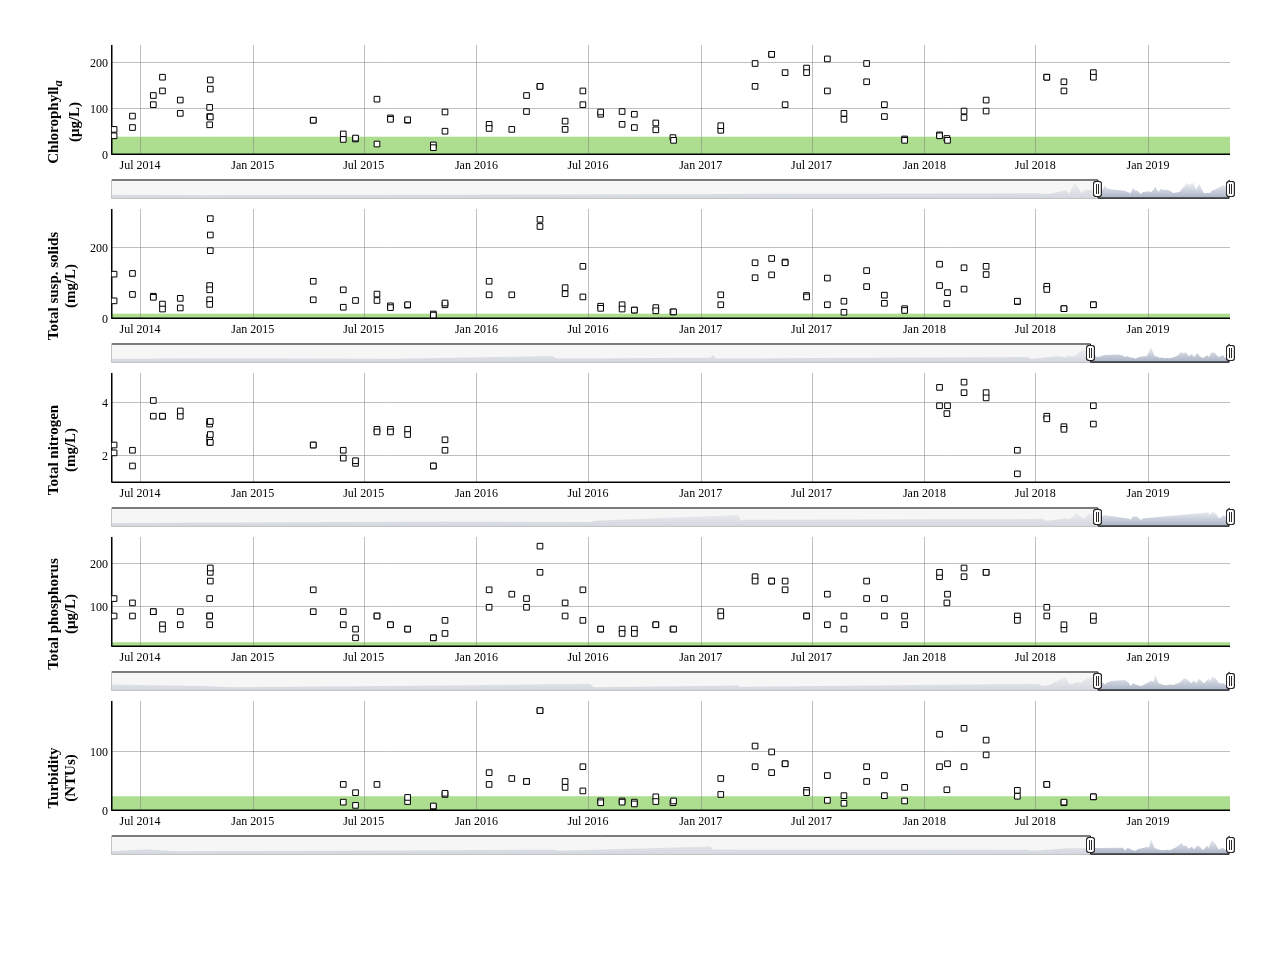
==== Mattamuskeet_water_quality_dygraph.html @ 5b0f3201 "Under VC" ====
<!DOCTYPE html>
<html>
<head>
<meta charset="utf-8" />
<title>Mattamuskeet Water Quality</title>
<script>(function() {
  // If window.HTMLWidgets is already defined, then use it; otherwise create a
  // new object. This allows preceding code to set options that affect the
  // initialization process (though none currently exist).
  window.HTMLWidgets = window.HTMLWidgets || {};

  // See if we're running in a viewer pane. If not, we're in a web browser.
  var viewerMode = window.HTMLWidgets.viewerMode =
      /\bviewer_pane=1\b/.test(window.location);

  // See if we're running in Shiny mode. If not, it's a static document.
  // Note that static widgets can appear in both Shiny and static modes, but
  // obviously, Shiny widgets can only appear in Shiny apps/documents.
  var shinyMode = window.HTMLWidgets.shinyMode =
      typeof(window.Shiny) !== "undefined" && !!window.Shiny.outputBindings;

  // We can't count on jQuery being available, so we implement our own
  // version if necessary.
  function querySelectorAll(scope, selector) {
    if (typeof(jQuery) !== "undefined" && scope instanceof jQuery) {
      return scope.find(selector);
    }
    if (scope.querySelectorAll) {
      return scope.querySelectorAll(selector);
    }
  }

  function asArray(value) {
    if (value === null)
      return [];
    if ($.isArray(value))
      return value;
    return [value];
  }

  // Implement jQuery's extend
  function extend(target /*, ... */) {
    if (arguments.length == 1) {
      return target;
    }
    for (var i = 1; i < arguments.length; i++) {
      var source = arguments[i];
      for (var prop in source) {
        if (source.hasOwnProperty(prop)) {
          target[prop] = source[prop];
        }
      }
    }
    return target;
  }

  // IE8 doesn't support Array.forEach.
  function forEach(values, callback, thisArg) {
    if (values.forEach) {
      values.forEach(callback, thisArg);
    } else {
      for (var i = 0; i < values.length; i++) {
        callback.call(thisArg, values[i], i, values);
      }
    }
  }

  // Replaces the specified method with the return value of funcSource.
  //
  // Note that funcSource should not BE the new method, it should be a function
  // that RETURNS the new method. funcSource receives a single argument that is
  // the overridden method, it can be called from the new method. The overridden
  // method can be called like a regular function, it has the target permanently
  // bound to it so "this" will work correctly.
  function overrideMethod(target, methodName, funcSource) {
    var superFunc = target[methodName] || function() {};
    var superFuncBound = function() {
      return superFunc.apply(target, arguments);
    };
    target[methodName] = funcSource(superFuncBound);
  }

  // Add a method to delegator that, when invoked, calls
  // delegatee.methodName. If there is no such method on
  // the delegatee, but there was one on delegator before
  // delegateMethod was called, then the original version
  // is invoked instead.
  // For example:
  //
  // var a = {
  //   method1: function() { console.log('a1'); }
  //   method2: function() { console.log('a2'); }
  // };
  // var b = {
  //   method1: function() { console.log('b1'); }
  // };
  // delegateMethod(a, b, "method1");
  // delegateMethod(a, b, "method2");
  // a.method1();
  // a.method2();
  //
  // The output would be "b1", "a2".
  function delegateMethod(delegator, delegatee, methodName) {
    var inherited = delegator[methodName];
    delegator[methodName] = function() {
      var target = delegatee;
      var method = delegatee[methodName];

      // The method doesn't exist on the delegatee. Instead,
      // call the method on the delegator, if it exists.
      if (!method) {
        target = delegator;
        method = inherited;
      }

      if (method) {
        return method.apply(target, arguments);
      }
    };
  }

  // Implement a vague facsimilie of jQuery's data method
  function elementData(el, name, value) {
    if (arguments.length == 2) {
      return el["htmlwidget_data_" + name];
    } else if (arguments.length == 3) {
      el["htmlwidget_data_" + name] = value;
      return el;
    } else {
      throw new Error("Wrong number of arguments for elementData: " +
        arguments.length);
    }
  }

  // http://stackoverflow.com/questions/3446170/escape-string-for-use-in-javascript-regex
  function escapeRegExp(str) {
    return str.replace(/[\-\[\]\/\{\}\(\)\*\+\?\.\\\^\$\|]/g, "\\$&");
  }

  function hasClass(el, className) {
    var re = new RegExp("\\b" + escapeRegExp(className) + "\\b");
    return re.test(el.className);
  }

  // elements - array (or array-like object) of HTML elements
  // className - class name to test for
  // include - if true, only return elements with given className;
  //   if false, only return elements *without* given className
  function filterByClass(elements, className, include) {
    var results = [];
    for (var i = 0; i < elements.length; i++) {
      if (hasClass(elements[i], className) == include)
        results.push(elements[i]);
    }
    return results;
  }

  function on(obj, eventName, func) {
    if (obj.addEventListener) {
      obj.addEventListener(eventName, func, false);
    } else if (obj.attachEvent) {
      obj.attachEvent(eventName, func);
    }
  }

  function off(obj, eventName, func) {
    if (obj.removeEventListener)
      obj.removeEventListener(eventName, func, false);
    else if (obj.detachEvent) {
      obj.detachEvent(eventName, func);
    }
  }

  // Translate array of values to top/right/bottom/left, as usual with
  // the "padding" CSS property
  // https://developer.mozilla.org/en-US/docs/Web/CSS/padding
  function unpackPadding(value) {
    if (typeof(value) === "number")
      value = [value];
    if (value.length === 1) {
      return {top: value[0], right: value[0], bottom: value[0], left: value[0]};
    }
    if (value.length === 2) {
      return {top: value[0], right: value[1], bottom: value[0], left: value[1]};
    }
    if (value.length === 3) {
      return {top: value[0], right: value[1], bottom: value[2], left: value[1]};
    }
    if (value.length === 4) {
      return {top: value[0], right: value[1], bottom: value[2], left: value[3]};
    }
  }

  // Convert an unpacked padding object to a CSS value
  function paddingToCss(paddingObj) {
    return paddingObj.top + "px " + paddingObj.right + "px " + paddingObj.bottom + "px " + paddingObj.left + "px";
  }

  // Makes a number suitable for CSS
  function px(x) {
    if (typeof(x) === "number")
      return x + "px";
    else
      return x;
  }

  // Retrieves runtime widget sizing information for an element.
  // The return value is either null, or an object with fill, padding,
  // defaultWidth, defaultHeight fields.
  function sizingPolicy(el) {
    var sizingEl = document.querySelector("script[data-for='" + el.id + "'][type='application/htmlwidget-sizing']");
    if (!sizingEl)
      return null;
    var sp = JSON.parse(sizingEl.textContent || sizingEl.text || "{}");
    if (viewerMode) {
      return sp.viewer;
    } else {
      return sp.browser;
    }
  }

  // @param tasks Array of strings (or falsy value, in which case no-op).
  //   Each element must be a valid JavaScript expression that yields a
  //   function. Or, can be an array of objects with "code" and "data"
  //   properties; in this case, the "code" property should be a string
  //   of JS that's an expr that yields a function, and "data" should be
  //   an object that will be added as an additional argument when that
  //   function is called.
  // @param target The object that will be "this" for each function
  //   execution.
  // @param args Array of arguments to be passed to the functions. (The
  //   same arguments will be passed to all functions.)
  function evalAndRun(tasks, target, args) {
    if (tasks) {
      forEach(tasks, function(task) {
        var theseArgs = args;
        if (typeof(task) === "object") {
          theseArgs = theseArgs.concat([task.data]);
          task = task.code;
        }
        var taskFunc = eval("(" + task + ")");
        if (typeof(taskFunc) !== "function") {
          throw new Error("Task must be a function! Source:\n" + task);
        }
        taskFunc.apply(target, theseArgs);
      });
    }
  }

  function initSizing(el) {
    var sizing = sizingPolicy(el);
    if (!sizing)
      return;

    var cel = document.getElementById("htmlwidget_container");
    if (!cel)
      return;

    if (typeof(sizing.padding) !== "undefined") {
      document.body.style.margin = "0";
      document.body.style.padding = paddingToCss(unpackPadding(sizing.padding));
    }

    if (sizing.fill) {
      document.body.style.overflow = "hidden";
      document.body.style.width = "100%";
      document.body.style.height = "100%";
      document.documentElement.style.width = "100%";
      document.documentElement.style.height = "100%";
      if (cel) {
        cel.style.position = "absolute";
        var pad = unpackPadding(sizing.padding);
        cel.style.top = pad.top + "px";
        cel.style.right = pad.right + "px";
        cel.style.bottom = pad.bottom + "px";
        cel.style.left = pad.left + "px";
        el.style.width = "100%";
        el.style.height = "100%";
      }

      return {
        getWidth: function() { return cel.offsetWidth; },
        getHeight: function() { return cel.offsetHeight; }
      };

    } else {
      el.style.width = px(sizing.width);
      el.style.height = px(sizing.height);

      return {
        getWidth: function() { return el.offsetWidth; },
        getHeight: function() { return el.offsetHeight; }
      };
    }
  }

  // Default implementations for methods
  var defaults = {
    find: function(scope) {
      return querySelectorAll(scope, "." + this.name);
    },
    renderError: function(el, err) {
      var $el = $(el);

      this.clearError(el);

      // Add all these error classes, as Shiny does
      var errClass = "shiny-output-error";
      if (err.type !== null) {
        // use the classes of the error condition as CSS class names
        errClass = errClass + " " + $.map(asArray(err.type), function(type) {
          return errClass + "-" + type;
        }).join(" ");
      }
      errClass = errClass + " htmlwidgets-error";

      // Is el inline or block? If inline or inline-block, just display:none it
      // and add an inline error.
      var display = $el.css("display");
      $el.data("restore-display-mode", display);

      if (display === "inline" || display === "inline-block") {
        $el.hide();
        if (err.message !== "") {
          var errorSpan = $("<span>").addClass(errClass);
          errorSpan.text(err.message);
          $el.after(errorSpan);
        }
      } else if (display === "block") {
        // If block, add an error just after the el, set visibility:none on the
        // el, and position the error to be on top of the el.
        // Mark it with a unique ID and CSS class so we can remove it later.
        $el.css("visibility", "hidden");
        if (err.message !== "") {
          var errorDiv = $("<div>").addClass(errClass).css("position", "absolute")
            .css("top", el.offsetTop)
            .css("left", el.offsetLeft)
            // setting width can push out the page size, forcing otherwise
            // unnecessary scrollbars to appear and making it impossible for
            // the element to shrink; so use max-width instead
            .css("maxWidth", el.offsetWidth)
            .css("height", el.offsetHeight);
          errorDiv.text(err.message);
          $el.after(errorDiv);

          // Really dumb way to keep the size/position of the error in sync with
          // the parent element as the window is resized or whatever.
          var intId = setInterval(function() {
            if (!errorDiv[0].parentElement) {
              clearInterval(intId);
              return;
            }
            errorDiv
              .css("top", el.offsetTop)
              .css("left", el.offsetLeft)
              .css("maxWidth", el.offsetWidth)
              .css("height", el.offsetHeight);
          }, 500);
        }
      }
    },
    clearError: function(el) {
      var $el = $(el);
      var display = $el.data("restore-display-mode");
      $el.data("restore-display-mode", null);

      if (display === "inline" || display === "inline-block") {
        if (display)
          $el.css("display", display);
        $(el.nextSibling).filter(".htmlwidgets-error").remove();
      } else if (display === "block"){
        $el.css("visibility", "inherit");
        $(el.nextSibling).filter(".htmlwidgets-error").remove();
      }
    },
    sizing: {}
  };

  // Called by widget bindings to register a new type of widget. The definition
  // object can contain the following properties:
  // - name (required) - A string indicating the binding name, which will be
  //   used by default as the CSS classname to look for.
  // - initialize (optional) - A function(el) that will be called once per
  //   widget element; if a value is returned, it will be passed as the third
  //   value to renderValue.
  // - renderValue (required) - A function(el, data, initValue) that will be
  //   called with data. Static contexts will cause this to be called once per
  //   element; Shiny apps will cause this to be called multiple times per
  //   element, as the data changes.
  window.HTMLWidgets.widget = function(definition) {
    if (!definition.name) {
      throw new Error("Widget must have a name");
    }
    if (!definition.type) {
      throw new Error("Widget must have a type");
    }
    // Currently we only support output widgets
    if (definition.type !== "output") {
      throw new Error("Unrecognized widget type '" + definition.type + "'");
    }
    // TODO: Verify that .name is a valid CSS classname

    // Support new-style instance-bound definitions. Old-style class-bound
    // definitions have one widget "object" per widget per type/class of
    // widget; the renderValue and resize methods on such widget objects
    // take el and instance arguments, because the widget object can't
    // store them. New-style instance-bound definitions have one widget
    // object per widget instance; the definition that's passed in doesn't
    // provide renderValue or resize methods at all, just the single method
    //   factory(el, width, height)
    // which returns an object that has renderValue(x) and resize(w, h).
    // This enables a far more natural programming style for the widget
    // author, who can store per-instance state using either OO-style
    // instance fields or functional-style closure variables (I guess this
    // is in contrast to what can only be called C-style pseudo-OO which is
    // what we required before).
    if (definition.factory) {
      definition = createLegacyDefinitionAdapter(definition);
    }

    if (!definition.renderValue) {
      throw new Error("Widget must have a renderValue function");
    }

    // For static rendering (non-Shiny), use a simple widget registration
    // scheme. We also use this scheme for Shiny apps/documents that also
    // contain static widgets.
    window.HTMLWidgets.widgets = window.HTMLWidgets.widgets || [];
    // Merge defaults into the definition; don't mutate the original definition.
    var staticBinding = extend({}, defaults, definition);
    overrideMethod(staticBinding, "find", function(superfunc) {
      return function(scope) {
        var results = superfunc(scope);
        // Filter out Shiny outputs, we only want the static kind
        return filterByClass(results, "html-widget-output", false);
      };
    });
    window.HTMLWidgets.widgets.push(staticBinding);

    if (shinyMode) {
      // Shiny is running. Register the definition with an output binding.
      // The definition itself will not be the output binding, instead
      // we will make an output binding object that delegates to the
      // definition. This is because we foolishly used the same method
      // name (renderValue) for htmlwidgets definition and Shiny bindings
      // but they actually have quite different semantics (the Shiny
      // bindings receive data that includes lots of metadata that it
      // strips off before calling htmlwidgets renderValue). We can't
      // just ignore the difference because in some widgets it's helpful
      // to call this.renderValue() from inside of resize(), and if
      // we're not delegating, then that call will go to the Shiny
      // version instead of the htmlwidgets version.

      // Merge defaults with definition, without mutating either.
      var bindingDef = extend({}, defaults, definition);

      // This object will be our actual Shiny binding.
      var shinyBinding = new Shiny.OutputBinding();

      // With a few exceptions, we'll want to simply use the bindingDef's
      // version of methods if they are available, otherwise fall back to
      // Shiny's defaults. NOTE: If Shiny's output bindings gain additional
      // methods in the future, and we want them to be overrideable by
      // HTMLWidget binding definitions, then we'll need to add them to this
      // list.
      delegateMethod(shinyBinding, bindingDef, "getId");
      delegateMethod(shinyBinding, bindingDef, "onValueChange");
      delegateMethod(shinyBinding, bindingDef, "onValueError");
      delegateMethod(shinyBinding, bindingDef, "renderError");
      delegateMethod(shinyBinding, bindingDef, "clearError");
      delegateMethod(shinyBinding, bindingDef, "showProgress");

      // The find, renderValue, and resize are handled differently, because we
      // want to actually decorate the behavior of the bindingDef methods.

      shinyBinding.find = function(scope) {
        var results = bindingDef.find(scope);

        // Only return elements that are Shiny outputs, not static ones
        var dynamicResults = results.filter(".html-widget-output");

        // It's possible that whatever caused Shiny to think there might be
        // new dynamic outputs, also caused there to be new static outputs.
        // Since there might be lots of different htmlwidgets bindings, we
        // schedule execution for later--no need to staticRender multiple
        // times.
        if (results.length !== dynamicResults.length)
          scheduleStaticRender();

        return dynamicResults;
      };

      // Wrap renderValue to handle initialization, which unfortunately isn't
      // supported natively by Shiny at the time of this writing.

      shinyBinding.renderValue = function(el, data) {
        Shiny.renderDependencies(data.deps);
        // Resolve strings marked as javascript literals to objects
        if (!(data.evals instanceof Array)) data.evals = [data.evals];
        for (var i = 0; data.evals && i < data.evals.length; i++) {
          window.HTMLWidgets.evaluateStringMember(data.x, data.evals[i]);
        }
        if (!bindingDef.renderOnNullValue) {
          if (data.x === null) {
            el.style.visibility = "hidden";
            return;
          } else {
            el.style.visibility = "inherit";
          }
        }
        if (!elementData(el, "initialized")) {
          initSizing(el);

          elementData(el, "initialized", true);
          if (bindingDef.initialize) {
            var result = bindingDef.initialize(el, el.offsetWidth,
              el.offsetHeight);
            elementData(el, "init_result", result);
          }
        }
        bindingDef.renderValue(el, data.x, elementData(el, "init_result"));
        evalAndRun(data.jsHooks.render, elementData(el, "init_result"), [el, data.x]);
      };

      // Only override resize if bindingDef implements it
      if (bindingDef.resize) {
        shinyBinding.resize = function(el, width, height) {
          // Shiny can call resize before initialize/renderValue have been
          // called, which doesn't make sense for widgets.
          if (elementData(el, "initialized")) {
            bindingDef.resize(el, width, height, elementData(el, "init_result"));
          }
        };
      }

      Shiny.outputBindings.register(shinyBinding, bindingDef.name);
    }
  };

  var scheduleStaticRenderTimerId = null;
  function scheduleStaticRender() {
    if (!scheduleStaticRenderTimerId) {
      scheduleStaticRenderTimerId = setTimeout(function() {
        scheduleStaticRenderTimerId = null;
        window.HTMLWidgets.staticRender();
      }, 1);
    }
  }

  // Render static widgets after the document finishes loading
  // Statically render all elements that are of this widget's class
  window.HTMLWidgets.staticRender = function() {
    var bindings = window.HTMLWidgets.widgets || [];
    forEach(bindings, function(binding) {
      var matches = binding.find(document.documentElement);
      forEach(matches, function(el) {
        var sizeObj = initSizing(el, binding);

        if (hasClass(el, "html-widget-static-bound"))
          return;
        el.className = el.className + " html-widget-static-bound";

        var initResult;
        if (binding.initialize) {
          initResult = binding.initialize(el,
            sizeObj ? sizeObj.getWidth() : el.offsetWidth,
            sizeObj ? sizeObj.getHeight() : el.offsetHeight
          );
          elementData(el, "init_result", initResult);
        }

        if (binding.resize) {
          var lastSize = {};
          var resizeHandler = function(e) {
            var size = {
              w: sizeObj ? sizeObj.getWidth() : el.offsetWidth,
              h: sizeObj ? sizeObj.getHeight() : el.offsetHeight
            };
            if (size.w === 0 && size.h === 0)
              return;
            if (size.w === lastSize.w && size.h === lastSize.h)
              return;
            lastSize = size;
            binding.resize(el, size.w, size.h, initResult);
          };

          on(window, "resize", resizeHandler);

          // This is needed for cases where we're running in a Shiny
          // app, but the widget itself is not a Shiny output, but
          // rather a simple static widget. One example of this is
          // an rmarkdown document that has runtime:shiny and widget
          // that isn't in a render function. Shiny only knows to
          // call resize handlers for Shiny outputs, not for static
          // widgets, so we do it ourselves.
          if (window.jQuery) {
            window.jQuery(document).on(
              "shown.htmlwidgets shown.bs.tab.htmlwidgets shown.bs.collapse.htmlwidgets",
              resizeHandler
            );
            window.jQuery(document).on(
              "hidden.htmlwidgets hidden.bs.tab.htmlwidgets hidden.bs.collapse.htmlwidgets",
              resizeHandler
            );
          }

          // This is needed for the specific case of ioslides, which
          // flips slides between display:none and display:block.
          // Ideally we would not have to have ioslide-specific code
          // here, but rather have ioslides raise a generic event,
          // but the rmarkdown package just went to CRAN so the
          // window to getting that fixed may be long.
          if (window.addEventListener) {
            // It's OK to limit this to window.addEventListener
            // browsers because ioslides itself only supports
            // such browsers.
            on(document, "slideenter", resizeHandler);
            on(document, "slideleave", resizeHandler);
          }
        }

        var scriptData = document.querySelector("script[data-for='" + el.id + "'][type='application/json']");
        if (scriptData) {
          var data = JSON.parse(scriptData.textContent || scriptData.text);
          // Resolve strings marked as javascript literals to objects
          if (!(data.evals instanceof Array)) data.evals = [data.evals];
          for (var k = 0; data.evals && k < data.evals.length; k++) {
            window.HTMLWidgets.evaluateStringMember(data.x, data.evals[k]);
          }
          binding.renderValue(el, data.x, initResult);
          evalAndRun(data.jsHooks.render, initResult, [el, data.x]);
        }
      });
    });

    invokePostRenderHandlers();
  }

  // Wait until after the document has loaded to render the widgets.
  if (document.addEventListener) {
    document.addEventListener("DOMContentLoaded", function() {
      document.removeEventListener("DOMContentLoaded", arguments.callee, false);
      window.HTMLWidgets.staticRender();
    }, false);
  } else if (document.attachEvent) {
    document.attachEvent("onreadystatechange", function() {
      if (document.readyState === "complete") {
        document.detachEvent("onreadystatechange", arguments.callee);
        window.HTMLWidgets.staticRender();
      }
    });
  }


  window.HTMLWidgets.getAttachmentUrl = function(depname, key) {
    // If no key, default to the first item
    if (typeof(key) === "undefined")
      key = 1;

    var link = document.getElementById(depname + "-" + key + "-attachment");
    if (!link) {
      throw new Error("Attachment " + depname + "/" + key + " not found in document");
    }
    return link.getAttribute("href");
  };

  window.HTMLWidgets.dataframeToD3 = function(df) {
    var names = [];
    var length;
    for (var name in df) {
        if (df.hasOwnProperty(name))
            names.push(name);
        if (typeof(df[name]) !== "object" || typeof(df[name].length) === "undefined") {
            throw new Error("All fields must be arrays");
        } else if (typeof(length) !== "undefined" && length !== df[name].length) {
            throw new Error("All fields must be arrays of the same length");
        }
        length = df[name].length;
    }
    var results = [];
    var item;
    for (var row = 0; row < length; row++) {
        item = {};
        for (var col = 0; col < names.length; col++) {
            item[names[col]] = df[names[col]][row];
        }
        results.push(item);
    }
    return results;
  };

  window.HTMLWidgets.transposeArray2D = function(array) {
      if (array.length === 0) return array;
      var newArray = array[0].map(function(col, i) {
          return array.map(function(row) {
              return row[i]
          })
      });
      return newArray;
  };
  // Split value at splitChar, but allow splitChar to be escaped
  // using escapeChar. Any other characters escaped by escapeChar
  // will be included as usual (including escapeChar itself).
  function splitWithEscape(value, splitChar, escapeChar) {
    var results = [];
    var escapeMode = false;
    var currentResult = "";
    for (var pos = 0; pos < value.length; pos++) {
      if (!escapeMode) {
        if (value[pos] === splitChar) {
          results.push(currentResult);
          currentResult = "";
        } else if (value[pos] === escapeChar) {
          escapeMode = true;
        } else {
          currentResult += value[pos];
        }
      } else {
        currentResult += value[pos];
        escapeMode = false;
      }
    }
    if (currentResult !== "") {
      results.push(currentResult);
    }
    return results;
  }
  // Function authored by Yihui/JJ Allaire
  window.HTMLWidgets.evaluateStringMember = function(o, member) {
    var parts = splitWithEscape(member, '.', '\\');
    for (var i = 0, l = parts.length; i < l; i++) {
      var part = parts[i];
      // part may be a character or 'numeric' member name
      if (o !== null && typeof o === "object" && part in o) {
        if (i == (l - 1)) { // if we are at the end of the line then evalulate
          if (typeof o[part] === "string")
            o[part] = eval("(" + o[part] + ")");
        } else { // otherwise continue to next embedded object
          o = o[part];
        }
      }
    }
  };

  // Retrieve the HTMLWidget instance (i.e. the return value of an
  // HTMLWidget binding's initialize() or factory() function)
  // associated with an element, or null if none.
  window.HTMLWidgets.getInstance = function(el) {
    return elementData(el, "init_result");
  };

  // Finds the first element in the scope that matches the selector,
  // and returns the HTMLWidget instance (i.e. the return value of
  // an HTMLWidget binding's initialize() or factory() function)
  // associated with that element, if any. If no element matches the
  // selector, or the first matching element has no HTMLWidget
  // instance associated with it, then null is returned.
  //
  // The scope argument is optional, and defaults to window.document.
  window.HTMLWidgets.find = function(scope, selector) {
    if (arguments.length == 1) {
      selector = scope;
      scope = document;
    }

    var el = scope.querySelector(selector);
    if (el === null) {
      return null;
    } else {
      return window.HTMLWidgets.getInstance(el);
    }
  };

  // Finds all elements in the scope that match the selector, and
  // returns the HTMLWidget instances (i.e. the return values of
  // an HTMLWidget binding's initialize() or factory() function)
  // associated with the elements, in an array. If elements that
  // match the selector don't have an associated HTMLWidget
  // instance, the returned array will contain nulls.
  //
  // The scope argument is optional, and defaults to window.document.
  window.HTMLWidgets.findAll = function(scope, selector) {
    if (arguments.length == 1) {
      selector = scope;
      scope = document;
    }

    var nodes = scope.querySelectorAll(selector);
    var results = [];
    for (var i = 0; i < nodes.length; i++) {
      results.push(window.HTMLWidgets.getInstance(nodes[i]));
    }
    return results;
  };

  var postRenderHandlers = [];
  function invokePostRenderHandlers() {
    while (postRenderHandlers.length) {
      var handler = postRenderHandlers.shift();
      if (handler) {
        handler();
      }
    }
  }

  // Register the given callback function to be invoked after the
  // next time static widgets are rendered.
  window.HTMLWidgets.addPostRenderHandler = function(callback) {
    postRenderHandlers.push(callback);
  };

  // Takes a new-style instance-bound definition, and returns an
  // old-style class-bound definition. This saves us from having
  // to rewrite all the logic in this file to accomodate both
  // types of definitions.
  function createLegacyDefinitionAdapter(defn) {
    var result = {
      name: defn.name,
      type: defn.type,
      initialize: function(el, width, height) {
        return defn.factory(el, width, height);
      },
      renderValue: function(el, x, instance) {
        return instance.renderValue(x);
      },
      resize: function(el, width, height, instance) {
        return instance.resize(width, height);
      }
    };

    if (defn.find)
      result.find = defn.find;
    if (defn.renderError)
      result.renderError = defn.renderError;
    if (defn.clearError)
      result.clearError = defn.clearError;

    return result;
  }
})();

</script>
<style type="text/css">.cw-container {display: flex;display: -webkit-flex;flex-direction: column;-webkit-flex-direction: column;width: 100%;height: 100%;}.cw-subcontainer {flex:1;-webkit-flex:1;display: flex;display: -webkit-flex;flex-direction: row;-webkit-flex-direction: row;}.cw-title {text-align: center;margin: 5px 0;font-family: sans-serif;font-weight: normal;}.cw-content {flex:1;-webkit-flex:1;display: flex;display: -webkit-flex;flex-direction: column;-webkit-flex-direction: column;}.cw-content.cw-by-col {flex-direction: row;-webkit-flex-direction: row;}.cw-row {align-items: stretch;-webkit-align-items: stretch;display: flex;display: -webkit-flex;flex-direction: row;-webkit-flex-direction: row;}.cw-row.cw-by-col {flex-direction: column;-webkit-flex-direction: column;}.cw-col {align-items: stretch;-webkit-align-items: stretch;position: relative;margin:5px;}.cw-widget {width:100%;height:100%;position:absolute;}</style>
<script>//Copyright © 2016 RTE Réseau de transport d’électricité

HTMLWidgets.widget({

  name: 'combineWidgets',

  type: 'output',

  factory: function(el, width, height) {

    var widgets = {};

    function toArray(x) {
      if (x.constructor !== Array) x = [x];
      return x;
    }

    function getWidgetFactory(name) {
      return HTMLWidgets.widgets.filter(function(x) {return x.name == name})[0];
    }

    function resizeAll() {
      for (var k in widgets) {
        var widgetEl = document.getElementById(k);
        if (!widgetEl) {
          delete widgets[k];
        } else {
          var x = widgets[k];
          x.factory.resize(widgetEl, widgetEl.clientWidth, widgetEl.clientHeight, x.instance);
        }
      }
    }

    return {

      renderValue: function(x) {
        x.elementId = toArray(x.elementId);
        x.widgetType = toArray(x.widgetType);

        var nWidgets = x.widgetType.length;
        el.innerHTML = x.html;

        for (var i = 0; i < nWidgets; i++) {
          var child = document.getElementById(x.elementId[i]);

          if (x.widgetType[i] == "html") {
            child.innerHTML = x.data[i];
          } else {
            var widgetFactory = getWidgetFactory(x.widgetType[i]);
            var w = widgetFactory.initialize(child, child.clientWidth, child.clientHeight);
            widgetFactory.renderValue(child, x.data[i], w);
            widgets[x.elementId[i]] = {factory:widgetFactory, instance:w};
          }
        }

        // Crosstalk inputs need special handling:  see
        // https://github.com/ramnathv/htmlwidgets/issues/300

        if (x.hasCrosstalkInputs && crosstalk && crosstalk.bind) {
          crosstalk.bind();
        }

        // Sometimes widgets are rendered before the size of all html element has
        // been computed. Adding a small delay fixes this problem.
        setTimeout(resizeAll, 5);

      },

      resize: function(width, height) {
        resizeAll();
      }

    };
  }
});
</script>
<script>/*! jQuery v1.11.1 | (c) 2005, 2014 jQuery Foundation, Inc. | jquery.org/license */
!function(a,b){"object"==typeof module&&"object"==typeof module.exports?module.exports=a.document?b(a,!0):function(a){if(!a.document)throw new Error("jQuery requires a window with a document");return b(a)}:b(a)}("undefined"!=typeof window?window:this,function(a,b){var c=[],d=c.slice,e=c.concat,f=c.push,g=c.indexOf,h={},i=h.toString,j=h.hasOwnProperty,k={},l="1.11.1",m=function(a,b){return new m.fn.init(a,b)},n=/^[\s\uFEFF\xA0]+|[\s\uFEFF\xA0]+$/g,o=/^-ms-/,p=/-([\da-z])/gi,q=function(a,b){return b.toUpperCase()};m.fn=m.prototype={jquery:l,constructor:m,selector:"",length:0,toArray:function(){return d.call(this)},get:function(a){return null!=a?0>a?this[a+this.length]:this[a]:d.call(this)},pushStack:function(a){var b=m.merge(this.constructor(),a);return b.prevObject=this,b.context=this.context,b},each:function(a,b){return m.each(this,a,b)},map:function(a){return this.pushStack(m.map(this,function(b,c){return a.call(b,c,b)}))},slice:function(){return this.pushStack(d.apply(this,arguments))},first:function(){return this.eq(0)},last:function(){return this.eq(-1)},eq:function(a){var b=this.length,c=+a+(0>a?b:0);return this.pushStack(c>=0&&b>c?[this[c]]:[])},end:function(){return this.prevObject||this.constructor(null)},push:f,sort:c.sort,splice:c.splice},m.extend=m.fn.extend=function(){var a,b,c,d,e,f,g=arguments[0]||{},h=1,i=arguments.length,j=!1;for("boolean"==typeof g&&(j=g,g=arguments[h]||{},h++),"object"==typeof g||m.isFunction(g)||(g={}),h===i&&(g=this,h--);i>h;h++)if(null!=(e=arguments[h]))for(d in e)a=g[d],c=e[d],g!==c&&(j&&c&&(m.isPlainObject(c)||(b=m.isArray(c)))?(b?(b=!1,f=a&&m.isArray(a)?a:[]):f=a&&m.isPlainObject(a)?a:{},g[d]=m.extend(j,f,c)):void 0!==c&&(g[d]=c));return g},m.extend({expando:"jQuery"+(l+Math.random()).replace(/\D/g,""),isReady:!0,error:function(a){throw new Error(a)},noop:function(){},isFunction:function(a){return"function"===m.type(a)},isArray:Array.isArray||function(a){return"array"===m.type(a)},isWindow:function(a){return null!=a&&a==a.window},isNumeric:function(a){return!m.isArray(a)&&a-parseFloat(a)>=0},isEmptyObject:function(a){var b;for(b in a)return!1;return!0},isPlainObject:function(a){var b;if(!a||"object"!==m.type(a)||a.nodeType||m.isWindow(a))return!1;try{if(a.constructor&&!j.call(a,"constructor")&&!j.call(a.constructor.prototype,"isPrototypeOf"))return!1}catch(c){return!1}if(k.ownLast)for(b in a)return j.call(a,b);for(b in a);return void 0===b||j.call(a,b)},type:function(a){return null==a?a+"":"object"==typeof a||"function"==typeof a?h[i.call(a)]||"object":typeof a},globalEval:function(b){b&&m.trim(b)&&(a.execScript||function(b){a.eval.call(a,b)})(b)},camelCase:function(a){return a.replace(o,"ms-").replace(p,q)},nodeName:function(a,b){return a.nodeName&&a.nodeName.toLowerCase()===b.toLowerCase()},each:function(a,b,c){var d,e=0,f=a.length,g=r(a);if(c){if(g){for(;f>e;e++)if(d=b.apply(a[e],c),d===!1)break}else for(e in a)if(d=b.apply(a[e],c),d===!1)break}else if(g){for(;f>e;e++)if(d=b.call(a[e],e,a[e]),d===!1)break}else for(e in a)if(d=b.call(a[e],e,a[e]),d===!1)break;return a},trim:function(a){return null==a?"":(a+"").replace(n,"")},makeArray:function(a,b){var c=b||[];return null!=a&&(r(Object(a))?m.merge(c,"string"==typeof a?[a]:a):f.call(c,a)),c},inArray:function(a,b,c){var d;if(b){if(g)return g.call(b,a,c);for(d=b.length,c=c?0>c?Math.max(0,d+c):c:0;d>c;c++)if(c in b&&b[c]===a)return c}return-1},merge:function(a,b){var c=+b.length,d=0,e=a.length;while(c>d)a[e++]=b[d++];if(c!==c)while(void 0!==b[d])a[e++]=b[d++];return a.length=e,a},grep:function(a,b,c){for(var d,e=[],f=0,g=a.length,h=!c;g>f;f++)d=!b(a[f],f),d!==h&&e.push(a[f]);return e},map:function(a,b,c){var d,f=0,g=a.length,h=r(a),i=[];if(h)for(;g>f;f++)d=b(a[f],f,c),null!=d&&i.push(d);else for(f in a)d=b(a[f],f,c),null!=d&&i.push(d);return e.apply([],i)},guid:1,proxy:function(a,b){var c,e,f;return"string"==typeof b&&(f=a[b],b=a,a=f),m.isFunction(a)?(c=d.call(arguments,2),e=function(){return a.apply(b||this,c.concat(d.call(arguments)))},e.guid=a.guid=a.guid||m.guid++,e):void 0},now:function(){return+new Date},support:k}),m.each("Boolean Number String Function Array Date RegExp Object Error".split(" "),function(a,b){h["[object "+b+"]"]=b.toLowerCase()});function r(a){var b=a.length,c=m.type(a);return"function"===c||m.isWindow(a)?!1:1===a.nodeType&&b?!0:"array"===c||0===b||"number"==typeof b&&b>0&&b-1 in a}var s=function(a){var b,c,d,e,f,g,h,i,j,k,l,m,n,o,p,q,r,s,t,u="sizzle"+-new Date,v=a.document,w=0,x=0,y=gb(),z=gb(),A=gb(),B=function(a,b){return a===b&&(l=!0),0},C="undefined",D=1<<31,E={}.hasOwnProperty,F=[],G=F.pop,H=F.push,I=F.push,J=F.slice,K=F.indexOf||function(a){for(var b=0,c=this.length;c>b;b++)if(this[b]===a)return b;return-1},L="checked|selected|async|autofocus|autoplay|controls|defer|disabled|hidden|ismap|loop|multiple|open|readonly|required|scoped",M="[\\x20\\t\\r\\n\\f]",N="(?:\\\\.|[\\w-]|[^\\x00-\\xa0])+",O=N.replace("w","w#"),P="\\["+M+"*("+N+")(?:"+M+"*([*^$|!~]?=)"+M+"*(?:'((?:\\\\.|[^\\\\'])*)'|\"((?:\\\\.|[^\\\\\"])*)\"|("+O+"))|)"+M+"*\\]",Q=":("+N+")(?:\\((('((?:\\\\.|[^\\\\'])*)'|\"((?:\\\\.|[^\\\\\"])*)\")|((?:\\\\.|[^\\\\()[\\]]|"+P+")*)|.*)\\)|)",R=new RegExp("^"+M+"+|((?:^|[^\\\\])(?:\\\\.)*)"+M+"+$","g"),S=new RegExp("^"+M+"*,"+M+"*"),T=new RegExp("^"+M+"*([>+~]|"+M+")"+M+"*"),U=new RegExp("="+M+"*([^\\]'\"]*?)"+M+"*\\]","g"),V=new RegExp(Q),W=new RegExp("^"+O+"$"),X={ID:new RegExp("^#("+N+")"),CLASS:new RegExp("^\\.("+N+")"),TAG:new RegExp("^("+N.replace("w","w*")+")"),ATTR:new RegExp("^"+P),PSEUDO:new RegExp("^"+Q),CHILD:new RegExp("^:(only|first|last|nth|nth-last)-(child|of-type)(?:\\("+M+"*(even|odd|(([+-]|)(\\d*)n|)"+M+"*(?:([+-]|)"+M+"*(\\d+)|))"+M+"*\\)|)","i"),bool:new RegExp("^(?:"+L+")$","i"),needsContext:new RegExp("^"+M+"*[>+~]|:(even|odd|eq|gt|lt|nth|first|last)(?:\\("+M+"*((?:-\\d)?\\d*)"+M+"*\\)|)(?=[^-]|$)","i")},Y=/^(?:input|select|textarea|button)$/i,Z=/^h\d$/i,$=/^[^{]+\{\s*\[native \w/,_=/^(?:#([\w-]+)|(\w+)|\.([\w-]+))$/,ab=/[+~]/,bb=/'|\\/g,cb=new RegExp("\\\\([\\da-f]{1,6}"+M+"?|("+M+")|.)","ig"),db=function(a,b,c){var d="0x"+b-65536;return d!==d||c?b:0>d?String.fromCharCode(d+65536):String.fromCharCode(d>>10|55296,1023&d|56320)};try{I.apply(F=J.call(v.childNodes),v.childNodes),F[v.childNodes.length].nodeType}catch(eb){I={apply:F.length?function(a,b){H.apply(a,J.call(b))}:function(a,b){var c=a.length,d=0;while(a[c++]=b[d++]);a.length=c-1}}}function fb(a,b,d,e){var f,h,j,k,l,o,r,s,w,x;if((b?b.ownerDocument||b:v)!==n&&m(b),b=b||n,d=d||[],!a||"string"!=typeof a)return d;if(1!==(k=b.nodeType)&&9!==k)return[];if(p&&!e){if(f=_.exec(a))if(j=f[1]){if(9===k){if(h=b.getElementById(j),!h||!h.parentNode)return d;if(h.id===j)return d.push(h),d}else if(b.ownerDocument&&(h=b.ownerDocument.getElementById(j))&&t(b,h)&&h.id===j)return d.push(h),d}else{if(f[2])return I.apply(d,b.getElementsByTagName(a)),d;if((j=f[3])&&c.getElementsByClassName&&b.getElementsByClassName)return I.apply(d,b.getElementsByClassName(j)),d}if(c.qsa&&(!q||!q.test(a))){if(s=r=u,w=b,x=9===k&&a,1===k&&"object"!==b.nodeName.toLowerCase()){o=g(a),(r=b.getAttribute("id"))?s=r.replace(bb,"\\$&"):b.setAttribute("id",s),s="[id='"+s+"'] ",l=o.length;while(l--)o[l]=s+qb(o[l]);w=ab.test(a)&&ob(b.parentNode)||b,x=o.join(",")}if(x)try{return I.apply(d,w.querySelectorAll(x)),d}catch(y){}finally{r||b.removeAttribute("id")}}}return i(a.replace(R,"$1"),b,d,e)}function gb(){var a=[];function b(c,e){return a.push(c+" ")>d.cacheLength&&delete b[a.shift()],b[c+" "]=e}return b}function hb(a){return a[u]=!0,a}function ib(a){var b=n.createElement("div");try{return!!a(b)}catch(c){return!1}finally{b.parentNode&&b.parentNode.removeChild(b),b=null}}function jb(a,b){var c=a.split("|"),e=a.length;while(e--)d.attrHandle[c[e]]=b}function kb(a,b){var c=b&&a,d=c&&1===a.nodeType&&1===b.nodeType&&(~b.sourceIndex||D)-(~a.sourceIndex||D);if(d)return d;if(c)while(c=c.nextSibling)if(c===b)return-1;return a?1:-1}function lb(a){return function(b){var c=b.nodeName.toLowerCase();return"input"===c&&b.type===a}}function mb(a){return function(b){var c=b.nodeName.toLowerCase();return("input"===c||"button"===c)&&b.type===a}}function nb(a){return hb(function(b){return b=+b,hb(function(c,d){var e,f=a([],c.length,b),g=f.length;while(g--)c[e=f[g]]&&(c[e]=!(d[e]=c[e]))})})}function ob(a){return a&&typeof a.getElementsByTagName!==C&&a}c=fb.support={},f=fb.isXML=function(a){var b=a&&(a.ownerDocument||a).documentElement;return b?"HTML"!==b.nodeName:!1},m=fb.setDocument=function(a){var b,e=a?a.ownerDocument||a:v,g=e.defaultView;return e!==n&&9===e.nodeType&&e.documentElement?(n=e,o=e.documentElement,p=!f(e),g&&g!==g.top&&(g.addEventListener?g.addEventListener("unload",function(){m()},!1):g.attachEvent&&g.attachEvent("onunload",function(){m()})),c.attributes=ib(function(a){return a.className="i",!a.getAttribute("className")}),c.getElementsByTagName=ib(function(a){return a.appendChild(e.createComment("")),!a.getElementsByTagName("*").length}),c.getElementsByClassName=$.test(e.getElementsByClassName)&&ib(function(a){return a.innerHTML="<div class='a'></div><div class='a i'></div>",a.firstChild.className="i",2===a.getElementsByClassName("i").length}),c.getById=ib(function(a){return o.appendChild(a).id=u,!e.getElementsByName||!e.getElementsByName(u).length}),c.getById?(d.find.ID=function(a,b){if(typeof b.getElementById!==C&&p){var c=b.getElementById(a);return c&&c.parentNode?[c]:[]}},d.filter.ID=function(a){var b=a.replace(cb,db);return function(a){return a.getAttribute("id")===b}}):(delete d.find.ID,d.filter.ID=function(a){var b=a.replace(cb,db);return function(a){var c=typeof a.getAttributeNode!==C&&a.getAttributeNode("id");return c&&c.value===b}}),d.find.TAG=c.getElementsByTagName?function(a,b){return typeof b.getElementsByTagName!==C?b.getElementsByTagName(a):void 0}:function(a,b){var c,d=[],e=0,f=b.getElementsByTagName(a);if("*"===a){while(c=f[e++])1===c.nodeType&&d.push(c);return d}return f},d.find.CLASS=c.getElementsByClassName&&function(a,b){return typeof b.getElementsByClassName!==C&&p?b.getElementsByClassName(a):void 0},r=[],q=[],(c.qsa=$.test(e.querySelectorAll))&&(ib(function(a){a.innerHTML="<select msallowclip=''><option selected=''></option></select>",a.querySelectorAll("[msallowclip^='']").length&&q.push("[*^$]="+M+"*(?:''|\"\")"),a.querySelectorAll("[selected]").length||q.push("\\["+M+"*(?:value|"+L+")"),a.querySelectorAll(":checked").length||q.push(":checked")}),ib(function(a){var b=e.createElement("input");b.setAttribute("type","hidden"),a.appendChild(b).setAttribute("name","D"),a.querySelectorAll("[name=d]").length&&q.push("name"+M+"*[*^$|!~]?="),a.querySelectorAll(":enabled").length||q.push(":enabled",":disabled"),a.querySelectorAll("*,:x"),q.push(",.*:")})),(c.matchesSelector=$.test(s=o.matches||o.webkitMatchesSelector||o.mozMatchesSelector||o.oMatchesSelector||o.msMatchesSelector))&&ib(function(a){c.disconnectedMatch=s.call(a,"div"),s.call(a,"[s!='']:x"),r.push("!=",Q)}),q=q.length&&new RegExp(q.join("|")),r=r.length&&new RegExp(r.join("|")),b=$.test(o.compareDocumentPosition),t=b||$.test(o.contains)?function(a,b){var c=9===a.nodeType?a.documentElement:a,d=b&&b.parentNode;return a===d||!(!d||1!==d.nodeType||!(c.contains?c.contains(d):a.compareDocumentPosition&&16&a.compareDocumentPosition(d)))}:function(a,b){if(b)while(b=b.parentNode)if(b===a)return!0;return!1},B=b?function(a,b){if(a===b)return l=!0,0;var d=!a.compareDocumentPosition-!b.compareDocumentPosition;return d?d:(d=(a.ownerDocument||a)===(b.ownerDocument||b)?a.compareDocumentPosition(b):1,1&d||!c.sortDetached&&b.compareDocumentPosition(a)===d?a===e||a.ownerDocument===v&&t(v,a)?-1:b===e||b.ownerDocument===v&&t(v,b)?1:k?K.call(k,a)-K.call(k,b):0:4&d?-1:1)}:function(a,b){if(a===b)return l=!0,0;var c,d=0,f=a.parentNode,g=b.parentNode,h=[a],i=[b];if(!f||!g)return a===e?-1:b===e?1:f?-1:g?1:k?K.call(k,a)-K.call(k,b):0;if(f===g)return kb(a,b);c=a;while(c=c.parentNode)h.unshift(c);c=b;while(c=c.parentNode)i.unshift(c);while(h[d]===i[d])d++;return d?kb(h[d],i[d]):h[d]===v?-1:i[d]===v?1:0},e):n},fb.matches=function(a,b){return fb(a,null,null,b)},fb.matchesSelector=function(a,b){if((a.ownerDocument||a)!==n&&m(a),b=b.replace(U,"='$1']"),!(!c.matchesSelector||!p||r&&r.test(b)||q&&q.test(b)))try{var d=s.call(a,b);if(d||c.disconnectedMatch||a.document&&11!==a.document.nodeType)return d}catch(e){}return fb(b,n,null,[a]).length>0},fb.contains=function(a,b){return(a.ownerDocument||a)!==n&&m(a),t(a,b)},fb.attr=function(a,b){(a.ownerDocument||a)!==n&&m(a);var e=d.attrHandle[b.toLowerCase()],f=e&&E.call(d.attrHandle,b.toLowerCase())?e(a,b,!p):void 0;return void 0!==f?f:c.attributes||!p?a.getAttribute(b):(f=a.getAttributeNode(b))&&f.specified?f.value:null},fb.error=function(a){throw new Error("Syntax error, unrecognized expression: "+a)},fb.uniqueSort=function(a){var b,d=[],e=0,f=0;if(l=!c.detectDuplicates,k=!c.sortStable&&a.slice(0),a.sort(B),l){while(b=a[f++])b===a[f]&&(e=d.push(f));while(e--)a.splice(d[e],1)}return k=null,a},e=fb.getText=function(a){var b,c="",d=0,f=a.nodeType;if(f){if(1===f||9===f||11===f){if("string"==typeof a.textContent)return a.textContent;for(a=a.firstChild;a;a=a.nextSibling)c+=e(a)}else if(3===f||4===f)return a.nodeValue}else while(b=a[d++])c+=e(b);return c},d=fb.selectors={cacheLength:50,createPseudo:hb,match:X,attrHandle:{},find:{},relative:{">":{dir:"parentNode",first:!0}," ":{dir:"parentNode"},"+":{dir:"previousSibling",first:!0},"~":{dir:"previousSibling"}},preFilter:{ATTR:function(a){return a[1]=a[1].replace(cb,db),a[3]=(a[3]||a[4]||a[5]||"").replace(cb,db),"~="===a[2]&&(a[3]=" "+a[3]+" "),a.slice(0,4)},CHILD:function(a){return a[1]=a[1].toLowerCase(),"nth"===a[1].slice(0,3)?(a[3]||fb.error(a[0]),a[4]=+(a[4]?a[5]+(a[6]||1):2*("even"===a[3]||"odd"===a[3])),a[5]=+(a[7]+a[8]||"odd"===a[3])):a[3]&&fb.error(a[0]),a},PSEUDO:function(a){var b,c=!a[6]&&a[2];return X.CHILD.test(a[0])?null:(a[3]?a[2]=a[4]||a[5]||"":c&&V.test(c)&&(b=g(c,!0))&&(b=c.indexOf(")",c.length-b)-c.length)&&(a[0]=a[0].slice(0,b),a[2]=c.slice(0,b)),a.slice(0,3))}},filter:{TAG:function(a){var b=a.replace(cb,db).toLowerCase();return"*"===a?function(){return!0}:function(a){return a.nodeName&&a.nodeName.toLowerCase()===b}},CLASS:function(a){var b=y[a+" "];return b||(b=new RegExp("(^|"+M+")"+a+"("+M+"|$)"))&&y(a,function(a){return b.test("string"==typeof a.className&&a.className||typeof a.getAttribute!==C&&a.getAttribute("class")||"")})},ATTR:function(a,b,c){return function(d){var e=fb.attr(d,a);return null==e?"!="===b:b?(e+="","="===b?e===c:"!="===b?e!==c:"^="===b?c&&0===e.indexOf(c):"*="===b?c&&e.indexOf(c)>-1:"$="===b?c&&e.slice(-c.length)===c:"~="===b?(" "+e+" ").indexOf(c)>-1:"|="===b?e===c||e.slice(0,c.length+1)===c+"-":!1):!0}},CHILD:function(a,b,c,d,e){var f="nth"!==a.slice(0,3),g="last"!==a.slice(-4),h="of-type"===b;return 1===d&&0===e?function(a){return!!a.parentNode}:function(b,c,i){var j,k,l,m,n,o,p=f!==g?"nextSibling":"previousSibling",q=b.parentNode,r=h&&b.nodeName.toLowerCase(),s=!i&&!h;if(q){if(f){while(p){l=b;while(l=l[p])if(h?l.nodeName.toLowerCase()===r:1===l.nodeType)return!1;o=p="only"===a&&!o&&"nextSibling"}return!0}if(o=[g?q.firstChild:q.lastChild],g&&s){k=q[u]||(q[u]={}),j=k[a]||[],n=j[0]===w&&j[1],m=j[0]===w&&j[2],l=n&&q.childNodes[n];while(l=++n&&l&&l[p]||(m=n=0)||o.pop())if(1===l.nodeType&&++m&&l===b){k[a]=[w,n,m];break}}else if(s&&(j=(b[u]||(b[u]={}))[a])&&j[0]===w)m=j[1];else while(l=++n&&l&&l[p]||(m=n=0)||o.pop())if((h?l.nodeName.toLowerCase()===r:1===l.nodeType)&&++m&&(s&&((l[u]||(l[u]={}))[a]=[w,m]),l===b))break;return m-=e,m===d||m%d===0&&m/d>=0}}},PSEUDO:function(a,b){var c,e=d.pseudos[a]||d.setFilters[a.toLowerCase()]||fb.error("unsupported pseudo: "+a);return e[u]?e(b):e.length>1?(c=[a,a,"",b],d.setFilters.hasOwnProperty(a.toLowerCase())?hb(function(a,c){var d,f=e(a,b),g=f.length;while(g--)d=K.call(a,f[g]),a[d]=!(c[d]=f[g])}):function(a){return e(a,0,c)}):e}},pseudos:{not:hb(function(a){var b=[],c=[],d=h(a.replace(R,"$1"));return d[u]?hb(function(a,b,c,e){var f,g=d(a,null,e,[]),h=a.length;while(h--)(f=g[h])&&(a[h]=!(b[h]=f))}):function(a,e,f){return b[0]=a,d(b,null,f,c),!c.pop()}}),has:hb(function(a){return function(b){return fb(a,b).length>0}}),contains:hb(function(a){return function(b){return(b.textContent||b.innerText||e(b)).indexOf(a)>-1}}),lang:hb(function(a){return W.test(a||"")||fb.error("unsupported lang: "+a),a=a.replace(cb,db).toLowerCase(),function(b){var c;do if(c=p?b.lang:b.getAttribute("xml:lang")||b.getAttribute("lang"))return c=c.toLowerCase(),c===a||0===c.indexOf(a+"-");while((b=b.parentNode)&&1===b.nodeType);return!1}}),target:function(b){var c=a.location&&a.location.hash;return c&&c.slice(1)===b.id},root:function(a){return a===o},focus:function(a){return a===n.activeElement&&(!n.hasFocus||n.hasFocus())&&!!(a.type||a.href||~a.tabIndex)},enabled:function(a){return a.disabled===!1},disabled:function(a){return a.disabled===!0},checked:function(a){var b=a.nodeName.toLowerCase();return"input"===b&&!!a.checked||"option"===b&&!!a.selected},selected:function(a){return a.parentNode&&a.parentNode.selectedIndex,a.selected===!0},empty:function(a){for(a=a.firstChild;a;a=a.nextSibling)if(a.nodeType<6)return!1;return!0},parent:function(a){return!d.pseudos.empty(a)},header:function(a){return Z.test(a.nodeName)},input:function(a){return Y.test(a.nodeName)},button:function(a){var b=a.nodeName.toLowerCase();return"input"===b&&"button"===a.type||"button"===b},text:function(a){var b;return"input"===a.nodeName.toLowerCase()&&"text"===a.type&&(null==(b=a.getAttribute("type"))||"text"===b.toLowerCase())},first:nb(function(){return[0]}),last:nb(function(a,b){return[b-1]}),eq:nb(function(a,b,c){return[0>c?c+b:c]}),even:nb(function(a,b){for(var c=0;b>c;c+=2)a.push(c);return a}),odd:nb(function(a,b){for(var c=1;b>c;c+=2)a.push(c);return a}),lt:nb(function(a,b,c){for(var d=0>c?c+b:c;--d>=0;)a.push(d);return a}),gt:nb(function(a,b,c){for(var d=0>c?c+b:c;++d<b;)a.push(d);return a})}},d.pseudos.nth=d.pseudos.eq;for(b in{radio:!0,checkbox:!0,file:!0,password:!0,image:!0})d.pseudos[b]=lb(b);for(b in{submit:!0,reset:!0})d.pseudos[b]=mb(b);function pb(){}pb.prototype=d.filters=d.pseudos,d.setFilters=new pb,g=fb.tokenize=function(a,b){var c,e,f,g,h,i,j,k=z[a+" "];if(k)return b?0:k.slice(0);h=a,i=[],j=d.preFilter;while(h){(!c||(e=S.exec(h)))&&(e&&(h=h.slice(e[0].length)||h),i.push(f=[])),c=!1,(e=T.exec(h))&&(c=e.shift(),f.push({value:c,type:e[0].replace(R," ")}),h=h.slice(c.length));for(g in d.filter)!(e=X[g].exec(h))||j[g]&&!(e=j[g](e))||(c=e.shift(),f.push({value:c,type:g,matches:e}),h=h.slice(c.length));if(!c)break}return b?h.length:h?fb.error(a):z(a,i).slice(0)};function qb(a){for(var b=0,c=a.length,d="";c>b;b++)d+=a[b].value;return d}function rb(a,b,c){var d=b.dir,e=c&&"parentNode"===d,f=x++;return b.first?function(b,c,f){while(b=b[d])if(1===b.nodeType||e)return a(b,c,f)}:function(b,c,g){var h,i,j=[w,f];if(g){while(b=b[d])if((1===b.nodeType||e)&&a(b,c,g))return!0}else while(b=b[d])if(1===b.nodeType||e){if(i=b[u]||(b[u]={}),(h=i[d])&&h[0]===w&&h[1]===f)return j[2]=h[2];if(i[d]=j,j[2]=a(b,c,g))return!0}}}function sb(a){return a.length>1?function(b,c,d){var e=a.length;while(e--)if(!a[e](b,c,d))return!1;return!0}:a[0]}function tb(a,b,c){for(var d=0,e=b.length;e>d;d++)fb(a,b[d],c);return c}function ub(a,b,c,d,e){for(var f,g=[],h=0,i=a.length,j=null!=b;i>h;h++)(f=a[h])&&(!c||c(f,d,e))&&(g.push(f),j&&b.push(h));return g}function vb(a,b,c,d,e,f){return d&&!d[u]&&(d=vb(d)),e&&!e[u]&&(e=vb(e,f)),hb(function(f,g,h,i){var j,k,l,m=[],n=[],o=g.length,p=f||tb(b||"*",h.nodeType?[h]:h,[]),q=!a||!f&&b?p:ub(p,m,a,h,i),r=c?e||(f?a:o||d)?[]:g:q;if(c&&c(q,r,h,i),d){j=ub(r,n),d(j,[],h,i),k=j.length;while(k--)(l=j[k])&&(r[n[k]]=!(q[n[k]]=l))}if(f){if(e||a){if(e){j=[],k=r.length;while(k--)(l=r[k])&&j.push(q[k]=l);e(null,r=[],j,i)}k=r.length;while(k--)(l=r[k])&&(j=e?K.call(f,l):m[k])>-1&&(f[j]=!(g[j]=l))}}else r=ub(r===g?r.splice(o,r.length):r),e?e(null,g,r,i):I.apply(g,r)})}function wb(a){for(var b,c,e,f=a.length,g=d.relative[a[0].type],h=g||d.relative[" "],i=g?1:0,k=rb(function(a){return a===b},h,!0),l=rb(function(a){return K.call(b,a)>-1},h,!0),m=[function(a,c,d){return!g&&(d||c!==j)||((b=c).nodeType?k(a,c,d):l(a,c,d))}];f>i;i++)if(c=d.relative[a[i].type])m=[rb(sb(m),c)];else{if(c=d.filter[a[i].type].apply(null,a[i].matches),c[u]){for(e=++i;f>e;e++)if(d.relative[a[e].type])break;return vb(i>1&&sb(m),i>1&&qb(a.slice(0,i-1).concat({value:" "===a[i-2].type?"*":""})).replace(R,"$1"),c,e>i&&wb(a.slice(i,e)),f>e&&wb(a=a.slice(e)),f>e&&qb(a))}m.push(c)}return sb(m)}function xb(a,b){var c=b.length>0,e=a.length>0,f=function(f,g,h,i,k){var l,m,o,p=0,q="0",r=f&&[],s=[],t=j,u=f||e&&d.find.TAG("*",k),v=w+=null==t?1:Math.random()||.1,x=u.length;for(k&&(j=g!==n&&g);q!==x&&null!=(l=u[q]);q++){if(e&&l){m=0;while(o=a[m++])if(o(l,g,h)){i.push(l);break}k&&(w=v)}c&&((l=!o&&l)&&p--,f&&r.push(l))}if(p+=q,c&&q!==p){m=0;while(o=b[m++])o(r,s,g,h);if(f){if(p>0)while(q--)r[q]||s[q]||(s[q]=G.call(i));s=ub(s)}I.apply(i,s),k&&!f&&s.length>0&&p+b.length>1&&fb.uniqueSort(i)}return k&&(w=v,j=t),r};return c?hb(f):f}return h=fb.compile=function(a,b){var c,d=[],e=[],f=A[a+" "];if(!f){b||(b=g(a)),c=b.length;while(c--)f=wb(b[c]),f[u]?d.push(f):e.push(f);f=A(a,xb(e,d)),f.selector=a}return f},i=fb.select=function(a,b,e,f){var i,j,k,l,m,n="function"==typeof a&&a,o=!f&&g(a=n.selector||a);if(e=e||[],1===o.length){if(j=o[0]=o[0].slice(0),j.length>2&&"ID"===(k=j[0]).type&&c.getById&&9===b.nodeType&&p&&d.relative[j[1].type]){if(b=(d.find.ID(k.matches[0].replace(cb,db),b)||[])[0],!b)return e;n&&(b=b.parentNode),a=a.slice(j.shift().value.length)}i=X.needsContext.test(a)?0:j.length;while(i--){if(k=j[i],d.relative[l=k.type])break;if((m=d.find[l])&&(f=m(k.matches[0].replace(cb,db),ab.test(j[0].type)&&ob(b.parentNode)||b))){if(j.splice(i,1),a=f.length&&qb(j),!a)return I.apply(e,f),e;break}}}return(n||h(a,o))(f,b,!p,e,ab.test(a)&&ob(b.parentNode)||b),e},c.sortStable=u.split("").sort(B).join("")===u,c.detectDuplicates=!!l,m(),c.sortDetached=ib(function(a){return 1&a.compareDocumentPosition(n.createElement("div"))}),ib(function(a){return a.innerHTML="<a href='#'></a>","#"===a.firstChild.getAttribute("href")})||jb("type|href|height|width",function(a,b,c){return c?void 0:a.getAttribute(b,"type"===b.toLowerCase()?1:2)}),c.attributes&&ib(function(a){return a.innerHTML="<input/>",a.firstChild.setAttribute("value",""),""===a.firstChild.getAttribute("value")})||jb("value",function(a,b,c){return c||"input"!==a.nodeName.toLowerCase()?void 0:a.defaultValue}),ib(function(a){return null==a.getAttribute("disabled")})||jb(L,function(a,b,c){var d;return c?void 0:a[b]===!0?b.toLowerCase():(d=a.getAttributeNode(b))&&d.specified?d.value:null}),fb}(a);m.find=s,m.expr=s.selectors,m.expr[":"]=m.expr.pseudos,m.unique=s.uniqueSort,m.text=s.getText,m.isXMLDoc=s.isXML,m.contains=s.contains;var t=m.expr.match.needsContext,u=/^<(\w+)\s*\/?>(?:<\/\1>|)$/,v=/^.[^:#\[\.,]*$/;function w(a,b,c){if(m.isFunction(b))return m.grep(a,function(a,d){return!!b.call(a,d,a)!==c});if(b.nodeType)return m.grep(a,function(a){return a===b!==c});if("string"==typeof b){if(v.test(b))return m.filter(b,a,c);b=m.filter(b,a)}return m.grep(a,function(a){return m.inArray(a,b)>=0!==c})}m.filter=function(a,b,c){var d=b[0];return c&&(a=":not("+a+")"),1===b.length&&1===d.nodeType?m.find.matchesSelector(d,a)?[d]:[]:m.find.matches(a,m.grep(b,function(a){return 1===a.nodeType}))},m.fn.extend({find:function(a){var b,c=[],d=this,e=d.length;if("string"!=typeof a)return this.pushStack(m(a).filter(function(){for(b=0;e>b;b++)if(m.contains(d[b],this))return!0}));for(b=0;e>b;b++)m.find(a,d[b],c);return c=this.pushStack(e>1?m.unique(c):c),c.selector=this.selector?this.selector+" "+a:a,c},filter:function(a){return this.pushStack(w(this,a||[],!1))},not:function(a){return this.pushStack(w(this,a||[],!0))},is:function(a){return!!w(this,"string"==typeof a&&t.test(a)?m(a):a||[],!1).length}});var x,y=a.document,z=/^(?:\s*(<[\w\W]+>)[^>]*|#([\w-]*))$/,A=m.fn.init=function(a,b){var c,d;if(!a)return this;if("string"==typeof a){if(c="<"===a.charAt(0)&&">"===a.charAt(a.length-1)&&a.length>=3?[null,a,null]:z.exec(a),!c||!c[1]&&b)return!b||b.jquery?(b||x).find(a):this.constructor(b).find(a);if(c[1]){if(b=b instanceof m?b[0]:b,m.merge(this,m.parseHTML(c[1],b&&b.nodeType?b.ownerDocument||b:y,!0)),u.test(c[1])&&m.isPlainObject(b))for(c in b)m.isFunction(this[c])?this[c](b[c]):this.attr(c,b[c]);return this}if(d=y.getElementById(c[2]),d&&d.parentNode){if(d.id!==c[2])return x.find(a);this.length=1,this[0]=d}return this.context=y,this.selector=a,this}return a.nodeType?(this.context=this[0]=a,this.length=1,this):m.isFunction(a)?"undefined"!=typeof x.ready?x.ready(a):a(m):(void 0!==a.selector&&(this.selector=a.selector,this.context=a.context),m.makeArray(a,this))};A.prototype=m.fn,x=m(y);var B=/^(?:parents|prev(?:Until|All))/,C={children:!0,contents:!0,next:!0,prev:!0};m.extend({dir:function(a,b,c){var d=[],e=a[b];while(e&&9!==e.nodeType&&(void 0===c||1!==e.nodeType||!m(e).is(c)))1===e.nodeType&&d.push(e),e=e[b];return d},sibling:function(a,b){for(var c=[];a;a=a.nextSibling)1===a.nodeType&&a!==b&&c.push(a);return c}}),m.fn.extend({has:function(a){var b,c=m(a,this),d=c.length;return this.filter(function(){for(b=0;d>b;b++)if(m.contains(this,c[b]))return!0})},closest:function(a,b){for(var c,d=0,e=this.length,f=[],g=t.test(a)||"string"!=typeof a?m(a,b||this.context):0;e>d;d++)for(c=this[d];c&&c!==b;c=c.parentNode)if(c.nodeType<11&&(g?g.index(c)>-1:1===c.nodeType&&m.find.matchesSelector(c,a))){f.push(c);break}return this.pushStack(f.length>1?m.unique(f):f)},index:function(a){return a?"string"==typeof a?m.inArray(this[0],m(a)):m.inArray(a.jquery?a[0]:a,this):this[0]&&this[0].parentNode?this.first().prevAll().length:-1},add:function(a,b){return this.pushStack(m.unique(m.merge(this.get(),m(a,b))))},addBack:function(a){return this.add(null==a?this.prevObject:this.prevObject.filter(a))}});function D(a,b){do a=a[b];while(a&&1!==a.nodeType);return a}m.each({parent:function(a){var b=a.parentNode;return b&&11!==b.nodeType?b:null},parents:function(a){return m.dir(a,"parentNode")},parentsUntil:function(a,b,c){return m.dir(a,"parentNode",c)},next:function(a){return D(a,"nextSibling")},prev:function(a){return D(a,"previousSibling")},nextAll:function(a){return m.dir(a,"nextSibling")},prevAll:function(a){return m.dir(a,"previousSibling")},nextUntil:function(a,b,c){return m.dir(a,"nextSibling",c)},prevUntil:function(a,b,c){return m.dir(a,"previousSibling",c)},siblings:function(a){return m.sibling((a.parentNode||{}).firstChild,a)},children:function(a){return m.sibling(a.firstChild)},contents:function(a){return m.nodeName(a,"iframe")?a.contentDocument||a.contentWindow.document:m.merge([],a.childNodes)}},function(a,b){m.fn[a]=function(c,d){var e=m.map(this,b,c);return"Until"!==a.slice(-5)&&(d=c),d&&"string"==typeof d&&(e=m.filter(d,e)),this.length>1&&(C[a]||(e=m.unique(e)),B.test(a)&&(e=e.reverse())),this.pushStack(e)}});var E=/\S+/g,F={};function G(a){var b=F[a]={};return m.each(a.match(E)||[],function(a,c){b[c]=!0}),b}m.Callbacks=function(a){a="string"==typeof a?F[a]||G(a):m.extend({},a);var b,c,d,e,f,g,h=[],i=!a.once&&[],j=function(l){for(c=a.memory&&l,d=!0,f=g||0,g=0,e=h.length,b=!0;h&&e>f;f++)if(h[f].apply(l[0],l[1])===!1&&a.stopOnFalse){c=!1;break}b=!1,h&&(i?i.length&&j(i.shift()):c?h=[]:k.disable())},k={add:function(){if(h){var d=h.length;!function f(b){m.each(b,function(b,c){var d=m.type(c);"function"===d?a.unique&&k.has(c)||h.push(c):c&&c.length&&"string"!==d&&f(c)})}(arguments),b?e=h.length:c&&(g=d,j(c))}return this},remove:function(){return h&&m.each(arguments,function(a,c){var d;while((d=m.inArray(c,h,d))>-1)h.splice(d,1),b&&(e>=d&&e--,f>=d&&f--)}),this},has:function(a){return a?m.inArray(a,h)>-1:!(!h||!h.length)},empty:function(){return h=[],e=0,this},disable:function(){return h=i=c=void 0,this},disabled:function(){return!h},lock:function(){return i=void 0,c||k.disable(),this},locked:function(){return!i},fireWith:function(a,c){return!h||d&&!i||(c=c||[],c=[a,c.slice?c.slice():c],b?i.push(c):j(c)),this},fire:function(){return k.fireWith(this,arguments),this},fired:function(){return!!d}};return k},m.extend({Deferred:function(a){var b=[["resolve","done",m.Callbacks("once memory"),"resolved"],["reject","fail",m.Callbacks("once memory"),"rejected"],["notify","progress",m.Callbacks("memory")]],c="pending",d={state:function(){return c},always:function(){return e.done(arguments).fail(arguments),this},then:function(){var a=arguments;return m.Deferred(function(c){m.each(b,function(b,f){var g=m.isFunction(a[b])&&a[b];e[f[1]](function(){var a=g&&g.apply(this,arguments);a&&m.isFunction(a.promise)?a.promise().done(c.resolve).fail(c.reject).progress(c.notify):c[f[0]+"With"](this===d?c.promise():this,g?[a]:arguments)})}),a=null}).promise()},promise:function(a){return null!=a?m.extend(a,d):d}},e={};return d.pipe=d.then,m.each(b,function(a,f){var g=f[2],h=f[3];d[f[1]]=g.add,h&&g.add(function(){c=h},b[1^a][2].disable,b[2][2].lock),e[f[0]]=function(){return e[f[0]+"With"](this===e?d:this,arguments),this},e[f[0]+"With"]=g.fireWith}),d.promise(e),a&&a.call(e,e),e},when:function(a){var b=0,c=d.call(arguments),e=c.length,f=1!==e||a&&m.isFunction(a.promise)?e:0,g=1===f?a:m.Deferred(),h=function(a,b,c){return function(e){b[a]=this,c[a]=arguments.length>1?d.call(arguments):e,c===i?g.notifyWith(b,c):--f||g.resolveWith(b,c)}},i,j,k;if(e>1)for(i=new Array(e),j=new Array(e),k=new Array(e);e>b;b++)c[b]&&m.isFunction(c[b].promise)?c[b].promise().done(h(b,k,c)).fail(g.reject).progress(h(b,j,i)):--f;return f||g.resolveWith(k,c),g.promise()}});var H;m.fn.ready=function(a){return m.ready.promise().done(a),this},m.extend({isReady:!1,readyWait:1,holdReady:function(a){a?m.readyWait++:m.ready(!0)},ready:function(a){if(a===!0?!--m.readyWait:!m.isReady){if(!y.body)return setTimeout(m.ready);m.isReady=!0,a!==!0&&--m.readyWait>0||(H.resolveWith(y,[m]),m.fn.triggerHandler&&(m(y).triggerHandler("ready"),m(y).off("ready")))}}});function I(){y.addEventListener?(y.removeEventListener("DOMContentLoaded",J,!1),a.removeEventListener("load",J,!1)):(y.detachEvent("onreadystatechange",J),a.detachEvent("onload",J))}function J(){(y.addEventListener||"load"===event.type||"complete"===y.readyState)&&(I(),m.ready())}m.ready.promise=function(b){if(!H)if(H=m.Deferred(),"complete"===y.readyState)setTimeout(m.ready);else if(y.addEventListener)y.addEventListener("DOMContentLoaded",J,!1),a.addEventListener("load",J,!1);else{y.attachEvent("onreadystatechange",J),a.attachEvent("onload",J);var c=!1;try{c=null==a.frameElement&&y.documentElement}catch(d){}c&&c.doScroll&&!function e(){if(!m.isReady){try{c.doScroll("left")}catch(a){return setTimeout(e,50)}I(),m.ready()}}()}return H.promise(b)};var K="undefined",L;for(L in m(k))break;k.ownLast="0"!==L,k.inlineBlockNeedsLayout=!1,m(function(){var a,b,c,d;c=y.getElementsByTagName("body")[0],c&&c.style&&(b=y.createElement("div"),d=y.createElement("div"),d.style.cssText="position:absolute;border:0;width:0;height:0;top:0;left:-9999px",c.appendChild(d).appendChild(b),typeof b.style.zoom!==K&&(b.style.cssText="display:inline;margin:0;border:0;padding:1px;width:1px;zoom:1",k.inlineBlockNeedsLayout=a=3===b.offsetWidth,a&&(c.style.zoom=1)),c.removeChild(d))}),function(){var a=y.createElement("div");if(null==k.deleteExpando){k.deleteExpando=!0;try{delete a.test}catch(b){k.deleteExpando=!1}}a=null}(),m.acceptData=function(a){var b=m.noData[(a.nodeName+" ").toLowerCase()],c=+a.nodeType||1;return 1!==c&&9!==c?!1:!b||b!==!0&&a.getAttribute("classid")===b};var M=/^(?:\{[\w\W]*\}|\[[\w\W]*\])$/,N=/([A-Z])/g;function O(a,b,c){if(void 0===c&&1===a.nodeType){var d="data-"+b.replace(N,"-$1").toLowerCase();if(c=a.getAttribute(d),"string"==typeof c){try{c="true"===c?!0:"false"===c?!1:"null"===c?null:+c+""===c?+c:M.test(c)?m.parseJSON(c):c}catch(e){}m.data(a,b,c)}else c=void 0}return c}function P(a){var b;for(b in a)if(("data"!==b||!m.isEmptyObject(a[b]))&&"toJSON"!==b)return!1;return!0}function Q(a,b,d,e){if(m.acceptData(a)){var f,g,h=m.expando,i=a.nodeType,j=i?m.cache:a,k=i?a[h]:a[h]&&h;
if(k&&j[k]&&(e||j[k].data)||void 0!==d||"string"!=typeof b)return k||(k=i?a[h]=c.pop()||m.guid++:h),j[k]||(j[k]=i?{}:{toJSON:m.noop}),("object"==typeof b||"function"==typeof b)&&(e?j[k]=m.extend(j[k],b):j[k].data=m.extend(j[k].data,b)),g=j[k],e||(g.data||(g.data={}),g=g.data),void 0!==d&&(g[m.camelCase(b)]=d),"string"==typeof b?(f=g[b],null==f&&(f=g[m.camelCase(b)])):f=g,f}}function R(a,b,c){if(m.acceptData(a)){var d,e,f=a.nodeType,g=f?m.cache:a,h=f?a[m.expando]:m.expando;if(g[h]){if(b&&(d=c?g[h]:g[h].data)){m.isArray(b)?b=b.concat(m.map(b,m.camelCase)):b in d?b=[b]:(b=m.camelCase(b),b=b in d?[b]:b.split(" ")),e=b.length;while(e--)delete d[b[e]];if(c?!P(d):!m.isEmptyObject(d))return}(c||(delete g[h].data,P(g[h])))&&(f?m.cleanData([a],!0):k.deleteExpando||g!=g.window?delete g[h]:g[h]=null)}}}m.extend({cache:{},noData:{"applet ":!0,"embed ":!0,"object ":"clsid:D27CDB6E-AE6D-11cf-96B8-444553540000"},hasData:function(a){return a=a.nodeType?m.cache[a[m.expando]]:a[m.expando],!!a&&!P(a)},data:function(a,b,c){return Q(a,b,c)},removeData:function(a,b){return R(a,b)},_data:function(a,b,c){return Q(a,b,c,!0)},_removeData:function(a,b){return R(a,b,!0)}}),m.fn.extend({data:function(a,b){var c,d,e,f=this[0],g=f&&f.attributes;if(void 0===a){if(this.length&&(e=m.data(f),1===f.nodeType&&!m._data(f,"parsedAttrs"))){c=g.length;while(c--)g[c]&&(d=g[c].name,0===d.indexOf("data-")&&(d=m.camelCase(d.slice(5)),O(f,d,e[d])));m._data(f,"parsedAttrs",!0)}return e}return"object"==typeof a?this.each(function(){m.data(this,a)}):arguments.length>1?this.each(function(){m.data(this,a,b)}):f?O(f,a,m.data(f,a)):void 0},removeData:function(a){return this.each(function(){m.removeData(this,a)})}}),m.extend({queue:function(a,b,c){var d;return a?(b=(b||"fx")+"queue",d=m._data(a,b),c&&(!d||m.isArray(c)?d=m._data(a,b,m.makeArray(c)):d.push(c)),d||[]):void 0},dequeue:function(a,b){b=b||"fx";var c=m.queue(a,b),d=c.length,e=c.shift(),f=m._queueHooks(a,b),g=function(){m.dequeue(a,b)};"inprogress"===e&&(e=c.shift(),d--),e&&("fx"===b&&c.unshift("inprogress"),delete f.stop,e.call(a,g,f)),!d&&f&&f.empty.fire()},_queueHooks:function(a,b){var c=b+"queueHooks";return m._data(a,c)||m._data(a,c,{empty:m.Callbacks("once memory").add(function(){m._removeData(a,b+"queue"),m._removeData(a,c)})})}}),m.fn.extend({queue:function(a,b){var c=2;return"string"!=typeof a&&(b=a,a="fx",c--),arguments.length<c?m.queue(this[0],a):void 0===b?this:this.each(function(){var c=m.queue(this,a,b);m._queueHooks(this,a),"fx"===a&&"inprogress"!==c[0]&&m.dequeue(this,a)})},dequeue:function(a){return this.each(function(){m.dequeue(this,a)})},clearQueue:function(a){return this.queue(a||"fx",[])},promise:function(a,b){var c,d=1,e=m.Deferred(),f=this,g=this.length,h=function(){--d||e.resolveWith(f,[f])};"string"!=typeof a&&(b=a,a=void 0),a=a||"fx";while(g--)c=m._data(f[g],a+"queueHooks"),c&&c.empty&&(d++,c.empty.add(h));return h(),e.promise(b)}});var S=/[+-]?(?:\d*\.|)\d+(?:[eE][+-]?\d+|)/.source,T=["Top","Right","Bottom","Left"],U=function(a,b){return a=b||a,"none"===m.css(a,"display")||!m.contains(a.ownerDocument,a)},V=m.access=function(a,b,c,d,e,f,g){var h=0,i=a.length,j=null==c;if("object"===m.type(c)){e=!0;for(h in c)m.access(a,b,h,c[h],!0,f,g)}else if(void 0!==d&&(e=!0,m.isFunction(d)||(g=!0),j&&(g?(b.call(a,d),b=null):(j=b,b=function(a,b,c){return j.call(m(a),c)})),b))for(;i>h;h++)b(a[h],c,g?d:d.call(a[h],h,b(a[h],c)));return e?a:j?b.call(a):i?b(a[0],c):f},W=/^(?:checkbox|radio)$/i;!function(){var a=y.createElement("input"),b=y.createElement("div"),c=y.createDocumentFragment();if(b.innerHTML="  <link/><table></table><a href='/a'>a</a><input type='checkbox'/>",k.leadingWhitespace=3===b.firstChild.nodeType,k.tbody=!b.getElementsByTagName("tbody").length,k.htmlSerialize=!!b.getElementsByTagName("link").length,k.html5Clone="<:nav></:nav>"!==y.createElement("nav").cloneNode(!0).outerHTML,a.type="checkbox",a.checked=!0,c.appendChild(a),k.appendChecked=a.checked,b.innerHTML="<textarea>x</textarea>",k.noCloneChecked=!!b.cloneNode(!0).lastChild.defaultValue,c.appendChild(b),b.innerHTML="<input type='radio' checked='checked' name='t'/>",k.checkClone=b.cloneNode(!0).cloneNode(!0).lastChild.checked,k.noCloneEvent=!0,b.attachEvent&&(b.attachEvent("onclick",function(){k.noCloneEvent=!1}),b.cloneNode(!0).click()),null==k.deleteExpando){k.deleteExpando=!0;try{delete b.test}catch(d){k.deleteExpando=!1}}}(),function(){var b,c,d=y.createElement("div");for(b in{submit:!0,change:!0,focusin:!0})c="on"+b,(k[b+"Bubbles"]=c in a)||(d.setAttribute(c,"t"),k[b+"Bubbles"]=d.attributes[c].expando===!1);d=null}();var X=/^(?:input|select|textarea)$/i,Y=/^key/,Z=/^(?:mouse|pointer|contextmenu)|click/,$=/^(?:focusinfocus|focusoutblur)$/,_=/^([^.]*)(?:\.(.+)|)$/;function ab(){return!0}function bb(){return!1}function cb(){try{return y.activeElement}catch(a){}}m.event={global:{},add:function(a,b,c,d,e){var f,g,h,i,j,k,l,n,o,p,q,r=m._data(a);if(r){c.handler&&(i=c,c=i.handler,e=i.selector),c.guid||(c.guid=m.guid++),(g=r.events)||(g=r.events={}),(k=r.handle)||(k=r.handle=function(a){return typeof m===K||a&&m.event.triggered===a.type?void 0:m.event.dispatch.apply(k.elem,arguments)},k.elem=a),b=(b||"").match(E)||[""],h=b.length;while(h--)f=_.exec(b[h])||[],o=q=f[1],p=(f[2]||"").split(".").sort(),o&&(j=m.event.special[o]||{},o=(e?j.delegateType:j.bindType)||o,j=m.event.special[o]||{},l=m.extend({type:o,origType:q,data:d,handler:c,guid:c.guid,selector:e,needsContext:e&&m.expr.match.needsContext.test(e),namespace:p.join(".")},i),(n=g[o])||(n=g[o]=[],n.delegateCount=0,j.setup&&j.setup.call(a,d,p,k)!==!1||(a.addEventListener?a.addEventListener(o,k,!1):a.attachEvent&&a.attachEvent("on"+o,k))),j.add&&(j.add.call(a,l),l.handler.guid||(l.handler.guid=c.guid)),e?n.splice(n.delegateCount++,0,l):n.push(l),m.event.global[o]=!0);a=null}},remove:function(a,b,c,d,e){var f,g,h,i,j,k,l,n,o,p,q,r=m.hasData(a)&&m._data(a);if(r&&(k=r.events)){b=(b||"").match(E)||[""],j=b.length;while(j--)if(h=_.exec(b[j])||[],o=q=h[1],p=(h[2]||"").split(".").sort(),o){l=m.event.special[o]||{},o=(d?l.delegateType:l.bindType)||o,n=k[o]||[],h=h[2]&&new RegExp("(^|\\.)"+p.join("\\.(?:.*\\.|)")+"(\\.|$)"),i=f=n.length;while(f--)g=n[f],!e&&q!==g.origType||c&&c.guid!==g.guid||h&&!h.test(g.namespace)||d&&d!==g.selector&&("**"!==d||!g.selector)||(n.splice(f,1),g.selector&&n.delegateCount--,l.remove&&l.remove.call(a,g));i&&!n.length&&(l.teardown&&l.teardown.call(a,p,r.handle)!==!1||m.removeEvent(a,o,r.handle),delete k[o])}else for(o in k)m.event.remove(a,o+b[j],c,d,!0);m.isEmptyObject(k)&&(delete r.handle,m._removeData(a,"events"))}},trigger:function(b,c,d,e){var f,g,h,i,k,l,n,o=[d||y],p=j.call(b,"type")?b.type:b,q=j.call(b,"namespace")?b.namespace.split("."):[];if(h=l=d=d||y,3!==d.nodeType&&8!==d.nodeType&&!$.test(p+m.event.triggered)&&(p.indexOf(".")>=0&&(q=p.split("."),p=q.shift(),q.sort()),g=p.indexOf(":")<0&&"on"+p,b=b[m.expando]?b:new m.Event(p,"object"==typeof b&&b),b.isTrigger=e?2:3,b.namespace=q.join("."),b.namespace_re=b.namespace?new RegExp("(^|\\.)"+q.join("\\.(?:.*\\.|)")+"(\\.|$)"):null,b.result=void 0,b.target||(b.target=d),c=null==c?[b]:m.makeArray(c,[b]),k=m.event.special[p]||{},e||!k.trigger||k.trigger.apply(d,c)!==!1)){if(!e&&!k.noBubble&&!m.isWindow(d)){for(i=k.delegateType||p,$.test(i+p)||(h=h.parentNode);h;h=h.parentNode)o.push(h),l=h;l===(d.ownerDocument||y)&&o.push(l.defaultView||l.parentWindow||a)}n=0;while((h=o[n++])&&!b.isPropagationStopped())b.type=n>1?i:k.bindType||p,f=(m._data(h,"events")||{})[b.type]&&m._data(h,"handle"),f&&f.apply(h,c),f=g&&h[g],f&&f.apply&&m.acceptData(h)&&(b.result=f.apply(h,c),b.result===!1&&b.preventDefault());if(b.type=p,!e&&!b.isDefaultPrevented()&&(!k._default||k._default.apply(o.pop(),c)===!1)&&m.acceptData(d)&&g&&d[p]&&!m.isWindow(d)){l=d[g],l&&(d[g]=null),m.event.triggered=p;try{d[p]()}catch(r){}m.event.triggered=void 0,l&&(d[g]=l)}return b.result}},dispatch:function(a){a=m.event.fix(a);var b,c,e,f,g,h=[],i=d.call(arguments),j=(m._data(this,"events")||{})[a.type]||[],k=m.event.special[a.type]||{};if(i[0]=a,a.delegateTarget=this,!k.preDispatch||k.preDispatch.call(this,a)!==!1){h=m.event.handlers.call(this,a,j),b=0;while((f=h[b++])&&!a.isPropagationStopped()){a.currentTarget=f.elem,g=0;while((e=f.handlers[g++])&&!a.isImmediatePropagationStopped())(!a.namespace_re||a.namespace_re.test(e.namespace))&&(a.handleObj=e,a.data=e.data,c=((m.event.special[e.origType]||{}).handle||e.handler).apply(f.elem,i),void 0!==c&&(a.result=c)===!1&&(a.preventDefault(),a.stopPropagation()))}return k.postDispatch&&k.postDispatch.call(this,a),a.result}},handlers:function(a,b){var c,d,e,f,g=[],h=b.delegateCount,i=a.target;if(h&&i.nodeType&&(!a.button||"click"!==a.type))for(;i!=this;i=i.parentNode||this)if(1===i.nodeType&&(i.disabled!==!0||"click"!==a.type)){for(e=[],f=0;h>f;f++)d=b[f],c=d.selector+" ",void 0===e[c]&&(e[c]=d.needsContext?m(c,this).index(i)>=0:m.find(c,this,null,[i]).length),e[c]&&e.push(d);e.length&&g.push({elem:i,handlers:e})}return h<b.length&&g.push({elem:this,handlers:b.slice(h)}),g},fix:function(a){if(a[m.expando])return a;var b,c,d,e=a.type,f=a,g=this.fixHooks[e];g||(this.fixHooks[e]=g=Z.test(e)?this.mouseHooks:Y.test(e)?this.keyHooks:{}),d=g.props?this.props.concat(g.props):this.props,a=new m.Event(f),b=d.length;while(b--)c=d[b],a[c]=f[c];return a.target||(a.target=f.srcElement||y),3===a.target.nodeType&&(a.target=a.target.parentNode),a.metaKey=!!a.metaKey,g.filter?g.filter(a,f):a},props:"altKey bubbles cancelable ctrlKey currentTarget eventPhase metaKey relatedTarget shiftKey target timeStamp view which".split(" "),fixHooks:{},keyHooks:{props:"char charCode key keyCode".split(" "),filter:function(a,b){return null==a.which&&(a.which=null!=b.charCode?b.charCode:b.keyCode),a}},mouseHooks:{props:"button buttons clientX clientY fromElement offsetX offsetY pageX pageY screenX screenY toElement".split(" "),filter:function(a,b){var c,d,e,f=b.button,g=b.fromElement;return null==a.pageX&&null!=b.clientX&&(d=a.target.ownerDocument||y,e=d.documentElement,c=d.body,a.pageX=b.clientX+(e&&e.scrollLeft||c&&c.scrollLeft||0)-(e&&e.clientLeft||c&&c.clientLeft||0),a.pageY=b.clientY+(e&&e.scrollTop||c&&c.scrollTop||0)-(e&&e.clientTop||c&&c.clientTop||0)),!a.relatedTarget&&g&&(a.relatedTarget=g===a.target?b.toElement:g),a.which||void 0===f||(a.which=1&f?1:2&f?3:4&f?2:0),a}},special:{load:{noBubble:!0},focus:{trigger:function(){if(this!==cb()&&this.focus)try{return this.focus(),!1}catch(a){}},delegateType:"focusin"},blur:{trigger:function(){return this===cb()&&this.blur?(this.blur(),!1):void 0},delegateType:"focusout"},click:{trigger:function(){return m.nodeName(this,"input")&&"checkbox"===this.type&&this.click?(this.click(),!1):void 0},_default:function(a){return m.nodeName(a.target,"a")}},beforeunload:{postDispatch:function(a){void 0!==a.result&&a.originalEvent&&(a.originalEvent.returnValue=a.result)}}},simulate:function(a,b,c,d){var e=m.extend(new m.Event,c,{type:a,isSimulated:!0,originalEvent:{}});d?m.event.trigger(e,null,b):m.event.dispatch.call(b,e),e.isDefaultPrevented()&&c.preventDefault()}},m.removeEvent=y.removeEventListener?function(a,b,c){a.removeEventListener&&a.removeEventListener(b,c,!1)}:function(a,b,c){var d="on"+b;a.detachEvent&&(typeof a[d]===K&&(a[d]=null),a.detachEvent(d,c))},m.Event=function(a,b){return this instanceof m.Event?(a&&a.type?(this.originalEvent=a,this.type=a.type,this.isDefaultPrevented=a.defaultPrevented||void 0===a.defaultPrevented&&a.returnValue===!1?ab:bb):this.type=a,b&&m.extend(this,b),this.timeStamp=a&&a.timeStamp||m.now(),void(this[m.expando]=!0)):new m.Event(a,b)},m.Event.prototype={isDefaultPrevented:bb,isPropagationStopped:bb,isImmediatePropagationStopped:bb,preventDefault:function(){var a=this.originalEvent;this.isDefaultPrevented=ab,a&&(a.preventDefault?a.preventDefault():a.returnValue=!1)},stopPropagation:function(){var a=this.originalEvent;this.isPropagationStopped=ab,a&&(a.stopPropagation&&a.stopPropagation(),a.cancelBubble=!0)},stopImmediatePropagation:function(){var a=this.originalEvent;this.isImmediatePropagationStopped=ab,a&&a.stopImmediatePropagation&&a.stopImmediatePropagation(),this.stopPropagation()}},m.each({mouseenter:"mouseover",mouseleave:"mouseout",pointerenter:"pointerover",pointerleave:"pointerout"},function(a,b){m.event.special[a]={delegateType:b,bindType:b,handle:function(a){var c,d=this,e=a.relatedTarget,f=a.handleObj;return(!e||e!==d&&!m.contains(d,e))&&(a.type=f.origType,c=f.handler.apply(this,arguments),a.type=b),c}}}),k.submitBubbles||(m.event.special.submit={setup:function(){return m.nodeName(this,"form")?!1:void m.event.add(this,"click._submit keypress._submit",function(a){var b=a.target,c=m.nodeName(b,"input")||m.nodeName(b,"button")?b.form:void 0;c&&!m._data(c,"submitBubbles")&&(m.event.add(c,"submit._submit",function(a){a._submit_bubble=!0}),m._data(c,"submitBubbles",!0))})},postDispatch:function(a){a._submit_bubble&&(delete a._submit_bubble,this.parentNode&&!a.isTrigger&&m.event.simulate("submit",this.parentNode,a,!0))},teardown:function(){return m.nodeName(this,"form")?!1:void m.event.remove(this,"._submit")}}),k.changeBubbles||(m.event.special.change={setup:function(){return X.test(this.nodeName)?(("checkbox"===this.type||"radio"===this.type)&&(m.event.add(this,"propertychange._change",function(a){"checked"===a.originalEvent.propertyName&&(this._just_changed=!0)}),m.event.add(this,"click._change",function(a){this._just_changed&&!a.isTrigger&&(this._just_changed=!1),m.event.simulate("change",this,a,!0)})),!1):void m.event.add(this,"beforeactivate._change",function(a){var b=a.target;X.test(b.nodeName)&&!m._data(b,"changeBubbles")&&(m.event.add(b,"change._change",function(a){!this.parentNode||a.isSimulated||a.isTrigger||m.event.simulate("change",this.parentNode,a,!0)}),m._data(b,"changeBubbles",!0))})},handle:function(a){var b=a.target;return this!==b||a.isSimulated||a.isTrigger||"radio"!==b.type&&"checkbox"!==b.type?a.handleObj.handler.apply(this,arguments):void 0},teardown:function(){return m.event.remove(this,"._change"),!X.test(this.nodeName)}}),k.focusinBubbles||m.each({focus:"focusin",blur:"focusout"},function(a,b){var c=function(a){m.event.simulate(b,a.target,m.event.fix(a),!0)};m.event.special[b]={setup:function(){var d=this.ownerDocument||this,e=m._data(d,b);e||d.addEventListener(a,c,!0),m._data(d,b,(e||0)+1)},teardown:function(){var d=this.ownerDocument||this,e=m._data(d,b)-1;e?m._data(d,b,e):(d.removeEventListener(a,c,!0),m._removeData(d,b))}}}),m.fn.extend({on:function(a,b,c,d,e){var f,g;if("object"==typeof a){"string"!=typeof b&&(c=c||b,b=void 0);for(f in a)this.on(f,b,c,a[f],e);return this}if(null==c&&null==d?(d=b,c=b=void 0):null==d&&("string"==typeof b?(d=c,c=void 0):(d=c,c=b,b=void 0)),d===!1)d=bb;else if(!d)return this;return 1===e&&(g=d,d=function(a){return m().off(a),g.apply(this,arguments)},d.guid=g.guid||(g.guid=m.guid++)),this.each(function(){m.event.add(this,a,d,c,b)})},one:function(a,b,c,d){return this.on(a,b,c,d,1)},off:function(a,b,c){var d,e;if(a&&a.preventDefault&&a.handleObj)return d=a.handleObj,m(a.delegateTarget).off(d.namespace?d.origType+"."+d.namespace:d.origType,d.selector,d.handler),this;if("object"==typeof a){for(e in a)this.off(e,b,a[e]);return this}return(b===!1||"function"==typeof b)&&(c=b,b=void 0),c===!1&&(c=bb),this.each(function(){m.event.remove(this,a,c,b)})},trigger:function(a,b){return this.each(function(){m.event.trigger(a,b,this)})},triggerHandler:function(a,b){var c=this[0];return c?m.event.trigger(a,b,c,!0):void 0}});function db(a){var b=eb.split("|"),c=a.createDocumentFragment();if(c.createElement)while(b.length)c.createElement(b.pop());return c}var eb="abbr|article|aside|audio|bdi|canvas|data|datalist|details|figcaption|figure|footer|header|hgroup|mark|meter|nav|output|progress|section|summary|time|video",fb=/ jQuery\d+="(?:null|\d+)"/g,gb=new RegExp("<(?:"+eb+")[\\s/>]","i"),hb=/^\s+/,ib=/<(?!area|br|col|embed|hr|img|input|link|meta|param)(([\w:]+)[^>]*)\/>/gi,jb=/<([\w:]+)/,kb=/<tbody/i,lb=/<|&#?\w+;/,mb=/<(?:script|style|link)/i,nb=/checked\s*(?:[^=]|=\s*.checked.)/i,ob=/^$|\/(?:java|ecma)script/i,pb=/^true\/(.*)/,qb=/^\s*<!(?:\[CDATA\[|--)|(?:\]\]|--)>\s*$/g,rb={option:[1,"<select multiple='multiple'>","</select>"],legend:[1,"<fieldset>","</fieldset>"],area:[1,"<map>","</map>"],param:[1,"<object>","</object>"],thead:[1,"<table>","</table>"],tr:[2,"<table><tbody>","</tbody></table>"],col:[2,"<table><tbody></tbody><colgroup>","</colgroup></table>"],td:[3,"<table><tbody><tr>","</tr></tbody></table>"],_default:k.htmlSerialize?[0,"",""]:[1,"X<div>","</div>"]},sb=db(y),tb=sb.appendChild(y.createElement("div"));rb.optgroup=rb.option,rb.tbody=rb.tfoot=rb.colgroup=rb.caption=rb.thead,rb.th=rb.td;function ub(a,b){var c,d,e=0,f=typeof a.getElementsByTagName!==K?a.getElementsByTagName(b||"*"):typeof a.querySelectorAll!==K?a.querySelectorAll(b||"*"):void 0;if(!f)for(f=[],c=a.childNodes||a;null!=(d=c[e]);e++)!b||m.nodeName(d,b)?f.push(d):m.merge(f,ub(d,b));return void 0===b||b&&m.nodeName(a,b)?m.merge([a],f):f}function vb(a){W.test(a.type)&&(a.defaultChecked=a.checked)}function wb(a,b){return m.nodeName(a,"table")&&m.nodeName(11!==b.nodeType?b:b.firstChild,"tr")?a.getElementsByTagName("tbody")[0]||a.appendChild(a.ownerDocument.createElement("tbody")):a}function xb(a){return a.type=(null!==m.find.attr(a,"type"))+"/"+a.type,a}function yb(a){var b=pb.exec(a.type);return b?a.type=b[1]:a.removeAttribute("type"),a}function zb(a,b){for(var c,d=0;null!=(c=a[d]);d++)m._data(c,"globalEval",!b||m._data(b[d],"globalEval"))}function Ab(a,b){if(1===b.nodeType&&m.hasData(a)){var c,d,e,f=m._data(a),g=m._data(b,f),h=f.events;if(h){delete g.handle,g.events={};for(c in h)for(d=0,e=h[c].length;e>d;d++)m.event.add(b,c,h[c][d])}g.data&&(g.data=m.extend({},g.data))}}function Bb(a,b){var c,d,e;if(1===b.nodeType){if(c=b.nodeName.toLowerCase(),!k.noCloneEvent&&b[m.expando]){e=m._data(b);for(d in e.events)m.removeEvent(b,d,e.handle);b.removeAttribute(m.expando)}"script"===c&&b.text!==a.text?(xb(b).text=a.text,yb(b)):"object"===c?(b.parentNode&&(b.outerHTML=a.outerHTML),k.html5Clone&&a.innerHTML&&!m.trim(b.innerHTML)&&(b.innerHTML=a.innerHTML)):"input"===c&&W.test(a.type)?(b.defaultChecked=b.checked=a.checked,b.value!==a.value&&(b.value=a.value)):"option"===c?b.defaultSelected=b.selected=a.defaultSelected:("input"===c||"textarea"===c)&&(b.defaultValue=a.defaultValue)}}m.extend({clone:function(a,b,c){var d,e,f,g,h,i=m.contains(a.ownerDocument,a);if(k.html5Clone||m.isXMLDoc(a)||!gb.test("<"+a.nodeName+">")?f=a.cloneNode(!0):(tb.innerHTML=a.outerHTML,tb.removeChild(f=tb.firstChild)),!(k.noCloneEvent&&k.noCloneChecked||1!==a.nodeType&&11!==a.nodeType||m.isXMLDoc(a)))for(d=ub(f),h=ub(a),g=0;null!=(e=h[g]);++g)d[g]&&Bb(e,d[g]);if(b)if(c)for(h=h||ub(a),d=d||ub(f),g=0;null!=(e=h[g]);g++)Ab(e,d[g]);else Ab(a,f);return d=ub(f,"script"),d.length>0&&zb(d,!i&&ub(a,"script")),d=h=e=null,f},buildFragment:function(a,b,c,d){for(var e,f,g,h,i,j,l,n=a.length,o=db(b),p=[],q=0;n>q;q++)if(f=a[q],f||0===f)if("object"===m.type(f))m.merge(p,f.nodeType?[f]:f);else if(lb.test(f)){h=h||o.appendChild(b.createElement("div")),i=(jb.exec(f)||["",""])[1].toLowerCase(),l=rb[i]||rb._default,h.innerHTML=l[1]+f.replace(ib,"<$1></$2>")+l[2],e=l[0];while(e--)h=h.lastChild;if(!k.leadingWhitespace&&hb.test(f)&&p.push(b.createTextNode(hb.exec(f)[0])),!k.tbody){f="table"!==i||kb.test(f)?"<table>"!==l[1]||kb.test(f)?0:h:h.firstChild,e=f&&f.childNodes.length;while(e--)m.nodeName(j=f.childNodes[e],"tbody")&&!j.childNodes.length&&f.removeChild(j)}m.merge(p,h.childNodes),h.textContent="";while(h.firstChild)h.removeChild(h.firstChild);h=o.lastChild}else p.push(b.createTextNode(f));h&&o.removeChild(h),k.appendChecked||m.grep(ub(p,"input"),vb),q=0;while(f=p[q++])if((!d||-1===m.inArray(f,d))&&(g=m.contains(f.ownerDocument,f),h=ub(o.appendChild(f),"script"),g&&zb(h),c)){e=0;while(f=h[e++])ob.test(f.type||"")&&c.push(f)}return h=null,o},cleanData:function(a,b){for(var d,e,f,g,h=0,i=m.expando,j=m.cache,l=k.deleteExpando,n=m.event.special;null!=(d=a[h]);h++)if((b||m.acceptData(d))&&(f=d[i],g=f&&j[f])){if(g.events)for(e in g.events)n[e]?m.event.remove(d,e):m.removeEvent(d,e,g.handle);j[f]&&(delete j[f],l?delete d[i]:typeof d.removeAttribute!==K?d.removeAttribute(i):d[i]=null,c.push(f))}}}),m.fn.extend({text:function(a){return V(this,function(a){return void 0===a?m.text(this):this.empty().append((this[0]&&this[0].ownerDocument||y).createTextNode(a))},null,a,arguments.length)},append:function(){return this.domManip(arguments,function(a){if(1===this.nodeType||11===this.nodeType||9===this.nodeType){var b=wb(this,a);b.appendChild(a)}})},prepend:function(){return this.domManip(arguments,function(a){if(1===this.nodeType||11===this.nodeType||9===this.nodeType){var b=wb(this,a);b.insertBefore(a,b.firstChild)}})},before:function(){return this.domManip(arguments,function(a){this.parentNode&&this.parentNode.insertBefore(a,this)})},after:function(){return this.domManip(arguments,function(a){this.parentNode&&this.parentNode.insertBefore(a,this.nextSibling)})},remove:function(a,b){for(var c,d=a?m.filter(a,this):this,e=0;null!=(c=d[e]);e++)b||1!==c.nodeType||m.cleanData(ub(c)),c.parentNode&&(b&&m.contains(c.ownerDocument,c)&&zb(ub(c,"script")),c.parentNode.removeChild(c));return this},empty:function(){for(var a,b=0;null!=(a=this[b]);b++){1===a.nodeType&&m.cleanData(ub(a,!1));while(a.firstChild)a.removeChild(a.firstChild);a.options&&m.nodeName(a,"select")&&(a.options.length=0)}return this},clone:function(a,b){return a=null==a?!1:a,b=null==b?a:b,this.map(function(){return m.clone(this,a,b)})},html:function(a){return V(this,function(a){var b=this[0]||{},c=0,d=this.length;if(void 0===a)return 1===b.nodeType?b.innerHTML.replace(fb,""):void 0;if(!("string"!=typeof a||mb.test(a)||!k.htmlSerialize&&gb.test(a)||!k.leadingWhitespace&&hb.test(a)||rb[(jb.exec(a)||["",""])[1].toLowerCase()])){a=a.replace(ib,"<$1></$2>");try{for(;d>c;c++)b=this[c]||{},1===b.nodeType&&(m.cleanData(ub(b,!1)),b.innerHTML=a);b=0}catch(e){}}b&&this.empty().append(a)},null,a,arguments.length)},replaceWith:function(){var a=arguments[0];return this.domManip(arguments,function(b){a=this.parentNode,m.cleanData(ub(this)),a&&a.replaceChild(b,this)}),a&&(a.length||a.nodeType)?this:this.remove()},detach:function(a){return this.remove(a,!0)},domManip:function(a,b){a=e.apply([],a);var c,d,f,g,h,i,j=0,l=this.length,n=this,o=l-1,p=a[0],q=m.isFunction(p);if(q||l>1&&"string"==typeof p&&!k.checkClone&&nb.test(p))return this.each(function(c){var d=n.eq(c);q&&(a[0]=p.call(this,c,d.html())),d.domManip(a,b)});if(l&&(i=m.buildFragment(a,this[0].ownerDocument,!1,this),c=i.firstChild,1===i.childNodes.length&&(i=c),c)){for(g=m.map(ub(i,"script"),xb),f=g.length;l>j;j++)d=i,j!==o&&(d=m.clone(d,!0,!0),f&&m.merge(g,ub(d,"script"))),b.call(this[j],d,j);if(f)for(h=g[g.length-1].ownerDocument,m.map(g,yb),j=0;f>j;j++)d=g[j],ob.test(d.type||"")&&!m._data(d,"globalEval")&&m.contains(h,d)&&(d.src?m._evalUrl&&m._evalUrl(d.src):m.globalEval((d.text||d.textContent||d.innerHTML||"").replace(qb,"")));i=c=null}return this}}),m.each({appendTo:"append",prependTo:"prepend",insertBefore:"before",insertAfter:"after",replaceAll:"replaceWith"},function(a,b){m.fn[a]=function(a){for(var c,d=0,e=[],g=m(a),h=g.length-1;h>=d;d++)c=d===h?this:this.clone(!0),m(g[d])[b](c),f.apply(e,c.get());return this.pushStack(e)}});var Cb,Db={};function Eb(b,c){var d,e=m(c.createElement(b)).appendTo(c.body),f=a.getDefaultComputedStyle&&(d=a.getDefaultComputedStyle(e[0]))?d.display:m.css(e[0],"display");return e.detach(),f}function Fb(a){var b=y,c=Db[a];return c||(c=Eb(a,b),"none"!==c&&c||(Cb=(Cb||m("<iframe frameborder='0' width='0' height='0'/>")).appendTo(b.documentElement),b=(Cb[0].contentWindow||Cb[0].contentDocument).document,b.write(),b.close(),c=Eb(a,b),Cb.detach()),Db[a]=c),c}!function(){var a;k.shrinkWrapBlocks=function(){if(null!=a)return a;a=!1;var b,c,d;return c=y.getElementsByTagName("body")[0],c&&c.style?(b=y.createElement("div"),d=y.createElement("div"),d.style.cssText="position:absolute;border:0;width:0;height:0;top:0;left:-9999px",c.appendChild(d).appendChild(b),typeof b.style.zoom!==K&&(b.style.cssText="-webkit-box-sizing:content-box;-moz-box-sizing:content-box;box-sizing:content-box;display:block;margin:0;border:0;padding:1px;width:1px;zoom:1",b.appendChild(y.createElement("div")).style.width="5px",a=3!==b.offsetWidth),c.removeChild(d),a):void 0}}();var Gb=/^margin/,Hb=new RegExp("^("+S+")(?!px)[a-z%]+$","i"),Ib,Jb,Kb=/^(top|right|bottom|left)$/;a.getComputedStyle?(Ib=function(a){return a.ownerDocument.defaultView.getComputedStyle(a,null)},Jb=function(a,b,c){var d,e,f,g,h=a.style;return c=c||Ib(a),g=c?c.getPropertyValue(b)||c[b]:void 0,c&&(""!==g||m.contains(a.ownerDocument,a)||(g=m.style(a,b)),Hb.test(g)&&Gb.test(b)&&(d=h.width,e=h.minWidth,f=h.maxWidth,h.minWidth=h.maxWidth=h.width=g,g=c.width,h.width=d,h.minWidth=e,h.maxWidth=f)),void 0===g?g:g+""}):y.documentElement.currentStyle&&(Ib=function(a){return a.currentStyle},Jb=function(a,b,c){var d,e,f,g,h=a.style;return c=c||Ib(a),g=c?c[b]:void 0,null==g&&h&&h[b]&&(g=h[b]),Hb.test(g)&&!Kb.test(b)&&(d=h.left,e=a.runtimeStyle,f=e&&e.left,f&&(e.left=a.currentStyle.left),h.left="fontSize"===b?"1em":g,g=h.pixelLeft+"px",h.left=d,f&&(e.left=f)),void 0===g?g:g+""||"auto"});function Lb(a,b){return{get:function(){var c=a();if(null!=c)return c?void delete this.get:(this.get=b).apply(this,arguments)}}}!function(){var b,c,d,e,f,g,h;if(b=y.createElement("div"),b.innerHTML="  <link/><table></table><a href='/a'>a</a><input type='checkbox'/>",d=b.getElementsByTagName("a")[0],c=d&&d.style){c.cssText="float:left;opacity:.5",k.opacity="0.5"===c.opacity,k.cssFloat=!!c.cssFloat,b.style.backgroundClip="content-box",b.cloneNode(!0).style.backgroundClip="",k.clearCloneStyle="content-box"===b.style.backgroundClip,k.boxSizing=""===c.boxSizing||""===c.MozBoxSizing||""===c.WebkitBoxSizing,m.extend(k,{reliableHiddenOffsets:function(){return null==g&&i(),g},boxSizingReliable:function(){return null==f&&i(),f},pixelPosition:function(){return null==e&&i(),e},reliableMarginRight:function(){return null==h&&i(),h}});function i(){var b,c,d,i;c=y.getElementsByTagName("body")[0],c&&c.style&&(b=y.createElement("div"),d=y.createElement("div"),d.style.cssText="position:absolute;border:0;width:0;height:0;top:0;left:-9999px",c.appendChild(d).appendChild(b),b.style.cssText="-webkit-box-sizing:border-box;-moz-box-sizing:border-box;box-sizing:border-box;display:block;margin-top:1%;top:1%;border:1px;padding:1px;width:4px;position:absolute",e=f=!1,h=!0,a.getComputedStyle&&(e="1%"!==(a.getComputedStyle(b,null)||{}).top,f="4px"===(a.getComputedStyle(b,null)||{width:"4px"}).width,i=b.appendChild(y.createElement("div")),i.style.cssText=b.style.cssText="-webkit-box-sizing:content-box;-moz-box-sizing:content-box;box-sizing:content-box;display:block;margin:0;border:0;padding:0",i.style.marginRight=i.style.width="0",b.style.width="1px",h=!parseFloat((a.getComputedStyle(i,null)||{}).marginRight)),b.innerHTML="<table><tr><td></td><td>t</td></tr></table>",i=b.getElementsByTagName("td"),i[0].style.cssText="margin:0;border:0;padding:0;display:none",g=0===i[0].offsetHeight,g&&(i[0].style.display="",i[1].style.display="none",g=0===i[0].offsetHeight),c.removeChild(d))}}}(),m.swap=function(a,b,c,d){var e,f,g={};for(f in b)g[f]=a.style[f],a.style[f]=b[f];e=c.apply(a,d||[]);for(f in b)a.style[f]=g[f];return e};var Mb=/alpha\([^)]*\)/i,Nb=/opacity\s*=\s*([^)]*)/,Ob=/^(none|table(?!-c[ea]).+)/,Pb=new RegExp("^("+S+")(.*)$","i"),Qb=new RegExp("^([+-])=("+S+")","i"),Rb={position:"absolute",visibility:"hidden",display:"block"},Sb={letterSpacing:"0",fontWeight:"400"},Tb=["Webkit","O","Moz","ms"];function Ub(a,b){if(b in a)return b;var c=b.charAt(0).toUpperCase()+b.slice(1),d=b,e=Tb.length;while(e--)if(b=Tb[e]+c,b in a)return b;return d}function Vb(a,b){for(var c,d,e,f=[],g=0,h=a.length;h>g;g++)d=a[g],d.style&&(f[g]=m._data(d,"olddisplay"),c=d.style.display,b?(f[g]||"none"!==c||(d.style.display=""),""===d.style.display&&U(d)&&(f[g]=m._data(d,"olddisplay",Fb(d.nodeName)))):(e=U(d),(c&&"none"!==c||!e)&&m._data(d,"olddisplay",e?c:m.css(d,"display"))));for(g=0;h>g;g++)d=a[g],d.style&&(b&&"none"!==d.style.display&&""!==d.style.display||(d.style.display=b?f[g]||"":"none"));return a}function Wb(a,b,c){var d=Pb.exec(b);return d?Math.max(0,d[1]-(c||0))+(d[2]||"px"):b}function Xb(a,b,c,d,e){for(var f=c===(d?"border":"content")?4:"width"===b?1:0,g=0;4>f;f+=2)"margin"===c&&(g+=m.css(a,c+T[f],!0,e)),d?("content"===c&&(g-=m.css(a,"padding"+T[f],!0,e)),"margin"!==c&&(g-=m.css(a,"border"+T[f]+"Width",!0,e))):(g+=m.css(a,"padding"+T[f],!0,e),"padding"!==c&&(g+=m.css(a,"border"+T[f]+"Width",!0,e)));return g}function Yb(a,b,c){var d=!0,e="width"===b?a.offsetWidth:a.offsetHeight,f=Ib(a),g=k.boxSizing&&"border-box"===m.css(a,"boxSizing",!1,f);if(0>=e||null==e){if(e=Jb(a,b,f),(0>e||null==e)&&(e=a.style[b]),Hb.test(e))return e;d=g&&(k.boxSizingReliable()||e===a.style[b]),e=parseFloat(e)||0}return e+Xb(a,b,c||(g?"border":"content"),d,f)+"px"}m.extend({cssHooks:{opacity:{get:function(a,b){if(b){var c=Jb(a,"opacity");return""===c?"1":c}}}},cssNumber:{columnCount:!0,fillOpacity:!0,flexGrow:!0,flexShrink:!0,fontWeight:!0,lineHeight:!0,opacity:!0,order:!0,orphans:!0,widows:!0,zIndex:!0,zoom:!0},cssProps:{"float":k.cssFloat?"cssFloat":"styleFloat"},style:function(a,b,c,d){if(a&&3!==a.nodeType&&8!==a.nodeType&&a.style){var e,f,g,h=m.camelCase(b),i=a.style;if(b=m.cssProps[h]||(m.cssProps[h]=Ub(i,h)),g=m.cssHooks[b]||m.cssHooks[h],void 0===c)return g&&"get"in g&&void 0!==(e=g.get(a,!1,d))?e:i[b];if(f=typeof c,"string"===f&&(e=Qb.exec(c))&&(c=(e[1]+1)*e[2]+parseFloat(m.css(a,b)),f="number"),null!=c&&c===c&&("number"!==f||m.cssNumber[h]||(c+="px"),k.clearCloneStyle||""!==c||0!==b.indexOf("background")||(i[b]="inherit"),!(g&&"set"in g&&void 0===(c=g.set(a,c,d)))))try{i[b]=c}catch(j){}}},css:function(a,b,c,d){var e,f,g,h=m.camelCase(b);return b=m.cssProps[h]||(m.cssProps[h]=Ub(a.style,h)),g=m.cssHooks[b]||m.cssHooks[h],g&&"get"in g&&(f=g.get(a,!0,c)),void 0===f&&(f=Jb(a,b,d)),"normal"===f&&b in Sb&&(f=Sb[b]),""===c||c?(e=parseFloat(f),c===!0||m.isNumeric(e)?e||0:f):f}}),m.each(["height","width"],function(a,b){m.cssHooks[b]={get:function(a,c,d){return c?Ob.test(m.css(a,"display"))&&0===a.offsetWidth?m.swap(a,Rb,function(){return Yb(a,b,d)}):Yb(a,b,d):void 0},set:function(a,c,d){var e=d&&Ib(a);return Wb(a,c,d?Xb(a,b,d,k.boxSizing&&"border-box"===m.css(a,"boxSizing",!1,e),e):0)}}}),k.opacity||(m.cssHooks.opacity={get:function(a,b){return Nb.test((b&&a.currentStyle?a.currentStyle.filter:a.style.filter)||"")?.01*parseFloat(RegExp.$1)+"":b?"1":""},set:function(a,b){var c=a.style,d=a.currentStyle,e=m.isNumeric(b)?"alpha(opacity="+100*b+")":"",f=d&&d.filter||c.filter||"";c.zoom=1,(b>=1||""===b)&&""===m.trim(f.replace(Mb,""))&&c.removeAttribute&&(c.removeAttribute("filter"),""===b||d&&!d.filter)||(c.filter=Mb.test(f)?f.replace(Mb,e):f+" "+e)}}),m.cssHooks.marginRight=Lb(k.reliableMarginRight,function(a,b){return b?m.swap(a,{display:"inline-block"},Jb,[a,"marginRight"]):void 0}),m.each({margin:"",padding:"",border:"Width"},function(a,b){m.cssHooks[a+b]={expand:function(c){for(var d=0,e={},f="string"==typeof c?c.split(" "):[c];4>d;d++)e[a+T[d]+b]=f[d]||f[d-2]||f[0];return e}},Gb.test(a)||(m.cssHooks[a+b].set=Wb)}),m.fn.extend({css:function(a,b){return V(this,function(a,b,c){var d,e,f={},g=0;if(m.isArray(b)){for(d=Ib(a),e=b.length;e>g;g++)f[b[g]]=m.css(a,b[g],!1,d);return f}return void 0!==c?m.style(a,b,c):m.css(a,b)},a,b,arguments.length>1)},show:function(){return Vb(this,!0)},hide:function(){return Vb(this)},toggle:function(a){return"boolean"==typeof a?a?this.show():this.hide():this.each(function(){U(this)?m(this).show():m(this).hide()})}});function Zb(a,b,c,d,e){return new Zb.prototype.init(a,b,c,d,e)}m.Tween=Zb,Zb.prototype={constructor:Zb,init:function(a,b,c,d,e,f){this.elem=a,this.prop=c,this.easing=e||"swing",this.options=b,this.start=this.now=this.cur(),this.end=d,this.unit=f||(m.cssNumber[c]?"":"px")
},cur:function(){var a=Zb.propHooks[this.prop];return a&&a.get?a.get(this):Zb.propHooks._default.get(this)},run:function(a){var b,c=Zb.propHooks[this.prop];return this.pos=b=this.options.duration?m.easing[this.easing](a,this.options.duration*a,0,1,this.options.duration):a,this.now=(this.end-this.start)*b+this.start,this.options.step&&this.options.step.call(this.elem,this.now,this),c&&c.set?c.set(this):Zb.propHooks._default.set(this),this}},Zb.prototype.init.prototype=Zb.prototype,Zb.propHooks={_default:{get:function(a){var b;return null==a.elem[a.prop]||a.elem.style&&null!=a.elem.style[a.prop]?(b=m.css(a.elem,a.prop,""),b&&"auto"!==b?b:0):a.elem[a.prop]},set:function(a){m.fx.step[a.prop]?m.fx.step[a.prop](a):a.elem.style&&(null!=a.elem.style[m.cssProps[a.prop]]||m.cssHooks[a.prop])?m.style(a.elem,a.prop,a.now+a.unit):a.elem[a.prop]=a.now}}},Zb.propHooks.scrollTop=Zb.propHooks.scrollLeft={set:function(a){a.elem.nodeType&&a.elem.parentNode&&(a.elem[a.prop]=a.now)}},m.easing={linear:function(a){return a},swing:function(a){return.5-Math.cos(a*Math.PI)/2}},m.fx=Zb.prototype.init,m.fx.step={};var $b,_b,ac=/^(?:toggle|show|hide)$/,bc=new RegExp("^(?:([+-])=|)("+S+")([a-z%]*)$","i"),cc=/queueHooks$/,dc=[ic],ec={"*":[function(a,b){var c=this.createTween(a,b),d=c.cur(),e=bc.exec(b),f=e&&e[3]||(m.cssNumber[a]?"":"px"),g=(m.cssNumber[a]||"px"!==f&&+d)&&bc.exec(m.css(c.elem,a)),h=1,i=20;if(g&&g[3]!==f){f=f||g[3],e=e||[],g=+d||1;do h=h||".5",g/=h,m.style(c.elem,a,g+f);while(h!==(h=c.cur()/d)&&1!==h&&--i)}return e&&(g=c.start=+g||+d||0,c.unit=f,c.end=e[1]?g+(e[1]+1)*e[2]:+e[2]),c}]};function fc(){return setTimeout(function(){$b=void 0}),$b=m.now()}function gc(a,b){var c,d={height:a},e=0;for(b=b?1:0;4>e;e+=2-b)c=T[e],d["margin"+c]=d["padding"+c]=a;return b&&(d.opacity=d.width=a),d}function hc(a,b,c){for(var d,e=(ec[b]||[]).concat(ec["*"]),f=0,g=e.length;g>f;f++)if(d=e[f].call(c,b,a))return d}function ic(a,b,c){var d,e,f,g,h,i,j,l,n=this,o={},p=a.style,q=a.nodeType&&U(a),r=m._data(a,"fxshow");c.queue||(h=m._queueHooks(a,"fx"),null==h.unqueued&&(h.unqueued=0,i=h.empty.fire,h.empty.fire=function(){h.unqueued||i()}),h.unqueued++,n.always(function(){n.always(function(){h.unqueued--,m.queue(a,"fx").length||h.empty.fire()})})),1===a.nodeType&&("height"in b||"width"in b)&&(c.overflow=[p.overflow,p.overflowX,p.overflowY],j=m.css(a,"display"),l="none"===j?m._data(a,"olddisplay")||Fb(a.nodeName):j,"inline"===l&&"none"===m.css(a,"float")&&(k.inlineBlockNeedsLayout&&"inline"!==Fb(a.nodeName)?p.zoom=1:p.display="inline-block")),c.overflow&&(p.overflow="hidden",k.shrinkWrapBlocks()||n.always(function(){p.overflow=c.overflow[0],p.overflowX=c.overflow[1],p.overflowY=c.overflow[2]}));for(d in b)if(e=b[d],ac.exec(e)){if(delete b[d],f=f||"toggle"===e,e===(q?"hide":"show")){if("show"!==e||!r||void 0===r[d])continue;q=!0}o[d]=r&&r[d]||m.style(a,d)}else j=void 0;if(m.isEmptyObject(o))"inline"===("none"===j?Fb(a.nodeName):j)&&(p.display=j);else{r?"hidden"in r&&(q=r.hidden):r=m._data(a,"fxshow",{}),f&&(r.hidden=!q),q?m(a).show():n.done(function(){m(a).hide()}),n.done(function(){var b;m._removeData(a,"fxshow");for(b in o)m.style(a,b,o[b])});for(d in o)g=hc(q?r[d]:0,d,n),d in r||(r[d]=g.start,q&&(g.end=g.start,g.start="width"===d||"height"===d?1:0))}}function jc(a,b){var c,d,e,f,g;for(c in a)if(d=m.camelCase(c),e=b[d],f=a[c],m.isArray(f)&&(e=f[1],f=a[c]=f[0]),c!==d&&(a[d]=f,delete a[c]),g=m.cssHooks[d],g&&"expand"in g){f=g.expand(f),delete a[d];for(c in f)c in a||(a[c]=f[c],b[c]=e)}else b[d]=e}function kc(a,b,c){var d,e,f=0,g=dc.length,h=m.Deferred().always(function(){delete i.elem}),i=function(){if(e)return!1;for(var b=$b||fc(),c=Math.max(0,j.startTime+j.duration-b),d=c/j.duration||0,f=1-d,g=0,i=j.tweens.length;i>g;g++)j.tweens[g].run(f);return h.notifyWith(a,[j,f,c]),1>f&&i?c:(h.resolveWith(a,[j]),!1)},j=h.promise({elem:a,props:m.extend({},b),opts:m.extend(!0,{specialEasing:{}},c),originalProperties:b,originalOptions:c,startTime:$b||fc(),duration:c.duration,tweens:[],createTween:function(b,c){var d=m.Tween(a,j.opts,b,c,j.opts.specialEasing[b]||j.opts.easing);return j.tweens.push(d),d},stop:function(b){var c=0,d=b?j.tweens.length:0;if(e)return this;for(e=!0;d>c;c++)j.tweens[c].run(1);return b?h.resolveWith(a,[j,b]):h.rejectWith(a,[j,b]),this}}),k=j.props;for(jc(k,j.opts.specialEasing);g>f;f++)if(d=dc[f].call(j,a,k,j.opts))return d;return m.map(k,hc,j),m.isFunction(j.opts.start)&&j.opts.start.call(a,j),m.fx.timer(m.extend(i,{elem:a,anim:j,queue:j.opts.queue})),j.progress(j.opts.progress).done(j.opts.done,j.opts.complete).fail(j.opts.fail).always(j.opts.always)}m.Animation=m.extend(kc,{tweener:function(a,b){m.isFunction(a)?(b=a,a=["*"]):a=a.split(" ");for(var c,d=0,e=a.length;e>d;d++)c=a[d],ec[c]=ec[c]||[],ec[c].unshift(b)},prefilter:function(a,b){b?dc.unshift(a):dc.push(a)}}),m.speed=function(a,b,c){var d=a&&"object"==typeof a?m.extend({},a):{complete:c||!c&&b||m.isFunction(a)&&a,duration:a,easing:c&&b||b&&!m.isFunction(b)&&b};return d.duration=m.fx.off?0:"number"==typeof d.duration?d.duration:d.duration in m.fx.speeds?m.fx.speeds[d.duration]:m.fx.speeds._default,(null==d.queue||d.queue===!0)&&(d.queue="fx"),d.old=d.complete,d.complete=function(){m.isFunction(d.old)&&d.old.call(this),d.queue&&m.dequeue(this,d.queue)},d},m.fn.extend({fadeTo:function(a,b,c,d){return this.filter(U).css("opacity",0).show().end().animate({opacity:b},a,c,d)},animate:function(a,b,c,d){var e=m.isEmptyObject(a),f=m.speed(b,c,d),g=function(){var b=kc(this,m.extend({},a),f);(e||m._data(this,"finish"))&&b.stop(!0)};return g.finish=g,e||f.queue===!1?this.each(g):this.queue(f.queue,g)},stop:function(a,b,c){var d=function(a){var b=a.stop;delete a.stop,b(c)};return"string"!=typeof a&&(c=b,b=a,a=void 0),b&&a!==!1&&this.queue(a||"fx",[]),this.each(function(){var b=!0,e=null!=a&&a+"queueHooks",f=m.timers,g=m._data(this);if(e)g[e]&&g[e].stop&&d(g[e]);else for(e in g)g[e]&&g[e].stop&&cc.test(e)&&d(g[e]);for(e=f.length;e--;)f[e].elem!==this||null!=a&&f[e].queue!==a||(f[e].anim.stop(c),b=!1,f.splice(e,1));(b||!c)&&m.dequeue(this,a)})},finish:function(a){return a!==!1&&(a=a||"fx"),this.each(function(){var b,c=m._data(this),d=c[a+"queue"],e=c[a+"queueHooks"],f=m.timers,g=d?d.length:0;for(c.finish=!0,m.queue(this,a,[]),e&&e.stop&&e.stop.call(this,!0),b=f.length;b--;)f[b].elem===this&&f[b].queue===a&&(f[b].anim.stop(!0),f.splice(b,1));for(b=0;g>b;b++)d[b]&&d[b].finish&&d[b].finish.call(this);delete c.finish})}}),m.each(["toggle","show","hide"],function(a,b){var c=m.fn[b];m.fn[b]=function(a,d,e){return null==a||"boolean"==typeof a?c.apply(this,arguments):this.animate(gc(b,!0),a,d,e)}}),m.each({slideDown:gc("show"),slideUp:gc("hide"),slideToggle:gc("toggle"),fadeIn:{opacity:"show"},fadeOut:{opacity:"hide"},fadeToggle:{opacity:"toggle"}},function(a,b){m.fn[a]=function(a,c,d){return this.animate(b,a,c,d)}}),m.timers=[],m.fx.tick=function(){var a,b=m.timers,c=0;for($b=m.now();c<b.length;c++)a=b[c],a()||b[c]!==a||b.splice(c--,1);b.length||m.fx.stop(),$b=void 0},m.fx.timer=function(a){m.timers.push(a),a()?m.fx.start():m.timers.pop()},m.fx.interval=13,m.fx.start=function(){_b||(_b=setInterval(m.fx.tick,m.fx.interval))},m.fx.stop=function(){clearInterval(_b),_b=null},m.fx.speeds={slow:600,fast:200,_default:400},m.fn.delay=function(a,b){return a=m.fx?m.fx.speeds[a]||a:a,b=b||"fx",this.queue(b,function(b,c){var d=setTimeout(b,a);c.stop=function(){clearTimeout(d)}})},function(){var a,b,c,d,e;b=y.createElement("div"),b.setAttribute("className","t"),b.innerHTML="  <link/><table></table><a href='/a'>a</a><input type='checkbox'/>",d=b.getElementsByTagName("a")[0],c=y.createElement("select"),e=c.appendChild(y.createElement("option")),a=b.getElementsByTagName("input")[0],d.style.cssText="top:1px",k.getSetAttribute="t"!==b.className,k.style=/top/.test(d.getAttribute("style")),k.hrefNormalized="/a"===d.getAttribute("href"),k.checkOn=!!a.value,k.optSelected=e.selected,k.enctype=!!y.createElement("form").enctype,c.disabled=!0,k.optDisabled=!e.disabled,a=y.createElement("input"),a.setAttribute("value",""),k.input=""===a.getAttribute("value"),a.value="t",a.setAttribute("type","radio"),k.radioValue="t"===a.value}();var lc=/\r/g;m.fn.extend({val:function(a){var b,c,d,e=this[0];{if(arguments.length)return d=m.isFunction(a),this.each(function(c){var e;1===this.nodeType&&(e=d?a.call(this,c,m(this).val()):a,null==e?e="":"number"==typeof e?e+="":m.isArray(e)&&(e=m.map(e,function(a){return null==a?"":a+""})),b=m.valHooks[this.type]||m.valHooks[this.nodeName.toLowerCase()],b&&"set"in b&&void 0!==b.set(this,e,"value")||(this.value=e))});if(e)return b=m.valHooks[e.type]||m.valHooks[e.nodeName.toLowerCase()],b&&"get"in b&&void 0!==(c=b.get(e,"value"))?c:(c=e.value,"string"==typeof c?c.replace(lc,""):null==c?"":c)}}}),m.extend({valHooks:{option:{get:function(a){var b=m.find.attr(a,"value");return null!=b?b:m.trim(m.text(a))}},select:{get:function(a){for(var b,c,d=a.options,e=a.selectedIndex,f="select-one"===a.type||0>e,g=f?null:[],h=f?e+1:d.length,i=0>e?h:f?e:0;h>i;i++)if(c=d[i],!(!c.selected&&i!==e||(k.optDisabled?c.disabled:null!==c.getAttribute("disabled"))||c.parentNode.disabled&&m.nodeName(c.parentNode,"optgroup"))){if(b=m(c).val(),f)return b;g.push(b)}return g},set:function(a,b){var c,d,e=a.options,f=m.makeArray(b),g=e.length;while(g--)if(d=e[g],m.inArray(m.valHooks.option.get(d),f)>=0)try{d.selected=c=!0}catch(h){d.scrollHeight}else d.selected=!1;return c||(a.selectedIndex=-1),e}}}}),m.each(["radio","checkbox"],function(){m.valHooks[this]={set:function(a,b){return m.isArray(b)?a.checked=m.inArray(m(a).val(),b)>=0:void 0}},k.checkOn||(m.valHooks[this].get=function(a){return null===a.getAttribute("value")?"on":a.value})});var mc,nc,oc=m.expr.attrHandle,pc=/^(?:checked|selected)$/i,qc=k.getSetAttribute,rc=k.input;m.fn.extend({attr:function(a,b){return V(this,m.attr,a,b,arguments.length>1)},removeAttr:function(a){return this.each(function(){m.removeAttr(this,a)})}}),m.extend({attr:function(a,b,c){var d,e,f=a.nodeType;if(a&&3!==f&&8!==f&&2!==f)return typeof a.getAttribute===K?m.prop(a,b,c):(1===f&&m.isXMLDoc(a)||(b=b.toLowerCase(),d=m.attrHooks[b]||(m.expr.match.bool.test(b)?nc:mc)),void 0===c?d&&"get"in d&&null!==(e=d.get(a,b))?e:(e=m.find.attr(a,b),null==e?void 0:e):null!==c?d&&"set"in d&&void 0!==(e=d.set(a,c,b))?e:(a.setAttribute(b,c+""),c):void m.removeAttr(a,b))},removeAttr:function(a,b){var c,d,e=0,f=b&&b.match(E);if(f&&1===a.nodeType)while(c=f[e++])d=m.propFix[c]||c,m.expr.match.bool.test(c)?rc&&qc||!pc.test(c)?a[d]=!1:a[m.camelCase("default-"+c)]=a[d]=!1:m.attr(a,c,""),a.removeAttribute(qc?c:d)},attrHooks:{type:{set:function(a,b){if(!k.radioValue&&"radio"===b&&m.nodeName(a,"input")){var c=a.value;return a.setAttribute("type",b),c&&(a.value=c),b}}}}}),nc={set:function(a,b,c){return b===!1?m.removeAttr(a,c):rc&&qc||!pc.test(c)?a.setAttribute(!qc&&m.propFix[c]||c,c):a[m.camelCase("default-"+c)]=a[c]=!0,c}},m.each(m.expr.match.bool.source.match(/\w+/g),function(a,b){var c=oc[b]||m.find.attr;oc[b]=rc&&qc||!pc.test(b)?function(a,b,d){var e,f;return d||(f=oc[b],oc[b]=e,e=null!=c(a,b,d)?b.toLowerCase():null,oc[b]=f),e}:function(a,b,c){return c?void 0:a[m.camelCase("default-"+b)]?b.toLowerCase():null}}),rc&&qc||(m.attrHooks.value={set:function(a,b,c){return m.nodeName(a,"input")?void(a.defaultValue=b):mc&&mc.set(a,b,c)}}),qc||(mc={set:function(a,b,c){var d=a.getAttributeNode(c);return d||a.setAttributeNode(d=a.ownerDocument.createAttribute(c)),d.value=b+="","value"===c||b===a.getAttribute(c)?b:void 0}},oc.id=oc.name=oc.coords=function(a,b,c){var d;return c?void 0:(d=a.getAttributeNode(b))&&""!==d.value?d.value:null},m.valHooks.button={get:function(a,b){var c=a.getAttributeNode(b);return c&&c.specified?c.value:void 0},set:mc.set},m.attrHooks.contenteditable={set:function(a,b,c){mc.set(a,""===b?!1:b,c)}},m.each(["width","height"],function(a,b){m.attrHooks[b]={set:function(a,c){return""===c?(a.setAttribute(b,"auto"),c):void 0}}})),k.style||(m.attrHooks.style={get:function(a){return a.style.cssText||void 0},set:function(a,b){return a.style.cssText=b+""}});var sc=/^(?:input|select|textarea|button|object)$/i,tc=/^(?:a|area)$/i;m.fn.extend({prop:function(a,b){return V(this,m.prop,a,b,arguments.length>1)},removeProp:function(a){return a=m.propFix[a]||a,this.each(function(){try{this[a]=void 0,delete this[a]}catch(b){}})}}),m.extend({propFix:{"for":"htmlFor","class":"className"},prop:function(a,b,c){var d,e,f,g=a.nodeType;if(a&&3!==g&&8!==g&&2!==g)return f=1!==g||!m.isXMLDoc(a),f&&(b=m.propFix[b]||b,e=m.propHooks[b]),void 0!==c?e&&"set"in e&&void 0!==(d=e.set(a,c,b))?d:a[b]=c:e&&"get"in e&&null!==(d=e.get(a,b))?d:a[b]},propHooks:{tabIndex:{get:function(a){var b=m.find.attr(a,"tabindex");return b?parseInt(b,10):sc.test(a.nodeName)||tc.test(a.nodeName)&&a.href?0:-1}}}}),k.hrefNormalized||m.each(["href","src"],function(a,b){m.propHooks[b]={get:function(a){return a.getAttribute(b,4)}}}),k.optSelected||(m.propHooks.selected={get:function(a){var b=a.parentNode;return b&&(b.selectedIndex,b.parentNode&&b.parentNode.selectedIndex),null}}),m.each(["tabIndex","readOnly","maxLength","cellSpacing","cellPadding","rowSpan","colSpan","useMap","frameBorder","contentEditable"],function(){m.propFix[this.toLowerCase()]=this}),k.enctype||(m.propFix.enctype="encoding");var uc=/[\t\r\n\f]/g;m.fn.extend({addClass:function(a){var b,c,d,e,f,g,h=0,i=this.length,j="string"==typeof a&&a;if(m.isFunction(a))return this.each(function(b){m(this).addClass(a.call(this,b,this.className))});if(j)for(b=(a||"").match(E)||[];i>h;h++)if(c=this[h],d=1===c.nodeType&&(c.className?(" "+c.className+" ").replace(uc," "):" ")){f=0;while(e=b[f++])d.indexOf(" "+e+" ")<0&&(d+=e+" ");g=m.trim(d),c.className!==g&&(c.className=g)}return this},removeClass:function(a){var b,c,d,e,f,g,h=0,i=this.length,j=0===arguments.length||"string"==typeof a&&a;if(m.isFunction(a))return this.each(function(b){m(this).removeClass(a.call(this,b,this.className))});if(j)for(b=(a||"").match(E)||[];i>h;h++)if(c=this[h],d=1===c.nodeType&&(c.className?(" "+c.className+" ").replace(uc," "):"")){f=0;while(e=b[f++])while(d.indexOf(" "+e+" ")>=0)d=d.replace(" "+e+" "," ");g=a?m.trim(d):"",c.className!==g&&(c.className=g)}return this},toggleClass:function(a,b){var c=typeof a;return"boolean"==typeof b&&"string"===c?b?this.addClass(a):this.removeClass(a):this.each(m.isFunction(a)?function(c){m(this).toggleClass(a.call(this,c,this.className,b),b)}:function(){if("string"===c){var b,d=0,e=m(this),f=a.match(E)||[];while(b=f[d++])e.hasClass(b)?e.removeClass(b):e.addClass(b)}else(c===K||"boolean"===c)&&(this.className&&m._data(this,"__className__",this.className),this.className=this.className||a===!1?"":m._data(this,"__className__")||"")})},hasClass:function(a){for(var b=" "+a+" ",c=0,d=this.length;d>c;c++)if(1===this[c].nodeType&&(" "+this[c].className+" ").replace(uc," ").indexOf(b)>=0)return!0;return!1}}),m.each("blur focus focusin focusout load resize scroll unload click dblclick mousedown mouseup mousemove mouseover mouseout mouseenter mouseleave change select submit keydown keypress keyup error contextmenu".split(" "),function(a,b){m.fn[b]=function(a,c){return arguments.length>0?this.on(b,null,a,c):this.trigger(b)}}),m.fn.extend({hover:function(a,b){return this.mouseenter(a).mouseleave(b||a)},bind:function(a,b,c){return this.on(a,null,b,c)},unbind:function(a,b){return this.off(a,null,b)},delegate:function(a,b,c,d){return this.on(b,a,c,d)},undelegate:function(a,b,c){return 1===arguments.length?this.off(a,"**"):this.off(b,a||"**",c)}});var vc=m.now(),wc=/\?/,xc=/(,)|(\[|{)|(}|])|"(?:[^"\\\r\n]|\\["\\\/bfnrt]|\\u[\da-fA-F]{4})*"\s*:?|true|false|null|-?(?!0\d)\d+(?:\.\d+|)(?:[eE][+-]?\d+|)/g;m.parseJSON=function(b){if(a.JSON&&a.JSON.parse)return a.JSON.parse(b+"");var c,d=null,e=m.trim(b+"");return e&&!m.trim(e.replace(xc,function(a,b,e,f){return c&&b&&(d=0),0===d?a:(c=e||b,d+=!f-!e,"")}))?Function("return "+e)():m.error("Invalid JSON: "+b)},m.parseXML=function(b){var c,d;if(!b||"string"!=typeof b)return null;try{a.DOMParser?(d=new DOMParser,c=d.parseFromString(b,"text/xml")):(c=new ActiveXObject("Microsoft.XMLDOM"),c.async="false",c.loadXML(b))}catch(e){c=void 0}return c&&c.documentElement&&!c.getElementsByTagName("parsererror").length||m.error("Invalid XML: "+b),c};var yc,zc,Ac=/#.*$/,Bc=/([?&])_=[^&]*/,Cc=/^(.*?):[ \t]*([^\r\n]*)\r?$/gm,Dc=/^(?:about|app|app-storage|.+-extension|file|res|widget):$/,Ec=/^(?:GET|HEAD)$/,Fc=/^\/\//,Gc=/^([\w.+-]+:)(?:\/\/(?:[^\/?#]*@|)([^\/?#:]*)(?::(\d+)|)|)/,Hc={},Ic={},Jc="*/".concat("*");try{zc=location.href}catch(Kc){zc=y.createElement("a"),zc.href="",zc=zc.href}yc=Gc.exec(zc.toLowerCase())||[];function Lc(a){return function(b,c){"string"!=typeof b&&(c=b,b="*");var d,e=0,f=b.toLowerCase().match(E)||[];if(m.isFunction(c))while(d=f[e++])"+"===d.charAt(0)?(d=d.slice(1)||"*",(a[d]=a[d]||[]).unshift(c)):(a[d]=a[d]||[]).push(c)}}function Mc(a,b,c,d){var e={},f=a===Ic;function g(h){var i;return e[h]=!0,m.each(a[h]||[],function(a,h){var j=h(b,c,d);return"string"!=typeof j||f||e[j]?f?!(i=j):void 0:(b.dataTypes.unshift(j),g(j),!1)}),i}return g(b.dataTypes[0])||!e["*"]&&g("*")}function Nc(a,b){var c,d,e=m.ajaxSettings.flatOptions||{};for(d in b)void 0!==b[d]&&((e[d]?a:c||(c={}))[d]=b[d]);return c&&m.extend(!0,a,c),a}function Oc(a,b,c){var d,e,f,g,h=a.contents,i=a.dataTypes;while("*"===i[0])i.shift(),void 0===e&&(e=a.mimeType||b.getResponseHeader("Content-Type"));if(e)for(g in h)if(h[g]&&h[g].test(e)){i.unshift(g);break}if(i[0]in c)f=i[0];else{for(g in c){if(!i[0]||a.converters[g+" "+i[0]]){f=g;break}d||(d=g)}f=f||d}return f?(f!==i[0]&&i.unshift(f),c[f]):void 0}function Pc(a,b,c,d){var e,f,g,h,i,j={},k=a.dataTypes.slice();if(k[1])for(g in a.converters)j[g.toLowerCase()]=a.converters[g];f=k.shift();while(f)if(a.responseFields[f]&&(c[a.responseFields[f]]=b),!i&&d&&a.dataFilter&&(b=a.dataFilter(b,a.dataType)),i=f,f=k.shift())if("*"===f)f=i;else if("*"!==i&&i!==f){if(g=j[i+" "+f]||j["* "+f],!g)for(e in j)if(h=e.split(" "),h[1]===f&&(g=j[i+" "+h[0]]||j["* "+h[0]])){g===!0?g=j[e]:j[e]!==!0&&(f=h[0],k.unshift(h[1]));break}if(g!==!0)if(g&&a["throws"])b=g(b);else try{b=g(b)}catch(l){return{state:"parsererror",error:g?l:"No conversion from "+i+" to "+f}}}return{state:"success",data:b}}m.extend({active:0,lastModified:{},etag:{},ajaxSettings:{url:zc,type:"GET",isLocal:Dc.test(yc[1]),global:!0,processData:!0,async:!0,contentType:"application/x-www-form-urlencoded; charset=UTF-8",accepts:{"*":Jc,text:"text/plain",html:"text/html",xml:"application/xml, text/xml",json:"application/json, text/javascript"},contents:{xml:/xml/,html:/html/,json:/json/},responseFields:{xml:"responseXML",text:"responseText",json:"responseJSON"},converters:{"* text":String,"text html":!0,"text json":m.parseJSON,"text xml":m.parseXML},flatOptions:{url:!0,context:!0}},ajaxSetup:function(a,b){return b?Nc(Nc(a,m.ajaxSettings),b):Nc(m.ajaxSettings,a)},ajaxPrefilter:Lc(Hc),ajaxTransport:Lc(Ic),ajax:function(a,b){"object"==typeof a&&(b=a,a=void 0),b=b||{};var c,d,e,f,g,h,i,j,k=m.ajaxSetup({},b),l=k.context||k,n=k.context&&(l.nodeType||l.jquery)?m(l):m.event,o=m.Deferred(),p=m.Callbacks("once memory"),q=k.statusCode||{},r={},s={},t=0,u="canceled",v={readyState:0,getResponseHeader:function(a){var b;if(2===t){if(!j){j={};while(b=Cc.exec(f))j[b[1].toLowerCase()]=b[2]}b=j[a.toLowerCase()]}return null==b?null:b},getAllResponseHeaders:function(){return 2===t?f:null},setRequestHeader:function(a,b){var c=a.toLowerCase();return t||(a=s[c]=s[c]||a,r[a]=b),this},overrideMimeType:function(a){return t||(k.mimeType=a),this},statusCode:function(a){var b;if(a)if(2>t)for(b in a)q[b]=[q[b],a[b]];else v.always(a[v.status]);return this},abort:function(a){var b=a||u;return i&&i.abort(b),x(0,b),this}};if(o.promise(v).complete=p.add,v.success=v.done,v.error=v.fail,k.url=((a||k.url||zc)+"").replace(Ac,"").replace(Fc,yc[1]+"//"),k.type=b.method||b.type||k.method||k.type,k.dataTypes=m.trim(k.dataType||"*").toLowerCase().match(E)||[""],null==k.crossDomain&&(c=Gc.exec(k.url.toLowerCase()),k.crossDomain=!(!c||c[1]===yc[1]&&c[2]===yc[2]&&(c[3]||("http:"===c[1]?"80":"443"))===(yc[3]||("http:"===yc[1]?"80":"443")))),k.data&&k.processData&&"string"!=typeof k.data&&(k.data=m.param(k.data,k.traditional)),Mc(Hc,k,b,v),2===t)return v;h=k.global,h&&0===m.active++&&m.event.trigger("ajaxStart"),k.type=k.type.toUpperCase(),k.hasContent=!Ec.test(k.type),e=k.url,k.hasContent||(k.data&&(e=k.url+=(wc.test(e)?"&":"?")+k.data,delete k.data),k.cache===!1&&(k.url=Bc.test(e)?e.replace(Bc,"$1_="+vc++):e+(wc.test(e)?"&":"?")+"_="+vc++)),k.ifModified&&(m.lastModified[e]&&v.setRequestHeader("If-Modified-Since",m.lastModified[e]),m.etag[e]&&v.setRequestHeader("If-None-Match",m.etag[e])),(k.data&&k.hasContent&&k.contentType!==!1||b.contentType)&&v.setRequestHeader("Content-Type",k.contentType),v.setRequestHeader("Accept",k.dataTypes[0]&&k.accepts[k.dataTypes[0]]?k.accepts[k.dataTypes[0]]+("*"!==k.dataTypes[0]?", "+Jc+"; q=0.01":""):k.accepts["*"]);for(d in k.headers)v.setRequestHeader(d,k.headers[d]);if(k.beforeSend&&(k.beforeSend.call(l,v,k)===!1||2===t))return v.abort();u="abort";for(d in{success:1,error:1,complete:1})v[d](k[d]);if(i=Mc(Ic,k,b,v)){v.readyState=1,h&&n.trigger("ajaxSend",[v,k]),k.async&&k.timeout>0&&(g=setTimeout(function(){v.abort("timeout")},k.timeout));try{t=1,i.send(r,x)}catch(w){if(!(2>t))throw w;x(-1,w)}}else x(-1,"No Transport");function x(a,b,c,d){var j,r,s,u,w,x=b;2!==t&&(t=2,g&&clearTimeout(g),i=void 0,f=d||"",v.readyState=a>0?4:0,j=a>=200&&300>a||304===a,c&&(u=Oc(k,v,c)),u=Pc(k,u,v,j),j?(k.ifModified&&(w=v.getResponseHeader("Last-Modified"),w&&(m.lastModified[e]=w),w=v.getResponseHeader("etag"),w&&(m.etag[e]=w)),204===a||"HEAD"===k.type?x="nocontent":304===a?x="notmodified":(x=u.state,r=u.data,s=u.error,j=!s)):(s=x,(a||!x)&&(x="error",0>a&&(a=0))),v.status=a,v.statusText=(b||x)+"",j?o.resolveWith(l,[r,x,v]):o.rejectWith(l,[v,x,s]),v.statusCode(q),q=void 0,h&&n.trigger(j?"ajaxSuccess":"ajaxError",[v,k,j?r:s]),p.fireWith(l,[v,x]),h&&(n.trigger("ajaxComplete",[v,k]),--m.active||m.event.trigger("ajaxStop")))}return v},getJSON:function(a,b,c){return m.get(a,b,c,"json")},getScript:function(a,b){return m.get(a,void 0,b,"script")}}),m.each(["get","post"],function(a,b){m[b]=function(a,c,d,e){return m.isFunction(c)&&(e=e||d,d=c,c=void 0),m.ajax({url:a,type:b,dataType:e,data:c,success:d})}}),m.each(["ajaxStart","ajaxStop","ajaxComplete","ajaxError","ajaxSuccess","ajaxSend"],function(a,b){m.fn[b]=function(a){return this.on(b,a)}}),m._evalUrl=function(a){return m.ajax({url:a,type:"GET",dataType:"script",async:!1,global:!1,"throws":!0})},m.fn.extend({wrapAll:function(a){if(m.isFunction(a))return this.each(function(b){m(this).wrapAll(a.call(this,b))});if(this[0]){var b=m(a,this[0].ownerDocument).eq(0).clone(!0);this[0].parentNode&&b.insertBefore(this[0]),b.map(function(){var a=this;while(a.firstChild&&1===a.firstChild.nodeType)a=a.firstChild;return a}).append(this)}return this},wrapInner:function(a){return this.each(m.isFunction(a)?function(b){m(this).wrapInner(a.call(this,b))}:function(){var b=m(this),c=b.contents();c.length?c.wrapAll(a):b.append(a)})},wrap:function(a){var b=m.isFunction(a);return this.each(function(c){m(this).wrapAll(b?a.call(this,c):a)})},unwrap:function(){return this.parent().each(function(){m.nodeName(this,"body")||m(this).replaceWith(this.childNodes)}).end()}}),m.expr.filters.hidden=function(a){return a.offsetWidth<=0&&a.offsetHeight<=0||!k.reliableHiddenOffsets()&&"none"===(a.style&&a.style.display||m.css(a,"display"))},m.expr.filters.visible=function(a){return!m.expr.filters.hidden(a)};var Qc=/%20/g,Rc=/\[\]$/,Sc=/\r?\n/g,Tc=/^(?:submit|button|image|reset|file)$/i,Uc=/^(?:input|select|textarea|keygen)/i;function Vc(a,b,c,d){var e;if(m.isArray(b))m.each(b,function(b,e){c||Rc.test(a)?d(a,e):Vc(a+"["+("object"==typeof e?b:"")+"]",e,c,d)});else if(c||"object"!==m.type(b))d(a,b);else for(e in b)Vc(a+"["+e+"]",b[e],c,d)}m.param=function(a,b){var c,d=[],e=function(a,b){b=m.isFunction(b)?b():null==b?"":b,d[d.length]=encodeURIComponent(a)+"="+encodeURIComponent(b)};if(void 0===b&&(b=m.ajaxSettings&&m.ajaxSettings.traditional),m.isArray(a)||a.jquery&&!m.isPlainObject(a))m.each(a,function(){e(this.name,this.value)});else for(c in a)Vc(c,a[c],b,e);return d.join("&").replace(Qc,"+")},m.fn.extend({serialize:function(){return m.param(this.serializeArray())},serializeArray:function(){return this.map(function(){var a=m.prop(this,"elements");return a?m.makeArray(a):this}).filter(function(){var a=this.type;return this.name&&!m(this).is(":disabled")&&Uc.test(this.nodeName)&&!Tc.test(a)&&(this.checked||!W.test(a))}).map(function(a,b){var c=m(this).val();return null==c?null:m.isArray(c)?m.map(c,function(a){return{name:b.name,value:a.replace(Sc,"\r\n")}}):{name:b.name,value:c.replace(Sc,"\r\n")}}).get()}}),m.ajaxSettings.xhr=void 0!==a.ActiveXObject?function(){return!this.isLocal&&/^(get|post|head|put|delete|options)$/i.test(this.type)&&Zc()||$c()}:Zc;var Wc=0,Xc={},Yc=m.ajaxSettings.xhr();a.ActiveXObject&&m(a).on("unload",function(){for(var a in Xc)Xc[a](void 0,!0)}),k.cors=!!Yc&&"withCredentials"in Yc,Yc=k.ajax=!!Yc,Yc&&m.ajaxTransport(function(a){if(!a.crossDomain||k.cors){var b;return{send:function(c,d){var e,f=a.xhr(),g=++Wc;if(f.open(a.type,a.url,a.async,a.username,a.password),a.xhrFields)for(e in a.xhrFields)f[e]=a.xhrFields[e];a.mimeType&&f.overrideMimeType&&f.overrideMimeType(a.mimeType),a.crossDomain||c["X-Requested-With"]||(c["X-Requested-With"]="XMLHttpRequest");for(e in c)void 0!==c[e]&&f.setRequestHeader(e,c[e]+"");f.send(a.hasContent&&a.data||null),b=function(c,e){var h,i,j;if(b&&(e||4===f.readyState))if(delete Xc[g],b=void 0,f.onreadystatechange=m.noop,e)4!==f.readyState&&f.abort();else{j={},h=f.status,"string"==typeof f.responseText&&(j.text=f.responseText);try{i=f.statusText}catch(k){i=""}h||!a.isLocal||a.crossDomain?1223===h&&(h=204):h=j.text?200:404}j&&d(h,i,j,f.getAllResponseHeaders())},a.async?4===f.readyState?setTimeout(b):f.onreadystatechange=Xc[g]=b:b()},abort:function(){b&&b(void 0,!0)}}}});function Zc(){try{return new a.XMLHttpRequest}catch(b){}}function $c(){try{return new a.ActiveXObject("Microsoft.XMLHTTP")}catch(b){}}m.ajaxSetup({accepts:{script:"text/javascript, application/javascript, application/ecmascript, application/x-ecmascript"},contents:{script:/(?:java|ecma)script/},converters:{"text script":function(a){return m.globalEval(a),a}}}),m.ajaxPrefilter("script",function(a){void 0===a.cache&&(a.cache=!1),a.crossDomain&&(a.type="GET",a.global=!1)}),m.ajaxTransport("script",function(a){if(a.crossDomain){var b,c=y.head||m("head")[0]||y.documentElement;return{send:function(d,e){b=y.createElement("script"),b.async=!0,a.scriptCharset&&(b.charset=a.scriptCharset),b.src=a.url,b.onload=b.onreadystatechange=function(a,c){(c||!b.readyState||/loaded|complete/.test(b.readyState))&&(b.onload=b.onreadystatechange=null,b.parentNode&&b.parentNode.removeChild(b),b=null,c||e(200,"success"))},c.insertBefore(b,c.firstChild)},abort:function(){b&&b.onload(void 0,!0)}}}});var _c=[],ad=/(=)\?(?=&|$)|\?\?/;m.ajaxSetup({jsonp:"callback",jsonpCallback:function(){var a=_c.pop()||m.expando+"_"+vc++;return this[a]=!0,a}}),m.ajaxPrefilter("json jsonp",function(b,c,d){var e,f,g,h=b.jsonp!==!1&&(ad.test(b.url)?"url":"string"==typeof b.data&&!(b.contentType||"").indexOf("application/x-www-form-urlencoded")&&ad.test(b.data)&&"data");return h||"jsonp"===b.dataTypes[0]?(e=b.jsonpCallback=m.isFunction(b.jsonpCallback)?b.jsonpCallback():b.jsonpCallback,h?b[h]=b[h].replace(ad,"$1"+e):b.jsonp!==!1&&(b.url+=(wc.test(b.url)?"&":"?")+b.jsonp+"="+e),b.converters["script json"]=function(){return g||m.error(e+" was not called"),g[0]},b.dataTypes[0]="json",f=a[e],a[e]=function(){g=arguments},d.always(function(){a[e]=f,b[e]&&(b.jsonpCallback=c.jsonpCallback,_c.push(e)),g&&m.isFunction(f)&&f(g[0]),g=f=void 0}),"script"):void 0}),m.parseHTML=function(a,b,c){if(!a||"string"!=typeof a)return null;"boolean"==typeof b&&(c=b,b=!1),b=b||y;var d=u.exec(a),e=!c&&[];return d?[b.createElement(d[1])]:(d=m.buildFragment([a],b,e),e&&e.length&&m(e).remove(),m.merge([],d.childNodes))};var bd=m.fn.load;m.fn.load=function(a,b,c){if("string"!=typeof a&&bd)return bd.apply(this,arguments);var d,e,f,g=this,h=a.indexOf(" ");return h>=0&&(d=m.trim(a.slice(h,a.length)),a=a.slice(0,h)),m.isFunction(b)?(c=b,b=void 0):b&&"object"==typeof b&&(f="POST"),g.length>0&&m.ajax({url:a,type:f,dataType:"html",data:b}).done(function(a){e=arguments,g.html(d?m("<div>").append(m.parseHTML(a)).find(d):a)}).complete(c&&function(a,b){g.each(c,e||[a.responseText,b,a])}),this},m.expr.filters.animated=function(a){return m.grep(m.timers,function(b){return a===b.elem}).length};var cd=a.document.documentElement;function dd(a){return m.isWindow(a)?a:9===a.nodeType?a.defaultView||a.parentWindow:!1}m.offset={setOffset:function(a,b,c){var d,e,f,g,h,i,j,k=m.css(a,"position"),l=m(a),n={};"static"===k&&(a.style.position="relative"),h=l.offset(),f=m.css(a,"top"),i=m.css(a,"left"),j=("absolute"===k||"fixed"===k)&&m.inArray("auto",[f,i])>-1,j?(d=l.position(),g=d.top,e=d.left):(g=parseFloat(f)||0,e=parseFloat(i)||0),m.isFunction(b)&&(b=b.call(a,c,h)),null!=b.top&&(n.top=b.top-h.top+g),null!=b.left&&(n.left=b.left-h.left+e),"using"in b?b.using.call(a,n):l.css(n)}},m.fn.extend({offset:function(a){if(arguments.length)return void 0===a?this:this.each(function(b){m.offset.setOffset(this,a,b)});var b,c,d={top:0,left:0},e=this[0],f=e&&e.ownerDocument;if(f)return b=f.documentElement,m.contains(b,e)?(typeof e.getBoundingClientRect!==K&&(d=e.getBoundingClientRect()),c=dd(f),{top:d.top+(c.pageYOffset||b.scrollTop)-(b.clientTop||0),left:d.left+(c.pageXOffset||b.scrollLeft)-(b.clientLeft||0)}):d},position:function(){if(this[0]){var a,b,c={top:0,left:0},d=this[0];return"fixed"===m.css(d,"position")?b=d.getBoundingClientRect():(a=this.offsetParent(),b=this.offset(),m.nodeName(a[0],"html")||(c=a.offset()),c.top+=m.css(a[0],"borderTopWidth",!0),c.left+=m.css(a[0],"borderLeftWidth",!0)),{top:b.top-c.top-m.css(d,"marginTop",!0),left:b.left-c.left-m.css(d,"marginLeft",!0)}}},offsetParent:function(){return this.map(function(){var a=this.offsetParent||cd;while(a&&!m.nodeName(a,"html")&&"static"===m.css(a,"position"))a=a.offsetParent;return a||cd})}}),m.each({scrollLeft:"pageXOffset",scrollTop:"pageYOffset"},function(a,b){var c=/Y/.test(b);m.fn[a]=function(d){return V(this,function(a,d,e){var f=dd(a);return void 0===e?f?b in f?f[b]:f.document.documentElement[d]:a[d]:void(f?f.scrollTo(c?m(f).scrollLeft():e,c?e:m(f).scrollTop()):a[d]=e)},a,d,arguments.length,null)}}),m.each(["top","left"],function(a,b){m.cssHooks[b]=Lb(k.pixelPosition,function(a,c){return c?(c=Jb(a,b),Hb.test(c)?m(a).position()[b]+"px":c):void 0})}),m.each({Height:"height",Width:"width"},function(a,b){m.each({padding:"inner"+a,content:b,"":"outer"+a},function(c,d){m.fn[d]=function(d,e){var f=arguments.length&&(c||"boolean"!=typeof d),g=c||(d===!0||e===!0?"margin":"border");return V(this,function(b,c,d){var e;return m.isWindow(b)?b.document.documentElement["client"+a]:9===b.nodeType?(e=b.documentElement,Math.max(b.body["scroll"+a],e["scroll"+a],b.body["offset"+a],e["offset"+a],e["client"+a])):void 0===d?m.css(b,c,g):m.style(b,c,d,g)},b,f?d:void 0,f,null)}})}),m.fn.size=function(){return this.length},m.fn.andSelf=m.fn.addBack,"function"==typeof define&&define.amd&&define("jquery",[],function(){return m});var ed=a.jQuery,fd=a.$;return m.noConflict=function(b){return a.$===m&&(a.$=fd),b&&a.jQuery===m&&(a.jQuery=ed),m},typeof b===K&&(a.jQuery=a.$=m),m});
</script>
<style type="text/css">
div .dygraphs input[type="text"] {
width: 25px;
}
div .qt .dygraph-axis-label {
font-size: 11px;
}</style>
<script>/*! @license Copyright 2014 Dan Vanderkam (danvdk@gmail.com) MIT-licensed (http://opensource.org/licenses/MIT) */
!function(t){"use strict";for(var e,a,i={},r=function(){},n="memory".split(","),o="assert,clear,count,debug,dir,dirxml,error,exception,group,groupCollapsed,groupEnd,info,log,markTimeline,profile,profiles,profileEnd,show,table,time,timeEnd,timeline,timelineEnd,timeStamp,trace,warn".split(",");e=n.pop();)t[e]=t[e]||i;for(;a=o.pop();)t[a]=t[a]||r}(this.console=this.console||{}),function(){"use strict";CanvasRenderingContext2D.prototype.installPattern=function(t){if("undefined"!=typeof this.isPatternInstalled)throw"Must un-install old line pattern before installing a new one.";this.isPatternInstalled=!0;var e=[0,0],a=[],i=this.beginPath,r=this.lineTo,n=this.moveTo,o=this.stroke;this.uninstallPattern=function(){this.beginPath=i,this.lineTo=r,this.moveTo=n,this.stroke=o,this.uninstallPattern=void 0,this.isPatternInstalled=void 0},this.beginPath=function(){a=[],i.call(this)},this.moveTo=function(t,e){a.push([[t,e]]),n.call(this,t,e)},this.lineTo=function(t,e){var i=a[a.length-1];i.push([t,e])},this.stroke=function(){if(0===a.length)return void o.call(this);for(var i=0;i<a.length;i++)for(var s=a[i],l=s[0][0],h=s[0][1],p=1;p<s.length;p++){var g=s[p][0],d=s[p][1];this.save();var u=g-l,c=d-h,y=Math.sqrt(u*u+c*c),_=Math.atan2(c,u);this.translate(l,h),n.call(this,0,0),this.rotate(_);for(var v=e[0],f=0;y>f;){var x=t[v];f+=e[1]?e[1]:x,f>y?(e=[v,f-y],f=y):e=[(v+1)%t.length,0],v%2===0?r.call(this,f,0):n.call(this,f,0),v=(v+1)%t.length}this.restore(),l=g,h=d}o.call(this),a=[]}},CanvasRenderingContext2D.prototype.uninstallPattern=function(){throw"Must install a line pattern before uninstalling it."}}();var DygraphOptions=function(){return function(){"use strict";var t=function(t){this.dygraph_=t,this.yAxes_=[],this.xAxis_={},this.series_={},this.global_=this.dygraph_.attrs_,this.user_=this.dygraph_.user_attrs_||{},this.labels_=[],this.highlightSeries_=this.get("highlightSeriesOpts")||{},this.reparseSeries()};t.AXIS_STRING_MAPPINGS_={y:0,Y:0,y1:0,Y1:0,y2:1,Y2:1},t.axisToIndex_=function(e){if("string"==typeof e){if(t.AXIS_STRING_MAPPINGS_.hasOwnProperty(e))return t.AXIS_STRING_MAPPINGS_[e];throw"Unknown axis : "+e}if("number"==typeof e){if(0===e||1===e)return e;throw"Dygraphs only supports two y-axes, indexed from 0-1."}if(e)throw"Unknown axis : "+e;return 0},t.prototype.reparseSeries=function(){var e=this.get("labels");if(e){this.labels_=e.slice(1),this.yAxes_=[{series:[],options:{}}],this.xAxis_={options:{}},this.series_={};var a=!this.user_.series;if(a){for(var i=0,r=0;r<this.labels_.length;r++){var n=this.labels_[r],o=this.user_[n]||{},s=0,l=o.axis;"object"==typeof l&&(s=++i,this.yAxes_[s]={series:[n],options:l}),l||this.yAxes_[0].series.push(n),this.series_[n]={idx:r,yAxis:s,options:o}}for(var r=0;r<this.labels_.length;r++){var n=this.labels_[r],o=this.series_[n].options,l=o.axis;if("string"==typeof l){if(!this.series_.hasOwnProperty(l))return void console.error("Series "+n+" wants to share a y-axis with series "+l+", which does not define its own axis.");var s=this.series_[l].yAxis;this.series_[n].yAxis=s,this.yAxes_[s].series.push(n)}}}else for(var r=0;r<this.labels_.length;r++){var n=this.labels_[r],o=this.user_.series[n]||{},s=t.axisToIndex_(o.axis);this.series_[n]={idx:r,yAxis:s,options:o},this.yAxes_[s]?this.yAxes_[s].series.push(n):this.yAxes_[s]={series:[n],options:{}}}var h=this.user_.axes||{};Dygraph.update(this.yAxes_[0].options,h.y||{}),this.yAxes_.length>1&&Dygraph.update(this.yAxes_[1].options,h.y2||{}),Dygraph.update(this.xAxis_.options,h.x||{})}},t.prototype.get=function(t){var e=this.getGlobalUser_(t);return null!==e?e:this.getGlobalDefault_(t)},t.prototype.getGlobalUser_=function(t){return this.user_.hasOwnProperty(t)?this.user_[t]:null},t.prototype.getGlobalDefault_=function(t){return this.global_.hasOwnProperty(t)?this.global_[t]:Dygraph.DEFAULT_ATTRS.hasOwnProperty(t)?Dygraph.DEFAULT_ATTRS[t]:null},t.prototype.getForAxis=function(t,e){var a,i;if("number"==typeof e)a=e,i=0===a?"y":"y2";else{if("y1"==e&&(e="y"),"y"==e)a=0;else if("y2"==e)a=1;else{if("x"!=e)throw"Unknown axis "+e;a=-1}i=e}var r=-1==a?this.xAxis_:this.yAxes_[a];if(r){var n=r.options;if(n.hasOwnProperty(t))return n[t]}if("x"!==e||"logscale"!==t){var o=this.getGlobalUser_(t);if(null!==o)return o}var s=Dygraph.DEFAULT_ATTRS.axes[i];return s.hasOwnProperty(t)?s[t]:this.getGlobalDefault_(t)},t.prototype.getForSeries=function(t,e){if(e===this.dygraph_.getHighlightSeries()&&this.highlightSeries_.hasOwnProperty(t))return this.highlightSeries_[t];if(!this.series_.hasOwnProperty(e))throw"Unknown series: "+e;var a=this.series_[e],i=a.options;return i.hasOwnProperty(t)?i[t]:this.getForAxis(t,a.yAxis)},t.prototype.numAxes=function(){return this.yAxes_.length},t.prototype.axisForSeries=function(t){return this.series_[t].yAxis},t.prototype.axisOptions=function(t){return this.yAxes_[t].options},t.prototype.seriesForAxis=function(t){return this.yAxes_[t].series},t.prototype.seriesNames=function(){return this.labels_};return t}()}(),DygraphLayout=function(){"use strict";var t=function(t){this.dygraph_=t,this.points=[],this.setNames=[],this.annotations=[],this.yAxes_=null,this.xTicks_=null,this.yTicks_=null};return t.prototype.addDataset=function(t,e){this.points.push(e),this.setNames.push(t)},t.prototype.getPlotArea=function(){return this.area_},t.prototype.computePlotArea=function(){var t={x:0,y:0};t.w=this.dygraph_.width_-t.x-this.dygraph_.getOption("rightGap"),t.h=this.dygraph_.height_;var e={chart_div:this.dygraph_.graphDiv,reserveSpaceLeft:function(e){var a={x:t.x,y:t.y,w:e,h:t.h};return t.x+=e,t.w-=e,a},reserveSpaceRight:function(e){var a={x:t.x+t.w-e,y:t.y,w:e,h:t.h};return t.w-=e,a},reserveSpaceTop:function(e){var a={x:t.x,y:t.y,w:t.w,h:e};return t.y+=e,t.h-=e,a},reserveSpaceBottom:function(e){var a={x:t.x,y:t.y+t.h-e,w:t.w,h:e};return t.h-=e,a},chartRect:function(){return{x:t.x,y:t.y,w:t.w,h:t.h}}};this.dygraph_.cascadeEvents_("layout",e),this.area_=t},t.prototype.setAnnotations=function(t){this.annotations=[];for(var e=this.dygraph_.getOption("xValueParser")||function(t){return t},a=0;a<t.length;a++){var i={};if(!t[a].xval&&void 0===t[a].x)return void console.error("Annotations must have an 'x' property");if(t[a].icon&&(!t[a].hasOwnProperty("width")||!t[a].hasOwnProperty("height")))return void console.error("Must set width and height when setting annotation.icon property");Dygraph.update(i,t[a]),i.xval||(i.xval=e(i.x)),this.annotations.push(i)}},t.prototype.setXTicks=function(t){this.xTicks_=t},t.prototype.setYAxes=function(t){this.yAxes_=t},t.prototype.evaluate=function(){this._xAxis={},this._evaluateLimits(),this._evaluateLineCharts(),this._evaluateLineTicks(),this._evaluateAnnotations()},t.prototype._evaluateLimits=function(){var t=this.dygraph_.xAxisRange();this._xAxis.minval=t[0],this._xAxis.maxval=t[1];var e=t[1]-t[0];this._xAxis.scale=0!==e?1/e:1,this.dygraph_.getOptionForAxis("logscale","x")&&(this._xAxis.xlogrange=Dygraph.log10(this._xAxis.maxval)-Dygraph.log10(this._xAxis.minval),this._xAxis.xlogscale=0!==this._xAxis.xlogrange?1/this._xAxis.xlogrange:1);for(var a=0;a<this.yAxes_.length;a++){var i=this.yAxes_[a];i.minyval=i.computedValueRange[0],i.maxyval=i.computedValueRange[1],i.yrange=i.maxyval-i.minyval,i.yscale=0!==i.yrange?1/i.yrange:1,this.dygraph_.getOption("logscale")&&(i.ylogrange=Dygraph.log10(i.maxyval)-Dygraph.log10(i.minyval),i.ylogscale=0!==i.ylogrange?1/i.ylogrange:1,(!isFinite(i.ylogrange)||isNaN(i.ylogrange))&&console.error("axis "+a+" of graph at "+i.g+" can't be displayed in log scale for range ["+i.minyval+" - "+i.maxyval+"]"))}},t.calcXNormal_=function(t,e,a){return a?(Dygraph.log10(t)-Dygraph.log10(e.minval))*e.xlogscale:(t-e.minval)*e.scale},t.calcYNormal_=function(t,e,a){if(a){var i=1-(Dygraph.log10(e)-Dygraph.log10(t.minyval))*t.ylogscale;return isFinite(i)?i:0/0}return 1-(e-t.minyval)*t.yscale},t.prototype._evaluateLineCharts=function(){for(var e=this.dygraph_.getOption("stackedGraph"),a=this.dygraph_.getOptionForAxis("logscale","x"),i=0;i<this.points.length;i++){for(var r=this.points[i],n=this.setNames[i],o=this.dygraph_.getOption("connectSeparatedPoints",n),s=this.dygraph_.axisPropertiesForSeries(n),l=this.dygraph_.attributes_.getForSeries("logscale",n),h=0;h<r.length;h++){var p=r[h];p.x=t.calcXNormal_(p.xval,this._xAxis,a);var g=p.yval;e&&(p.y_stacked=t.calcYNormal_(s,p.yval_stacked,l),null===g||isNaN(g)||(g=p.yval_stacked)),null===g&&(g=0/0,o||(p.yval=0/0)),p.y=t.calcYNormal_(s,g,l)}this.dygraph_.dataHandler_.onLineEvaluated(r,s,l)}},t.prototype._evaluateLineTicks=function(){var t,e,a,i;for(this.xticks=[],t=0;t<this.xTicks_.length;t++)e=this.xTicks_[t],a=e.label,i=this.dygraph_.toPercentXCoord(e.v),i>=0&&1>i&&this.xticks.push([i,a]);for(this.yticks=[],t=0;t<this.yAxes_.length;t++)for(var r=this.yAxes_[t],n=0;n<r.ticks.length;n++)e=r.ticks[n],a=e.label,i=this.dygraph_.toPercentYCoord(e.v,t),i>0&&1>=i&&this.yticks.push([t,i,a])},t.prototype._evaluateAnnotations=function(){var t,e={};for(t=0;t<this.annotations.length;t++){var a=this.annotations[t];e[a.xval+","+a.series]=a}if(this.annotated_points=[],this.annotations&&this.annotations.length)for(var i=0;i<this.points.length;i++){var r=this.points[i];for(t=0;t<r.length;t++){var n=r[t],o=n.xval+","+n.name;o in e&&(n.annotation=e[o],this.annotated_points.push(n))}}},t.prototype.removeAllDatasets=function(){delete this.points,delete this.setNames,delete this.setPointsLengths,delete this.setPointsOffsets,this.points=[],this.setNames=[],this.setPointsLengths=[],this.setPointsOffsets=[]},t}(),DygraphCanvasRenderer=function(){"use strict";var t=function(t,e,a,i){if(this.dygraph_=t,this.layout=i,this.element=e,this.elementContext=a,this.height=t.height_,this.width=t.width_,!this.isIE&&!Dygraph.isCanvasSupported(this.element))throw"Canvas is not supported.";if(this.area=i.getPlotArea(),this.dygraph_.isUsingExcanvas_)this._createIEClipArea();else if(!Dygraph.isAndroid()){var r=this.dygraph_.canvas_ctx_;r.beginPath(),r.rect(this.area.x,this.area.y,this.area.w,this.area.h),r.clip(),r=this.dygraph_.hidden_ctx_,r.beginPath(),r.rect(this.area.x,this.area.y,this.area.w,this.area.h),r.clip()}};return t.prototype.clear=function(){var t;if(this.isIE)try{this.clearDelay&&(this.clearDelay.cancel(),this.clearDelay=null),t=this.elementContext}catch(e){return}t=this.elementContext,t.clearRect(0,0,this.width,this.height)},t.prototype.render=function(){this._updatePoints(),this._renderLineChart()},t.prototype._createIEClipArea=function(){function t(t){if(0!==t.w&&0!==t.h){var i=document.createElement("div");i.className=e,i.style.backgroundColor=r,i.style.position="absolute",i.style.left=t.x+"px",i.style.top=t.y+"px",i.style.width=t.w+"px",i.style.height=t.h+"px",a.appendChild(i)}}for(var e="dygraph-clip-div",a=this.dygraph_.graphDiv,i=a.childNodes.length-1;i>=0;i--)a.childNodes[i].className==e&&a.removeChild(a.childNodes[i]);for(var r=document.bgColor,n=this.dygraph_.graphDiv;n!=document;){var o=n.currentStyle.backgroundColor;if(o&&"transparent"!=o){r=o;break}n=n.parentNode}var s=this.area;t({x:0,y:0,w:s.x,h:this.height}),t({x:s.x,y:0,w:this.width-s.x,h:s.y}),t({x:s.x+s.w,y:0,w:this.width-s.x-s.w,h:this.height}),t({x:s.x,y:s.y+s.h,w:this.width-s.x,h:this.height-s.h-s.y})},t._getIteratorPredicate=function(e){return e?t._predicateThatSkipsEmptyPoints:null},t._predicateThatSkipsEmptyPoints=function(t,e){return null!==t[e].yval},t._drawStyledLine=function(e,a,i,r,n,o,s){var l=e.dygraph,h=l.getBooleanOption("stepPlot",e.setName);Dygraph.isArrayLike(r)||(r=null);var p=l.getBooleanOption("drawGapEdgePoints",e.setName),g=e.points,d=e.setName,u=Dygraph.createIterator(g,0,g.length,t._getIteratorPredicate(l.getBooleanOption("connectSeparatedPoints",d))),c=r&&r.length>=2,y=e.drawingContext;y.save(),c&&y.installPattern(r);var _=t._drawSeries(e,u,i,s,n,p,h,a);t._drawPointsOnLine(e,_,o,a,s),c&&y.uninstallPattern(),y.restore()},t._drawSeries=function(t,e,a,i,r,n,o,s){var l,h,p=null,g=null,d=null,u=[],c=!0,y=t.drawingContext;y.beginPath(),y.strokeStyle=s,y.lineWidth=a;for(var _=e.array_,v=e.end_,f=e.predicate_,x=e.start_;v>x;x++){if(h=_[x],f){for(;v>x&&!f(_,x);)x++;if(x==v)break;h=_[x]}if(null===h.canvasy||h.canvasy!=h.canvasy)o&&null!==p&&(y.moveTo(p,g),y.lineTo(h.canvasx,g)),p=g=null;else{if(l=!1,n||!p){e.nextIdx_=x,e.next(),d=e.hasNext?e.peek.canvasy:null;var m=null===d||d!=d;l=!p&&m,n&&(!c&&!p||e.hasNext&&m)&&(l=!0)}null!==p?a&&(o&&(y.moveTo(p,g),y.lineTo(h.canvasx,g)),y.lineTo(h.canvasx,h.canvasy)):y.moveTo(h.canvasx,h.canvasy),(r||l)&&u.push([h.canvasx,h.canvasy,h.idx]),p=h.canvasx,g=h.canvasy}c=!1}return y.stroke(),u},t._drawPointsOnLine=function(t,e,a,i,r){for(var n=t.drawingContext,o=0;o<e.length;o++){var s=e[o];n.save(),a.call(t.dygraph,t.dygraph,t.setName,n,s[0],s[1],i,r,s[2]),n.restore()}},t.prototype._updatePoints=function(){for(var t=this.layout.points,e=t.length;e--;)for(var a=t[e],i=a.length;i--;){var r=a[i];r.canvasx=this.area.w*r.x+this.area.x,r.canvasy=this.area.h*r.y+this.area.y}},t.prototype._renderLineChart=function(t,e){var a,i,r=e||this.elementContext,n=this.layout.points,o=this.layout.setNames;this.colors=this.dygraph_.colorsMap_;var s=this.dygraph_.getOption("plotter"),l=s;Dygraph.isArrayLike(l)||(l=[l]);var h={};for(a=0;a<o.length;a++){i=o[a];var p=this.dygraph_.getOption("plotter",i);p!=s&&(h[i]=p)}for(a=0;a<l.length;a++)for(var g=l[a],d=a==l.length-1,u=0;u<n.length;u++)if(i=o[u],!t||i==t){var c=n[u],y=g;if(i in h){if(!d)continue;y=h[i]}var _=this.colors[i],v=this.dygraph_.getOption("strokeWidth",i);r.save(),r.strokeStyle=_,r.lineWidth=v,y({points:c,setName:i,drawingContext:r,color:_,strokeWidth:v,dygraph:this.dygraph_,axis:this.dygraph_.axisPropertiesForSeries(i),plotArea:this.area,seriesIndex:u,seriesCount:n.length,singleSeriesName:t,allSeriesPoints:n}),r.restore()}},t._Plotters={linePlotter:function(e){t._linePlotter(e)},fillPlotter:function(e){t._fillPlotter(e)},errorPlotter:function(e){t._errorPlotter(e)}},t._linePlotter=function(e){var a=e.dygraph,i=e.setName,r=e.strokeWidth,n=a.getNumericOption("strokeBorderWidth",i),o=a.getOption("drawPointCallback",i)||Dygraph.Circles.DEFAULT,s=a.getOption("strokePattern",i),l=a.getBooleanOption("drawPoints",i),h=a.getNumericOption("pointSize",i);n&&r&&t._drawStyledLine(e,a.getOption("strokeBorderColor",i),r+2*n,s,l,o,h),t._drawStyledLine(e,e.color,r,s,l,o,h)},t._errorPlotter=function(e){var a=e.dygraph,i=e.setName,r=a.getBooleanOption("errorBars")||a.getBooleanOption("customBars");if(r){var n=a.getBooleanOption("fillGraph",i);n&&console.warn("Can't use fillGraph option with error bars");var o,s=e.drawingContext,l=e.color,h=a.getNumericOption("fillAlpha",i),p=a.getBooleanOption("stepPlot",i),g=e.points,d=Dygraph.createIterator(g,0,g.length,t._getIteratorPredicate(a.getBooleanOption("connectSeparatedPoints",i))),u=0/0,c=0/0,y=[-1,-1],_=Dygraph.toRGB_(l),v="rgba("+_.r+","+_.g+","+_.b+","+h+")";s.fillStyle=v,s.beginPath();for(var f=function(t){return null===t||void 0===t||isNaN(t)};d.hasNext;){var x=d.next();!p&&f(x.y)||p&&!isNaN(c)&&f(c)?u=0/0:(o=[x.y_bottom,x.y_top],p&&(c=x.y),isNaN(o[0])&&(o[0]=x.y),isNaN(o[1])&&(o[1]=x.y),o[0]=e.plotArea.h*o[0]+e.plotArea.y,o[1]=e.plotArea.h*o[1]+e.plotArea.y,isNaN(u)||(p?(s.moveTo(u,y[0]),s.lineTo(x.canvasx,y[0]),s.lineTo(x.canvasx,y[1])):(s.moveTo(u,y[0]),s.lineTo(x.canvasx,o[0]),s.lineTo(x.canvasx,o[1])),s.lineTo(u,y[1]),s.closePath()),y=o,u=x.canvasx)}s.fill()}},t._fastCanvasProxy=function(t){var e=[],a=null,i=null,r=1,n=2,o=0,s=function(t){if(!(e.length<=1)){for(var a=e.length-1;a>0;a--){var i=e[a];if(i[0]==n){var o=e[a-1];o[1]==i[1]&&o[2]==i[2]&&e.splice(a,1)}}for(var a=0;a<e.length-1;){var i=e[a];i[0]==n&&e[a+1][0]==n?e.splice(a,1):a++}if(e.length>2&&!t){var s=0;e[0][0]==n&&s++;for(var l=null,h=null,a=s;a<e.length;a++){var i=e[a];if(i[0]==r)if(null===l&&null===h)l=a,h=a;else{var p=i[2];p<e[l][2]?l=a:p>e[h][2]&&(h=a)}}var g=e[l],d=e[h];e.splice(s,e.length-s),h>l?(e.push(g),e.push(d)):l>h?(e.push(d),e.push(g)):e.push(g)}}},l=function(a){s(a);for(var l=0,h=e.length;h>l;l++){var p=e[l];p[0]==r?t.lineTo(p[1],p[2]):p[0]==n&&t.moveTo(p[1],p[2])}e.length&&(i=e[e.length-1][1]),o+=e.length,e=[]},h=function(t,r,n){var o=Math.round(r);if(null===a||o!=a){var s=a-i>1,h=o-a>1,p=s||h;l(p),a=o}e.push([t,r,n])};return{moveTo:function(t,e){h(n,t,e)},lineTo:function(t,e){h(r,t,e)},stroke:function(){l(!0),t.stroke()},fill:function(){l(!0),t.fill()},beginPath:function(){l(!0),t.beginPath()},closePath:function(){l(!0),t.closePath()},_count:function(){return o}}},t._fillPlotter=function(e){if(!e.singleSeriesName&&0===e.seriesIndex){for(var a=e.dygraph,i=a.getLabels().slice(1),r=i.length;r>=0;r--)a.visibility()[r]||i.splice(r,1);var n=function(){for(var t=0;t<i.length;t++)if(a.getBooleanOption("fillGraph",i[t]))return!0;return!1}();if(n)for(var o,s,l=e.plotArea,h=e.allSeriesPoints,p=h.length,g=a.getNumericOption("fillAlpha"),d=a.getBooleanOption("stackedGraph"),u=a.getColors(),c={},y=function(t,e,a,i){if(t.lineTo(e,a),d)for(var r=i.length-1;r>=0;r--){var n=i[r];t.lineTo(n[0],n[1])}},_=p-1;_>=0;_--){var v=e.drawingContext,f=i[_];if(a.getBooleanOption("fillGraph",f)){var x=a.getBooleanOption("stepPlot",f),m=u[_],D=a.axisPropertiesForSeries(f),w=1+D.minyval*D.yscale;0>w?w=0:w>1&&(w=1),w=l.h*w+l.y;var A,b=h[_],T=Dygraph.createIterator(b,0,b.length,t._getIteratorPredicate(a.getBooleanOption("connectSeparatedPoints",f))),E=0/0,C=[-1,-1],L=Dygraph.toRGB_(m),P="rgba("+L.r+","+L.g+","+L.b+","+g+")";v.fillStyle=P,v.beginPath();var S,O=!0;(b.length>2*a.width_||Dygraph.FORCE_FAST_PROXY)&&(v=t._fastCanvasProxy(v));for(var M,R=[];T.hasNext;)if(M=T.next(),Dygraph.isOK(M.y)||x){if(d){if(!O&&S==M.xval)continue;O=!1,S=M.xval,o=c[M.canvasx];var F;F=void 0===o?w:s?o[0]:o,A=[M.canvasy,F],x?-1===C[0]?c[M.canvasx]=[M.canvasy,w]:c[M.canvasx]=[M.canvasy,C[0]]:c[M.canvasx]=M.canvasy}else A=isNaN(M.canvasy)&&x?[l.y+l.h,w]:[M.canvasy,w];isNaN(E)?(v.moveTo(M.canvasx,A[1]),v.lineTo(M.canvasx,A[0])):(x?(v.lineTo(M.canvasx,C[0]),v.lineTo(M.canvasx,A[0])):v.lineTo(M.canvasx,A[0]),d&&(R.push([E,C[1]]),R.push(s&&o?[M.canvasx,o[1]]:[M.canvasx,A[1]]))),C=A,E=M.canvasx}else y(v,E,C[1],R),R=[],E=0/0,null===M.y_stacked||isNaN(M.y_stacked)||(c[M.canvasx]=l.h*M.y_stacked+l.y);s=x,A&&M&&(y(v,M.canvasx,A[1],R),R=[]),v.fill()}}}},t}(),Dygraph=function(){"use strict";var t=function(t,e,a,i){this.is_initial_draw_=!0,this.readyFns_=[],void 0!==i?(console.warn("Using deprecated four-argument dygraph constructor"),this.__old_init__(t,e,a,i)):this.__init__(t,e,a)};return t.NAME="Dygraph",t.VERSION="1.1.1",t.__repr__=function(){return"["+t.NAME+" "+t.VERSION+"]"},t.toString=function(){return t.__repr__()},t.DEFAULT_ROLL_PERIOD=1,t.DEFAULT_WIDTH=480,t.DEFAULT_HEIGHT=320,t.ANIMATION_STEPS=12,t.ANIMATION_DURATION=200,t.KMB_LABELS=["K","M","B","T","Q"],t.KMG2_BIG_LABELS=["k","M","G","T","P","E","Z","Y"],t.KMG2_SMALL_LABELS=["m","u","n","p","f","a","z","y"],t.numberValueFormatter=function(e,a){var i=a("sigFigs");if(null!==i)return t.floatFormat(e,i);var r,n=a("digitsAfterDecimal"),o=a("maxNumberWidth"),s=a("labelsKMB"),l=a("labelsKMG2");if(r=0!==e&&(Math.abs(e)>=Math.pow(10,o)||Math.abs(e)<Math.pow(10,-n))?e.toExponential(n):""+t.round_(e,n),s||l){var h,p=[],g=[];s&&(h=1e3,p=t.KMB_LABELS),l&&(s&&console.warn("Setting both labelsKMB and labelsKMG2. Pick one!"),h=1024,p=t.KMG2_BIG_LABELS,g=t.KMG2_SMALL_LABELS);for(var d=Math.abs(e),u=t.pow(h,p.length),c=p.length-1;c>=0;c--,u/=h)if(d>=u){r=t.round_(e/u,n)+p[c];break}if(l){var y=String(e.toExponential()).split("e-");2===y.length&&y[1]>=3&&y[1]<=24&&(r=y[1]%3>0?t.round_(y[0]/t.pow(10,y[1]%3),n):Number(y[0]).toFixed(2),r+=g[Math.floor(y[1]/3)-1])}}return r},t.numberAxisLabelFormatter=function(e,a,i){return t.numberValueFormatter.call(this,e,i)},t.SHORT_MONTH_NAMES_=["Jan","Feb","Mar","Apr","May","Jun","Jul","Aug","Sep","Oct","Nov","Dec"],t.dateAxisLabelFormatter=function(e,a,i){var r=i("labelsUTC"),n=r?t.DateAccessorsUTC:t.DateAccessorsLocal,o=n.getFullYear(e),s=n.getMonth(e),l=n.getDate(e),h=n.getHours(e),p=n.getMinutes(e),g=n.getSeconds(e),d=n.getSeconds(e);if(a>=t.DECADAL)return""+o;if(a>=t.MONTHLY)return t.SHORT_MONTH_NAMES_[s]+"&#160;"+o;var u=3600*h+60*p+g+.001*d;return 0===u||a>=t.DAILY?t.zeropad(l)+"&#160;"+t.SHORT_MONTH_NAMES_[s]:t.hmsString_(h,p,g)},t.dateAxisFormatter=t.dateAxisLabelFormatter,t.dateValueFormatter=function(e,a){return t.dateString_(e,a("labelsUTC"))},t.Plotters=DygraphCanvasRenderer._Plotters,t.DEFAULT_ATTRS={highlightCircleSize:3,highlightSeriesOpts:null,highlightSeriesBackgroundAlpha:.5,labelsDivWidth:250,labelsDivStyles:{},labelsSeparateLines:!1,labelsShowZeroValues:!0,labelsKMB:!1,labelsKMG2:!1,showLabelsOnHighlight:!0,digitsAfterDecimal:2,maxNumberWidth:6,sigFigs:null,strokeWidth:1,strokeBorderWidth:0,strokeBorderColor:"white",axisTickSize:3,axisLabelFontSize:14,rightGap:5,showRoller:!1,xValueParser:t.dateParser,delimiter:",",sigma:2,errorBars:!1,fractions:!1,wilsonInterval:!0,customBars:!1,fillGraph:!1,fillAlpha:.15,connectSeparatedPoints:!1,stackedGraph:!1,stackedGraphNaNFill:"all",hideOverlayOnMouseOut:!0,legend:"onmouseover",stepPlot:!1,avoidMinZero:!1,xRangePad:0,yRangePad:null,drawAxesAtZero:!1,titleHeight:28,xLabelHeight:18,yLabelWidth:18,drawXAxis:!0,drawYAxis:!0,axisLineColor:"black",axisLineWidth:.3,gridLineWidth:.3,axisLabelColor:"black",axisLabelWidth:50,drawYGrid:!0,drawXGrid:!0,gridLineColor:"rgb(128,128,128)",interactionModel:null,animatedZooms:!1,showRangeSelector:!1,rangeSelectorHeight:40,rangeSelectorPlotStrokeColor:"#808FAB",rangeSelectorPlotFillColor:"#A7B1C4",showInRangeSelector:null,plotter:[t.Plotters.fillPlotter,t.Plotters.errorPlotter,t.Plotters.linePlotter],plugins:[],axes:{x:{pixelsPerLabel:70,axisLabelWidth:60,axisLabelFormatter:t.dateAxisLabelFormatter,valueFormatter:t.dateValueFormatter,drawGrid:!0,drawAxis:!0,independentTicks:!0,ticker:null},y:{axisLabelWidth:50,pixelsPerLabel:30,valueFormatter:t.numberValueFormatter,axisLabelFormatter:t.numberAxisLabelFormatter,drawGrid:!0,drawAxis:!0,independentTicks:!0,ticker:null},y2:{axisLabelWidth:50,pixelsPerLabel:30,valueFormatter:t.numberValueFormatter,axisLabelFormatter:t.numberAxisLabelFormatter,drawAxis:!0,drawGrid:!1,independentTicks:!1,ticker:null}}},t.HORIZONTAL=1,t.VERTICAL=2,t.PLUGINS=[],t.addedAnnotationCSS=!1,t.prototype.__old_init__=function(e,a,i,r){if(null!==i){for(var n=["Date"],o=0;o<i.length;o++)n.push(i[o]);t.update(r,{labels:n})}this.__init__(e,a,r)},t.prototype.__init__=function(e,a,i){if(/MSIE/.test(navigator.userAgent)&&!window.opera&&"undefined"!=typeof G_vmlCanvasManager&&"complete"!=document.readyState){var r=this;return void setTimeout(function(){r.__init__(e,a,i)},100)}if((null===i||void 0===i)&&(i={}),i=t.mapLegacyOptions_(i),"string"==typeof e&&(e=document.getElementById(e)),!e)return void console.error("Constructing dygraph with a non-existent div!");this.isUsingExcanvas_="undefined"!=typeof G_vmlCanvasManager,this.maindiv_=e,this.file_=a,this.rollPeriod_=i.rollPeriod||t.DEFAULT_ROLL_PERIOD,this.previousVerticalX_=-1,this.fractions_=i.fractions||!1,this.dateWindow_=i.dateWindow||null,this.annotations_=[],this.zoomed_x_=!1,this.zoomed_y_=!1,e.innerHTML="",""===e.style.width&&i.width&&(e.style.width=i.width+"px"),""===e.style.height&&i.height&&(e.style.height=i.height+"px"),""===e.style.height&&0===e.clientHeight&&(e.style.height=t.DEFAULT_HEIGHT+"px",""===e.style.width&&(e.style.width=t.DEFAULT_WIDTH+"px")),this.width_=e.clientWidth||i.width||0,this.height_=e.clientHeight||i.height||0,i.stackedGraph&&(i.fillGraph=!0),this.user_attrs_={},t.update(this.user_attrs_,i),this.attrs_={},t.updateDeep(this.attrs_,t.DEFAULT_ATTRS),this.boundaryIds_=[],this.setIndexByName_={},this.datasetIndex_=[],this.registeredEvents_=[],this.eventListeners_={},this.attributes_=new DygraphOptions(this),this.createInterface_(),this.plugins_=[];for(var n=t.PLUGINS.concat(this.getOption("plugins")),o=0;o<n.length;o++){var s,l=n[o];s="undefined"!=typeof l.activate?l:new l;var h={plugin:s,events:{},options:{},pluginOptions:{}},p=s.activate(this);for(var g in p)p.hasOwnProperty(g)&&(h.events[g]=p[g]);this.plugins_.push(h)}for(var o=0;o<this.plugins_.length;o++){var d=this.plugins_[o];for(var g in d.events)if(d.events.hasOwnProperty(g)){var u=d.events[g],c=[d.plugin,u];g in this.eventListeners_?this.eventListeners_[g].push(c):this.eventListeners_[g]=[c]}}this.createDragInterface_(),this.start_()},t.prototype.cascadeEvents_=function(e,a){if(!(e in this.eventListeners_))return!1;var i={dygraph:this,cancelable:!1,defaultPrevented:!1,preventDefault:function(){if(!i.cancelable)throw"Cannot call preventDefault on non-cancelable event.";i.defaultPrevented=!0},propagationStopped:!1,stopPropagation:function(){i.propagationStopped=!0}};t.update(i,a);var r=this.eventListeners_[e];if(r)for(var n=r.length-1;n>=0;n--){var o=r[n][0],s=r[n][1];if(s.call(o,i),i.propagationStopped)break}return i.defaultPrevented},t.prototype.getPluginInstance_=function(t){for(var e=0;e<this.plugins_.length;e++){var a=this.plugins_[e];if(a.plugin instanceof t)return a.plugin}return null},t.prototype.isZoomed=function(t){if(null===t||void 0===t)return this.zoomed_x_||this.zoomed_y_;if("x"===t)return this.zoomed_x_;if("y"===t)return this.zoomed_y_;throw"axis parameter is ["+t+"] must be null, 'x' or 'y'."},t.prototype.toString=function(){var t=this.maindiv_,e=t&&t.id?t.id:t;return"[Dygraph "+e+"]"},t.prototype.attr_=function(t,e){return e?this.attributes_.getForSeries(t,e):this.attributes_.get(t)},t.prototype.getOption=function(t,e){return this.attr_(t,e)},t.prototype.getNumericOption=function(t,e){return this.getOption(t,e)},t.prototype.getStringOption=function(t,e){return this.getOption(t,e)},t.prototype.getBooleanOption=function(t,e){return this.getOption(t,e)},t.prototype.getFunctionOption=function(t,e){return this.getOption(t,e)},t.prototype.getOptionForAxis=function(t,e){return this.attributes_.getForAxis(t,e)},t.prototype.optionsViewForAxis_=function(t){var e=this;return function(a){var i=e.user_attrs_.axes;return i&&i[t]&&i[t].hasOwnProperty(a)?i[t][a]:"x"===t&&"logscale"===a?!1:"undefined"!=typeof e.user_attrs_[a]?e.user_attrs_[a]:(i=e.attrs_.axes,i&&i[t]&&i[t].hasOwnProperty(a)?i[t][a]:"y"==t&&e.axes_[0].hasOwnProperty(a)?e.axes_[0][a]:"y2"==t&&e.axes_[1].hasOwnProperty(a)?e.axes_[1][a]:e.attr_(a))}},t.prototype.rollPeriod=function(){return this.rollPeriod_},t.prototype.xAxisRange=function(){return this.dateWindow_?this.dateWindow_:this.xAxisExtremes()},t.prototype.xAxisExtremes=function(){var t=this.getNumericOption("xRangePad")/this.plotter_.area.w;if(0===this.numRows())return[0-t,1+t];var e=this.rawData_[0][0],a=this.rawData_[this.rawData_.length-1][0];if(t){var i=a-e;e-=i*t,a+=i*t}return[e,a]},t.prototype.yAxisRange=function(t){if("undefined"==typeof t&&(t=0),0>t||t>=this.axes_.length)return null;var e=this.axes_[t];return[e.computedValueRange[0],e.computedValueRange[1]]},t.prototype.yAxisRanges=function(){for(var t=[],e=0;e<this.axes_.length;e++)t.push(this.yAxisRange(e));return t},t.prototype.toDomCoords=function(t,e,a){return[this.toDomXCoord(t),this.toDomYCoord(e,a)]},t.prototype.toDomXCoord=function(t){if(null===t)return null;var e=this.plotter_.area,a=this.xAxisRange();return e.x+(t-a[0])/(a[1]-a[0])*e.w},t.prototype.toDomYCoord=function(t,e){var a=this.toPercentYCoord(t,e);if(null===a)return null;var i=this.plotter_.area;return i.y+a*i.h},t.prototype.toDataCoords=function(t,e,a){return[this.toDataXCoord(t),this.toDataYCoord(e,a)]},t.prototype.toDataXCoord=function(e){if(null===e)return null;var a=this.plotter_.area,i=this.xAxisRange();if(this.attributes_.getForAxis("logscale","x")){var r=(e-a.x)/a.w,n=t.log10(i[0]),o=t.log10(i[1]),s=n+r*(o-n),l=Math.pow(t.LOG_SCALE,s);return l}return i[0]+(e-a.x)/a.w*(i[1]-i[0])},t.prototype.toDataYCoord=function(e,a){if(null===e)return null;var i=this.plotter_.area,r=this.yAxisRange(a);if("undefined"==typeof a&&(a=0),this.attributes_.getForAxis("logscale",a)){var n=(e-i.y)/i.h,o=t.log10(r[0]),s=t.log10(r[1]),l=s-n*(s-o),h=Math.pow(t.LOG_SCALE,l);return h}return r[0]+(i.y+i.h-e)/i.h*(r[1]-r[0])},t.prototype.toPercentYCoord=function(e,a){if(null===e)return null;"undefined"==typeof a&&(a=0);var i,r=this.yAxisRange(a),n=this.attributes_.getForAxis("logscale",a);if(n){var o=t.log10(r[0]),s=t.log10(r[1]);i=(s-t.log10(e))/(s-o)}else i=(r[1]-e)/(r[1]-r[0]);return i},t.prototype.toPercentXCoord=function(e){if(null===e)return null;var a,i=this.xAxisRange(),r=this.attributes_.getForAxis("logscale","x");if(r===!0){var n=t.log10(i[0]),o=t.log10(i[1]);a=(t.log10(e)-n)/(o-n)}else a=(e-i[0])/(i[1]-i[0]);return a},t.prototype.numColumns=function(){return this.rawData_?this.rawData_[0]?this.rawData_[0].length:this.attr_("labels").length:0},t.prototype.numRows=function(){return this.rawData_?this.rawData_.length:0},t.prototype.getValue=function(t,e){return 0>t||t>this.rawData_.length?null:0>e||e>this.rawData_[t].length?null:this.rawData_[t][e]},t.prototype.createInterface_=function(){var e=this.maindiv_;this.graphDiv=document.createElement("div"),this.graphDiv.style.textAlign="left",this.graphDiv.style.position="relative",e.appendChild(this.graphDiv),this.canvas_=t.createCanvas(),this.canvas_.style.position="absolute",this.hidden_=this.createPlotKitCanvas_(this.canvas_),this.canvas_ctx_=t.getContext(this.canvas_),this.hidden_ctx_=t.getContext(this.hidden_),this.resizeElements_(),this.graphDiv.appendChild(this.hidden_),this.graphDiv.appendChild(this.canvas_),this.mouseEventElement_=this.createMouseEventElement_(),this.layout_=new DygraphLayout(this);var a=this;this.mouseMoveHandler_=function(t){a.mouseMove_(t)},this.mouseOutHandler_=function(e){var i=e.target||e.fromElement,r=e.relatedTarget||e.toElement;t.isNodeContainedBy(i,a.graphDiv)&&!t.isNodeContainedBy(r,a.graphDiv)&&a.mouseOut_(e)},this.addAndTrackEvent(window,"mouseout",this.mouseOutHandler_),this.addAndTrackEvent(this.mouseEventElement_,"mousemove",this.mouseMoveHandler_),this.resizeHandler_||(this.resizeHandler_=function(t){a.resize()},this.addAndTrackEvent(window,"resize",this.resizeHandler_))},t.prototype.resizeElements_=function(){this.graphDiv.style.width=this.width_+"px",this.graphDiv.style.height=this.height_+"px";var e=t.getContextPixelRatio(this.canvas_ctx_);this.canvas_.width=this.width_*e,this.canvas_.height=this.height_*e,this.canvas_.style.width=this.width_+"px",this.canvas_.style.height=this.height_+"px",1!==e&&this.canvas_ctx_.scale(e,e);var a=t.getContextPixelRatio(this.hidden_ctx_);this.hidden_.width=this.width_*a,this.hidden_.height=this.height_*a,this.hidden_.style.width=this.width_+"px",this.hidden_.style.height=this.height_+"px",1!==a&&this.hidden_ctx_.scale(a,a)},t.prototype.destroy=function(){this.canvas_ctx_.restore(),this.hidden_ctx_.restore();for(var e=this.plugins_.length-1;e>=0;e--){var a=this.plugins_.pop();a.plugin.destroy&&a.plugin.destroy()}var i=function(t){for(;t.hasChildNodes();)i(t.firstChild),t.removeChild(t.firstChild)};this.removeTrackedEvents_(),t.removeEvent(window,"mouseout",this.mouseOutHandler_),t.removeEvent(this.mouseEventElement_,"mousemove",this.mouseMoveHandler_),t.removeEvent(window,"resize",this.resizeHandler_),this.resizeHandler_=null,i(this.maindiv_);var r=function(t){for(var e in t)"object"==typeof t[e]&&(t[e]=null)};r(this.layout_),r(this.plotter_),r(this)},t.prototype.createPlotKitCanvas_=function(e){var a=t.createCanvas();return a.style.position="absolute",a.style.top=e.style.top,a.style.left=e.style.left,a.width=this.width_,a.height=this.height_,a.style.width=this.width_+"px",a.style.height=this.height_+"px",a},t.prototype.createMouseEventElement_=function(){if(this.isUsingExcanvas_){var t=document.createElement("div");return t.style.position="absolute",t.style.backgroundColor="white",t.style.filter="alpha(opacity=0)",t.style.width=this.width_+"px",t.style.height=this.height_+"px",this.graphDiv.appendChild(t),t}return this.canvas_},t.prototype.setColors_=function(){var e=this.getLabels(),a=e.length-1;this.colors_=[],this.colorsMap_={};for(var i=this.getNumericOption("colorSaturation")||1,r=this.getNumericOption("colorValue")||.5,n=Math.ceil(a/2),o=this.getOption("colors"),s=this.visibility(),l=0;a>l;l++)if(s[l]){
var h=e[l+1],p=this.attributes_.getForSeries("color",h);if(!p)if(o)p=o[l%o.length];else{var g=l%2?n+(l+1)/2:Math.ceil((l+1)/2),d=1*g/(1+a);p=t.hsvToRGB(d,i,r)}this.colors_.push(p),this.colorsMap_[h]=p}},t.prototype.getColors=function(){return this.colors_},t.prototype.getPropertiesForSeries=function(t){for(var e=-1,a=this.getLabels(),i=1;i<a.length;i++)if(a[i]==t){e=i;break}return-1==e?null:{name:t,column:e,visible:this.visibility()[e-1],color:this.colorsMap_[t],axis:1+this.attributes_.axisForSeries(t)}},t.prototype.createRollInterface_=function(){this.roller_||(this.roller_=document.createElement("input"),this.roller_.type="text",this.roller_.style.display="none",this.graphDiv.appendChild(this.roller_));var t=this.getBooleanOption("showRoller")?"block":"none",e=this.plotter_.area,a={position:"absolute",zIndex:10,top:e.y+e.h-25+"px",left:e.x+1+"px",display:t};this.roller_.size="2",this.roller_.value=this.rollPeriod_;for(var i in a)a.hasOwnProperty(i)&&(this.roller_.style[i]=a[i]);var r=this;this.roller_.onchange=function(){r.adjustRoll(r.roller_.value)}},t.prototype.createDragInterface_=function(){var e={isZooming:!1,isPanning:!1,is2DPan:!1,dragStartX:null,dragStartY:null,dragEndX:null,dragEndY:null,dragDirection:null,prevEndX:null,prevEndY:null,prevDragDirection:null,cancelNextDblclick:!1,initialLeftmostDate:null,xUnitsPerPixel:null,dateRange:null,px:0,py:0,boundedDates:null,boundedValues:null,tarp:new t.IFrameTarp,initializeMouseDown:function(e,a,i){e.preventDefault?e.preventDefault():(e.returnValue=!1,e.cancelBubble=!0);var r=t.findPos(a.canvas_);i.px=r.x,i.py=r.y,i.dragStartX=t.dragGetX_(e,i),i.dragStartY=t.dragGetY_(e,i),i.cancelNextDblclick=!1,i.tarp.cover()},destroy:function(){var t=this;if((t.isZooming||t.isPanning)&&(t.isZooming=!1,t.dragStartX=null,t.dragStartY=null),t.isPanning){t.isPanning=!1,t.draggingDate=null,t.dateRange=null;for(var e=0;e<i.axes_.length;e++)delete i.axes_[e].draggingValue,delete i.axes_[e].dragValueRange}t.tarp.uncover()}},a=this.getOption("interactionModel"),i=this,r=function(t){return function(a){t(a,i,e)}};for(var n in a)a.hasOwnProperty(n)&&this.addAndTrackEvent(this.mouseEventElement_,n,r(a[n]));if(!a.willDestroyContextMyself){var o=function(t){e.destroy()};this.addAndTrackEvent(document,"mouseup",o)}},t.prototype.drawZoomRect_=function(e,a,i,r,n,o,s,l){var h=this.canvas_ctx_;o==t.HORIZONTAL?h.clearRect(Math.min(a,s),this.layout_.getPlotArea().y,Math.abs(a-s),this.layout_.getPlotArea().h):o==t.VERTICAL&&h.clearRect(this.layout_.getPlotArea().x,Math.min(r,l),this.layout_.getPlotArea().w,Math.abs(r-l)),e==t.HORIZONTAL?i&&a&&(h.fillStyle="rgba(128,128,128,0.33)",h.fillRect(Math.min(a,i),this.layout_.getPlotArea().y,Math.abs(i-a),this.layout_.getPlotArea().h)):e==t.VERTICAL&&n&&r&&(h.fillStyle="rgba(128,128,128,0.33)",h.fillRect(this.layout_.getPlotArea().x,Math.min(r,n),this.layout_.getPlotArea().w,Math.abs(n-r))),this.isUsingExcanvas_&&(this.currentZoomRectArgs_=[e,a,i,r,n,0,0,0])},t.prototype.clearZoomRect_=function(){this.currentZoomRectArgs_=null,this.canvas_ctx_.clearRect(0,0,this.width_,this.height_)},t.prototype.doZoomX_=function(t,e){this.currentZoomRectArgs_=null;var a=this.toDataXCoord(t),i=this.toDataXCoord(e);this.doZoomXDates_(a,i)},t.prototype.doZoomXDates_=function(t,e){var a=this.xAxisRange(),i=[t,e];this.zoomed_x_=!0;var r=this;this.doAnimatedZoom(a,i,null,null,function(){r.getFunctionOption("zoomCallback")&&r.getFunctionOption("zoomCallback").call(r,t,e,r.yAxisRanges())})},t.prototype.doZoomY_=function(t,e){this.currentZoomRectArgs_=null;for(var a=this.yAxisRanges(),i=[],r=0;r<this.axes_.length;r++){var n=this.toDataYCoord(t,r),o=this.toDataYCoord(e,r);i.push([o,n])}this.zoomed_y_=!0;var s=this;this.doAnimatedZoom(null,null,a,i,function(){if(s.getFunctionOption("zoomCallback")){var t=s.xAxisRange();s.getFunctionOption("zoomCallback").call(s,t[0],t[1],s.yAxisRanges())}})},t.zoomAnimationFunction=function(t,e){var a=1.5;return(1-Math.pow(a,-t))/(1-Math.pow(a,-e))},t.prototype.resetZoom=function(){var t=!1,e=!1,a=!1;null!==this.dateWindow_&&(t=!0,e=!0);for(var i=0;i<this.axes_.length;i++)"undefined"!=typeof this.axes_[i].valueWindow&&null!==this.axes_[i].valueWindow&&(t=!0,a=!0);if(this.clearSelection(),t){this.zoomed_x_=!1,this.zoomed_y_=!1;var r=this.rawData_[0][0],n=this.rawData_[this.rawData_.length-1][0];if(!this.getBooleanOption("animatedZooms")){for(this.dateWindow_=null,i=0;i<this.axes_.length;i++)null!==this.axes_[i].valueWindow&&delete this.axes_[i].valueWindow;return this.drawGraph_(),void(this.getFunctionOption("zoomCallback")&&this.getFunctionOption("zoomCallback").call(this,r,n,this.yAxisRanges()))}var o=null,s=null,l=null,h=null;if(e&&(o=this.xAxisRange(),s=[r,n]),a){l=this.yAxisRanges();var p=this.gatherDatasets_(this.rolledSeries_,null),g=p.extremes;for(this.computeYAxisRanges_(g),h=[],i=0;i<this.axes_.length;i++){var d=this.axes_[i];h.push(null!==d.valueRange&&void 0!==d.valueRange?d.valueRange:d.extremeRange)}}var u=this;this.doAnimatedZoom(o,s,l,h,function(){u.dateWindow_=null;for(var t=0;t<u.axes_.length;t++)null!==u.axes_[t].valueWindow&&delete u.axes_[t].valueWindow;u.getFunctionOption("zoomCallback")&&u.getFunctionOption("zoomCallback").call(u,r,n,u.yAxisRanges())})}},t.prototype.doAnimatedZoom=function(e,a,i,r,n){var o,s,l=this.getBooleanOption("animatedZooms")?t.ANIMATION_STEPS:1,h=[],p=[];if(null!==e&&null!==a)for(o=1;l>=o;o++)s=t.zoomAnimationFunction(o,l),h[o-1]=[e[0]*(1-s)+s*a[0],e[1]*(1-s)+s*a[1]];if(null!==i&&null!==r)for(o=1;l>=o;o++){s=t.zoomAnimationFunction(o,l);for(var g=[],d=0;d<this.axes_.length;d++)g.push([i[d][0]*(1-s)+s*r[d][0],i[d][1]*(1-s)+s*r[d][1]]);p[o-1]=g}var u=this;t.repeatAndCleanup(function(t){if(p.length)for(var e=0;e<u.axes_.length;e++){var a=p[t][e];u.axes_[e].valueWindow=[a[0],a[1]]}h.length&&(u.dateWindow_=h[t]),u.drawGraph_()},l,t.ANIMATION_DURATION/l,n)},t.prototype.getArea=function(){return this.plotter_.area},t.prototype.eventToDomCoords=function(e){if(e.offsetX&&e.offsetY)return[e.offsetX,e.offsetY];var a=t.findPos(this.mouseEventElement_),i=t.pageX(e)-a.x,r=t.pageY(e)-a.y;return[i,r]},t.prototype.findClosestRow=function(e){for(var a=1/0,i=-1,r=this.layout_.points,n=0;n<r.length;n++)for(var o=r[n],s=o.length,l=0;s>l;l++){var h=o[l];if(t.isValidPoint(h,!0)){var p=Math.abs(h.canvasx-e);a>p&&(a=p,i=h.idx)}}return i},t.prototype.findClosestPoint=function(e,a){for(var i,r,n,o,s,l,h,p=1/0,g=this.layout_.points.length-1;g>=0;--g)for(var d=this.layout_.points[g],u=0;u<d.length;++u)o=d[u],t.isValidPoint(o)&&(r=o.canvasx-e,n=o.canvasy-a,i=r*r+n*n,p>i&&(p=i,s=o,l=g,h=o.idx));var c=this.layout_.setNames[l];return{row:h,seriesName:c,point:s}},t.prototype.findStackedPoint=function(e,a){for(var i,r,n=this.findClosestRow(e),o=0;o<this.layout_.points.length;++o){var s=this.getLeftBoundary_(o),l=n-s,h=this.layout_.points[o];if(!(l>=h.length)){var p=h[l];if(t.isValidPoint(p)){var g=p.canvasy;if(e>p.canvasx&&l+1<h.length){var d=h[l+1];if(t.isValidPoint(d)){var u=d.canvasx-p.canvasx;if(u>0){var c=(e-p.canvasx)/u;g+=c*(d.canvasy-p.canvasy)}}}else if(e<p.canvasx&&l>0){var y=h[l-1];if(t.isValidPoint(y)){var u=p.canvasx-y.canvasx;if(u>0){var c=(p.canvasx-e)/u;g+=c*(y.canvasy-p.canvasy)}}}(0===o||a>g)&&(i=p,r=o)}}}var _=this.layout_.setNames[r];return{row:n,seriesName:_,point:i}},t.prototype.mouseMove_=function(t){var e=this.layout_.points;if(void 0!==e&&null!==e){var a=this.eventToDomCoords(t),i=a[0],r=a[1],n=this.getOption("highlightSeriesOpts"),o=!1;if(n&&!this.isSeriesLocked()){var s;s=this.getBooleanOption("stackedGraph")?this.findStackedPoint(i,r):this.findClosestPoint(i,r),o=this.setSelection(s.row,s.seriesName)}else{var l=this.findClosestRow(i);o=this.setSelection(l)}var h=this.getFunctionOption("highlightCallback");h&&o&&h.call(this,t,this.lastx_,this.selPoints_,this.lastRow_,this.highlightSet_)}},t.prototype.getLeftBoundary_=function(t){if(this.boundaryIds_[t])return this.boundaryIds_[t][0];for(var e=0;e<this.boundaryIds_.length;e++)if(void 0!==this.boundaryIds_[e])return this.boundaryIds_[e][0];return 0},t.prototype.animateSelection_=function(e){var a=10,i=30;void 0===this.fadeLevel&&(this.fadeLevel=0),void 0===this.animateId&&(this.animateId=0);var r=this.fadeLevel,n=0>e?r:a-r;if(0>=n)return void(this.fadeLevel&&this.updateSelection_(1));var o=++this.animateId,s=this;t.repeatAndCleanup(function(t){s.animateId==o&&(s.fadeLevel+=e,0===s.fadeLevel?s.clearSelection():s.updateSelection_(s.fadeLevel/a))},n,i,function(){})},t.prototype.updateSelection_=function(e){this.cascadeEvents_("select",{selectedRow:this.lastRow_,selectedX:this.lastx_,selectedPoints:this.selPoints_});var a,i=this.canvas_ctx_;if(this.getOption("highlightSeriesOpts")){i.clearRect(0,0,this.width_,this.height_);var r=1-this.getNumericOption("highlightSeriesBackgroundAlpha");if(r){var n=!0;if(n){if(void 0===e)return void this.animateSelection_(1);r*=e}i.fillStyle="rgba(255,255,255,"+r+")",i.fillRect(0,0,this.width_,this.height_)}this.plotter_._renderLineChart(this.highlightSet_,i)}else if(this.previousVerticalX_>=0){var o=0,s=this.attr_("labels");for(a=1;a<s.length;a++){var l=this.getNumericOption("highlightCircleSize",s[a]);l>o&&(o=l)}var h=this.previousVerticalX_;i.clearRect(h-o-1,0,2*o+2,this.height_)}if(this.isUsingExcanvas_&&this.currentZoomRectArgs_&&t.prototype.drawZoomRect_.apply(this,this.currentZoomRectArgs_),this.selPoints_.length>0){var p=this.selPoints_[0].canvasx;for(i.save(),a=0;a<this.selPoints_.length;a++){var g=this.selPoints_[a];if(t.isOK(g.canvasy)){var d=this.getNumericOption("highlightCircleSize",g.name),u=this.getFunctionOption("drawHighlightPointCallback",g.name),c=this.plotter_.colors[g.name];u||(u=t.Circles.DEFAULT),i.lineWidth=this.getNumericOption("strokeWidth",g.name),i.strokeStyle=c,i.fillStyle=c,u.call(this,this,g.name,i,p,g.canvasy,c,d,g.idx)}}i.restore(),this.previousVerticalX_=p}},t.prototype.setSelection=function(t,e,a){this.selPoints_=[];var i=!1;if(t!==!1&&t>=0){t!=this.lastRow_&&(i=!0),this.lastRow_=t;for(var r=0;r<this.layout_.points.length;++r){var n=this.layout_.points[r],o=t-this.getLeftBoundary_(r);if(o<n.length&&n[o].idx==t){var s=n[o];null!==s.yval&&this.selPoints_.push(s)}else for(var l=0;l<n.length;++l){var s=n[l];if(s.idx==t){null!==s.yval&&this.selPoints_.push(s);break}}}}else this.lastRow_>=0&&(i=!0),this.lastRow_=-1;return this.selPoints_.length?this.lastx_=this.selPoints_[0].xval:this.lastx_=-1,void 0!==e&&(this.highlightSet_!==e&&(i=!0),this.highlightSet_=e),void 0!==a&&(this.lockedSet_=a),i&&this.updateSelection_(void 0),i},t.prototype.mouseOut_=function(t){this.getFunctionOption("unhighlightCallback")&&this.getFunctionOption("unhighlightCallback").call(this,t),this.getBooleanOption("hideOverlayOnMouseOut")&&!this.lockedSet_&&this.clearSelection()},t.prototype.clearSelection=function(){return this.cascadeEvents_("deselect",{}),this.lockedSet_=!1,this.fadeLevel?void this.animateSelection_(-1):(this.canvas_ctx_.clearRect(0,0,this.width_,this.height_),this.fadeLevel=0,this.selPoints_=[],this.lastx_=-1,this.lastRow_=-1,void(this.highlightSet_=null))},t.prototype.getSelection=function(){if(!this.selPoints_||this.selPoints_.length<1)return-1;for(var t=0;t<this.layout_.points.length;t++)for(var e=this.layout_.points[t],a=0;a<e.length;a++)if(e[a].x==this.selPoints_[0].x)return e[a].idx;return-1},t.prototype.getHighlightSeries=function(){return this.highlightSet_},t.prototype.isSeriesLocked=function(){return this.lockedSet_},t.prototype.loadedEvent_=function(t){this.rawData_=this.parseCSV_(t),this.cascadeDataDidUpdateEvent_(),this.predraw_()},t.prototype.addXTicks_=function(){var t;t=this.dateWindow_?[this.dateWindow_[0],this.dateWindow_[1]]:this.xAxisExtremes();var e=this.optionsViewForAxis_("x"),a=e("ticker")(t[0],t[1],this.plotter_.area.w,e,this);this.layout_.setXTicks(a)},t.prototype.getHandlerClass_=function(){var e;return e=this.attr_("dataHandler")?this.attr_("dataHandler"):this.fractions_?this.getBooleanOption("errorBars")?t.DataHandlers.FractionsBarsHandler:t.DataHandlers.DefaultFractionHandler:this.getBooleanOption("customBars")?t.DataHandlers.CustomBarsHandler:this.getBooleanOption("errorBars")?t.DataHandlers.ErrorBarsHandler:t.DataHandlers.DefaultHandler},t.prototype.predraw_=function(){var t=new Date;this.dataHandler_=new(this.getHandlerClass_()),this.layout_.computePlotArea(),this.computeYAxes_(),this.is_initial_draw_||(this.canvas_ctx_.restore(),this.hidden_ctx_.restore()),this.canvas_ctx_.save(),this.hidden_ctx_.save(),this.plotter_=new DygraphCanvasRenderer(this,this.hidden_,this.hidden_ctx_,this.layout_),this.createRollInterface_(),this.cascadeEvents_("predraw"),this.rolledSeries_=[null];for(var e=1;e<this.numColumns();e++){var a=this.dataHandler_.extractSeries(this.rawData_,e,this.attributes_);this.rollPeriod_>1&&(a=this.dataHandler_.rollingAverage(a,this.rollPeriod_,this.attributes_)),this.rolledSeries_.push(a)}this.drawGraph_();var i=new Date;this.drawingTimeMs_=i-t},t.PointType=void 0,t.stackPoints_=function(t,e,a,i){for(var r=null,n=null,o=null,s=-1,l=function(e){if(!(s>=e))for(var a=e;a<t.length;++a)if(o=null,!isNaN(t[a].yval)&&null!==t[a].yval){s=a,o=t[a];break}},h=0;h<t.length;++h){var p=t[h],g=p.xval;void 0===e[g]&&(e[g]=0);var d=p.yval;isNaN(d)||null===d?"none"==i?d=0:(l(h),d=n&&o&&"none"!=i?n.yval+(o.yval-n.yval)*((g-n.xval)/(o.xval-n.xval)):n&&"all"==i?n.yval:o&&"all"==i?o.yval:0):n=p;var u=e[g];r!=g&&(u+=d,e[g]=u),r=g,p.yval_stacked=u,u>a[1]&&(a[1]=u),u<a[0]&&(a[0]=u)}},t.prototype.gatherDatasets_=function(e,a){var i,r,n,o,s,l,h=[],p=[],g=[],d={},u=e.length-1;for(i=u;i>=1;i--)if(this.visibility()[i-1]){if(a){l=e[i];var c=a[0],y=a[1];for(n=null,o=null,r=0;r<l.length;r++)l[r][0]>=c&&null===n&&(n=r),l[r][0]<=y&&(o=r);null===n&&(n=0);for(var _=n,v=!0;v&&_>0;)_--,v=null===l[_][1];null===o&&(o=l.length-1);var f=o;for(v=!0;v&&f<l.length-1;)f++,v=null===l[f][1];_!==n&&(n=_),f!==o&&(o=f),h[i-1]=[n,o],l=l.slice(n,o+1)}else l=e[i],h[i-1]=[0,l.length-1];var x=this.attr_("labels")[i],m=this.dataHandler_.getExtremeYValues(l,a,this.getBooleanOption("stepPlot",x)),D=this.dataHandler_.seriesToPoints(l,x,h[i-1][0]);this.getBooleanOption("stackedGraph")&&(s=this.attributes_.axisForSeries(x),void 0===g[s]&&(g[s]=[]),t.stackPoints_(D,g[s],m,this.getBooleanOption("stackedGraphNaNFill"))),d[x]=m,p[i]=D}return{points:p,extremes:d,boundaryIds:h}},t.prototype.drawGraph_=function(){var t=new Date,e=this.is_initial_draw_;this.is_initial_draw_=!1,this.layout_.removeAllDatasets(),this.setColors_(),this.attrs_.pointSize=.5*this.getNumericOption("highlightCircleSize");var a=this.gatherDatasets_(this.rolledSeries_,this.dateWindow_),i=a.points,r=a.extremes;this.boundaryIds_=a.boundaryIds,this.setIndexByName_={};var n=this.attr_("labels");n.length>0&&(this.setIndexByName_[n[0]]=0);for(var o=0,s=1;s<i.length;s++)this.setIndexByName_[n[s]]=s,this.visibility()[s-1]&&(this.layout_.addDataset(n[s],i[s]),this.datasetIndex_[s]=o++);this.computeYAxisRanges_(r),this.layout_.setYAxes(this.axes_),this.addXTicks_();var l=this.zoomed_x_;if(this.zoomed_x_=l,this.layout_.evaluate(),this.renderGraph_(e),this.getStringOption("timingName")){var h=new Date;console.log(this.getStringOption("timingName")+" - drawGraph: "+(h-t)+"ms")}},t.prototype.renderGraph_=function(t){this.cascadeEvents_("clearChart"),this.plotter_.clear(),this.getFunctionOption("underlayCallback")&&this.getFunctionOption("underlayCallback").call(this,this.hidden_ctx_,this.layout_.getPlotArea(),this,this);var e={canvas:this.hidden_,drawingContext:this.hidden_ctx_};if(this.cascadeEvents_("willDrawChart",e),this.plotter_.render(),this.cascadeEvents_("didDrawChart",e),this.lastRow_=-1,this.canvas_.getContext("2d").clearRect(0,0,this.width_,this.height_),null!==this.getFunctionOption("drawCallback")&&this.getFunctionOption("drawCallback").call(this,this,t),t)for(this.readyFired_=!0;this.readyFns_.length>0;){var a=this.readyFns_.pop();a(this)}},t.prototype.computeYAxes_=function(){var e,a,i,r,n;if(void 0!==this.axes_&&this.user_attrs_.hasOwnProperty("valueRange")===!1)for(e=[],i=0;i<this.axes_.length;i++)e.push(this.axes_[i].valueWindow);for(this.axes_=[],a=0;a<this.attributes_.numAxes();a++)r={g:this},t.update(r,this.attributes_.axisOptions(a)),this.axes_[a]=r;if(n=this.attr_("valueRange"),n&&(this.axes_[0].valueRange=n),void 0!==e){var o=Math.min(e.length,this.axes_.length);for(i=0;o>i;i++)this.axes_[i].valueWindow=e[i]}for(a=0;a<this.axes_.length;a++)if(0===a)r=this.optionsViewForAxis_("y"+(a?"2":"")),n=r("valueRange"),n&&(this.axes_[a].valueRange=n);else{var s=this.user_attrs_.axes;s&&s.y2&&(n=s.y2.valueRange,n&&(this.axes_[a].valueRange=n))}},t.prototype.numAxes=function(){return this.attributes_.numAxes()},t.prototype.axisPropertiesForSeries=function(t){return this.axes_[this.attributes_.axisForSeries(t)]},t.prototype.computeYAxisRanges_=function(t){for(var e,a,i,r,n,o=function(t){return isNaN(parseFloat(t))},s=this.attributes_.numAxes(),l=0;s>l;l++){var h=this.axes_[l],p=this.attributes_.getForAxis("logscale",l),g=this.attributes_.getForAxis("includeZero",l),d=this.attributes_.getForAxis("independentTicks",l);if(i=this.attributes_.seriesForAxis(l),e=!0,r=.1,null!==this.getNumericOption("yRangePad")&&(e=!1,r=this.getNumericOption("yRangePad")/this.plotter_.area.h),0===i.length)h.extremeRange=[0,1];else{for(var u,c,y=1/0,_=-(1/0),v=0;v<i.length;v++)t.hasOwnProperty(i[v])&&(u=t[i[v]][0],null!==u&&(y=Math.min(u,y)),c=t[i[v]][1],null!==c&&(_=Math.max(c,_)));g&&!p&&(y>0&&(y=0),0>_&&(_=0)),y==1/0&&(y=0),_==-(1/0)&&(_=1),a=_-y,0===a&&(0!==_?a=Math.abs(_):(_=1,a=1));var f,x;if(p)if(e)f=_+r*a,x=y;else{var m=Math.exp(Math.log(a)*r);f=_*m,x=y/m}else f=_+r*a,x=y-r*a,e&&!this.getBooleanOption("avoidMinZero")&&(0>x&&y>=0&&(x=0),f>0&&0>=_&&(f=0));h.extremeRange=[x,f]}if(h.valueWindow)h.computedValueRange=[h.valueWindow[0],h.valueWindow[1]];else if(h.valueRange){var D=o(h.valueRange[0])?h.extremeRange[0]:h.valueRange[0],w=o(h.valueRange[1])?h.extremeRange[1]:h.valueRange[1];if(!e)if(h.logscale){var m=Math.exp(Math.log(a)*r);D*=m,w/=m}else a=w-D,D-=a*r,w+=a*r;h.computedValueRange=[D,w]}else h.computedValueRange=h.extremeRange;if(d){h.independentTicks=d;var A=this.optionsViewForAxis_("y"+(l?"2":"")),b=A("ticker");h.ticks=b(h.computedValueRange[0],h.computedValueRange[1],this.plotter_.area.h,A,this),n||(n=h)}}if(void 0===n)throw'Configuration Error: At least one axis has to have the "independentTicks" option activated.';for(var l=0;s>l;l++){var h=this.axes_[l];if(!h.independentTicks){for(var A=this.optionsViewForAxis_("y"+(l?"2":"")),b=A("ticker"),T=n.ticks,E=n.computedValueRange[1]-n.computedValueRange[0],C=h.computedValueRange[1]-h.computedValueRange[0],L=[],P=0;P<T.length;P++){var S=(T[P].v-n.computedValueRange[0])/E,O=h.computedValueRange[0]+S*C;L.push(O)}h.ticks=b(h.computedValueRange[0],h.computedValueRange[1],this.plotter_.area.h,A,this,L)}}},t.prototype.detectTypeFromString_=function(t){var e=!1,a=t.indexOf("-");a>0&&"e"!=t[a-1]&&"E"!=t[a-1]||t.indexOf("/")>=0||isNaN(parseFloat(t))?e=!0:8==t.length&&t>"19700101"&&"20371231">t&&(e=!0),this.setXAxisOptions_(e)},t.prototype.setXAxisOptions_=function(e){e?(this.attrs_.xValueParser=t.dateParser,this.attrs_.axes.x.valueFormatter=t.dateValueFormatter,this.attrs_.axes.x.ticker=t.dateTicker,this.attrs_.axes.x.axisLabelFormatter=t.dateAxisLabelFormatter):(this.attrs_.xValueParser=function(t){return parseFloat(t)},this.attrs_.axes.x.valueFormatter=function(t){return t},this.attrs_.axes.x.ticker=t.numericTicks,this.attrs_.axes.x.axisLabelFormatter=this.attrs_.axes.x.valueFormatter)},t.prototype.parseCSV_=function(e){var a,i,r=[],n=t.detectLineDelimiter(e),o=e.split(n||"\n"),s=this.getStringOption("delimiter");-1==o[0].indexOf(s)&&o[0].indexOf("	")>=0&&(s="	");var l=0;"labels"in this.user_attrs_||(l=1,this.attrs_.labels=o[0].split(s),this.attributes_.reparseSeries());for(var h,p=0,g=!1,d=this.attr_("labels").length,u=!1,c=l;c<o.length;c++){var y=o[c];if(p=c,0!==y.length&&"#"!=y[0]){var _=y.split(s);if(!(_.length<2)){var v=[];if(g||(this.detectTypeFromString_(_[0]),h=this.getFunctionOption("xValueParser"),g=!0),v[0]=h(_[0],this),this.fractions_)for(i=1;i<_.length;i++)a=_[i].split("/"),2!=a.length?(console.error('Expected fractional "num/den" values in CSV data but found a value \''+_[i]+"' on line "+(1+c)+" ('"+y+"') which is not of this form."),v[i]=[0,0]):v[i]=[t.parseFloat_(a[0],c,y),t.parseFloat_(a[1],c,y)];else if(this.getBooleanOption("errorBars"))for(_.length%2!=1&&console.error("Expected alternating (value, stdev.) pairs in CSV data but line "+(1+c)+" has an odd number of values ("+(_.length-1)+"): '"+y+"'"),i=1;i<_.length;i+=2)v[(i+1)/2]=[t.parseFloat_(_[i],c,y),t.parseFloat_(_[i+1],c,y)];else if(this.getBooleanOption("customBars"))for(i=1;i<_.length;i++){var f=_[i];/^ *$/.test(f)?v[i]=[null,null,null]:(a=f.split(";"),3==a.length?v[i]=[t.parseFloat_(a[0],c,y),t.parseFloat_(a[1],c,y),t.parseFloat_(a[2],c,y)]:console.warn('When using customBars, values must be either blank or "low;center;high" tuples (got "'+f+'" on line '+(1+c)))}else for(i=1;i<_.length;i++)v[i]=t.parseFloat_(_[i],c,y);if(r.length>0&&v[0]<r[r.length-1][0]&&(u=!0),v.length!=d&&console.error("Number of columns in line "+c+" ("+v.length+") does not agree with number of labels ("+d+") "+y),0===c&&this.attr_("labels")){var x=!0;for(i=0;x&&i<v.length;i++)v[i]&&(x=!1);if(x){console.warn("The dygraphs 'labels' option is set, but the first row of CSV data ('"+y+"') appears to also contain labels. Will drop the CSV labels and use the option labels.");continue}}r.push(v)}}}return u&&(console.warn("CSV is out of order; order it correctly to speed loading."),r.sort(function(t,e){return t[0]-e[0]})),r},t.prototype.parseArray_=function(e){if(0===e.length)return console.error("Can't plot empty data set"),null;if(0===e[0].length)return console.error("Data set cannot contain an empty row"),null;var a;if(null===this.attr_("labels")){for(console.warn("Using default labels. Set labels explicitly via 'labels' in the options parameter"),this.attrs_.labels=["X"],a=1;a<e[0].length;a++)this.attrs_.labels.push("Y"+a);this.attributes_.reparseSeries()}else{var i=this.attr_("labels");if(i.length!=e[0].length)return console.error("Mismatch between number of labels ("+i+") and number of columns in array ("+e[0].length+")"),null}if(t.isDateLike(e[0][0])){this.attrs_.axes.x.valueFormatter=t.dateValueFormatter,this.attrs_.axes.x.ticker=t.dateTicker,this.attrs_.axes.x.axisLabelFormatter=t.dateAxisLabelFormatter;var r=t.clone(e);for(a=0;a<e.length;a++){if(0===r[a].length)return console.error("Row "+(1+a)+" of data is empty"),null;if(null===r[a][0]||"function"!=typeof r[a][0].getTime||isNaN(r[a][0].getTime()))return console.error("x value in row "+(1+a)+" is not a Date"),null;r[a][0]=r[a][0].getTime()}return r}return this.attrs_.axes.x.valueFormatter=function(t){return t},this.attrs_.axes.x.ticker=t.numericTicks,this.attrs_.axes.x.axisLabelFormatter=t.numberAxisLabelFormatter,e},t.prototype.parseDataTable_=function(e){var a=function(t){var e=String.fromCharCode(65+t%26);for(t=Math.floor(t/26);t>0;)e=String.fromCharCode(65+(t-1)%26)+e.toLowerCase(),t=Math.floor((t-1)/26);return e},i=e.getNumberOfColumns(),r=e.getNumberOfRows(),n=e.getColumnType(0);if("date"==n||"datetime"==n)this.attrs_.xValueParser=t.dateParser,this.attrs_.axes.x.valueFormatter=t.dateValueFormatter,this.attrs_.axes.x.ticker=t.dateTicker,this.attrs_.axes.x.axisLabelFormatter=t.dateAxisLabelFormatter;else{if("number"!=n)return console.error("only 'date', 'datetime' and 'number' types are supported for column 1 of DataTable input (Got '"+n+"')"),null;this.attrs_.xValueParser=function(t){return parseFloat(t)},this.attrs_.axes.x.valueFormatter=function(t){return t},this.attrs_.axes.x.ticker=t.numericTicks,this.attrs_.axes.x.axisLabelFormatter=this.attrs_.axes.x.valueFormatter}var o,s,l=[],h={},p=!1;for(o=1;i>o;o++){var g=e.getColumnType(o);if("number"==g)l.push(o);else if("string"==g&&this.getBooleanOption("displayAnnotations")){var d=l[l.length-1];h.hasOwnProperty(d)?h[d].push(o):h[d]=[o],p=!0}else console.error("Only 'number' is supported as a dependent type with Gviz. 'string' is only supported if displayAnnotations is true")}var u=[e.getColumnLabel(0)];for(o=0;o<l.length;o++)u.push(e.getColumnLabel(l[o])),this.getBooleanOption("errorBars")&&(o+=1);this.attrs_.labels=u,i=u.length;var c=[],y=!1,_=[];for(o=0;r>o;o++){var v=[];if("undefined"!=typeof e.getValue(o,0)&&null!==e.getValue(o,0)){if(v.push("date"==n||"datetime"==n?e.getValue(o,0).getTime():e.getValue(o,0)),this.getBooleanOption("errorBars"))for(s=0;i-1>s;s++)v.push([e.getValue(o,1+2*s),e.getValue(o,2+2*s)]);else{for(s=0;s<l.length;s++){var f=l[s];if(v.push(e.getValue(o,f)),p&&h.hasOwnProperty(f)&&null!==e.getValue(o,h[f][0])){var x={};x.series=e.getColumnLabel(f),x.xval=v[0],x.shortText=a(_.length),x.text="";for(var m=0;m<h[f].length;m++)m&&(x.text+="\n"),x.text+=e.getValue(o,h[f][m]);_.push(x)}}for(s=0;s<v.length;s++)isFinite(v[s])||(v[s]=null)}c.length>0&&v[0]<c[c.length-1][0]&&(y=!0),c.push(v)}else console.warn("Ignoring row "+o+" of DataTable because of undefined or null first column.")}y&&(console.warn("DataTable is out of order; order it correctly to speed loading."),c.sort(function(t,e){return t[0]-e[0]})),this.rawData_=c,_.length>0&&this.setAnnotations(_,!0),this.attributes_.reparseSeries()},t.prototype.cascadeDataDidUpdateEvent_=function(){this.cascadeEvents_("dataDidUpdate",{})},t.prototype.start_=function(){var e=this.file_;if("function"==typeof e&&(e=e()),t.isArrayLike(e))this.rawData_=this.parseArray_(e),this.cascadeDataDidUpdateEvent_(),this.predraw_();else if("object"==typeof e&&"function"==typeof e.getColumnRange)this.parseDataTable_(e),this.cascadeDataDidUpdateEvent_(),this.predraw_();else if("string"==typeof e){var a=t.detectLineDelimiter(e);if(a)this.loadedEvent_(e);else{var i;i=window.XMLHttpRequest?new XMLHttpRequest:new ActiveXObject("Microsoft.XMLHTTP");var r=this;i.onreadystatechange=function(){4==i.readyState&&(200===i.status||0===i.status)&&r.loadedEvent_(i.responseText)},i.open("GET",e,!0),i.send(null)}}else console.error("Unknown data format: "+typeof e)},t.prototype.updateOptions=function(e,a){"undefined"==typeof a&&(a=!1);var i=e.file,r=t.mapLegacyOptions_(e);"rollPeriod"in r&&(this.rollPeriod_=r.rollPeriod),"dateWindow"in r&&(this.dateWindow_=r.dateWindow,"isZoomedIgnoreProgrammaticZoom"in r||(this.zoomed_x_=null!==r.dateWindow)),"valueRange"in r&&!("isZoomedIgnoreProgrammaticZoom"in r)&&(this.zoomed_y_=null!==r.valueRange);var n=t.isPixelChangingOptionList(this.attr_("labels"),r);t.updateDeep(this.user_attrs_,r),this.attributes_.reparseSeries(),i?(this.cascadeEvents_("dataWillUpdate",{}),this.file_=i,a||this.start_()):a||(n?this.predraw_():this.renderGraph_(!1))},t.mapLegacyOptions_=function(t){var e={};for(var a in t)t.hasOwnProperty(a)&&"file"!=a&&t.hasOwnProperty(a)&&(e[a]=t[a]);var i=function(t,a,i){e.axes||(e.axes={}),e.axes[t]||(e.axes[t]={}),e.axes[t][a]=i},r=function(a,r,n){"undefined"!=typeof t[a]&&(console.warn("Option "+a+" is deprecated. Use the "+n+" option for the "+r+" axis instead. (e.g. { axes : { "+r+" : { "+n+" : ... } } } (see http://dygraphs.com/per-axis.html for more information."),i(r,n,t[a]),delete e[a])};return r("xValueFormatter","x","valueFormatter"),r("pixelsPerXLabel","x","pixelsPerLabel"),r("xAxisLabelFormatter","x","axisLabelFormatter"),r("xTicker","x","ticker"),r("yValueFormatter","y","valueFormatter"),r("pixelsPerYLabel","y","pixelsPerLabel"),r("yAxisLabelFormatter","y","axisLabelFormatter"),r("yTicker","y","ticker"),r("drawXGrid","x","drawGrid"),r("drawXAxis","x","drawAxis"),r("drawYGrid","y","drawGrid"),r("drawYAxis","y","drawAxis"),r("xAxisLabelWidth","x","axisLabelWidth"),r("yAxisLabelWidth","y","axisLabelWidth"),e},t.prototype.resize=function(t,e){if(!this.resize_lock){this.resize_lock=!0,null===t!=(null===e)&&(console.warn("Dygraph.resize() should be called with zero parameters or two non-NULL parameters. Pretending it was zero."),t=e=null);var a=this.width_,i=this.height_;t?(this.maindiv_.style.width=t+"px",this.maindiv_.style.height=e+"px",this.width_=t,this.height_=e):(this.width_=this.maindiv_.clientWidth,this.height_=this.maindiv_.clientHeight),(a!=this.width_||i!=this.height_)&&(this.resizeElements_(),this.predraw_()),this.resize_lock=!1}},t.prototype.adjustRoll=function(t){this.rollPeriod_=t,this.predraw_()},t.prototype.visibility=function(){for(this.getOption("visibility")||(this.attrs_.visibility=[]);this.getOption("visibility").length<this.numColumns()-1;)this.attrs_.visibility.push(!0);return this.getOption("visibility")},t.prototype.setVisibility=function(t,e){var a=this.visibility();0>t||t>=a.length?console.warn("invalid series number in setVisibility: "+t):(a[t]=e,this.predraw_())},t.prototype.size=function(){return{width:this.width_,height:this.height_}},t.prototype.setAnnotations=function(e,a){return t.addAnnotationRule(),this.annotations_=e,this.layout_?(this.layout_.setAnnotations(this.annotations_),void(a||this.predraw_())):void console.warn("Tried to setAnnotations before dygraph was ready. Try setting them in a ready() block. See dygraphs.com/tests/annotation.html")},t.prototype.annotations=function(){return this.annotations_},t.prototype.getLabels=function(){var t=this.attr_("labels");return t?t.slice():null},t.prototype.indexFromSetName=function(t){return this.setIndexByName_[t]},t.prototype.ready=function(t){this.is_initial_draw_?this.readyFns_.push(t):t.call(this,this)},t.addAnnotationRule=function(){if(!t.addedAnnotationCSS){var e="border: 1px solid black; background-color: white; text-align: center;",a=document.createElement("style");a.type="text/css",document.getElementsByTagName("head")[0].appendChild(a);for(var i=0;i<document.styleSheets.length;i++)if(!document.styleSheets[i].disabled){var r=document.styleSheets[i];try{if(r.insertRule){var n=r.cssRules?r.cssRules.length:0;r.insertRule(".dygraphDefaultAnnotation { "+e+" }",n)}else r.addRule&&r.addRule(".dygraphDefaultAnnotation",e);return void(t.addedAnnotationCSS=!0)}catch(o){}}console.warn("Unable to add default annotation CSS rule; display may be off.")}},"object"==typeof exports&&"undefined"!=typeof module&&(module.exports=t),t}();!function(){"use strict";function t(t){var e=a.exec(t);if(!e)return null;var i=parseInt(e[1],10),r=parseInt(e[2],10),n=parseInt(e[3],10);return e[4]?{r:i,g:r,b:n,a:parseFloat(e[4])}:{r:i,g:r,b:n}}Dygraph.LOG_SCALE=10,Dygraph.LN_TEN=Math.log(Dygraph.LOG_SCALE),Dygraph.log10=function(t){return Math.log(t)/Dygraph.LN_TEN},Dygraph.DOTTED_LINE=[2,2],Dygraph.DASHED_LINE=[7,3],Dygraph.DOT_DASH_LINE=[7,2,2,2],Dygraph.getContext=function(t){return t.getContext("2d")},Dygraph.addEvent=function(t,e,a){t.addEventListener?t.addEventListener(e,a,!1):(t[e+a]=function(){a(window.event)},t.attachEvent("on"+e,t[e+a]))},Dygraph.prototype.addAndTrackEvent=function(t,e,a){Dygraph.addEvent(t,e,a),this.registeredEvents_.push({elem:t,type:e,fn:a})},Dygraph.removeEvent=function(t,e,a){if(t.removeEventListener)t.removeEventListener(e,a,!1);else{try{t.detachEvent("on"+e,t[e+a])}catch(i){}t[e+a]=null}},Dygraph.prototype.removeTrackedEvents_=function(){if(this.registeredEvents_)for(var t=0;t<this.registeredEvents_.length;t++){var e=this.registeredEvents_[t];Dygraph.removeEvent(e.elem,e.type,e.fn)}this.registeredEvents_=[]},Dygraph.cancelEvent=function(t){return t=t?t:window.event,t.stopPropagation&&t.stopPropagation(),t.preventDefault&&t.preventDefault(),t.cancelBubble=!0,t.cancel=!0,t.returnValue=!1,!1},Dygraph.hsvToRGB=function(t,e,a){var i,r,n;if(0===e)i=a,r=a,n=a;else{var o=Math.floor(6*t),s=6*t-o,l=a*(1-e),h=a*(1-e*s),p=a*(1-e*(1-s));switch(o){case 1:i=h,r=a,n=l;break;case 2:i=l,r=a,n=p;break;case 3:i=l,r=h,n=a;break;case 4:i=p,r=l,n=a;break;case 5:i=a,r=l,n=h;break;case 6:case 0:i=a,r=p,n=l}}return i=Math.floor(255*i+.5),r=Math.floor(255*r+.5),n=Math.floor(255*n+.5),"rgb("+i+","+r+","+n+")"},Dygraph.findPos=function(t){var e=0,a=0;if(t.offsetParent)for(var i=t;;){var r="0",n="0";if(window.getComputedStyle){
var o=window.getComputedStyle(i,null);r=o.borderLeft||"0",n=o.borderTop||"0"}if(e+=parseInt(r,10),a+=parseInt(n,10),e+=i.offsetLeft,a+=i.offsetTop,!i.offsetParent)break;i=i.offsetParent}else t.x&&(e+=t.x),t.y&&(a+=t.y);for(;t&&t!=document.body;)e-=t.scrollLeft,a-=t.scrollTop,t=t.parentNode;return{x:e,y:a}},Dygraph.pageX=function(t){if(t.pageX)return!t.pageX||t.pageX<0?0:t.pageX;var e=document.documentElement,a=document.body;return t.clientX+(e.scrollLeft||a.scrollLeft)-(e.clientLeft||0)},Dygraph.pageY=function(t){if(t.pageY)return!t.pageY||t.pageY<0?0:t.pageY;var e=document.documentElement,a=document.body;return t.clientY+(e.scrollTop||a.scrollTop)-(e.clientTop||0)},Dygraph.dragGetX_=function(t,e){return Dygraph.pageX(t)-e.px},Dygraph.dragGetY_=function(t,e){return Dygraph.pageY(t)-e.py},Dygraph.isOK=function(t){return!!t&&!isNaN(t)},Dygraph.isValidPoint=function(t,e){return t?null===t.yval?!1:null===t.x||void 0===t.x?!1:null===t.y||void 0===t.y?!1:isNaN(t.x)||!e&&isNaN(t.y)?!1:!0:!1},Dygraph.floatFormat=function(t,e){var a=Math.min(Math.max(1,e||2),21);return Math.abs(t)<.001&&0!==t?t.toExponential(a-1):t.toPrecision(a)},Dygraph.zeropad=function(t){return 10>t?"0"+t:""+t},Dygraph.DateAccessorsLocal={getFullYear:function(t){return t.getFullYear()},getMonth:function(t){return t.getMonth()},getDate:function(t){return t.getDate()},getHours:function(t){return t.getHours()},getMinutes:function(t){return t.getMinutes()},getSeconds:function(t){return t.getSeconds()},getMilliseconds:function(t){return t.getMilliseconds()},getDay:function(t){return t.getDay()},makeDate:function(t,e,a,i,r,n,o){return new Date(t,e,a,i,r,n,o)}},Dygraph.DateAccessorsUTC={getFullYear:function(t){return t.getUTCFullYear()},getMonth:function(t){return t.getUTCMonth()},getDate:function(t){return t.getUTCDate()},getHours:function(t){return t.getUTCHours()},getMinutes:function(t){return t.getUTCMinutes()},getSeconds:function(t){return t.getUTCSeconds()},getMilliseconds:function(t){return t.getUTCMilliseconds()},getDay:function(t){return t.getUTCDay()},makeDate:function(t,e,a,i,r,n,o){return new Date(Date.UTC(t,e,a,i,r,n,o))}},Dygraph.hmsString_=function(t,e,a){var i=Dygraph.zeropad,r=i(t)+":"+i(e);return a&&(r+=":"+i(a)),r},Dygraph.dateString_=function(t,e){var a=Dygraph.zeropad,i=e?Dygraph.DateAccessorsUTC:Dygraph.DateAccessorsLocal,r=new Date(t),n=i.getFullYear(r),o=i.getMonth(r),s=i.getDate(r),l=i.getHours(r),h=i.getMinutes(r),p=i.getSeconds(r),g=""+n,d=a(o+1),u=a(s),c=3600*l+60*h+p,y=g+"/"+d+"/"+u;return c&&(y+=" "+Dygraph.hmsString_(l,h,p)),y},Dygraph.round_=function(t,e){var a=Math.pow(10,e);return Math.round(t*a)/a},Dygraph.binarySearch=function(t,e,a,i,r){if((null===i||void 0===i||null===r||void 0===r)&&(i=0,r=e.length-1),i>r)return-1;(null===a||void 0===a)&&(a=0);var n,o=function(t){return t>=0&&t<e.length},s=parseInt((i+r)/2,10),l=e[s];return l==t?s:l>t?a>0&&(n=s-1,o(n)&&e[n]<t)?s:Dygraph.binarySearch(t,e,a,i,s-1):t>l?0>a&&(n=s+1,o(n)&&e[n]>t)?s:Dygraph.binarySearch(t,e,a,s+1,r):-1},Dygraph.dateParser=function(t){var e,a;if((-1==t.search("-")||-1!=t.search("T")||-1!=t.search("Z"))&&(a=Dygraph.dateStrToMillis(t),a&&!isNaN(a)))return a;if(-1!=t.search("-")){for(e=t.replace("-","/","g");-1!=e.search("-");)e=e.replace("-","/");a=Dygraph.dateStrToMillis(e)}else 8==t.length?(e=t.substr(0,4)+"/"+t.substr(4,2)+"/"+t.substr(6,2),a=Dygraph.dateStrToMillis(e)):a=Dygraph.dateStrToMillis(t);return(!a||isNaN(a))&&console.error("Couldn't parse "+t+" as a date"),a},Dygraph.dateStrToMillis=function(t){return new Date(t).getTime()},Dygraph.update=function(t,e){if("undefined"!=typeof e&&null!==e)for(var a in e)e.hasOwnProperty(a)&&(t[a]=e[a]);return t},Dygraph.updateDeep=function(t,e){function a(t){return"object"==typeof Node?t instanceof Node:"object"==typeof t&&"number"==typeof t.nodeType&&"string"==typeof t.nodeName}if("undefined"!=typeof e&&null!==e)for(var i in e)e.hasOwnProperty(i)&&(null===e[i]?t[i]=null:Dygraph.isArrayLike(e[i])?t[i]=e[i].slice():a(e[i])?t[i]=e[i]:"object"==typeof e[i]?(("object"!=typeof t[i]||null===t[i])&&(t[i]={}),Dygraph.updateDeep(t[i],e[i])):t[i]=e[i]);return t},Dygraph.isArrayLike=function(t){var e=typeof t;return"object"!=e&&("function"!=e||"function"!=typeof t.item)||null===t||"number"!=typeof t.length||3===t.nodeType?!1:!0},Dygraph.isDateLike=function(t){return"object"!=typeof t||null===t||"function"!=typeof t.getTime?!1:!0},Dygraph.clone=function(t){for(var e=[],a=0;a<t.length;a++)e.push(Dygraph.isArrayLike(t[a])?Dygraph.clone(t[a]):t[a]);return e},Dygraph.createCanvas=function(){var t=document.createElement("canvas"),e=/MSIE/.test(navigator.userAgent)&&!window.opera;return e&&"undefined"!=typeof G_vmlCanvasManager&&(t=G_vmlCanvasManager.initElement(t)),t},Dygraph.getContextPixelRatio=function(t){try{var e=window.devicePixelRatio,a=t.webkitBackingStorePixelRatio||t.mozBackingStorePixelRatio||t.msBackingStorePixelRatio||t.oBackingStorePixelRatio||t.backingStorePixelRatio||1;return void 0!==e?e/a:1}catch(i){return 1}},Dygraph.isAndroid=function(){return/Android/.test(navigator.userAgent)},Dygraph.Iterator=function(t,e,a,i){e=e||0,a=a||t.length,this.hasNext=!0,this.peek=null,this.start_=e,this.array_=t,this.predicate_=i,this.end_=Math.min(t.length,e+a),this.nextIdx_=e-1,this.next()},Dygraph.Iterator.prototype.next=function(){if(!this.hasNext)return null;for(var t=this.peek,e=this.nextIdx_+1,a=!1;e<this.end_;){if(!this.predicate_||this.predicate_(this.array_,e)){this.peek=this.array_[e],a=!0;break}e++}return this.nextIdx_=e,a||(this.hasNext=!1,this.peek=null),t},Dygraph.createIterator=function(t,e,a,i){return new Dygraph.Iterator(t,e,a,i)},Dygraph.requestAnimFrame=function(){return window.requestAnimationFrame||window.webkitRequestAnimationFrame||window.mozRequestAnimationFrame||window.oRequestAnimationFrame||window.msRequestAnimationFrame||function(t){window.setTimeout(t,1e3/60)}}(),Dygraph.repeatAndCleanup=function(t,e,a,i){var r,n=0,o=(new Date).getTime();if(t(n),1==e)return void i();var s=e-1;!function l(){n>=e||Dygraph.requestAnimFrame.call(window,function(){var e=(new Date).getTime(),h=e-o;r=n,n=Math.floor(h/a);var p=n-r,g=n+p>s;g||n>=s?(t(s),i()):(0!==p&&t(n),l())})}()};var e={annotationClickHandler:!0,annotationDblClickHandler:!0,annotationMouseOutHandler:!0,annotationMouseOverHandler:!0,axisLabelColor:!0,axisLineColor:!0,axisLineWidth:!0,clickCallback:!0,drawCallback:!0,drawHighlightPointCallback:!0,drawPoints:!0,drawPointCallback:!0,drawXGrid:!0,drawYGrid:!0,fillAlpha:!0,gridLineColor:!0,gridLineWidth:!0,hideOverlayOnMouseOut:!0,highlightCallback:!0,highlightCircleSize:!0,interactionModel:!0,isZoomedIgnoreProgrammaticZoom:!0,labelsDiv:!0,labelsDivStyles:!0,labelsDivWidth:!0,labelsKMB:!0,labelsKMG2:!0,labelsSeparateLines:!0,labelsShowZeroValues:!0,legend:!0,panEdgeFraction:!0,pixelsPerYLabel:!0,pointClickCallback:!0,pointSize:!0,rangeSelectorPlotFillColor:!0,rangeSelectorPlotStrokeColor:!0,showLabelsOnHighlight:!0,showRoller:!0,strokeWidth:!0,underlayCallback:!0,unhighlightCallback:!0,zoomCallback:!0};Dygraph.isPixelChangingOptionList=function(t,a){var i={};if(t)for(var r=1;r<t.length;r++)i[t[r]]=!0;var n=function(t){for(var a in t)if(t.hasOwnProperty(a)&&!e[a])return!0;return!1};for(var o in a)if(a.hasOwnProperty(o))if("highlightSeriesOpts"==o||i[o]&&!a.series){if(n(a[o]))return!0}else if("series"==o||"axes"==o){var s=a[o];for(var l in s)if(s.hasOwnProperty(l)&&n(s[l]))return!0}else if(!e[o])return!0;return!1},Dygraph.Circles={DEFAULT:function(t,e,a,i,r,n,o){a.beginPath(),a.fillStyle=n,a.arc(i,r,o,0,2*Math.PI,!1),a.fill()}},Dygraph.IFrameTarp=function(){this.tarps=[]},Dygraph.IFrameTarp.prototype.cover=function(){for(var t=document.getElementsByTagName("iframe"),e=0;e<t.length;e++){var a=t[e],i=Dygraph.findPos(a),r=i.x,n=i.y,o=a.offsetWidth,s=a.offsetHeight,l=document.createElement("div");l.style.position="absolute",l.style.left=r+"px",l.style.top=n+"px",l.style.width=o+"px",l.style.height=s+"px",l.style.zIndex=999,document.body.appendChild(l),this.tarps.push(l)}},Dygraph.IFrameTarp.prototype.uncover=function(){for(var t=0;t<this.tarps.length;t++)this.tarps[t].parentNode.removeChild(this.tarps[t]);this.tarps=[]},Dygraph.detectLineDelimiter=function(t){for(var e=0;e<t.length;e++){var a=t.charAt(e);if("\r"===a)return e+1<t.length&&"\n"===t.charAt(e+1)?"\r\n":a;if("\n"===a)return e+1<t.length&&"\r"===t.charAt(e+1)?"\n\r":a}return null},Dygraph.isNodeContainedBy=function(t,e){if(null===e||null===t)return!1;for(var a=t;a&&a!==e;)a=a.parentNode;return a===e},Dygraph.pow=function(t,e){return 0>e?1/Math.pow(t,-e):Math.pow(t,e)};var a=/^rgba?\((\d{1,3}),\s*(\d{1,3}),\s*(\d{1,3})(?:,\s*([01](?:\.\d+)?))?\)$/;Dygraph.toRGB_=function(e){var a=t(e);if(a)return a;var i=document.createElement("div");i.style.backgroundColor=e,i.style.visibility="hidden",document.body.appendChild(i);var r;return r=window.getComputedStyle?window.getComputedStyle(i,null).backgroundColor:i.currentStyle.backgroundColor,document.body.removeChild(i),t(r)},Dygraph.isCanvasSupported=function(t){var e;try{e=t||document.createElement("canvas"),e.getContext("2d")}catch(a){var i=navigator.appVersion.match(/MSIE (\d\.\d)/),r=-1!=navigator.userAgent.toLowerCase().indexOf("opera");return!i||i[1]<6||r?!1:!0}return!0},Dygraph.parseFloat_=function(t,e,a){var i=parseFloat(t);if(!isNaN(i))return i;if(/^ *$/.test(t))return null;if(/^ *nan *$/i.test(t))return 0/0;var r="Unable to parse '"+t+"' as a number";return void 0!==a&&void 0!==e&&(r+=" on line "+(1+(e||0))+" ('"+a+"') of CSV."),console.error(r),null}}(),function(){"use strict";Dygraph.GVizChart=function(t){this.container=t},Dygraph.GVizChart.prototype.draw=function(t,e){this.container.innerHTML="","undefined"!=typeof this.date_graph&&this.date_graph.destroy(),this.date_graph=new Dygraph(this.container,t,e)},Dygraph.GVizChart.prototype.setSelection=function(t){var e=!1;t.length&&(e=t[0].row),this.date_graph.setSelection(e)},Dygraph.GVizChart.prototype.getSelection=function(){var t=[],e=this.date_graph.getSelection();if(0>e)return t;for(var a=this.date_graph.layout_.points,i=0;i<a.length;++i)t.push({row:e,column:i+1});return t}}(),function(){"use strict";var t=100;Dygraph.Interaction={},Dygraph.Interaction.maybeTreatMouseOpAsClick=function(t,e,a){a.dragEndX=Dygraph.dragGetX_(t,a),a.dragEndY=Dygraph.dragGetY_(t,a);var i=Math.abs(a.dragEndX-a.dragStartX),r=Math.abs(a.dragEndY-a.dragStartY);2>i&&2>r&&void 0!==e.lastx_&&-1!=e.lastx_&&Dygraph.Interaction.treatMouseOpAsClick(e,t,a),a.regionWidth=i,a.regionHeight=r},Dygraph.Interaction.startPan=function(t,e,a){var i,r;a.isPanning=!0;var n=e.xAxisRange();if(e.getOptionForAxis("logscale","x")?(a.initialLeftmostDate=Dygraph.log10(n[0]),a.dateRange=Dygraph.log10(n[1])-Dygraph.log10(n[0])):(a.initialLeftmostDate=n[0],a.dateRange=n[1]-n[0]),a.xUnitsPerPixel=a.dateRange/(e.plotter_.area.w-1),e.getNumericOption("panEdgeFraction")){var o=e.width_*e.getNumericOption("panEdgeFraction"),s=e.xAxisExtremes(),l=e.toDomXCoord(s[0])-o,h=e.toDomXCoord(s[1])+o,p=e.toDataXCoord(l),g=e.toDataXCoord(h);a.boundedDates=[p,g];var d=[],u=e.height_*e.getNumericOption("panEdgeFraction");for(i=0;i<e.axes_.length;i++){r=e.axes_[i];var c=r.extremeRange,y=e.toDomYCoord(c[0],i)+u,_=e.toDomYCoord(c[1],i)-u,v=e.toDataYCoord(y,i),f=e.toDataYCoord(_,i);d[i]=[v,f]}a.boundedValues=d}for(a.is2DPan=!1,a.axes=[],i=0;i<e.axes_.length;i++){r=e.axes_[i];var x={},m=e.yAxisRange(i),D=e.attributes_.getForAxis("logscale",i);D?(x.initialTopValue=Dygraph.log10(m[1]),x.dragValueRange=Dygraph.log10(m[1])-Dygraph.log10(m[0])):(x.initialTopValue=m[1],x.dragValueRange=m[1]-m[0]),x.unitsPerPixel=x.dragValueRange/(e.plotter_.area.h-1),a.axes.push(x),(r.valueWindow||r.valueRange)&&(a.is2DPan=!0)}},Dygraph.Interaction.movePan=function(t,e,a){a.dragEndX=Dygraph.dragGetX_(t,a),a.dragEndY=Dygraph.dragGetY_(t,a);var i=a.initialLeftmostDate-(a.dragEndX-a.dragStartX)*a.xUnitsPerPixel;a.boundedDates&&(i=Math.max(i,a.boundedDates[0]));var r=i+a.dateRange;if(a.boundedDates&&r>a.boundedDates[1]&&(i-=r-a.boundedDates[1],r=i+a.dateRange),e.getOptionForAxis("logscale","x")?e.dateWindow_=[Math.pow(Dygraph.LOG_SCALE,i),Math.pow(Dygraph.LOG_SCALE,r)]:e.dateWindow_=[i,r],a.is2DPan)for(var n=a.dragEndY-a.dragStartY,o=0;o<e.axes_.length;o++){var s=e.axes_[o],l=a.axes[o],h=n*l.unitsPerPixel,p=a.boundedValues?a.boundedValues[o]:null,g=l.initialTopValue+h;p&&(g=Math.min(g,p[1]));var d=g-l.dragValueRange;p&&d<p[0]&&(g-=d-p[0],d=g-l.dragValueRange),e.attributes_.getForAxis("logscale",o)?s.valueWindow=[Math.pow(Dygraph.LOG_SCALE,d),Math.pow(Dygraph.LOG_SCALE,g)]:s.valueWindow=[d,g]}e.drawGraph_(!1)},Dygraph.Interaction.endPan=Dygraph.Interaction.maybeTreatMouseOpAsClick,Dygraph.Interaction.startZoom=function(t,e,a){a.isZooming=!0,a.zoomMoved=!1},Dygraph.Interaction.moveZoom=function(t,e,a){a.zoomMoved=!0,a.dragEndX=Dygraph.dragGetX_(t,a),a.dragEndY=Dygraph.dragGetY_(t,a);var i=Math.abs(a.dragStartX-a.dragEndX),r=Math.abs(a.dragStartY-a.dragEndY);a.dragDirection=r/2>i?Dygraph.VERTICAL:Dygraph.HORIZONTAL,e.drawZoomRect_(a.dragDirection,a.dragStartX,a.dragEndX,a.dragStartY,a.dragEndY,a.prevDragDirection,a.prevEndX,a.prevEndY),a.prevEndX=a.dragEndX,a.prevEndY=a.dragEndY,a.prevDragDirection=a.dragDirection},Dygraph.Interaction.treatMouseOpAsClick=function(t,e,a){for(var i=t.getFunctionOption("clickCallback"),r=t.getFunctionOption("pointClickCallback"),n=null,o=-1,s=Number.MAX_VALUE,l=0;l<t.selPoints_.length;l++){var h=t.selPoints_[l],p=Math.pow(h.canvasx-a.dragEndX,2)+Math.pow(h.canvasy-a.dragEndY,2);!isNaN(p)&&(-1==o||s>p)&&(s=p,o=l)}var g=t.getNumericOption("highlightCircleSize")+2;if(g*g>=s&&(n=t.selPoints_[o]),n){var d={cancelable:!0,point:n,canvasx:a.dragEndX,canvasy:a.dragEndY},u=t.cascadeEvents_("pointClick",d);if(u)return;r&&r.call(t,e,n)}var d={cancelable:!0,xval:t.lastx_,pts:t.selPoints_,canvasx:a.dragEndX,canvasy:a.dragEndY};t.cascadeEvents_("click",d)||i&&i.call(t,e,t.lastx_,t.selPoints_)},Dygraph.Interaction.endZoom=function(t,e,a){e.clearZoomRect_(),a.isZooming=!1,Dygraph.Interaction.maybeTreatMouseOpAsClick(t,e,a);var i=e.getArea();if(a.regionWidth>=10&&a.dragDirection==Dygraph.HORIZONTAL){var r=Math.min(a.dragStartX,a.dragEndX),n=Math.max(a.dragStartX,a.dragEndX);r=Math.max(r,i.x),n=Math.min(n,i.x+i.w),n>r&&e.doZoomX_(r,n),a.cancelNextDblclick=!0}else if(a.regionHeight>=10&&a.dragDirection==Dygraph.VERTICAL){var o=Math.min(a.dragStartY,a.dragEndY),s=Math.max(a.dragStartY,a.dragEndY);o=Math.max(o,i.y),s=Math.min(s,i.y+i.h),s>o&&e.doZoomY_(o,s),a.cancelNextDblclick=!0}a.dragStartX=null,a.dragStartY=null},Dygraph.Interaction.startTouch=function(t,e,a){t.preventDefault(),t.touches.length>1&&(a.startTimeForDoubleTapMs=null);for(var i=[],r=0;r<t.touches.length;r++){var n=t.touches[r];i.push({pageX:n.pageX,pageY:n.pageY,dataX:e.toDataXCoord(n.pageX),dataY:e.toDataYCoord(n.pageY)})}if(a.initialTouches=i,1==i.length)a.initialPinchCenter=i[0],a.touchDirections={x:!0,y:!0};else if(i.length>=2){a.initialPinchCenter={pageX:.5*(i[0].pageX+i[1].pageX),pageY:.5*(i[0].pageY+i[1].pageY),dataX:.5*(i[0].dataX+i[1].dataX),dataY:.5*(i[0].dataY+i[1].dataY)};var o=180/Math.PI*Math.atan2(a.initialPinchCenter.pageY-i[0].pageY,i[0].pageX-a.initialPinchCenter.pageX);o=Math.abs(o),o>90&&(o=90-o),a.touchDirections={x:67.5>o,y:o>22.5}}a.initialRange={x:e.xAxisRange(),y:e.yAxisRange()}},Dygraph.Interaction.moveTouch=function(t,e,a){a.startTimeForDoubleTapMs=null;var i,r=[];for(i=0;i<t.touches.length;i++){var n=t.touches[i];r.push({pageX:n.pageX,pageY:n.pageY})}var o,s=a.initialTouches,l=a.initialPinchCenter;o=1==r.length?r[0]:{pageX:.5*(r[0].pageX+r[1].pageX),pageY:.5*(r[0].pageY+r[1].pageY)};var h={pageX:o.pageX-l.pageX,pageY:o.pageY-l.pageY},p=a.initialRange.x[1]-a.initialRange.x[0],g=a.initialRange.y[0]-a.initialRange.y[1];h.dataX=h.pageX/e.plotter_.area.w*p,h.dataY=h.pageY/e.plotter_.area.h*g;var d,u;if(1==r.length)d=1,u=1;else if(r.length>=2){var c=s[1].pageX-l.pageX;d=(r[1].pageX-o.pageX)/c;var y=s[1].pageY-l.pageY;u=(r[1].pageY-o.pageY)/y}d=Math.min(8,Math.max(.125,d)),u=Math.min(8,Math.max(.125,u));var _=!1;if(a.touchDirections.x&&(e.dateWindow_=[l.dataX-h.dataX+(a.initialRange.x[0]-l.dataX)/d,l.dataX-h.dataX+(a.initialRange.x[1]-l.dataX)/d],_=!0),a.touchDirections.y)for(i=0;1>i;i++){var v=e.axes_[i],f=e.attributes_.getForAxis("logscale",i);f||(v.valueWindow=[l.dataY-h.dataY+(a.initialRange.y[0]-l.dataY)/u,l.dataY-h.dataY+(a.initialRange.y[1]-l.dataY)/u],_=!0)}if(e.drawGraph_(!1),_&&r.length>1&&e.getFunctionOption("zoomCallback")){var x=e.xAxisRange();e.getFunctionOption("zoomCallback").call(e,x[0],x[1],e.yAxisRanges())}},Dygraph.Interaction.endTouch=function(t,e,a){if(0!==t.touches.length)Dygraph.Interaction.startTouch(t,e,a);else if(1==t.changedTouches.length){var i=(new Date).getTime(),r=t.changedTouches[0];a.startTimeForDoubleTapMs&&i-a.startTimeForDoubleTapMs<500&&a.doubleTapX&&Math.abs(a.doubleTapX-r.screenX)<50&&a.doubleTapY&&Math.abs(a.doubleTapY-r.screenY)<50?e.resetZoom():(a.startTimeForDoubleTapMs=i,a.doubleTapX=r.screenX,a.doubleTapY=r.screenY)}};var e=function(t,e,a){return e>t?e-t:t>a?t-a:0},a=function(t,a){var i=Dygraph.findPos(a.canvas_),r={left:i.x,right:i.x+a.canvas_.offsetWidth,top:i.y,bottom:i.y+a.canvas_.offsetHeight},n={x:Dygraph.pageX(t),y:Dygraph.pageY(t)},o=e(n.x,r.left,r.right),s=e(n.y,r.top,r.bottom);return Math.max(o,s)};Dygraph.Interaction.defaultModel={mousedown:function(e,i,r){if(!e.button||2!=e.button){r.initializeMouseDown(e,i,r),e.altKey||e.shiftKey?Dygraph.startPan(e,i,r):Dygraph.startZoom(e,i,r);var n=function(e){if(r.isZooming){var n=a(e,i);t>n?Dygraph.moveZoom(e,i,r):null!==r.dragEndX&&(r.dragEndX=null,r.dragEndY=null,i.clearZoomRect_())}else r.isPanning&&Dygraph.movePan(e,i,r)},o=function(t){r.isZooming?null!==r.dragEndX?Dygraph.endZoom(t,i,r):Dygraph.Interaction.maybeTreatMouseOpAsClick(t,i,r):r.isPanning&&Dygraph.endPan(t,i,r),Dygraph.removeEvent(document,"mousemove",n),Dygraph.removeEvent(document,"mouseup",o),r.destroy()};i.addAndTrackEvent(document,"mousemove",n),i.addAndTrackEvent(document,"mouseup",o)}},willDestroyContextMyself:!0,touchstart:function(t,e,a){Dygraph.Interaction.startTouch(t,e,a)},touchmove:function(t,e,a){Dygraph.Interaction.moveTouch(t,e,a)},touchend:function(t,e,a){Dygraph.Interaction.endTouch(t,e,a)},dblclick:function(t,e,a){if(a.cancelNextDblclick)return void(a.cancelNextDblclick=!1);var i={canvasx:a.dragEndX,canvasy:a.dragEndY};e.cascadeEvents_("dblclick",i)||t.altKey||t.shiftKey||e.resetZoom()}},Dygraph.DEFAULT_ATTRS.interactionModel=Dygraph.Interaction.defaultModel,Dygraph.defaultInteractionModel=Dygraph.Interaction.defaultModel,Dygraph.endZoom=Dygraph.Interaction.endZoom,Dygraph.moveZoom=Dygraph.Interaction.moveZoom,Dygraph.startZoom=Dygraph.Interaction.startZoom,Dygraph.endPan=Dygraph.Interaction.endPan,Dygraph.movePan=Dygraph.Interaction.movePan,Dygraph.startPan=Dygraph.Interaction.startPan,Dygraph.Interaction.nonInteractiveModel_={mousedown:function(t,e,a){a.initializeMouseDown(t,e,a)},mouseup:Dygraph.Interaction.maybeTreatMouseOpAsClick},Dygraph.Interaction.dragIsPanInteractionModel={mousedown:function(t,e,a){a.initializeMouseDown(t,e,a),Dygraph.startPan(t,e,a)},mousemove:function(t,e,a){a.isPanning&&Dygraph.movePan(t,e,a)},mouseup:function(t,e,a){a.isPanning&&Dygraph.endPan(t,e,a)}}}(),function(){"use strict";Dygraph.TickList=void 0,Dygraph.Ticker=void 0,Dygraph.numericLinearTicks=function(t,e,a,i,r,n){var o=function(t){return"logscale"===t?!1:i(t)};return Dygraph.numericTicks(t,e,a,o,r,n)},Dygraph.numericTicks=function(t,e,a,i,r,n){var o,s,l,h,p=i("pixelsPerLabel"),g=[];if(n)for(o=0;o<n.length;o++)g.push({v:n[o]});else{if(i("logscale")){h=Math.floor(a/p);var d=Dygraph.binarySearch(t,Dygraph.PREFERRED_LOG_TICK_VALUES,1),u=Dygraph.binarySearch(e,Dygraph.PREFERRED_LOG_TICK_VALUES,-1);-1==d&&(d=0),-1==u&&(u=Dygraph.PREFERRED_LOG_TICK_VALUES.length-1);var c=null;if(u-d>=h/4){for(var y=u;y>=d;y--){var _=Dygraph.PREFERRED_LOG_TICK_VALUES[y],v=Math.log(_/t)/Math.log(e/t)*a,f={v:_};null===c?c={tickValue:_,pixel_coord:v}:Math.abs(v-c.pixel_coord)>=p?c={tickValue:_,pixel_coord:v}:f.label="",g.push(f)}g.reverse()}}if(0===g.length){var x,m,D=i("labelsKMG2");D?(x=[1,2,4,8,16,32,64,128,256],m=16):(x=[1,2,5,10,20,50,100],m=10);var w,A,b,T,E=Math.ceil(a/p),C=Math.abs(e-t)/E,L=Math.floor(Math.log(C)/Math.log(m)),P=Math.pow(m,L);for(s=0;s<x.length&&(w=P*x[s],A=Math.floor(t/w)*w,b=Math.ceil(e/w)*w,h=Math.abs(b-A)/w,T=a/h,!(T>p));s++);for(A>b&&(w*=-1),o=0;h>=o;o++)l=A+o*w,g.push({v:l})}}var S=i("axisLabelFormatter");for(o=0;o<g.length;o++)void 0===g[o].label&&(g[o].label=S.call(r,g[o].v,0,i,r));return g},Dygraph.dateTicker=function(t,e,a,i,r,n){var o=Dygraph.pickDateTickGranularity(t,e,a,i);return o>=0?Dygraph.getDateAxis(t,e,o,i,r):[]},Dygraph.SECONDLY=0,Dygraph.TWO_SECONDLY=1,Dygraph.FIVE_SECONDLY=2,Dygraph.TEN_SECONDLY=3,Dygraph.THIRTY_SECONDLY=4,Dygraph.MINUTELY=5,Dygraph.TWO_MINUTELY=6,Dygraph.FIVE_MINUTELY=7,Dygraph.TEN_MINUTELY=8,Dygraph.THIRTY_MINUTELY=9,Dygraph.HOURLY=10,Dygraph.TWO_HOURLY=11,Dygraph.SIX_HOURLY=12,Dygraph.DAILY=13,Dygraph.TWO_DAILY=14,Dygraph.WEEKLY=15,Dygraph.MONTHLY=16,Dygraph.QUARTERLY=17,Dygraph.BIANNUAL=18,Dygraph.ANNUAL=19,Dygraph.DECADAL=20,Dygraph.CENTENNIAL=21,Dygraph.NUM_GRANULARITIES=22,Dygraph.DATEFIELD_Y=0,Dygraph.DATEFIELD_M=1,Dygraph.DATEFIELD_D=2,Dygraph.DATEFIELD_HH=3,Dygraph.DATEFIELD_MM=4,Dygraph.DATEFIELD_SS=5,Dygraph.DATEFIELD_MS=6,Dygraph.NUM_DATEFIELDS=7,Dygraph.TICK_PLACEMENT=[],Dygraph.TICK_PLACEMENT[Dygraph.SECONDLY]={datefield:Dygraph.DATEFIELD_SS,step:1,spacing:1e3},Dygraph.TICK_PLACEMENT[Dygraph.TWO_SECONDLY]={datefield:Dygraph.DATEFIELD_SS,step:2,spacing:2e3},Dygraph.TICK_PLACEMENT[Dygraph.FIVE_SECONDLY]={datefield:Dygraph.DATEFIELD_SS,step:5,spacing:5e3},Dygraph.TICK_PLACEMENT[Dygraph.TEN_SECONDLY]={datefield:Dygraph.DATEFIELD_SS,step:10,spacing:1e4},Dygraph.TICK_PLACEMENT[Dygraph.THIRTY_SECONDLY]={datefield:Dygraph.DATEFIELD_SS,step:30,spacing:3e4},Dygraph.TICK_PLACEMENT[Dygraph.MINUTELY]={datefield:Dygraph.DATEFIELD_MM,step:1,spacing:6e4},Dygraph.TICK_PLACEMENT[Dygraph.TWO_MINUTELY]={datefield:Dygraph.DATEFIELD_MM,step:2,spacing:12e4},Dygraph.TICK_PLACEMENT[Dygraph.FIVE_MINUTELY]={datefield:Dygraph.DATEFIELD_MM,step:5,spacing:3e5},Dygraph.TICK_PLACEMENT[Dygraph.TEN_MINUTELY]={datefield:Dygraph.DATEFIELD_MM,step:10,spacing:6e5},Dygraph.TICK_PLACEMENT[Dygraph.THIRTY_MINUTELY]={datefield:Dygraph.DATEFIELD_MM,step:30,spacing:18e5},Dygraph.TICK_PLACEMENT[Dygraph.HOURLY]={datefield:Dygraph.DATEFIELD_HH,step:1,spacing:36e5},Dygraph.TICK_PLACEMENT[Dygraph.TWO_HOURLY]={datefield:Dygraph.DATEFIELD_HH,step:2,spacing:72e5},Dygraph.TICK_PLACEMENT[Dygraph.SIX_HOURLY]={datefield:Dygraph.DATEFIELD_HH,step:6,spacing:216e5},Dygraph.TICK_PLACEMENT[Dygraph.DAILY]={datefield:Dygraph.DATEFIELD_D,step:1,spacing:864e5},Dygraph.TICK_PLACEMENT[Dygraph.TWO_DAILY]={datefield:Dygraph.DATEFIELD_D,step:2,spacing:1728e5},Dygraph.TICK_PLACEMENT[Dygraph.WEEKLY]={datefield:Dygraph.DATEFIELD_D,step:7,spacing:6048e5},Dygraph.TICK_PLACEMENT[Dygraph.MONTHLY]={datefield:Dygraph.DATEFIELD_M,step:1,spacing:2629817280},Dygraph.TICK_PLACEMENT[Dygraph.QUARTERLY]={datefield:Dygraph.DATEFIELD_M,step:3,spacing:216e5*365.2524},Dygraph.TICK_PLACEMENT[Dygraph.BIANNUAL]={datefield:Dygraph.DATEFIELD_M,step:6,spacing:432e5*365.2524},Dygraph.TICK_PLACEMENT[Dygraph.ANNUAL]={datefield:Dygraph.DATEFIELD_Y,step:1,spacing:864e5*365.2524},Dygraph.TICK_PLACEMENT[Dygraph.DECADAL]={datefield:Dygraph.DATEFIELD_Y,step:10,spacing:315578073600},Dygraph.TICK_PLACEMENT[Dygraph.CENTENNIAL]={datefield:Dygraph.DATEFIELD_Y,step:100,spacing:3155780736e3},Dygraph.PREFERRED_LOG_TICK_VALUES=function(){for(var t=[],e=-39;39>=e;e++)for(var a=Math.pow(10,e),i=1;9>=i;i++){var r=a*i;t.push(r)}return t}(),Dygraph.pickDateTickGranularity=function(t,e,a,i){for(var r=i("pixelsPerLabel"),n=0;n<Dygraph.NUM_GRANULARITIES;n++){var o=Dygraph.numDateTicks(t,e,n);if(a/o>=r)return n}return-1},Dygraph.numDateTicks=function(t,e,a){var i=Dygraph.TICK_PLACEMENT[a].spacing;return Math.round(1*(e-t)/i)},Dygraph.getDateAxis=function(t,e,a,i,r){var n=i("axisLabelFormatter"),o=i("labelsUTC"),s=o?Dygraph.DateAccessorsUTC:Dygraph.DateAccessorsLocal,l=Dygraph.TICK_PLACEMENT[a].datefield,h=Dygraph.TICK_PLACEMENT[a].step,p=Dygraph.TICK_PLACEMENT[a].spacing,g=new Date(t),d=[];d[Dygraph.DATEFIELD_Y]=s.getFullYear(g),d[Dygraph.DATEFIELD_M]=s.getMonth(g),d[Dygraph.DATEFIELD_D]=s.getDate(g),d[Dygraph.DATEFIELD_HH]=s.getHours(g),d[Dygraph.DATEFIELD_MM]=s.getMinutes(g),d[Dygraph.DATEFIELD_SS]=s.getSeconds(g),d[Dygraph.DATEFIELD_MS]=s.getMilliseconds(g);var u=d[l]%h;a==Dygraph.WEEKLY&&(u=s.getDay(g)),d[l]-=u;for(var c=l+1;c<Dygraph.NUM_DATEFIELDS;c++)d[c]=c===Dygraph.DATEFIELD_D?1:0;var y=[],_=s.makeDate.apply(null,d),v=_.getTime();if(a<=Dygraph.HOURLY)for(t>v&&(v+=p,_=new Date(v));e>=v;)y.push({v:v,label:n.call(r,_,a,i,r)}),v+=p,_=new Date(v);else for(t>v&&(d[l]+=h,_=s.makeDate.apply(null,d),v=_.getTime());e>=v;)(a>=Dygraph.DAILY||s.getHours(_)%h===0)&&y.push({v:v,label:n.call(r,_,a,i,r)}),d[l]+=h,_=s.makeDate.apply(null,d),v=_.getTime();return y},Dygraph&&Dygraph.DEFAULT_ATTRS&&Dygraph.DEFAULT_ATTRS.axes&&Dygraph.DEFAULT_ATTRS.axes.x&&Dygraph.DEFAULT_ATTRS.axes.y&&Dygraph.DEFAULT_ATTRS.axes.y2&&(Dygraph.DEFAULT_ATTRS.axes.x.ticker=Dygraph.dateTicker,Dygraph.DEFAULT_ATTRS.axes.y.ticker=Dygraph.numericTicks,Dygraph.DEFAULT_ATTRS.axes.y2.ticker=Dygraph.numericTicks)}(),Dygraph.Plugins={},Dygraph.Plugins.Annotations=function(){"use strict";var t=function(){this.annotations_=[]};return t.prototype.toString=function(){return"Annotations Plugin"},t.prototype.activate=function(t){return{clearChart:this.clearChart,didDrawChart:this.didDrawChart}},t.prototype.detachLabels=function(){for(var t=0;t<this.annotations_.length;t++){var e=this.annotations_[t];e.parentNode&&e.parentNode.removeChild(e),this.annotations_[t]=null}this.annotations_=[]},t.prototype.clearChart=function(t){this.detachLabels()},t.prototype.didDrawChart=function(t){var e=t.dygraph,a=e.layout_.annotated_points;if(a&&0!==a.length)for(var i=t.canvas.parentNode,r={position:"absolute",fontSize:e.getOption("axisLabelFontSize")+"px",zIndex:10,overflow:"hidden"},n=function(t,a,i){return function(r){var n=i.annotation;n.hasOwnProperty(t)?n[t](n,i,e,r):e.getOption(a)&&e.getOption(a)(n,i,e,r)}},o=t.dygraph.plotter_.area,s={},l=0;l<a.length;l++){var h=a[l];if(!(h.canvasx<o.x||h.canvasx>o.x+o.w||h.canvasy<o.y||h.canvasy>o.y+o.h)){var p=h.annotation,g=6;p.hasOwnProperty("tickHeight")&&(g=p.tickHeight);var d=document.createElement("div");for(var u in r)r.hasOwnProperty(u)&&(d.style[u]=r[u]);p.hasOwnProperty("icon")||(d.className="dygraphDefaultAnnotation"),p.hasOwnProperty("cssClass")&&(d.className+=" "+p.cssClass);var c=p.hasOwnProperty("width")?p.width:16,y=p.hasOwnProperty("height")?p.height:16;if(p.hasOwnProperty("icon")){var _=document.createElement("img");_.src=p.icon,_.width=c,_.height=y,d.appendChild(_)}else h.annotation.hasOwnProperty("shortText")&&d.appendChild(document.createTextNode(h.annotation.shortText));var v=h.canvasx-c/2;d.style.left=v+"px";var f=0;if(p.attachAtBottom){var x=o.y+o.h-y-g;s[v]?x-=s[v]:s[v]=0,s[v]+=g+y,f=x}else f=h.canvasy-y-g;d.style.top=f+"px",d.style.width=c+"px",d.style.height=y+"px",d.title=h.annotation.text,d.style.color=e.colorsMap_[h.name],d.style.borderColor=e.colorsMap_[h.name],p.div=d,e.addAndTrackEvent(d,"click",n("clickHandler","annotationClickHandler",h,this)),e.addAndTrackEvent(d,"mouseover",n("mouseOverHandler","annotationMouseOverHandler",h,this)),e.addAndTrackEvent(d,"mouseout",n("mouseOutHandler","annotationMouseOutHandler",h,this)),e.addAndTrackEvent(d,"dblclick",n("dblClickHandler","annotationDblClickHandler",h,this)),i.appendChild(d),this.annotations_.push(d);var m=t.drawingContext;if(m.save(),m.strokeStyle=e.colorsMap_[h.name],m.beginPath(),p.attachAtBottom){var x=f+y;m.moveTo(h.canvasx,x),m.lineTo(h.canvasx,x+g)}else m.moveTo(h.canvasx,h.canvasy),m.lineTo(h.canvasx,h.canvasy-2-g);m.closePath(),m.stroke(),m.restore()}}},t.prototype.destroy=function(){this.detachLabels()},t}(),Dygraph.Plugins.Axes=function(){"use strict";var t=function(){this.xlabels_=[],this.ylabels_=[]};return t.prototype.toString=function(){return"Axes Plugin"},t.prototype.activate=function(t){return{layout:this.layout,clearChart:this.clearChart,willDrawChart:this.willDrawChart}},t.prototype.layout=function(t){var e=t.dygraph;if(e.getOptionForAxis("drawAxis","y")){var a=e.getOptionForAxis("axisLabelWidth","y")+2*e.getOptionForAxis("axisTickSize","y");t.reserveSpaceLeft(a)}if(e.getOptionForAxis("drawAxis","x")){var i;i=e.getOption("xAxisHeight")?e.getOption("xAxisHeight"):e.getOptionForAxis("axisLabelFontSize","x")+2*e.getOptionForAxis("axisTickSize","x"),t.reserveSpaceBottom(i)}if(2==e.numAxes()){if(e.getOptionForAxis("drawAxis","y2")){var a=e.getOptionForAxis("axisLabelWidth","y2")+2*e.getOptionForAxis("axisTickSize","y2");t.reserveSpaceRight(a)}}else e.numAxes()>2&&e.error("Only two y-axes are supported at this time. (Trying to use "+e.numAxes()+")")},t.prototype.detachLabels=function(){function t(t){for(var e=0;e<t.length;e++){var a=t[e];a.parentNode&&a.parentNode.removeChild(a)}}t(this.xlabels_),t(this.ylabels_),this.xlabels_=[],this.ylabels_=[]},t.prototype.clearChart=function(t){this.detachLabels()},t.prototype.willDrawChart=function(t){function e(t){return Math.round(t)+.5}function a(t){return Math.round(t)-.5}var i=t.dygraph;if(i.getOptionForAxis("drawAxis","x")||i.getOptionForAxis("drawAxis","y")||i.getOptionForAxis("drawAxis","y2")){var r,n,o,s,l,h=t.drawingContext,p=t.canvas.parentNode,g=i.width_,d=i.height_,u=function(t){return{position:"absolute",fontSize:i.getOptionForAxis("axisLabelFontSize",t)+"px",zIndex:10,color:i.getOptionForAxis("axisLabelColor",t),width:i.getOptionForAxis("axisLabelWidth",t)+"px",lineHeight:"normal",overflow:"hidden"}},c={x:u("x"),y:u("y"),y2:u("y2")},y=function(t,e,a){var i=document.createElement("div"),r=c["y2"==a?"y2":e];for(var n in r)r.hasOwnProperty(n)&&(i.style[n]=r[n]);var o=document.createElement("div");return o.className="dygraph-axis-label dygraph-axis-label-"+e+(a?" dygraph-axis-label-"+a:""),o.innerHTML=t,i.appendChild(o),i};h.save();var _=i.layout_,v=t.dygraph.plotter_.area,f=function(t){return function(e){return i.getOptionForAxis(e,t)}};if(i.getOptionForAxis("drawAxis","y")){if(_.yticks&&_.yticks.length>0){var x=i.numAxes(),m=[f("y"),f("y2")];for(l=0;l<_.yticks.length;l++){if(s=_.yticks[l],"function"==typeof s)return;n=v.x;var D=1,w="y1",A=m[0];1==s[0]&&(n=v.x+v.w,D=-1,w="y2",A=m[1]);var b=A("axisLabelFontSize");o=v.y+s[1]*v.h,r=y(s[2],"y",2==x?w:null);var T=o-b/2;0>T&&(T=0),T+b+3>d?r.style.bottom="0":r.style.top=T+"px",0===s[0]?(r.style.left=v.x-A("axisLabelWidth")-A("axisTickSize")+"px",r.style.textAlign="right"):1==s[0]&&(r.style.left=v.x+v.w+A("axisTickSize")+"px",r.style.textAlign="left"),r.style.width=A("axisLabelWidth")+"px",p.appendChild(r),this.ylabels_.push(r)}var E=this.ylabels_[0],b=i.getOptionForAxis("axisLabelFontSize","y"),C=parseInt(E.style.top,10)+b;C>d-b&&(E.style.top=parseInt(E.style.top,10)-b/2+"px")}var L;if(i.getOption("drawAxesAtZero")){var P=i.toPercentXCoord(0);(P>1||0>P||isNaN(P))&&(P=0),L=e(v.x+P*v.w)}else L=e(v.x);h.strokeStyle=i.getOptionForAxis("axisLineColor","y"),h.lineWidth=i.getOptionForAxis("axisLineWidth","y"),h.beginPath(),h.moveTo(L,a(v.y)),h.lineTo(L,a(v.y+v.h)),h.closePath(),h.stroke(),2==i.numAxes()&&(h.strokeStyle=i.getOptionForAxis("axisLineColor","y2"),h.lineWidth=i.getOptionForAxis("axisLineWidth","y2"),h.beginPath(),h.moveTo(a(v.x+v.w),a(v.y)),h.lineTo(a(v.x+v.w),a(v.y+v.h)),h.closePath(),h.stroke())}if(i.getOptionForAxis("drawAxis","x")){if(_.xticks){var A=f("x");for(l=0;l<_.xticks.length;l++){s=_.xticks[l],n=v.x+s[0]*v.w,o=v.y+v.h,r=y(s[1],"x"),r.style.textAlign="center",r.style.top=o+A("axisTickSize")+"px";var S=n-A("axisLabelWidth")/2;S+A("axisLabelWidth")>g&&(S=g-A("axisLabelWidth"),r.style.textAlign="right"),0>S&&(S=0,r.style.textAlign="left"),r.style.left=S+"px",r.style.width=A("axisLabelWidth")+"px",
p.appendChild(r),this.xlabels_.push(r)}}h.strokeStyle=i.getOptionForAxis("axisLineColor","x"),h.lineWidth=i.getOptionForAxis("axisLineWidth","x"),h.beginPath();var O;if(i.getOption("drawAxesAtZero")){var P=i.toPercentYCoord(0,0);(P>1||0>P)&&(P=1),O=a(v.y+P*v.h)}else O=a(v.y+v.h);h.moveTo(e(v.x),O),h.lineTo(e(v.x+v.w),O),h.closePath(),h.stroke()}h.restore()}},t}(),Dygraph.Plugins.ChartLabels=function(){"use strict";var t=function(){this.title_div_=null,this.xlabel_div_=null,this.ylabel_div_=null,this.y2label_div_=null};t.prototype.toString=function(){return"ChartLabels Plugin"},t.prototype.activate=function(t){return{layout:this.layout,didDrawChart:this.didDrawChart}};var e=function(t){var e=document.createElement("div");return e.style.position="absolute",e.style.left=t.x+"px",e.style.top=t.y+"px",e.style.width=t.w+"px",e.style.height=t.h+"px",e};t.prototype.detachLabels_=function(){for(var t=[this.title_div_,this.xlabel_div_,this.ylabel_div_,this.y2label_div_],e=0;e<t.length;e++){var a=t[e];a&&a.parentNode&&a.parentNode.removeChild(a)}this.title_div_=null,this.xlabel_div_=null,this.ylabel_div_=null,this.y2label_div_=null};var a=function(t,e,a,i,r){var n=document.createElement("div");n.style.position="absolute",1==a?n.style.left="0px":n.style.left=e.x+"px",n.style.top=e.y+"px",n.style.width=e.w+"px",n.style.height=e.h+"px",n.style.fontSize=t.getOption("yLabelWidth")-2+"px";var o=document.createElement("div");o.style.position="absolute",o.style.width=e.h+"px",o.style.height=e.w+"px",o.style.top=e.h/2-e.w/2+"px",o.style.left=e.w/2-e.h/2+"px",o.style.textAlign="center";var s="rotate("+(1==a?"-":"")+"90deg)";o.style.transform=s,o.style.WebkitTransform=s,o.style.MozTransform=s,o.style.OTransform=s,o.style.msTransform=s,"undefined"!=typeof document.documentMode&&document.documentMode<9&&(o.style.filter="progid:DXImageTransform.Microsoft.BasicImage(rotation="+(1==a?"3":"1")+")",o.style.left="0px",o.style.top="0px");var l=document.createElement("div");return l.className=i,l.innerHTML=r,o.appendChild(l),n.appendChild(o),n};return t.prototype.layout=function(t){this.detachLabels_();var i=t.dygraph,r=t.chart_div;if(i.getOption("title")){var n=t.reserveSpaceTop(i.getOption("titleHeight"));this.title_div_=e(n),this.title_div_.style.textAlign="center",this.title_div_.style.fontSize=i.getOption("titleHeight")-8+"px",this.title_div_.style.fontWeight="bold",this.title_div_.style.zIndex=10;var o=document.createElement("div");o.className="dygraph-label dygraph-title",o.innerHTML=i.getOption("title"),this.title_div_.appendChild(o),r.appendChild(this.title_div_)}if(i.getOption("xlabel")){var s=t.reserveSpaceBottom(i.getOption("xLabelHeight"));this.xlabel_div_=e(s),this.xlabel_div_.style.textAlign="center",this.xlabel_div_.style.fontSize=i.getOption("xLabelHeight")-2+"px";var o=document.createElement("div");o.className="dygraph-label dygraph-xlabel",o.innerHTML=i.getOption("xlabel"),this.xlabel_div_.appendChild(o),r.appendChild(this.xlabel_div_)}if(i.getOption("ylabel")){var l=t.reserveSpaceLeft(0);this.ylabel_div_=a(i,l,1,"dygraph-label dygraph-ylabel",i.getOption("ylabel")),r.appendChild(this.ylabel_div_)}if(i.getOption("y2label")&&2==i.numAxes()){var h=t.reserveSpaceRight(0);this.y2label_div_=a(i,h,2,"dygraph-label dygraph-y2label",i.getOption("y2label")),r.appendChild(this.y2label_div_)}},t.prototype.didDrawChart=function(t){var e=t.dygraph;this.title_div_&&(this.title_div_.children[0].innerHTML=e.getOption("title")),this.xlabel_div_&&(this.xlabel_div_.children[0].innerHTML=e.getOption("xlabel")),this.ylabel_div_&&(this.ylabel_div_.children[0].children[0].innerHTML=e.getOption("ylabel")),this.y2label_div_&&(this.y2label_div_.children[0].children[0].innerHTML=e.getOption("y2label"))},t.prototype.clearChart=function(){},t.prototype.destroy=function(){this.detachLabels_()},t}(),Dygraph.Plugins.Grid=function(){"use strict";var t=function(){};return t.prototype.toString=function(){return"Gridline Plugin"},t.prototype.activate=function(t){return{willDrawChart:this.willDrawChart}},t.prototype.willDrawChart=function(t){function e(t){return Math.round(t)+.5}function a(t){return Math.round(t)-.5}var i,r,n,o,s=t.dygraph,l=t.drawingContext,h=s.layout_,p=t.dygraph.plotter_.area;if(s.getOptionForAxis("drawGrid","y")){for(var g=["y","y2"],d=[],u=[],c=[],y=[],_=[],n=0;n<g.length;n++)c[n]=s.getOptionForAxis("drawGrid",g[n]),c[n]&&(d[n]=s.getOptionForAxis("gridLineColor",g[n]),u[n]=s.getOptionForAxis("gridLineWidth",g[n]),_[n]=s.getOptionForAxis("gridLinePattern",g[n]),y[n]=_[n]&&_[n].length>=2);for(o=h.yticks,l.save(),n=0;n<o.length;n++){var v=o[n][0];c[v]&&(y[v]&&l.installPattern(_[v]),l.strokeStyle=d[v],l.lineWidth=u[v],i=e(p.x),r=a(p.y+o[n][1]*p.h),l.beginPath(),l.moveTo(i,r),l.lineTo(i+p.w,r),l.closePath(),l.stroke(),y[v]&&l.uninstallPattern())}l.restore()}if(s.getOptionForAxis("drawGrid","x")){o=h.xticks,l.save();var _=s.getOptionForAxis("gridLinePattern","x"),y=_&&_.length>=2;for(y&&l.installPattern(_),l.strokeStyle=s.getOptionForAxis("gridLineColor","x"),l.lineWidth=s.getOptionForAxis("gridLineWidth","x"),n=0;n<o.length;n++)i=e(p.x+o[n][0]*p.w),r=a(p.y+p.h),l.beginPath(),l.moveTo(i,r),l.lineTo(i,p.y),l.closePath(),l.stroke();y&&l.uninstallPattern(),l.restore()}},t.prototype.destroy=function(){},t}(),Dygraph.Plugins.Legend=function(){"use strict";var t=function(){this.legend_div_=null,this.is_generated_div_=!1};t.prototype.toString=function(){return"Legend Plugin"};var e;t.prototype.activate=function(t){var e,a=t.getOption("labelsDivWidth"),i=t.getOption("labelsDiv");if(i&&null!==i)e="string"==typeof i||i instanceof String?document.getElementById(i):i;else{var r={position:"absolute",fontSize:"14px",zIndex:10,width:a+"px",top:"0px",left:t.size().width-a-2+"px",background:"white",lineHeight:"normal",textAlign:"left",overflow:"hidden"};Dygraph.update(r,t.getOption("labelsDivStyles")),e=document.createElement("div"),e.className="dygraph-legend";for(var n in r)if(r.hasOwnProperty(n))try{e.style[n]=r[n]}catch(o){console.warn("You are using unsupported css properties for your browser in labelsDivStyles")}t.graphDiv.appendChild(e),this.is_generated_div_=!0}return this.legend_div_=e,this.one_em_width_=10,{select:this.select,deselect:this.deselect,predraw:this.predraw,didDrawChart:this.didDrawChart}};var a=function(t){var e=document.createElement("span");e.setAttribute("style","margin: 0; padding: 0 0 0 1em; border: 0;"),t.appendChild(e);var a=e.offsetWidth;return t.removeChild(e),a},i=function(t){return t.replace(/&/g,"&amp;").replace(/"/g,"&quot;").replace(/</g,"&lt;").replace(/>/g,"&gt;")};return t.prototype.select=function(e){var a=e.selectedX,i=e.selectedPoints,r=e.selectedRow,n=e.dygraph.getOption("legend");if("never"===n)return void(this.legend_div_.style.display="none");if("follow"===n){var o=e.dygraph.plotter_.area,s=e.dygraph.getOption("labelsDivWidth"),l=e.dygraph.getOptionForAxis("axisLabelWidth","y"),h=i[0].x*o.w+20,p=i[0].y*o.h-20;h+s+1>window.scrollX+window.innerWidth&&(h=h-40-s-(l-o.x)),e.dygraph.graphDiv.appendChild(this.legend_div_),this.legend_div_.style.left=l+h+"px",this.legend_div_.style.top=p+"px"}var g=t.generateLegendHTML(e.dygraph,a,i,this.one_em_width_,r);this.legend_div_.innerHTML=g,this.legend_div_.style.display=""},t.prototype.deselect=function(e){var i=e.dygraph.getOption("legend");"always"!==i&&(this.legend_div_.style.display="none");var r=a(this.legend_div_);this.one_em_width_=r;var n=t.generateLegendHTML(e.dygraph,void 0,void 0,r,null);this.legend_div_.innerHTML=n},t.prototype.didDrawChart=function(t){this.deselect(t)},t.prototype.predraw=function(t){if(this.is_generated_div_){t.dygraph.graphDiv.appendChild(this.legend_div_);var e=t.dygraph.plotter_.area,a=t.dygraph.getOption("labelsDivWidth");this.legend_div_.style.left=e.x+e.w-a-1+"px",this.legend_div_.style.top=e.y+"px",this.legend_div_.style.width=a+"px"}},t.prototype.destroy=function(){this.legend_div_=null},t.generateLegendHTML=function(t,a,r,n,o){if(t.getOption("showLabelsOnHighlight")!==!0)return"";var s,l,h,p,g,d=t.getLabels();if("undefined"==typeof a){if("always"!=t.getOption("legend"))return"";for(l=t.getOption("labelsSeparateLines"),s="",h=1;h<d.length;h++){var u=t.getPropertiesForSeries(d[h]);u.visible&&(""!==s&&(s+=l?"<br/>":" "),g=t.getOption("strokePattern",d[h]),p=e(g,u.color,n),s+="<span style='font-weight: bold; color: "+u.color+";'>"+p+" "+i(d[h])+"</span>")}return s}var c=t.optionsViewForAxis_("x"),y=c("valueFormatter");s=y.call(t,a,c,d[0],t,o,0),""!==s&&(s+=":");var _=[],v=t.numAxes();for(h=0;v>h;h++)_[h]=t.optionsViewForAxis_("y"+(h?1+h:""));var f=t.getOption("labelsShowZeroValues");l=t.getOption("labelsSeparateLines");var x=t.getHighlightSeries();for(h=0;h<r.length;h++){var m=r[h];if((0!==m.yval||f)&&Dygraph.isOK(m.canvasy)){l&&(s+="<br/>");var u=t.getPropertiesForSeries(m.name),D=_[u.axis-1],w=D("valueFormatter"),A=w.call(t,m.yval,D,m.name,t,o,d.indexOf(m.name)),b=m.name==x?" class='highlight'":"";s+="<span"+b+"> <b><span style='color: "+u.color+";'>"+i(m.name)+"</span></b>:&#160;"+A+"</span>"}}return s},e=function(t,e,a){var i=/MSIE/.test(navigator.userAgent)&&!window.opera;if(i)return"&mdash;";if(!t||t.length<=1)return'<div style="display: inline-block; position: relative; bottom: .5ex; padding-left: 1em; height: 1px; border-bottom: 2px solid '+e+';"></div>';var r,n,o,s,l,h=0,p=0,g=[];for(r=0;r<=t.length;r++)h+=t[r%t.length];if(l=Math.floor(a/(h-t[0])),l>1){for(r=0;r<t.length;r++)g[r]=t[r]/a;p=g.length}else{for(l=1,r=0;r<t.length;r++)g[r]=t[r]/h;p=g.length+1}var d="";for(n=0;l>n;n++)for(r=0;p>r;r+=2)o=g[r%g.length],s=r<t.length?g[(r+1)%g.length]:0,d+='<div style="display: inline-block; position: relative; bottom: .5ex; margin-right: '+s+"em; padding-left: "+o+"em; height: 1px; border-bottom: 2px solid "+e+';"></div>';return d},t}(),Dygraph.Plugins.RangeSelector=function(){"use strict";var t=function(){this.isIE_=/MSIE/.test(navigator.userAgent)&&!window.opera,this.hasTouchInterface_="undefined"!=typeof TouchEvent,this.isMobileDevice_=/mobile|android/gi.test(navigator.appVersion),this.interfaceCreated_=!1};return t.prototype.toString=function(){return"RangeSelector Plugin"},t.prototype.activate=function(t){return this.dygraph_=t,this.isUsingExcanvas_=t.isUsingExcanvas_,this.getOption_("showRangeSelector")&&this.createInterface_(),{layout:this.reserveSpace_,predraw:this.renderStaticLayer_,didDrawChart:this.renderInteractiveLayer_}},t.prototype.destroy=function(){this.bgcanvas_=null,this.fgcanvas_=null,this.leftZoomHandle_=null,this.rightZoomHandle_=null,this.iePanOverlay_=null},t.prototype.getOption_=function(t,e){return this.dygraph_.getOption(t,e)},t.prototype.setDefaultOption_=function(t,e){this.dygraph_.attrs_[t]=e},t.prototype.createInterface_=function(){this.createCanvases_(),this.isUsingExcanvas_&&this.createIEPanOverlay_(),this.createZoomHandles_(),this.initInteraction_(),this.getOption_("animatedZooms")&&(console.warn("Animated zooms and range selector are not compatible; disabling animatedZooms."),this.dygraph_.updateOptions({animatedZooms:!1},!0)),this.interfaceCreated_=!0,this.addToGraph_()},t.prototype.addToGraph_=function(){var t=this.graphDiv_=this.dygraph_.graphDiv;t.appendChild(this.bgcanvas_),t.appendChild(this.fgcanvas_),t.appendChild(this.leftZoomHandle_),t.appendChild(this.rightZoomHandle_)},t.prototype.removeFromGraph_=function(){var t=this.graphDiv_;t.removeChild(this.bgcanvas_),t.removeChild(this.fgcanvas_),t.removeChild(this.leftZoomHandle_),t.removeChild(this.rightZoomHandle_),this.graphDiv_=null},t.prototype.reserveSpace_=function(t){this.getOption_("showRangeSelector")&&t.reserveSpaceBottom(this.getOption_("rangeSelectorHeight")+4)},t.prototype.renderStaticLayer_=function(){this.updateVisibility_()&&(this.resize_(),this.drawStaticLayer_())},t.prototype.renderInteractiveLayer_=function(){this.updateVisibility_()&&!this.isChangingRange_&&(this.placeZoomHandles_(),this.drawInteractiveLayer_())},t.prototype.updateVisibility_=function(){var t=this.getOption_("showRangeSelector");if(t)this.interfaceCreated_?this.graphDiv_&&this.graphDiv_.parentNode||this.addToGraph_():this.createInterface_();else if(this.graphDiv_){this.removeFromGraph_();var e=this.dygraph_;setTimeout(function(){e.width_=0,e.resize()},1)}return t},t.prototype.resize_=function(){function t(t,e,a){var i=Dygraph.getContextPixelRatio(e);t.style.top=a.y+"px",t.style.left=a.x+"px",t.width=a.w*i,t.height=a.h*i,t.style.width=a.w+"px",t.style.height=a.h+"px",1!=i&&e.scale(i,i)}var e=this.dygraph_.layout_.getPlotArea(),a=0;this.dygraph_.getOptionForAxis("drawAxis","x")&&(a=this.getOption_("xAxisHeight")||this.getOption_("axisLabelFontSize")+2*this.getOption_("axisTickSize")),this.canvasRect_={x:e.x,y:e.y+e.h+a+4,w:e.w,h:this.getOption_("rangeSelectorHeight")},t(this.bgcanvas_,this.bgcanvas_ctx_,this.canvasRect_),t(this.fgcanvas_,this.fgcanvas_ctx_,this.canvasRect_)},t.prototype.createCanvases_=function(){this.bgcanvas_=Dygraph.createCanvas(),this.bgcanvas_.className="dygraph-rangesel-bgcanvas",this.bgcanvas_.style.position="absolute",this.bgcanvas_.style.zIndex=9,this.bgcanvas_ctx_=Dygraph.getContext(this.bgcanvas_),this.fgcanvas_=Dygraph.createCanvas(),this.fgcanvas_.className="dygraph-rangesel-fgcanvas",this.fgcanvas_.style.position="absolute",this.fgcanvas_.style.zIndex=9,this.fgcanvas_.style.cursor="default",this.fgcanvas_ctx_=Dygraph.getContext(this.fgcanvas_)},t.prototype.createIEPanOverlay_=function(){this.iePanOverlay_=document.createElement("div"),this.iePanOverlay_.style.position="absolute",this.iePanOverlay_.style.backgroundColor="white",this.iePanOverlay_.style.filter="alpha(opacity=0)",this.iePanOverlay_.style.display="none",this.iePanOverlay_.style.cursor="move",this.fgcanvas_.appendChild(this.iePanOverlay_)},t.prototype.createZoomHandles_=function(){var t=new Image;t.className="dygraph-rangesel-zoomhandle",t.style.position="absolute",t.style.zIndex=10,t.style.visibility="hidden",t.style.cursor="col-resize",/MSIE 7/.test(navigator.userAgent)?(t.width=7,t.height=14,t.style.backgroundColor="white",t.style.border="1px solid #333333"):(t.width=9,t.height=16,t.src="[data-uri]"),this.isMobileDevice_&&(t.width*=2,t.height*=2),this.leftZoomHandle_=t,this.rightZoomHandle_=t.cloneNode(!1)},t.prototype.initInteraction_=function(){var t,e,a,i,r,n,o,s,l,h,p,g,d,u,c=this,y=document,_=0,v=null,f=!1,x=!1,m=!this.isMobileDevice_&&!this.isUsingExcanvas_,D=new Dygraph.IFrameTarp;t=function(t){var e=c.dygraph_.xAxisExtremes(),a=(e[1]-e[0])/c.canvasRect_.w,i=e[0]+(t.leftHandlePos-c.canvasRect_.x)*a,r=e[0]+(t.rightHandlePos-c.canvasRect_.x)*a;return[i,r]},e=function(t){return Dygraph.cancelEvent(t),f=!0,_=t.clientX,v=t.target?t.target:t.srcElement,("mousedown"===t.type||"dragstart"===t.type)&&(Dygraph.addEvent(y,"mousemove",a),Dygraph.addEvent(y,"mouseup",i)),c.fgcanvas_.style.cursor="col-resize",D.cover(),!0},a=function(t){if(!f)return!1;Dygraph.cancelEvent(t);var e=t.clientX-_;if(Math.abs(e)<4)return!0;_=t.clientX;var a,i=c.getZoomHandleStatus_();v==c.leftZoomHandle_?(a=i.leftHandlePos+e,a=Math.min(a,i.rightHandlePos-v.width-3),a=Math.max(a,c.canvasRect_.x)):(a=i.rightHandlePos+e,a=Math.min(a,c.canvasRect_.x+c.canvasRect_.w),a=Math.max(a,i.leftHandlePos+v.width+3));var n=v.width/2;return v.style.left=a-n+"px",c.drawInteractiveLayer_(),m&&r(),!0},i=function(t){return f?(f=!1,D.uncover(),Dygraph.removeEvent(y,"mousemove",a),Dygraph.removeEvent(y,"mouseup",i),c.fgcanvas_.style.cursor="default",m||r(),!0):!1},r=function(){try{var e=c.getZoomHandleStatus_();if(c.isChangingRange_=!0,e.isZoomed){var a=t(e);c.dygraph_.doZoomXDates_(a[0],a[1])}else c.dygraph_.resetZoom()}finally{c.isChangingRange_=!1}},n=function(t){if(c.isUsingExcanvas_)return t.srcElement==c.iePanOverlay_;var e=c.leftZoomHandle_.getBoundingClientRect(),a=e.left+e.width/2;e=c.rightZoomHandle_.getBoundingClientRect();var i=e.left+e.width/2;return t.clientX>a&&t.clientX<i},o=function(t){return!x&&n(t)&&c.getZoomHandleStatus_().isZoomed?(Dygraph.cancelEvent(t),x=!0,_=t.clientX,"mousedown"===t.type&&(Dygraph.addEvent(y,"mousemove",s),Dygraph.addEvent(y,"mouseup",l)),!0):!1},s=function(t){if(!x)return!1;Dygraph.cancelEvent(t);var e=t.clientX-_;if(Math.abs(e)<4)return!0;_=t.clientX;var a=c.getZoomHandleStatus_(),i=a.leftHandlePos,r=a.rightHandlePos,n=r-i;i+e<=c.canvasRect_.x?(i=c.canvasRect_.x,r=i+n):r+e>=c.canvasRect_.x+c.canvasRect_.w?(r=c.canvasRect_.x+c.canvasRect_.w,i=r-n):(i+=e,r+=e);var o=c.leftZoomHandle_.width/2;return c.leftZoomHandle_.style.left=i-o+"px",c.rightZoomHandle_.style.left=r-o+"px",c.drawInteractiveLayer_(),m&&h(),!0},l=function(t){return x?(x=!1,Dygraph.removeEvent(y,"mousemove",s),Dygraph.removeEvent(y,"mouseup",l),m||h(),!0):!1},h=function(){try{c.isChangingRange_=!0,c.dygraph_.dateWindow_=t(c.getZoomHandleStatus_()),c.dygraph_.drawGraph_(!1)}finally{c.isChangingRange_=!1}},p=function(t){if(!f&&!x){var e=n(t)?"move":"default";e!=c.fgcanvas_.style.cursor&&(c.fgcanvas_.style.cursor=e)}},g=function(t){"touchstart"==t.type&&1==t.targetTouches.length?e(t.targetTouches[0])&&Dygraph.cancelEvent(t):"touchmove"==t.type&&1==t.targetTouches.length?a(t.targetTouches[0])&&Dygraph.cancelEvent(t):i(t)},d=function(t){"touchstart"==t.type&&1==t.targetTouches.length?o(t.targetTouches[0])&&Dygraph.cancelEvent(t):"touchmove"==t.type&&1==t.targetTouches.length?s(t.targetTouches[0])&&Dygraph.cancelEvent(t):l(t)},u=function(t,e){for(var a=["touchstart","touchend","touchmove","touchcancel"],i=0;i<a.length;i++)c.dygraph_.addAndTrackEvent(t,a[i],e)},this.setDefaultOption_("interactionModel",Dygraph.Interaction.dragIsPanInteractionModel),this.setDefaultOption_("panEdgeFraction",1e-4);var w=window.opera?"mousedown":"dragstart";this.dygraph_.addAndTrackEvent(this.leftZoomHandle_,w,e),this.dygraph_.addAndTrackEvent(this.rightZoomHandle_,w,e),this.isUsingExcanvas_?this.dygraph_.addAndTrackEvent(this.iePanOverlay_,"mousedown",o):(this.dygraph_.addAndTrackEvent(this.fgcanvas_,"mousedown",o),this.dygraph_.addAndTrackEvent(this.fgcanvas_,"mousemove",p)),this.hasTouchInterface_&&(u(this.leftZoomHandle_,g),u(this.rightZoomHandle_,g),u(this.fgcanvas_,d))},t.prototype.drawStaticLayer_=function(){var t=this.bgcanvas_ctx_;t.clearRect(0,0,this.canvasRect_.w,this.canvasRect_.h);try{this.drawMiniPlot_()}catch(e){console.warn(e)}var a=.5;this.bgcanvas_ctx_.lineWidth=1,t.strokeStyle="gray",t.beginPath(),t.moveTo(a,a),t.lineTo(a,this.canvasRect_.h-a),t.lineTo(this.canvasRect_.w-a,this.canvasRect_.h-a),t.lineTo(this.canvasRect_.w-a,a),t.stroke()},t.prototype.drawMiniPlot_=function(){var t=this.getOption_("rangeSelectorPlotFillColor"),e=this.getOption_("rangeSelectorPlotStrokeColor");if(t||e){var a=this.getOption_("stepPlot"),i=this.computeCombinedSeriesAndLimits_(),r=i.yMax-i.yMin,n=this.bgcanvas_ctx_,o=.5,s=this.dygraph_.xAxisExtremes(),l=Math.max(s[1]-s[0],1e-30),h=(this.canvasRect_.w-o)/l,p=(this.canvasRect_.h-o)/r,g=this.canvasRect_.w-o,d=this.canvasRect_.h-o,u=null,c=null;n.beginPath(),n.moveTo(o,d);for(var y=0;y<i.data.length;y++){var _=i.data[y],v=null!==_[0]?(_[0]-s[0])*h:0/0,f=null!==_[1]?d-(_[1]-i.yMin)*p:0/0;(a||null===u||Math.round(v)!=Math.round(u))&&(isFinite(v)&&isFinite(f)?(null===u?n.lineTo(v,d):a&&n.lineTo(v,c),n.lineTo(v,f),u=v,c=f):(null!==u&&(a?(n.lineTo(v,c),n.lineTo(v,d)):n.lineTo(u,d)),u=c=null))}if(n.lineTo(g,d),n.closePath(),t){var x=this.bgcanvas_ctx_.createLinearGradient(0,0,0,d);x.addColorStop(0,"white"),x.addColorStop(1,t),this.bgcanvas_ctx_.fillStyle=x,n.fill()}e&&(this.bgcanvas_ctx_.strokeStyle=e,this.bgcanvas_ctx_.lineWidth=1.5,n.stroke())}},t.prototype.computeCombinedSeriesAndLimits_=function(){var t,e=this.dygraph_,a=this.getOption_("logscale"),i=e.numColumns(),r=e.getLabels(),n=new Array(i),o=!1;for(t=1;i>t;t++){var s=this.getOption_("showInRangeSelector",r[t]);n[t]=s,null!==s&&(o=!0)}if(!o)for(t=0;t<n.length;t++)n[t]=!0;var l=[],h=e.dataHandler_,p=e.attributes_;for(t=1;t<e.numColumns();t++)if(n[t]){var g=h.extractSeries(e.rawData_,t,p);e.rollPeriod()>1&&(g=h.rollingAverage(g,e.rollPeriod(),p)),l.push(g)}var d=[];for(t=0;t<l[0].length;t++){for(var u=0,c=0,y=0;y<l.length;y++){var _=l[y][t][1];null===_||isNaN(_)||(c++,u+=_)}d.push([l[0][t][0],u/c])}var v=Number.MAX_VALUE,f=-Number.MAX_VALUE;for(t=0;t<d.length;t++){var x=d[t][1];null!==x&&isFinite(x)&&(!a||x>0)&&(v=Math.min(v,x),f=Math.max(f,x))}var m=.25;if(a)for(f=Dygraph.log10(f),f+=f*m,v=Dygraph.log10(v),t=0;t<d.length;t++)d[t][1]=Dygraph.log10(d[t][1]);else{var D,w=f-v;D=w<=Number.MIN_VALUE?f*m:w*m,f+=D,v-=D}return{data:d,yMin:v,yMax:f}},t.prototype.placeZoomHandles_=function(){var t=this.dygraph_.xAxisExtremes(),e=this.dygraph_.xAxisRange(),a=t[1]-t[0],i=Math.max(0,(e[0]-t[0])/a),r=Math.max(0,(t[1]-e[1])/a),n=this.canvasRect_.x+this.canvasRect_.w*i,o=this.canvasRect_.x+this.canvasRect_.w*(1-r),s=Math.max(this.canvasRect_.y,this.canvasRect_.y+(this.canvasRect_.h-this.leftZoomHandle_.height)/2),l=this.leftZoomHandle_.width/2;this.leftZoomHandle_.style.left=n-l+"px",this.leftZoomHandle_.style.top=s+"px",this.rightZoomHandle_.style.left=o-l+"px",this.rightZoomHandle_.style.top=this.leftZoomHandle_.style.top,this.leftZoomHandle_.style.visibility="visible",this.rightZoomHandle_.style.visibility="visible"},t.prototype.drawInteractiveLayer_=function(){var t=this.fgcanvas_ctx_;t.clearRect(0,0,this.canvasRect_.w,this.canvasRect_.h);var e=1,a=this.canvasRect_.w-e,i=this.canvasRect_.h-e,r=this.getZoomHandleStatus_();if(t.strokeStyle="black",r.isZoomed){var n=Math.max(e,r.leftHandlePos-this.canvasRect_.x),o=Math.min(a,r.rightHandlePos-this.canvasRect_.x);t.fillStyle="rgba(240, 240, 240, 0.6)",t.fillRect(0,0,n,this.canvasRect_.h),t.fillRect(o,0,this.canvasRect_.w-o,this.canvasRect_.h),t.beginPath(),t.moveTo(e,e),t.lineTo(n,e),t.lineTo(n,i),t.lineTo(o,i),t.lineTo(o,e),t.lineTo(a,e),t.stroke(),this.isUsingExcanvas_&&(this.iePanOverlay_.style.width=o-n+"px",this.iePanOverlay_.style.left=n+"px",this.iePanOverlay_.style.height=i+"px",this.iePanOverlay_.style.display="inline")}else t.beginPath(),t.moveTo(e,e),t.lineTo(e,i),t.lineTo(a,i),t.lineTo(a,e),t.stroke(),this.iePanOverlay_&&(this.iePanOverlay_.style.display="none")},t.prototype.getZoomHandleStatus_=function(){var t=this.leftZoomHandle_.width/2,e=parseFloat(this.leftZoomHandle_.style.left)+t,a=parseFloat(this.rightZoomHandle_.style.left)+t;return{leftHandlePos:e,rightHandlePos:a,isZoomed:e-1>this.canvasRect_.x||a+1<this.canvasRect_.x+this.canvasRect_.w}},t}(),Dygraph.PLUGINS.push(Dygraph.Plugins.Legend,Dygraph.Plugins.Axes,Dygraph.Plugins.RangeSelector,Dygraph.Plugins.ChartLabels,Dygraph.Plugins.Annotations,Dygraph.Plugins.Grid),Dygraph.DataHandler=function(){},Dygraph.DataHandlers={},function(){"use strict";var t=Dygraph.DataHandler;t.X=0,t.Y=1,t.EXTRAS=2,t.prototype.extractSeries=function(t,e,a){},t.prototype.seriesToPoints=function(e,a,i){for(var r=[],n=0;n<e.length;++n){var o=e[n],s=o[1],l=null===s?null:t.parseFloat(s),h={x:0/0,y:0/0,xval:t.parseFloat(o[0]),yval:l,name:a,idx:n+i};r.push(h)}return this.onPointsCreated_(e,r),r},t.prototype.onPointsCreated_=function(t,e){},t.prototype.rollingAverage=function(t,e,a){},t.prototype.getExtremeYValues=function(t,e,a){},t.prototype.onLineEvaluated=function(t,e,a){},t.prototype.computeYInterpolation_=function(t,e,a){var i=e[1]-t[1],r=e[0]-t[0],n=i/r,o=(a-t[0])*n;return t[1]+o},t.prototype.getIndexesInWindow_=function(t,e){var a=0,i=t.length-1;if(e){for(var r=0,n=e[0],o=e[1];r<t.length-1&&t[r][0]<n;)a++,r++;for(r=t.length-1;r>0&&t[r][0]>o;)i--,r--}return i>=a?[a,i]:[0,t.length-1]},t.parseFloat=function(t){return null===t?0/0:t}}(),function(){"use strict";Dygraph.DataHandlers.DefaultHandler=function(){};var t=Dygraph.DataHandlers.DefaultHandler;t.prototype=new Dygraph.DataHandler,t.prototype.extractSeries=function(t,e,a){for(var i=[],r=a.get("logscale"),n=0;n<t.length;n++){var o=t[n][0],s=t[n][e];r&&0>=s&&(s=null),i.push([o,s])}return i},t.prototype.rollingAverage=function(t,e,a){e=Math.min(e,t.length);var i,r,n,o,s,l=[];if(1==e)return t;for(i=0;i<t.length;i++){for(o=0,s=0,r=Math.max(0,i-e+1);i+1>r;r++)n=t[r][1],null===n||isNaN(n)||(s++,o+=t[r][1]);s?l[i]=[t[i][0],o/s]:l[i]=[t[i][0],null]}return l},t.prototype.getExtremeYValues=function(t,e,a){for(var i,r=null,n=null,o=0,s=t.length-1,l=o;s>=l;l++)i=t[l][1],null===i||isNaN(i)||((null===n||i>n)&&(n=i),(null===r||r>i)&&(r=i));return[r,n]}}(),function(){"use strict";Dygraph.DataHandlers.DefaultFractionHandler=function(){};var t=Dygraph.DataHandlers.DefaultFractionHandler;t.prototype=new Dygraph.DataHandlers.DefaultHandler,t.prototype.extractSeries=function(t,e,a){for(var i,r,n,o,s,l,h=[],p=100,g=a.get("logscale"),d=0;d<t.length;d++)i=t[d][0],n=t[d][e],g&&null!==n&&(n[0]<=0||n[1]<=0)&&(n=null),null!==n?(o=n[0],s=n[1],null===o||isNaN(o)?h.push([i,o,[o,s]]):(l=s?o/s:0,r=p*l,h.push([i,r,[o,s]]))):h.push([i,null,[null,null]]);return h},t.prototype.rollingAverage=function(t,e,a){e=Math.min(e,t.length);var i,r=[],n=0,o=0,s=100;for(i=0;i<t.length;i++){n+=t[i][2][0],o+=t[i][2][1],i-e>=0&&(n-=t[i-e][2][0],o-=t[i-e][2][1]);var l=t[i][0],h=o?n/o:0;r[i]=[l,s*h]}return r}}(),function(){"use strict";Dygraph.DataHandlers.BarsHandler=function(){Dygraph.DataHandler.call(this)},Dygraph.DataHandlers.BarsHandler.prototype=new Dygraph.DataHandler;var t=Dygraph.DataHandlers.BarsHandler;t.prototype.extractSeries=function(t,e,a){},t.prototype.rollingAverage=function(t,e,a){},t.prototype.onPointsCreated_=function(t,e){for(var a=0;a<t.length;++a){var i=t[a],r=e[a];r.y_top=0/0,r.y_bottom=0/0,r.yval_minus=Dygraph.DataHandler.parseFloat(i[2][0]),r.yval_plus=Dygraph.DataHandler.parseFloat(i[2][1])}},t.prototype.getExtremeYValues=function(t,e,a){for(var i,r=null,n=null,o=0,s=t.length-1,l=o;s>=l;l++)if(i=t[l][1],null!==i&&!isNaN(i)){var h=t[l][2][0],p=t[l][2][1];h>i&&(h=i),i>p&&(p=i),(null===n||p>n)&&(n=p),(null===r||r>h)&&(r=h)}return[r,n]},t.prototype.onLineEvaluated=function(t,e,a){for(var i,r=0;r<t.length;r++)i=t[r],i.y_top=DygraphLayout.calcYNormal_(e,i.yval_minus,a),i.y_bottom=DygraphLayout.calcYNormal_(e,i.yval_plus,a)}}(),function(){"use strict";Dygraph.DataHandlers.CustomBarsHandler=function(){};var t=Dygraph.DataHandlers.CustomBarsHandler;t.prototype=new Dygraph.DataHandlers.BarsHandler,t.prototype.extractSeries=function(t,e,a){for(var i,r,n,o=[],s=a.get("logscale"),l=0;l<t.length;l++)i=t[l][0],n=t[l][e],s&&null!==n&&(n[0]<=0||n[1]<=0||n[2]<=0)&&(n=null),null!==n?(r=n[1],o.push(null===r||isNaN(r)?[i,r,[r,r]]:[i,r,[n[0],n[2]]])):o.push([i,null,[null,null]]);return o},t.prototype.rollingAverage=function(t,e,a){e=Math.min(e,t.length);var i,r,n,o,s,l,h,p=[];for(r=0,o=0,n=0,s=0,l=0;l<t.length;l++){if(i=t[l][1],h=t[l][2],p[l]=t[l],null===i||isNaN(i)||(r+=h[0],o+=i,n+=h[1],s+=1),l-e>=0){var g=t[l-e];null===g[1]||isNaN(g[1])||(r-=g[2][0],o-=g[1],n-=g[2][1],s-=1)}s?p[l]=[t[l][0],1*o/s,[1*r/s,1*n/s]]:p[l]=[t[l][0],null,[null,null]]}return p}}(),function(){"use strict";Dygraph.DataHandlers.ErrorBarsHandler=function(){};var t=Dygraph.DataHandlers.ErrorBarsHandler;t.prototype=new Dygraph.DataHandlers.BarsHandler,t.prototype.extractSeries=function(t,e,a){for(var i,r,n,o,s=[],l=a.get("sigma"),h=a.get("logscale"),p=0;p<t.length;p++)i=t[p][0],o=t[p][e],h&&null!==o&&(o[0]<=0||o[0]-l*o[1]<=0)&&(o=null),null!==o?(r=o[0],null===r||isNaN(r)?s.push([i,r,[r,r,r]]):(n=l*o[1],s.push([i,r,[r-n,r+n,o[1]]]))):s.push([i,null,[null,null,null]]);return s},t.prototype.rollingAverage=function(t,e,a){e=Math.min(e,t.length);var i,r,n,o,s,l,h,p,g,d=[],u=a.get("sigma");for(i=0;i<t.length;i++){for(s=0,p=0,l=0,r=Math.max(0,i-e+1);i+1>r;r++)n=t[r][1],null===n||isNaN(n)||(l++,s+=n,p+=Math.pow(t[r][2][2],2));l?(h=Math.sqrt(p)/l,g=s/l,d[i]=[t[i][0],g,[g-u*h,g+u*h]]):(o=1==e?t[i][1]:null,d[i]=[t[i][0],o,[o,o]])}return d}}(),function(){"use strict";Dygraph.DataHandlers.FractionsBarsHandler=function(){};var t=Dygraph.DataHandlers.FractionsBarsHandler;t.prototype=new Dygraph.DataHandlers.BarsHandler,t.prototype.extractSeries=function(t,e,a){for(var i,r,n,o,s,l,h,p,g=[],d=100,u=a.get("sigma"),c=a.get("logscale"),y=0;y<t.length;y++)i=t[y][0],n=t[y][e],c&&null!==n&&(n[0]<=0||n[1]<=0)&&(n=null),null!==n?(o=n[0],s=n[1],null===o||isNaN(o)?g.push([i,o,[o,o,o,s]]):(l=s?o/s:0,h=s?u*Math.sqrt(l*(1-l)/s):1,p=d*h,r=d*l,g.push([i,r,[r-p,r+p,o,s]]))):g.push([i,null,[null,null,null,null]]);return g},t.prototype.rollingAverage=function(t,e,a){e=Math.min(e,t.length);var i,r,n,o,s=[],l=a.get("sigma"),h=a.get("wilsonInterval"),p=0,g=0,d=100;for(n=0;n<t.length;n++){p+=t[n][2][2],g+=t[n][2][3],n-e>=0&&(p-=t[n-e][2][2],g-=t[n-e][2][3]);var u=t[n][0],c=g?p/g:0;if(h)if(g){var y=0>c?0:c,_=g,v=l*Math.sqrt(y*(1-y)/_+l*l/(4*_*_)),f=1+l*l/g;i=(y+l*l/(2*g)-v)/f,r=(y+l*l/(2*g)+v)/f,s[n]=[u,y*d,[i*d,r*d]]}else s[n]=[u,0,[0,0]];else o=g?l*Math.sqrt(c*(1-c)/g):1,s[n]=[u,d*c,[d*(c-o),d*(c+o)]]}return s}}();
//# sourceMappingURL=dygraph-combined.js.map</script>
<script>/**
 * @license
 * Copyright 2011 Dan Vanderkam (danvdk@gmail.com)
 * MIT-licensed (http://opensource.org/licenses/MIT)
 */

/**
 * @fileoverview
 * Including this file will add several additional shapes to Dygraph.Circles
 * which can be passed to drawPointCallback.
 * See tests/custom-circles.html for usage.
 */

(function() {

/**
 * @param {!CanvasRenderingContext2D} ctx the canvas context
 * @param {number} sides the number of sides in the shape.
 * @param {number} radius the radius of the image.
 * @param {number} cx center x coordate
 * @param {number} cy center y coordinate
 * @param {number=} rotationRadians the shift of the initial angle, in radians.
 * @param {number=} delta the angle shift for each line. If missing, creates a
 *     regular polygon.
 */
var regularShape = function(
    ctx, sides, radius, cx, cy, rotationRadians, delta) {
  rotationRadians = rotationRadians || 0;
  delta = delta || Math.PI * 2 / sides;

  ctx.beginPath();
  var initialAngle = rotationRadians;
  var angle = initialAngle;

  var computeCoordinates = function() {
    var x = cx + (Math.sin(angle) * radius);
    var y = cy + (-Math.cos(angle) * radius);
    return [x, y];
  };

  var initialCoordinates = computeCoordinates();
  var x = initialCoordinates[0];
  var y = initialCoordinates[1];
  ctx.moveTo(x, y);

  for (var idx = 0; idx < sides; idx++) {
    angle = (idx == sides - 1) ? initialAngle : (angle + delta);
    var coords = computeCoordinates();
    ctx.lineTo(coords[0], coords[1]);
  }
  ctx.fill();
  ctx.stroke();
};

/**
 * TODO(danvk): be more specific on the return type.
 * @param {number} sides
 * @param {number=} rotationRadians
 * @param {number=} delta
 * @return {Function}
 * @private
 */
var shapeFunction = function(sides, rotationRadians, delta) {
  return function(g, name, ctx, cx, cy, color, radius) {
    ctx.strokeStyle = color;
    ctx.fillStyle = "white";
    regularShape(ctx, sides, radius, cx, cy, rotationRadians, delta);
  };
};

var customCircles = {
  TRIANGLE : shapeFunction(3),
  SQUARE : shapeFunction(4, Math.PI / 4),
  DIAMOND : shapeFunction(4),
  PENTAGON : shapeFunction(5),
  HEXAGON : shapeFunction(6),
  CIRCLE : function(g, name, ctx, cx, cy, color, radius) {
    ctx.beginPath();
    ctx.strokeStyle = color;
    ctx.fillStyle = "white";
    ctx.arc(cx, cy, radius, 0, 2 * Math.PI, false);
    ctx.fill();
    ctx.stroke();
  },
  STAR : shapeFunction(5, 0, 4 * Math.PI / 5),
  PLUS : function(g, name, ctx, cx, cy, color, radius) {
    ctx.strokeStyle = color;

    ctx.beginPath();
    ctx.moveTo(cx + radius, cy);
    ctx.lineTo(cx - radius, cy);
    ctx.closePath();
    ctx.stroke();

    ctx.beginPath();
    ctx.moveTo(cx, cy + radius);
    ctx.lineTo(cx, cy - radius);
    ctx.closePath();
    ctx.stroke();
  },
  EX : function(g, name, ctx, cx, cy, color, radius) {
    ctx.strokeStyle = color;

    ctx.beginPath();
    ctx.moveTo(cx + radius, cy + radius);
    ctx.lineTo(cx - radius, cy - radius);
    ctx.closePath();
    ctx.stroke();

    ctx.beginPath();
    ctx.moveTo(cx + radius, cy - radius);
    ctx.lineTo(cx - radius, cy + radius);
    ctx.closePath();
    ctx.stroke();
  }
};

for (var k in customCircles) {
  if (!customCircles.hasOwnProperty(k)) continue;
  Dygraph.Circles[k] = customCircles[k];
}

})();
</script>
<script>//! moment.js
//! version : 2.8.4
//! authors : Tim Wood, Iskren Chernev, Moment.js contributors
//! license : MIT
//! momentjs.com

(function (undefined) {
    /************************************
        Constants
    ************************************/

    var moment,
        VERSION = '2.8.4',
        // the global-scope this is NOT the global object in Node.js
        globalScope = typeof global !== 'undefined' ? global : this,
        oldGlobalMoment,
        round = Math.round,
        hasOwnProperty = Object.prototype.hasOwnProperty,
        i,

        YEAR = 0,
        MONTH = 1,
        DATE = 2,
        HOUR = 3,
        MINUTE = 4,
        SECOND = 5,
        MILLISECOND = 6,

        // internal storage for locale config files
        locales = {},

        // extra moment internal properties (plugins register props here)
        momentProperties = [],

        // check for nodeJS
        hasModule = (typeof module !== 'undefined' && module && module.exports),

        // ASP.NET json date format regex
        aspNetJsonRegex = /^\/?Date\((\-?\d+)/i,
        aspNetTimeSpanJsonRegex = /(\-)?(?:(\d*)\.)?(\d+)\:(\d+)(?:\:(\d+)\.?(\d{3})?)?/,

        // from http://docs.closure-library.googlecode.com/git/closure_goog_date_date.js.source.html
        // somewhat more in line with 4.4.3.2 2004 spec, but allows decimal anywhere
        isoDurationRegex = /^(-)?P(?:(?:([0-9,.]*)Y)?(?:([0-9,.]*)M)?(?:([0-9,.]*)D)?(?:T(?:([0-9,.]*)H)?(?:([0-9,.]*)M)?(?:([0-9,.]*)S)?)?|([0-9,.]*)W)$/,

        // format tokens
        formattingTokens = /(\[[^\[]*\])|(\\)?(Mo|MM?M?M?|Do|DDDo|DD?D?D?|ddd?d?|do?|w[o|w]?|W[o|W]?|Q|YYYYYY|YYYYY|YYYY|YY|gg(ggg?)?|GG(GGG?)?|e|E|a|A|hh?|HH?|mm?|ss?|S{1,4}|x|X|zz?|ZZ?|.)/g,
        localFormattingTokens = /(\[[^\[]*\])|(\\)?(LTS|LT|LL?L?L?|l{1,4})/g,

        // parsing token regexes
        parseTokenOneOrTwoDigits = /\d\d?/, // 0 - 99
        parseTokenOneToThreeDigits = /\d{1,3}/, // 0 - 999
        parseTokenOneToFourDigits = /\d{1,4}/, // 0 - 9999
        parseTokenOneToSixDigits = /[+\-]?\d{1,6}/, // -999,999 - 999,999
        parseTokenDigits = /\d+/, // nonzero number of digits
        parseTokenWord = /[0-9]*['a-z\u00A0-\u05FF\u0700-\uD7FF\uF900-\uFDCF\uFDF0-\uFFEF]+|[\u0600-\u06FF\/]+(\s*?[\u0600-\u06FF]+){1,2}/i, // any word (or two) characters or numbers including two/three word month in arabic.
        parseTokenTimezone = /Z|[\+\-]\d\d:?\d\d/gi, // +00:00 -00:00 +0000 -0000 or Z
        parseTokenT = /T/i, // T (ISO separator)
        parseTokenOffsetMs = /[\+\-]?\d+/, // 1234567890123
        parseTokenTimestampMs = /[\+\-]?\d+(\.\d{1,3})?/, // 123456789 123456789.123

        //strict parsing regexes
        parseTokenOneDigit = /\d/, // 0 - 9
        parseTokenTwoDigits = /\d\d/, // 00 - 99
        parseTokenThreeDigits = /\d{3}/, // 000 - 999
        parseTokenFourDigits = /\d{4}/, // 0000 - 9999
        parseTokenSixDigits = /[+-]?\d{6}/, // -999,999 - 999,999
        parseTokenSignedNumber = /[+-]?\d+/, // -inf - inf

        // iso 8601 regex
        // 0000-00-00 0000-W00 or 0000-W00-0 + T + 00 or 00:00 or 00:00:00 or 00:00:00.000 + +00:00 or +0000 or +00)
        isoRegex = /^\s*(?:[+-]\d{6}|\d{4})-(?:(\d\d-\d\d)|(W\d\d$)|(W\d\d-\d)|(\d\d\d))((T| )(\d\d(:\d\d(:\d\d(\.\d+)?)?)?)?([\+\-]\d\d(?::?\d\d)?|\s*Z)?)?$/,

        isoFormat = 'YYYY-MM-DDTHH:mm:ssZ',

        isoDates = [
            ['YYYYYY-MM-DD', /[+-]\d{6}-\d{2}-\d{2}/],
            ['YYYY-MM-DD', /\d{4}-\d{2}-\d{2}/],
            ['GGGG-[W]WW-E', /\d{4}-W\d{2}-\d/],
            ['GGGG-[W]WW', /\d{4}-W\d{2}/],
            ['YYYY-DDD', /\d{4}-\d{3}/]
        ],

        // iso time formats and regexes
        isoTimes = [
            ['HH:mm:ss.SSSS', /(T| )\d\d:\d\d:\d\d\.\d+/],
            ['HH:mm:ss', /(T| )\d\d:\d\d:\d\d/],
            ['HH:mm', /(T| )\d\d:\d\d/],
            ['HH', /(T| )\d\d/]
        ],

        // timezone chunker '+10:00' > ['10', '00'] or '-1530' > ['-15', '30']
        parseTimezoneChunker = /([\+\-]|\d\d)/gi,

        // getter and setter names
        proxyGettersAndSetters = 'Date|Hours|Minutes|Seconds|Milliseconds'.split('|'),
        unitMillisecondFactors = {
            'Milliseconds' : 1,
            'Seconds' : 1e3,
            'Minutes' : 6e4,
            'Hours' : 36e5,
            'Days' : 864e5,
            'Months' : 2592e6,
            'Years' : 31536e6
        },

        unitAliases = {
            ms : 'millisecond',
            s : 'second',
            m : 'minute',
            h : 'hour',
            d : 'day',
            D : 'date',
            w : 'week',
            W : 'isoWeek',
            M : 'month',
            Q : 'quarter',
            y : 'year',
            DDD : 'dayOfYear',
            e : 'weekday',
            E : 'isoWeekday',
            gg: 'weekYear',
            GG: 'isoWeekYear'
        },

        camelFunctions = {
            dayofyear : 'dayOfYear',
            isoweekday : 'isoWeekday',
            isoweek : 'isoWeek',
            weekyear : 'weekYear',
            isoweekyear : 'isoWeekYear'
        },

        // format function strings
        formatFunctions = {},

        // default relative time thresholds
        relativeTimeThresholds = {
            s: 45,  // seconds to minute
            m: 45,  // minutes to hour
            h: 22,  // hours to day
            d: 26,  // days to month
            M: 11   // months to year
        },

        // tokens to ordinalize and pad
        ordinalizeTokens = 'DDD w W M D d'.split(' '),
        paddedTokens = 'M D H h m s w W'.split(' '),

        formatTokenFunctions = {
            M    : function () {
                return this.month() + 1;
            },
            MMM  : function (format) {
                return this.localeData().monthsShort(this, format);
            },
            MMMM : function (format) {
                return this.localeData().months(this, format);
            },
            D    : function () {
                return this.date();
            },
            DDD  : function () {
                return this.dayOfYear();
            },
            d    : function () {
                return this.day();
            },
            dd   : function (format) {
                return this.localeData().weekdaysMin(this, format);
            },
            ddd  : function (format) {
                return this.localeData().weekdaysShort(this, format);
            },
            dddd : function (format) {
                return this.localeData().weekdays(this, format);
            },
            w    : function () {
                return this.week();
            },
            W    : function () {
                return this.isoWeek();
            },
            YY   : function () {
                return leftZeroFill(this.year() % 100, 2);
            },
            YYYY : function () {
                return leftZeroFill(this.year(), 4);
            },
            YYYYY : function () {
                return leftZeroFill(this.year(), 5);
            },
            YYYYYY : function () {
                var y = this.year(), sign = y >= 0 ? '+' : '-';
                return sign + leftZeroFill(Math.abs(y), 6);
            },
            gg   : function () {
                return leftZeroFill(this.weekYear() % 100, 2);
            },
            gggg : function () {
                return leftZeroFill(this.weekYear(), 4);
            },
            ggggg : function () {
                return leftZeroFill(this.weekYear(), 5);
            },
            GG   : function () {
                return leftZeroFill(this.isoWeekYear() % 100, 2);
            },
            GGGG : function () {
                return leftZeroFill(this.isoWeekYear(), 4);
            },
            GGGGG : function () {
                return leftZeroFill(this.isoWeekYear(), 5);
            },
            e : function () {
                return this.weekday();
            },
            E : function () {
                return this.isoWeekday();
            },
            a    : function () {
                return this.localeData().meridiem(this.hours(), this.minutes(), true);
            },
            A    : function () {
                return this.localeData().meridiem(this.hours(), this.minutes(), false);
            },
            H    : function () {
                return this.hours();
            },
            h    : function () {
                return this.hours() % 12 || 12;
            },
            m    : function () {
                return this.minutes();
            },
            s    : function () {
                return this.seconds();
            },
            S    : function () {
                return toInt(this.milliseconds() / 100);
            },
            SS   : function () {
                return leftZeroFill(toInt(this.milliseconds() / 10), 2);
            },
            SSS  : function () {
                return leftZeroFill(this.milliseconds(), 3);
            },
            SSSS : function () {
                return leftZeroFill(this.milliseconds(), 3);
            },
            Z    : function () {
                var a = -this.zone(),
                    b = '+';
                if (a < 0) {
                    a = -a;
                    b = '-';
                }
                return b + leftZeroFill(toInt(a / 60), 2) + ':' + leftZeroFill(toInt(a) % 60, 2);
            },
            ZZ   : function () {
                var a = -this.zone(),
                    b = '+';
                if (a < 0) {
                    a = -a;
                    b = '-';
                }
                return b + leftZeroFill(toInt(a / 60), 2) + leftZeroFill(toInt(a) % 60, 2);
            },
            z : function () {
                return this.zoneAbbr();
            },
            zz : function () {
                return this.zoneName();
            },
            x    : function () {
                return this.valueOf();
            },
            X    : function () {
                return this.unix();
            },
            Q : function () {
                return this.quarter();
            }
        },

        deprecations = {},

        lists = ['months', 'monthsShort', 'weekdays', 'weekdaysShort', 'weekdaysMin'];

    // Pick the first defined of two or three arguments. dfl comes from
    // default.
    function dfl(a, b, c) {
        switch (arguments.length) {
            case 2: return a != null ? a : b;
            case 3: return a != null ? a : b != null ? b : c;
            default: throw new Error('Implement me');
        }
    }

    function hasOwnProp(a, b) {
        return hasOwnProperty.call(a, b);
    }

    function defaultParsingFlags() {
        // We need to deep clone this object, and es5 standard is not very
        // helpful.
        return {
            empty : false,
            unusedTokens : [],
            unusedInput : [],
            overflow : -2,
            charsLeftOver : 0,
            nullInput : false,
            invalidMonth : null,
            invalidFormat : false,
            userInvalidated : false,
            iso: false
        };
    }

    function printMsg(msg) {
        if (moment.suppressDeprecationWarnings === false &&
                typeof console !== 'undefined' && console.warn) {
            console.warn('Deprecation warning: ' + msg);
        }
    }

    function deprecate(msg, fn) {
        var firstTime = true;
        return extend(function () {
            if (firstTime) {
                printMsg(msg);
                firstTime = false;
            }
            return fn.apply(this, arguments);
        }, fn);
    }

    function deprecateSimple(name, msg) {
        if (!deprecations[name]) {
            printMsg(msg);
            deprecations[name] = true;
        }
    }

    function padToken(func, count) {
        return function (a) {
            return leftZeroFill(func.call(this, a), count);
        };
    }
    function ordinalizeToken(func, period) {
        return function (a) {
            return this.localeData().ordinal(func.call(this, a), period);
        };
    }

    while (ordinalizeTokens.length) {
        i = ordinalizeTokens.pop();
        formatTokenFunctions[i + 'o'] = ordinalizeToken(formatTokenFunctions[i], i);
    }
    while (paddedTokens.length) {
        i = paddedTokens.pop();
        formatTokenFunctions[i + i] = padToken(formatTokenFunctions[i], 2);
    }
    formatTokenFunctions.DDDD = padToken(formatTokenFunctions.DDD, 3);


    /************************************
        Constructors
    ************************************/

    function Locale() {
    }

    // Moment prototype object
    function Moment(config, skipOverflow) {
        if (skipOverflow !== false) {
            checkOverflow(config);
        }
        copyConfig(this, config);
        this._d = new Date(+config._d);
    }

    // Duration Constructor
    function Duration(duration) {
        var normalizedInput = normalizeObjectUnits(duration),
            years = normalizedInput.year || 0,
            quarters = normalizedInput.quarter || 0,
            months = normalizedInput.month || 0,
            weeks = normalizedInput.week || 0,
            days = normalizedInput.day || 0,
            hours = normalizedInput.hour || 0,
            minutes = normalizedInput.minute || 0,
            seconds = normalizedInput.second || 0,
            milliseconds = normalizedInput.millisecond || 0;

        // representation for dateAddRemove
        this._milliseconds = +milliseconds +
            seconds * 1e3 + // 1000
            minutes * 6e4 + // 1000 * 60
            hours * 36e5; // 1000 * 60 * 60
        // Because of dateAddRemove treats 24 hours as different from a
        // day when working around DST, we need to store them separately
        this._days = +days +
            weeks * 7;
        // It is impossible translate months into days without knowing
        // which months you are are talking about, so we have to store
        // it separately.
        this._months = +months +
            quarters * 3 +
            years * 12;

        this._data = {};

        this._locale = moment.localeData();

        this._bubble();
    }

    /************************************
        Helpers
    ************************************/


    function extend(a, b) {
        for (var i in b) {
            if (hasOwnProp(b, i)) {
                a[i] = b[i];
            }
        }

        if (hasOwnProp(b, 'toString')) {
            a.toString = b.toString;
        }

        if (hasOwnProp(b, 'valueOf')) {
            a.valueOf = b.valueOf;
        }

        return a;
    }

    function copyConfig(to, from) {
        var i, prop, val;

        if (typeof from._isAMomentObject !== 'undefined') {
            to._isAMomentObject = from._isAMomentObject;
        }
        if (typeof from._i !== 'undefined') {
            to._i = from._i;
        }
        if (typeof from._f !== 'undefined') {
            to._f = from._f;
        }
        if (typeof from._l !== 'undefined') {
            to._l = from._l;
        }
        if (typeof from._strict !== 'undefined') {
            to._strict = from._strict;
        }
        if (typeof from._tzm !== 'undefined') {
            to._tzm = from._tzm;
        }
        if (typeof from._isUTC !== 'undefined') {
            to._isUTC = from._isUTC;
        }
        if (typeof from._offset !== 'undefined') {
            to._offset = from._offset;
        }
        if (typeof from._pf !== 'undefined') {
            to._pf = from._pf;
        }
        if (typeof from._locale !== 'undefined') {
            to._locale = from._locale;
        }

        if (momentProperties.length > 0) {
            for (i in momentProperties) {
                prop = momentProperties[i];
                val = from[prop];
                if (typeof val !== 'undefined') {
                    to[prop] = val;
                }
            }
        }

        return to;
    }

    function absRound(number) {
        if (number < 0) {
            return Math.ceil(number);
        } else {
            return Math.floor(number);
        }
    }

    // left zero fill a number
    // see http://jsperf.com/left-zero-filling for performance comparison
    function leftZeroFill(number, targetLength, forceSign) {
        var output = '' + Math.abs(number),
            sign = number >= 0;

        while (output.length < targetLength) {
            output = '0' + output;
        }
        return (sign ? (forceSign ? '+' : '') : '-') + output;
    }

    function positiveMomentsDifference(base, other) {
        var res = {milliseconds: 0, months: 0};

        res.months = other.month() - base.month() +
            (other.year() - base.year()) * 12;
        if (base.clone().add(res.months, 'M').isAfter(other)) {
            --res.months;
        }

        res.milliseconds = +other - +(base.clone().add(res.months, 'M'));

        return res;
    }

    function momentsDifference(base, other) {
        var res;
        other = makeAs(other, base);
        if (base.isBefore(other)) {
            res = positiveMomentsDifference(base, other);
        } else {
            res = positiveMomentsDifference(other, base);
            res.milliseconds = -res.milliseconds;
            res.months = -res.months;
        }

        return res;
    }

    // TODO: remove 'name' arg after deprecation is removed
    function createAdder(direction, name) {
        return function (val, period) {
            var dur, tmp;
            //invert the arguments, but complain about it
            if (period !== null && !isNaN(+period)) {
                deprecateSimple(name, 'moment().' + name  + '(period, number) is deprecated. Please use moment().' + name + '(number, period).');
                tmp = val; val = period; period = tmp;
            }

            val = typeof val === 'string' ? +val : val;
            dur = moment.duration(val, period);
            addOrSubtractDurationFromMoment(this, dur, direction);
            return this;
        };
    }

    function addOrSubtractDurationFromMoment(mom, duration, isAdding, updateOffset) {
        var milliseconds = duration._milliseconds,
            days = duration._days,
            months = duration._months;
        updateOffset = updateOffset == null ? true : updateOffset;

        if (milliseconds) {
            mom._d.setTime(+mom._d + milliseconds * isAdding);
        }
        if (days) {
            rawSetter(mom, 'Date', rawGetter(mom, 'Date') + days * isAdding);
        }
        if (months) {
            rawMonthSetter(mom, rawGetter(mom, 'Month') + months * isAdding);
        }
        if (updateOffset) {
            moment.updateOffset(mom, days || months);
        }
    }

    // check if is an array
    function isArray(input) {
        return Object.prototype.toString.call(input) === '[object Array]';
    }

    function isDate(input) {
        return Object.prototype.toString.call(input) === '[object Date]' ||
            input instanceof Date;
    }

    // compare two arrays, return the number of differences
    function compareArrays(array1, array2, dontConvert) {
        var len = Math.min(array1.length, array2.length),
            lengthDiff = Math.abs(array1.length - array2.length),
            diffs = 0,
            i;
        for (i = 0; i < len; i++) {
            if ((dontConvert && array1[i] !== array2[i]) ||
                (!dontConvert && toInt(array1[i]) !== toInt(array2[i]))) {
                diffs++;
            }
        }
        return diffs + lengthDiff;
    }

    function normalizeUnits(units) {
        if (units) {
            var lowered = units.toLowerCase().replace(/(.)s$/, '$1');
            units = unitAliases[units] || camelFunctions[lowered] || lowered;
        }
        return units;
    }

    function normalizeObjectUnits(inputObject) {
        var normalizedInput = {},
            normalizedProp,
            prop;

        for (prop in inputObject) {
            if (hasOwnProp(inputObject, prop)) {
                normalizedProp = normalizeUnits(prop);
                if (normalizedProp) {
                    normalizedInput[normalizedProp] = inputObject[prop];
                }
            }
        }

        return normalizedInput;
    }

    function makeList(field) {
        var count, setter;

        if (field.indexOf('week') === 0) {
            count = 7;
            setter = 'day';
        }
        else if (field.indexOf('month') === 0) {
            count = 12;
            setter = 'month';
        }
        else {
            return;
        }

        moment[field] = function (format, index) {
            var i, getter,
                method = moment._locale[field],
                results = [];

            if (typeof format === 'number') {
                index = format;
                format = undefined;
            }

            getter = function (i) {
                var m = moment().utc().set(setter, i);
                return method.call(moment._locale, m, format || '');
            };

            if (index != null) {
                return getter(index);
            }
            else {
                for (i = 0; i < count; i++) {
                    results.push(getter(i));
                }
                return results;
            }
        };
    }

    function toInt(argumentForCoercion) {
        var coercedNumber = +argumentForCoercion,
            value = 0;

        if (coercedNumber !== 0 && isFinite(coercedNumber)) {
            if (coercedNumber >= 0) {
                value = Math.floor(coercedNumber);
            } else {
                value = Math.ceil(coercedNumber);
            }
        }

        return value;
    }

    function daysInMonth(year, month) {
        return new Date(Date.UTC(year, month + 1, 0)).getUTCDate();
    }

    function weeksInYear(year, dow, doy) {
        return weekOfYear(moment([year, 11, 31 + dow - doy]), dow, doy).week;
    }

    function daysInYear(year) {
        return isLeapYear(year) ? 366 : 365;
    }

    function isLeapYear(year) {
        return (year % 4 === 0 && year % 100 !== 0) || year % 400 === 0;
    }

    function checkOverflow(m) {
        var overflow;
        if (m._a && m._pf.overflow === -2) {
            overflow =
                m._a[MONTH] < 0 || m._a[MONTH] > 11 ? MONTH :
                m._a[DATE] < 1 || m._a[DATE] > daysInMonth(m._a[YEAR], m._a[MONTH]) ? DATE :
                m._a[HOUR] < 0 || m._a[HOUR] > 24 ||
                    (m._a[HOUR] === 24 && (m._a[MINUTE] !== 0 ||
                                           m._a[SECOND] !== 0 ||
                                           m._a[MILLISECOND] !== 0)) ? HOUR :
                m._a[MINUTE] < 0 || m._a[MINUTE] > 59 ? MINUTE :
                m._a[SECOND] < 0 || m._a[SECOND] > 59 ? SECOND :
                m._a[MILLISECOND] < 0 || m._a[MILLISECOND] > 999 ? MILLISECOND :
                -1;

            if (m._pf._overflowDayOfYear && (overflow < YEAR || overflow > DATE)) {
                overflow = DATE;
            }

            m._pf.overflow = overflow;
        }
    }

    function isValid(m) {
        if (m._isValid == null) {
            m._isValid = !isNaN(m._d.getTime()) &&
                m._pf.overflow < 0 &&
                !m._pf.empty &&
                !m._pf.invalidMonth &&
                !m._pf.nullInput &&
                !m._pf.invalidFormat &&
                !m._pf.userInvalidated;

            if (m._strict) {
                m._isValid = m._isValid &&
                    m._pf.charsLeftOver === 0 &&
                    m._pf.unusedTokens.length === 0 &&
                    m._pf.bigHour === undefined;
            }
        }
        return m._isValid;
    }

    function normalizeLocale(key) {
        return key ? key.toLowerCase().replace('_', '-') : key;
    }

    // pick the locale from the array
    // try ['en-au', 'en-gb'] as 'en-au', 'en-gb', 'en', as in move through the list trying each
    // substring from most specific to least, but move to the next array item if it's a more specific variant than the current root
    function chooseLocale(names) {
        var i = 0, j, next, locale, split;

        while (i < names.length) {
            split = normalizeLocale(names[i]).split('-');
            j = split.length;
            next = normalizeLocale(names[i + 1]);
            next = next ? next.split('-') : null;
            while (j > 0) {
                locale = loadLocale(split.slice(0, j).join('-'));
                if (locale) {
                    return locale;
                }
                if (next && next.length >= j && compareArrays(split, next, true) >= j - 1) {
                    //the next array item is better than a shallower substring of this one
                    break;
                }
                j--;
            }
            i++;
        }
        return null;
    }

    function loadLocale(name) {
        var oldLocale = null;
        if (!locales[name] && hasModule) {
            try {
                oldLocale = moment.locale();
                require('./locale/' + name);
                // because defineLocale currently also sets the global locale, we want to undo that for lazy loaded locales
                moment.locale(oldLocale);
            } catch (e) { }
        }
        return locales[name];
    }

    // Return a moment from input, that is local/utc/zone equivalent to model.
    function makeAs(input, model) {
        var res, diff;
        if (model._isUTC) {
            res = model.clone();
            diff = (moment.isMoment(input) || isDate(input) ?
                    +input : +moment(input)) - (+res);
            // Use low-level api, because this fn is low-level api.
            res._d.setTime(+res._d + diff);
            moment.updateOffset(res, false);
            return res;
        } else {
            return moment(input).local();
        }
    }

    /************************************
        Locale
    ************************************/


    extend(Locale.prototype, {

        set : function (config) {
            var prop, i;
            for (i in config) {
                prop = config[i];
                if (typeof prop === 'function') {
                    this[i] = prop;
                } else {
                    this['_' + i] = prop;
                }
            }
            // Lenient ordinal parsing accepts just a number in addition to
            // number + (possibly) stuff coming from _ordinalParseLenient.
            this._ordinalParseLenient = new RegExp(this._ordinalParse.source + '|' + /\d{1,2}/.source);
        },

        _months : 'January_February_March_April_May_June_July_August_September_October_November_December'.split('_'),
        months : function (m) {
            return this._months[m.month()];
        },

        _monthsShort : 'Jan_Feb_Mar_Apr_May_Jun_Jul_Aug_Sep_Oct_Nov_Dec'.split('_'),
        monthsShort : function (m) {
            return this._monthsShort[m.month()];
        },

        monthsParse : function (monthName, format, strict) {
            var i, mom, regex;

            if (!this._monthsParse) {
                this._monthsParse = [];
                this._longMonthsParse = [];
                this._shortMonthsParse = [];
            }

            for (i = 0; i < 12; i++) {
                // make the regex if we don't have it already
                mom = moment.utc([2000, i]);
                if (strict && !this._longMonthsParse[i]) {
                    this._longMonthsParse[i] = new RegExp('^' + this.months(mom, '').replace('.', '') + '$', 'i');
                    this._shortMonthsParse[i] = new RegExp('^' + this.monthsShort(mom, '').replace('.', '') + '$', 'i');
                }
                if (!strict && !this._monthsParse[i]) {
                    regex = '^' + this.months(mom, '') + '|^' + this.monthsShort(mom, '');
                    this._monthsParse[i] = new RegExp(regex.replace('.', ''), 'i');
                }
                // test the regex
                if (strict && format === 'MMMM' && this._longMonthsParse[i].test(monthName)) {
                    return i;
                } else if (strict && format === 'MMM' && this._shortMonthsParse[i].test(monthName)) {
                    return i;
                } else if (!strict && this._monthsParse[i].test(monthName)) {
                    return i;
                }
            }
        },

        _weekdays : 'Sunday_Monday_Tuesday_Wednesday_Thursday_Friday_Saturday'.split('_'),
        weekdays : function (m) {
            return this._weekdays[m.day()];
        },

        _weekdaysShort : 'Sun_Mon_Tue_Wed_Thu_Fri_Sat'.split('_'),
        weekdaysShort : function (m) {
            return this._weekdaysShort[m.day()];
        },

        _weekdaysMin : 'Su_Mo_Tu_We_Th_Fr_Sa'.split('_'),
        weekdaysMin : function (m) {
            return this._weekdaysMin[m.day()];
        },

        weekdaysParse : function (weekdayName) {
            var i, mom, regex;

            if (!this._weekdaysParse) {
                this._weekdaysParse = [];
            }

            for (i = 0; i < 7; i++) {
                // make the regex if we don't have it already
                if (!this._weekdaysParse[i]) {
                    mom = moment([2000, 1]).day(i);
                    regex = '^' + this.weekdays(mom, '') + '|^' + this.weekdaysShort(mom, '') + '|^' + this.weekdaysMin(mom, '');
                    this._weekdaysParse[i] = new RegExp(regex.replace('.', ''), 'i');
                }
                // test the regex
                if (this._weekdaysParse[i].test(weekdayName)) {
                    return i;
                }
            }
        },

        _longDateFormat : {
            LTS : 'h:mm:ss A',
            LT : 'h:mm A',
            L : 'MM/DD/YYYY',
            LL : 'MMMM D, YYYY',
            LLL : 'MMMM D, YYYY LT',
            LLLL : 'dddd, MMMM D, YYYY LT'
        },
        longDateFormat : function (key) {
            var output = this._longDateFormat[key];
            if (!output && this._longDateFormat[key.toUpperCase()]) {
                output = this._longDateFormat[key.toUpperCase()].replace(/MMMM|MM|DD|dddd/g, function (val) {
                    return val.slice(1);
                });
                this._longDateFormat[key] = output;
            }
            return output;
        },

        isPM : function (input) {
            // IE8 Quirks Mode & IE7 Standards Mode do not allow accessing strings like arrays
            // Using charAt should be more compatible.
            return ((input + '').toLowerCase().charAt(0) === 'p');
        },

        _meridiemParse : /[ap]\.?m?\.?/i,
        meridiem : function (hours, minutes, isLower) {
            if (hours > 11) {
                return isLower ? 'pm' : 'PM';
            } else {
                return isLower ? 'am' : 'AM';
            }
        },

        _calendar : {
            sameDay : '[Today at] LT',
            nextDay : '[Tomorrow at] LT',
            nextWeek : 'dddd [at] LT',
            lastDay : '[Yesterday at] LT',
            lastWeek : '[Last] dddd [at] LT',
            sameElse : 'L'
        },
        calendar : function (key, mom, now) {
            var output = this._calendar[key];
            return typeof output === 'function' ? output.apply(mom, [now]) : output;
        },

        _relativeTime : {
            future : 'in %s',
            past : '%s ago',
            s : 'a few seconds',
            m : 'a minute',
            mm : '%d minutes',
            h : 'an hour',
            hh : '%d hours',
            d : 'a day',
            dd : '%d days',
            M : 'a month',
            MM : '%d months',
            y : 'a year',
            yy : '%d years'
        },

        relativeTime : function (number, withoutSuffix, string, isFuture) {
            var output = this._relativeTime[string];
            return (typeof output === 'function') ?
                output(number, withoutSuffix, string, isFuture) :
                output.replace(/%d/i, number);
        },

        pastFuture : function (diff, output) {
            var format = this._relativeTime[diff > 0 ? 'future' : 'past'];
            return typeof format === 'function' ? format(output) : format.replace(/%s/i, output);
        },

        ordinal : function (number) {
            return this._ordinal.replace('%d', number);
        },
        _ordinal : '%d',
        _ordinalParse : /\d{1,2}/,

        preparse : function (string) {
            return string;
        },

        postformat : function (string) {
            return string;
        },

        week : function (mom) {
            return weekOfYear(mom, this._week.dow, this._week.doy).week;
        },

        _week : {
            dow : 0, // Sunday is the first day of the week.
            doy : 6  // The week that contains Jan 1st is the first week of the year.
        },

        _invalidDate: 'Invalid date',
        invalidDate: function () {
            return this._invalidDate;
        }
    });

    /************************************
        Formatting
    ************************************/


    function removeFormattingTokens(input) {
        if (input.match(/\[[\s\S]/)) {
            return input.replace(/^\[|\]$/g, '');
        }
        return input.replace(/\\/g, '');
    }

    function makeFormatFunction(format) {
        var array = format.match(formattingTokens), i, length;

        for (i = 0, length = array.length; i < length; i++) {
            if (formatTokenFunctions[array[i]]) {
                array[i] = formatTokenFunctions[array[i]];
            } else {
                array[i] = removeFormattingTokens(array[i]);
            }
        }

        return function (mom) {
            var output = '';
            for (i = 0; i < length; i++) {
                output += array[i] instanceof Function ? array[i].call(mom, format) : array[i];
            }
            return output;
        };
    }

    // format date using native date object
    function formatMoment(m, format) {
        if (!m.isValid()) {
            return m.localeData().invalidDate();
        }

        format = expandFormat(format, m.localeData());

        if (!formatFunctions[format]) {
            formatFunctions[format] = makeFormatFunction(format);
        }

        return formatFunctions[format](m);
    }

    function expandFormat(format, locale) {
        var i = 5;

        function replaceLongDateFormatTokens(input) {
            return locale.longDateFormat(input) || input;
        }

        localFormattingTokens.lastIndex = 0;
        while (i >= 0 && localFormattingTokens.test(format)) {
            format = format.replace(localFormattingTokens, replaceLongDateFormatTokens);
            localFormattingTokens.lastIndex = 0;
            i -= 1;
        }

        return format;
    }


    /************************************
        Parsing
    ************************************/


    // get the regex to find the next token
    function getParseRegexForToken(token, config) {
        var a, strict = config._strict;
        switch (token) {
        case 'Q':
            return parseTokenOneDigit;
        case 'DDDD':
            return parseTokenThreeDigits;
        case 'YYYY':
        case 'GGGG':
        case 'gggg':
            return strict ? parseTokenFourDigits : parseTokenOneToFourDigits;
        case 'Y':
        case 'G':
        case 'g':
            return parseTokenSignedNumber;
        case 'YYYYYY':
        case 'YYYYY':
        case 'GGGGG':
        case 'ggggg':
            return strict ? parseTokenSixDigits : parseTokenOneToSixDigits;
        case 'S':
            if (strict) {
                return parseTokenOneDigit;
            }
            /* falls through */
        case 'SS':
            if (strict) {
                return parseTokenTwoDigits;
            }
            /* falls through */
        case 'SSS':
            if (strict) {
                return parseTokenThreeDigits;
            }
            /* falls through */
        case 'DDD':
            return parseTokenOneToThreeDigits;
        case 'MMM':
        case 'MMMM':
        case 'dd':
        case 'ddd':
        case 'dddd':
            return parseTokenWord;
        case 'a':
        case 'A':
            return config._locale._meridiemParse;
        case 'x':
            return parseTokenOffsetMs;
        case 'X':
            return parseTokenTimestampMs;
        case 'Z':
        case 'ZZ':
            return parseTokenTimezone;
        case 'T':
            return parseTokenT;
        case 'SSSS':
            return parseTokenDigits;
        case 'MM':
        case 'DD':
        case 'YY':
        case 'GG':
        case 'gg':
        case 'HH':
        case 'hh':
        case 'mm':
        case 'ss':
        case 'ww':
        case 'WW':
            return strict ? parseTokenTwoDigits : parseTokenOneOrTwoDigits;
        case 'M':
        case 'D':
        case 'd':
        case 'H':
        case 'h':
        case 'm':
        case 's':
        case 'w':
        case 'W':
        case 'e':
        case 'E':
            return parseTokenOneOrTwoDigits;
        case 'Do':
            return strict ? config._locale._ordinalParse : config._locale._ordinalParseLenient;
        default :
            a = new RegExp(regexpEscape(unescapeFormat(token.replace('\\', '')), 'i'));
            return a;
        }
    }

    function timezoneMinutesFromString(string) {
        string = string || '';
        var possibleTzMatches = (string.match(parseTokenTimezone) || []),
            tzChunk = possibleTzMatches[possibleTzMatches.length - 1] || [],
            parts = (tzChunk + '').match(parseTimezoneChunker) || ['-', 0, 0],
            minutes = +(parts[1] * 60) + toInt(parts[2]);

        return parts[0] === '+' ? -minutes : minutes;
    }

    // function to convert string input to date
    function addTimeToArrayFromToken(token, input, config) {
        var a, datePartArray = config._a;

        switch (token) {
        // QUARTER
        case 'Q':
            if (input != null) {
                datePartArray[MONTH] = (toInt(input) - 1) * 3;
            }
            break;
        // MONTH
        case 'M' : // fall through to MM
        case 'MM' :
            if (input != null) {
                datePartArray[MONTH] = toInt(input) - 1;
            }
            break;
        case 'MMM' : // fall through to MMMM
        case 'MMMM' :
            a = config._locale.monthsParse(input, token, config._strict);
            // if we didn't find a month name, mark the date as invalid.
            if (a != null) {
                datePartArray[MONTH] = a;
            } else {
                config._pf.invalidMonth = input;
            }
            break;
        // DAY OF MONTH
        case 'D' : // fall through to DD
        case 'DD' :
            if (input != null) {
                datePartArray[DATE] = toInt(input);
            }
            break;
        case 'Do' :
            if (input != null) {
                datePartArray[DATE] = toInt(parseInt(
                            input.match(/\d{1,2}/)[0], 10));
            }
            break;
        // DAY OF YEAR
        case 'DDD' : // fall through to DDDD
        case 'DDDD' :
            if (input != null) {
                config._dayOfYear = toInt(input);
            }

            break;
        // YEAR
        case 'YY' :
            datePartArray[YEAR] = moment.parseTwoDigitYear(input);
            break;
        case 'YYYY' :
        case 'YYYYY' :
        case 'YYYYYY' :
            datePartArray[YEAR] = toInt(input);
            break;
        // AM / PM
        case 'a' : // fall through to A
        case 'A' :
            config._isPm = config._locale.isPM(input);
            break;
        // HOUR
        case 'h' : // fall through to hh
        case 'hh' :
            config._pf.bigHour = true;
            /* falls through */
        case 'H' : // fall through to HH
        case 'HH' :
            datePartArray[HOUR] = toInt(input);
            break;
        // MINUTE
        case 'm' : // fall through to mm
        case 'mm' :
            datePartArray[MINUTE] = toInt(input);
            break;
        // SECOND
        case 's' : // fall through to ss
        case 'ss' :
            datePartArray[SECOND] = toInt(input);
            break;
        // MILLISECOND
        case 'S' :
        case 'SS' :
        case 'SSS' :
        case 'SSSS' :
            datePartArray[MILLISECOND] = toInt(('0.' + input) * 1000);
            break;
        // UNIX OFFSET (MILLISECONDS)
        case 'x':
            config._d = new Date(toInt(input));
            break;
        // UNIX TIMESTAMP WITH MS
        case 'X':
            config._d = new Date(parseFloat(input) * 1000);
            break;
        // TIMEZONE
        case 'Z' : // fall through to ZZ
        case 'ZZ' :
            config._useUTC = true;
            config._tzm = timezoneMinutesFromString(input);
            break;
        // WEEKDAY - human
        case 'dd':
        case 'ddd':
        case 'dddd':
            a = config._locale.weekdaysParse(input);
            // if we didn't get a weekday name, mark the date as invalid
            if (a != null) {
                config._w = config._w || {};
                config._w['d'] = a;
            } else {
                config._pf.invalidWeekday = input;
            }
            break;
        // WEEK, WEEK DAY - numeric
        case 'w':
        case 'ww':
        case 'W':
        case 'WW':
        case 'd':
        case 'e':
        case 'E':
            token = token.substr(0, 1);
            /* falls through */
        case 'gggg':
        case 'GGGG':
        case 'GGGGG':
            token = token.substr(0, 2);
            if (input) {
                config._w = config._w || {};
                config._w[token] = toInt(input);
            }
            break;
        case 'gg':
        case 'GG':
            config._w = config._w || {};
            config._w[token] = moment.parseTwoDigitYear(input);
        }
    }

    function dayOfYearFromWeekInfo(config) {
        var w, weekYear, week, weekday, dow, doy, temp;

        w = config._w;
        if (w.GG != null || w.W != null || w.E != null) {
            dow = 1;
            doy = 4;

            // TODO: We need to take the current isoWeekYear, but that depends on
            // how we interpret now (local, utc, fixed offset). So create
            // a now version of current config (take local/utc/offset flags, and
            // create now).
            weekYear = dfl(w.GG, config._a[YEAR], weekOfYear(moment(), 1, 4).year);
            week = dfl(w.W, 1);
            weekday = dfl(w.E, 1);
        } else {
            dow = config._locale._week.dow;
            doy = config._locale._week.doy;

            weekYear = dfl(w.gg, config._a[YEAR], weekOfYear(moment(), dow, doy).year);
            week = dfl(w.w, 1);

            if (w.d != null) {
                // weekday -- low day numbers are considered next week
                weekday = w.d;
                if (weekday < dow) {
                    ++week;
                }
            } else if (w.e != null) {
                // local weekday -- counting starts from begining of week
                weekday = w.e + dow;
            } else {
                // default to begining of week
                weekday = dow;
            }
        }
        temp = dayOfYearFromWeeks(weekYear, week, weekday, doy, dow);

        config._a[YEAR] = temp.year;
        config._dayOfYear = temp.dayOfYear;
    }

    // convert an array to a date.
    // the array should mirror the parameters below
    // note: all values past the year are optional and will default to the lowest possible value.
    // [year, month, day , hour, minute, second, millisecond]
    function dateFromConfig(config) {
        var i, date, input = [], currentDate, yearToUse;

        if (config._d) {
            return;
        }

        currentDate = currentDateArray(config);

        //compute day of the year from weeks and weekdays
        if (config._w && config._a[DATE] == null && config._a[MONTH] == null) {
            dayOfYearFromWeekInfo(config);
        }

        //if the day of the year is set, figure out what it is
        if (config._dayOfYear) {
            yearToUse = dfl(config._a[YEAR], currentDate[YEAR]);

            if (config._dayOfYear > daysInYear(yearToUse)) {
                config._pf._overflowDayOfYear = true;
            }

            date = makeUTCDate(yearToUse, 0, config._dayOfYear);
            config._a[MONTH] = date.getUTCMonth();
            config._a[DATE] = date.getUTCDate();
        }

        // Default to current date.
        // * if no year, month, day of month are given, default to today
        // * if day of month is given, default month and year
        // * if month is given, default only year
        // * if year is given, don't default anything
        for (i = 0; i < 3 && config._a[i] == null; ++i) {
            config._a[i] = input[i] = currentDate[i];
        }

        // Zero out whatever was not defaulted, including time
        for (; i < 7; i++) {
            config._a[i] = input[i] = (config._a[i] == null) ? (i === 2 ? 1 : 0) : config._a[i];
        }

        // Check for 24:00:00.000
        if (config._a[HOUR] === 24 &&
                config._a[MINUTE] === 0 &&
                config._a[SECOND] === 0 &&
                config._a[MILLISECOND] === 0) {
            config._nextDay = true;
            config._a[HOUR] = 0;
        }

        config._d = (config._useUTC ? makeUTCDate : makeDate).apply(null, input);
        // Apply timezone offset from input. The actual zone can be changed
        // with parseZone.
        if (config._tzm != null) {
            config._d.setUTCMinutes(config._d.getUTCMinutes() + config._tzm);
        }

        if (config._nextDay) {
            config._a[HOUR] = 24;
        }
    }

    function dateFromObject(config) {
        var normalizedInput;

        if (config._d) {
            return;
        }

        normalizedInput = normalizeObjectUnits(config._i);
        config._a = [
            normalizedInput.year,
            normalizedInput.month,
            normalizedInput.day || normalizedInput.date,
            normalizedInput.hour,
            normalizedInput.minute,
            normalizedInput.second,
            normalizedInput.millisecond
        ];

        dateFromConfig(config);
    }

    function currentDateArray(config) {
        var now = new Date();
        if (config._useUTC) {
            return [
                now.getUTCFullYear(),
                now.getUTCMonth(),
                now.getUTCDate()
            ];
        } else {
            return [now.getFullYear(), now.getMonth(), now.getDate()];
        }
    }

    // date from string and format string
    function makeDateFromStringAndFormat(config) {
        if (config._f === moment.ISO_8601) {
            parseISO(config);
            return;
        }

        config._a = [];
        config._pf.empty = true;

        // This array is used to make a Date, either with `new Date` or `Date.UTC`
        var string = '' + config._i,
            i, parsedInput, tokens, token, skipped,
            stringLength = string.length,
            totalParsedInputLength = 0;

        tokens = expandFormat(config._f, config._locale).match(formattingTokens) || [];

        for (i = 0; i < tokens.length; i++) {
            token = tokens[i];
            parsedInput = (string.match(getParseRegexForToken(token, config)) || [])[0];
            if (parsedInput) {
                skipped = string.substr(0, string.indexOf(parsedInput));
                if (skipped.length > 0) {
                    config._pf.unusedInput.push(skipped);
                }
                string = string.slice(string.indexOf(parsedInput) + parsedInput.length);
                totalParsedInputLength += parsedInput.length;
            }
            // don't parse if it's not a known token
            if (formatTokenFunctions[token]) {
                if (parsedInput) {
                    config._pf.empty = false;
                }
                else {
                    config._pf.unusedTokens.push(token);
                }
                addTimeToArrayFromToken(token, parsedInput, config);
            }
            else if (config._strict && !parsedInput) {
                config._pf.unusedTokens.push(token);
            }
        }

        // add remaining unparsed input length to the string
        config._pf.charsLeftOver = stringLength - totalParsedInputLength;
        if (string.length > 0) {
            config._pf.unusedInput.push(string);
        }

        // clear _12h flag if hour is <= 12
        if (config._pf.bigHour === true && config._a[HOUR] <= 12) {
            config._pf.bigHour = undefined;
        }
        // handle am pm
        if (config._isPm && config._a[HOUR] < 12) {
            config._a[HOUR] += 12;
        }
        // if is 12 am, change hours to 0
        if (config._isPm === false && config._a[HOUR] === 12) {
            config._a[HOUR] = 0;
        }
        dateFromConfig(config);
        checkOverflow(config);
    }

    function unescapeFormat(s) {
        return s.replace(/\\(\[)|\\(\])|\[([^\]\[]*)\]|\\(.)/g, function (matched, p1, p2, p3, p4) {
            return p1 || p2 || p3 || p4;
        });
    }

    // Code from http://stackoverflow.com/questions/3561493/is-there-a-regexp-escape-function-in-javascript
    function regexpEscape(s) {
        return s.replace(/[-\/\\^$*+?.()|[\]{}]/g, '\\$&');
    }

    // date from string and array of format strings
    function makeDateFromStringAndArray(config) {
        var tempConfig,
            bestMoment,

            scoreToBeat,
            i,
            currentScore;

        if (config._f.length === 0) {
            config._pf.invalidFormat = true;
            config._d = new Date(NaN);
            return;
        }

        for (i = 0; i < config._f.length; i++) {
            currentScore = 0;
            tempConfig = copyConfig({}, config);
            if (config._useUTC != null) {
                tempConfig._useUTC = config._useUTC;
            }
            tempConfig._pf = defaultParsingFlags();
            tempConfig._f = config._f[i];
            makeDateFromStringAndFormat(tempConfig);

            if (!isValid(tempConfig)) {
                continue;
            }

            // if there is any input that was not parsed add a penalty for that format
            currentScore += tempConfig._pf.charsLeftOver;

            //or tokens
            currentScore += tempConfig._pf.unusedTokens.length * 10;

            tempConfig._pf.score = currentScore;

            if (scoreToBeat == null || currentScore < scoreToBeat) {
                scoreToBeat = currentScore;
                bestMoment = tempConfig;
            }
        }

        extend(config, bestMoment || tempConfig);
    }

    // date from iso format
    function parseISO(config) {
        var i, l,
            string = config._i,
            match = isoRegex.exec(string);

        if (match) {
            config._pf.iso = true;
            for (i = 0, l = isoDates.length; i < l; i++) {
                if (isoDates[i][1].exec(string)) {
                    // match[5] should be 'T' or undefined
                    config._f = isoDates[i][0] + (match[6] || ' ');
                    break;
                }
            }
            for (i = 0, l = isoTimes.length; i < l; i++) {
                if (isoTimes[i][1].exec(string)) {
                    config._f += isoTimes[i][0];
                    break;
                }
            }
            if (string.match(parseTokenTimezone)) {
                config._f += 'Z';
            }
            makeDateFromStringAndFormat(config);
        } else {
            config._isValid = false;
        }
    }

    // date from iso format or fallback
    function makeDateFromString(config) {
        parseISO(config);
        if (config._isValid === false) {
            delete config._isValid;
            moment.createFromInputFallback(config);
        }
    }

    function map(arr, fn) {
        var res = [], i;
        for (i = 0; i < arr.length; ++i) {
            res.push(fn(arr[i], i));
        }
        return res;
    }

    function makeDateFromInput(config) {
        var input = config._i, matched;
        if (input === undefined) {
            config._d = new Date();
        } else if (isDate(input)) {
            config._d = new Date(+input);
        } else if ((matched = aspNetJsonRegex.exec(input)) !== null) {
            config._d = new Date(+matched[1]);
        } else if (typeof input === 'string') {
            makeDateFromString(config);
        } else if (isArray(input)) {
            config._a = map(input.slice(0), function (obj) {
                return parseInt(obj, 10);
            });
            dateFromConfig(config);
        } else if (typeof(input) === 'object') {
            dateFromObject(config);
        } else if (typeof(input) === 'number') {
            // from milliseconds
            config._d = new Date(input);
        } else {
            moment.createFromInputFallback(config);
        }
    }

    function makeDate(y, m, d, h, M, s, ms) {
        //can't just apply() to create a date:
        //http://stackoverflow.com/questions/181348/instantiating-a-javascript-object-by-calling-prototype-constructor-apply
        var date = new Date(y, m, d, h, M, s, ms);

        //the date constructor doesn't accept years < 1970
        if (y < 1970) {
            date.setFullYear(y);
        }
        return date;
    }

    function makeUTCDate(y) {
        var date = new Date(Date.UTC.apply(null, arguments));
        if (y < 1970) {
            date.setUTCFullYear(y);
        }
        return date;
    }

    function parseWeekday(input, locale) {
        if (typeof input === 'string') {
            if (!isNaN(input)) {
                input = parseInt(input, 10);
            }
            else {
                input = locale.weekdaysParse(input);
                if (typeof input !== 'number') {
                    return null;
                }
            }
        }
        return input;
    }

    /************************************
        Relative Time
    ************************************/


    // helper function for moment.fn.from, moment.fn.fromNow, and moment.duration.fn.humanize
    function substituteTimeAgo(string, number, withoutSuffix, isFuture, locale) {
        return locale.relativeTime(number || 1, !!withoutSuffix, string, isFuture);
    }

    function relativeTime(posNegDuration, withoutSuffix, locale) {
        var duration = moment.duration(posNegDuration).abs(),
            seconds = round(duration.as('s')),
            minutes = round(duration.as('m')),
            hours = round(duration.as('h')),
            days = round(duration.as('d')),
            months = round(duration.as('M')),
            years = round(duration.as('y')),

            args = seconds < relativeTimeThresholds.s && ['s', seconds] ||
                minutes === 1 && ['m'] ||
                minutes < relativeTimeThresholds.m && ['mm', minutes] ||
                hours === 1 && ['h'] ||
                hours < relativeTimeThresholds.h && ['hh', hours] ||
                days === 1 && ['d'] ||
                days < relativeTimeThresholds.d && ['dd', days] ||
                months === 1 && ['M'] ||
                months < relativeTimeThresholds.M && ['MM', months] ||
                years === 1 && ['y'] || ['yy', years];

        args[2] = withoutSuffix;
        args[3] = +posNegDuration > 0;
        args[4] = locale;
        return substituteTimeAgo.apply({}, args);
    }


    /************************************
        Week of Year
    ************************************/


    // firstDayOfWeek       0 = sun, 6 = sat
    //                      the day of the week that starts the week
    //                      (usually sunday or monday)
    // firstDayOfWeekOfYear 0 = sun, 6 = sat
    //                      the first week is the week that contains the first
    //                      of this day of the week
    //                      (eg. ISO weeks use thursday (4))
    function weekOfYear(mom, firstDayOfWeek, firstDayOfWeekOfYear) {
        var end = firstDayOfWeekOfYear - firstDayOfWeek,
            daysToDayOfWeek = firstDayOfWeekOfYear - mom.day(),
            adjustedMoment;


        if (daysToDayOfWeek > end) {
            daysToDayOfWeek -= 7;
        }

        if (daysToDayOfWeek < end - 7) {
            daysToDayOfWeek += 7;
        }

        adjustedMoment = moment(mom).add(daysToDayOfWeek, 'd');
        return {
            week: Math.ceil(adjustedMoment.dayOfYear() / 7),
            year: adjustedMoment.year()
        };
    }

    //http://en.wikipedia.org/wiki/ISO_week_date#Calculating_a_date_given_the_year.2C_week_number_and_weekday
    function dayOfYearFromWeeks(year, week, weekday, firstDayOfWeekOfYear, firstDayOfWeek) {
        var d = makeUTCDate(year, 0, 1).getUTCDay(), daysToAdd, dayOfYear;

        d = d === 0 ? 7 : d;
        weekday = weekday != null ? weekday : firstDayOfWeek;
        daysToAdd = firstDayOfWeek - d + (d > firstDayOfWeekOfYear ? 7 : 0) - (d < firstDayOfWeek ? 7 : 0);
        dayOfYear = 7 * (week - 1) + (weekday - firstDayOfWeek) + daysToAdd + 1;

        return {
            year: dayOfYear > 0 ? year : year - 1,
            dayOfYear: dayOfYear > 0 ?  dayOfYear : daysInYear(year - 1) + dayOfYear
        };
    }

    /************************************
        Top Level Functions
    ************************************/

    function makeMoment(config) {
        var input = config._i,
            format = config._f,
            res;

        config._locale = config._locale || moment.localeData(config._l);

        if (input === null || (format === undefined && input === '')) {
            return moment.invalid({nullInput: true});
        }

        if (typeof input === 'string') {
            config._i = input = config._locale.preparse(input);
        }

        if (moment.isMoment(input)) {
            return new Moment(input, true);
        } else if (format) {
            if (isArray(format)) {
                makeDateFromStringAndArray(config);
            } else {
                makeDateFromStringAndFormat(config);
            }
        } else {
            makeDateFromInput(config);
        }

        res = new Moment(config);
        if (res._nextDay) {
            // Adding is smart enough around DST
            res.add(1, 'd');
            res._nextDay = undefined;
        }

        return res;
    }

    moment = function (input, format, locale, strict) {
        var c;

        if (typeof(locale) === 'boolean') {
            strict = locale;
            locale = undefined;
        }
        // object construction must be done this way.
        // https://github.com/moment/moment/issues/1423
        c = {};
        c._isAMomentObject = true;
        c._i = input;
        c._f = format;
        c._l = locale;
        c._strict = strict;
        c._isUTC = false;
        c._pf = defaultParsingFlags();

        return makeMoment(c);
    };

    moment.suppressDeprecationWarnings = false;

    moment.createFromInputFallback = deprecate(
        'moment construction falls back to js Date. This is ' +
        'discouraged and will be removed in upcoming major ' +
        'release. Please refer to ' +
        'https://github.com/moment/moment/issues/1407 for more info.',
        function (config) {
            config._d = new Date(config._i + (config._useUTC ? ' UTC' : ''));
        }
    );

    // Pick a moment m from moments so that m[fn](other) is true for all
    // other. This relies on the function fn to be transitive.
    //
    // moments should either be an array of moment objects or an array, whose
    // first element is an array of moment objects.
    function pickBy(fn, moments) {
        var res, i;
        if (moments.length === 1 && isArray(moments[0])) {
            moments = moments[0];
        }
        if (!moments.length) {
            return moment();
        }
        res = moments[0];
        for (i = 1; i < moments.length; ++i) {
            if (moments[i][fn](res)) {
                res = moments[i];
            }
        }
        return res;
    }

    moment.min = function () {
        var args = [].slice.call(arguments, 0);

        return pickBy('isBefore', args);
    };

    moment.max = function () {
        var args = [].slice.call(arguments, 0);

        return pickBy('isAfter', args);
    };

    // creating with utc
    moment.utc = function (input, format, locale, strict) {
        var c;

        if (typeof(locale) === 'boolean') {
            strict = locale;
            locale = undefined;
        }
        // object construction must be done this way.
        // https://github.com/moment/moment/issues/1423
        c = {};
        c._isAMomentObject = true;
        c._useUTC = true;
        c._isUTC = true;
        c._l = locale;
        c._i = input;
        c._f = format;
        c._strict = strict;
        c._pf = defaultParsingFlags();

        return makeMoment(c).utc();
    };

    // creating with unix timestamp (in seconds)
    moment.unix = function (input) {
        return moment(input * 1000);
    };

    // duration
    moment.duration = function (input, key) {
        var duration = input,
            // matching against regexp is expensive, do it on demand
            match = null,
            sign,
            ret,
            parseIso,
            diffRes;

        if (moment.isDuration(input)) {
            duration = {
                ms: input._milliseconds,
                d: input._days,
                M: input._months
            };
        } else if (typeof input === 'number') {
            duration = {};
            if (key) {
                duration[key] = input;
            } else {
                duration.milliseconds = input;
            }
        } else if (!!(match = aspNetTimeSpanJsonRegex.exec(input))) {
            sign = (match[1] === '-') ? -1 : 1;
            duration = {
                y: 0,
                d: toInt(match[DATE]) * sign,
                h: toInt(match[HOUR]) * sign,
                m: toInt(match[MINUTE]) * sign,
                s: toInt(match[SECOND]) * sign,
                ms: toInt(match[MILLISECOND]) * sign
            };
        } else if (!!(match = isoDurationRegex.exec(input))) {
            sign = (match[1] === '-') ? -1 : 1;
            parseIso = function (inp) {
                // We'd normally use ~~inp for this, but unfortunately it also
                // converts floats to ints.
                // inp may be undefined, so careful calling replace on it.
                var res = inp && parseFloat(inp.replace(',', '.'));
                // apply sign while we're at it
                return (isNaN(res) ? 0 : res) * sign;
            };
            duration = {
                y: parseIso(match[2]),
                M: parseIso(match[3]),
                d: parseIso(match[4]),
                h: parseIso(match[5]),
                m: parseIso(match[6]),
                s: parseIso(match[7]),
                w: parseIso(match[8])
            };
        } else if (typeof duration === 'object' &&
                ('from' in duration || 'to' in duration)) {
            diffRes = momentsDifference(moment(duration.from), moment(duration.to));

            duration = {};
            duration.ms = diffRes.milliseconds;
            duration.M = diffRes.months;
        }

        ret = new Duration(duration);

        if (moment.isDuration(input) && hasOwnProp(input, '_locale')) {
            ret._locale = input._locale;
        }

        return ret;
    };

    // version number
    moment.version = VERSION;

    // default format
    moment.defaultFormat = isoFormat;

    // constant that refers to the ISO standard
    moment.ISO_8601 = function () {};

    // Plugins that add properties should also add the key here (null value),
    // so we can properly clone ourselves.
    moment.momentProperties = momentProperties;

    // This function will be called whenever a moment is mutated.
    // It is intended to keep the offset in sync with the timezone.
    moment.updateOffset = function () {};

    // This function allows you to set a threshold for relative time strings
    moment.relativeTimeThreshold = function (threshold, limit) {
        if (relativeTimeThresholds[threshold] === undefined) {
            return false;
        }
        if (limit === undefined) {
            return relativeTimeThresholds[threshold];
        }
        relativeTimeThresholds[threshold] = limit;
        return true;
    };

    moment.lang = deprecate(
        'moment.lang is deprecated. Use moment.locale instead.',
        function (key, value) {
            return moment.locale(key, value);
        }
    );

    // This function will load locale and then set the global locale.  If
    // no arguments are passed in, it will simply return the current global
    // locale key.
    moment.locale = function (key, values) {
        var data;
        if (key) {
            if (typeof(values) !== 'undefined') {
                data = moment.defineLocale(key, values);
            }
            else {
                data = moment.localeData(key);
            }

            if (data) {
                moment.duration._locale = moment._locale = data;
            }
        }

        return moment._locale._abbr;
    };

    moment.defineLocale = function (name, values) {
        if (values !== null) {
            values.abbr = name;
            if (!locales[name]) {
                locales[name] = new Locale();
            }
            locales[name].set(values);

            // backwards compat for now: also set the locale
            moment.locale(name);

            return locales[name];
        } else {
            // useful for testing
            delete locales[name];
            return null;
        }
    };

    moment.langData = deprecate(
        'moment.langData is deprecated. Use moment.localeData instead.',
        function (key) {
            return moment.localeData(key);
        }
    );

    // returns locale data
    moment.localeData = function (key) {
        var locale;

        if (key && key._locale && key._locale._abbr) {
            key = key._locale._abbr;
        }

        if (!key) {
            return moment._locale;
        }

        if (!isArray(key)) {
            //short-circuit everything else
            locale = loadLocale(key);
            if (locale) {
                return locale;
            }
            key = [key];
        }

        return chooseLocale(key);
    };

    // compare moment object
    moment.isMoment = function (obj) {
        return obj instanceof Moment ||
            (obj != null && hasOwnProp(obj, '_isAMomentObject'));
    };

    // for typechecking Duration objects
    moment.isDuration = function (obj) {
        return obj instanceof Duration;
    };

    for (i = lists.length - 1; i >= 0; --i) {
        makeList(lists[i]);
    }

    moment.normalizeUnits = function (units) {
        return normalizeUnits(units);
    };

    moment.invalid = function (flags) {
        var m = moment.utc(NaN);
        if (flags != null) {
            extend(m._pf, flags);
        }
        else {
            m._pf.userInvalidated = true;
        }

        return m;
    };

    moment.parseZone = function () {
        return moment.apply(null, arguments).parseZone();
    };

    moment.parseTwoDigitYear = function (input) {
        return toInt(input) + (toInt(input) > 68 ? 1900 : 2000);
    };

    /************************************
        Moment Prototype
    ************************************/


    extend(moment.fn = Moment.prototype, {

        clone : function () {
            return moment(this);
        },

        valueOf : function () {
            return +this._d + ((this._offset || 0) * 60000);
        },

        unix : function () {
            return Math.floor(+this / 1000);
        },

        toString : function () {
            return this.clone().locale('en').format('ddd MMM DD YYYY HH:mm:ss [GMT]ZZ');
        },

        toDate : function () {
            return this._offset ? new Date(+this) : this._d;
        },

        toISOString : function () {
            var m = moment(this).utc();
            if (0 < m.year() && m.year() <= 9999) {
                if ('function' === typeof Date.prototype.toISOString) {
                    // native implementation is ~50x faster, use it when we can
                    return this.toDate().toISOString();
                } else {
                    return formatMoment(m, 'YYYY-MM-DD[T]HH:mm:ss.SSS[Z]');
                }
            } else {
                return formatMoment(m, 'YYYYYY-MM-DD[T]HH:mm:ss.SSS[Z]');
            }
        },

        toArray : function () {
            var m = this;
            return [
                m.year(),
                m.month(),
                m.date(),
                m.hours(),
                m.minutes(),
                m.seconds(),
                m.milliseconds()
            ];
        },

        isValid : function () {
            return isValid(this);
        },

        isDSTShifted : function () {
            if (this._a) {
                return this.isValid() && compareArrays(this._a, (this._isUTC ? moment.utc(this._a) : moment(this._a)).toArray()) > 0;
            }

            return false;
        },

        parsingFlags : function () {
            return extend({}, this._pf);
        },

        invalidAt: function () {
            return this._pf.overflow;
        },

        utc : function (keepLocalTime) {
            return this.zone(0, keepLocalTime);
        },

        local : function (keepLocalTime) {
            if (this._isUTC) {
                this.zone(0, keepLocalTime);
                this._isUTC = false;

                if (keepLocalTime) {
                    this.add(this._dateTzOffset(), 'm');
                }
            }
            return this;
        },

        format : function (inputString) {
            var output = formatMoment(this, inputString || moment.defaultFormat);
            return this.localeData().postformat(output);
        },

        add : createAdder(1, 'add'),

        subtract : createAdder(-1, 'subtract'),

        diff : function (input, units, asFloat) {
            var that = makeAs(input, this),
                zoneDiff = (this.zone() - that.zone()) * 6e4,
                diff, output, daysAdjust;

            units = normalizeUnits(units);

            if (units === 'year' || units === 'month') {
                // average number of days in the months in the given dates
                diff = (this.daysInMonth() + that.daysInMonth()) * 432e5; // 24 * 60 * 60 * 1000 / 2
                // difference in months
                output = ((this.year() - that.year()) * 12) + (this.month() - that.month());
                // adjust by taking difference in days, average number of days
                // and dst in the given months.
                daysAdjust = (this - moment(this).startOf('month')) -
                    (that - moment(that).startOf('month'));
                // same as above but with zones, to negate all dst
                daysAdjust -= ((this.zone() - moment(this).startOf('month').zone()) -
                        (that.zone() - moment(that).startOf('month').zone())) * 6e4;
                output += daysAdjust / diff;
                if (units === 'year') {
                    output = output / 12;
                }
            } else {
                diff = (this - that);
                output = units === 'second' ? diff / 1e3 : // 1000
                    units === 'minute' ? diff / 6e4 : // 1000 * 60
                    units === 'hour' ? diff / 36e5 : // 1000 * 60 * 60
                    units === 'day' ? (diff - zoneDiff) / 864e5 : // 1000 * 60 * 60 * 24, negate dst
                    units === 'week' ? (diff - zoneDiff) / 6048e5 : // 1000 * 60 * 60 * 24 * 7, negate dst
                    diff;
            }
            return asFloat ? output : absRound(output);
        },

        from : function (time, withoutSuffix) {
            return moment.duration({to: this, from: time}).locale(this.locale()).humanize(!withoutSuffix);
        },

        fromNow : function (withoutSuffix) {
            return this.from(moment(), withoutSuffix);
        },

        calendar : function (time) {
            // We want to compare the start of today, vs this.
            // Getting start-of-today depends on whether we're zone'd or not.
            var now = time || moment(),
                sod = makeAs(now, this).startOf('day'),
                diff = this.diff(sod, 'days', true),
                format = diff < -6 ? 'sameElse' :
                    diff < -1 ? 'lastWeek' :
                    diff < 0 ? 'lastDay' :
                    diff < 1 ? 'sameDay' :
                    diff < 2 ? 'nextDay' :
                    diff < 7 ? 'nextWeek' : 'sameElse';
            return this.format(this.localeData().calendar(format, this, moment(now)));
        },

        isLeapYear : function () {
            return isLeapYear(this.year());
        },

        isDST : function () {
            return (this.zone() < this.clone().month(0).zone() ||
                this.zone() < this.clone().month(5).zone());
        },

        day : function (input) {
            var day = this._isUTC ? this._d.getUTCDay() : this._d.getDay();
            if (input != null) {
                input = parseWeekday(input, this.localeData());
                return this.add(input - day, 'd');
            } else {
                return day;
            }
        },

        month : makeAccessor('Month', true),

        startOf : function (units) {
            units = normalizeUnits(units);
            // the following switch intentionally omits break keywords
            // to utilize falling through the cases.
            switch (units) {
            case 'year':
                this.month(0);
                /* falls through */
            case 'quarter':
            case 'month':
                this.date(1);
                /* falls through */
            case 'week':
            case 'isoWeek':
            case 'day':
                this.hours(0);
                /* falls through */
            case 'hour':
                this.minutes(0);
                /* falls through */
            case 'minute':
                this.seconds(0);
                /* falls through */
            case 'second':
                this.milliseconds(0);
                /* falls through */
            }

            // weeks are a special case
            if (units === 'week') {
                this.weekday(0);
            } else if (units === 'isoWeek') {
                this.isoWeekday(1);
            }

            // quarters are also special
            if (units === 'quarter') {
                this.month(Math.floor(this.month() / 3) * 3);
            }

            return this;
        },

        endOf: function (units) {
            units = normalizeUnits(units);
            if (units === undefined || units === 'millisecond') {
                return this;
            }
            return this.startOf(units).add(1, (units === 'isoWeek' ? 'week' : units)).subtract(1, 'ms');
        },

        isAfter: function (input, units) {
            var inputMs;
            units = normalizeUnits(typeof units !== 'undefined' ? units : 'millisecond');
            if (units === 'millisecond') {
                input = moment.isMoment(input) ? input : moment(input);
                return +this > +input;
            } else {
                inputMs = moment.isMoment(input) ? +input : +moment(input);
                return inputMs < +this.clone().startOf(units);
            }
        },

        isBefore: function (input, units) {
            var inputMs;
            units = normalizeUnits(typeof units !== 'undefined' ? units : 'millisecond');
            if (units === 'millisecond') {
                input = moment.isMoment(input) ? input : moment(input);
                return +this < +input;
            } else {
                inputMs = moment.isMoment(input) ? +input : +moment(input);
                return +this.clone().endOf(units) < inputMs;
            }
        },

        isSame: function (input, units) {
            var inputMs;
            units = normalizeUnits(units || 'millisecond');
            if (units === 'millisecond') {
                input = moment.isMoment(input) ? input : moment(input);
                return +this === +input;
            } else {
                inputMs = +moment(input);
                return +(this.clone().startOf(units)) <= inputMs && inputMs <= +(this.clone().endOf(units));
            }
        },

        min: deprecate(
                 'moment().min is deprecated, use moment.min instead. https://github.com/moment/moment/issues/1548',
                 function (other) {
                     other = moment.apply(null, arguments);
                     return other < this ? this : other;
                 }
         ),

        max: deprecate(
                'moment().max is deprecated, use moment.max instead. https://github.com/moment/moment/issues/1548',
                function (other) {
                    other = moment.apply(null, arguments);
                    return other > this ? this : other;
                }
        ),

        // keepLocalTime = true means only change the timezone, without
        // affecting the local hour. So 5:31:26 +0300 --[zone(2, true)]-->
        // 5:31:26 +0200 It is possible that 5:31:26 doesn't exist int zone
        // +0200, so we adjust the time as needed, to be valid.
        //
        // Keeping the time actually adds/subtracts (one hour)
        // from the actual represented time. That is why we call updateOffset
        // a second time. In case it wants us to change the offset again
        // _changeInProgress == true case, then we have to adjust, because
        // there is no such time in the given timezone.
        zone : function (input, keepLocalTime) {
            var offset = this._offset || 0,
                localAdjust;
            if (input != null) {
                if (typeof input === 'string') {
                    input = timezoneMinutesFromString(input);
                }
                if (Math.abs(input) < 16) {
                    input = input * 60;
                }
                if (!this._isUTC && keepLocalTime) {
                    localAdjust = this._dateTzOffset();
                }
                this._offset = input;
                this._isUTC = true;
                if (localAdjust != null) {
                    this.subtract(localAdjust, 'm');
                }
                if (offset !== input) {
                    if (!keepLocalTime || this._changeInProgress) {
                        addOrSubtractDurationFromMoment(this,
                                moment.duration(offset - input, 'm'), 1, false);
                    } else if (!this._changeInProgress) {
                        this._changeInProgress = true;
                        moment.updateOffset(this, true);
                        this._changeInProgress = null;
                    }
                }
            } else {
                return this._isUTC ? offset : this._dateTzOffset();
            }
            return this;
        },

        zoneAbbr : function () {
            return this._isUTC ? 'UTC' : '';
        },

        zoneName : function () {
            return this._isUTC ? 'Coordinated Universal Time' : '';
        },

        parseZone : function () {
            if (this._tzm) {
                this.zone(this._tzm);
            } else if (typeof this._i === 'string') {
                this.zone(this._i);
            }
            return this;
        },

        hasAlignedHourOffset : function (input) {
            if (!input) {
                input = 0;
            }
            else {
                input = moment(input).zone();
            }

            return (this.zone() - input) % 60 === 0;
        },

        daysInMonth : function () {
            return daysInMonth(this.year(), this.month());
        },

        dayOfYear : function (input) {
            var dayOfYear = round((moment(this).startOf('day') - moment(this).startOf('year')) / 864e5) + 1;
            return input == null ? dayOfYear : this.add((input - dayOfYear), 'd');
        },

        quarter : function (input) {
            return input == null ? Math.ceil((this.month() + 1) / 3) : this.month((input - 1) * 3 + this.month() % 3);
        },

        weekYear : function (input) {
            var year = weekOfYear(this, this.localeData()._week.dow, this.localeData()._week.doy).year;
            return input == null ? year : this.add((input - year), 'y');
        },

        isoWeekYear : function (input) {
            var year = weekOfYear(this, 1, 4).year;
            return input == null ? year : this.add((input - year), 'y');
        },

        week : function (input) {
            var week = this.localeData().week(this);
            return input == null ? week : this.add((input - week) * 7, 'd');
        },

        isoWeek : function (input) {
            var week = weekOfYear(this, 1, 4).week;
            return input == null ? week : this.add((input - week) * 7, 'd');
        },

        weekday : function (input) {
            var weekday = (this.day() + 7 - this.localeData()._week.dow) % 7;
            return input == null ? weekday : this.add(input - weekday, 'd');
        },

        isoWeekday : function (input) {
            // behaves the same as moment#day except
            // as a getter, returns 7 instead of 0 (1-7 range instead of 0-6)
            // as a setter, sunday should belong to the previous week.
            return input == null ? this.day() || 7 : this.day(this.day() % 7 ? input : input - 7);
        },

        isoWeeksInYear : function () {
            return weeksInYear(this.year(), 1, 4);
        },

        weeksInYear : function () {
            var weekInfo = this.localeData()._week;
            return weeksInYear(this.year(), weekInfo.dow, weekInfo.doy);
        },

        get : function (units) {
            units = normalizeUnits(units);
            return this[units]();
        },

        set : function (units, value) {
            units = normalizeUnits(units);
            if (typeof this[units] === 'function') {
                this[units](value);
            }
            return this;
        },

        // If passed a locale key, it will set the locale for this
        // instance.  Otherwise, it will return the locale configuration
        // variables for this instance.
        locale : function (key) {
            var newLocaleData;

            if (key === undefined) {
                return this._locale._abbr;
            } else {
                newLocaleData = moment.localeData(key);
                if (newLocaleData != null) {
                    this._locale = newLocaleData;
                }
                return this;
            }
        },

        lang : deprecate(
            'moment().lang() is deprecated. Instead, use moment().localeData() to get the language configuration. Use moment().locale() to change languages.',
            function (key) {
                if (key === undefined) {
                    return this.localeData();
                } else {
                    return this.locale(key);
                }
            }
        ),

        localeData : function () {
            return this._locale;
        },

        _dateTzOffset : function () {
            // On Firefox.24 Date#getTimezoneOffset returns a floating point.
            // https://github.com/moment/moment/pull/1871
            return Math.round(this._d.getTimezoneOffset() / 15) * 15;
        }
    });

    function rawMonthSetter(mom, value) {
        var dayOfMonth;

        // TODO: Move this out of here!
        if (typeof value === 'string') {
            value = mom.localeData().monthsParse(value);
            // TODO: Another silent failure?
            if (typeof value !== 'number') {
                return mom;
            }
        }

        dayOfMonth = Math.min(mom.date(),
                daysInMonth(mom.year(), value));
        mom._d['set' + (mom._isUTC ? 'UTC' : '') + 'Month'](value, dayOfMonth);
        return mom;
    }

    function rawGetter(mom, unit) {
        return mom._d['get' + (mom._isUTC ? 'UTC' : '') + unit]();
    }

    function rawSetter(mom, unit, value) {
        if (unit === 'Month') {
            return rawMonthSetter(mom, value);
        } else {
            return mom._d['set' + (mom._isUTC ? 'UTC' : '') + unit](value);
        }
    }

    function makeAccessor(unit, keepTime) {
        return function (value) {
            if (value != null) {
                rawSetter(this, unit, value);
                moment.updateOffset(this, keepTime);
                return this;
            } else {
                return rawGetter(this, unit);
            }
        };
    }

    moment.fn.millisecond = moment.fn.milliseconds = makeAccessor('Milliseconds', false);
    moment.fn.second = moment.fn.seconds = makeAccessor('Seconds', false);
    moment.fn.minute = moment.fn.minutes = makeAccessor('Minutes', false);
    // Setting the hour should keep the time, because the user explicitly
    // specified which hour he wants. So trying to maintain the same hour (in
    // a new timezone) makes sense. Adding/subtracting hours does not follow
    // this rule.
    moment.fn.hour = moment.fn.hours = makeAccessor('Hours', true);
    // moment.fn.month is defined separately
    moment.fn.date = makeAccessor('Date', true);
    moment.fn.dates = deprecate('dates accessor is deprecated. Use date instead.', makeAccessor('Date', true));
    moment.fn.year = makeAccessor('FullYear', true);
    moment.fn.years = deprecate('years accessor is deprecated. Use year instead.', makeAccessor('FullYear', true));

    // add plural methods
    moment.fn.days = moment.fn.day;
    moment.fn.months = moment.fn.month;
    moment.fn.weeks = moment.fn.week;
    moment.fn.isoWeeks = moment.fn.isoWeek;
    moment.fn.quarters = moment.fn.quarter;

    // add aliased format methods
    moment.fn.toJSON = moment.fn.toISOString;

    /************************************
        Duration Prototype
    ************************************/


    function daysToYears (days) {
        // 400 years have 146097 days (taking into account leap year rules)
        return days * 400 / 146097;
    }

    function yearsToDays (years) {
        // years * 365 + absRound(years / 4) -
        //     absRound(years / 100) + absRound(years / 400);
        return years * 146097 / 400;
    }

    extend(moment.duration.fn = Duration.prototype, {

        _bubble : function () {
            var milliseconds = this._milliseconds,
                days = this._days,
                months = this._months,
                data = this._data,
                seconds, minutes, hours, years = 0;

            // The following code bubbles up values, see the tests for
            // examples of what that means.
            data.milliseconds = milliseconds % 1000;

            seconds = absRound(milliseconds / 1000);
            data.seconds = seconds % 60;

            minutes = absRound(seconds / 60);
            data.minutes = minutes % 60;

            hours = absRound(minutes / 60);
            data.hours = hours % 24;

            days += absRound(hours / 24);

            // Accurately convert days to years, assume start from year 0.
            years = absRound(daysToYears(days));
            days -= absRound(yearsToDays(years));

            // 30 days to a month
            // TODO (iskren): Use anchor date (like 1st Jan) to compute this.
            months += absRound(days / 30);
            days %= 30;

            // 12 months -> 1 year
            years += absRound(months / 12);
            months %= 12;

            data.days = days;
            data.months = months;
            data.years = years;
        },

        abs : function () {
            this._milliseconds = Math.abs(this._milliseconds);
            this._days = Math.abs(this._days);
            this._months = Math.abs(this._months);

            this._data.milliseconds = Math.abs(this._data.milliseconds);
            this._data.seconds = Math.abs(this._data.seconds);
            this._data.minutes = Math.abs(this._data.minutes);
            this._data.hours = Math.abs(this._data.hours);
            this._data.months = Math.abs(this._data.months);
            this._data.years = Math.abs(this._data.years);

            return this;
        },

        weeks : function () {
            return absRound(this.days() / 7);
        },

        valueOf : function () {
            return this._milliseconds +
              this._days * 864e5 +
              (this._months % 12) * 2592e6 +
              toInt(this._months / 12) * 31536e6;
        },

        humanize : function (withSuffix) {
            var output = relativeTime(this, !withSuffix, this.localeData());

            if (withSuffix) {
                output = this.localeData().pastFuture(+this, output);
            }

            return this.localeData().postformat(output);
        },

        add : function (input, val) {
            // supports only 2.0-style add(1, 's') or add(moment)
            var dur = moment.duration(input, val);

            this._milliseconds += dur._milliseconds;
            this._days += dur._days;
            this._months += dur._months;

            this._bubble();

            return this;
        },

        subtract : function (input, val) {
            var dur = moment.duration(input, val);

            this._milliseconds -= dur._milliseconds;
            this._days -= dur._days;
            this._months -= dur._months;

            this._bubble();

            return this;
        },

        get : function (units) {
            units = normalizeUnits(units);
            return this[units.toLowerCase() + 's']();
        },

        as : function (units) {
            var days, months;
            units = normalizeUnits(units);

            if (units === 'month' || units === 'year') {
                days = this._days + this._milliseconds / 864e5;
                months = this._months + daysToYears(days) * 12;
                return units === 'month' ? months : months / 12;
            } else {
                // handle milliseconds separately because of floating point math errors (issue #1867)
                days = this._days + Math.round(yearsToDays(this._months / 12));
                switch (units) {
                    case 'week': return days / 7 + this._milliseconds / 6048e5;
                    case 'day': return days + this._milliseconds / 864e5;
                    case 'hour': return days * 24 + this._milliseconds / 36e5;
                    case 'minute': return days * 24 * 60 + this._milliseconds / 6e4;
                    case 'second': return days * 24 * 60 * 60 + this._milliseconds / 1000;
                    // Math.floor prevents floating point math errors here
                    case 'millisecond': return Math.floor(days * 24 * 60 * 60 * 1000) + this._milliseconds;
                    default: throw new Error('Unknown unit ' + units);
                }
            }
        },

        lang : moment.fn.lang,
        locale : moment.fn.locale,

        toIsoString : deprecate(
            'toIsoString() is deprecated. Please use toISOString() instead ' +
            '(notice the capitals)',
            function () {
                return this.toISOString();
            }
        ),

        toISOString : function () {
            // inspired by https://github.com/dordille/moment-isoduration/blob/master/moment.isoduration.js
            var years = Math.abs(this.years()),
                months = Math.abs(this.months()),
                days = Math.abs(this.days()),
                hours = Math.abs(this.hours()),
                minutes = Math.abs(this.minutes()),
                seconds = Math.abs(this.seconds() + this.milliseconds() / 1000);

            if (!this.asSeconds()) {
                // this is the same as C#'s (Noda) and python (isodate)...
                // but not other JS (goog.date)
                return 'P0D';
            }

            return (this.asSeconds() < 0 ? '-' : '') +
                'P' +
                (years ? years + 'Y' : '') +
                (months ? months + 'M' : '') +
                (days ? days + 'D' : '') +
                ((hours || minutes || seconds) ? 'T' : '') +
                (hours ? hours + 'H' : '') +
                (minutes ? minutes + 'M' : '') +
                (seconds ? seconds + 'S' : '');
        },

        localeData : function () {
            return this._locale;
        }
    });

    moment.duration.fn.toString = moment.duration.fn.toISOString;

    function makeDurationGetter(name) {
        moment.duration.fn[name] = function () {
            return this._data[name];
        };
    }

    for (i in unitMillisecondFactors) {
        if (hasOwnProp(unitMillisecondFactors, i)) {
            makeDurationGetter(i.toLowerCase());
        }
    }

    moment.duration.fn.asMilliseconds = function () {
        return this.as('ms');
    };
    moment.duration.fn.asSeconds = function () {
        return this.as('s');
    };
    moment.duration.fn.asMinutes = function () {
        return this.as('m');
    };
    moment.duration.fn.asHours = function () {
        return this.as('h');
    };
    moment.duration.fn.asDays = function () {
        return this.as('d');
    };
    moment.duration.fn.asWeeks = function () {
        return this.as('weeks');
    };
    moment.duration.fn.asMonths = function () {
        return this.as('M');
    };
    moment.duration.fn.asYears = function () {
        return this.as('y');
    };

    /************************************
        Default Locale
    ************************************/


    // Set default locale, other locale will inherit from English.
    moment.locale('en', {
        ordinalParse: /\d{1,2}(th|st|nd|rd)/,
        ordinal : function (number) {
            var b = number % 10,
                output = (toInt(number % 100 / 10) === 1) ? 'th' :
                (b === 1) ? 'st' :
                (b === 2) ? 'nd' :
                (b === 3) ? 'rd' : 'th';
            return number + output;
        }
    });

    /* EMBED_LOCALES */

    /************************************
        Exposing Moment
    ************************************/

    function makeGlobal(shouldDeprecate) {
        /*global ender:false */
        if (typeof ender !== 'undefined') {
            return;
        }
        oldGlobalMoment = globalScope.moment;
        if (shouldDeprecate) {
            globalScope.moment = deprecate(
                    'Accessing Moment through the global scope is ' +
                    'deprecated, and will be removed in an upcoming ' +
                    'release.',
                    moment);
        } else {
            globalScope.moment = moment;
        }
    }

    // CommonJS module is defined
    if (hasModule) {
        module.exports = moment;
    } else if (typeof define === 'function' && define.amd) {
        define('moment', function (require, exports, module) {
            if (module.config && module.config() && module.config().noGlobal === true) {
                // release the global variable
                globalScope.moment = oldGlobalMoment;
            }

            return moment;
        });
        makeGlobal(true);
    } else {
        makeGlobal();
    }
}).call(this);
</script>
<script>//! moment-timezone.js
//! version : 0.2.5
//! author : Tim Wood
//! license : MIT
//! github.com/moment/moment-timezone

(function (root, factory) {
	"use strict";

	/*global define*/
	if (typeof define === 'function' && define.amd) {
		define(['moment'], factory);                 // AMD
	} else if (typeof exports === 'object') {
		module.exports = factory(require('moment')); // Node
	} else {
		factory(root.moment);                        // Browser
	}
}(this, function (moment) {
	"use strict";

	// Do not load moment-timezone a second time.
	if (moment.tz !== undefined) { return moment; }

	var VERSION = "0.2.5",
		zones = {},
		links = {},

		momentVersion = moment.version.split('.'),
		major = +momentVersion[0],
		minor = +momentVersion[1];

	// Moment.js version check
	if (major < 2 || (major === 2 && minor < 6)) {
		logError('Moment Timezone requires Moment.js >= 2.6.0. You are using Moment.js ' + moment.version + '. See momentjs.com');
	}

	/************************************
		Unpacking
	************************************/

	function charCodeToInt(charCode) {
		if (charCode > 96) {
			return charCode - 87;
		} else if (charCode > 64) {
			return charCode - 29;
		}
		return charCode - 48;
	}

	function unpackBase60(string) {
		var i = 0,
			parts = string.split('.'),
			whole = parts[0],
			fractional = parts[1] || '',
			multiplier = 1,
			num,
			out = 0,
			sign = 1;

		// handle negative numbers
		if (string.charCodeAt(0) === 45) {
			i = 1;
			sign = -1;
		}

		// handle digits before the decimal
		for (i; i < whole.length; i++) {
			num = charCodeToInt(whole.charCodeAt(i));
			out = 60 * out + num;
		}

		// handle digits after the decimal
		for (i = 0; i < fractional.length; i++) {
			multiplier = multiplier / 60;
			num = charCodeToInt(fractional.charCodeAt(i));
			out += num * multiplier;
		}

		return out * sign;
	}

	function arrayToInt (array) {
		for (var i = 0; i < array.length; i++) {
			array[i] = unpackBase60(array[i]);
		}
	}

	function intToUntil (array, length) {
		for (var i = 0; i < length; i++) {
			array[i] = Math.round((array[i - 1] || 0) + (array[i] * 60000)); // minutes to milliseconds
		}

		array[length - 1] = Infinity;
	}

	function mapIndices (source, indices) {
		var out = [], i;

		for (i = 0; i < indices.length; i++) {
			out[i] = source[indices[i]];
		}

		return out;
	}

	function unpack (string) {
		var data = string.split('|'),
			offsets = data[2].split(' '),
			indices = data[3].split(''),
			untils  = data[4].split(' ');

		arrayToInt(offsets);
		arrayToInt(indices);
		arrayToInt(untils);

		intToUntil(untils, indices.length);

		return {
			name    : data[0],
			abbrs   : mapIndices(data[1].split(' '), indices),
			offsets : mapIndices(offsets, indices),
			untils  : untils
		};
	}

	/************************************
		Zone object
	************************************/

	function Zone (packedString) {
		if (packedString) {
			this._set(unpack(packedString));
		}
	}

	Zone.prototype = {
		_set : function (unpacked) {
			this.name    = unpacked.name;
			this.abbrs   = unpacked.abbrs;
			this.untils  = unpacked.untils;
			this.offsets = unpacked.offsets;
		},

		_index : function (timestamp) {
			var target = +timestamp,
				untils = this.untils,
				i;

			for (i = 0; i < untils.length; i++) {
				if (target < untils[i]) {
					return i;
				}
			}
		},

		parse : function (timestamp) {
			var target  = +timestamp,
				offsets = this.offsets,
				untils  = this.untils,
				max     = untils.length - 1,
				offset, offsetNext, offsetPrev, i;

			for (i = 0; i < max; i++) {
				offset     = offsets[i];
				offsetNext = offsets[i + 1];
				offsetPrev = offsets[i ? i - 1 : i];

				if (offset < offsetNext && tz.moveAmbiguousForward) {
					offset = offsetNext;
				} else if (offset > offsetPrev && tz.moveInvalidForward) {
					offset = offsetPrev;
				}

				if (target < untils[i] - (offset * 60000)) {
					return offsets[i];
				}
			}

			return offsets[max];
		},

		abbr : function (mom) {
			return this.abbrs[this._index(mom)];
		},

		offset : function (mom) {
			return this.offsets[this._index(mom)];
		}
	};

	/************************************
		Global Methods
	************************************/

	function normalizeName (name) {
		return (name || '').toLowerCase().replace(/\//g, '_');
	}

	function addZone (packed) {
		var i, zone, zoneName;

		if (typeof packed === "string") {
			packed = [packed];
		}

		for (i = 0; i < packed.length; i++) {
			zone = new Zone(packed[i]);
			zoneName = normalizeName(zone.name);
			zones[zoneName] = zone;
			upgradeLinksToZones(zoneName);
		}
	}

	function getZone (name) {
		return zones[normalizeName(name)] || null;
	}

	function getNames () {
		var i, out = [];

		for (i in zones) {
			if (zones.hasOwnProperty(i) && zones[i]) {
				out.push(zones[i].name);
			}
		}

		return out.sort();
	}

	function addLink (aliases) {
		var i, alias;

		if (typeof aliases === "string") {
			aliases = [aliases];
		}

		for (i = 0; i < aliases.length; i++) {
			alias = aliases[i].split('|');
			pushLink(alias[0], alias[1]);
			pushLink(alias[1], alias[0]);
		}
	}

	function upgradeLinksToZones (zoneName) {
		if (!links[zoneName]) {
			return;
		}

		var i,
			zone = zones[zoneName],
			linkNames = links[zoneName];

		for (i = 0; i < linkNames.length; i++) {
			copyZoneWithName(zone, linkNames[i]);
		}

		links[zoneName] = null;
	}

	function copyZoneWithName (zone, name) {
		var linkZone = zones[normalizeName(name)] = new Zone();
		linkZone._set(zone);
		linkZone.name = name;
	}

	function pushLink (zoneName, linkName) {
		zoneName = normalizeName(zoneName);

		if (zones[zoneName]) {
			copyZoneWithName(zones[zoneName], linkName);
		} else {
			links[zoneName] = links[zoneName] || [];
			links[zoneName].push(linkName);
		}
	}

	function loadData (data) {
		addZone(data.zones);
		addLink(data.links);
		tz.dataVersion = data.version;
	}

	function zoneExists (name) {
		if (!zoneExists.didShowError) {
			zoneExists.didShowError = true;
				logError("moment.tz.zoneExists('" + name + "') has been deprecated in favor of !moment.tz.zone('" + name + "')");
		}
		return !!getZone(name);
	}

	function needsOffset (m) {
		return !!(m._a && (m._tzm === undefined));
	}

	function logError (message) {
		if (typeof console !== 'undefined' && typeof console.error === 'function') {
			console.error(message);
		}
	}

	/************************************
		moment.tz namespace
	************************************/

	function tz () {
		var args = Array.prototype.slice.call(arguments, 0, -1),
			name = arguments[arguments.length - 1],
			zone = getZone(name),
			out  = moment.utc.apply(null, args);

		if (zone && needsOffset(out)) {
			out.add(zone.parse(out), 'minutes');
		}

		out.tz(name);

		return out;
	}

	tz.version      = VERSION;
	tz.dataVersion  = '';
	tz._zones       = zones;
	tz._links       = links;
	tz.add          = addZone;
	tz.link         = addLink;
	tz.load         = loadData;
	tz.zone         = getZone;
	tz.zoneExists   = zoneExists; // deprecated in 0.1.0
	tz.names        = getNames;
	tz.Zone         = Zone;
	tz.unpack       = unpack;
	tz.unpackBase60 = unpackBase60;
	tz.needsOffset  = needsOffset;
	tz.moveInvalidForward   = true;
	tz.moveAmbiguousForward = false;

	/************************************
		Interface with Moment.js
	************************************/

	var fn = moment.fn;

	moment.tz = tz;

	moment.updateOffset = function (mom, keepTime) {
		var offset;
		if (mom._z) {
			offset = mom._z.offset(mom);
			if (Math.abs(offset) < 16) {
				offset = offset / 60;
			}
			mom.zone(offset, keepTime);
		}
	};

	fn.tz = function (name) {
		if (name) {
			this._z = getZone(name);
			if (this._z) {
				moment.updateOffset(this);
			} else {
				logError("Moment Timezone has no data for " + name + ". See http://momentjs.com/timezone/docs/#/data-loading/.");
			}
			return this;
		}
		if (this._z) { return this._z.name; }
	};

	function abbrWrap (old) {
		return function () {
			if (this._z) { return this._z.abbr(this); }
			return old.call(this);
		};
	}

	function resetZoneWrap (old) {
		return function () {
			this._z = null;
			return old.apply(this, arguments);
		};
	}

	fn.zoneName = abbrWrap(fn.zoneName);
	fn.zoneAbbr = abbrWrap(fn.zoneAbbr);
	fn.utc      = resetZoneWrap(fn.utc);

	// Cloning a moment should include the _z property.
	var momentProperties = moment.momentProperties;
	if (Object.prototype.toString.call(momentProperties) === '[object Array]') {
		// moment 2.8.1+
		momentProperties.push('_z');
		momentProperties.push('_a');
	} else if (momentProperties) {
		// moment 2.7.0
		momentProperties._z = null;
	}

	loadData({
		"version": "2014j",
		"zones": [
			"Africa/Abidjan|LMT GMT|g.8 0|01|-2ldXH.Q",
			"Africa/Accra|LMT GMT GHST|.Q 0 -k|012121212121212121212121212121212121212121212121|-26BbX.8 6tzX.8 MnE 1BAk MnE 1BAk MnE 1BAk MnE 1C0k MnE 1BAk MnE 1BAk MnE 1BAk MnE 1C0k MnE 1BAk MnE 1BAk MnE 1BAk MnE 1C0k MnE 1BAk MnE 1BAk MnE 1BAk MnE 1C0k MnE 1BAk MnE 1BAk MnE 1BAk MnE 1C0k MnE 1BAk MnE 1BAk MnE",
			"Africa/Addis_Ababa|LMT EAT BEAT BEAUT|-2r.g -30 -2u -2J|01231|-1F3Cr.g 3Dzr.g okMu MFXJ",
			"Africa/Algiers|PMT WET WEST CET CEST|-9.l 0 -10 -10 -20|0121212121212121343431312123431213|-2nco9.l cNb9.l HA0 19A0 1iM0 11c0 1oo0 Wo0 1rc0 QM0 1EM0 UM0 DA0 Imo0 rd0 De0 9Xz0 1fb0 1ap0 16K0 2yo0 mEp0 hwL0 jxA0 11A0 dDd0 17b0 11B0 1cN0 2Dy0 1cN0 1fB0 1cL0",
			"Africa/Bangui|LMT WAT|-d.A -10|01|-22y0d.A",
			"Africa/Bissau|LMT WAT GMT|12.k 10 0|012|-2ldWV.E 2xonV.E",
			"Africa/Blantyre|LMT CAT|-2a.k -20|01|-2GJea.k",
			"Africa/Cairo|EET EEST|-20 -30|010101010101010101010101010101010101010101010101010101010101010101010101010101010101010101010101010101010101010101010101010101010101010101010101010101010101010101010101010101010101010|-1bIO0 vb0 1ip0 11z0 1iN0 1nz0 12p0 1pz0 10N0 1pz0 16p0 1jz0 s3d0 Vz0 1oN0 11b0 1oO0 10N0 1pz0 10N0 1pb0 10N0 1pb0 10N0 1pb0 10N0 1pz0 10N0 1pb0 10N0 1pb0 11d0 1oL0 11d0 1pb0 11d0 1oL0 11d0 1oL0 11d0 1oL0 11d0 1pb0 11d0 1oL0 11d0 1oL0 11d0 1oL0 11d0 1pb0 11d0 1oL0 11d0 1oL0 11d0 1oL0 11d0 1pb0 11d0 1oL0 11d0 1WL0 rd0 1Rz0 wp0 1pb0 11d0 1oL0 11d0 1oL0 11d0 1oL0 11d0 1pb0 11d0 1qL0 Xd0 1oL0 11d0 1oL0 11d0 1pb0 11d0 1oL0 11d0 1oL0 11d0 1ny0 11z0 1o10 11z0 1o10 11z0 1o10 11z0 1qN0 11z0 1o10 11z0 1o10 11z0 1o10 11z0 1o10 11z0 1qN0 11z0 1o10 11z0 1o10 WL0 1qN0 Rb0 1wp0 On0 1zd0 Lz0 1EN0 Fb0 c10 8n0 8Nd0 gL0 e10 mn0 1o10 jz0 gN0 pb0 1qN0 dX0 e10 xz0 1o10 bb0 e10 An0 1o10 5z0 e10 FX0 1o10 2L0 e10 IL0 1C10 Lz0 1wp0 TX0 1qN0 WL0 1o10 11z0 1o10 11z0 1o10 11z0 1o10 11z0 1qN0 11z0 1o10 11z0 1o10 11z0 1o10 11z0 1o10 11z0 1qN0 11z0 1o10 11z0 1o10 11z0 1o10 11z0 1o10 11z0 1o10 11z0",
			"Africa/Casablanca|LMT WET WEST CET|u.k 0 -10 -10|012121212121212121312121212121212121212121212121212121212121212121212121212121212121212121212121212121|-2gMnt.E 130Lt.E rb0 Dd0 dVb0 b6p0 TX0 EoB0 LL0 gnd0 rz0 43d0 AL0 1Nd0 XX0 1Cp0 pz0 dEp0 4mn0 SyN0 AL0 1Nd0 wn0 1FB0 Db0 1zd0 Lz0 1Nf0 wM0 co0 go0 1o00 s00 dA0 vc0 11A0 A00 e00 y00 11A0 uo0 e00 DA0 11A0 rA0 e00 Jc0 WM0 m00 gM0 M00 WM0 jc0 e00 RA0 11A0 dA0 e00 Uo0 11A0 800 gM0 Xc0 11A0 5c0 e00 17A0 WM0 2o0 e00 1ao0 19A0 1g00 16M0 1iM0 1400 1lA0 11A0 1o00 11A0 1qM0 WM0 1qM0 WM0 1qM0 11A0 1o00 11A0 1o00 11A0 1qM0 WM0 1qM0 WM0 1qM0 WM0 1qo0 1200 1kM0 14M0 1i00",
			"Africa/Ceuta|WET WEST CET CEST|0 -10 -10 -20|010101010101010101010232323232323232323232323232323232323232323232323232323232323232323232323232323232323232323232323232323232|-25KN0 11z0 drd0 18o0 3I00 17c0 1fA0 1a00 1io0 1a00 1y7p0 LL0 gnd0 rz0 43d0 AL0 1Nd0 XX0 1Cp0 pz0 dEp0 4VB0 1cM0 1cM0 1cM0 1cM0 1cM0 1cM0 1cM0 1cM0 1fA0 1cM0 1cM0 1cM0 1cM0 1cM0 1cM0 1cM0 1cM0 1cM0 1cM0 1fA0 1o00 11A0 1o00 11A0 1o00 11A0 1qM0 WM0 1qM0 WM0 1qM0 11A0 1o00 11A0 1o00 11A0 1qM0 WM0 1qM0 WM0 1qM0 WM0 1qM0 11A0 1o00 11A0 1o00 11A0 1qM0 WM0 1qM0 WM0 1qM0 11A0 1o00 11A0 1o00 11A0 1o00 11A0 1qM0 WM0 1qM0 WM0 1qM0 11A0 1o00 11A0 1o00 11A0 1qM0 WM0 1qM0 WM0 1qM0 11A0 1o00 11A0 1o00 11A0 1o00 11A0 1qM0 WM0 1qM0 WM0 1qM0 11A0 1o00 11A0 1o00 11A0 1qM0 WM0 1qM0 WM0 1qM0 WM0 1qM0 11A0 1o00 11A0 1o00",
			"Africa/El_Aaiun|LMT WAT WET WEST|Q.M 10 0 -10|0123232323232323232323232323232323232323232323232323232323232323232323232323232323232323232|-1rDz7.c 1GVA7.c 6L0 AL0 1Nd0 XX0 1Cp0 pz0 1cBB0 AL0 1Nd0 wn0 1FB0 Db0 1zd0 Lz0 1Nf0 wM0 co0 go0 1o00 s00 dA0 vc0 11A0 A00 e00 y00 11A0 uo0 e00 DA0 11A0 rA0 e00 Jc0 WM0 m00 gM0 M00 WM0 jc0 e00 RA0 11A0 dA0 e00 Uo0 11A0 800 gM0 Xc0 11A0 5c0 e00 17A0 WM0 2o0 e00 1ao0 19A0 1g00 16M0 1iM0 1400 1lA0 11A0 1o00 11A0 1qM0 WM0 1qM0 WM0 1qM0 11A0 1o00 11A0 1o00 11A0 1qM0 WM0 1qM0 WM0 1qM0 WM0 1qo0 1200 1kM0 14M0 1i00",
			"Africa/Johannesburg|SAST SAST SAST|-1u -20 -30|012121|-2GJdu 1Ajdu 1cL0 1cN0 1cL0",
			"Africa/Juba|LMT CAT CAST EAT|-2a.8 -20 -30 -30|01212121212121212121212121212121213|-1yW2a.8 1zK0a.8 16L0 1iN0 17b0 1jd0 17b0 1ip0 17z0 1i10 17X0 1hB0 18n0 1hd0 19b0 1gp0 19z0 1iN0 17b0 1ip0 17z0 1i10 18n0 1hd0 18L0 1gN0 19b0 1gp0 19z0 1iN0 17z0 1i10 17X0 yGd0",
			"Africa/Monrovia|MMT LRT GMT|H.8 I.u 0|012|-23Lzg.Q 29s01.m",
			"Africa/Ndjamena|LMT WAT WAST|-10.c -10 -20|0121|-2le10.c 2J3c0.c Wn0",
			"Africa/Tripoli|LMT CET CEST EET|-Q.I -10 -20 -20|012121213121212121212121213123123|-21JcQ.I 1hnBQ.I vx0 4iP0 xx0 4eN0 Bb0 7ip0 U0n0 A10 1db0 1cN0 1db0 1dd0 1db0 1eN0 1bb0 1e10 1cL0 1c10 1db0 1dd0 1db0 1cN0 1db0 1q10 fAn0 1ep0 1db0 AKq0 TA0 1o00",
			"Africa/Tunis|PMT CET CEST|-9.l -10 -20|0121212121212121212121212121212121|-2nco9.l 18pa9.l 1qM0 DA0 3Tc0 11B0 1ze0 WM0 7z0 3d0 14L0 1cN0 1f90 1ar0 16J0 1gXB0 WM0 1rA0 11c0 nwo0 Ko0 1cM0 1cM0 1rA0 10M0 zuM0 10N0 1aN0 1qM0 WM0 1qM0 11A0 1o00",
			"Africa/Windhoek|SWAT SAST SAST CAT WAT WAST|-1u -20 -30 -20 -10 -20|012134545454545454545454545454545454545454545454545454545454545454545454545454545454545454545|-2GJdu 1Ajdu 1cL0 1SqL0 9NA0 11D0 1nX0 11B0 1qL0 WN0 1qL0 11B0 1nX0 11B0 1nX0 11B0 1nX0 11B0 1nX0 11B0 1qL0 WN0 1qL0 11B0 1nX0 11B0 1nX0 11B0 1nX0 11B0 1nX0 11B0 1qL0 11B0 1nX0 11B0 1nX0 11B0 1nX0 11B0 1nX0 11B0 1qL0 WN0 1qL0 11B0 1nX0 11B0 1nX0 11B0 1nX0 11B0 1nX0 11B0 1qL0 WN0 1qL0 11B0 1nX0 11B0 1nX0 11B0 1nX0 11B0 1qL0 WN0 1qL0 11B0 1nX0 11B0 1nX0 11B0 1nX0 11B0 1nX0 11B0 1qL0 WN0 1qL0 11B0 1nX0 11B0 1nX0 11B0 1nX0 11B0 1nX0 11B0 1qL0 11B0 1nX0 11B0",
			"America/Adak|NST NWT NPT BST BDT AHST HAST HADT|b0 a0 a0 b0 a0 a0 a0 90|012034343434343434343434343434343456767676767676767676767676767676767676767676767676767676767676767676767676767676767676767676767676767676767676|-17SX0 8wW0 iB0 Qlb0 52O0 1cL0 1cN0 1cL0 1cN0 1fz0 1cN0 1cL0 1cN0 1cL0 s10 1Vz0 LB0 1BX0 1cN0 1fz0 1a10 1fz0 1cN0 1cL0 1cN0 1cL0 1cN0 1cL0 1cN0 1cL0 1cN0 1fz0 1a10 1fz0 cm0 10q0 1cL0 1cN0 1cL0 1cN0 1cL0 14p0 1lb0 14p0 1nX0 11B0 1nX0 11B0 1nX0 14p0 1lb0 14p0 1lb0 14p0 1nX0 11B0 1nX0 11B0 1nX0 14p0 1lb0 14p0 1lb0 14p0 1lb0 14p0 1nX0 11B0 1nX0 11B0 1nX0 14p0 1lb0 14p0 1lb0 14p0 1nX0 11B0 1nX0 11B0 1nX0 Rd0 1zb0 Op0 1zb0 Op0 1zb0 Rd0 1zb0 Op0 1zb0 Op0 1zb0 Op0 1zb0 Op0 1zb0 Op0 1zb0 Rd0 1zb0 Op0 1zb0 Op0 1zb0 Op0 1zb0 Op0 1zb0 Rd0 1zb0 Op0 1zb0 Op0 1zb0 Op0 1zb0 Op0 1zb0 Op0 1zb0 Rd0 1zb0 Op0 1zb0 Op0 1zb0 Op0 1zb0 Op0 1zb0 Rd0 1zb0 Op0 1zb0 Op0 1zb0 Op0 1zb0 Op0 1zb0 Op0 1zb0",
			"America/Anchorage|CAT CAWT CAPT AHST AHDT YST AKST AKDT|a0 90 90 a0 90 90 90 80|012034343434343434343434343434343456767676767676767676767676767676767676767676767676767676767676767676767676767676767676767676767676767676767676|-17T00 8wX0 iA0 Qlb0 52O0 1cL0 1cN0 1cL0 1cN0 1fz0 1cN0 1cL0 1cN0 1cL0 s10 1Vz0 LB0 1BX0 1cN0 1fz0 1a10 1fz0 1cN0 1cL0 1cN0 1cL0 1cN0 1cL0 1cN0 1cL0 1cN0 1fz0 1a10 1fz0 cm0 10q0 1cL0 1cN0 1cL0 1cN0 1cL0 14p0 1lb0 14p0 1nX0 11B0 1nX0 11B0 1nX0 14p0 1lb0 14p0 1lb0 14p0 1nX0 11B0 1nX0 11B0 1nX0 14p0 1lb0 14p0 1lb0 14p0 1lb0 14p0 1nX0 11B0 1nX0 11B0 1nX0 14p0 1lb0 14p0 1lb0 14p0 1nX0 11B0 1nX0 11B0 1nX0 Rd0 1zb0 Op0 1zb0 Op0 1zb0 Rd0 1zb0 Op0 1zb0 Op0 1zb0 Op0 1zb0 Op0 1zb0 Op0 1zb0 Rd0 1zb0 Op0 1zb0 Op0 1zb0 Op0 1zb0 Op0 1zb0 Rd0 1zb0 Op0 1zb0 Op0 1zb0 Op0 1zb0 Op0 1zb0 Op0 1zb0 Rd0 1zb0 Op0 1zb0 Op0 1zb0 Op0 1zb0 Op0 1zb0 Rd0 1zb0 Op0 1zb0 Op0 1zb0 Op0 1zb0 Op0 1zb0 Op0 1zb0",
			"America/Anguilla|LMT AST|46.4 40|01|-2kNvR.U",
			"America/Antigua|LMT EST AST|47.c 50 40|012|-2kNvQ.M 1yxAQ.M",
			"America/Araguaina|LMT BRT BRST|3c.M 30 20|0121212121212121212121212121212121212121212121212121|-2glwL.c HdKL.c 1cc0 1e10 1bX0 Ezd0 So0 1vA0 Mn0 1BB0 ML0 1BB0 zX0 qe10 xb0 2ep0 nz0 1C10 zX0 1C10 LX0 1C10 Mn0 H210 Rb0 1tB0 IL0 1Fd0 FX0 1EN0 FX0 1HB0 Lz0 dMN0 Lz0 1zd0 Rb0 1wN0 Wn0 1tB0 Rb0 1tB0 WL0 1tB0 Rb0 1zd0 On0 1HB0 FX0 ny10 Lz0",
			"America/Argentina/Buenos_Aires|CMT ART ARST ART ARST|4g.M 40 30 30 20|0121212121212121212121212121212121212121213434343434343234343|-20UHH.c pKnH.c Mn0 1iN0 Tb0 1C10 LX0 1C10 LX0 1C10 LX0 1C10 Mn0 1C10 LX0 1C10 LX0 1C10 LX0 1C10 Mn0 MN0 2jz0 MN0 4lX0 u10 5Lb0 1pB0 Fnz0 u10 uL0 1vd0 SL0 1vd0 SL0 1vd0 17z0 1cN0 1fz0 1cN0 1cL0 1cN0 asn0 Db0 zvd0 Bz0 1tB0 TX0 1wp0 Rb0 1wp0 Rb0 1wp0 TX0 g0p0 10M0 j3c0 uL0 1qN0 WL0",
			"America/Argentina/Catamarca|CMT ART ARST ART ARST WART|4g.M 40 30 30 20 40|0121212121212121212121212121212121212121213434343454343235343|-20UHH.c pKnH.c Mn0 1iN0 Tb0 1C10 LX0 1C10 LX0 1C10 LX0 1C10 Mn0 1C10 LX0 1C10 LX0 1C10 LX0 1C10 Mn0 MN0 2jz0 MN0 4lX0 u10 5Lb0 1pB0 Fnz0 u10 uL0 1vd0 SL0 1vd0 SL0 1vd0 17z0 1cN0 1fz0 1cN0 1cL0 1cN0 asn0 Db0 zvd0 Bz0 1tB0 TX0 1wp0 Rb0 1wq0 Ra0 1wp0 TX0 g0p0 10M0 ako0 7B0 8zb0 uL0",
			"America/Argentina/Cordoba|CMT ART ARST ART ARST WART|4g.M 40 30 30 20 40|0121212121212121212121212121212121212121213434343454343234343|-20UHH.c pKnH.c Mn0 1iN0 Tb0 1C10 LX0 1C10 LX0 1C10 LX0 1C10 Mn0 1C10 LX0 1C10 LX0 1C10 LX0 1C10 Mn0 MN0 2jz0 MN0 4lX0 u10 5Lb0 1pB0 Fnz0 u10 uL0 1vd0 SL0 1vd0 SL0 1vd0 17z0 1cN0 1fz0 1cN0 1cL0 1cN0 asn0 Db0 zvd0 Bz0 1tB0 TX0 1wp0 Rb0 1wq0 Ra0 1wp0 TX0 g0p0 10M0 j3c0 uL0 1qN0 WL0",
			"America/Argentina/Jujuy|CMT ART ARST ART ARST WART WARST|4g.M 40 30 30 20 40 30|01212121212121212121212121212121212121212134343456543432343|-20UHH.c pKnH.c Mn0 1iN0 Tb0 1C10 LX0 1C10 LX0 1C10 LX0 1C10 Mn0 1C10 LX0 1C10 LX0 1C10 LX0 1C10 Mn0 MN0 2jz0 MN0 4lX0 u10 5Lb0 1pB0 Fnz0 u10 uL0 1vd0 SL0 1vd0 SL0 1vd0 17z0 1cN0 1fz0 1cN0 1cL0 1cN0 asn0 Db0 zvd0 Bz0 1tB0 TX0 1ze0 TX0 1ld0 WK0 1wp0 TX0 g0p0 10M0 j3c0 uL0",
			"America/Argentina/La_Rioja|CMT ART ARST ART ARST WART|4g.M 40 30 30 20 40|01212121212121212121212121212121212121212134343434534343235343|-20UHH.c pKnH.c Mn0 1iN0 Tb0 1C10 LX0 1C10 LX0 1C10 LX0 1C10 Mn0 1C10 LX0 1C10 LX0 1C10 LX0 1C10 Mn0 MN0 2jz0 MN0 4lX0 u10 5Lb0 1pB0 Fnz0 u10 uL0 1vd0 SL0 1vd0 SL0 1vd0 17z0 1cN0 1fz0 1cN0 1cL0 1cN0 asn0 Db0 zvd0 Bz0 1tB0 TX0 1wp0 Qn0 qO0 16n0 Rb0 1wp0 TX0 g0p0 10M0 ako0 7B0 8zb0 uL0",
			"America/Argentina/Mendoza|CMT ART ARST ART ARST WART WARST|4g.M 40 30 30 20 40 30|0121212121212121212121212121212121212121213434345656543235343|-20UHH.c pKnH.c Mn0 1iN0 Tb0 1C10 LX0 1C10 LX0 1C10 LX0 1C10 Mn0 1C10 LX0 1C10 LX0 1C10 LX0 1C10 Mn0 MN0 2jz0 MN0 4lX0 u10 5Lb0 1pB0 Fnz0 u10 uL0 1vd0 SL0 1vd0 SL0 1vd0 17z0 1cN0 1fz0 1cN0 1cL0 1cN0 asn0 Db0 zvd0 Bz0 1tB0 TX0 1u20 SL0 1vd0 Tb0 1wp0 TW0 g0p0 10M0 agM0 Op0 7TX0 uL0",
			"America/Argentina/Rio_Gallegos|CMT ART ARST ART ARST WART|4g.M 40 30 30 20 40|0121212121212121212121212121212121212121213434343434343235343|-20UHH.c pKnH.c Mn0 1iN0 Tb0 1C10 LX0 1C10 LX0 1C10 LX0 1C10 Mn0 1C10 LX0 1C10 LX0 1C10 LX0 1C10 Mn0 MN0 2jz0 MN0 4lX0 u10 5Lb0 1pB0 Fnz0 u10 uL0 1vd0 SL0 1vd0 SL0 1vd0 17z0 1cN0 1fz0 1cN0 1cL0 1cN0 asn0 Db0 zvd0 Bz0 1tB0 TX0 1wp0 Rb0 1wp0 Rb0 1wp0 TX0 g0p0 10M0 ako0 7B0 8zb0 uL0",
			"America/Argentina/Salta|CMT ART ARST ART ARST WART|4g.M 40 30 30 20 40|01212121212121212121212121212121212121212134343434543432343|-20UHH.c pKnH.c Mn0 1iN0 Tb0 1C10 LX0 1C10 LX0 1C10 LX0 1C10 Mn0 1C10 LX0 1C10 LX0 1C10 LX0 1C10 Mn0 MN0 2jz0 MN0 4lX0 u10 5Lb0 1pB0 Fnz0 u10 uL0 1vd0 SL0 1vd0 SL0 1vd0 17z0 1cN0 1fz0 1cN0 1cL0 1cN0 asn0 Db0 zvd0 Bz0 1tB0 TX0 1wp0 Rb0 1wq0 Ra0 1wp0 TX0 g0p0 10M0 j3c0 uL0",
			"America/Argentina/San_Juan|CMT ART ARST ART ARST WART|4g.M 40 30 30 20 40|01212121212121212121212121212121212121212134343434534343235343|-20UHH.c pKnH.c Mn0 1iN0 Tb0 1C10 LX0 1C10 LX0 1C10 LX0 1C10 Mn0 1C10 LX0 1C10 LX0 1C10 LX0 1C10 Mn0 MN0 2jz0 MN0 4lX0 u10 5Lb0 1pB0 Fnz0 u10 uL0 1vd0 SL0 1vd0 SL0 1vd0 17z0 1cN0 1fz0 1cN0 1cL0 1cN0 asn0 Db0 zvd0 Bz0 1tB0 TX0 1wp0 Qn0 qO0 16n0 Rb0 1wp0 TX0 g0p0 10M0 ak00 m10 8lb0 uL0",
			"America/Argentina/San_Luis|CMT ART ARST ART ARST WART WARST|4g.M 40 30 30 20 40 30|01212121212121212121212121212121212121212134343456536353465653|-20UHH.c pKnH.c Mn0 1iN0 Tb0 1C10 LX0 1C10 LX0 1C10 LX0 1C10 Mn0 1C10 LX0 1C10 LX0 1C10 LX0 1C10 Mn0 MN0 2jz0 MN0 4lX0 u10 5Lb0 1pB0 Fnz0 u10 uL0 1vd0 SL0 1vd0 SL0 1vd0 17z0 1cN0 1fz0 1cN0 1cL0 1cN0 asn0 Db0 zvd0 Bz0 1tB0 XX0 1q20 SL0 AN0 kin0 10M0 ak00 m10 8lb0 8L0 jd0 1qN0 WL0 1qN0",
			"America/Argentina/Tucuman|CMT ART ARST ART ARST WART|4g.M 40 30 30 20 40|012121212121212121212121212121212121212121343434345434323534343|-20UHH.c pKnH.c Mn0 1iN0 Tb0 1C10 LX0 1C10 LX0 1C10 LX0 1C10 Mn0 1C10 LX0 1C10 LX0 1C10 LX0 1C10 Mn0 MN0 2jz0 MN0 4lX0 u10 5Lb0 1pB0 Fnz0 u10 uL0 1vd0 SL0 1vd0 SL0 1vd0 17z0 1cN0 1fz0 1cN0 1cL0 1cN0 asn0 Db0 zvd0 Bz0 1tB0 TX0 1wp0 Rb0 1wq0 Ra0 1wp0 TX0 g0p0 10M0 ako0 4N0 8BX0 uL0 1qN0 WL0",
			"America/Argentina/Ushuaia|CMT ART ARST ART ARST WART|4g.M 40 30 30 20 40|0121212121212121212121212121212121212121213434343434343235343|-20UHH.c pKnH.c Mn0 1iN0 Tb0 1C10 LX0 1C10 LX0 1C10 LX0 1C10 Mn0 1C10 LX0 1C10 LX0 1C10 LX0 1C10 Mn0 MN0 2jz0 MN0 4lX0 u10 5Lb0 1pB0 Fnz0 u10 uL0 1vd0 SL0 1vd0 SL0 1vd0 17z0 1cN0 1fz0 1cN0 1cL0 1cN0 asn0 Db0 zvd0 Bz0 1tB0 TX0 1wp0 Rb0 1wp0 Rb0 1wp0 TX0 g0p0 10M0 ajA0 8p0 8zb0 uL0",
			"America/Aruba|LMT ANT AST|4z.L 4u 40|012|-2kV7o.d 28KLS.d",
			"America/Asuncion|AMT PYT PYT PYST|3O.E 40 30 30|012131313131313131313131313131313131313131313131313131313131313131313131313131313131313131313131313131313131313131313131313131313|-1x589.k 1DKM9.k 3CL0 3Dd0 10L0 1pB0 10n0 1pB0 10n0 1pB0 1cL0 1dd0 1db0 1dd0 1cL0 1dd0 1cL0 1dd0 1cL0 1dd0 1db0 1dd0 1cL0 1dd0 1cL0 1dd0 1cL0 1dd0 1db0 1dd0 1cL0 1lB0 14n0 1dd0 1cL0 1fd0 WL0 1rd0 1aL0 1dB0 Xz0 1qp0 Xb0 1qN0 10L0 1rB0 TX0 1tB0 WL0 1qN0 11z0 1o10 11z0 1o10 11z0 1qN0 1cL0 WN0 1qL0 11B0 1nX0 1ip0 WL0 1qN0 WL0 1qN0 WL0 1tB0 TX0 1tB0 TX0 1tB0 19X0 1a10 1fz0 1a10 1fz0 1cN0 17b0 1ip0 17b0 1ip0 17b0 1ip0 19X0 1fB0 19X0 1fB0 19X0 1ip0 17b0 1ip0 17b0 1ip0 19X0 1fB0 19X0 1fB0 19X0 1fB0 19X0 1ip0 17b0 1ip0 17b0 1ip0 19X0 1fB0 19X0 1fB0 19X0 1ip0 17b0 1ip0 17b0 1ip0 19X0 1fB0 19X0 1fB0 19X0 1fB0 19X0 1ip0 17b0 1ip0 17b0 1ip0",
			"America/Atikokan|CST CDT CWT CPT EST|60 50 50 50 50|0101234|-25TQ0 1in0 Rnb0 3je0 8x30 iw0",
			"America/Bahia|LMT BRT BRST|2y.4 30 20|01212121212121212121212121212121212121212121212121212121212121|-2glxp.U HdLp.U 1cc0 1e10 1bX0 Ezd0 So0 1vA0 Mn0 1BB0 ML0 1BB0 zX0 qe10 xb0 2ep0 nz0 1C10 zX0 1C10 LX0 1C10 Mn0 H210 Rb0 1tB0 IL0 1Fd0 FX0 1EN0 FX0 1HB0 Lz0 1EN0 Lz0 1C10 IL0 1HB0 Db0 1HB0 On0 1zd0 On0 1zd0 Lz0 1zd0 Rb0 1wN0 Wn0 1tB0 Rb0 1tB0 WL0 1tB0 Rb0 1zd0 On0 1HB0 FX0 l5B0 Rb0",
			"America/Bahia_Banderas|LMT MST CST PST MDT CDT|71 70 60 80 60 50|0121212131414141414141414141414141414152525252525252525252525252525252525252525252525252525252|-1UQF0 deL0 8lc0 17c0 10M0 1dd0 otX0 gmN0 P2N0 13Vd0 1lb0 14p0 1lb0 14p0 1lb0 14p0 1nX0 11B0 1nX0 1fB0 WL0 1fB0 1lb0 14p0 1lb0 14p0 1nX0 11B0 1nX0 11B0 1nX0 11B0 1nX0 14p0 1lb0 14p0 1lb0 14p0 1nW0 11B0 1nX0 11B0 1nX0 14p0 1lb0 14p0 1lb0 14p0 1lb0 14p0 1nX0 11B0 1nX0 11B0 1nX0 14p0 1lb0 14p0 1lb0 14p0 1nX0 11B0 1nX0 11B0 1nX0 14p0 1lb0 14p0 1lb0 14p0 1lb0 14p0 1nX0 11B0 1nX0 11B0 1nX0 14p0 1lb0 14p0 1lb0 14p0 1nX0 11B0 1nX0 11B0 1nX0 11B0 1nX0 14p0 1lb0 14p0 1lb0",
			"America/Barbados|LMT BMT AST ADT|3W.t 3W.t 40 30|01232323232|-1Q0I1.v jsM0 1ODC1.v IL0 1ip0 17b0 1ip0 17b0 1ld0 13b0",
			"America/Belem|LMT BRT BRST|3d.U 30 20|012121212121212121212121212121|-2glwK.4 HdKK.4 1cc0 1e10 1bX0 Ezd0 So0 1vA0 Mn0 1BB0 ML0 1BB0 zX0 qe10 xb0 2ep0 nz0 1C10 zX0 1C10 LX0 1C10 Mn0 H210 Rb0 1tB0 IL0 1Fd0 FX0",
			"America/Belize|LMT CST CHDT CDT|5Q.M 60 5u 50|01212121212121212121212121212121212121212121212121213131|-2kBu7.c fPA7.c Onu 1zcu Rbu 1wou Rbu 1wou Rbu 1zcu Onu 1zcu Onu 1zcu Rbu 1wou Rbu 1wou Rbu 1wou Rbu 1zcu Onu 1zcu Onu 1zcu Rbu 1wou Rbu 1wou Rbu 1zcu Onu 1zcu Onu 1zcu Onu 1zcu Rbu 1wou Rbu 1wou Rbu 1zcu Onu 1zcu Onu 1zcu Rbu 1wou Rbu 1f0Mu qn0 lxB0 mn0",
			"America/Blanc-Sablon|AST ADT AWT APT|40 30 30 30|010230|-25TS0 1in0 UGp0 8x50 iu0",
			"America/Boa_Vista|LMT AMT AMST|42.E 40 30|0121212121212121212121212121212121|-2glvV.k HdKV.k 1cc0 1e10 1bX0 Ezd0 So0 1vA0 Mn0 1BB0 ML0 1BB0 zX0 qe10 xb0 2ep0 nz0 1C10 zX0 1C10 LX0 1C10 Mn0 H210 Rb0 1tB0 IL0 1Fd0 FX0 smp0 WL0 1tB0 2L0",
			"America/Bogota|BMT COT COST|4U.g 50 40|0121|-2eb73.I 38yo3.I 2en0",
			"America/Boise|PST PDT MST MWT MPT MDT|80 70 70 60 60 60|0101023425252525252525252525252525252525252525252525252525252525252525252525252525252525252525252525252525252525252525252525252525252525252525252525252|-261q0 1nX0 11B0 1nX0 8C10 JCL0 8x20 ix0 QwN0 1cL0 1cN0 1cL0 1cN0 1cL0 1cN0 1cL0 1cN0 1fz0 1cN0 1cL0 1cN0 1cL0 Dd0 1Kn0 LB0 1BX0 1cN0 1fz0 1a10 1fz0 1cN0 1cL0 1cN0 1cL0 1cN0 1cL0 1cN0 1cL0 1cN0 1fz0 1a10 1fz0 1cN0 1cL0 1cN0 1cL0 1cN0 1cL0 14p0 1lb0 14p0 1nX0 11B0 1nX0 11B0 1nX0 14p0 1lb0 14p0 1lb0 14p0 1nX0 11B0 1nX0 11B0 1nX0 14p0 1lb0 14p0 1lb0 14p0 1lb0 14p0 1nX0 11B0 1nX0 11B0 1nX0 14p0 1lb0 14p0 1lb0 14p0 1nX0 11B0 1nX0 11B0 1nX0 Rd0 1zb0 Op0 1zb0 Op0 1zb0 Rd0 1zb0 Op0 1zb0 Op0 1zb0 Op0 1zb0 Op0 1zb0 Op0 1zb0 Rd0 1zb0 Op0 1zb0 Op0 1zb0 Op0 1zb0 Op0 1zb0 Rd0 1zb0 Op0 1zb0 Op0 1zb0 Op0 1zb0 Op0 1zb0 Op0 1zb0 Rd0 1zb0 Op0 1zb0 Op0 1zb0 Op0 1zb0 Op0 1zb0 Rd0 1zb0 Op0 1zb0 Op0 1zb0 Op0 1zb0 Op0 1zb0 Op0 1zb0",
			"America/Cambridge_Bay|zzz MST MWT MPT MDDT MDT CST CDT EST|0 70 60 60 50 60 60 50 50|0123141515151515151515151515151515151515151515678651515151515151515151515151515151515151515151515151515151515151515151515151|-21Jc0 RO90 8x20 ix0 LCL0 1fA0 zgO0 1cL0 1cN0 1cL0 1cN0 1fz0 1a10 1fz0 1cN0 1cL0 1cN0 1cL0 1cN0 1cL0 14p0 1lb0 14p0 1nX0 11B0 1nX0 11B0 1nX0 14p0 1lb0 14p0 1lb0 14p0 1nX0 11B0 1nX0 11B0 1nX0 14p0 1lb0 14p0 1lb0 14p0 1lb0 14p0 1nX0 11A0 1nX0 2K0 WQ0 1nX0 14p0 1lb0 14p0 1lb0 14p0 1nX0 11B0 1nX0 11B0 1nX0 Rd0 1zb0 Op0 1zb0 Op0 1zb0 Rd0 1zb0 Op0 1zb0 Op0 1zb0 Op0 1zb0 Op0 1zb0 Op0 1zb0 Rd0 1zb0 Op0 1zb0 Op0 1zb0 Op0 1zb0 Op0 1zb0 Rd0 1zb0 Op0 1zb0 Op0 1zb0 Op0 1zb0 Op0 1zb0 Op0 1zb0 Rd0 1zb0 Op0 1zb0 Op0 1zb0 Op0 1zb0 Op0 1zb0 Rd0 1zb0 Op0 1zb0 Op0 1zb0 Op0 1zb0 Op0 1zb0 Op0 1zb0",
			"America/Campo_Grande|LMT AMT AMST|3C.s 40 30|012121212121212121212121212121212121212121212121212121212121212121212121212121212121212121212121212121212121212121212121212121212|-2glwl.w HdLl.w 1cc0 1e10 1bX0 Ezd0 So0 1vA0 Mn0 1BB0 ML0 1BB0 zX0 qe10 xb0 2ep0 nz0 1C10 zX0 1C10 LX0 1C10 Mn0 H210 Rb0 1tB0 IL0 1Fd0 FX0 1EN0 FX0 1HB0 Lz0 1EN0 Lz0 1C10 IL0 1HB0 Db0 1HB0 On0 1zd0 On0 1zd0 Lz0 1zd0 Rb0 1wN0 Wn0 1tB0 Rb0 1tB0 WL0 1tB0 Rb0 1zd0 On0 1HB0 FX0 1C10 Lz0 1Ip0 HX0 1zd0 On0 1HB0 IL0 1wp0 On0 1C10 Lz0 1C10 On0 1zd0 On0 1zd0 Rb0 1zd0 Lz0 1C10 Lz0 1C10 On0 1zd0 On0 1zd0 On0 1zd0 On0 1C10 Lz0 1C10 Lz0 1C10 On0 1zd0 On0 1zd0 Rb0 1wp0 On0 1C10 Lz0 1C10 On0 1zd0 On0 1zd0 On0 1zd0 On0 1C10 Lz0 1C10 Lz0 1C10 Lz0 1C10 On0 1zd0 Rb0 1wp0 On0 1C10 Lz0 1C10 On0 1zd0",
			"America/Cancun|LMT CST EST EDT CDT|5L.4 60 50 40 50|0123232341414141414141414141414141414141414141414141414141414141414141414141414141414141|-1UQG0 2q2o0 yLB0 1lb0 14p0 1lb0 14p0 Lz0 xB0 14p0 1nX0 11B0 1nX0 1fB0 WL0 1fB0 1lb0 14p0 1lb0 14p0 1nX0 11B0 1nX0 11B0 1nX0 11B0 1nX0 14p0 1lb0 14p0 1lb0 14p0 1nX0 11B0 1nX0 11B0 1nX0 14p0 1lb0 14p0 1lb0 14p0 1lb0 14p0 1nX0 11B0 1nX0 11B0 1nX0 14p0 1lb0 14p0 1lb0 14p0 1nX0 11B0 1nX0 11B0 1nX0 14p0 1lb0 14p0 1lb0 14p0 1lb0 14p0 1nX0 11B0 1nX0 11B0 1nX0 14p0 1lb0 14p0 1lb0 14p0 1nX0 11B0 1nX0 11B0 1nX0 11B0 1nX0 14p0 1lb0 14p0 1lb0",
			"America/Caracas|CMT VET VET|4r.E 4u 40|0121|-2kV7w.k 28KM2.k 1IwOu",
			"America/Cayenne|LMT GFT GFT|3t.k 40 30|012|-2mrwu.E 2gWou.E",
			"America/Cayman|KMT EST|57.b 50|01|-2l1uQ.N",
			"America/Chicago|CST CDT EST CWT CPT|60 50 50 50 50|[base64]|-261s0 1nX0 11B0 1nX0 1wp0 TX0 WN0 1qL0 1cN0 WL0 1qN0 11z0 1o10 11z0 1o10 11z0 1o10 11z0 1o10 11z0 1qN0 11z0 1o10 11z0 1o10 11z0 1o10 11z0 1o10 11z0 1qN0 WL0 1qN0 11z0 1o10 11z0 11B0 1Hz0 14p0 11z0 1o10 11z0 1qN0 WL0 1qN0 11z0 1o10 11z0 RB0 8x30 iw0 1o10 11z0 1o10 11z0 1o10 11z0 1o10 11z0 1qN0 WL0 1qN0 11z0 1o10 11z0 1o10 11z0 1o10 11z0 1o10 1fz0 1cN0 1cL0 1cN0 1cL0 1cN0 1cL0 1cN0 1cL0 1cN0 1fz0 1cN0 1cL0 1cN0 1cL0 1cN0 1cL0 1cN0 1cL0 1cN0 1fz0 1a10 1fz0 1cN0 1cL0 1cN0 1cL0 1cN0 1cL0 1cN0 1cL0 1cN0 1fz0 1cN0 1cL0 1cN0 1cL0 s10 1Vz0 LB0 1BX0 1cN0 1fz0 1a10 1fz0 1cN0 1cL0 1cN0 1cL0 1cN0 1cL0 1cN0 1cL0 1cN0 1fz0 1a10 1fz0 1cN0 1cL0 1cN0 1cL0 1cN0 1cL0 14p0 1lb0 14p0 1nX0 11B0 1nX0 11B0 1nX0 14p0 1lb0 14p0 1lb0 14p0 1nX0 11B0 1nX0 11B0 1nX0 14p0 1lb0 14p0 1lb0 14p0 1lb0 14p0 1nX0 11B0 1nX0 11B0 1nX0 14p0 1lb0 14p0 1lb0 14p0 1nX0 11B0 1nX0 11B0 1nX0 Rd0 1zb0 Op0 1zb0 Op0 1zb0 Rd0 1zb0 Op0 1zb0 Op0 1zb0 Op0 1zb0 Op0 1zb0 Op0 1zb0 Rd0 1zb0 Op0 1zb0 Op0 1zb0 Op0 1zb0 Op0 1zb0 Rd0 1zb0 Op0 1zb0 Op0 1zb0 Op0 1zb0 Op0 1zb0 Op0 1zb0 Rd0 1zb0 Op0 1zb0 Op0 1zb0 Op0 1zb0 Op0 1zb0 Rd0 1zb0 Op0 1zb0 Op0 1zb0 Op0 1zb0 Op0 1zb0 Op0 1zb0",
			"America/Chihuahua|LMT MST CST CDT MDT|74.k 70 60 50 60|0121212323241414141414141414141414141414141414141414141414141414141414141414141414141414141|-1UQF0 deL0 8lc0 17c0 10M0 1dd0 2zQN0 1lb0 14p0 1lb0 14q0 1lb0 14p0 1nX0 11B0 1nX0 1fB0 WL0 1fB0 1lb0 14p0 1lb0 14p0 1nX0 11B0 1nX0 11B0 1nX0 11B0 1nX0 14p0 1lb0 14p0 1lb0 14p0 1nX0 11B0 1nX0 11B0 1nX0 14p0 1lb0 14p0 1lb0 14p0 1lb0 14p0 1nX0 11B0 1nX0 11B0 1nX0 14p0 1lb0 14p0 1lb0 14p0 1nX0 11B0 1nX0 11B0 1nX0 14p0 1lb0 14p0 1lb0 14p0 1lb0 14p0 1nX0 11B0 1nX0 11B0 1nX0 14p0 1lb0 14p0 1lb0 14p0 1nX0 11B0 1nX0 11B0 1nX0 11B0 1nX0 14p0 1lb0 14p0 1lb0",
			"America/Costa_Rica|SJMT CST CDT|5A.d 60 50|0121212121|-1Xd6n.L 2lu0n.L Db0 1Kp0 Db0 pRB0 15b0 1kp0 mL0",
			"America/Creston|MST PST|70 80|010|-29DR0 43B0",
			"America/Cuiaba|LMT AMT AMST|3I.k 40 30|0121212121212121212121212121212121212121212121212121212121212121212121212121212121212121212121212121212121212121212121212121212|-2glwf.E HdLf.E 1cc0 1e10 1bX0 Ezd0 So0 1vA0 Mn0 1BB0 ML0 1BB0 zX0 qe10 xb0 2ep0 nz0 1C10 zX0 1C10 LX0 1C10 Mn0 H210 Rb0 1tB0 IL0 1Fd0 FX0 1EN0 FX0 1HB0 Lz0 1EN0 Lz0 1C10 IL0 1HB0 Db0 1HB0 On0 1zd0 On0 1zd0 Lz0 1zd0 Rb0 1wN0 Wn0 1tB0 Rb0 1tB0 WL0 1tB0 Rb0 1zd0 On0 1HB0 FX0 4a10 HX0 1zd0 On0 1HB0 IL0 1wp0 On0 1C10 Lz0 1C10 On0 1zd0 On0 1zd0 Rb0 1zd0 Lz0 1C10 Lz0 1C10 On0 1zd0 On0 1zd0 On0 1zd0 On0 1C10 Lz0 1C10 Lz0 1C10 On0 1zd0 On0 1zd0 Rb0 1wp0 On0 1C10 Lz0 1C10 On0 1zd0 On0 1zd0 On0 1zd0 On0 1C10 Lz0 1C10 Lz0 1C10 Lz0 1C10 On0 1zd0 Rb0 1wp0 On0 1C10 Lz0 1C10 On0 1zd0",
			"America/Danmarkshavn|LMT WGT WGST GMT|1e.E 30 20 0|01212121212121212121212121212121213|-2a5WJ.k 2z5fJ.k 19U0 1cM0 1cM0 1cM0 1cM0 1cM0 1cM0 1cM0 1fA0 1cM0 1cM0 1cM0 1cM0 1cM0 1cM0 1cM0 1cM0 1cM0 1cM0 1cM0 1fA0 1cM0 1cM0 1cM0 1cM0 1cM0 1cM0 1cM0 1cM0 1cM0 1cM0 DC0",
			"America/Dawson|YST YDT YWT YPT YDDT PST PDT|90 80 80 80 70 80 70|0101023040565656565656565656565656565656565656565656565656565656565656565656565656565656565656565656565656565656565656565656565|-25TN0 1in0 1o10 13V0 Ser0 8x00 iz0 LCL0 1fA0 jrA0 fNd0 1cL0 1cN0 1cL0 1cN0 1fz0 1a10 1fz0 1cN0 1cL0 1cN0 1cL0 1cN0 1cL0 14p0 1lb0 14p0 1nX0 11B0 1nX0 11B0 1nX0 14p0 1lb0 14p0 1lb0 14p0 1nX0 11B0 1nX0 11B0 1nX0 14p0 1lb0 14p0 1lb0 14p0 1lb0 14p0 1nX0 11B0 1nX0 11B0 1nX0 14p0 1lb0 14p0 1lb0 14p0 1nX0 11B0 1nX0 11B0 1nX0 Rd0 1zb0 Op0 1zb0 Op0 1zb0 Rd0 1zb0 Op0 1zb0 Op0 1zb0 Op0 1zb0 Op0 1zb0 Op0 1zb0 Rd0 1zb0 Op0 1zb0 Op0 1zb0 Op0 1zb0 Op0 1zb0 Rd0 1zb0 Op0 1zb0 Op0 1zb0 Op0 1zb0 Op0 1zb0 Op0 1zb0 Rd0 1zb0 Op0 1zb0 Op0 1zb0 Op0 1zb0 Op0 1zb0 Rd0 1zb0 Op0 1zb0 Op0 1zb0 Op0 1zb0 Op0 1zb0 Op0 1zb0",
			"America/Dawson_Creek|PST PDT PWT PPT MST|80 70 70 70 70|0102301010101010101010101010101010101010101010101010101014|-25TO0 1in0 UGp0 8x10 iy0 3NB0 11z0 1o10 11z0 1o10 11z0 1qN0 WL0 1qN0 11z0 1o10 11z0 1o10 11z0 1o10 11z0 1o10 11z0 1qN0 11z0 1o10 11z0 1o10 11z0 1o10 11z0 1o10 11z0 1qN0 WL0 1qN0 1cL0 1cN0 1cL0 1cN0 1cL0 1cN0 1fz0 1a10 1fz0 1cN0 1cL0 1cN0 1cL0 1cN0 1cL0 1cN0 1cL0 1cN0 1fz0 1cN0 ML0",
			"America/Denver|MST MDT MWT MPT|70 60 60 60|01010101023010101010101010101010101010101010101010101010101010101010101010101010101010101010101010101010101010101010101010101010101010101010101010101010101010|-261r0 1nX0 11B0 1nX0 11B0 1qL0 WN0 mn0 Ord0 8x20 ix0 LCN0 1fz0 1a10 1fz0 1cN0 1cL0 1cN0 1cL0 1cN0 1cL0 1cN0 1cL0 1cN0 1fz0 1cN0 1cL0 1cN0 1cL0 s10 1Vz0 LB0 1BX0 1cN0 1fz0 1a10 1fz0 1cN0 1cL0 1cN0 1cL0 1cN0 1cL0 1cN0 1cL0 1cN0 1fz0 1a10 1fz0 1cN0 1cL0 1cN0 1cL0 1cN0 1cL0 14p0 1lb0 14p0 1nX0 11B0 1nX0 11B0 1nX0 14p0 1lb0 14p0 1lb0 14p0 1nX0 11B0 1nX0 11B0 1nX0 14p0 1lb0 14p0 1lb0 14p0 1lb0 14p0 1nX0 11B0 1nX0 11B0 1nX0 14p0 1lb0 14p0 1lb0 14p0 1nX0 11B0 1nX0 11B0 1nX0 Rd0 1zb0 Op0 1zb0 Op0 1zb0 Rd0 1zb0 Op0 1zb0 Op0 1zb0 Op0 1zb0 Op0 1zb0 Op0 1zb0 Rd0 1zb0 Op0 1zb0 Op0 1zb0 Op0 1zb0 Op0 1zb0 Rd0 1zb0 Op0 1zb0 Op0 1zb0 Op0 1zb0 Op0 1zb0 Op0 1zb0 Rd0 1zb0 Op0 1zb0 Op0 1zb0 Op0 1zb0 Op0 1zb0 Rd0 1zb0 Op0 1zb0 Op0 1zb0 Op0 1zb0 Op0 1zb0 Op0 1zb0",
			"America/Detroit|LMT CST EST EWT EPT EDT|5w.b 60 50 40 40 40|01234252525252525252525252525252525252525252525252525252525252525252525252525252525252525252525252525252525252525252525252525252525252525252|-2Cgir.N peqr.N 156L0 8x40 iv0 6fd0 11z0 Jy10 SL0 dnB0 1cL0 s10 1Vz0 1cN0 1cL0 1cN0 1fz0 1a10 1fz0 1cN0 1cL0 1cN0 1cL0 1cN0 1cL0 1cN0 1cL0 1cN0 1fz0 1a10 1fz0 1cN0 1cL0 1cN0 1cL0 1cN0 1cL0 14p0 1lb0 14p0 1nX0 11B0 1nX0 11B0 1nX0 14p0 1lb0 14p0 1lb0 14p0 1nX0 11B0 1nX0 11B0 1nX0 14p0 1lb0 14p0 1lb0 14p0 1lb0 14p0 1nX0 11B0 1nX0 11B0 1nX0 14p0 1lb0 14p0 1lb0 14p0 1nX0 11B0 1nX0 11B0 1nX0 Rd0 1zb0 Op0 1zb0 Op0 1zb0 Rd0 1zb0 Op0 1zb0 Op0 1zb0 Op0 1zb0 Op0 1zb0 Op0 1zb0 Rd0 1zb0 Op0 1zb0 Op0 1zb0 Op0 1zb0 Op0 1zb0 Rd0 1zb0 Op0 1zb0 Op0 1zb0 Op0 1zb0 Op0 1zb0 Op0 1zb0 Rd0 1zb0 Op0 1zb0 Op0 1zb0 Op0 1zb0 Op0 1zb0 Rd0 1zb0 Op0 1zb0 Op0 1zb0 Op0 1zb0 Op0 1zb0 Op0 1zb0",
			"America/Edmonton|LMT MST MDT MWT MPT|7x.Q 70 60 60 60|01212121212121341212121212121212121212121212121212121212121212121212121212121212121212121212121212121212121212121212121212121212121212121212121212121212121|-2yd4q.8 shdq.8 1in0 17d0 hz0 2dB0 1fz0 1a10 11z0 1qN0 WL0 1qN0 11z0 IGN0 8x20 ix0 3NB0 11z0 LFB0 1cL0 3Cp0 1cL0 66N0 1cL0 1cN0 1cL0 1cN0 1cL0 1cN0 1cL0 1cN0 1fz0 1a10 1fz0 1cN0 1cL0 1cN0 1cL0 1cN0 1cL0 1cN0 1cL0 1cN0 1fz0 1a10 1fz0 1cN0 1cL0 1cN0 1cL0 1cN0 1cL0 14p0 1lb0 14p0 1nX0 11B0 1nX0 11B0 1nX0 14p0 1lb0 14p0 1lb0 14p0 1nX0 11B0 1nX0 11B0 1nX0 14p0 1lb0 14p0 1lb0 14p0 1lb0 14p0 1nX0 11B0 1nX0 11B0 1nX0 14p0 1lb0 14p0 1lb0 14p0 1nX0 11B0 1nX0 11B0 1nX0 Rd0 1zb0 Op0 1zb0 Op0 1zb0 Rd0 1zb0 Op0 1zb0 Op0 1zb0 Op0 1zb0 Op0 1zb0 Op0 1zb0 Rd0 1zb0 Op0 1zb0 Op0 1zb0 Op0 1zb0 Op0 1zb0 Rd0 1zb0 Op0 1zb0 Op0 1zb0 Op0 1zb0 Op0 1zb0 Op0 1zb0 Rd0 1zb0 Op0 1zb0 Op0 1zb0 Op0 1zb0 Op0 1zb0 Rd0 1zb0 Op0 1zb0 Op0 1zb0 Op0 1zb0 Op0 1zb0 Op0 1zb0",
			"America/Eirunepe|LMT ACT ACST AMT|4D.s 50 40 40|0121212121212121212121212121212131|-2glvk.w HdLk.w 1cc0 1e10 1bX0 Ezd0 So0 1vA0 Mn0 1BB0 ML0 1BB0 zX0 qe10 xb0 2ep0 nz0 1C10 zX0 1C10 LX0 1C10 Mn0 H210 Rb0 1tB0 IL0 1Fd0 FX0 dPB0 On0 yTd0 d5X0",
			"America/El_Salvador|LMT CST CDT|5U.M 60 50|012121|-1XiG3.c 2Fvc3.c WL0 1qN0 WL0",
			"America/Ensenada|LMT MST PST PDT PWT PPT|7M.4 70 80 70 70 70|012123245232323232323232323232323232323232323232323232323232323232323232323232323232323232323232323232323232323232323232323232323232323232323232323232|-1UQE0 4PX0 8mM0 8lc0 SN0 1cL0 pHB0 83r0 zI0 5O10 1Rz0 cOP0 11z0 1o10 11z0 1qN0 11z0 1o10 11z0 1o10 11z0 1o10 11z0 1o10 11z0 BUp0 1fz0 1a10 1fz0 1cN0 1cL0 1cN0 1cL0 1cN0 1cL0 1cN0 1cL0 1cN0 1fz0 1a10 1fz0 1cN0 1cL0 1cN0 1cL0 1cN0 1cL0 14p0 1lb0 14p0 1nX0 11B0 1nX0 11B0 1nX0 14p0 1lb0 14p0 1lb0 14p0 1nX0 11B0 1nX0 11B0 1nX0 14p0 1lb0 14p0 1lb0 14p0 1lb0 14p0 1nX0 11B0 1nX0 11B0 1nX0 14p0 1lb0 14p0 1lb0 14p0 1nX0 11B0 1nX0 11B0 1nX0 11B0 1nX0 14p0 1lb0 14p0 1lb0 U10 1zb0 Op0 1zb0 Op0 1zb0 Op0 1zb0 Op0 1zb0 Op0 1zb0 Rd0 1zb0 Op0 1zb0 Op0 1zb0 Op0 1zb0 Op0 1zb0 Rd0 1zb0 Op0 1zb0 Op0 1zb0 Op0 1zb0 Op0 1zb0 Op0 1zb0 Rd0 1zb0 Op0 1zb0 Op0 1zb0 Op0 1zb0 Op0 1zb0 Rd0 1zb0 Op0 1zb0 Op0 1zb0 Op0 1zb0 Op0 1zb0 Op0 1zb0",
			"America/Fort_Wayne|CST CDT CWT CPT EST EDT|60 50 50 50 50 40|010101023010101010101010101040454545454545454545454545454545454545454545454545454545454545454545454|-261s0 1nX0 11B0 1nX0 QI10 Db0 RB0 8x30 iw0 1o10 11z0 1o10 11z0 1o10 11z0 1o10 11z0 1qN0 WL0 1qN0 11z0 1o10 11z0 1o10 11z0 1o10 11z0 1o10 5Tz0 1o10 qLb0 1cL0 1cN0 1cL0 1qhd0 1nX0 Rd0 1zb0 Op0 1zb0 Op0 1zb0 Rd0 1zb0 Op0 1zb0 Op0 1zb0 Op0 1zb0 Op0 1zb0 Op0 1zb0 Rd0 1zb0 Op0 1zb0 Op0 1zb0 Op0 1zb0 Op0 1zb0 Rd0 1zb0 Op0 1zb0 Op0 1zb0 Op0 1zb0 Op0 1zb0 Op0 1zb0 Rd0 1zb0 Op0 1zb0 Op0 1zb0 Op0 1zb0 Op0 1zb0 Rd0 1zb0 Op0 1zb0 Op0 1zb0 Op0 1zb0 Op0 1zb0 Op0 1zb0",
			"America/Fortaleza|LMT BRT BRST|2y 30 20|0121212121212121212121212121212121212121|-2glxq HdLq 1cc0 1e10 1bX0 Ezd0 So0 1vA0 Mn0 1BB0 ML0 1BB0 zX0 qe10 xb0 2ep0 nz0 1C10 zX0 1C10 LX0 1C10 Mn0 H210 Rb0 1tB0 IL0 1Fd0 FX0 1EN0 FX0 1HB0 Lz0 nsp0 WL0 1tB0 5z0 2mN0 On0",
			"America/Glace_Bay|LMT AST ADT AWT APT|3X.M 40 30 30 30|012134121212121212121212121212121212121212121212121212121212121212121212121212121212121212121212121212121212121212121212121212121212121212121|-2IsI0.c CwO0.c 1in0 UGp0 8x50 iu0 iq10 11z0 Jg10 1cL0 1cN0 1cL0 1cN0 1cL0 1cN0 1cL0 1cN0 1fz0 1a10 1fz0 1cN0 1cL0 1cN0 1cL0 1cN0 1cL0 1cN0 1cL0 1cN0 1fz0 1a10 1fz0 1cN0 1cL0 1cN0 1cL0 1cN0 1cL0 14p0 1lb0 14p0 1nX0 11B0 1nX0 11B0 1nX0 14p0 1lb0 14p0 1lb0 14p0 1nX0 11B0 1nX0 11B0 1nX0 14p0 1lb0 14p0 1lb0 14p0 1lb0 14p0 1nX0 11B0 1nX0 11B0 1nX0 14p0 1lb0 14p0 1lb0 14p0 1nX0 11B0 1nX0 11B0 1nX0 Rd0 1zb0 Op0 1zb0 Op0 1zb0 Rd0 1zb0 Op0 1zb0 Op0 1zb0 Op0 1zb0 Op0 1zb0 Op0 1zb0 Rd0 1zb0 Op0 1zb0 Op0 1zb0 Op0 1zb0 Op0 1zb0 Rd0 1zb0 Op0 1zb0 Op0 1zb0 Op0 1zb0 Op0 1zb0 Op0 1zb0 Rd0 1zb0 Op0 1zb0 Op0 1zb0 Op0 1zb0 Op0 1zb0 Rd0 1zb0 Op0 1zb0 Op0 1zb0 Op0 1zb0 Op0 1zb0 Op0 1zb0",
			"America/Godthab|LMT WGT WGST|3q.U 30 20|0121212121212121212121212121212121212121212121212121212121212121212121212121212121212121212121212121212121212121212121|-2a5Ux.4 2z5dx.4 19U0 1cM0 1cM0 1cM0 1cM0 1cM0 1cM0 1cM0 1fA0 1cM0 1cM0 1cM0 1cM0 1cM0 1cM0 1cM0 1cM0 1cM0 1cM0 1cM0 1fA0 1cM0 1cM0 1cM0 1cM0 1cM0 1cM0 1cM0 1cM0 1cM0 1cM0 1fA0 1o00 11A0 1o00 11A0 1o00 11A0 1qM0 WM0 1qM0 WM0 1qM0 11A0 1o00 11A0 1o00 11A0 1qM0 WM0 1qM0 WM0 1qM0 WM0 1qM0 11A0 1o00 11A0 1o00 11A0 1qM0 WM0 1qM0 WM0 1qM0 11A0 1o00 11A0 1o00 11A0 1o00 11A0 1qM0 WM0 1qM0 WM0 1qM0 11A0 1o00 11A0 1o00 11A0 1qM0 WM0 1qM0 WM0 1qM0 11A0 1o00 11A0 1o00 11A0 1o00 11A0 1qM0 WM0 1qM0 WM0 1qM0 11A0 1o00 11A0 1o00 11A0 1qM0 WM0 1qM0 WM0 1qM0 WM0 1qM0 11A0 1o00 11A0 1o00",
			"America/Goose_Bay|NST NDT NST NDT NWT NPT AST ADT ADDT|3u.Q 2u.Q 3u 2u 2u 2u 40 30 20|[base64]|-25TSt.8 1in0 DXb0 2HbX.8 WL0 1qN0 WL0 1qN0 WL0 1tB0 TX0 1tB0 WL0 1qN0 WL0 1qN0 7UHu itu 1tB0 WL0 1qN0 WL0 1qN0 WL0 1qN0 WL0 1tB0 WL0 1ld0 11z0 1o10 11z0 1o10 11z0 1o10 11z0 1o10 11z0 1qN0 11z0 1o10 11z0 1o10 11z0 1o10 11z0 1o10 1fz0 1cN0 1cL0 1cN0 1cL0 1cN0 1cL0 1cN0 1cL0 1cN0 1fz0 S10 g0u 1fz0 1cN0 1cL0 1cN0 1cL0 1cN0 1cL0 1cN0 1cL0 1cN0 1fz0 1cN0 1cL0 1cN0 1cL0 1cN0 1cL0 1cN0 1cL0 1cN0 1fz0 1a10 1fz0 1cN0 1cL0 1cN0 1cL0 1cN0 1cL0 1cN0 1cL0 1cN0 1fz0 1a10 1fz0 1cN0 1cL0 1cN0 1cL0 1cN0 1cL0 14n1 1lb0 14p0 1nW0 11C0 1nX0 11B0 1nX0 14p0 1lb0 14p0 1lb0 14p0 1nX0 11B0 1nX0 11B0 1nX0 14p0 1lb0 14p0 1lb0 14p0 1lb0 14p0 1nX0 11B0 1nX0 11B0 1nX0 14p0 1lb0 14p0 1lb0 14p0 1nX0 11B0 1nX0 11B0 1nX0 Rd0 1zb0 Op0 1zb0 Op0 1zb0 Rd0 1zb0 Op0 1zcX Op0 1zb0 Op0 1zb0 Op0 1zb0 Op0 1zb0 Rd0 1zb0 Op0 1zb0 Op0 1zb0 Op0 1zb0 Op0 1zb0 Rd0 1zb0 Op0 1zb0 Op0 1zb0 Op0 1zb0 Op0 1zb0 Op0 1zb0 Rd0 1zb0 Op0 1zb0 Op0 1zb0 Op0 1zb0 Op0 1zb0 Rd0 1zb0 Op0 1zb0 Op0 1zb0 Op0 1zb0 Op0 1zb0 Op0 1zb0",
			"America/Grand_Turk|KMT EST EDT AST|57.b 50 40 40|0121212121212121212121212121212121212121212121212121212121212121212121212123|-2l1uQ.N 2HHBQ.N 1cL0 1cN0 1cL0 1cN0 1cL0 1cN0 1fz0 1a10 1fz0 1cN0 1cL0 1cN0 1cL0 1cN0 1cL0 14p0 1lb0 14p0 1nX0 11B0 1nX0 11B0 1nX0 14p0 1lb0 14p0 1lb0 14p0 1nX0 11B0 1nX0 11B0 1nX0 14p0 1lb0 14p0 1lb0 14p0 1lb0 14p0 1nX0 11B0 1nX0 11B0 1nX0 14p0 1lb0 14p0 1lb0 14p0 1nX0 11B0 1nX0 11B0 1nX0 Rd0 1zb0 Op0 1zb0 Op0 1zb0 Rd0 1zb0 Op0 1zb0 Op0 1zb0 Op0 1zb0 Op0 1zb0 Op0 1zb0",
			"America/Guatemala|LMT CST CDT|62.4 60 50|0121212121|-24KhV.U 2efXV.U An0 mtd0 Nz0 ifB0 17b0 zDB0 11z0",
			"America/Guayaquil|QMT ECT|5e 50|01|-1yVSK",
			"America/Guyana|LMT GBGT GYT GYT GYT|3Q.E 3J 3J 30 40|01234|-2dvU7.k 24JzQ.k mlc0 Bxbf",
			"America/Halifax|LMT AST ADT AWT APT|4e.o 40 30 30 30|[base64]|-2IsHJ.A xzzJ.A 1db0 3I30 1in0 3HX0 IL0 1E10 ML0 1yN0 Pb0 1Bd0 Mn0 1Bd0 Rz0 1w10 Xb0 1w10 LX0 1w10 Xb0 1w10 Lz0 1C10 Jz0 1E10 OL0 1yN0 Un0 1qp0 Xb0 1qp0 11X0 1w10 Lz0 1HB0 LX0 1C10 FX0 1w10 Xb0 1qp0 Xb0 1BB0 LX0 1td0 Xb0 1qp0 Xb0 Rf0 8x50 iu0 1o10 11z0 1o10 11z0 1o10 11z0 1o10 11z0 3Qp0 11z0 1o10 11z0 1o10 11z0 1o10 11z0 3Qp0 11z0 1o10 11z0 1o10 11z0 1o10 11z0 6i10 1cL0 1cN0 1cL0 1cN0 1cL0 1cN0 1fz0 1a10 1fz0 1cN0 1cL0 1cN0 1cL0 1cN0 1cL0 1cN0 1cL0 1cN0 1fz0 1cN0 1cL0 1cN0 1cL0 1cN0 1cL0 1cN0 1cL0 1cN0 1fz0 1a10 1fz0 1cN0 1cL0 1cN0 1cL0 1cN0 1cL0 1cN0 1cL0 1cN0 1fz0 1a10 1fz0 1cN0 1cL0 1cN0 1cL0 1cN0 1cL0 14p0 1lb0 14p0 1nX0 11B0 1nX0 11B0 1nX0 14p0 1lb0 14p0 1lb0 14p0 1nX0 11B0 1nX0 11B0 1nX0 14p0 1lb0 14p0 1lb0 14p0 1lb0 14p0 1nX0 11B0 1nX0 11B0 1nX0 14p0 1lb0 14p0 1lb0 14p0 1nX0 11B0 1nX0 11B0 1nX0 Rd0 1zb0 Op0 1zb0 Op0 1zb0 Rd0 1zb0 Op0 1zb0 Op0 1zb0 Op0 1zb0 Op0 1zb0 Op0 1zb0 Rd0 1zb0 Op0 1zb0 Op0 1zb0 Op0 1zb0 Op0 1zb0 Rd0 1zb0 Op0 1zb0 Op0 1zb0 Op0 1zb0 Op0 1zb0 Op0 1zb0 Rd0 1zb0 Op0 1zb0 Op0 1zb0 Op0 1zb0 Op0 1zb0 Rd0 1zb0 Op0 1zb0 Op0 1zb0 Op0 1zb0 Op0 1zb0 Op0 1zb0",
			"America/Havana|HMT CST CDT|5t.A 50 40|012121212121212121212121212121212121212121212121212121212121212121212121212121212121212121212121212121212121212121212121212121212121212121212121212121212121|-1Meuu.o 72zu.o ML0 sld0 An0 1Nd0 Db0 1Nd0 An0 6Ep0 An0 1Nd0 An0 JDd0 Mn0 1Ap0 On0 1fd0 11X0 1qN0 WL0 1wp0 1cL0 1cN0 1cL0 1cN0 1fz0 1cN0 14n0 1ld0 14L0 1kN0 15b0 1kp0 1cL0 1cN0 1fz0 1a10 1fz0 1fB0 11z0 14p0 1nX0 11B0 1nX0 1o10 11z0 1o10 11z0 1o10 11z0 1o10 14n0 1ld0 14n0 11B0 1nX0 11B0 1nX0 14p0 1lb0 14p0 1lb0 1a10 1in0 1a10 1fA0 1a00 1fA0 1a00 1fA0 1a00 1fA0 1a00 1fA0 1cM0 1cM0 1cM0 1fA0 17c0 1o00 11A0 1qM0 11A0 1o00 11A0 1o00 14o0 1lc0 14o0 1lc0 11A0 6i00 Rc0 1wo0 U00 1tA0 Rc0 1wo0 U00 1wo0 U00 1zc0 U00 1qM0 Oo0 1zc0 Oo0 1zc0 Oo0 1zc0 Rc0 1zc0 Oo0 1zc0 Oo0 1zc0 Oo0 1zc0 Oo0 1zc0 Rc0 1zc0 Oo0 1zc0 Oo0 1zc0 Oo0 1zc0 Oo0 1zc0 Oo0 1zc0 Rc0 1zc0 Oo0 1zc0 Oo0 1zc0 Oo0 1zc0 Oo0 1zc0 Rc0 1zc0 Oo0 1zc0 Oo0 1zc0 Oo0 1zc0 Oo0 1zc0 Oo0 1zc0",
			"America/Hermosillo|LMT MST CST PST MDT|7n.Q 70 60 80 60|0121212131414141|-1UQF0 deL0 8lc0 17c0 10M0 1dd0 otX0 gmN0 P2N0 13Vd0 1lb0 14p0 1lb0 14p0 1lb0",
			"America/Indiana/Knox|CST CDT CWT CPT EST|60 50 50 50 50|0101023010101010101010101010101010101040101010101010101010101010101010101010101010101010141010101010101010101010101010101010101010101010101010101010101010|-261s0 1nX0 11B0 1nX0 SgN0 8x30 iw0 3NB0 11z0 1o10 11z0 1o10 11z0 1qN0 WL0 1qN0 11z0 1o10 11z0 1o10 11z0 1o10 11z0 1o10 1fz0 1cN0 1cL0 1cN0 11z0 1o10 11z0 1o10 1cL0 1cN0 1fz0 1cN0 1cL0 1cN0 3Cn0 8wp0 1cL0 1cN0 1cL0 1cN0 1cL0 1cN0 1cL0 1cN0 1fz0 1cN0 1cL0 1cN0 1cL0 s10 1Vz0 LB0 1BX0 1cN0 1fz0 1a10 1fz0 1cN0 1cL0 1cN0 1cL0 1cN0 1cL0 1cN0 1cL0 1cN0 1fz0 1a10 1fz0 1cN0 1cL0 1cN0 1cL0 1cN0 1cL0 14p0 1lb0 14p0 1nX0 11B0 1nX0 11B0 1nX0 14p0 1lb0 z8o0 1o00 Rd0 1zb0 Op0 1zb0 Op0 1zb0 Rd0 1zb0 Op0 1zb0 Op0 1zb0 Op0 1zb0 Op0 1zb0 Op0 1zb0 Rd0 1zb0 Op0 1zb0 Op0 1zb0 Op0 1zb0 Op0 1zb0 Rd0 1zb0 Op0 1zb0 Op0 1zb0 Op0 1zb0 Op0 1zb0 Op0 1zb0 Rd0 1zb0 Op0 1zb0 Op0 1zb0 Op0 1zb0 Op0 1zb0 Rd0 1zb0 Op0 1zb0 Op0 1zb0 Op0 1zb0 Op0 1zb0 Op0 1zb0",
			"America/Indiana/Marengo|CST CDT CWT CPT EST EDT|60 50 50 50 50 40|0101023010101010101010104545454545414545454545454545454545454545454545454545454545454545454545454545454|-261s0 1nX0 11B0 1nX0 SgN0 8x30 iw0 dyN0 11z0 6fd0 11z0 1o10 11z0 1qN0 11z0 1o10 11z0 1o10 11z0 1o10 11z0 1o10 11z0 1qN0 jrz0 1cL0 1cN0 1cL0 1cN0 1fz0 1cN0 1cL0 1cN0 1cL0 s10 1VA0 LA0 1BX0 1e6p0 1nX0 Rd0 1zb0 Op0 1zb0 Op0 1zb0 Rd0 1zb0 Op0 1zb0 Op0 1zb0 Op0 1zb0 Op0 1zb0 Op0 1zb0 Rd0 1zb0 Op0 1zb0 Op0 1zb0 Op0 1zb0 Op0 1zb0 Rd0 1zb0 Op0 1zb0 Op0 1zb0 Op0 1zb0 Op0 1zb0 Op0 1zb0 Rd0 1zb0 Op0 1zb0 Op0 1zb0 Op0 1zb0 Op0 1zb0 Rd0 1zb0 Op0 1zb0 Op0 1zb0 Op0 1zb0 Op0 1zb0 Op0 1zb0",
			"America/Indiana/Petersburg|CST CDT CWT CPT EST EDT|60 50 50 50 50 40|01010230101010101010101010104010101010101010101010141014545454545454545454545454545454545454545454545454545454545454|-261s0 1nX0 11B0 1nX0 SgN0 8x30 iw0 njX0 WN0 1qN0 11z0 1o10 11z0 1o10 11z0 1o10 11z0 1o10 11z0 1qN0 1cL0 1cN0 1cL0 1cN0 1cL0 1cN0 1cL0 1cN0 3Fb0 1cN0 1cL0 1cN0 1cL0 1cN0 1cL0 1cN0 1cL0 1cN0 1fz0 1cN0 1cL0 1cN0 1cL0 s10 1Vz0 LB0 1BX0 1cN0 1fz0 1a10 1fz0 19co0 1o00 Rd0 1zb0 Oo0 1zb0 Op0 1zb0 Rd0 1zb0 Op0 1zb0 Op0 1zb0 Op0 1zb0 Op0 1zb0 Op0 1zb0 Rd0 1zb0 Op0 1zb0 Op0 1zb0 Op0 1zb0 Op0 1zb0 Rd0 1zb0 Op0 1zb0 Op0 1zb0 Op0 1zb0 Op0 1zb0 Op0 1zb0 Rd0 1zb0 Op0 1zb0 Op0 1zb0 Op0 1zb0 Op0 1zb0 Rd0 1zb0 Op0 1zb0 Op0 1zb0 Op0 1zb0 Op0 1zb0 Op0 1zb0",
			"America/Indiana/Tell_City|CST CDT CWT CPT EST EDT|60 50 50 50 50 40|01010230101010101010101010101010454541010101010101010101010101010101010101010101010101010101010101010|-261s0 1nX0 11B0 1nX0 SgN0 8x30 iw0 1o10 11z0 g0p0 11z0 1o10 11z0 1qL0 WN0 1qN0 11z0 1o10 11z0 1o10 11z0 1o10 11z0 1o10 1fz0 1cN0 WL0 1qN0 1cL0 1cN0 1cL0 1cN0 caL0 1cL0 1cN0 1cL0 1qhd0 1o00 Rd0 1zb0 Op0 1zb0 Op0 1zb0 Rd0 1zb0 Op0 1zb0 Op0 1zb0 Op0 1zb0 Op0 1zb0 Op0 1zb0 Rd0 1zb0 Op0 1zb0 Op0 1zb0 Op0 1zb0 Op0 1zb0 Rd0 1zb0 Op0 1zb0 Op0 1zb0 Op0 1zb0 Op0 1zb0 Op0 1zb0 Rd0 1zb0 Op0 1zb0 Op0 1zb0 Op0 1zb0 Op0 1zb0 Rd0 1zb0 Op0 1zb0 Op0 1zb0 Op0 1zb0 Op0 1zb0 Op0 1zb0",
			"America/Indiana/Vevay|CST CDT CWT CPT EST EDT|60 50 50 50 50 40|010102304545454545454545454545454545454545454545454545454545454545454545454545454|-261s0 1nX0 11B0 1nX0 SgN0 8x30 iw0 kPB0 Awn0 1cL0 1cN0 1cL0 1cN0 1fz0 1cN0 1cL0 1lnd0 1nX0 Rd0 1zb0 Op0 1zb0 Op0 1zb0 Rd0 1zb0 Op0 1zb0 Op0 1zb0 Op0 1zb0 Op0 1zb0 Op0 1zb0 Rd0 1zb0 Op0 1zb0 Op0 1zb0 Op0 1zb0 Op0 1zb0 Rd0 1zb0 Op0 1zb0 Op0 1zb0 Op0 1zb0 Op0 1zb0 Op0 1zb0 Rd0 1zb0 Op0 1zb0 Op0 1zb0 Op0 1zb0 Op0 1zb0 Rd0 1zb0 Op0 1zb0 Op0 1zb0 Op0 1zb0 Op0 1zb0 Op0 1zb0",
			"America/Indiana/Vincennes|CST CDT CWT CPT EST EDT|60 50 50 50 50 40|01010230101010101010101010101010454541014545454545454545454545454545454545454545454545454545454545454|-261s0 1nX0 11B0 1nX0 SgN0 8x30 iw0 1o10 11z0 g0p0 11z0 1o10 11z0 1qL0 WN0 1qN0 11z0 1o10 11z0 1o10 11z0 1o10 11z0 1o10 1fz0 1cN0 WL0 1qN0 1cL0 1cN0 1cL0 1cN0 caL0 1cL0 1cN0 1cL0 1qhd0 1o00 Rd0 1zb0 Oo0 1zb0 Op0 1zb0 Rd0 1zb0 Op0 1zb0 Op0 1zb0 Op0 1zb0 Op0 1zb0 Op0 1zb0 Rd0 1zb0 Op0 1zb0 Op0 1zb0 Op0 1zb0 Op0 1zb0 Rd0 1zb0 Op0 1zb0 Op0 1zb0 Op0 1zb0 Op0 1zb0 Op0 1zb0 Rd0 1zb0 Op0 1zb0 Op0 1zb0 Op0 1zb0 Op0 1zb0 Rd0 1zb0 Op0 1zb0 Op0 1zb0 Op0 1zb0 Op0 1zb0 Op0 1zb0",
			"America/Indiana/Winamac|CST CDT CWT CPT EST EDT|60 50 50 50 50 40|01010230101010101010101010101010101010454541054545454545454545454545454545454545454545454545454545454545454|-261s0 1nX0 11B0 1nX0 SgN0 8x30 iw0 1o10 11z0 1o10 11z0 1o10 11z0 1o10 11z0 1qN0 WL0 1qN0 11z0 1o10 11z0 1o10 11z0 1o10 11z0 1o10 1fz0 1cN0 1cL0 1cN0 11z0 1o10 11z0 1o10 11z0 1o10 11z0 1qN0 jrz0 1cL0 1cN0 1cL0 1qhd0 1o00 Rd0 1za0 Op0 1zb0 Op0 1zb0 Rd0 1zb0 Op0 1zb0 Op0 1zb0 Op0 1zb0 Op0 1zb0 Op0 1zb0 Rd0 1zb0 Op0 1zb0 Op0 1zb0 Op0 1zb0 Op0 1zb0 Rd0 1zb0 Op0 1zb0 Op0 1zb0 Op0 1zb0 Op0 1zb0 Op0 1zb0 Rd0 1zb0 Op0 1zb0 Op0 1zb0 Op0 1zb0 Op0 1zb0 Rd0 1zb0 Op0 1zb0 Op0 1zb0 Op0 1zb0 Op0 1zb0 Op0 1zb0",
			"America/Inuvik|zzz PST PDDT MST MDT|0 80 60 70 60|0121343434343434343434343434343434343434343434343434343434343434343434343434343434343434343434343434343434343434343434343|-FnA0 tWU0 1fA0 wPe0 2pz0 1cL0 1cN0 1cL0 1cN0 1fz0 1a10 1fz0 1cN0 1cL0 1cN0 1cL0 1cN0 1cL0 14p0 1lb0 14p0 1nX0 11B0 1nX0 11B0 1nX0 14p0 1lb0 14p0 1lb0 14p0 1nX0 11B0 1nX0 11B0 1nX0 14p0 1lb0 14p0 1lb0 14p0 1lb0 14p0 1nX0 11B0 1nX0 11B0 1nX0 14p0 1lb0 14p0 1lb0 14p0 1nX0 11B0 1nX0 11B0 1nX0 Rd0 1zb0 Op0 1zb0 Op0 1zb0 Rd0 1zb0 Op0 1zb0 Op0 1zb0 Op0 1zb0 Op0 1zb0 Op0 1zb0 Rd0 1zb0 Op0 1zb0 Op0 1zb0 Op0 1zb0 Op0 1zb0 Rd0 1zb0 Op0 1zb0 Op0 1zb0 Op0 1zb0 Op0 1zb0 Op0 1zb0 Rd0 1zb0 Op0 1zb0 Op0 1zb0 Op0 1zb0 Op0 1zb0 Rd0 1zb0 Op0 1zb0 Op0 1zb0 Op0 1zb0 Op0 1zb0 Op0 1zb0",
			"America/Iqaluit|zzz EWT EPT EST EDDT EDT CST CDT|0 40 40 50 30 40 60 50|01234353535353535353535353535353535353535353567353535353535353535353535353535353535353535353535353535353535353535353535353|-16K00 7nX0 iv0 LCL0 1fA0 zgO0 1cL0 1cN0 1cL0 1cN0 1fz0 1a10 1fz0 1cN0 1cL0 1cN0 1cL0 1cN0 1cL0 14p0 1lb0 14p0 1nX0 11B0 1nX0 11B0 1nX0 14p0 1lb0 14p0 1lb0 14p0 1nX0 11B0 1nX0 11B0 1nX0 14p0 1lb0 14p0 1lb0 14p0 1lb0 14p0 1nX0 11C0 1nX0 11A0 1nX0 14p0 1lb0 14p0 1lb0 14p0 1nX0 11B0 1nX0 11B0 1nX0 Rd0 1zb0 Op0 1zb0 Op0 1zb0 Rd0 1zb0 Op0 1zb0 Op0 1zb0 Op0 1zb0 Op0 1zb0 Op0 1zb0 Rd0 1zb0 Op0 1zb0 Op0 1zb0 Op0 1zb0 Op0 1zb0 Rd0 1zb0 Op0 1zb0 Op0 1zb0 Op0 1zb0 Op0 1zb0 Op0 1zb0 Rd0 1zb0 Op0 1zb0 Op0 1zb0 Op0 1zb0 Op0 1zb0 Rd0 1zb0 Op0 1zb0 Op0 1zb0 Op0 1zb0 Op0 1zb0 Op0 1zb0",
			"America/Jamaica|KMT EST EDT|57.b 50 40|0121212121212121212121|-2l1uQ.N 2uM1Q.N 1Vz0 LB0 1BX0 1cN0 1fz0 1a10 1fz0 1cN0 1cL0 1cN0 1cL0 1cN0 1cL0 1cN0 1cL0 1cN0 1fz0 1a10 1fz0",
			"America/Juneau|PST PWT PPT PDT YDT YST AKST AKDT|80 70 70 70 80 90 90 80|01203030303030303030303030403030356767676767676767676767676767676767676767676767676767676767676767676767676767676767676767676767676767676767676|-17T20 8x10 iy0 Vo10 1cL0 1cN0 1cL0 1cN0 1fz0 1cN0 1cL0 1cN0 1cL0 s10 1Vz0 LB0 1BX0 1cN0 1fz0 1a10 1fz0 1cN0 1cL0 1cN0 1cL0 1cN0 1cM0 1cM0 1cL0 1cN0 1fz0 1a10 1fz0 co0 10q0 1cL0 1cN0 1cL0 1cN0 1cL0 14p0 1lb0 14p0 1nX0 11B0 1nX0 11B0 1nX0 14p0 1lb0 14p0 1lb0 14p0 1nX0 11B0 1nX0 11B0 1nX0 14p0 1lb0 14p0 1lb0 14p0 1lb0 14p0 1nX0 11B0 1nX0 11B0 1nX0 14p0 1lb0 14p0 1lb0 14p0 1nX0 11B0 1nX0 11B0 1nX0 Rd0 1zb0 Op0 1zb0 Op0 1zb0 Rd0 1zb0 Op0 1zb0 Op0 1zb0 Op0 1zb0 Op0 1zb0 Op0 1zb0 Rd0 1zb0 Op0 1zb0 Op0 1zb0 Op0 1zb0 Op0 1zb0 Rd0 1zb0 Op0 1zb0 Op0 1zb0 Op0 1zb0 Op0 1zb0 Op0 1zb0 Rd0 1zb0 Op0 1zb0 Op0 1zb0 Op0 1zb0 Op0 1zb0 Rd0 1zb0 Op0 1zb0 Op0 1zb0 Op0 1zb0 Op0 1zb0 Op0 1zb0",
			"America/Kentucky/Louisville|CST CDT CWT CPT EST EDT|60 50 50 50 50 40|0101010102301010101010101010101010101454545454545414545454545454545454545454545454545454545454545454545454545454545454545454545454545454545454545454545454545454545454545454545454|-261s0 1nX0 11B0 1nX0 3Fd0 Nb0 LPd0 11z0 RB0 8x30 iw0 Bb0 10N0 2bB0 8in0 1qN0 11z0 1o10 11z0 1o10 11z0 1o10 11z0 1o10 11z0 1qN0 1cL0 1cN0 1cL0 1cN0 1cL0 1cN0 1cL0 1cN0 1fz0 1cN0 xz0 gso0 1cL0 1cN0 1cL0 1cN0 1cL0 1cN0 1fz0 1cN0 1cL0 1cN0 1cL0 s10 1VA0 LA0 1BX0 1cN0 1fz0 1a10 1fz0 1cN0 1cL0 1cN0 1cL0 1cN0 1cL0 1cN0 1cL0 1cN0 1fz0 1a10 1fz0 1cN0 1cL0 1cN0 1cL0 1cN0 1cL0 14p0 1lb0 14p0 1nX0 11B0 1nX0 11B0 1nX0 14p0 1lb0 14p0 1lb0 14p0 1nX0 11B0 1nX0 11B0 1nX0 14p0 1lb0 14p0 1lb0 14p0 1lb0 14p0 1nX0 11B0 1nX0 11B0 1nX0 14p0 1lb0 14p0 1lb0 14p0 1nX0 11B0 1nX0 11B0 1nX0 Rd0 1zb0 Op0 1zb0 Op0 1zb0 Rd0 1zb0 Op0 1zb0 Op0 1zb0 Op0 1zb0 Op0 1zb0 Op0 1zb0 Rd0 1zb0 Op0 1zb0 Op0 1zb0 Op0 1zb0 Op0 1zb0 Rd0 1zb0 Op0 1zb0 Op0 1zb0 Op0 1zb0 Op0 1zb0 Op0 1zb0 Rd0 1zb0 Op0 1zb0 Op0 1zb0 Op0 1zb0 Op0 1zb0 Rd0 1zb0 Op0 1zb0 Op0 1zb0 Op0 1zb0 Op0 1zb0 Op0 1zb0",
			"America/Kentucky/Monticello|CST CDT CWT CPT EST EDT|60 50 50 50 50 40|0101023010101010101010101010101010101010101010101010101010101010101010101454545454545454545454545454545454545454545454545454545454545454545454545454|-261s0 1nX0 11B0 1nX0 SgN0 8x30 iw0 SWp0 1cL0 1cN0 1cL0 1cN0 1cL0 1cN0 1fz0 1cN0 1cL0 1cN0 1cL0 s10 1Vz0 LB0 1BX0 1cN0 1fz0 1a10 1fz0 1cN0 1cL0 1cN0 1cL0 1cN0 1cL0 1cN0 1cL0 1cN0 1fz0 1a10 1fz0 1cN0 1cL0 1cN0 1cL0 1cN0 1cL0 14p0 1lb0 14p0 1nX0 11B0 1nX0 11B0 1nX0 14p0 1lb0 14p0 1lb0 14p0 1nX0 11B0 1nX0 11B0 1nX0 14p0 1lb0 14p0 1lb0 14p0 1lb0 14p0 1nX0 11B0 1nX0 11A0 1nX0 14p0 1lb0 14p0 1lb0 14p0 1nX0 11B0 1nX0 11B0 1nX0 Rd0 1zb0 Op0 1zb0 Op0 1zb0 Rd0 1zb0 Op0 1zb0 Op0 1zb0 Op0 1zb0 Op0 1zb0 Op0 1zb0 Rd0 1zb0 Op0 1zb0 Op0 1zb0 Op0 1zb0 Op0 1zb0 Rd0 1zb0 Op0 1zb0 Op0 1zb0 Op0 1zb0 Op0 1zb0 Op0 1zb0 Rd0 1zb0 Op0 1zb0 Op0 1zb0 Op0 1zb0 Op0 1zb0 Rd0 1zb0 Op0 1zb0 Op0 1zb0 Op0 1zb0 Op0 1zb0 Op0 1zb0",
			"America/La_Paz|CMT BOST BOT|4w.A 3w.A 40|012|-1x37r.o 13b0",
			"America/Lima|LMT PET PEST|58.A 50 40|0121212121212121|-2tyGP.o 1bDzP.o zX0 1aN0 1cL0 1cN0 1cL0 1PrB0 zX0 1O10 zX0 6Gp0 zX0 98p0 zX0",
			"America/Los_Angeles|PST PDT PWT PPT|80 70 70 70|010102301010101010101010101010101010101010101010101010101010101010101010101010101010101010101010101010101010101010101010101010101010101010101010101010101010101010101010101010101010101010|-261q0 1nX0 11B0 1nX0 SgN0 8x10 iy0 5Wp0 1Vb0 3dB0 WL0 1qN0 11z0 1o10 11z0 1o10 11z0 1o10 11z0 1o10 11z0 1qN0 11z0 1o10 11z0 1o10 11z0 1o10 11z0 1o10 11z0 1qN0 WL0 1qN0 1cL0 1cN0 1cL0 1cN0 1cL0 1cN0 1fz0 1a10 1fz0 1cN0 1cL0 1cN0 1cL0 1cN0 1cL0 1cN0 1cL0 1cN0 1fz0 1cN0 1cL0 1cN0 1cL0 s10 1Vz0 LB0 1BX0 1cN0 1fz0 1a10 1fz0 1cN0 1cL0 1cN0 1cL0 1cN0 1cL0 1cN0 1cL0 1cN0 1fz0 1a10 1fz0 1cN0 1cL0 1cN0 1cL0 1cN0 1cL0 14p0 1lb0 14p0 1nX0 11B0 1nX0 11B0 1nX0 14p0 1lb0 14p0 1lb0 14p0 1nX0 11B0 1nX0 11B0 1nX0 14p0 1lb0 14p0 1lb0 14p0 1lb0 14p0 1nX0 11B0 1nX0 11B0 1nX0 14p0 1lb0 14p0 1lb0 14p0 1nX0 11B0 1nX0 11B0 1nX0 Rd0 1zb0 Op0 1zb0 Op0 1zb0 Rd0 1zb0 Op0 1zb0 Op0 1zb0 Op0 1zb0 Op0 1zb0 Op0 1zb0 Rd0 1zb0 Op0 1zb0 Op0 1zb0 Op0 1zb0 Op0 1zb0 Rd0 1zb0 Op0 1zb0 Op0 1zb0 Op0 1zb0 Op0 1zb0 Op0 1zb0 Rd0 1zb0 Op0 1zb0 Op0 1zb0 Op0 1zb0 Op0 1zb0 Rd0 1zb0 Op0 1zb0 Op0 1zb0 Op0 1zb0 Op0 1zb0 Op0 1zb0",
			"America/Maceio|LMT BRT BRST|2m.Q 30 20|012121212121212121212121212121212121212121|-2glxB.8 HdLB.8 1cc0 1e10 1bX0 Ezd0 So0 1vA0 Mn0 1BB0 ML0 1BB0 zX0 qe10 xb0 2ep0 nz0 1C10 zX0 1C10 LX0 1C10 Mn0 H210 Rb0 1tB0 IL0 1Fd0 FX0 1EN0 FX0 1HB0 Lz0 dMN0 Lz0 8Q10 WL0 1tB0 5z0 2mN0 On0",
			"America/Managua|MMT CST EST CDT|5J.c 60 50 50|0121313121213131|-1quie.M 1yAMe.M 4mn0 9Up0 Dz0 1K10 Dz0 s3F0 1KH0 DB0 9In0 k8p0 19X0 1o30 11y0",
			"America/Manaus|LMT AMT AMST|40.4 40 30|01212121212121212121212121212121|-2glvX.U HdKX.U 1cc0 1e10 1bX0 Ezd0 So0 1vA0 Mn0 1BB0 ML0 1BB0 zX0 qe10 xb0 2ep0 nz0 1C10 zX0 1C10 LX0 1C10 Mn0 H210 Rb0 1tB0 IL0 1Fd0 FX0 dPB0 On0",
			"America/Martinique|FFMT AST ADT|44.k 40 30|0121|-2mPTT.E 2LPbT.E 19X0",
			"America/Matamoros|LMT CST CDT|6E 60 50|0121212121212121212121212121212121212121212121212121212121212121212121212121212121212121|-1UQG0 2FjC0 1nX0 i6p0 1lb0 14p0 1lb0 14p0 1lb0 14p0 1nX0 11B0 1nX0 1fB0 WL0 1fB0 1lb0 14p0 1lb0 14p0 1nX0 11B0 1nX0 11B0 1nX0 11B0 1nX0 14p0 1lb0 14p0 1lb0 U10 1zb0 Op0 1zb0 Op0 1zb0 Op0 1zb0 Op0 1zb0 Op0 1zb0 Rd0 1zb0 Op0 1zb0 Op0 1zb0 Op0 1zb0 Op0 1zb0 Rd0 1zb0 Op0 1zb0 Op0 1zb0 Op0 1zb0 Op0 1zb0 Op0 1zb0 Rd0 1zb0 Op0 1zb0 Op0 1zb0 Op0 1zb0 Op0 1zb0 Rd0 1zb0 Op0 1zb0 Op0 1zb0 Op0 1zb0 Op0 1zb0 Op0 1zb0",
			"America/Mazatlan|LMT MST CST PST MDT|75.E 70 60 80 60|0121212131414141414141414141414141414141414141414141414141414141414141414141414141414141414141|-1UQF0 deL0 8lc0 17c0 10M0 1dd0 otX0 gmN0 P2N0 13Vd0 1lb0 14p0 1lb0 14p0 1lb0 14p0 1nX0 11B0 1nX0 1fB0 WL0 1fB0 1lb0 14p0 1lb0 14p0 1nX0 11B0 1nX0 11B0 1nX0 11B0 1nX0 14p0 1lb0 14p0 1lb0 14p0 1nX0 11B0 1nX0 11B0 1nX0 14p0 1lb0 14p0 1lb0 14p0 1lb0 14p0 1nX0 11B0 1nX0 11B0 1nX0 14p0 1lb0 14p0 1lb0 14p0 1nX0 11B0 1nX0 11B0 1nX0 14p0 1lb0 14p0 1lb0 14p0 1lb0 14p0 1nX0 11B0 1nX0 11B0 1nX0 14p0 1lb0 14p0 1lb0 14p0 1nX0 11B0 1nX0 11B0 1nX0 11B0 1nX0 14p0 1lb0 14p0 1lb0",
			"America/Menominee|CST CDT CWT CPT EST|60 50 50 50 50|01010230101041010101010101010101010101010101010101010101010101010101010101010101010101010101010101010101010101010101010101010101010101010101010|-261s0 1nX0 11B0 1nX0 SgN0 8x30 iw0 1o10 11z0 LCN0 1fz0 6410 9Jb0 1cM0 s10 1Vz0 LB0 1BX0 1cN0 1fz0 1a10 1fz0 1cN0 1cL0 1cN0 1cL0 1cN0 1cL0 1cN0 1cL0 1cN0 1fz0 1a10 1fz0 1cN0 1cL0 1cN0 1cL0 1cN0 1cL0 14p0 1lb0 14p0 1nX0 11B0 1nX0 11B0 1nX0 14p0 1lb0 14p0 1lb0 14p0 1nX0 11B0 1nX0 11B0 1nX0 14p0 1lb0 14p0 1lb0 14p0 1lb0 14p0 1nX0 11B0 1nX0 11B0 1nX0 14p0 1lb0 14p0 1lb0 14p0 1nX0 11B0 1nX0 11B0 1nX0 Rd0 1zb0 Op0 1zb0 Op0 1zb0 Rd0 1zb0 Op0 1zb0 Op0 1zb0 Op0 1zb0 Op0 1zb0 Op0 1zb0 Rd0 1zb0 Op0 1zb0 Op0 1zb0 Op0 1zb0 Op0 1zb0 Rd0 1zb0 Op0 1zb0 Op0 1zb0 Op0 1zb0 Op0 1zb0 Op0 1zb0 Rd0 1zb0 Op0 1zb0 Op0 1zb0 Op0 1zb0 Op0 1zb0 Rd0 1zb0 Op0 1zb0 Op0 1zb0 Op0 1zb0 Op0 1zb0 Op0 1zb0",
			"America/Merida|LMT CST EST CDT|5W.s 60 50 50|0121313131313131313131313131313131313131313131313131313131313131313131313131313131313131|-1UQG0 2q2o0 2hz0 wu30 1lb0 14p0 1lb0 14p0 1lb0 14p0 1nX0 11B0 1nX0 1fB0 WL0 1fB0 1lb0 14p0 1lb0 14p0 1nX0 11B0 1nX0 11B0 1nX0 11B0 1nX0 14p0 1lb0 14p0 1lb0 14p0 1nX0 11B0 1nX0 11B0 1nX0 14p0 1lb0 14p0 1lb0 14p0 1lb0 14p0 1nX0 11B0 1nX0 11B0 1nX0 14p0 1lb0 14p0 1lb0 14p0 1nX0 11B0 1nX0 11B0 1nX0 14p0 1lb0 14p0 1lb0 14p0 1lb0 14p0 1nX0 11B0 1nX0 11B0 1nX0 14p0 1lb0 14p0 1lb0 14p0 1nX0 11B0 1nX0 11B0 1nX0 11B0 1nX0 14p0 1lb0 14p0 1lb0",
			"America/Metlakatla|PST PWT PPT PDT|80 70 70 70|0120303030303030303030303030303030|-17T20 8x10 iy0 Vo10 1cL0 1cN0 1cL0 1cN0 1fz0 1cN0 1cL0 1cN0 1cL0 s10 1Vz0 LB0 1BX0 1cN0 1fz0 1a10 1fz0 1cN0 1cL0 1cN0 1cL0 1cN0 1cL0 1cN0 1cL0 1cN0 1fz0 1a10 1fz0",
			"America/Mexico_City|LMT MST CST CDT CWT|6A.A 70 60 50 50|012121232324232323232323232323232323232323232323232323232323232323232323232323232323232323232323232|-1UQF0 deL0 8lc0 17c0 10M0 1dd0 gEn0 TX0 3xd0 Jb0 6zB0 SL0 e5d0 17b0 1Pff0 1lb0 14p0 1lb0 14p0 1lb0 14p0 1nX0 11B0 1nX0 1fB0 WL0 1fB0 1lb0 14p0 1lb0 14p0 1nX0 11B0 1nX0 11B0 1nX0 11B0 1nX0 14p0 1lb0 14p0 1lb0 14p0 1nX0 11B0 1nX0 11B0 1nX0 14p0 1lb0 14p0 1lb0 14p0 1lb0 14p0 1nX0 11B0 1nX0 11B0 1nX0 14p0 1lb0 14p0 1lb0 14p0 1nX0 11B0 1nX0 11B0 1nX0 14p0 1lb0 14p0 1lb0 14p0 1lb0 14p0 1nX0 11B0 1nX0 11B0 1nX0 14p0 1lb0 14p0 1lb0 14p0 1nX0 11B0 1nX0 11B0 1nX0 11B0 1nX0 14p0 1lb0 14p0 1lb0",
			"America/Miquelon|LMT AST PMST PMDT|3I.E 40 30 20|012323232323232323232323232323232323232323232323232323232323232323232323232323232323232323232323232323232|-2mKkf.k 2LTAf.k gQ10 1lb0 14p0 1nX0 11B0 1nX0 11B0 1nX0 14p0 1lb0 14p0 1lb0 14p0 1nX0 11B0 1nX0 11B0 1nX0 14p0 1lb0 14p0 1lb0 14p0 1lb0 14p0 1nX0 11B0 1nX0 11B0 1nX0 14p0 1lb0 14p0 1lb0 14p0 1nX0 11B0 1nX0 11B0 1nX0 Rd0 1zb0 Op0 1zb0 Op0 1zb0 Rd0 1zb0 Op0 1zb0 Op0 1zb0 Op0 1zb0 Op0 1zb0 Op0 1zb0 Rd0 1zb0 Op0 1zb0 Op0 1zb0 Op0 1zb0 Op0 1zb0 Rd0 1zb0 Op0 1zb0 Op0 1zb0 Op0 1zb0 Op0 1zb0 Op0 1zb0 Rd0 1zb0 Op0 1zb0 Op0 1zb0 Op0 1zb0 Op0 1zb0 Rd0 1zb0 Op0 1zb0 Op0 1zb0 Op0 1zb0 Op0 1zb0 Op0 1zb0",
			"America/Moncton|EST AST ADT AWT APT|50 40 30 30 30|[base64]|-2IsH0 CwN0 1in0 zAo0 An0 1Nd0 An0 1Nd0 An0 1Nd0 An0 1Nd0 An0 1Nd0 An0 1K10 Lz0 1zB0 NX0 1u10 Wn0 S20 8x50 iu0 1o10 11z0 1o10 11z0 1o10 11z0 1o10 11z0 1qN0 WL0 1qN0 11z0 1o10 11z0 1o10 11z0 1o10 11z0 1o10 11z0 1qN0 11z0 1o10 1cL0 1cN0 1cL0 1cN0 1cL0 1cN0 1fz0 1cN0 1cL0 1cN0 1cL0 1cN0 1cL0 1cN0 1cL0 1cN0 1fz0 1a10 1fz0 1cN0 1cL0 1cN0 1cL0 1cN0 1cL0 1cN0 1cL0 1cN0 1fz0 1cN0 1cL0 3Cp0 1cL0 1cN0 1cL0 1cN0 1fz0 1a10 1fz0 1cN0 1cL0 1cN0 1cL0 1cN0 1cL0 1cN0 1cL0 1cN0 1fz0 1a10 1fz0 1cN0 1cL0 1cN0 1cL0 1cN0 1cL0 14p0 1lb0 14p0 1nX0 11B0 1nX0 11B0 1nX0 14p0 1lb0 14p0 1lb0 14n1 1nX0 11B0 1nX0 11B0 1nX0 14p0 1lb0 14p0 1lb0 14p0 1lb0 14p0 1nX0 11B0 1nX0 11B0 1nX0 14p0 1lb0 14p0 1lb0 14p0 1nX0 11B0 1nX0 11B0 1nX0 ReX 1zb0 Op0 1zb0 Op0 1zb0 Rd0 1zb0 Op0 1zb0 Op0 1zb0 Op0 1zb0 Op0 1zb0 Op0 1zb0 Rd0 1zb0 Op0 1zb0 Op0 1zb0 Op0 1zb0 Op0 1zb0 Rd0 1zb0 Op0 1zb0 Op0 1zb0 Op0 1zb0 Op0 1zb0 Op0 1zb0 Rd0 1zb0 Op0 1zb0 Op0 1zb0 Op0 1zb0 Op0 1zb0 Rd0 1zb0 Op0 1zb0 Op0 1zb0 Op0 1zb0 Op0 1zb0 Op0 1zb0",
			"America/Monterrey|LMT CST CDT|6F.g 60 50|0121212121212121212121212121212121212121212121212121212121212121212121212121212121212121|-1UQG0 2FjC0 1nX0 i6p0 1lb0 14p0 1lb0 14p0 1lb0 14p0 1nX0 11B0 1nX0 1fB0 WL0 1fB0 1lb0 14p0 1lb0 14p0 1nX0 11B0 1nX0 11B0 1nX0 11B0 1nX0 14p0 1lb0 14p0 1lb0 14p0 1nX0 11B0 1nX0 11B0 1nX0 14p0 1lb0 14p0 1lb0 14p0 1lb0 14p0 1nX0 11B0 1nX0 11B0 1nX0 14p0 1lb0 14p0 1lb0 14p0 1nX0 11B0 1nX0 11B0 1nX0 14p0 1lb0 14p0 1lb0 14p0 1lb0 14p0 1nX0 11B0 1nX0 11B0 1nX0 14p0 1lb0 14p0 1lb0 14p0 1nX0 11B0 1nX0 11B0 1nX0 11B0 1nX0 14p0 1lb0 14p0 1lb0",
			"America/Montevideo|MMT UYT UYHST UYST UYT UYHST|3I.I 3u 30 20 30 2u|012121212121212121212121213434343434345454543453434343434343434343434343434343434343434343434343434343434343434343434343434343434343|-20UIf.g 8jzJ.g 1cLu 1dcu 1cLu 1dcu 1cLu ircu 11zu 1o0u 11zu 1o0u 11zu 1qMu WLu 1qMu WLu 1qMu WLu 1qMu 11zu 1o0u 11zu NAu 11bu 2iMu zWu Dq10 19X0 pd0 jz0 cm10 19X0 1fB0 1on0 11d0 1oL0 1nB0 1fzu 1aou 1fzu 1aou 1fzu 3nAu Jb0 3MN0 1SLu 4jzu 2PB0 Lb0 3Dd0 1pb0 ixd0 An0 1MN0 An0 1wp0 On0 1wp0 Rb0 1zd0 On0 1wp0 Rb0 s8p0 1fB0 1ip0 11z0 1ld0 14n0 1o10 11z0 1o10 11z0 1o10 14n0 1ld0 14n0 1ld0 14n0 1o10 11z0 1o10 11z0 1o10 11z0 1o10 14n0 1ld0 14n0 1ld0 14n0 1o10 11z0 1o10 11z0 1o10 14n0 1ld0 14n0 1ld0 14n0 1ld0 14n0 1o10 11z0 1o10 11z0 1o10 14n0 1ld0 14n0 1ld0 14n0 1o10 11z0 1o10 11z0 1o10 14n0 1ld0 14n0 1ld0 14n0 1ld0 14n0 1o10 11z0 1o10 11z0 1o10",
			"America/Montreal|EST EDT EWT EPT|50 40 40 40|[base64]|-28tR0 bV0 2m30 1in0 121u 1nb0 1g10 11z0 1o0u 11zu 1o0u 11zu 3VAu Rzu 1qMu WLu 1qMu WLu 1qKu WL0 1qN0 11z0 1o10 11z0 1o10 11z0 1o10 11z0 1qN0 WL0 1qN0 11z0 1o10 11z0 1o10 11z0 1o10 11z0 1o10 11z0 1o10 11z0 1qN0 WL0 1qN0 4kO0 8x40 iv0 1o10 11z0 1o10 11z0 1o10 11z0 1o10 1fz0 1cN0 1cL0 1cN0 11z0 1o10 11z0 1o10 11z0 1o10 11z0 1o10 11z0 1qN0 11z0 1o10 1cL0 1cN0 1cL0 1cN0 1cL0 1cN0 1fz0 1cN0 1cL0 1cN0 1cL0 1cN0 1cL0 1cN0 1cL0 1cN0 1fz0 1a10 1fz0 1cN0 1cL0 1cN0 1cL0 1cN0 1cL0 1cN0 1cL0 1cN0 1fz0 1cN0 1cL0 1cN0 1cL0 1cN0 1cL0 1cN0 1cL0 1cN0 1fz0 1a10 1fz0 1cN0 1cL0 1cN0 1cL0 1cN0 1cL0 1cN0 1cL0 1cN0 1fz0 1a10 1fz0 1cN0 1cL0 1cN0 1cL0 1cN0 1cL0 14p0 1lb0 14p0 1nX0 11B0 1nX0 11B0 1nX0 14p0 1lb0 14p0 1lb0 14p0 1nX0 11B0 1nX0 11B0 1nX0 14p0 1lb0 14p0 1lb0 14p0 1lb0 14p0 1nX0 11B0 1nX0 11B0 1nX0 14p0 1lb0 14p0 1lb0 14p0 1nX0 11B0 1nX0 11B0 1nX0 Rd0 1zb0 Op0 1zb0 Op0 1zb0 Rd0 1zb0 Op0 1zb0 Op0 1zb0 Op0 1zb0 Op0 1zb0 Op0 1zb0 Rd0 1zb0 Op0 1zb0 Op0 1zb0 Op0 1zb0 Op0 1zb0 Rd0 1zb0 Op0 1zb0 Op0 1zb0 Op0 1zb0 Op0 1zb0 Op0 1zb0 Rd0 1zb0 Op0 1zb0 Op0 1zb0 Op0 1zb0 Op0 1zb0 Rd0 1zb0 Op0 1zb0 Op0 1zb0 Op0 1zb0 Op0 1zb0 Op0 1zb0",
			"America/Nassau|LMT EST EDT|59.u 50 40|012121212121212121212121212121212121212121212121212121212121212121212121212121212121212121212121212121212121212121212121212121212121212121212121212121|-2kNuO.u 26XdO.u 1cL0 1cN0 1fz0 1a10 1fz0 1cN0 1cL0 1cN0 1cL0 1cN0 1cL0 1cN0 1cL0 1cN0 1fz0 1cN0 1cL0 1cN0 1cL0 1cN0 1cL0 1cN0 1cL0 1cN0 1fz0 1a10 1fz0 1cN0 1cL0 1cN0 1cL0 1cN0 1cL0 1cN0 1cL0 1cN0 1fz0 1a10 1fz0 1cN0 1cL0 1cN0 1cL0 1cN0 1cL0 14p0 1lb0 14p0 1nX0 11B0 1nX0 11B0 1nX0 14p0 1lb0 14p0 1lb0 14p0 1nX0 11B0 1nX0 11B0 1nX0 14p0 1lb0 14p0 1lb0 14p0 1lb0 14p0 1nX0 11B0 1nX0 11B0 1nX0 14p0 1lb0 14p0 1lb0 14p0 1nX0 11B0 1nX0 11B0 1nX0 Rd0 1zb0 Op0 1zb0 Op0 1zb0 Rd0 1zb0 Op0 1zb0 Op0 1zb0 Op0 1zb0 Op0 1zb0 Op0 1zb0 Rd0 1zb0 Op0 1zb0 Op0 1zb0 Op0 1zb0 Op0 1zb0 Rd0 1zb0 Op0 1zb0 Op0 1zb0 Op0 1zb0 Op0 1zb0 Op0 1zb0 Rd0 1zb0 Op0 1zb0 Op0 1zb0 Op0 1zb0 Op0 1zb0 Rd0 1zb0 Op0 1zb0 Op0 1zb0 Op0 1zb0 Op0 1zb0 Op0 1zb0",
			"America/New_York|EST EDT EWT EPT|50 40 40 40|[base64]|-261t0 1nX0 11B0 1nX0 11B0 1qL0 1a10 11z0 1qN0 WL0 1qN0 11z0 1o10 11z0 1o10 11z0 1o10 11z0 1o10 11z0 1qN0 11z0 1o10 11z0 1o10 11z0 1o10 11z0 1o10 11z0 1qN0 WL0 1qN0 11z0 1o10 11z0 1o10 11z0 1o10 11z0 1o10 11z0 1qN0 WL0 1qN0 11z0 1o10 11z0 RB0 8x40 iv0 1o10 11z0 1o10 11z0 1o10 11z0 1o10 11z0 1qN0 WL0 1qN0 11z0 1o10 11z0 1o10 11z0 1o10 11z0 1o10 1fz0 1cN0 1cL0 1cN0 1cL0 1cN0 1cL0 1cN0 1cL0 1cN0 1fz0 1cN0 1cL0 1cN0 1cL0 1cN0 1cL0 1cN0 1cL0 1cN0 1fz0 1a10 1fz0 1cN0 1cL0 1cN0 1cL0 1cN0 1cL0 1cN0 1cL0 1cN0 1fz0 1cN0 1cL0 1cN0 1cL0 s10 1Vz0 LB0 1BX0 1cN0 1fz0 1a10 1fz0 1cN0 1cL0 1cN0 1cL0 1cN0 1cL0 1cN0 1cL0 1cN0 1fz0 1a10 1fz0 1cN0 1cL0 1cN0 1cL0 1cN0 1cL0 14p0 1lb0 14p0 1nX0 11B0 1nX0 11B0 1nX0 14p0 1lb0 14p0 1lb0 14p0 1nX0 11B0 1nX0 11B0 1nX0 14p0 1lb0 14p0 1lb0 14p0 1lb0 14p0 1nX0 11B0 1nX0 11B0 1nX0 14p0 1lb0 14p0 1lb0 14p0 1nX0 11B0 1nX0 11B0 1nX0 Rd0 1zb0 Op0 1zb0 Op0 1zb0 Rd0 1zb0 Op0 1zb0 Op0 1zb0 Op0 1zb0 Op0 1zb0 Op0 1zb0 Rd0 1zb0 Op0 1zb0 Op0 1zb0 Op0 1zb0 Op0 1zb0 Rd0 1zb0 Op0 1zb0 Op0 1zb0 Op0 1zb0 Op0 1zb0 Op0 1zb0 Rd0 1zb0 Op0 1zb0 Op0 1zb0 Op0 1zb0 Op0 1zb0 Rd0 1zb0 Op0 1zb0 Op0 1zb0 Op0 1zb0 Op0 1zb0 Op0 1zb0",
			"America/Nipigon|EST EDT EWT EPT|50 40 40 40|010123010101010101010101010101010101010101010101010101010101010101010101010101010101010101010101010101010101010101010101010101010101010|-25TR0 1in0 Rnb0 3je0 8x40 iv0 19yN0 1cL0 1cN0 1cL0 1cN0 1fz0 1a10 1fz0 1cN0 1cL0 1cN0 1cL0 1cN0 1cL0 1cN0 1cL0 1cN0 1fz0 1a10 1fz0 1cN0 1cL0 1cN0 1cL0 1cN0 1cL0 14p0 1lb0 14p0 1nX0 11B0 1nX0 11B0 1nX0 14p0 1lb0 14p0 1lb0 14p0 1nX0 11B0 1nX0 11B0 1nX0 14p0 1lb0 14p0 1lb0 14p0 1lb0 14p0 1nX0 11B0 1nX0 11B0 1nX0 14p0 1lb0 14p0 1lb0 14p0 1nX0 11B0 1nX0 11B0 1nX0 Rd0 1zb0 Op0 1zb0 Op0 1zb0 Rd0 1zb0 Op0 1zb0 Op0 1zb0 Op0 1zb0 Op0 1zb0 Op0 1zb0 Rd0 1zb0 Op0 1zb0 Op0 1zb0 Op0 1zb0 Op0 1zb0 Rd0 1zb0 Op0 1zb0 Op0 1zb0 Op0 1zb0 Op0 1zb0 Op0 1zb0 Rd0 1zb0 Op0 1zb0 Op0 1zb0 Op0 1zb0 Op0 1zb0 Rd0 1zb0 Op0 1zb0 Op0 1zb0 Op0 1zb0 Op0 1zb0 Op0 1zb0",
			"America/Nome|NST NWT NPT BST BDT YST AKST AKDT|b0 a0 a0 b0 a0 90 90 80|012034343434343434343434343434343456767676767676767676767676767676767676767676767676767676767676767676767676767676767676767676767676767676767676|-17SX0 8wW0 iB0 Qlb0 52O0 1cL0 1cN0 1cL0 1cN0 1fz0 1cN0 1cL0 1cN0 1cL0 s10 1Vz0 LB0 1BX0 1cN0 1fz0 1a10 1fz0 1cN0 1cL0 1cN0 1cL0 1cN0 1cL0 1cN0 1cL0 1cN0 1fz0 1a10 1fz0 cl0 10q0 1cL0 1cN0 1cL0 1cN0 1cL0 14p0 1lb0 14p0 1nX0 11B0 1nX0 11B0 1nX0 14p0 1lb0 14p0 1lb0 14p0 1nX0 11B0 1nX0 11B0 1nX0 14p0 1lb0 14p0 1lb0 14p0 1lb0 14p0 1nX0 11B0 1nX0 11B0 1nX0 14p0 1lb0 14p0 1lb0 14p0 1nX0 11B0 1nX0 11B0 1nX0 Rd0 1zb0 Op0 1zb0 Op0 1zb0 Rd0 1zb0 Op0 1zb0 Op0 1zb0 Op0 1zb0 Op0 1zb0 Op0 1zb0 Rd0 1zb0 Op0 1zb0 Op0 1zb0 Op0 1zb0 Op0 1zb0 Rd0 1zb0 Op0 1zb0 Op0 1zb0 Op0 1zb0 Op0 1zb0 Op0 1zb0 Rd0 1zb0 Op0 1zb0 Op0 1zb0 Op0 1zb0 Op0 1zb0 Rd0 1zb0 Op0 1zb0 Op0 1zb0 Op0 1zb0 Op0 1zb0 Op0 1zb0",
			"America/Noronha|LMT FNT FNST|29.E 20 10|0121212121212121212121212121212121212121|-2glxO.k HdKO.k 1cc0 1e10 1bX0 Ezd0 So0 1vA0 Mn0 1BB0 ML0 1BB0 zX0 qe10 xb0 2ep0 nz0 1C10 zX0 1C10 LX0 1C10 Mn0 H210 Rb0 1tB0 IL0 1Fd0 FX0 1EN0 FX0 1HB0 Lz0 nsp0 WL0 1tB0 2L0 2pB0 On0",
			"America/North_Dakota/Beulah|MST MDT MWT MPT CST CDT|70 60 60 60 60 50|010102301010101010101010101010101010101010101010101010101010101010101010101010101010101010101014545454545454545454545454545454545454545454545454545454|-261r0 1nX0 11B0 1nX0 SgN0 8x20 ix0 QwN0 1cL0 1cN0 1cL0 1cN0 1cL0 1cN0 1cL0 1cN0 1fz0 1cN0 1cL0 1cN0 1cL0 s10 1Vz0 LB0 1BX0 1cN0 1fz0 1a10 1fz0 1cN0 1cL0 1cN0 1cL0 1cN0 1cL0 1cN0 1cL0 1cN0 1fz0 1a10 1fz0 1cN0 1cL0 1cN0 1cL0 1cN0 1cL0 14p0 1lb0 14p0 1nX0 11B0 1nX0 11B0 1nX0 14p0 1lb0 14p0 1lb0 14p0 1nX0 11B0 1nX0 11B0 1nX0 14p0 1lb0 14p0 1lb0 14p0 1lb0 14p0 1nX0 11B0 1nX0 11B0 1nX0 14p0 1lb0 14p0 1lb0 14p0 1nX0 11B0 1nX0 11B0 1nX0 Rd0 1zb0 Op0 1zb0 Op0 1zb0 Rd0 1zb0 Oo0 1zb0 Op0 1zb0 Op0 1zb0 Op0 1zb0 Op0 1zb0 Rd0 1zb0 Op0 1zb0 Op0 1zb0 Op0 1zb0 Op0 1zb0 Rd0 1zb0 Op0 1zb0 Op0 1zb0 Op0 1zb0 Op0 1zb0 Op0 1zb0 Rd0 1zb0 Op0 1zb0 Op0 1zb0 Op0 1zb0 Op0 1zb0 Rd0 1zb0 Op0 1zb0 Op0 1zb0 Op0 1zb0 Op0 1zb0 Op0 1zb0",
			"America/North_Dakota/Center|MST MDT MWT MPT CST CDT|70 60 60 60 60 50|010102301010101010101010101010101010101010101010101010101014545454545454545454545454545454545454545454545454545454545454545454545454545454545454545454|-261r0 1nX0 11B0 1nX0 SgN0 8x20 ix0 QwN0 1cL0 1cN0 1cL0 1cN0 1cL0 1cN0 1cL0 1cN0 1fz0 1cN0 1cL0 1cN0 1cL0 s10 1Vz0 LB0 1BX0 1cN0 1fz0 1a10 1fz0 1cN0 1cL0 1cN0 1cL0 1cN0 1cL0 1cN0 1cL0 1cN0 1fz0 1a10 1fz0 1cN0 1cL0 1cN0 1cL0 1cN0 1cL0 14p0 1lb0 14p0 1nX0 11B0 1nX0 11B0 1nX0 14p0 1lb0 14p0 1lb0 14o0 1nX0 11B0 1nX0 11B0 1nX0 14p0 1lb0 14p0 1lb0 14p0 1lb0 14p0 1nX0 11B0 1nX0 11B0 1nX0 14p0 1lb0 14p0 1lb0 14p0 1nX0 11B0 1nX0 11B0 1nX0 Rd0 1zb0 Op0 1zb0 Op0 1zb0 Rd0 1zb0 Op0 1zb0 Op0 1zb0 Op0 1zb0 Op0 1zb0 Op0 1zb0 Rd0 1zb0 Op0 1zb0 Op0 1zb0 Op0 1zb0 Op0 1zb0 Rd0 1zb0 Op0 1zb0 Op0 1zb0 Op0 1zb0 Op0 1zb0 Op0 1zb0 Rd0 1zb0 Op0 1zb0 Op0 1zb0 Op0 1zb0 Op0 1zb0 Rd0 1zb0 Op0 1zb0 Op0 1zb0 Op0 1zb0 Op0 1zb0 Op0 1zb0",
			"America/North_Dakota/New_Salem|MST MDT MWT MPT CST CDT|70 60 60 60 60 50|010102301010101010101010101010101010101010101010101010101010101010101010101010101454545454545454545454545454545454545454545454545454545454545454545454|-261r0 1nX0 11B0 1nX0 SgN0 8x20 ix0 QwN0 1cL0 1cN0 1cL0 1cN0 1cL0 1cN0 1cL0 1cN0 1fz0 1cN0 1cL0 1cN0 1cL0 s10 1Vz0 LB0 1BX0 1cN0 1fz0 1a10 1fz0 1cN0 1cL0 1cN0 1cL0 1cN0 1cL0 1cN0 1cL0 1cN0 1fz0 1a10 1fz0 1cN0 1cL0 1cN0 1cL0 1cN0 1cL0 14p0 1lb0 14p0 1nX0 11B0 1nX0 11B0 1nX0 14p0 1lb0 14p0 1lb0 14p0 1nX0 11B0 1nX0 11B0 1nX0 14p0 1lb0 14p0 1lb0 14p0 1lb0 14p0 1nX0 11B0 1nX0 11B0 1nX0 14p0 1lb0 14p0 1lb0 14o0 1nX0 11B0 1nX0 11B0 1nX0 Rd0 1zb0 Op0 1zb0 Op0 1zb0 Rd0 1zb0 Op0 1zb0 Op0 1zb0 Op0 1zb0 Op0 1zb0 Op0 1zb0 Rd0 1zb0 Op0 1zb0 Op0 1zb0 Op0 1zb0 Op0 1zb0 Rd0 1zb0 Op0 1zb0 Op0 1zb0 Op0 1zb0 Op0 1zb0 Op0 1zb0 Rd0 1zb0 Op0 1zb0 Op0 1zb0 Op0 1zb0 Op0 1zb0 Rd0 1zb0 Op0 1zb0 Op0 1zb0 Op0 1zb0 Op0 1zb0 Op0 1zb0",
			"America/Ojinaga|LMT MST CST CDT MDT|6V.E 70 60 50 60|0121212323241414141414141414141414141414141414141414141414141414141414141414141414141414141|-1UQF0 deL0 8lc0 17c0 10M0 1dd0 2zQN0 1lb0 14p0 1lb0 14q0 1lb0 14p0 1nX0 11B0 1nX0 1fB0 WL0 1fB0 1lb0 14p0 1lb0 14p0 1nX0 11B0 1nX0 11B0 1nX0 11B0 1nX0 14p0 1lb0 14p0 1lb0 U10 1zb0 Op0 1zb0 Op0 1zb0 Op0 1zb0 Op0 1zb0 Op0 1zb0 Rd0 1zb0 Op0 1zb0 Op0 1zb0 Op0 1zb0 Op0 1zb0 Rd0 1zb0 Op0 1zb0 Op0 1zb0 Op0 1zb0 Op0 1zb0 Op0 1zb0 Rd0 1zb0 Op0 1zb0 Op0 1zb0 Op0 1zb0 Op0 1zb0 Rd0 1zb0 Op0 1zb0 Op0 1zb0 Op0 1zb0 Op0 1zb0 Op0 1zb0",
			"America/Panama|CMT EST|5j.A 50|01|-2uduE.o",
			"America/Pangnirtung|zzz AST AWT APT ADDT ADT EDT EST CST CDT|0 40 30 30 20 30 40 50 60 50|012314151515151515151515151515151515167676767689767676767676767676767676767676767676767676767676767676767676767676767676767|-1XiM0 PnG0 8x50 iu0 LCL0 1fA0 zgO0 1cL0 1cN0 1cL0 1cN0 1fz0 1a10 1fz0 1cN0 1cL0 1cN0 1cL0 1cN0 1cL0 14p0 1lb0 14p0 1nX0 11B0 1nX0 11B0 1nX0 14p0 1lb0 14p0 1lb0 14p0 1nX0 11B0 1nX0 11B0 1o00 14p0 1lb0 14p0 1lb0 14p0 1lb0 14p0 1nX0 11C0 1nX0 11A0 1nX0 14p0 1lb0 14p0 1lb0 14p0 1nX0 11B0 1nX0 11B0 1nX0 Rd0 1zb0 Op0 1zb0 Op0 1zb0 Rd0 1zb0 Op0 1zb0 Op0 1zb0 Op0 1zb0 Op0 1zb0 Op0 1zb0 Rd0 1zb0 Op0 1zb0 Op0 1zb0 Op0 1zb0 Op0 1zb0 Rd0 1zb0 Op0 1zb0 Op0 1zb0 Op0 1zb0 Op0 1zb0 Op0 1zb0 Rd0 1zb0 Op0 1zb0 Op0 1zb0 Op0 1zb0 Op0 1zb0 Rd0 1zb0 Op0 1zb0 Op0 1zb0 Op0 1zb0 Op0 1zb0 Op0 1zb0",
			"America/Paramaribo|LMT PMT PMT NEGT SRT SRT|3E.E 3E.Q 3E.A 3u 3u 30|012345|-2nDUj.k Wqo0.c qanX.I 1dmLN.o lzc0",
			"America/Phoenix|MST MDT MWT|70 60 60|01010202010|-261r0 1nX0 11B0 1nX0 SgN0 4Al1 Ap0 1db0 SWqX 1cL0",
			"America/Port-au-Prince|PPMT EST EDT|4N 50 40|0121212121212121212121212121212121212121212121212121212121212121212121212121212121212121|-28RHb 2FnMb 19X0 1cN0 1cL0 1cN0 1cL0 1cN0 1cL0 1cN0 1cL0 14q0 1o00 11A0 1o00 11A0 1o00 14o0 1lc0 14o0 1lc0 14o0 1o00 11A0 1o00 11A0 1o00 14o0 1lc0 14o0 1lc0 i6n0 1nX0 11B0 1nX0 d430 1zb0 Op0 1zb0 Op0 1zb0 Op0 1zb0 Rd0 1zb0 Op0 1zb0 Op0 1zb0 Op0 1zb0 Op0 1zb0 Rd0 1zb0 Op0 1zb0 Op0 1zb0 Op0 1zb0 Op0 1zb0 Op0 1zb0 Rd0 1zb0 Op0 1zb0 Op0 1zb0 Op0 1zb0 Op0 1zb0 Rd0 1zb0 Op0 1zb0 Op0 1zb0 Op0 1zb0 Op0 1zb0 Op0 1zb0",
			"America/Porto_Acre|LMT ACT ACST AMT|4v.c 50 40 40|01212121212121212121212121212131|-2glvs.M HdLs.M 1cc0 1e10 1bX0 Ezd0 So0 1vA0 Mn0 1BB0 ML0 1BB0 zX0 qe10 xb0 2ep0 nz0 1C10 zX0 1C10 LX0 1C10 Mn0 H210 Rb0 1tB0 IL0 1Fd0 FX0 NBd0 d5X0",
			"America/Porto_Velho|LMT AMT AMST|4f.A 40 30|012121212121212121212121212121|-2glvI.o HdKI.o 1cc0 1e10 1bX0 Ezd0 So0 1vA0 Mn0 1BB0 ML0 1BB0 zX0 qe10 xb0 2ep0 nz0 1C10 zX0 1C10 LX0 1C10 Mn0 H210 Rb0 1tB0 IL0 1Fd0 FX0",
			"America/Puerto_Rico|AST AWT APT|40 30 30|0120|-17lU0 7XT0 iu0",
			"America/Rainy_River|CST CDT CWT CPT|60 50 50 50|010123010101010101010101010101010101010101010101010101010101010101010101010101010101010101010101010101010101010101010101010101010101010|-25TQ0 1in0 Rnb0 3je0 8x30 iw0 19yN0 1cL0 1cN0 1cL0 1cN0 1fz0 1a10 1fz0 1cN0 1cL0 1cN0 1cL0 1cN0 1cL0 1cN0 1cL0 1cN0 1fz0 1a10 1fz0 1cN0 1cL0 1cN0 1cL0 1cN0 1cL0 14p0 1lb0 14p0 1nX0 11B0 1nX0 11B0 1nX0 14p0 1lb0 14p0 1lb0 14p0 1nX0 11B0 1nX0 11B0 1nX0 14p0 1lb0 14p0 1lb0 14p0 1lb0 14p0 1nX0 11B0 1nX0 11B0 1nX0 14p0 1lb0 14p0 1lb0 14p0 1nX0 11B0 1nX0 11B0 1nX0 Rd0 1zb0 Op0 1zb0 Op0 1zb0 Rd0 1zb0 Op0 1zb0 Op0 1zb0 Op0 1zb0 Op0 1zb0 Op0 1zb0 Rd0 1zb0 Op0 1zb0 Op0 1zb0 Op0 1zb0 Op0 1zb0 Rd0 1zb0 Op0 1zb0 Op0 1zb0 Op0 1zb0 Op0 1zb0 Op0 1zb0 Rd0 1zb0 Op0 1zb0 Op0 1zb0 Op0 1zb0 Op0 1zb0 Rd0 1zb0 Op0 1zb0 Op0 1zb0 Op0 1zb0 Op0 1zb0 Op0 1zb0",
			"America/Rankin_Inlet|zzz CST CDDT CDT EST|0 60 40 50 50|012131313131313131313131313131313131313131313431313131313131313131313131313131313131313131313131313131313131313131313131|-vDc0 keu0 1fA0 zgO0 1cL0 1cN0 1cL0 1cN0 1fz0 1a10 1fz0 1cN0 1cL0 1cN0 1cL0 1cN0 1cL0 14p0 1lb0 14p0 1nX0 11B0 1nX0 11B0 1nX0 14p0 1lb0 14p0 1lb0 14p0 1nX0 11B0 1nX0 11B0 1nX0 14p0 1lb0 14p0 1lb0 14p0 1lb0 14p0 1nX0 11B0 1nX0 11B0 1nX0 14p0 1lb0 14p0 1lb0 14p0 1nX0 11B0 1nX0 11B0 1nX0 Rd0 1zb0 Op0 1zb0 Op0 1zb0 Rd0 1zb0 Op0 1zb0 Op0 1zb0 Op0 1zb0 Op0 1zb0 Op0 1zb0 Rd0 1zb0 Op0 1zb0 Op0 1zb0 Op0 1zb0 Op0 1zb0 Rd0 1zb0 Op0 1zb0 Op0 1zb0 Op0 1zb0 Op0 1zb0 Op0 1zb0 Rd0 1zb0 Op0 1zb0 Op0 1zb0 Op0 1zb0 Op0 1zb0 Rd0 1zb0 Op0 1zb0 Op0 1zb0 Op0 1zb0 Op0 1zb0 Op0 1zb0",
			"America/Recife|LMT BRT BRST|2j.A 30 20|0121212121212121212121212121212121212121|-2glxE.o HdLE.o 1cc0 1e10 1bX0 Ezd0 So0 1vA0 Mn0 1BB0 ML0 1BB0 zX0 qe10 xb0 2ep0 nz0 1C10 zX0 1C10 LX0 1C10 Mn0 H210 Rb0 1tB0 IL0 1Fd0 FX0 1EN0 FX0 1HB0 Lz0 nsp0 WL0 1tB0 2L0 2pB0 On0",
			"America/Regina|LMT MST MDT MWT MPT CST|6W.A 70 60 60 60 60|012121212121212121212121341212121212121212121212121215|-2AD51.o uHe1.o 1in0 s2L0 11z0 1o10 11z0 1o10 11z0 1qN0 WL0 1qN0 11z0 66N0 1cL0 1cN0 19X0 1fB0 1cL0 1fB0 1cL0 1cN0 1cL0 M30 8x20 ix0 1ip0 1cL0 1ip0 11z0 1o10 11z0 1o10 11z0 1qN0 WL0 1qN0 11z0 1o10 11z0 1o10 11z0 1o10 11z0 1o10 11z0 1qN0 11z0 1o10 11z0 3NB0 1cL0 1cN0",
			"America/Resolute|zzz CST CDDT CDT EST|0 60 40 50 50|012131313131313131313131313131313131313131313431313131313431313131313131313131313131313131313131313131313131313131313131|-SnA0 GWS0 1fA0 zgO0 1cL0 1cN0 1cL0 1cN0 1fz0 1a10 1fz0 1cN0 1cL0 1cN0 1cL0 1cN0 1cL0 14p0 1lb0 14p0 1nX0 11B0 1nX0 11B0 1nX0 14p0 1lb0 14p0 1lb0 14p0 1nX0 11B0 1nX0 11B0 1nX0 14p0 1lb0 14p0 1lb0 14p0 1lb0 14p0 1nX0 11B0 1nX0 11B0 1nX0 14p0 1lb0 14p0 1lb0 14p0 1nX0 11B0 1nX0 11B0 1nX0 Rd0 1zb0 Op0 1zb0 Op0 1zb0 Rd0 1zb0 Op0 1zb0 Op0 1zb0 Op0 1zb0 Op0 1zb0 Op0 1zb0 Rd0 1zb0 Op0 1zb0 Op0 1zb0 Op0 1zb0 Op0 1zb0 Rd0 1zb0 Op0 1zb0 Op0 1zb0 Op0 1zb0 Op0 1zb0 Op0 1zb0 Rd0 1zb0 Op0 1zb0 Op0 1zb0 Op0 1zb0 Op0 1zb0 Rd0 1zb0 Op0 1zb0 Op0 1zb0 Op0 1zb0 Op0 1zb0 Op0 1zb0",
			"America/Santa_Isabel|LMT MST PST PDT PWT PPT|7D.s 70 80 70 70 70|012123245232323232323232323232323232323232323232323232323232323232323232323232323232323232323232323232323232323232323232323232323232323232323232323232|-1UQE0 4PX0 8mM0 8lc0 SN0 1cL0 pHB0 83r0 zI0 5O10 1Rz0 cOP0 11z0 1o10 11z0 1qN0 11z0 1o10 11z0 1o10 11z0 1o10 11z0 1o10 11z0 BUp0 1fz0 1a10 1fz0 1cN0 1cL0 1cN0 1cL0 1cN0 1cL0 1cN0 1cL0 1cN0 1fz0 1a10 1fz0 1cN0 1cL0 1cN0 1cL0 1cN0 1cL0 14p0 1lb0 14p0 1nX0 11B0 1nX0 11B0 1nX0 14p0 1lb0 14p0 1lb0 14p0 1nX0 11B0 1nX0 11B0 1nX0 14p0 1lb0 14p0 1lb0 14p0 1lb0 14p0 1nX0 11B0 1nX0 11B0 1nX0 14p0 1lb0 14p0 1lb0 14p0 1nX0 11B0 1nX0 11B0 1nX0 11B0 1nX0 14p0 1lb0 14p0 1lb0 14p0 1nX0 11B0 1nX0 11B0 1nX0 14p0 1lb0 14p0 1lb0 14p0 1lb0 14p0 1nX0 11B0 1nX0 11B0 1nX0 14p0 1lb0 14p0 1lb0 14p0 1nX0 11B0 1nX0 11B0 1nX0 14p0 1lb0 14p0 1lb0 14p0 1lb0 14p0 1nX0 11B0 1nX0 11B0 1nX0 14p0 1lb0 14p0 1lb0 14p0 1nX0 11B0 1nX0 11B0 1nX0 11B0 1nX0 14p0 1lb0 14p0 1lb0",
			"America/Santarem|LMT AMT AMST BRT|3C.M 40 30 30|0121212121212121212121212121213|-2glwl.c HdLl.c 1cc0 1e10 1bX0 Ezd0 So0 1vA0 Mn0 1BB0 ML0 1BB0 zX0 qe10 xb0 2ep0 nz0 1C10 zX0 1C10 LX0 1C10 Mn0 H210 Rb0 1tB0 IL0 1Fd0 FX0 NBd0",
			"America/Santiago|SMT CLT CLT CLST CLST|4G.K 50 40 40 30|010203131313131313124242424242424242424242424242424242424242424242424242424242424242424242424242424242424242424242424242424242424242424242424242424242424242424|-2q5Th.e fNch.e 5gLG.K 21bh.e jRAG.K 1pbh.e 11d0 1oL0 11d0 1oL0 11d0 1oL0 11d0 1pb0 11d0 nHX0 op0 9UK0 1Je0 Qen0 WL0 1zd0 On0 1ip0 11z0 1o10 11z0 1qN0 WL0 1ld0 14n0 1qN0 WL0 1qN0 11z0 1o10 11z0 1o10 11z0 1qN0 WL0 1qN0 WL0 1qN0 11z0 1o10 11z0 1o10 11z0 1o10 11z0 1qN0 WL0 1qN0 WL0 1qN0 1cL0 1cN0 11z0 1ld0 14n0 1qN0 11z0 1cN0 19X0 1qN0 11z0 1o10 11z0 1o10 11z0 1o10 11z0 1qN0 WL0 1qN0 17b0 1ip0 11z0 1ip0 1fz0 1fB0 11z0 1qN0 WL0 1qN0 WL0 1qN0 WL0 1qN0 11z0 1o10 11z0 1o10 11z0 1qN0 WL0 1qN0 17b0 1ip0 11z0 1o10 19X0 1fB0 1nX0 G10 1EL0 Op0 1zb0 Rd0 1wn0 Rd0 1wn0 Rd0 1wn0 Rd0 1wn0 Rd0 1zb0 Op0 1zb0 Rd0 1wn0 Rd0 1wn0 Rd0 1wn0 Rd0 1wn0 Rd0 1zb0 Rd0 1wn0 Rd0 1wn0 Rd0 1wn0 Rd0 1wn0 Rd0 1zb0 Op0 1zb0 Rd0 1wn0 Rd0 1wn0 Rd0 1wn0 Rd0 1wn0 Rd0 1zb0 Op0 1zb0 Rd0 1wn0 Rd0",
			"America/Santo_Domingo|SDMT EST EDT EHDT AST|4E 50 40 4u 40|01213131313131414|-1ttjk 1lJMk Mn0 6sp0 Lbu 1Cou yLu 1RAu wLu 1QMu xzu 1Q0u xXu 1PAu 13jB0 e00",
			"America/Sao_Paulo|LMT BRT BRST|36.s 30 20|012121212121212121212121212121212121212121212121212121212121212121212121212121212121212121212121212121212121212121212121212121212|-2glwR.w HdKR.w 1cc0 1e10 1bX0 Ezd0 So0 1vA0 Mn0 1BB0 ML0 1BB0 zX0 pTd0 PX0 2ep0 nz0 1C10 zX0 1C10 LX0 1C10 Mn0 H210 Rb0 1tB0 IL0 1Fd0 FX0 1EN0 FX0 1HB0 Lz0 1EN0 Lz0 1C10 IL0 1HB0 Db0 1HB0 On0 1zd0 On0 1zd0 Lz0 1zd0 Rb0 1wN0 Wn0 1tB0 Rb0 1tB0 WL0 1tB0 Rb0 1zd0 On0 1HB0 FX0 1C10 Lz0 1Ip0 HX0 1zd0 On0 1HB0 IL0 1wp0 On0 1C10 Lz0 1C10 On0 1zd0 On0 1zd0 Rb0 1zd0 Lz0 1C10 Lz0 1C10 On0 1zd0 On0 1zd0 On0 1zd0 On0 1C10 Lz0 1C10 Lz0 1C10 On0 1zd0 On0 1zd0 Rb0 1wp0 On0 1C10 Lz0 1C10 On0 1zd0 On0 1zd0 On0 1zd0 On0 1C10 Lz0 1C10 Lz0 1C10 Lz0 1C10 On0 1zd0 Rb0 1wp0 On0 1C10 Lz0 1C10 On0 1zd0",
			"America/Scoresbysund|LMT CGT CGST EGST EGT|1r.Q 20 10 0 10|0121343434343434343434343434343434343434343434343434343434343434343434343434343434343434343434343434343434343434343434|-2a5Ww.8 2z5ew.8 1a00 1cK0 1cL0 1cM0 1cM0 1cM0 1cM0 1cM0 1fA0 1cM0 1cM0 1cM0 1cM0 1cM0 1cM0 1cM0 1cM0 1cM0 1cM0 1cM0 1fA0 1cM0 1cM0 1cM0 1cM0 1cM0 1cM0 1cM0 1cM0 1cM0 1cM0 1fA0 1o00 11A0 1o00 11A0 1o00 11A0 1qM0 WM0 1qM0 WM0 1qM0 11A0 1o00 11A0 1o00 11A0 1qM0 WM0 1qM0 WM0 1qM0 WM0 1qM0 11A0 1o00 11A0 1o00 11A0 1qM0 WM0 1qM0 WM0 1qM0 11A0 1o00 11A0 1o00 11A0 1o00 11A0 1qM0 WM0 1qM0 WM0 1qM0 11A0 1o00 11A0 1o00 11A0 1qM0 WM0 1qM0 WM0 1qM0 11A0 1o00 11A0 1o00 11A0 1o00 11A0 1qM0 WM0 1qM0 WM0 1qM0 11A0 1o00 11A0 1o00 11A0 1qM0 WM0 1qM0 WM0 1qM0 WM0 1qM0 11A0 1o00 11A0 1o00",
			"America/Sitka|PST PWT PPT PDT YST AKST AKDT|80 70 70 70 90 90 80|01203030303030303030303030303030345656565656565656565656565656565656565656565656565656565656565656565656565656565656565656565656565656565656565|-17T20 8x10 iy0 Vo10 1cL0 1cN0 1cL0 1cN0 1fz0 1cN0 1cL0 1cN0 1cL0 s10 1Vz0 LB0 1BX0 1cN0 1fz0 1a10 1fz0 1cN0 1cL0 1cN0 1cL0 1cN0 1cL0 1cN0 1cL0 1cN0 1fz0 1a10 1fz0 co0 10q0 1cL0 1cN0 1cL0 1cN0 1cL0 14p0 1lb0 14p0 1nX0 11B0 1nX0 11B0 1nX0 14p0 1lb0 14p0 1lb0 14p0 1nX0 11B0 1nX0 11B0 1nX0 14p0 1lb0 14p0 1lb0 14p0 1lb0 14p0 1nX0 11B0 1nX0 11B0 1nX0 14p0 1lb0 14p0 1lb0 14p0 1nX0 11B0 1nX0 11B0 1nX0 Rd0 1zb0 Op0 1zb0 Op0 1zb0 Rd0 1zb0 Op0 1zb0 Op0 1zb0 Op0 1zb0 Op0 1zb0 Op0 1zb0 Rd0 1zb0 Op0 1zb0 Op0 1zb0 Op0 1zb0 Op0 1zb0 Rd0 1zb0 Op0 1zb0 Op0 1zb0 Op0 1zb0 Op0 1zb0 Op0 1zb0 Rd0 1zb0 Op0 1zb0 Op0 1zb0 Op0 1zb0 Op0 1zb0 Rd0 1zb0 Op0 1zb0 Op0 1zb0 Op0 1zb0 Op0 1zb0 Op0 1zb0",
			"America/St_Johns|NST NDT NST NDT NWT NPT NDDT|3u.Q 2u.Q 3u 2u 2u 2u 1u|[base64]|-28oit.8 14L0 1nB0 1in0 1gm0 Dz0 1JB0 1cL0 1cN0 1cL0 1fB0 19X0 1fB0 19X0 1fB0 19X0 1fB0 19X0 1fB0 1cL0 1cN0 1cL0 1fB0 19X0 1fB0 19X0 1fB0 19X0 1fB0 19X0 1fB0 1cL0 1fB0 19X0 1fB0 19X0 10O0 eKX.8 19X0 1iq0 WL0 1qN0 WL0 1qN0 WL0 1tB0 TX0 1tB0 WL0 1qN0 WL0 1qN0 7UHu itu 1tB0 WL0 1qN0 WL0 1qN0 WL0 1qN0 WL0 1tB0 WL0 1ld0 11z0 1o10 11z0 1o10 11z0 1o10 11z0 1o10 11z0 1qN0 11z0 1o10 11z0 1o10 11z0 1o10 11z0 1o10 1fz0 1cN0 1cL0 1cN0 1cL0 1cN0 1cL0 1cN0 1cL0 1cN0 1fz0 1a10 1fz0 1cN0 1cL0 1cN0 1cL0 1cN0 1cL0 1cN0 1cL0 1cN0 1fz0 1cN0 1cL0 1cN0 1cL0 1cN0 1cL0 1cN0 1cL0 1cN0 1fz0 1a10 1fz0 1cN0 1cL0 1cN0 1cL0 1cN0 1cL0 1cN0 1cL0 1cN0 1fz0 1a10 1fz0 1cN0 1cL0 1cN0 1cL0 1cN0 1cL0 14n1 1lb0 14p0 1nW0 11C0 1nX0 11B0 1nX0 14p0 1lb0 14p0 1lb0 14p0 1nX0 11B0 1nX0 11B0 1nX0 14p0 1lb0 14p0 1lb0 14p0 1lb0 14p0 1nX0 11B0 1nX0 11B0 1nX0 14p0 1lb0 14p0 1lb0 14p0 1nX0 11B0 1nX0 11B0 1nX0 Rd0 1zb0 Op0 1zb0 Op0 1zb0 Rd0 1zb0 Op0 1zcX Op0 1zb0 Op0 1zb0 Op0 1zb0 Op0 1zb0 Rd0 1zb0 Op0 1zb0 Op0 1zb0 Op0 1zb0 Op0 1zb0 Rd0 1zb0 Op0 1zb0 Op0 1zb0 Op0 1zb0 Op0 1zb0 Op0 1zb0 Rd0 1zb0 Op0 1zb0 Op0 1zb0 Op0 1zb0 Op0 1zb0 Rd0 1zb0 Op0 1zb0 Op0 1zb0 Op0 1zb0 Op0 1zb0 Op0 1zb0",
			"America/Swift_Current|LMT MST MDT MWT MPT CST|7b.k 70 60 60 60 60|012134121212121212121215|-2AD4M.E uHdM.E 1in0 UGp0 8x20 ix0 1o10 17b0 1ip0 11z0 1o10 11z0 1o10 11z0 isN0 1cL0 3Cp0 1cL0 1cN0 11z0 1qN0 WL0 pMp0",
			"America/Tegucigalpa|LMT CST CDT|5M.Q 60 50|01212121|-1WGGb.8 2ETcb.8 WL0 1qN0 WL0 GRd0 AL0",
			"America/Thule|LMT AST ADT|4z.8 40 30|012121212121212121212121212121212121212121212121212121212121212121212121212121212121212121212121|-2a5To.Q 31NBo.Q 1cL0 1cN0 1cL0 1fB0 1nX0 11B0 1nX0 11B0 1nX0 14p0 1lb0 14p0 1lb0 14p0 1lb0 14p0 1nX0 11B0 1nX0 11B0 1nX0 14p0 1lb0 14p0 1lb0 14p0 1nX0 11B0 1nX0 11B0 1nX0 Rd0 1zb0 Op0 1zb0 Op0 1zb0 Rd0 1zb0 Op0 1zb0 Op0 1zb0 Op0 1zb0 Op0 1zb0 Op0 1zb0 Rd0 1zb0 Op0 1zb0 Op0 1zb0 Op0 1zb0 Op0 1zb0 Rd0 1zb0 Op0 1zb0 Op0 1zb0 Op0 1zb0 Op0 1zb0 Op0 1zb0 Rd0 1zb0 Op0 1zb0 Op0 1zb0 Op0 1zb0 Op0 1zb0 Rd0 1zb0 Op0 1zb0 Op0 1zb0 Op0 1zb0 Op0 1zb0 Op0 1zb0",
			"America/Thunder_Bay|CST EST EWT EPT EDT|60 50 40 40 40|0123141414141414141414141414141414141414141414141414141414141414141414141414141414141414141414141414141414141414141414141414141414141414141|-2q5S0 1iaN0 8x40 iv0 XNB0 1cL0 1cN0 1fz0 1cN0 1cL0 3Cp0 1cL0 1cN0 1cL0 1cN0 1fz0 1a10 1fz0 1cN0 1cL0 1cN0 1cL0 1cN0 1cL0 1cN0 1cL0 1cN0 1fz0 1a10 1fz0 1cN0 1cL0 1cN0 1cL0 1cN0 1cL0 14p0 1lb0 14p0 1nX0 11B0 1nX0 11B0 1nX0 14p0 1lb0 14p0 1lb0 14p0 1nX0 11B0 1nX0 11B0 1nX0 14p0 1lb0 14p0 1lb0 14p0 1lb0 14p0 1nX0 11B0 1nX0 11B0 1nX0 14p0 1lb0 14p0 1lb0 14p0 1nX0 11B0 1nX0 11B0 1nX0 Rd0 1zb0 Op0 1zb0 Op0 1zb0 Rd0 1zb0 Op0 1zb0 Op0 1zb0 Op0 1zb0 Op0 1zb0 Op0 1zb0 Rd0 1zb0 Op0 1zb0 Op0 1zb0 Op0 1zb0 Op0 1zb0 Rd0 1zb0 Op0 1zb0 Op0 1zb0 Op0 1zb0 Op0 1zb0 Op0 1zb0 Rd0 1zb0 Op0 1zb0 Op0 1zb0 Op0 1zb0 Op0 1zb0 Rd0 1zb0 Op0 1zb0 Op0 1zb0 Op0 1zb0 Op0 1zb0 Op0 1zb0",
			"America/Toronto|EST EDT EWT EPT|50 40 40 40|[base64]|-25TR0 1in0 11Wu 1nzu 1fD0 WJ0 1wr0 Nb0 1Ap0 On0 1zd0 On0 1wp0 TX0 1tB0 TX0 1tB0 TX0 1tB0 WL0 1qN0 11z0 1o10 11z0 1o10 11z0 1o10 11z0 1qN0 WL0 1qN0 11z0 1o10 11z0 1o10 11z0 1o10 11z0 1o10 11z0 1o10 11z0 1qN0 WL0 1qN0 4kM0 8x40 iv0 1o10 11z0 1nX0 11z0 1o10 11z0 1o10 1qL0 11D0 1nX0 11B0 11z0 1o10 11z0 1o10 11z0 1o10 11z0 1o10 11z0 1qN0 11z0 1o10 1cL0 1cN0 1cL0 1cN0 1cL0 1cN0 1fz0 1cN0 1cL0 1cN0 1cL0 1cN0 1cL0 1cN0 1cL0 1cN0 1fz0 1a10 1fz0 1cN0 1cL0 1cN0 1cL0 1cN0 1cL0 1cN0 1cL0 1cN0 1fz0 1cN0 1cL0 1cN0 1cL0 1cN0 1cL0 1cN0 1cL0 1cN0 1fz0 1a10 1fz0 1cN0 1cL0 1cN0 1cL0 1cN0 1cL0 1cN0 1cL0 1cN0 1fz0 1a10 1fz0 1cN0 1cL0 1cN0 1cL0 1cN0 1cL0 14p0 1lb0 14p0 1nX0 11B0 1nX0 11B0 1nX0 14p0 1lb0 14p0 1lb0 14p0 1nX0 11B0 1nX0 11B0 1nX0 14p0 1lb0 14p0 1lb0 14p0 1lb0 14p0 1nX0 11B0 1nX0 11B0 1nX0 14p0 1lb0 14p0 1lb0 14p0 1nX0 11B0 1nX0 11B0 1nX0 Rd0 1zb0 Op0 1zb0 Op0 1zb0 Rd0 1zb0 Op0 1zb0 Op0 1zb0 Op0 1zb0 Op0 1zb0 Op0 1zb0 Rd0 1zb0 Op0 1zb0 Op0 1zb0 Op0 1zb0 Op0 1zb0 Rd0 1zb0 Op0 1zb0 Op0 1zb0 Op0 1zb0 Op0 1zb0 Op0 1zb0 Rd0 1zb0 Op0 1zb0 Op0 1zb0 Op0 1zb0 Op0 1zb0 Rd0 1zb0 Op0 1zb0 Op0 1zb0 Op0 1zb0 Op0 1zb0 Op0 1zb0",
			"America/Vancouver|PST PDT PWT PPT|80 70 70 70|0102301010101010101010101010101010101010101010101010101010101010101010101010101010101010101010101010101010101010101010101010101010101010101010101010101010101010101010101010101010101010101010|-25TO0 1in0 UGp0 8x10 iy0 1o10 17b0 1ip0 11z0 1o10 11z0 1o10 11z0 1qN0 WL0 1qN0 11z0 1o10 11z0 1o10 11z0 1o10 11z0 1o10 11z0 1qN0 11z0 1o10 11z0 1o10 11z0 1o10 11z0 1o10 11z0 1qN0 WL0 1qN0 1cL0 1cN0 1cL0 1cN0 1cL0 1cN0 1fz0 1a10 1fz0 1cN0 1cL0 1cN0 1cL0 1cN0 1cL0 1cN0 1cL0 1cN0 1fz0 1cN0 1cL0 1cN0 1cL0 1cN0 1cL0 1cN0 1cL0 1cN0 1fz0 1a10 1fz0 1cN0 1cL0 1cN0 1cL0 1cN0 1cL0 1cN0 1cL0 1cN0 1fz0 1a10 1fz0 1cN0 1cL0 1cN0 1cL0 1cN0 1cL0 14p0 1lb0 14p0 1nX0 11B0 1nX0 11B0 1nX0 14p0 1lb0 14p0 1lb0 14p0 1nX0 11B0 1nX0 11B0 1nX0 14p0 1lb0 14p0 1lb0 14p0 1lb0 14p0 1nX0 11B0 1nX0 11B0 1nX0 14p0 1lb0 14p0 1lb0 14p0 1nX0 11B0 1nX0 11B0 1nX0 Rd0 1zb0 Op0 1zb0 Op0 1zb0 Rd0 1zb0 Op0 1zb0 Op0 1zb0 Op0 1zb0 Op0 1zb0 Op0 1zb0 Rd0 1zb0 Op0 1zb0 Op0 1zb0 Op0 1zb0 Op0 1zb0 Rd0 1zb0 Op0 1zb0 Op0 1zb0 Op0 1zb0 Op0 1zb0 Op0 1zb0 Rd0 1zb0 Op0 1zb0 Op0 1zb0 Op0 1zb0 Op0 1zb0 Rd0 1zb0 Op0 1zb0 Op0 1zb0 Op0 1zb0 Op0 1zb0 Op0 1zb0",
			"America/Whitehorse|YST YDT YWT YPT YDDT PST PDT|90 80 80 80 70 80 70|0101023040565656565656565656565656565656565656565656565656565656565656565656565656565656565656565656565656565656565656565656565|-25TN0 1in0 1o10 13V0 Ser0 8x00 iz0 LCL0 1fA0 1Be0 xDz0 1cL0 1cN0 1cL0 1cN0 1fz0 1a10 1fz0 1cN0 1cL0 1cN0 1cL0 1cN0 1cL0 14p0 1lb0 14p0 1nX0 11B0 1nX0 11B0 1nX0 14p0 1lb0 14p0 1lb0 14p0 1nX0 11B0 1nX0 11B0 1nX0 14p0 1lb0 14p0 1lb0 14p0 1lb0 14p0 1nX0 11B0 1nX0 11B0 1nX0 14p0 1lb0 14p0 1lb0 14p0 1nX0 11B0 1nX0 11B0 1nX0 Rd0 1zb0 Op0 1zb0 Op0 1zb0 Rd0 1zb0 Op0 1zb0 Op0 1zb0 Op0 1zb0 Op0 1zb0 Op0 1zb0 Rd0 1zb0 Op0 1zb0 Op0 1zb0 Op0 1zb0 Op0 1zb0 Rd0 1zb0 Op0 1zb0 Op0 1zb0 Op0 1zb0 Op0 1zb0 Op0 1zb0 Rd0 1zb0 Op0 1zb0 Op0 1zb0 Op0 1zb0 Op0 1zb0 Rd0 1zb0 Op0 1zb0 Op0 1zb0 Op0 1zb0 Op0 1zb0 Op0 1zb0",
			"America/Winnipeg|CST CDT CWT CPT|60 50 50 50|010101023010101010101010101010101010101010101010101010101010101010101010101010101010101010101010101010101010101010101010101010101010101010101010101010101010101010101010101010101010101010|-2aIi0 WL0 3ND0 1in0 Jap0 Rb0 aCN0 8x30 iw0 1tB0 11z0 1ip0 11z0 1o10 11z0 1o10 11z0 1rd0 10L0 1op0 11z0 1o10 11z0 1o10 11z0 1o10 11z0 1o10 11z0 1qN0 11z0 1o10 11z0 1o10 11z0 1o10 1cL0 1cN0 11z0 6i10 WL0 6i10 1fA0 1cM0 1cM0 1cM0 1cM0 1cM0 1cM0 1cM0 1cM0 1cM0 1fA0 1cM0 1cM0 1cM0 1cM0 1cM0 1cM0 1cM0 1cM0 1cM0 1fA0 1a00 1fA0 1cM0 1cM0 1cM0 1cM0 1cM0 1cM0 1cM0 1cM0 1cM0 1fA0 1a00 1fA0 1cM0 1cM0 1cM0 1cM0 1cM0 1cM0 14o0 1lc0 14o0 1o00 11A0 1o00 11A0 1o00 14o0 1lc0 14o0 1lc0 14o0 1o00 11A0 1o00 11A0 1o00 14o0 1lc0 14o0 1lc0 14o0 1lc0 14o0 1o00 11A0 1o00 11A0 1o00 14o0 1lc0 14o0 1lc0 14o0 1o00 11A0 1o00 11A0 1nX0 Rd0 1zb0 Op0 1zb0 Op0 1zb0 Rd0 1zb0 Op0 1zb0 Op0 1zb0 Op0 1zb0 Op0 1zb0 Op0 1zb0 Rd0 1zb0 Op0 1zb0 Op0 1zb0 Op0 1zb0 Op0 1zb0 Rd0 1zb0 Op0 1zb0 Op0 1zb0 Op0 1zb0 Op0 1zb0 Op0 1zb0 Rd0 1zb0 Op0 1zb0 Op0 1zb0 Op0 1zb0 Op0 1zb0 Rd0 1zb0 Op0 1zb0 Op0 1zb0 Op0 1zb0 Op0 1zb0 Op0 1zb0",
			"America/Yakutat|YST YWT YPT YDT AKST AKDT|90 80 80 80 90 80|01203030303030303030303030303030304545454545454545454545454545454545454545454545454545454545454545454545454545454545454545454545454545454545454|-17T10 8x00 iz0 Vo10 1cL0 1cN0 1cL0 1cN0 1fz0 1cN0 1cL0 1cN0 1cL0 s10 1Vz0 LB0 1BX0 1cN0 1fz0 1a10 1fz0 1cN0 1cL0 1cN0 1cL0 1cN0 1cL0 1cN0 1cL0 1cN0 1fz0 1a10 1fz0 cn0 10q0 1cL0 1cN0 1cL0 1cN0 1cL0 14p0 1lb0 14p0 1nX0 11B0 1nX0 11B0 1nX0 14p0 1lb0 14p0 1lb0 14p0 1nX0 11B0 1nX0 11B0 1nX0 14p0 1lb0 14p0 1lb0 14p0 1lb0 14p0 1nX0 11B0 1nX0 11B0 1nX0 14p0 1lb0 14p0 1lb0 14p0 1nX0 11B0 1nX0 11B0 1nX0 Rd0 1zb0 Op0 1zb0 Op0 1zb0 Rd0 1zb0 Op0 1zb0 Op0 1zb0 Op0 1zb0 Op0 1zb0 Op0 1zb0 Rd0 1zb0 Op0 1zb0 Op0 1zb0 Op0 1zb0 Op0 1zb0 Rd0 1zb0 Op0 1zb0 Op0 1zb0 Op0 1zb0 Op0 1zb0 Op0 1zb0 Rd0 1zb0 Op0 1zb0 Op0 1zb0 Op0 1zb0 Op0 1zb0 Rd0 1zb0 Op0 1zb0 Op0 1zb0 Op0 1zb0 Op0 1zb0 Op0 1zb0",
			"America/Yellowknife|zzz MST MWT MPT MDDT MDT|0 70 60 60 50 60|012314151515151515151515151515151515151515151515151515151515151515151515151515151515151515151515151515151515151515151515151|-1pdA0 hix0 8x20 ix0 LCL0 1fA0 zgO0 1cL0 1cN0 1cL0 1cN0 1fz0 1a10 1fz0 1cN0 1cL0 1cN0 1cL0 1cN0 1cL0 14p0 1lb0 14p0 1nX0 11B0 1nX0 11B0 1nX0 14p0 1lb0 14p0 1lb0 14p0 1nX0 11B0 1nX0 11B0 1nX0 14p0 1lb0 14p0 1lb0 14p0 1lb0 14p0 1nX0 11B0 1nX0 11B0 1nX0 14p0 1lb0 14p0 1lb0 14p0 1nX0 11B0 1nX0 11B0 1nX0 Rd0 1zb0 Op0 1zb0 Op0 1zb0 Rd0 1zb0 Op0 1zb0 Op0 1zb0 Op0 1zb0 Op0 1zb0 Op0 1zb0 Rd0 1zb0 Op0 1zb0 Op0 1zb0 Op0 1zb0 Op0 1zb0 Rd0 1zb0 Op0 1zb0 Op0 1zb0 Op0 1zb0 Op0 1zb0 Op0 1zb0 Rd0 1zb0 Op0 1zb0 Op0 1zb0 Op0 1zb0 Op0 1zb0 Rd0 1zb0 Op0 1zb0 Op0 1zb0 Op0 1zb0 Op0 1zb0 Op0 1zb0",
			"Antarctica/Casey|zzz AWST CAST|0 -80 -b0|012121|-2q00 1DjS0 T90 40P0 KL0",
			"Antarctica/Davis|zzz DAVT DAVT|0 -70 -50|01012121|-vyo0 iXt0 alj0 1D7v0 VB0 3Wn0 KN0",
			"Antarctica/DumontDUrville|zzz PMT DDUT|0 -a0 -a0|0102|-U0o0 cfq0 bFm0",
			"Antarctica/Macquarie|AEST AEDT zzz MIST|-a0 -b0 0 -b0|0102010101010101010101010101010101010101010101010101010101010101010101010101010101010101013|-29E80 19X0 4SL0 1ayy0 Lvs0 1cM0 1o00 Rc0 1wo0 Rc0 1wo0 U00 1wo0 LA0 1C00 Oo0 1zc0 Oo0 1zc0 Oo0 1zc0 Rc0 1zc0 Oo0 1zc0 Oo0 1zc0 Oo0 1zc0 Oo0 1zc0 Oo0 1zc0 11A0 1qM0 WM0 1qM0 Oo0 1zc0 Oo0 1zc0 Oo0 1wo0 WM0 1tA0 WM0 1tA0 U00 1tA0 U00 1tA0 11A0 1fA0 1a00 1fA0 1a00 1fA0 1a00 1fA0 1a00 1fA0 1cM0 1fA0 1a00 1fA0 1a00 1fA0 1a00 1fA0 1a00 11A0 1o00 1io0 1a00 1fA0 1a00 1fA0 1a00 1fA0 1a00 1fA0 1cM0 1cM0 1a00 1io0 1cM0 1cM0 1cM0 1cM0 1cM0",
			"Antarctica/Mawson|zzz MAWT MAWT|0 -60 -50|012|-CEo0 2fyk0",
			"Antarctica/McMurdo|NZMT NZST NZST NZDT|-bu -cu -c0 -d0|01020202020202020202020202023232323232323232323232323232323232323232323232323232323232323232323232323232323232323232323232323232323232323232323232323232323|-1GCVu Lz0 1tB0 11zu 1o0u 11zu 1o0u 11zu 1o0u 14nu 1lcu 14nu 1lcu 1lbu 11Au 1nXu 11Au 1nXu 11Au 1nXu 11Au 1nXu 11Au 1qLu WMu 1qLu 11Au 1n1bu IM0 1C00 Rc0 1zc0 Oo0 1zc0 Oo0 1zc0 Oo0 1zc0 Oo0 1zc0 Oo0 1zc0 Rc0 1zc0 Oo0 1zc0 Oo0 1zc0 Oo0 1zc0 Oo0 1zc0 Oo0 1zc0 Rc0 1zc0 Oo0 1qM0 14o0 1lc0 14o0 1lc0 14o0 1lc0 17c0 1io0 17c0 1io0 17c0 1io0 17c0 1lc0 14o0 1lc0 14o0 1lc0 17c0 1io0 17c0 1io0 17c0 1lc0 14o0 1lc0 14o0 1lc0 17c0 1io0 17c0 1io0 17c0 1io0 17c0 1io0 1fA0 1a00 1fA0 1a00 1fA0 1a00 1fA0 1a00 1fA0 1cM0 1fA0 1a00 1fA0 1a00 1fA0 1a00 1fA0 1a00 1fA0 1a00 1fA0 1cM0 1fA0 1a00 1fA0 1a00 1fA0 1a00 1fA0 1a00 1fA0 1a00 1io0 1a00 1fA0 1a00 1fA0 1a00 1fA0 1a00 1fA0 1a00 1fA0 1cM0 1fA0 1a00 1fA0 1a00 1fA0 1a00 1fA0 1a00 1fA0 1a00 1fA0 1cM0 1fA0 1a00 1fA0 1a00",
			"Antarctica/Palmer|zzz ARST ART ART ARST CLT CLST|0 30 40 30 20 40 30|012121212123435656565656565656565656565656565656565656565656565656565656565656565656565656565656565656565656565656565656565656|-cao0 nD0 1vd0 SL0 1vd0 17z0 1cN0 1fz0 1cN0 1cL0 1cN0 asn0 Db0 jsN0 14N0 11z0 1o10 11z0 1qN0 WL0 1qN0 WL0 1qN0 1cL0 1cN0 11z0 1ld0 14n0 1qN0 11z0 1cN0 19X0 1qN0 11z0 1o10 11z0 1o10 11z0 1o10 11z0 1qN0 WL0 1qN0 17b0 1ip0 11z0 1ip0 1fz0 1fB0 11z0 1qN0 WL0 1qN0 WL0 1qN0 WL0 1qN0 11z0 1o10 11z0 1o10 11z0 1qN0 WL0 1qN0 17b0 1ip0 11z0 1o10 19X0 1fB0 1nX0 G10 1EL0 Op0 1zb0 Rd0 1wn0 Rd0 1wn0 Rd0 1wn0 Rd0 1wn0 Rd0 1zb0 Op0 1zb0 Rd0 1wn0 Rd0 1wn0 Rd0 1wn0 Rd0 1wn0 Rd0 1zb0 Rd0 1wn0 Rd0 1wn0 Rd0 1wn0 Rd0 1wn0 Rd0 1zb0 Op0 1zb0 Rd0 1wn0 Rd0 1wn0 Rd0 1wn0 Rd0 1wn0 Rd0 1zb0 Op0 1zb0 Rd0 1wn0 Rd0",
			"Antarctica/Rothera|zzz ROTT|0 30|01|gOo0",
			"Antarctica/Syowa|zzz SYOT|0 -30|01|-vs00",
			"Antarctica/Troll|zzz UTC CEST|0 0 -20|01212121212121212121212121212121212121212121212121212121212121212121|1puo0 hd0 1qM0 WM0 1qM0 WM0 1qM0 11A0 1o00 11A0 1o00 11A0 1qM0 WM0 1qM0 WM0 1qM0 11A0 1o00 11A0 1o00 11A0 1o00 11A0 1qM0 WM0 1qM0 WM0 1qM0 11A0 1o00 11A0 1o00 11A0 1qM0 WM0 1qM0 WM0 1qM0 11A0 1o00 11A0 1o00 11A0 1o00 11A0 1qM0 WM0 1qM0 WM0 1qM0 11A0 1o00 11A0 1o00 11A0 1qM0 WM0 1qM0 WM0 1qM0 WM0 1qM0 11A0 1o00 11A0 1o00",
			"Antarctica/Vostok|zzz VOST|0 -60|01|-tjA0",
			"Arctic/Longyearbyen|CET CEST|-10 -20|010101010101010101010101010101010101010101010101010101010101010101010101010101010101010101010101010101010101010101010101010101010101010101010|-2awM0 Qm0 W6o0 5pf0 WM0 1fA0 1cM0 1cM0 1cM0 1cM0 wJc0 1fA0 1cM0 1cM0 1cM0 1cM0 1cM0 1cM0 1cM0 1cM0 1cM0 1fA0 1qM0 WM0 zpc0 1a00 1cM0 1cM0 1cM0 1cM0 1cM0 1cM0 1cM0 1fA0 1cM0 1cM0 1cM0 1cM0 1cM0 1cM0 1cM0 1cM0 1cM0 1cM0 1cM0 1fA0 1cM0 1cM0 1cM0 1cM0 1cM0 1cM0 1cM0 1cM0 1cM0 1cM0 1fA0 1o00 11A0 1o00 11A0 1o00 11A0 1qM0 WM0 1qM0 WM0 1qM0 11A0 1o00 11A0 1o00 11A0 1qM0 WM0 1qM0 WM0 1qM0 WM0 1qM0 11A0 1o00 11A0 1o00 11A0 1qM0 WM0 1qM0 WM0 1qM0 11A0 1o00 11A0 1o00 11A0 1o00 11A0 1qM0 WM0 1qM0 WM0 1qM0 11A0 1o00 11A0 1o00 11A0 1qM0 WM0 1qM0 WM0 1qM0 11A0 1o00 11A0 1o00 11A0 1o00 11A0 1qM0 WM0 1qM0 WM0 1qM0 11A0 1o00 11A0 1o00 11A0 1qM0 WM0 1qM0 WM0 1qM0 WM0 1qM0 11A0 1o00 11A0 1o00",
			"Asia/Aden|LMT AST|-2X.S -30|01|-MG2X.S",
			"Asia/Almaty|LMT ALMT ALMT ALMST|-57.M -50 -60 -70|0123232323232323232323232323232323232323232323232|-1Pc57.M eUo7.M 23CL0 1db0 1cN0 1db0 1cN0 1db0 1dd0 1cO0 1cM0 1cM0 1cM0 1cM0 1cM0 1cM0 1cM0 1cM0 1cM0 1cM0 1cM0 1fA0 3Cl0 1cL0 1cQ0 1cM0 1cM0 1cM0 1cM0 1cM0 1fA0 1o00 11A0 1o00 11A0 1o00 11A0 1qM0 WM0 1qM0 WM0 1qM0 11A0 1o00 11A0 1o00 11A0 1qM0",
			"Asia/Amman|LMT EET EEST|-2n.I -20 -30|0121212121212121212121212121212121212121212121212121212121212121212121212121212121212121212121212121212121212121212121|-1yW2n.I 1HiMn.I KL0 1oN0 11b0 1oN0 11b0 1pd0 1dz0 1cp0 11b0 1op0 11b0 fO10 1db0 1e10 1cL0 1cN0 1cL0 1cN0 1fz0 1pd0 10n0 1ld0 14n0 1hB0 15b0 1ip0 19X0 1cN0 1cL0 1cN0 17b0 1ld0 14o0 1lc0 17c0 1io0 17c0 1io0 17c0 1So0 y00 1fc0 1dc0 1co0 1dc0 1cM0 1cM0 1cM0 1o00 11A0 1lc0 17c0 1cM0 1cM0 1o00 11A0 1o00 11A0 1qM0 WM0 1qM0 WM0 1qM0 11A0 1o00 11A0 4bX0 Dd0 1qM0 WM0 1qM0 11A0 1o00 11A0 1o00 11A0 1o00 11A0 1o00 11A0 1qM0 WM0 1qM0 11A0 1o00 11A0 1o00 11A0 1o00 11A0 1qM0 WM0 1qM0 WM0 1qM0 11A0 1o00 11A0 1o00 11A0 1o00 11A0 1qM0 WM0 1qM0 11A0 1o00 11A0 1o00 11A0 1o00 11A0 1qM0 WM0 1qM0",
			"Asia/Anadyr|LMT ANAT ANAT ANAST ANAST ANAST ANAT|-bN.U -c0 -d0 -e0 -d0 -c0 -b0|01232414141414141414141561414141414141414141414141414141414141561|-1PcbN.U eUnN.U 23CL0 1db0 1cN0 1dc0 1cN0 1db0 1dd0 1cO0 1cM0 1cM0 1cM0 1cM0 1cM0 1cM0 1cM0 1cM0 1cM0 1cM0 1cM0 1fA0 1cM0 1cN0 IM0 rU0 1cL0 1cQ0 1cM0 1cM0 1cM0 1cM0 1cM0 1fA0 1o00 11A0 1o00 11A0 1o00 11A0 1qM0 WM0 1qM0 WM0 1qM0 11A0 1o00 11A0 1o00 11A0 1qM0 WM0 1qM0 WM0 1qM0 WM0 1qM0 11A0 1o00 11A0 1o00 11A0 1qN0 WM0",
			"Asia/Aqtau|LMT FORT FORT SHET SHET SHEST AQTT AQTST AQTST AQTT|-3l.4 -40 -50 -50 -60 -60 -50 -60 -50 -40|012345353535353535353536767676898989898989898989896|-1Pc3l.4 eUnl.4 1jcL0 JDc0 1cL0 1dc0 1cN0 1db0 1dd0 1cO0 1cM0 1cM0 1cM0 1cM0 1cM0 1cM0 1cM0 1cM0 1cM0 1cM0 1cM0 1fA0 2UK0 Fz0 1cL0 1cQ0 1cM0 1cM0 1cM0 1cM0 1cN0 1fA0 1o00 11A0 1o00 11A0 1o00 11A0 1qM0 WM0 1qM0 WM0 1qM0 11A0 1o00 11A0 1o00 11A0 1qM0 RW0",
			"Asia/Aqtobe|LMT AKTT AKTT AKTST AKTT AQTT AQTST|-3M.E -40 -50 -60 -60 -50 -60|01234323232323232323232565656565656565656565656565|-1Pc3M.E eUnM.E 23CL0 1db0 1cM0 1dc0 1cN0 1db0 1dd0 1cO0 1cM0 1cM0 1cM0 1cM0 1cM0 1cM0 1cM0 1cM0 1cM0 1cM0 1cM0 1fA0 2UK0 Fz0 1cL0 1cQ0 1cM0 1cM0 1cM0 1cM0 1cM0 1fA0 1o00 11A0 1o00 11A0 1o00 11A0 1qM0 WM0 1qM0 WM0 1qM0 11A0 1o00 11A0 1o00 11A0 1qM0",
			"Asia/Ashgabat|LMT ASHT ASHT ASHST ASHST TMT TMT|-3R.w -40 -50 -60 -50 -40 -50|012323232323232323232324156|-1Pc3R.w eUnR.w 23CL0 1db0 1cN0 1db0 1cN0 1db0 1dd0 1cO0 1cM0 1cM0 1cM0 1cM0 1cM0 1cM0 1cM0 1cM0 1cM0 1cM0 1cM0 1fA0 1cM0 1cN0 ba0 xC0",
			"Asia/Baghdad|BMT AST ADT|-2V.A -30 -40|012121212121212121212121212121212121212121212121212121|-26BeV.A 2ACnV.A 11b0 1cp0 1dz0 1dd0 1db0 1cN0 1cp0 1cM0 1cM0 1cM0 1cM0 1cM0 1cM0 1cM0 1cM0 1cM0 1fA0 1de0 1dc0 1dc0 1dc0 1cM0 1dc0 1cM0 1dc0 1cM0 1dc0 1dc0 1dc0 1cM0 1dc0 1cM0 1dc0 1cM0 1dc0 1dc0 1dc0 1cM0 1dc0 1cM0 1dc0 1cM0 1dc0 1dc0 1dc0 1cM0 1dc0 1cM0 1dc0 1cM0 1dc0",
			"Asia/Bahrain|LMT GST AST|-3m.k -40 -30|012|-21Jfm.k 27BXm.k",
			"Asia/Baku|LMT BAKT BAKT BAKST BAKST AZST AZT AZT AZST|-3j.o -30 -40 -50 -40 -40 -30 -40 -50|0123232323232323232323245657878787878787878787878787878787878787878787878787878787878787878787878787878787878787|-1Pc3j.o 1jUoj.o WCL0 1db0 1cN0 1db0 1cN0 1db0 1dd0 1cO0 1cM0 1cM0 1cM0 1cM0 1cM0 1cM0 1cM0 1cM0 1cM0 1cM0 1cM0 1fA0 1cM0 10K0 c30 1cJ0 1cL0 8wu0 1o00 11z0 1o00 11A0 1o00 11A0 1qM0 WM0 1qM0 WM0 1qM0 11A0 1o00 11A0 1o00 11A0 1qM0 WM0 1qM0 WM0 1qM0 WM0 1qM0 11A0 1o00 11A0 1o00 11A0 1qM0 WM0 1qM0 WM0 1qM0 11A0 1o00 11A0 1o00 11A0 1o00 11A0 1qM0 WM0 1qM0 WM0 1qM0 11A0 1o00 11A0 1o00 11A0 1qM0 WM0 1qM0 WM0 1qM0 11A0 1o00 11A0 1o00 11A0 1o00 11A0 1qM0 WM0 1qM0 WM0 1qM0 11A0 1o00 11A0 1o00 11A0 1qM0 WM0 1qM0 WM0 1qM0 WM0 1qM0 11A0 1o00 11A0 1o00",
			"Asia/Bangkok|BMT ICT|-6G.4 -70|01|-218SG.4",
			"Asia/Beirut|EET EEST|-20 -30|010101010101010101010101010101010101010101010101010101010101010101010101010101010101010101010101010101010101010101010101010101010101010101010|-21aq0 1on0 1410 1db0 19B0 1in0 1ip0 WL0 1lQp0 11b0 1oN0 11b0 1oN0 11b0 1pd0 11b0 1oN0 11b0 q6N0 En0 1oN0 11b0 1oN0 11b0 1oN0 11b0 1pd0 11b0 1oN0 11b0 1op0 11b0 dA10 17b0 1iN0 17b0 1iN0 17b0 1iN0 17b0 1vB0 SL0 1mp0 13z0 1iN0 17b0 1iN0 17b0 1jd0 12n0 1a10 1cL0 1cN0 1cL0 1cN0 1cL0 1fB0 1cL0 1cN0 1cL0 1cN0 1cL0 1cN0 1qL0 WN0 1qL0 WN0 1qL0 11B0 1nX0 11B0 1nX0 11B0 1qL0 WN0 1qL0 WN0 1qL0 WN0 1qL0 11B0 1nX0 11B0 1nX0 11B0 1qL0 WN0 1qL0 WN0 1qL0 11B0 1nX0 11B0 1nX0 11B0 1nX0 11B0 1qL0 WN0 1qL0 WN0 1qL0 11B0 1nX0 11B0 1nX0 11B0 1qL0 WN0 1qL0 WN0 1qL0 11B0 1nX0 11B0 1nX0 11B0 1nX0 11B0 1qL0 WN0 1qL0 WN0 1qL0 11B0 1nX0 11B0 1nX0 11B0 1qL0 WN0 1qL0 WN0 1qL0 WN0 1qL0 11B0 1nX0 11B0 1nX0",
			"Asia/Bishkek|LMT FRUT FRUT FRUST FRUST KGT KGST KGT|-4W.o -50 -60 -70 -60 -50 -60 -60|01232323232323232323232456565656565656565656565656567|-1Pc4W.o eUnW.o 23CL0 1db0 1cN0 1db0 1cN0 1db0 1dd0 1cO0 1cM0 1cM0 1cM0 1cM0 1cM0 1cM0 1cM0 1cM0 1cM0 1cM0 1cM0 1fA0 1cM0 11c0 1tX0 17b0 1ip0 17b0 1ip0 17b0 1ip0 17b0 1ip0 19X0 1cPu 1nX0 11B0 1nX0 11B0 1qL0 WN0 1qL0 WN0 1qL0 11B0 1nX0 11B0 1nX0 11B0 1qL0 WN0 T8u",
			"Asia/Brunei|LMT BNT BNT|-7D.E -7u -80|012|-1KITD.E gDc9.E",
			"Asia/Calcutta|HMT BURT IST IST|-5R.k -6u -5u -6u|01232|-18LFR.k 1unn.k HB0 7zX0",
			"Asia/Chita|LMT YAKT YAKT YAKST YAKST YAKT IRKT|-7x.Q -80 -90 -a0 -90 -a0 -80|012323232323232323232324123232323232323232323232323232323232323256|-21Q7x.Q pAnx.Q 23CL0 1db0 1cN0 1db0 1cN0 1db0 1dd0 1cO0 1cM0 1cM0 1cM0 1cM0 1cM0 1cM0 1cM0 1cM0 1cM0 1cM0 1cM0 1fA0 1cM0 1cN0 IM0 rU0 1cL0 1cQ0 1cM0 1cM0 1cM0 1cM0 1cM0 1fA0 1o00 11A0 1o00 11A0 1o00 11A0 1qM0 WM0 1qM0 WM0 1qM0 11A0 1o00 11A0 1o00 11A0 1qM0 WM0 1qM0 WM0 1qM0 WM0 1qM0 11A0 1o00 11A0 1o00 11A0 1qM0 WM0 8Hz0",
			"Asia/Choibalsan|LMT ULAT ULAT CHOST CHOT CHOT|-7C -70 -80 -a0 -90 -80|012343434343434343434343434343434343434343434345|-2APHC 2UkoC cKn0 1da0 1dd0 1cL0 1cN0 1cL0 1cN0 1cL0 1cN0 1cL0 1cN0 1cL0 1cN0 1cL0 1cN0 1fz0 1cN0 1cL0 1cN0 1cL0 1cN0 1cL0 1cN0 1cL0 1cN0 1cL0 1fB0 1cL0 1cN0 1cL0 1cN0 1cL0 6hD0 11z0 1cN0 1cL0 1cN0 1cL0 1cN0 1cL0 1cN0 1cL0 1cN0 1fz0 3Db0",
			"Asia/Chongqing|CST CDT|-80 -90|01010101010101010|-1c1I0 LX0 16p0 1jz0 1Myp0 Rb0 1o10 11z0 1o10 11z0 1qN0 11z0 1o10 11z0 1o10 11z0",
			"Asia/Colombo|MMT IST IHST IST LKT LKT|-5j.w -5u -60 -6u -6u -60|01231451|-2zOtj.w 1rFbN.w 1zzu 7Apu 23dz0 11zu n3cu",
			"Asia/Dacca|HMT BURT IST DACT BDT BDST|-5R.k -6u -5u -60 -60 -70|01213454|-18LFR.k 1unn.k HB0 m6n0 LqMu 1x6n0 1i00",
			"Asia/Damascus|LMT EET EEST|-2p.c -20 -30|01212121212121212121212121212121212121212121212121212121212121212121212121212121212121212121212121212121212121212121212121212121212121212121212121212121|-21Jep.c Hep.c 17b0 1ip0 17b0 1ip0 17b0 1ip0 19X0 1xRB0 11X0 1oN0 10L0 1pB0 11b0 1oN0 10L0 1mp0 13X0 1oN0 11b0 1pd0 11b0 1oN0 11b0 1oN0 11b0 1oN0 11b0 1pd0 11b0 1oN0 11b0 1oN0 11b0 1oN0 11b0 1pd0 11b0 1oN0 Nb0 1AN0 Nb0 bcp0 19X0 1gp0 19X0 3ld0 1xX0 Vd0 1Bz0 Sp0 1vX0 10p0 1dz0 1cN0 1cL0 1db0 1db0 1g10 1an0 1ap0 1db0 1fd0 1db0 1cN0 1db0 1dd0 1db0 1cp0 1dz0 1c10 1dX0 1cN0 1db0 1dd0 1db0 1cN0 1db0 1cN0 1db0 1cN0 1db0 1dd0 1db0 1cN0 1db0 1cN0 19z0 1fB0 1qL0 11B0 1on0 Wp0 1qL0 11B0 1nX0 11B0 1nX0 11B0 1nX0 11B0 1nX0 11B0 1qL0 WN0 1qL0 WN0 1qL0 11B0 1nX0 11B0 1nX0 11B0 1nX0 11B0 1qL0 WN0 1qL0 WN0 1qL0 11B0 1nX0 11B0 1nX0 11B0 1qL0 WN0 1qL0 WN0 1qL0 11B0 1nX0 11B0 1nX0 11B0 1nX0 11B0 1qL0 WN0 1qL0 WN0 1qL0 11B0 1nX0 11B0 1nX0 11B0 1qL0 WN0 1qL0",
			"Asia/Dili|LMT TLT JST TLT WITA|-8m.k -80 -90 -90 -80|012343|-2le8m.k 1dnXm.k 8HA0 1ew00 Xld0",
			"Asia/Dubai|LMT GST|-3F.c -40|01|-21JfF.c",
			"Asia/Dushanbe|LMT DUST DUST DUSST DUSST TJT|-4z.c -50 -60 -70 -60 -50|0123232323232323232323245|-1Pc4z.c eUnz.c 23CL0 1db0 1cN0 1db0 1cN0 1db0 1dd0 1cO0 1cM0 1cM0 1cM0 1cM0 1cM0 1cM0 1cM0 1cM0 1cM0 1cM0 1cM0 1fA0 1cM0 14N0",
			"Asia/Gaza|EET EET EEST IST IDT|-20 -30 -30 -20 -30|010101010102020202020202020202023434343434343434343434343430202020202020202020202020202020202020202020202020202020202020202020202020202020202020|-1c2q0 5Rb0 10r0 1px0 10N0 1pz0 16p0 1jB0 16p0 1jx0 pBd0 Vz0 1oN0 11b0 1oO0 10N0 1pz0 10N0 1pb0 10N0 1pb0 10N0 1pb0 10N0 1pz0 10N0 1pb0 10N0 1pb0 11d0 1oL0 dW0 hfB0 Db0 1fB0 Rb0 npB0 11z0 1C10 IL0 1s10 10n0 1o10 WL0 1zd0 On0 1ld0 11z0 1o10 14n0 1o10 14n0 1nd0 12n0 1nd0 Xz0 1q10 12n0 M10 C00 17c0 1io0 17c0 1io0 17c0 1o00 1cL0 1fB0 1cL0 1cN0 1cL0 1cN0 1cL0 1cN0 1cL0 1cN0 17c0 1io0 18N0 1bz0 19z0 1gp0 1610 1iL0 11z0 1o10 14o0 1lA1 SKX 1xd1 MKX 1AN0 1a00 1fA0 1cL0 1cN0 1cL0 1cN0 1cL0 1fB0 19X0 1fB0 19X0 1fB0 19X0 1fB0 1cL0 1cN0 1cL0 1cN0 1cL0 1fB0 19X0 1fB0 19X0 1fB0 1cL0 1cN0 1cL0 1cN0 1cL0 1cN0 1cL0 1fB0 19X0 1fB0 19X0 1fB0 1cL0 1cN0 1cL0 1cN0 1cL0 1fB0 19X0 1fB0 19X0 1fB0 19X0 1fB0 1cL0 1cN0 1cL0",
			"Asia/Hebron|EET EET EEST IST IDT|-20 -30 -30 -20 -30|01010101010202020202020202020202343434343434343434343434343020202020202020202020202020202020202020202020202020202020202020202020202020202020202020|-1c2q0 5Rb0 10r0 1px0 10N0 1pz0 16p0 1jB0 16p0 1jx0 pBd0 Vz0 1oN0 11b0 1oO0 10N0 1pz0 10N0 1pb0 10N0 1pb0 10N0 1pb0 10N0 1pz0 10N0 1pb0 10N0 1pb0 11d0 1oL0 dW0 hfB0 Db0 1fB0 Rb0 npB0 11z0 1C10 IL0 1s10 10n0 1o10 WL0 1zd0 On0 1ld0 11z0 1o10 14n0 1o10 14n0 1nd0 12n0 1nd0 Xz0 1q10 12n0 M10 C00 17c0 1io0 17c0 1io0 17c0 1o00 1cL0 1fB0 1cL0 1cN0 1cL0 1cN0 1cL0 1cN0 1cL0 1cN0 17c0 1io0 18N0 1bz0 19z0 1gp0 1610 1iL0 12L0 1mN0 14o0 1lc0 Tb0 1xd1 MKX bB0 cn0 1cN0 1a00 1fA0 1cL0 1cN0 1cL0 1cN0 1cL0 1fB0 19X0 1fB0 19X0 1fB0 19X0 1fB0 1cL0 1cN0 1cL0 1cN0 1cL0 1fB0 19X0 1fB0 19X0 1fB0 1cL0 1cN0 1cL0 1cN0 1cL0 1cN0 1cL0 1fB0 19X0 1fB0 19X0 1fB0 1cL0 1cN0 1cL0 1cN0 1cL0 1fB0 19X0 1fB0 19X0 1fB0 19X0 1fB0 1cL0 1cN0 1cL0",
			"Asia/Ho_Chi_Minh|LMT PLMT ICT IDT JST|-76.E -76.u -70 -80 -90|0123423232|-2yC76.E bK00.a 1h7b6.u 5lz0 18o0 3Oq0 k5b0 aW00 BAM0",
			"Asia/Hong_Kong|LMT HKT HKST JST|-7A.G -80 -90 -90|0121312121212121212121212121212121212121212121212121212121212121212121|-2CFHA.G 1sEP6.G 1cL0 ylu 93X0 1qQu 1tX0 Rd0 1In0 NB0 1cL0 11B0 1nX0 11B0 1nX0 11B0 1nX0 14p0 1kL0 14N0 1nX0 U10 1tz0 U10 1wn0 Rd0 1wn0 U10 1tz0 U10 1tz0 U10 1tz0 U10 1wn0 Rd0 1wn0 Rd0 1wn0 U10 1tz0 U10 1tz0 17d0 1cL0 1cN0 1cL0 1cN0 1fz0 1cN0 1cL0 1cN0 1cL0 1cN0 1cL0 1cN0 1cL0 1cN0 1fz0 1cN0 1cL0 s10 1Vz0 1cN0 1cL0 1cN0 1cL0 6fd0 14n0",
			"Asia/Hovd|LMT HOVT HOVT HOVST|-66.A -60 -70 -80|01232323232323232323232323232323232323232323232|-2APG6.A 2Uko6.A cKn0 1db0 1dd0 1cL0 1cN0 1cL0 1cN0 1cL0 1cN0 1cL0 1cN0 1cL0 1cN0 1cL0 1cN0 1fz0 1cN0 1cL0 1cN0 1cL0 1cN0 1cL0 1cN0 1cL0 1cN0 1cL0 1fB0 1cL0 1cN0 1cL0 1cN0 1cL0 6hD0 11z0 1cN0 1cL0 1cN0 1cL0 1cN0 1cL0 1cN0 1cL0 1cN0 1fz0",
			"Asia/Irkutsk|IMT IRKT IRKT IRKST IRKST IRKT|-6V.5 -70 -80 -90 -80 -90|012323232323232323232324123232323232323232323232323232323232323252|-21zGV.5 pjXV.5 23CL0 1db0 1cN0 1db0 1cN0 1db0 1dd0 1cO0 1cM0 1cM0 1cM0 1cM0 1cM0 1cM0 1cM0 1cM0 1cM0 1cM0 1cM0 1fA0 1cM0 1cN0 IM0 rU0 1cL0 1cQ0 1cM0 1cM0 1cM0 1cM0 1cM0 1fA0 1o00 11A0 1o00 11A0 1o00 11A0 1qM0 WM0 1qM0 WM0 1qM0 11A0 1o00 11A0 1o00 11A0 1qM0 WM0 1qM0 WM0 1qM0 WM0 1qM0 11A0 1o00 11A0 1o00 11A0 1qM0 WM0 8Hz0",
			"Asia/Istanbul|IMT EET EEST TRST TRT|-1U.U -20 -30 -40 -30|012121212121212121212121212121212121212121212121212121234343434342121212121212121212121212121212121212121212121212121212121212121212121212121212121212121212121212121212121|-2ogNU.U dzzU.U 11b0 8tB0 1on0 1410 1db0 19B0 1in0 3Rd0 Un0 1oN0 11b0 zSp0 CL0 mN0 1Vz0 1gN0 1pz0 5Rd0 1fz0 1yp0 ML0 1kp0 17b0 1ip0 17b0 1fB0 19X0 1jB0 18L0 1ip0 17z0 qdd0 xX0 3S10 Tz0 dA10 11z0 1o10 11z0 1qN0 11z0 1ze0 11B0 WM0 1qO0 WI0 1nX0 1rB0 10L0 11B0 1in0 17d0 1in0 2pX0 19E0 1fU0 16Q0 1iI0 16Q0 1iI0 1Vd0 pb0 3Kp0 14o0 1df0 1cM0 1cM0 1cM0 1cM0 1cM0 1cM0 1cM0 1cM0 1fA0 1cL0 1cM0 1cM0 1cM0 1cM0 1cM0 1cM0 1cM0 1cM0 1cM0 1fA0 1o00 11A0 1o00 11A0 1o00 11A0 1qM0 WM0 1qM0 WM0 1qM0 11A0 1o00 11A0 1o00 11A0 1qM0 WM0 1qM0 WM0 1qM0 WO0 1qM0 11A0 1o00 11A0 1o00 11A0 1qM0 Xc0 1qo0 WM0 1qM0 11A0 1o00 1200 1nA0 11A0 1o00 11A0 1qM0 WM0 1qM0 WM0 1qM0 11A0 1o00 11A0 1o00 11A0 1qM0 WM0 1qM0 WM0 1qM0 11A0 1o00 11A0 1o00 11A0 1o00 11A0 1qM0 WM0 1qM0 WM0 1qM0 11A0 1o00 11A0 1o00 11A0 1qM0 WM0 1qM0 WM0 1qM0 WM0 1qM0 11A0 1o00 11A0 1o00",
			"Asia/Jakarta|BMT JAVT WIB JST WIB WIB|-77.c -7k -7u -90 -80 -70|01232425|-1Q0Tk luM0 mPzO 8vWu 6kpu 4PXu xhcu",
			"Asia/Jayapura|LMT WIT ACST|-9m.M -90 -9u|0121|-1uu9m.M sMMm.M L4nu",
			"Asia/Jerusalem|JMT IST IDT IDDT|-2k.E -20 -30 -40|01212121212132121212121212121212121212121212121212121212121212121212121212121212121212121212121212121212121212121212121212121212121212121212121|-26Bek.E SyMk.E 5Rb0 10r0 1px0 10N0 1pz0 16p0 1jB0 16p0 1jx0 3LB0 Em0 or0 1cn0 1dB0 16n0 10O0 1ja0 1tC0 14o0 1cM0 1a00 11A0 1Na0 An0 1MP0 AJ0 1Kp0 LC0 1oo0 Wl0 EQN0 Db0 1fB0 Rb0 npB0 11z0 1C10 IL0 1s10 10n0 1o10 WL0 1zd0 On0 1ld0 11z0 1o10 14n0 1o10 14n0 1nd0 12n0 1nd0 Xz0 1q10 12n0 1hB0 1dX0 1ep0 1aL0 1eN0 17X0 1nf0 11z0 1tB0 19W0 1e10 17b0 1ep0 1gL0 18N0 1fz0 1eN0 17b0 1gq0 1gn0 19d0 1dz0 1c10 17X0 1hB0 1gn0 19d0 1dz0 1c10 17X0 1kp0 1dz0 1c10 1aL0 1eN0 1oL0 10N0 1oL0 10N0 1oL0 10N0 1rz0 W10 1rz0 W10 1rz0 10N0 1oL0 10N0 1oL0 10N0 1rz0 W10 1rz0 W10 1rz0 10N0 1oL0 10N0 1oL0 10N0 1oL0 10N0 1rz0 W10 1rz0 W10 1rz0 10N0 1oL0 10N0 1oL0 10N0 1rz0 W10 1rz0 W10 1rz0 W10 1rz0 10N0 1oL0 10N0 1oL0",
			"Asia/Kabul|AFT AFT|-40 -4u|01|-10Qs0",
			"Asia/Kamchatka|LMT PETT PETT PETST PETST|-ay.A -b0 -c0 -d0 -c0|01232323232323232323232412323232323232323232323232323232323232412|-1SLKy.A ivXy.A 23CL0 1db0 1cN0 1db0 1cN0 1db0 1dd0 1cO0 1cM0 1cM0 1cM0 1cM0 1cM0 1cM0 1cM0 1cM0 1cM0 1cM0 1cM0 1fA0 1cM0 1cN0 IM0 rU0 1cL0 1cQ0 1cM0 1cM0 1cM0 1cM0 1cM0 1fA0 1o00 11A0 1o00 11A0 1o00 11A0 1qM0 WM0 1qM0 WM0 1qM0 11A0 1o00 11A0 1o00 11A0 1qM0 WM0 1qM0 WM0 1qM0 WM0 1qM0 11A0 1o00 11A0 1o00 11A0 1qN0 WM0",
			"Asia/Karachi|LMT IST IST KART PKT PKST|-4s.c -5u -6u -50 -50 -60|012134545454|-2xoss.c 1qOKW.c 7zX0 eup0 LqMu 1fy01 1cL0 dK0X 11b0 1610 1jX0",
			"Asia/Kashgar|LMT XJT|-5O.k -60|01|-1GgtO.k",
			"Asia/Kathmandu|LMT IST NPT|-5F.g -5u -5J|012|-21JhF.g 2EGMb.g",
			"Asia/Khandyga|LMT YAKT YAKT YAKST YAKST VLAT VLAST VLAT YAKT|-92.d -80 -90 -a0 -90 -a0 -b0 -b0 -a0|01232323232323232323232412323232323232323232323232565656565656565782|-21Q92.d pAp2.d 23CL0 1db0 1cN0 1db0 1cN0 1db0 1dd0 1cO0 1cM0 1cM0 1cM0 1cM0 1cM0 1cM0 1cM0 1cM0 1cM0 1cM0 1cM0 1fA0 1cM0 1cN0 IM0 rU0 1cL0 1cQ0 1cM0 1cM0 1cM0 1cM0 1cM0 1fA0 1o00 11A0 1o00 11A0 1o00 11A0 1qM0 WM0 1qM0 WM0 1qM0 11A0 1o00 11A0 1o00 qK0 yN0 1qM0 WM0 1qM0 WM0 1qM0 WM0 1qM0 11A0 1o00 11A0 1o00 11A0 1qM0 WM0 17V0 7zD0",
			"Asia/Krasnoyarsk|LMT KRAT KRAT KRAST KRAST KRAT|-6b.q -60 -70 -80 -70 -80|012323232323232323232324123232323232323232323232323232323232323252|-21Hib.q prAb.q 23CL0 1db0 1cN0 1db0 1cN0 1db0 1dd0 1cO0 1cM0 1cM0 1cM0 1cM0 1cM0 1cM0 1cM0 1cM0 1cM0 1cM0 1cM0 1fA0 1cM0 1cN0 IM0 rU0 1cL0 1cQ0 1cM0 1cM0 1cM0 1cM0 1cM0 1fA0 1o00 11A0 1o00 11A0 1o00 11A0 1qM0 WM0 1qM0 WM0 1qM0 11A0 1o00 11A0 1o00 11A0 1qM0 WM0 1qM0 WM0 1qM0 WM0 1qM0 11A0 1o00 11A0 1o00 11A0 1qM0 WM0 8Hz0",
			"Asia/Kuala_Lumpur|SMT MALT MALST MALT MALT JST MYT|-6T.p -70 -7k -7k -7u -90 -80|01234546|-2Bg6T.p 17anT.p 7hXE dM00 17bO 8Fyu 1so1u",
			"Asia/Kuching|LMT BORT BORT BORTST JST MYT|-7l.k -7u -80 -8k -90 -80|01232323232323232425|-1KITl.k gDbP.k 6ynu AnE 1O0k AnE 1NAk AnE 1NAk AnE 1NAk AnE 1O0k AnE 1NAk AnE pAk 8Fz0 1so10",
			"Asia/Kuwait|LMT AST|-3b.U -30|01|-MG3b.U",
			"Asia/Macao|LMT MOT MOST CST|-7y.k -80 -90 -80|0121212121212121212121212121212121212121213|-2le7y.k 1XO34.k 1wn0 Rd0 1wn0 R9u 1wqu U10 1tz0 TVu 1tz0 17gu 1cL0 1cN0 1fz0 1cN0 1cL0 1cN0 1cL0 1cN0 1cL0 1cN0 1cL0 1cJu 1cL0 1cN0 1fz0 1cN0 1cOu 1cN0 1cL0 1cN0 1cL0 1cN0 1cL0 1cJu 1cL0 1cN0 1fz0 1cN0 1cL0 KEp0",
			"Asia/Magadan|LMT MAGT MAGT MAGST MAGST MAGT|-a3.c -a0 -b0 -c0 -b0 -c0|012323232323232323232324123232323232323232323232323232323232323251|-1Pca3.c eUo3.c 23CL0 1db0 1cN0 1db0 1cN0 1db0 1dd0 1cO0 1cM0 1cM0 1cM0 1cM0 1cM0 1cM0 1cM0 1cM0 1cM0 1cM0 1cM0 1fA0 1cM0 1cN0 IM0 rU0 1cL0 1cQ0 1cM0 1cM0 1cM0 1cM0 1cM0 1fA0 1o00 11A0 1o00 11A0 1o00 11A0 1qM0 WM0 1qM0 WM0 1qM0 11A0 1o00 11A0 1o00 11A0 1qM0 WM0 1qM0 WM0 1qM0 WM0 1qM0 11A0 1o00 11A0 1o00 11A0 1qM0 WM0 8Hz0",
			"Asia/Makassar|LMT MMT WITA JST|-7V.A -7V.A -80 -90|01232|-21JjV.A vfc0 myLV.A 8ML0",
			"Asia/Manila|PHT PHST JST|-80 -90 -90|010201010|-1kJI0 AL0 cK10 65X0 mXB0 vX0 VK10 1db0",
			"Asia/Muscat|LMT GST|-3S.o -40|01|-21JfS.o",
			"Asia/Nicosia|LMT EET EEST|-2d.s -20 -30|01212121212121212121212121212121212121212121212121212121212121212121212121212121212121212121212121212121212121212121212121212121|-1Vc2d.s 2a3cd.s 1cL0 1qp0 Xz0 19B0 19X0 1fB0 1db0 1cp0 1cL0 1fB0 19X0 1cN0 1cL0 1cN0 1cL0 1cN0 1cL0 1cN0 1fz0 1cN0 1cL0 1cN0 1cL0 1cN0 1cL0 1cN0 1cL0 1cN0 1cL0 1cN0 1fz0 1cN0 1cL0 1cN0 1cL0 1cN0 1cL0 1cN0 1cL0 1cN0 1cL0 1fB0 1cL0 1cN0 1cL0 1cN0 1o30 11A0 1qM0 WM0 1qM0 WM0 1qM0 11A0 1o00 11A0 1o00 11A0 1qM0 WM0 1qM0 WM0 1qM0 WM0 1qM0 11A0 1o00 11A0 1o00 11A0 1qM0 WM0 1qM0 WM0 1qM0 11A0 1o00 11A0 1o00 11A0 1o00 11A0 1qM0 WM0 1qM0 WM0 1qM0 11A0 1o00 11A0 1o00 11A0 1qM0 WM0 1qM0 WM0 1qM0 11A0 1o00 11A0 1o00 11A0 1o00 11A0 1qM0 WM0 1qM0 WM0 1qM0 11A0 1o00 11A0 1o00 11A0 1qM0 WM0 1qM0 WM0 1qM0 WM0 1qM0 11A0 1o00 11A0 1o00",
			"Asia/Novokuznetsk|LMT KRAT KRAT KRAST KRAST NOVST NOVT NOVT|-5M.M -60 -70 -80 -70 -70 -60 -70|012323232323232323232324123232323232323232323232323232323232325672|-1PctM.M eULM.M 23CL0 1db0 1cN0 1db0 1cN0 1db0 1dd0 1cO0 1cM0 1cM0 1cM0 1cM0 1cM0 1cM0 1cM0 1cM0 1cM0 1cM0 1cM0 1fA0 1cM0 1cN0 IM0 rU0 1cL0 1cQ0 1cM0 1cM0 1cM0 1cM0 1cM0 1fA0 1o00 11A0 1o00 11A0 1o00 11A0 1qM0 WM0 1qM0 WM0 1qM0 11A0 1o00 11A0 1o00 11A0 1qM0 WM0 1qM0 WM0 1qM0 WM0 1qM0 11A0 1o00 11A0 1o00 11A0 1qN0 WM0 8Hz0",
			"Asia/Novosibirsk|LMT NOVT NOVT NOVST NOVST|-5v.E -60 -70 -80 -70|0123232323232323232323241232341414141414141414141414141414141414121|-21Qnv.E pAFv.E 23CL0 1db0 1cN0 1db0 1cN0 1db0 1dd0 1cO0 1cM0 1cM0 1cM0 1cM0 1cM0 1cM0 1cM0 1cM0 1cM0 1cM0 1cM0 1fA0 1cM0 1cN0 IM0 rU0 1cL0 1cQ0 ml0 Os0 1cM0 1cM0 1cM0 1cM0 1fA0 1o00 11A0 1o00 11A0 1o00 11A0 1qM0 WM0 1qM0 WM0 1qM0 11A0 1o00 11A0 1o00 11A0 1qM0 WM0 1qM0 WM0 1qM0 WM0 1qM0 11A0 1o00 11A0 1o00 11A0 1qM0 WM0 8Hz0",
			"Asia/Omsk|LMT OMST OMST OMSST OMSST OMST|-4R.u -50 -60 -70 -60 -70|012323232323232323232324123232323232323232323232323232323232323252|-224sR.u pMLR.u 23CL0 1db0 1cN0 1db0 1cN0 1db0 1dd0 1cO0 1cM0 1cM0 1cM0 1cM0 1cM0 1cM0 1cM0 1cM0 1cM0 1cM0 1cM0 1fA0 1cM0 1cN0 IM0 rU0 1cL0 1cQ0 1cM0 1cM0 1cM0 1cM0 1cM0 1fA0 1o00 11A0 1o00 11A0 1o00 11A0 1qM0 WM0 1qM0 WM0 1qM0 11A0 1o00 11A0 1o00 11A0 1qM0 WM0 1qM0 WM0 1qM0 WM0 1qM0 11A0 1o00 11A0 1o00 11A0 1qM0 WM0 8Hz0",
			"Asia/Oral|LMT URAT URAT URAST URAT URAST ORAT ORAST ORAT|-3p.o -40 -50 -60 -60 -50 -40 -50 -50|012343232323232323251516767676767676767676767676768|-1Pc3p.o eUnp.o 23CL0 1db0 1cM0 1dc0 1cN0 1db0 1dd0 1cO0 1cM0 1cM0 1cM0 1cM0 1cM0 1cM0 1cM0 1cM0 1cM0 1cN0 1cM0 1fA0 2UK0 Fz0 1cL0 1cQ0 1cM0 1cM0 1cM0 1cM0 1cM0 1fA0 1o00 11A0 1o00 11A0 1o00 11A0 1qM0 WM0 1qM0 WM0 1qM0 11A0 1o00 11A0 1o00 11A0 1qM0 RW0",
			"Asia/Pontianak|LMT PMT WIB JST WIB WITA WIB|-7h.k -7h.k -7u -90 -80 -80 -70|012324256|-2ua7h.k XE00 munL.k 8Rau 6kpu 4PXu xhcu Wqnu",
			"Asia/Pyongyang|LMT KST JCST JST KST|-8n -8u -90 -90 -90|01234|-2um8n 97XR 12FXu jdA0",
			"Asia/Qatar|LMT GST AST|-3q.8 -40 -30|012|-21Jfq.8 27BXq.8",
			"Asia/Qyzylorda|LMT KIZT KIZT KIZST KIZT QYZT QYZT QYZST|-4l.Q -40 -50 -60 -60 -50 -60 -70|012343232323232323232325676767676767676767676767676|-1Pc4l.Q eUol.Q 23CL0 1db0 1cM0 1dc0 1cN0 1db0 1dd0 1cO0 1cM0 1cM0 1cM0 1cM0 1cM0 1cM0 1cM0 1cM0 1cM0 1cM0 1cM0 1fA0 2UK0 dC0 rU0 1cL0 1cQ0 1cM0 1cM0 1cM0 1cM0 1cM0 1fA0 1o00 11A0 1o00 11A0 1o00 11A0 1qM0 WM0 1qM0 WM0 1qM0 11A0 1o00 11A0 1o00 11A0 1qM0",
			"Asia/Rangoon|RMT BURT JST MMT|-6o.E -6u -90 -6u|0123|-21Jio.E SmnS.E 7j9u",
			"Asia/Riyadh|LMT AST|-36.Q -30|01|-TvD6.Q",
			"Asia/Sakhalin|LMT JCST JST SAKT SAKST SAKST SAKT|-9u.M -90 -90 -b0 -c0 -b0 -a0|0123434343434343434343435634343434343565656565656565656565656565636|-2AGVu.M 1iaMu.M je00 1qFa0 1db0 1cN0 1db0 1cN0 1db0 1dd0 1cO0 1cM0 1cM0 1cM0 1cM0 1cM0 1cM0 1cM0 1cM0 1cM0 1cM0 1cM0 1fA0 1cM0 1cN0 IM0 rU0 1cL0 1cQ0 1cM0 1cM0 1cM0 1cM0 1cM0 1fA0 1o00 11A0 1o10 11A0 1o00 11A0 1qM0 WM0 1qM0 WM0 1qM0 11A0 1o00 11A0 1o00 11A0 1qM0 WM0 1qM0 WM0 1qM0 WM0 1qM0 11A0 1o00 11A0 1o00 11A0 1qM0 WM0 8Hz0",
			"Asia/Samarkand|LMT SAMT SAMT SAMST TAST UZST UZT|-4r.R -40 -50 -60 -60 -60 -50|01234323232323232323232356|-1Pc4r.R eUor.R 23CL0 1db0 1cM0 1dc0 1cN0 1db0 1dd0 1cO0 1cM0 1cM0 1cM0 1cM0 1cM0 1cM0 1cM0 1cM0 1cM0 1cM0 1cM0 1fA0 1cM0 11x0 bf0",
			"Asia/Seoul|LMT KST JCST JST KST KDT KDT|-8r.Q -8u -90 -90 -90 -9u -a0|01234151515151515146464|-2um8r.Q 97XV.Q 12FXu jjA0 kKo0 2I0u OL0 1FB0 Rb0 1qN0 TX0 1tB0 TX0 1tB0 TX0 1tB0 TX0 2ap0 12FBu 11A0 1o00 11A0",
			"Asia/Singapore|SMT MALT MALST MALT MALT JST SGT SGT|-6T.p -70 -7k -7k -7u -90 -7u -80|012345467|-2Bg6T.p 17anT.p 7hXE dM00 17bO 8Fyu Mspu DTA0",
			"Asia/Srednekolymsk|LMT MAGT MAGT MAGST MAGST MAGT SRET|-ae.Q -a0 -b0 -c0 -b0 -c0 -b0|012323232323232323232324123232323232323232323232323232323232323256|-1Pcae.Q eUoe.Q 23CL0 1db0 1cN0 1db0 1cN0 1db0 1dd0 1cO0 1cM0 1cM0 1cM0 1cM0 1cM0 1cM0 1cM0 1cM0 1cM0 1cM0 1cM0 1fA0 1cM0 1cN0 IM0 rU0 1cL0 1cQ0 1cM0 1cM0 1cM0 1cM0 1cM0 1fA0 1o00 11A0 1o00 11A0 1o00 11A0 1qM0 WM0 1qM0 WM0 1qM0 11A0 1o00 11A0 1o00 11A0 1qM0 WM0 1qM0 WM0 1qM0 WM0 1qM0 11A0 1o00 11A0 1o00 11A0 1qM0 WM0 8Hz0",
			"Asia/Taipei|JWST JST CST CDT|-80 -90 -80 -90|01232323232323232323232323232323232323232|-1iw80 joM0 1yo0 Tz0 1ip0 1jX0 1cN0 11b0 1oN0 11b0 1oN0 11b0 1oN0 11b0 10N0 1BX0 10p0 1pz0 10p0 1pz0 10p0 1db0 1dd0 1db0 1cN0 1db0 1cN0 1db0 1cN0 1db0 1BB0 ML0 1Bd0 ML0 uq10 1db0 1cN0 1db0 97B0 AL0",
			"Asia/Tashkent|LMT TAST TAST TASST TASST UZST UZT|-4B.b -50 -60 -70 -60 -60 -50|01232323232323232323232456|-1Pc4B.b eUnB.b 23CL0 1db0 1cN0 1db0 1cN0 1db0 1dd0 1cO0 1cM0 1cM0 1cM0 1cM0 1cM0 1cM0 1cM0 1cM0 1cM0 1cM0 1cM0 1fA0 1cM0 11y0 bf0",
			"Asia/Tbilisi|TBMT TBIT TBIT TBIST TBIST GEST GET GET GEST|-2X.b -30 -40 -50 -40 -40 -30 -40 -50|0123232323232323232323245656565787878787878787878567|-1Pc2X.b 1jUnX.b WCL0 1db0 1cN0 1db0 1cN0 1db0 1dd0 1cO0 1cM0 1cM0 1cM0 1cM0 1cM0 1cM0 1cM0 1cM0 1cM0 1cM0 1cM0 1fA0 1cM0 3y0 19f0 1cK0 1cL0 1cN0 1cL0 1cN0 1cL0 1cM0 1cL0 1fB0 3Nz0 11B0 1nX0 11B0 1qL0 WN0 1qL0 WN0 1qL0 11B0 1nX0 11B0 1nX0 11B0 An0 Os0 WM0",
			"Asia/Tehran|LMT TMT IRST IRST IRDT IRDT|-3p.I -3p.I -3u -40 -50 -4u|01234325252525252525252525252525252525252525252525252525252525252525252525252525252525252525252525252|-2btDp.I 1d3c0 1huLT.I TXu 1pz0 sN0 vAu 1cL0 1dB0 1en0 pNB0 UL0 1cN0 1dz0 1cp0 1dz0 1cp0 1dz0 1cp0 1dz0 1cp0 1dz0 1cN0 1dz0 1cp0 1dz0 1cp0 1dz0 1cp0 1dz0 1cN0 1dz0 1cp0 1dz0 1cp0 1dz0 1cp0 1dz0 1cN0 1dz0 64p0 1dz0 1cN0 1dz0 1cp0 1dz0 1cp0 1dz0 1cp0 1dz0 1cN0 1dz0 1cp0 1dz0 1cp0 1dz0 1cp0 1dz0 1cN0 1dz0 1cp0 1dz0 1cp0 1dz0 1cp0 1dz0 1cN0 1dz0 1cp0 1dz0 1cp0 1dz0 1cp0 1dz0 1cN0 1dz0 1cp0 1dz0 1cp0 1dz0 1cp0 1dz0 1cp0 1dz0 1cN0 1dz0 1cp0 1dz0 1cp0 1dz0 1cp0 1dz0 1cN0 1dz0 1cp0 1dz0 1cp0 1dz0 1cp0 1dz0",
			"Asia/Thimbu|LMT IST BTT|-5W.A -5u -60|012|-Su5W.A 1BGMs.A",
			"Asia/Tokyo|JCST JST JDT|-90 -90 -a0|0121212121|-1iw90 pKq0 QL0 1lB0 13X0 1zB0 NX0 1zB0 NX0",
			"Asia/Ulaanbaatar|LMT ULAT ULAT ULAST|-77.w -70 -80 -90|01232323232323232323232323232323232323232323232|-2APH7.w 2Uko7.w cKn0 1db0 1dd0 1cL0 1cN0 1cL0 1cN0 1cL0 1cN0 1cL0 1cN0 1cL0 1cN0 1cL0 1cN0 1fz0 1cN0 1cL0 1cN0 1cL0 1cN0 1cL0 1cN0 1cL0 1cN0 1cL0 1fB0 1cL0 1cN0 1cL0 1cN0 1cL0 6hD0 11z0 1cN0 1cL0 1cN0 1cL0 1cN0 1cL0 1cN0 1cL0 1cN0 1fz0",
			"Asia/Ust-Nera|LMT YAKT YAKT MAGST MAGT MAGST MAGT MAGT VLAT VLAT|-9w.S -80 -90 -c0 -b0 -b0 -a0 -c0 -b0 -a0|0123434343434343434343456434343434343434343434343434343434343434789|-21Q9w.S pApw.S 23CL0 1d90 1cN0 1db0 1cN0 1db0 1dd0 1cO0 1cM0 1cM0 1cM0 1cM0 1cM0 1cM0 1cM0 1cM0 1cM0 1cM0 1cM0 1fA0 1cM0 1cN0 IM0 rU0 1cL0 1cQ0 1cM0 1cM0 1cM0 1cM0 1cM0 1fA0 1o00 11A0 1o00 11A0 1o00 11A0 1qM0 WM0 1qM0 WM0 1qM0 11A0 1o00 11A0 1o00 11A0 1qM0 WM0 1qM0 WM0 1qM0 WM0 1qM0 11A0 1o00 11A0 1o00 11A0 1qM0 WM0 17V0 7zD0",
			"Asia/Vladivostok|LMT VLAT VLAT VLAST VLAST VLAT|-8L.v -90 -a0 -b0 -a0 -b0|012323232323232323232324123232323232323232323232323232323232323252|-1SJIL.v itXL.v 23CL0 1db0 1cN0 1db0 1cN0 1db0 1dd0 1cO0 1cM0 1cM0 1cM0 1cM0 1cM0 1cM0 1cM0 1cM0 1cM0 1cM0 1cM0 1fA0 1cM0 1cN0 IM0 rU0 1cL0 1cQ0 1cM0 1cM0 1cM0 1cM0 1cM0 1fA0 1o00 11A0 1o00 11A0 1o00 11A0 1qM0 WM0 1qM0 WM0 1qM0 11A0 1o00 11A0 1o00 11A0 1qM0 WM0 1qM0 WM0 1qM0 WM0 1qM0 11A0 1o00 11A0 1o00 11A0 1qM0 WM0 8Hz0",
			"Asia/Yakutsk|LMT YAKT YAKT YAKST YAKST YAKT|-8C.W -80 -90 -a0 -90 -a0|012323232323232323232324123232323232323232323232323232323232323252|-21Q8C.W pAoC.W 23CL0 1db0 1cN0 1db0 1cN0 1db0 1dd0 1cO0 1cM0 1cM0 1cM0 1cM0 1cM0 1cM0 1cM0 1cM0 1cM0 1cM0 1cM0 1fA0 1cM0 1cN0 IM0 rU0 1cL0 1cQ0 1cM0 1cM0 1cM0 1cM0 1cM0 1fA0 1o00 11A0 1o00 11A0 1o00 11A0 1qM0 WM0 1qM0 WM0 1qM0 11A0 1o00 11A0 1o00 11A0 1qM0 WM0 1qM0 WM0 1qM0 WM0 1qM0 11A0 1o00 11A0 1o00 11A0 1qM0 WM0 8Hz0",
			"Asia/Yekaterinburg|LMT PMT SVET SVET SVEST SVEST YEKT YEKST YEKT|-42.x -3J.5 -40 -50 -60 -50 -50 -60 -60|0123434343434343434343435267676767676767676767676767676767676767686|-2ag42.x 7mQh.s qBvJ.5 23CL0 1db0 1cN0 1db0 1cN0 1db0 1dd0 1cO0 1cM0 1cM0 1cM0 1cM0 1cM0 1cM0 1cM0 1cM0 1cM0 1cM0 1cM0 1fA0 1cM0 1cN0 IM0 rU0 1cL0 1cQ0 1cM0 1cM0 1cM0 1cM0 1cM0 1fA0 1o00 11A0 1o00 11A0 1o00 11A0 1qM0 WM0 1qM0 WM0 1qM0 11A0 1o00 11A0 1o00 11A0 1qM0 WM0 1qM0 WM0 1qM0 WM0 1qM0 11A0 1o00 11A0 1o00 11A0 1qM0 WM0 8Hz0",
			"Asia/Yerevan|LMT YERT YERT YERST YERST AMST AMT AMT AMST|-2W -30 -40 -50 -40 -40 -30 -40 -50|0123232323232323232323245656565657878787878787878787878787878787|-1Pc2W 1jUnW WCL0 1db0 1cN0 1db0 1cN0 1db0 1dd0 1cO0 1cM0 1cM0 1cM0 1cM0 1cM0 1cM0 1cM0 1cM0 1cM0 1cM0 1cM0 1fA0 1cM0 1am0 2r0 1cJ0 1cL0 1cQ0 1cM0 1cM0 1cM0 1cM0 1cM0 3Fb0 1o00 11A0 1o00 11A0 1qM0 WM0 1qM0 WM0 1qM0 11A0 1o00 11A0 1o00 11A0 1qM0 WM0 1qM0 WM0 1qM0 WM0 1qM0 11A0 1o00 11A0 1o00 11A0 1qM0 WM0 1qM0",
			"Atlantic/Azores|HMT AZOT AZOST AZOMT AZOT AZOST WET|1S.w 20 10 0 10 0 0|[base64]|-2ldW5.s aPX5.s Sp0 LX0 1vc0 Tc0 1uM0 SM0 1vc0 Tc0 1vc0 SM0 1vc0 6600 1co0 3E00 17c0 1fA0 1a00 1io0 1a00 1io0 17c0 3I00 17c0 1cM0 1cM0 3Fc0 1cM0 1a00 1fA0 1io0 17c0 1cM0 1cM0 1a00 1fA0 1io0 1qM0 Dc0 1tA0 1cM0 1dc0 1400 gL0 IM0 s10 U00 dX0 Rc0 pd0 Rc0 gL0 Oo0 pd0 Rc0 gL0 Oo0 pd0 14o0 1cM0 1cP0 1cM0 1cM0 1cM0 1cM0 1cM0 3Co0 1fA0 1cM0 1cM0 1cM0 1cM0 1cM0 1cM0 1cM0 1cM0 1cM0 1fA0 1cM0 1cM0 1cM0 1cM0 1cM0 1cM0 1cM0 1cM0 1cM0 1cM0 1cM0 1fA0 1cM0 1cM0 1cM0 1cM0 1cM0 1cM0 1cM0 qIl0 1cM0 1fA0 1cM0 1cM0 1cN0 1cL0 1cN0 1cM0 1cM0 1cM0 1cM0 1cN0 1cL0 1cM0 1fA0 1cM0 1cM0 1cM0 1cM0 1cM0 1cM0 1cM0 1cM0 1cM0 1cM0 1cM0 1fA0 1cM0 1cM0 1cM0 1cM0 1cL0 1cM0 1cM0 1cM0 1cM0 1cM0 1fA0 1o00 11A0 1o00 11A0 1o00 11A0 1qM0 WM0 1qM0 WM0 1qM0 11A0 1o00 11A0 1o00 11A0 1qM0 WM0 1qM0 WM0 1qM0 WM0 1qM0 11A0 1o00 11A0 1o00 11A0 1qM0 WM0 1qM0 WM0 1qM0 11A0 1o00 11A0 1o00 11A0 1o00 11A0 1qM0 WM0 1qM0 WM0 1qM0 11A0 1o00 11A0 1o00 11A0 1qM0 WM0 1qM0 WM0 1qM0 11A0 1o00 11A0 1o00 11A0 1o00 11A0 1qM0 WM0 1qM0 WM0 1qM0 11A0 1o00 11A0 1o00 11A0 1qM0 WM0 1qM0 WM0 1qM0 WM0 1qM0 11A0 1o00 11A0 1o00",
			"Atlantic/Bermuda|LMT AST ADT|4j.i 40 30|0121212121212121212121212121212121212121212121212121212121212121212121212121212121212121212121212121212121212121212121212121212121|-1BnRE.G 1LTbE.G 1cL0 1cN0 1cL0 1cN0 1fz0 1a10 1fz0 1cN0 1cL0 1cN0 1cL0 1cN0 1cL0 1cN0 1cL0 1cN0 1fz0 1a10 1fz0 1cN0 1cL0 1cN0 1cL0 1cN0 1cL0 14p0 1lb0 14p0 1nX0 11B0 1nX0 11B0 1nX0 14p0 1lb0 14p0 1lb0 14p0 1nX0 11B0 1nX0 11B0 1nX0 14p0 1lb0 14p0 1lb0 14p0 1lb0 14p0 1nX0 11B0 1nX0 11B0 1nX0 14p0 1lb0 14p0 1lb0 14p0 1nX0 11B0 1nX0 11B0 1nX0 Rd0 1zb0 Op0 1zb0 Op0 1zb0 Rd0 1zb0 Op0 1zb0 Op0 1zb0 Op0 1zb0 Op0 1zb0 Op0 1zb0 Rd0 1zb0 Op0 1zb0 Op0 1zb0 Op0 1zb0 Op0 1zb0 Rd0 1zb0 Op0 1zb0 Op0 1zb0 Op0 1zb0 Op0 1zb0 Op0 1zb0 Rd0 1zb0 Op0 1zb0 Op0 1zb0 Op0 1zb0 Op0 1zb0 Rd0 1zb0 Op0 1zb0 Op0 1zb0 Op0 1zb0 Op0 1zb0 Op0 1zb0",
			"Atlantic/Canary|LMT CANT WET WEST|11.A 10 0 -10|01232323232323232323232323232323232323232323232323232323232323232323232323232323232323232323232323232323232323232323232|-1UtaW.o XPAW.o 1lAK0 1a10 1cM0 1cM0 1cM0 1cM0 1cM0 1cM0 1cM0 1fA0 1cM0 1cM0 1cM0 1cM0 1cM0 1cM0 1cM0 1cM0 1cM0 1cM0 1cM0 1fA0 1cM0 1cM0 1cM0 1cM0 1cM0 1cM0 1cM0 1cM0 1cM0 1cM0 1fA0 1o00 11A0 1o00 11A0 1o00 11A0 1qM0 WM0 1qM0 WM0 1qM0 11A0 1o00 11A0 1o00 11A0 1qM0 WM0 1qM0 WM0 1qM0 WM0 1qM0 11A0 1o00 11A0 1o00 11A0 1qM0 WM0 1qM0 WM0 1qM0 11A0 1o00 11A0 1o00 11A0 1o00 11A0 1qM0 WM0 1qM0 WM0 1qM0 11A0 1o00 11A0 1o00 11A0 1qM0 WM0 1qM0 WM0 1qM0 11A0 1o00 11A0 1o00 11A0 1o00 11A0 1qM0 WM0 1qM0 WM0 1qM0 11A0 1o00 11A0 1o00 11A0 1qM0 WM0 1qM0 WM0 1qM0 WM0 1qM0 11A0 1o00 11A0 1o00",
			"Atlantic/Cape_Verde|LMT CVT CVST CVT|1y.4 20 10 10|01213|-2xomp.U 1qOMp.U 7zX0 1djf0",
			"Atlantic/Faeroe|LMT WET WEST|r.4 0 -10|01212121212121212121212121212121212121212121212121212121212121212121212121212121212121212121212121212121212121212121|-2uSnw.U 2Wgow.U 1cM0 1cM0 1cM0 1cM0 1cM0 1cM0 1fA0 1cM0 1cM0 1cM0 1cM0 1cM0 1cM0 1cM0 1cM0 1cM0 1cM0 1cM0 1fA0 1cM0 1cM0 1cM0 1cM0 1cM0 1cM0 1cM0 1cM0 1cM0 1cM0 1fA0 1o00 11A0 1o00 11A0 1o00 11A0 1qM0 WM0 1qM0 WM0 1qM0 11A0 1o00 11A0 1o00 11A0 1qM0 WM0 1qM0 WM0 1qM0 WM0 1qM0 11A0 1o00 11A0 1o00 11A0 1qM0 WM0 1qM0 WM0 1qM0 11A0 1o00 11A0 1o00 11A0 1o00 11A0 1qM0 WM0 1qM0 WM0 1qM0 11A0 1o00 11A0 1o00 11A0 1qM0 WM0 1qM0 WM0 1qM0 11A0 1o00 11A0 1o00 11A0 1o00 11A0 1qM0 WM0 1qM0 WM0 1qM0 11A0 1o00 11A0 1o00 11A0 1qM0 WM0 1qM0 WM0 1qM0 WM0 1qM0 11A0 1o00 11A0 1o00",
			"Atlantic/Madeira|FMT MADT MADST MADMT WET WEST|17.A 10 0 -10 0 -10|[base64]|-2ldWQ.o aPWQ.o Sp0 LX0 1vc0 Tc0 1uM0 SM0 1vc0 Tc0 1vc0 SM0 1vc0 6600 1co0 3E00 17c0 1fA0 1a00 1io0 1a00 1io0 17c0 3I00 17c0 1cM0 1cM0 3Fc0 1cM0 1a00 1fA0 1io0 17c0 1cM0 1cM0 1a00 1fA0 1io0 1qM0 Dc0 1tA0 1cM0 1dc0 1400 gL0 IM0 s10 U00 dX0 Rc0 pd0 Rc0 gL0 Oo0 pd0 Rc0 gL0 Oo0 pd0 14o0 1cM0 1cP0 1cM0 1cM0 1cM0 1cM0 1cM0 3Co0 1fA0 1cM0 1cM0 1cM0 1cM0 1cM0 1cM0 1cM0 1cM0 1cM0 1fA0 1cM0 1cM0 1cM0 1cM0 1cM0 1cM0 1cM0 1cM0 1cM0 1cM0 1cM0 1fA0 1cM0 1cM0 1cM0 1cM0 1cM0 1cM0 1cM0 qIl0 1cM0 1fA0 1cM0 1cM0 1cN0 1cL0 1cN0 1cM0 1cM0 1cM0 1cM0 1cN0 1cL0 1cM0 1fA0 1cM0 1cM0 1cM0 1cM0 1cM0 1cM0 1cM0 1cM0 1cM0 1cM0 1cM0 1fA0 1cM0 1cM0 1cM0 1cM0 1cM0 1cM0 1cM0 1cM0 1cM0 1cM0 1fA0 1o00 11A0 1o00 11A0 1o00 11A0 1qM0 WM0 1qM0 WM0 1qM0 11A0 1o00 11A0 1o00 11A0 1qM0 WM0 1qM0 WM0 1qM0 WM0 1qM0 11A0 1o00 11A0 1o00 11A0 1qM0 WM0 1qM0 WM0 1qM0 11A0 1o00 11A0 1o00 11A0 1o00 11A0 1qM0 WM0 1qM0 WM0 1qM0 11A0 1o00 11A0 1o00 11A0 1qM0 WM0 1qM0 WM0 1qM0 11A0 1o00 11A0 1o00 11A0 1o00 11A0 1qM0 WM0 1qM0 WM0 1qM0 11A0 1o00 11A0 1o00 11A0 1qM0 WM0 1qM0 WM0 1qM0 WM0 1qM0 11A0 1o00 11A0 1o00",
			"Atlantic/Reykjavik|RMT IST ISST GMT|1r.M 10 0 0|01212121212121212121212121212121212121212121212121212121212121213|-2uWmw.c mfaw.c 1Bd0 ML0 1LB0 NLX0 1pe0 zd0 1EL0 LA0 1C00 Oo0 1wo0 Rc0 1wo0 Rc0 1wo0 Rc0 1zc0 Oo0 1zc0 14o0 1lc0 14o0 1lc0 14o0 1o00 11A0 1lc0 14o0 1o00 14o0 1lc0 14o0 1lc0 14o0 1lc0 14o0 1lc0 14o0 1o00 14o0 1lc0 14o0 1lc0 14o0 1lc0 14o0 1lc0 14o0 1lc0 14o0 1o00 14o0 1lc0 14o0 1lc0 14o0 1lc0 14o0 1lc0 14o0 1o00 14o0",
			"Atlantic/South_Georgia|GST|20|0|",
			"Atlantic/Stanley|SMT FKT FKST FKT FKST|3P.o 40 30 30 20|0121212121212134343212121212121212121212121212121212121212121212121212|-2kJw8.A 12bA8.A 19X0 1fB0 19X0 1ip0 19X0 1fB0 19X0 1fB0 19X0 1fB0 Cn0 1Cc10 WL0 1qL0 U10 1tz0 U10 1qM0 WN0 1qL0 WN0 1qL0 WN0 1qL0 WN0 1tz0 U10 1tz0 WN0 1qL0 WN0 1qL0 WN0 1qL0 WN0 1qL0 WN0 1tz0 WN0 1qL0 WN0 1qL0 WN0 1qL0 WN0 1qL0 WN0 1qN0 U10 1wn0 Rd0 1wn0 U10 1tz0 U10 1tz0 U10 1tz0 U10 1tz0 U10 1wn0 U10 1tz0 U10 1tz0 U10",
			"Australia/ACT|AEST AEDT|-a0 -b0|0101010101010101010101010101010101010101010101010101010101010101010101010101010101010101010101010101010101010101010101010101010101010101010101|-293lX xcX 10jd0 yL0 1cN0 1cL0 1fB0 19X0 17c10 LA0 1C00 Oo0 1zc0 Oo0 1zc0 Oo0 1zc0 Rc0 1zc0 Oo0 1zc0 Oo0 1zc0 Oo0 1zc0 Oo0 1zc0 Oo0 1zc0 14o0 1o00 Oo0 1zc0 Oo0 1zc0 Oo0 1zc0 U00 1qM0 WM0 1tA0 WM0 1tA0 U00 1tA0 Oo0 1zc0 Oo0 1zc0 Oo0 1zc0 Rc0 1zc0 Oo0 1zc0 Oo0 1zc0 11A0 1o00 11A0 1o00 11A0 1o00 11A0 1qM0 WM0 11A0 1o00 1qM0 11A0 1o00 11A0 1o00 11A0 1qM0 WM0 1qM0 11A0 1o00 WM0 1qM0 14o0 1cM0 1cM0 1cM0 1cM0 1cM0 1cM0 1cM0 1cM0 1fA0 1cM0 1cM0 1cM0 1cM0 1cM0 1cM0 1cM0 1cM0 1cM0 1cM0 1cM0 1fA0 1cM0 1cM0 1cM0 1cM0 1cM0 1cM0 1cM0 1cM0 1cM0 1cM0 1fA0 1cM0 1cM0 1cM0 1cM0 1cM0 1cM0 1cM0 1cM0 1cM0 1cM0 1fA0 1cM0 1cM0 1cM0 1cM0 1cM0 1cM0 1cM0 1cM0 1cM0 1cM0 1cM0 1fA0 1cM0 1cM0 1cM0 1cM0",
			"Australia/Adelaide|ACST ACDT|-9u -au|0101010101010101010101010101010101010101010101010101010101010101010101010101010101010101010101010101010101010101010101010101010101010101010101|-293lt xcX 10jd0 yL0 1cN0 1cL0 1fB0 19X0 17c10 LA0 1C00 Oo0 1zc0 Oo0 1zc0 Oo0 1zc0 Rc0 1zc0 Oo0 1zc0 Oo0 1zc0 Oo0 1zc0 Oo0 1zc0 Oo0 1zc0 Rc0 1zc0 Oo0 1zc0 Oo0 1zc0 Oo0 1zc0 U00 1qM0 WM0 1tA0 WM0 1tA0 U00 1tA0 U00 1tA0 Oo0 1zc0 WM0 1qM0 Rc0 1zc0 U00 1tA0 WM0 1qM0 11A0 1o00 11A0 1o00 11A0 1o00 11A0 1qM0 WM0 1qM0 WM0 1qM0 11A0 1o00 11A0 1o00 11A0 1qM0 WM0 1qM0 11A0 1o00 WM0 1qM0 14o0 1cM0 1cM0 1cM0 1cM0 1cM0 1cM0 1cM0 1cM0 1fA0 1cM0 1cM0 1cM0 1cM0 1cM0 1cM0 1cM0 1cM0 1cM0 1cM0 1cM0 1fA0 1cM0 1cM0 1cM0 1cM0 1cM0 1cM0 1cM0 1cM0 1cM0 1cM0 1fA0 1cM0 1cM0 1cM0 1cM0 1cM0 1cM0 1cM0 1cM0 1cM0 1cM0 1fA0 1cM0 1cM0 1cM0 1cM0 1cM0 1cM0 1cM0 1cM0 1cM0 1cM0 1cM0 1fA0 1cM0 1cM0 1cM0 1cM0",
			"Australia/Brisbane|AEST AEDT|-a0 -b0|01010101010101010|-293lX xcX 10jd0 yL0 1cN0 1cL0 1fB0 19X0 17c10 LA0 H1A0 Oo0 1zc0 Oo0 1zc0 Oo0",
			"Australia/Broken_Hill|ACST ACDT|-9u -au|0101010101010101010101010101010101010101010101010101010101010101010101010101010101010101010101010101010101010101010101010101010101010101010101|-293lt xcX 10jd0 yL0 1cN0 1cL0 1fB0 19X0 17c10 LA0 1C00 Oo0 1zc0 Oo0 1zc0 Oo0 1zc0 Rc0 1zc0 Oo0 1zc0 Oo0 1zc0 Oo0 1zc0 Oo0 1zc0 Oo0 1zc0 14o0 1o00 Oo0 1zc0 Oo0 1zc0 Oo0 1zc0 U00 1qM0 WM0 1tA0 WM0 1tA0 U00 1tA0 Oo0 1zc0 Oo0 1zc0 Oo0 1zc0 Rc0 1zc0 Oo0 1zc0 Oo0 1zc0 11A0 1o00 11A0 1o00 11A0 1o00 11A0 1qM0 WM0 1qM0 WM0 1qM0 11A0 1o00 11A0 1o00 11A0 1qM0 WM0 1qM0 11A0 1o00 WM0 1qM0 14o0 1cM0 1cM0 1cM0 1cM0 1cM0 1cM0 1cM0 1cM0 1fA0 1cM0 1cM0 1cM0 1cM0 1cM0 1cM0 1cM0 1cM0 1cM0 1cM0 1cM0 1fA0 1cM0 1cM0 1cM0 1cM0 1cM0 1cM0 1cM0 1cM0 1cM0 1cM0 1fA0 1cM0 1cM0 1cM0 1cM0 1cM0 1cM0 1cM0 1cM0 1cM0 1cM0 1fA0 1cM0 1cM0 1cM0 1cM0 1cM0 1cM0 1cM0 1cM0 1cM0 1cM0 1cM0 1fA0 1cM0 1cM0 1cM0 1cM0",
			"Australia/Currie|AEST AEDT|-a0 -b0|0101010101010101010101010101010101010101010101010101010101010101010101010101010101010101010101010101010101010101010101010101010101010101010101|-29E80 19X0 10jd0 yL0 1cN0 1cL0 1fB0 19X0 17c10 LA0 1C00 Oo0 1zc0 Oo0 1zc0 Oo0 1zc0 Rc0 1zc0 Oo0 1zc0 Oo0 1zc0 Oo0 1zc0 Oo0 1zc0 Oo0 1zc0 11A0 1qM0 WM0 1qM0 Oo0 1zc0 Oo0 1zc0 Oo0 1wo0 WM0 1tA0 WM0 1tA0 U00 1tA0 U00 1tA0 11A0 1fA0 1a00 1fA0 1a00 1fA0 1a00 1fA0 1a00 1fA0 1cM0 1fA0 1a00 1fA0 1a00 1fA0 1a00 1fA0 1a00 11A0 1o00 1io0 1a00 1fA0 1a00 1fA0 1a00 1fA0 1a00 1fA0 1cM0 1cM0 1a00 1io0 1cM0 1cM0 1cM0 1cM0 1cM0 1cM0 1cM0 1cM0 1cM0 1fA0 1cM0 1cM0 1cM0 1cM0 1cM0 1cM0 1cM0 1cM0 1cM0 1cM0 1cM0 1fA0 1cM0 1cM0 1cM0 1cM0 1cM0 1cM0 1cM0 1cM0 1cM0 1cM0 1fA0 1cM0 1cM0 1cM0 1cM0 1cM0 1cM0 1cM0 1cM0 1cM0 1cM0 1fA0 1cM0 1cM0 1cM0 1cM0 1cM0 1cM0 1cM0 1cM0 1cM0 1cM0 1cM0 1fA0 1cM0 1cM0 1cM0 1cM0",
			"Australia/Darwin|ACST ACDT|-9u -au|010101010|-293lt xcX 10jd0 yL0 1cN0 1cL0 1fB0 19X0",
			"Australia/Eucla|ACWST ACWDT|-8J -9J|0101010101010101010|-293kI xcX 10jd0 yL0 1cN0 1cL0 1gSp0 Oo0 l5A0 Oo0 iJA0 G00 zU00 IM0 1qM0 11A0 1o00 11A0",
			"Australia/Hobart|AEST AEDT|-a0 -b0|010101010101010101010101010101010101010101010101010101010101010101010101010101010101010101010101010101010101010101010101010101010101010101010101010101|-29E80 19X0 10jd0 yL0 1cN0 1cL0 1fB0 19X0 VfB0 1cM0 1o00 Rc0 1wo0 Rc0 1wo0 U00 1wo0 LA0 1C00 Oo0 1zc0 Oo0 1zc0 Oo0 1zc0 Rc0 1zc0 Oo0 1zc0 Oo0 1zc0 Oo0 1zc0 Oo0 1zc0 Oo0 1zc0 11A0 1qM0 WM0 1qM0 Oo0 1zc0 Oo0 1zc0 Oo0 1wo0 WM0 1tA0 WM0 1tA0 U00 1tA0 U00 1tA0 11A0 1fA0 1a00 1fA0 1a00 1fA0 1a00 1fA0 1a00 1fA0 1cM0 1fA0 1a00 1fA0 1a00 1fA0 1a00 1fA0 1a00 11A0 1o00 1io0 1a00 1fA0 1a00 1fA0 1a00 1fA0 1a00 1fA0 1cM0 1cM0 1a00 1io0 1cM0 1cM0 1cM0 1cM0 1cM0 1cM0 1cM0 1cM0 1cM0 1fA0 1cM0 1cM0 1cM0 1cM0 1cM0 1cM0 1cM0 1cM0 1cM0 1cM0 1cM0 1fA0 1cM0 1cM0 1cM0 1cM0 1cM0 1cM0 1cM0 1cM0 1cM0 1cM0 1fA0 1cM0 1cM0 1cM0 1cM0 1cM0 1cM0 1cM0 1cM0 1cM0 1cM0 1fA0 1cM0 1cM0 1cM0 1cM0 1cM0 1cM0 1cM0 1cM0 1cM0 1cM0 1cM0 1fA0 1cM0 1cM0 1cM0 1cM0",
			"Australia/LHI|AEST LHST LHDT LHDT|-a0 -au -bu -b0|0121212121313131313131313131313131313131313131313131313131313131313131313131313131313131313131313131313131313131313|raC0 1zdu Rb0 1zd0 On0 1zd0 On0 1zd0 On0 1zd0 TXu 1qMu WLu 1tAu WLu 1tAu TXu 1tAu Onu 1zcu Onu 1zcu Onu 1zcu Rbu 1zcu Onu 1zcu Onu 1zcu 11zu 1o0u 11zu 1o0u 11zu 1o0u 11zu 1qMu WLu 11Au 1nXu 1qMu 11zu 1o0u 11zu 1o0u 11zu 1qMu WLu 1qMu 11zu 1o0u WLu 1qMu 14nu 1cMu 1cLu 1cMu 1cLu 1cMu 1cLu 1cMu 1cLu 1fAu 1cLu 1cMu 1cLu 1cMu 1cLu 1cMu 1cLu 1cMu 1cLu 1cMu 1cLu 1fAu 1cLu 1cMu 1cLu 1cMu 1cLu 1cMu 1cLu 1cMu 1cLu 1cMu 1fzu 1cMu 1cLu 1cMu 1cLu 1cMu 1cLu 1cMu 1cLu 1cMu 1cLu 1fAu 1cLu 1cMu 1cLu 1cMu 1cLu 1cMu 1cLu 1cMu 1cLu 1cMu 1cLu 1fAu 1cLu 1cMu 1cLu 1cMu",
			"Australia/Lindeman|AEST AEDT|-a0 -b0|010101010101010101010|-293lX xcX 10jd0 yL0 1cN0 1cL0 1fB0 19X0 17c10 LA0 H1A0 Oo0 1zc0 Oo0 1zc0 Oo0 1zc0 Rc0 1zc0 Oo0",
			"Australia/Melbourne|AEST AEDT|-a0 -b0|0101010101010101010101010101010101010101010101010101010101010101010101010101010101010101010101010101010101010101010101010101010101010101010101|-293lX xcX 10jd0 yL0 1cN0 1cL0 1fB0 19X0 17c10 LA0 1C00 Oo0 1zc0 Oo0 1zc0 Oo0 1zc0 Rc0 1zc0 Oo0 1zc0 Oo0 1zc0 Oo0 1zc0 Oo0 1zc0 Oo0 1zc0 Rc0 1zc0 Oo0 1zc0 Oo0 1zc0 Oo0 1zc0 U00 1qM0 WM0 1qM0 11A0 1tA0 U00 1tA0 U00 1tA0 Oo0 1zc0 Oo0 1zc0 Rc0 1zc0 Oo0 1zc0 WM0 1qM0 11A0 1o00 11A0 1o00 11A0 1o00 11A0 1qM0 WM0 11A0 1o00 1qM0 11A0 1o00 11A0 1o00 11A0 1qM0 WM0 1qM0 11A0 1o00 WM0 1qM0 14o0 1cM0 1cM0 1cM0 1cM0 1cM0 1cM0 1cM0 1cM0 1fA0 1cM0 1cM0 1cM0 1cM0 1cM0 1cM0 1cM0 1cM0 1cM0 1cM0 1cM0 1fA0 1cM0 1cM0 1cM0 1cM0 1cM0 1cM0 1cM0 1cM0 1cM0 1cM0 1fA0 1cM0 1cM0 1cM0 1cM0 1cM0 1cM0 1cM0 1cM0 1cM0 1cM0 1fA0 1cM0 1cM0 1cM0 1cM0 1cM0 1cM0 1cM0 1cM0 1cM0 1cM0 1cM0 1fA0 1cM0 1cM0 1cM0 1cM0",
			"Australia/Perth|AWST AWDT|-80 -90|0101010101010101010|-293jX xcX 10jd0 yL0 1cN0 1cL0 1gSp0 Oo0 l5A0 Oo0 iJA0 G00 zU00 IM0 1qM0 11A0 1o00 11A0",
			"CET|CET CEST|-10 -20|01010101010101010101010101010101010101010101010101010101010101010101010101010101010101010101010101010101010101010101010101010101010101010|-2aFe0 11d0 1iO0 11A0 1o00 11A0 Qrc0 6i00 WM0 1fA0 1cM0 1cM0 1cM0 16M0 1gMM0 1a00 1fA0 1cM0 1cM0 1cM0 1fA0 1a00 1cM0 1cM0 1cM0 1cM0 1cM0 1cM0 1cM0 1fA0 1cM0 1cM0 1cM0 1cM0 1cM0 1cM0 1cM0 1cM0 1cM0 1cM0 1cM0 1fA0 1cM0 1cM0 1cM0 1cM0 1cM0 1cM0 1cM0 1cM0 1cM0 1cM0 1fA0 1o00 11A0 1o00 11A0 1o00 11A0 1qM0 WM0 1qM0 WM0 1qM0 11A0 1o00 11A0 1o00 11A0 1qM0 WM0 1qM0 WM0 1qM0 WM0 1qM0 11A0 1o00 11A0 1o00 11A0 1qM0 WM0 1qM0 WM0 1qM0 11A0 1o00 11A0 1o00 11A0 1o00 11A0 1qM0 WM0 1qM0 WM0 1qM0 11A0 1o00 11A0 1o00 11A0 1qM0 WM0 1qM0 WM0 1qM0 11A0 1o00 11A0 1o00 11A0 1o00 11A0 1qM0 WM0 1qM0 WM0 1qM0 11A0 1o00 11A0 1o00 11A0 1qM0 WM0 1qM0 WM0 1qM0 WM0 1qM0 11A0 1o00 11A0 1o00",
			"CST6CDT|CST CDT CWT CPT|60 50 50 50|010102301010101010101010101010101010101010101010101010101010101010101010101010101010101010101010101010101010101010101010101010101010101010101010101010|-261s0 1nX0 11B0 1nX0 SgN0 8x30 iw0 QwN0 1cL0 1cN0 1cL0 1cN0 1cL0 1cN0 1cL0 1cN0 1fz0 1cN0 1cL0 1cN0 1cL0 s10 1Vz0 LB0 1BX0 1cN0 1fz0 1a10 1fz0 1cN0 1cL0 1cN0 1cL0 1cN0 1cL0 1cN0 1cL0 1cN0 1fz0 1a10 1fz0 1cN0 1cL0 1cN0 1cL0 1cN0 1cL0 14p0 1lb0 14p0 1nX0 11B0 1nX0 11B0 1nX0 14p0 1lb0 14p0 1lb0 14p0 1nX0 11B0 1nX0 11B0 1nX0 14p0 1lb0 14p0 1lb0 14p0 1lb0 14p0 1nX0 11B0 1nX0 11B0 1nX0 14p0 1lb0 14p0 1lb0 14p0 1nX0 11B0 1nX0 11B0 1nX0 Rd0 1zb0 Op0 1zb0 Op0 1zb0 Rd0 1zb0 Op0 1zb0 Op0 1zb0 Op0 1zb0 Op0 1zb0 Op0 1zb0 Rd0 1zb0 Op0 1zb0 Op0 1zb0 Op0 1zb0 Op0 1zb0 Rd0 1zb0 Op0 1zb0 Op0 1zb0 Op0 1zb0 Op0 1zb0 Op0 1zb0 Rd0 1zb0 Op0 1zb0 Op0 1zb0 Op0 1zb0 Op0 1zb0 Rd0 1zb0 Op0 1zb0 Op0 1zb0 Op0 1zb0 Op0 1zb0 Op0 1zb0",
			"Chile/EasterIsland|EMT EASST EAST EAST EASST|7h.s 60 70 60 50|012121212121212121212121212121213434343434343434343434343434343434343434343434343434343434343434343434343434343434343434343434343434343434343434|-1uSgG.w nHUG.w op0 9UK0 RXB0 WL0 1zd0 On0 1ip0 11z0 1o10 11z0 1qN0 WL0 1ld0 14n0 1qN0 WL0 1qN0 11z0 1o10 11z0 1o10 11z0 1qN0 WL0 1qN0 WL0 1qN0 11z0 1o10 11z0 1o10 11z0 1o10 11z0 1qN0 WL0 1qN0 WL0 1qN0 1cL0 1cN0 11z0 1ld0 14n0 1qN0 11z0 1cN0 19X0 1qN0 11z0 1o10 11z0 1o10 11z0 1o10 11z0 1qN0 WL0 1qN0 17b0 1ip0 11z0 1ip0 1fz0 1fB0 11z0 1qN0 WL0 1qN0 WL0 1qN0 WL0 1qN0 11z0 1o10 11z0 1o10 11z0 1qN0 WL0 1qN0 17b0 1ip0 11z0 1o10 19X0 1fB0 1nX0 G10 1EL0 Op0 1zb0 Rd0 1wn0 Rd0 1wn0 Rd0 1wn0 Rd0 1wn0 Rd0 1zb0 Op0 1zb0 Rd0 1wn0 Rd0 1wn0 Rd0 1wn0 Rd0 1wn0 Rd0 1zb0 Rd0 1wn0 Rd0 1wn0 Rd0 1wn0 Rd0 1wn0 Rd0 1zb0 Op0 1zb0 Rd0 1wn0 Rd0 1wn0 Rd0 1wn0 Rd0 1wn0 Rd0 1zb0 Op0 1zb0 Rd0 1wn0 Rd0",
			"EET|EET EEST|-20 -30|010101010101010101010101010101010101010101010101010101010101010101010101010101010101010101010101010101010101010101010101010|hDB0 1a00 1fA0 1cM0 1cM0 1cM0 1fA0 1a00 1cM0 1cM0 1cM0 1cM0 1cM0 1cM0 1cM0 1fA0 1cM0 1cM0 1cM0 1cM0 1cM0 1cM0 1cM0 1cM0 1cM0 1cM0 1cM0 1fA0 1cM0 1cM0 1cM0 1cM0 1cM0 1cM0 1cM0 1cM0 1cM0 1cM0 1fA0 1o00 11A0 1o00 11A0 1o00 11A0 1qM0 WM0 1qM0 WM0 1qM0 11A0 1o00 11A0 1o00 11A0 1qM0 WM0 1qM0 WM0 1qM0 WM0 1qM0 11A0 1o00 11A0 1o00 11A0 1qM0 WM0 1qM0 WM0 1qM0 11A0 1o00 11A0 1o00 11A0 1o00 11A0 1qM0 WM0 1qM0 WM0 1qM0 11A0 1o00 11A0 1o00 11A0 1qM0 WM0 1qM0 WM0 1qM0 11A0 1o00 11A0 1o00 11A0 1o00 11A0 1qM0 WM0 1qM0 WM0 1qM0 11A0 1o00 11A0 1o00 11A0 1qM0 WM0 1qM0 WM0 1qM0 WM0 1qM0 11A0 1o00 11A0 1o00",
			"EST|EST|50|0|",
			"EST5EDT|EST EDT EWT EPT|50 40 40 40|010102301010101010101010101010101010101010101010101010101010101010101010101010101010101010101010101010101010101010101010101010101010101010101010101010|-261t0 1nX0 11B0 1nX0 SgN0 8x40 iv0 QwN0 1cL0 1cN0 1cL0 1cN0 1cL0 1cN0 1cL0 1cN0 1fz0 1cN0 1cL0 1cN0 1cL0 s10 1Vz0 LB0 1BX0 1cN0 1fz0 1a10 1fz0 1cN0 1cL0 1cN0 1cL0 1cN0 1cL0 1cN0 1cL0 1cN0 1fz0 1a10 1fz0 1cN0 1cL0 1cN0 1cL0 1cN0 1cL0 14p0 1lb0 14p0 1nX0 11B0 1nX0 11B0 1nX0 14p0 1lb0 14p0 1lb0 14p0 1nX0 11B0 1nX0 11B0 1nX0 14p0 1lb0 14p0 1lb0 14p0 1lb0 14p0 1nX0 11B0 1nX0 11B0 1nX0 14p0 1lb0 14p0 1lb0 14p0 1nX0 11B0 1nX0 11B0 1nX0 Rd0 1zb0 Op0 1zb0 Op0 1zb0 Rd0 1zb0 Op0 1zb0 Op0 1zb0 Op0 1zb0 Op0 1zb0 Op0 1zb0 Rd0 1zb0 Op0 1zb0 Op0 1zb0 Op0 1zb0 Op0 1zb0 Rd0 1zb0 Op0 1zb0 Op0 1zb0 Op0 1zb0 Op0 1zb0 Op0 1zb0 Rd0 1zb0 Op0 1zb0 Op0 1zb0 Op0 1zb0 Op0 1zb0 Rd0 1zb0 Op0 1zb0 Op0 1zb0 Op0 1zb0 Op0 1zb0 Op0 1zb0",
			"Eire|DMT IST GMT BST IST|p.l -y.D 0 -10 -10|[base64]|-2ax9y.D Rc0 1fzy.D 14M0 1fc0 1g00 1co0 1dc0 1co0 1oo0 1400 1dc0 19A0 1io0 1io0 WM0 1o00 14o0 1o00 17c0 1io0 17c0 1fA0 1a00 1lc0 17c0 1io0 17c0 1fA0 1a00 1io0 17c0 1io0 17c0 1fA0 1cM0 1io0 17c0 1fA0 1a00 1io0 17c0 1io0 17c0 1fA0 1a00 1io0 1qM0 Dc0 g5X0 14p0 1wn0 17d0 1io0 11A0 1o00 17c0 1fA0 1a00 1fA0 1cM0 1fA0 1a00 17c0 1fA0 1a00 1io0 17c0 1lc0 17c0 1fA0 1a00 1io0 17c0 1io0 17c0 1fA0 1a00 1a00 1qM0 WM0 1qM0 11A0 1o00 WM0 1qM0 WM0 1qM0 WM0 1qM0 WM0 1tA0 IM0 90o0 U00 1tA0 U00 1tA0 U00 1tA0 U00 1tA0 WM0 1qM0 WM0 1qM0 WM0 1tA0 U00 1tA0 U00 1tA0 11z0 1o00 11A0 1o00 11A0 1o00 11A0 1qM0 11A0 1o00 11A0 1o00 11A0 1o00 11A0 1o00 11A0 1qM0 WM0 1qM0 11A0 1o00 11A0 1o00 11A0 1o00 11A0 1o00 11A0 1o00 14o0 1o00 11A0 1o00 11A0 1o00 11A0 1qM0 WM0 1qM0 WM0 1qM0 11A0 1o00 11A0 1o00 11A0 1qM0 WM0 1qM0 WM0 1qM0 WM0 1qM0 11A0 1o00 11A0 1o00 11A0 1qM0 WM0 1qM0 WM0 1qM0 11A0 1o00 11A0 1o00 11A0 1o00 11A0 1qM0 WM0 1qM0 WM0 1qM0 11A0 1o00 11A0 1o00 11A0 1qM0 WM0 1qM0 WM0 1qM0 11A0 1o00 11A0 1o00 11A0 1o00 11A0 1qM0 WM0 1qM0 WM0 1qM0 11A0 1o00 11A0 1o00 11A0 1qM0 WM0 1qM0 WM0 1qM0 WM0 1qM0 11A0 1o00 11A0 1o00",
			"Etc/GMT+0|GMT|0|0|",
			"Etc/GMT+1|GMT+1|10|0|",
			"Etc/GMT+10|GMT+10|a0|0|",
			"Etc/GMT+11|GMT+11|b0|0|",
			"Etc/GMT+12|GMT+12|c0|0|",
			"Etc/GMT+2|GMT+2|20|0|",
			"Etc/GMT+3|GMT+3|30|0|",
			"Etc/GMT+4|GMT+4|40|0|",
			"Etc/GMT+5|GMT+5|50|0|",
			"Etc/GMT+6|GMT+6|60|0|",
			"Etc/GMT+7|GMT+7|70|0|",
			"Etc/GMT+8|GMT+8|80|0|",
			"Etc/GMT+9|GMT+9|90|0|",
			"Etc/GMT-1|GMT-1|-10|0|",
			"Etc/GMT-10|GMT-10|-a0|0|",
			"Etc/GMT-11|GMT-11|-b0|0|",
			"Etc/GMT-12|GMT-12|-c0|0|",
			"Etc/GMT-13|GMT-13|-d0|0|",
			"Etc/GMT-14|GMT-14|-e0|0|",
			"Etc/GMT-2|GMT-2|-20|0|",
			"Etc/GMT-3|GMT-3|-30|0|",
			"Etc/GMT-4|GMT-4|-40|0|",
			"Etc/GMT-5|GMT-5|-50|0|",
			"Etc/GMT-6|GMT-6|-60|0|",
			"Etc/GMT-7|GMT-7|-70|0|",
			"Etc/GMT-8|GMT-8|-80|0|",
			"Etc/GMT-9|GMT-9|-90|0|",
			"Etc/UCT|UCT|0|0|",
			"Etc/UTC|UTC|0|0|",
			"Europe/Amsterdam|AMT NST NEST NET CEST CET|-j.w -1j.w -1k -k -20 -10|010101010101010101010101010101010101010101012323234545454545454545454545454545454545454545454545454545454545454545454545454545454545454545454545454545454545454545454545454545454545|-2aFcj.w 11b0 1iP0 11A0 1io0 1cM0 1fA0 1a00 1fA0 1a00 1fA0 1a00 1co0 1io0 1yo0 Pc0 1a00 1fA0 1Bc0 Mo0 1tc0 Uo0 1tA0 U00 1uo0 W00 1s00 VA0 1so0 Vc0 1sM0 UM0 1wo0 Rc0 1u00 Wo0 1rA0 W00 1s00 VA0 1sM0 UM0 1w00 fV0 BCX.w 1tA0 U00 1u00 Wo0 1sm0 601k WM0 1fA0 1cM0 1cM0 1cM0 16M0 1gMM0 1a00 1fA0 1cM0 1cM0 1cM0 1fA0 1a00 1cM0 1cM0 1cM0 1cM0 1cM0 1cM0 1cM0 1fA0 1cM0 1cM0 1cM0 1cM0 1cM0 1cM0 1cM0 1cM0 1cM0 1cM0 1cM0 1fA0 1cM0 1cM0 1cM0 1cM0 1cM0 1cM0 1cM0 1cM0 1cM0 1cM0 1fA0 1o00 11A0 1o00 11A0 1o00 11A0 1qM0 WM0 1qM0 WM0 1qM0 11A0 1o00 11A0 1o00 11A0 1qM0 WM0 1qM0 WM0 1qM0 WM0 1qM0 11A0 1o00 11A0 1o00 11A0 1qM0 WM0 1qM0 WM0 1qM0 11A0 1o00 11A0 1o00 11A0 1o00 11A0 1qM0 WM0 1qM0 WM0 1qM0 11A0 1o00 11A0 1o00 11A0 1qM0 WM0 1qM0 WM0 1qM0 11A0 1o00 11A0 1o00 11A0 1o00 11A0 1qM0 WM0 1qM0 WM0 1qM0 11A0 1o00 11A0 1o00 11A0 1qM0 WM0 1qM0 WM0 1qM0 WM0 1qM0 11A0 1o00 11A0 1o00",
			"Europe/Andorra|WET CET CEST|0 -10 -20|012121212121212121212121212121212121212121212121212121212121212121212121212121212121212121212121212121212121|-UBA0 1xIN0 1cM0 1cM0 1cM0 1cM0 1cM0 1cM0 1cM0 1cM0 1cM0 1cM0 1fA0 1cM0 1cM0 1cM0 1cM0 1cM0 1cM0 1cM0 1cM0 1cM0 1cM0 1fA0 1o00 11A0 1o00 11A0 1o00 11A0 1qM0 WM0 1qM0 WM0 1qM0 11A0 1o00 11A0 1o00 11A0 1qM0 WM0 1qM0 WM0 1qM0 WM0 1qM0 11A0 1o00 11A0 1o00 11A0 1qM0 WM0 1qM0 WM0 1qM0 11A0 1o00 11A0 1o00 11A0 1o00 11A0 1qM0 WM0 1qM0 WM0 1qM0 11A0 1o00 11A0 1o00 11A0 1qM0 WM0 1qM0 WM0 1qM0 11A0 1o00 11A0 1o00 11A0 1o00 11A0 1qM0 WM0 1qM0 WM0 1qM0 11A0 1o00 11A0 1o00 11A0 1qM0 WM0 1qM0 WM0 1qM0 WM0 1qM0 11A0 1o00 11A0 1o00",
			"Europe/Athens|AMT EET EEST CEST CET|-1y.Q -20 -30 -20 -10|012123434121212121212121212121212121212121212121212121212121212121212121212121212121212121212121212121212121212121212121212121212121212121|-2a61x.Q CNbx.Q mn0 kU10 9b0 3Es0 Xa0 1fb0 1dd0 k3X0 Nz0 SCp0 1vc0 SO0 1cM0 1a00 1ao0 1fc0 1a10 1fG0 1cg0 1dX0 1bX0 1cQ0 1cM0 1cM0 1cM0 1cM0 1cM0 1cM0 1fA0 1cM0 1cM0 1cM0 1cM0 1cM0 1cM0 1cM0 1cM0 1cM0 1cM0 1cM0 1fA0 1cM0 1cM0 1cM0 1cM0 1cM0 1cM0 1cM0 1cM0 1cM0 1cM0 1fA0 1o00 11A0 1o00 11A0 1o00 11A0 1qM0 WM0 1qM0 WM0 1qM0 11A0 1o00 11A0 1o00 11A0 1qM0 WM0 1qM0 WM0 1qM0 WM0 1qM0 11A0 1o00 11A0 1o00 11A0 1qM0 WM0 1qM0 WM0 1qM0 11A0 1o00 11A0 1o00 11A0 1o00 11A0 1qM0 WM0 1qM0 WM0 1qM0 11A0 1o00 11A0 1o00 11A0 1qM0 WM0 1qM0 WM0 1qM0 11A0 1o00 11A0 1o00 11A0 1o00 11A0 1qM0 WM0 1qM0 WM0 1qM0 11A0 1o00 11A0 1o00 11A0 1qM0 WM0 1qM0 WM0 1qM0 WM0 1qM0 11A0 1o00 11A0 1o00",
			"Europe/Belfast|GMT BST BDST|0 -10 -20|[base64]|-2axa0 Rc0 1fA0 14M0 1fc0 1g00 1co0 1dc0 1co0 1oo0 1400 1dc0 19A0 1io0 1io0 WM0 1o00 14o0 1o00 17c0 1io0 17c0 1fA0 1a00 1lc0 17c0 1io0 17c0 1fA0 1a00 1io0 17c0 1io0 17c0 1fA0 1cM0 1io0 17c0 1fA0 1a00 1io0 17c0 1io0 17c0 1fA0 1a00 1io0 1qM0 Dc0 2Rz0 Dc0 1zc0 Oo0 1zc0 Rc0 1wo0 17c0 1iM0 FA0 xB0 1fA0 1a00 14o0 bb0 LA0 xB0 Rc0 1wo0 11A0 1o00 17c0 1fA0 1a00 1fA0 1cM0 1fA0 1a00 17c0 1fA0 1a00 1io0 17c0 1lc0 17c0 1fA0 1a00 1io0 17c0 1io0 17c0 1fA0 1a00 1a00 1qM0 WM0 1qM0 11A0 1o00 WM0 1qM0 WM0 1qM0 WM0 1qM0 WM0 1tA0 IM0 90o0 U00 1tA0 U00 1tA0 U00 1tA0 U00 1tA0 WM0 1qM0 WM0 1qM0 WM0 1tA0 U00 1tA0 U00 1tA0 11z0 1o00 11A0 1o00 11A0 1o00 11A0 1qM0 11A0 1o00 11A0 1o00 11A0 1o00 11A0 1o00 11A0 1qM0 WM0 1qM0 11A0 1o00 11A0 1o00 11A0 1o00 11A0 1o00 11A0 1o00 14o0 1o00 11A0 1o00 11A0 1o00 11A0 1qM0 WM0 1qM0 WM0 1qM0 11A0 1o00 11A0 1o00 11A0 1qM0 WM0 1qM0 WM0 1qM0 WM0 1qM0 11A0 1o00 11A0 1o00 11A0 1qM0 WM0 1qM0 WM0 1qM0 11A0 1o00 11A0 1o00 11A0 1o00 11A0 1qM0 WM0 1qM0 WM0 1qM0 11A0 1o00 11A0 1o00 11A0 1qM0 WM0 1qM0 WM0 1qM0 11A0 1o00 11A0 1o00 11A0 1o00 11A0 1qM0 WM0 1qM0 WM0 1qM0 11A0 1o00 11A0 1o00 11A0 1qM0 WM0 1qM0 WM0 1qM0 WM0 1qM0 11A0 1o00 11A0 1o00",
			"Europe/Belgrade|CET CEST|-10 -20|01010101010101010101010101010101010101010101010101010101010101010101010101010101010101010101010101010101010101010101010|-19RC0 3IP0 WM0 1fA0 1cM0 1cM0 1rc0 Qo0 1vmo0 1cM0 1cM0 1fA0 1cM0 1cM0 1cM0 1cM0 1cM0 1cM0 1cM0 1cM0 1cM0 1cM0 1cM0 1fA0 1cM0 1cM0 1cM0 1cM0 1cM0 1cM0 1cM0 1cM0 1cM0 1cM0 1fA0 1o00 11A0 1o00 11A0 1o00 11A0 1qM0 WM0 1qM0 WM0 1qM0 11A0 1o00 11A0 1o00 11A0 1qM0 WM0 1qM0 WM0 1qM0 WM0 1qM0 11A0 1o00 11A0 1o00 11A0 1qM0 WM0 1qM0 WM0 1qM0 11A0 1o00 11A0 1o00 11A0 1o00 11A0 1qM0 WM0 1qM0 WM0 1qM0 11A0 1o00 11A0 1o00 11A0 1qM0 WM0 1qM0 WM0 1qM0 11A0 1o00 11A0 1o00 11A0 1o00 11A0 1qM0 WM0 1qM0 WM0 1qM0 11A0 1o00 11A0 1o00 11A0 1qM0 WM0 1qM0 WM0 1qM0 WM0 1qM0 11A0 1o00 11A0 1o00",
			"Europe/Berlin|CET CEST CEMT|-10 -20 -30|01010101010101210101210101010101010101010101010101010101010101010101010101010101010101010101010101010101010101010101010101010101010101010101010|-2aFe0 11d0 1iO0 11A0 1o00 11A0 Qrc0 6i00 WM0 1fA0 1cM0 1cM0 1cM0 kL0 Nc0 m10 WM0 1ao0 1cp0 dX0 jz0 Dd0 1io0 17c0 1fA0 1a00 1ehA0 1a00 1cM0 1cM0 1cM0 1cM0 1cM0 1cM0 1cM0 1fA0 1cM0 1cM0 1cM0 1cM0 1cM0 1cM0 1cM0 1cM0 1cM0 1cM0 1cM0 1fA0 1cM0 1cM0 1cM0 1cM0 1cM0 1cM0 1cM0 1cM0 1cM0 1cM0 1fA0 1o00 11A0 1o00 11A0 1o00 11A0 1qM0 WM0 1qM0 WM0 1qM0 11A0 1o00 11A0 1o00 11A0 1qM0 WM0 1qM0 WM0 1qM0 WM0 1qM0 11A0 1o00 11A0 1o00 11A0 1qM0 WM0 1qM0 WM0 1qM0 11A0 1o00 11A0 1o00 11A0 1o00 11A0 1qM0 WM0 1qM0 WM0 1qM0 11A0 1o00 11A0 1o00 11A0 1qM0 WM0 1qM0 WM0 1qM0 11A0 1o00 11A0 1o00 11A0 1o00 11A0 1qM0 WM0 1qM0 WM0 1qM0 11A0 1o00 11A0 1o00 11A0 1qM0 WM0 1qM0 WM0 1qM0 WM0 1qM0 11A0 1o00 11A0 1o00",
			"Europe/Bratislava|CET CEST|-10 -20|010101010101010101010101010101010101010101010101010101010101010101010101010101010101010101010101010101010101010101010101010101010101010101010|-2aFe0 11d0 1iO0 11A0 1o00 11A0 Qrc0 6i00 WM0 1fA0 1cM0 16M0 1lc0 1tA0 17A0 11c0 1io0 17c0 1io0 17c0 1fc0 1ao0 1bNc0 1cM0 1fA0 1a00 1cM0 1cM0 1cM0 1cM0 1cM0 1cM0 1cM0 1fA0 1cM0 1cM0 1cM0 1cM0 1cM0 1cM0 1cM0 1cM0 1cM0 1cM0 1cM0 1fA0 1cM0 1cM0 1cM0 1cM0 1cM0 1cM0 1cM0 1cM0 1cM0 1cM0 1fA0 1o00 11A0 1o00 11A0 1o00 11A0 1qM0 WM0 1qM0 WM0 1qM0 11A0 1o00 11A0 1o00 11A0 1qM0 WM0 1qM0 WM0 1qM0 WM0 1qM0 11A0 1o00 11A0 1o00 11A0 1qM0 WM0 1qM0 WM0 1qM0 11A0 1o00 11A0 1o00 11A0 1o00 11A0 1qM0 WM0 1qM0 WM0 1qM0 11A0 1o00 11A0 1o00 11A0 1qM0 WM0 1qM0 WM0 1qM0 11A0 1o00 11A0 1o00 11A0 1o00 11A0 1qM0 WM0 1qM0 WM0 1qM0 11A0 1o00 11A0 1o00 11A0 1qM0 WM0 1qM0 WM0 1qM0 WM0 1qM0 11A0 1o00 11A0 1o00",
			"Europe/Brussels|WET CET CEST WEST|0 -10 -20 -10|0121212103030303030303030303030303030303030303030303212121212121212121212121212121212121212121212121212121212121212121212121212121212121212121212121212121212121212121212121212121212121|-2ehc0 3zX0 11c0 1iO0 11A0 1o00 11A0 my0 Ic0 1qM0 Rc0 1EM0 UM0 1u00 10o0 1io0 1io0 17c0 1a00 1fA0 1cM0 1cM0 1io0 17c0 1fA0 1a00 1io0 1a30 1io0 17c0 1fA0 1a00 1io0 17c0 1cM0 1cM0 1a00 1io0 1cM0 1cM0 1a00 1fA0 1io0 17c0 1cM0 1cM0 1a00 1fA0 1io0 1qM0 Dc0 y00 5Wn0 WM0 1fA0 1cM0 16M0 1iM0 16M0 1C00 Uo0 1eeo0 1a00 1fA0 1cM0 1cM0 1cM0 1fA0 1a00 1cM0 1cM0 1cM0 1cM0 1cM0 1cM0 1cM0 1fA0 1cM0 1cM0 1cM0 1cM0 1cM0 1cM0 1cM0 1cM0 1cM0 1cM0 1cM0 1fA0 1cM0 1cM0 1cM0 1cM0 1cM0 1cM0 1cM0 1cM0 1cM0 1cM0 1fA0 1o00 11A0 1o00 11A0 1o00 11A0 1qM0 WM0 1qM0 WM0 1qM0 11A0 1o00 11A0 1o00 11A0 1qM0 WM0 1qM0 WM0 1qM0 WM0 1qM0 11A0 1o00 11A0 1o00 11A0 1qM0 WM0 1qM0 WM0 1qM0 11A0 1o00 11A0 1o00 11A0 1o00 11A0 1qM0 WM0 1qM0 WM0 1qM0 11A0 1o00 11A0 1o00 11A0 1qM0 WM0 1qM0 WM0 1qM0 11A0 1o00 11A0 1o00 11A0 1o00 11A0 1qM0 WM0 1qM0 WM0 1qM0 11A0 1o00 11A0 1o00 11A0 1qM0 WM0 1qM0 WM0 1qM0 WM0 1qM0 11A0 1o00 11A0 1o00",
			"Europe/Bucharest|BMT EET EEST|-1I.o -20 -30|0121212121212121212121212121212121212121212121212121212121212121212121212121212121212121212121212121212121212121212121212121212121212121|-1xApI.o 20LI.o RA0 1cM0 1cM0 1fA0 1cM0 1cM0 1cM0 1cM0 1cM0 1cM0 1cM0 1cM0 1cM0 1cM0 1cM0 1Axc0 On0 1fA0 1a10 1cO0 1cM0 1cM0 1cM0 1cM0 1cM0 1cM0 1fA0 1cM0 1cM0 1cM0 1cM0 1cM0 1cM0 1cM0 1cM0 1cM0 1cM0 1cM0 1fA0 1cK0 1cM0 1cM0 1cM0 1cM0 1cM0 1cM0 1cL0 1cN0 1cL0 1fB0 1nX0 11E0 1o00 11A0 1o00 11A0 1qM0 WM0 1qM0 WM0 1qM0 11A0 1o00 11A0 1o00 11A0 1qM0 WM0 1qM0 WM0 1qM0 WM0 1qM0 11A0 1o00 11A0 1o00 11A0 1qM0 WM0 1qM0 WM0 1qM0 11A0 1o00 11A0 1o00 11A0 1o00 11A0 1qM0 WM0 1qM0 WM0 1qM0 11A0 1o00 11A0 1o00 11A0 1qM0 WM0 1qM0 WM0 1qM0 11A0 1o00 11A0 1o00 11A0 1o00 11A0 1qM0 WM0 1qM0 WM0 1qM0 11A0 1o00 11A0 1o00 11A0 1qM0 WM0 1qM0 WM0 1qM0 WM0 1qM0 11A0 1o00 11A0 1o00",
			"Europe/Budapest|CET CEST|-10 -20|0101010101010101010101010101010101010101010101010101010101010101010101010101010101010101010101010101010101010101010101010101010101010101010101010101010|-2aFe0 11d0 1iO0 11A0 1ip0 17b0 1op0 1tb0 Q2m0 3Ne0 WM0 1fA0 1cM0 1cM0 1oJ0 1dc0 1030 1fA0 1cM0 1cM0 1cM0 1cM0 1fA0 1a00 1iM0 1fA0 8Ha0 Rb0 1wN0 Rb0 1BB0 Lz0 1C20 LB0 SNX0 1a10 1cM0 1cM0 1cM0 1cM0 1cM0 1cM0 1cM0 1fA0 1cM0 1cM0 1cM0 1cM0 1cM0 1cM0 1cM0 1cM0 1cM0 1cM0 1cM0 1fA0 1cM0 1cM0 1cM0 1cM0 1cM0 1cM0 1cM0 1cM0 1cM0 1cM0 1fA0 1o00 11A0 1o00 11A0 1o00 11A0 1qM0 WM0 1qM0 WM0 1qM0 11A0 1o00 11A0 1o00 11A0 1qM0 WM0 1qM0 WM0 1qM0 WM0 1qM0 11A0 1o00 11A0 1o00 11A0 1qM0 WM0 1qM0 WM0 1qM0 11A0 1o00 11A0 1o00 11A0 1o00 11A0 1qM0 WM0 1qM0 WM0 1qM0 11A0 1o00 11A0 1o00 11A0 1qM0 WM0 1qM0 WM0 1qM0 11A0 1o00 11A0 1o00 11A0 1o00 11A0 1qM0 WM0 1qM0 WM0 1qM0 11A0 1o00 11A0 1o00 11A0 1qM0 WM0 1qM0 WM0 1qM0 WM0 1qM0 11A0 1o00 11A0 1o00",
			"Europe/Busingen|CET CEST|-10 -20|01010101010101010101010101010101010101010101010101010101010101010101010101010101010101010101010101010101010101010101010|-19Lc0 11A0 1o00 11A0 1xG10 1cM0 1cM0 1cM0 1cM0 1cM0 1cM0 1fA0 1cM0 1cM0 1cM0 1cM0 1cM0 1cM0 1cM0 1cM0 1cM0 1cM0 1cM0 1fA0 1cM0 1cM0 1cM0 1cM0 1cM0 1cM0 1cM0 1cM0 1cM0 1cM0 1fA0 1o00 11A0 1o00 11A0 1o00 11A0 1qM0 WM0 1qM0 WM0 1qM0 11A0 1o00 11A0 1o00 11A0 1qM0 WM0 1qM0 WM0 1qM0 WM0 1qM0 11A0 1o00 11A0 1o00 11A0 1qM0 WM0 1qM0 WM0 1qM0 11A0 1o00 11A0 1o00 11A0 1o00 11A0 1qM0 WM0 1qM0 WM0 1qM0 11A0 1o00 11A0 1o00 11A0 1qM0 WM0 1qM0 WM0 1qM0 11A0 1o00 11A0 1o00 11A0 1o00 11A0 1qM0 WM0 1qM0 WM0 1qM0 11A0 1o00 11A0 1o00 11A0 1qM0 WM0 1qM0 WM0 1qM0 WM0 1qM0 11A0 1o00 11A0 1o00",
			"Europe/Chisinau|CMT BMT EET EEST CEST CET MSK MSD|-1T -1I.o -20 -30 -20 -10 -30 -40|0123232323232323232345454676767676767676767623232323232323232323232323232323232323232323232323232323232323232323232323232323232323232323232|-26jdT wGMa.A 20LI.o RA0 1cM0 1cM0 1fA0 1cM0 1cM0 1cM0 1cM0 1cM0 1cM0 1cM0 1cM0 1cM0 1cM0 1cM0 27A0 2en0 39g0 WM0 1fA0 1cM0 V90 1t7z0 1db0 1cN0 1db0 1cN0 1db0 1dd0 1cO0 1cM0 1cM0 1cM0 1cM0 1cM0 1cM0 1cM0 1cM0 1cM0 1cM0 1ty0 2bD0 1cM0 1cK0 1cL0 1cN0 1cL0 1cN0 1cL0 1cN0 1cL0 1fB0 1nX0 11E0 1o00 11A0 1o00 11A0 1qM0 WM0 1qM0 WM0 1qM0 11A0 1o00 11A0 1o00 11A0 1qM0 WM0 1qM0 WM0 1qM0 WM0 1qM0 11A0 1o00 11A0 1o00 11A0 1qM0 WM0 1qM0 WM0 1qM0 11A0 1o00 11A0 1o00 11A0 1o00 11A0 1qM0 WM0 1qM0 WM0 1qM0 11A0 1o00 11A0 1o00 11A0 1qM0 WM0 1qM0 WM0 1qM0 11A0 1o00 11A0 1o00 11A0 1o00 11A0 1qM0 WM0 1qM0 WM0 1qM0 11A0 1o00 11A0 1o00 11A0 1qM0 WM0 1qM0 WM0 1qM0 WM0 1qM0 11A0 1o00 11A0 1o00",
			"Europe/Copenhagen|CET CEST|-10 -20|0101010101010101010101010101010101010101010101010101010101010101010101010101010101010101010101010101010101010101010101010101010101010|-2azC0 Tz0 VuO0 60q0 WM0 1fA0 1cM0 1cM0 1cM0 S00 1HA0 Nc0 1C00 Dc0 1Nc0 Ao0 1h5A0 1a00 1cM0 1cM0 1cM0 1cM0 1cM0 1cM0 1cM0 1fA0 1cM0 1cM0 1cM0 1cM0 1cM0 1cM0 1cM0 1cM0 1cM0 1cM0 1cM0 1fA0 1cM0 1cM0 1cM0 1cM0 1cM0 1cM0 1cM0 1cM0 1cM0 1cM0 1fA0 1o00 11A0 1o00 11A0 1o00 11A0 1qM0 WM0 1qM0 WM0 1qM0 11A0 1o00 11A0 1o00 11A0 1qM0 WM0 1qM0 WM0 1qM0 WM0 1qM0 11A0 1o00 11A0 1o00 11A0 1qM0 WM0 1qM0 WM0 1qM0 11A0 1o00 11A0 1o00 11A0 1o00 11A0 1qM0 WM0 1qM0 WM0 1qM0 11A0 1o00 11A0 1o00 11A0 1qM0 WM0 1qM0 WM0 1qM0 11A0 1o00 11A0 1o00 11A0 1o00 11A0 1qM0 WM0 1qM0 WM0 1qM0 11A0 1o00 11A0 1o00 11A0 1qM0 WM0 1qM0 WM0 1qM0 WM0 1qM0 11A0 1o00 11A0 1o00",
			"Europe/Gibraltar|GMT BST BDST CET CEST|0 -10 -20 -10 -20|010101010101010101010101010101010101010101010101012121212121010121010101010101010101034343434343434343434343434343434343434343434343434343434343434343434343434343434343434343434343434343434343434343|-2axa0 Rc0 1fA0 14M0 1fc0 1g00 1co0 1dc0 1co0 1oo0 1400 1dc0 19A0 1io0 1io0 WM0 1o00 14o0 1o00 17c0 1io0 17c0 1fA0 1a00 1lc0 17c0 1io0 17c0 1fA0 1a00 1io0 17c0 1io0 17c0 1fA0 1cM0 1io0 17c0 1fA0 1a00 1io0 17c0 1io0 17c0 1fA0 1a00 1io0 1qM0 Dc0 2Rz0 Dc0 1zc0 Oo0 1zc0 Rc0 1wo0 17c0 1iM0 FA0 xB0 1fA0 1a00 14o0 bb0 LA0 xB0 Rc0 1wo0 11A0 1o00 17c0 1fA0 1a00 1fA0 1cM0 1fA0 1a00 17c0 1fA0 1a00 1io0 17c0 1lc0 17c0 1fA0 10Jz0 1cM0 1cM0 1cM0 1cM0 1fA0 1cM0 1cM0 1cM0 1cM0 1cM0 1cM0 1cM0 1cM0 1cM0 1cM0 1cM0 1fA0 1cM0 1cM0 1cM0 1cM0 1cM0 1cM0 1cM0 1cM0 1cM0 1cM0 1fA0 1o00 11A0 1o00 11A0 1o00 11A0 1qM0 WM0 1qM0 WM0 1qM0 11A0 1o00 11A0 1o00 11A0 1qM0 WM0 1qM0 WM0 1qM0 WM0 1qM0 11A0 1o00 11A0 1o00 11A0 1qM0 WM0 1qM0 WM0 1qM0 11A0 1o00 11A0 1o00 11A0 1o00 11A0 1qM0 WM0 1qM0 WM0 1qM0 11A0 1o00 11A0 1o00 11A0 1qM0 WM0 1qM0 WM0 1qM0 11A0 1o00 11A0 1o00 11A0 1o00 11A0 1qM0 WM0 1qM0 WM0 1qM0 11A0 1o00 11A0 1o00 11A0 1qM0 WM0 1qM0 WM0 1qM0 WM0 1qM0 11A0 1o00 11A0 1o00",
			"Europe/Helsinki|HMT EET EEST|-1D.N -20 -30|0121212121212121212121212121212121212121212121212121212121212121212121212121212121212121212121212121212121212121212121|-1WuND.N OULD.N 1dA0 1xGq0 1cM0 1cM0 1cM0 1cN0 1cM0 1cM0 1fA0 1cM0 1cM0 1cM0 1cM0 1cM0 1cM0 1cM0 1cM0 1cM0 1cM0 1cM0 1fA0 1cM0 1cM0 1cM0 1cM0 1cM0 1cM0 1cM0 1cM0 1cM0 1cM0 1fA0 1o00 11A0 1o00 11A0 1o00 11A0 1qM0 WM0 1qM0 WM0 1qM0 11A0 1o00 11A0 1o00 11A0 1qM0 WM0 1qM0 WM0 1qM0 WM0 1qM0 11A0 1o00 11A0 1o00 11A0 1qM0 WM0 1qM0 WM0 1qM0 11A0 1o00 11A0 1o00 11A0 1o00 11A0 1qM0 WM0 1qM0 WM0 1qM0 11A0 1o00 11A0 1o00 11A0 1qM0 WM0 1qM0 WM0 1qM0 11A0 1o00 11A0 1o00 11A0 1o00 11A0 1qM0 WM0 1qM0 WM0 1qM0 11A0 1o00 11A0 1o00 11A0 1qM0 WM0 1qM0 WM0 1qM0 WM0 1qM0 11A0 1o00 11A0 1o00",
			"Europe/Kaliningrad|CET CEST CET CEST MSK MSD EEST EET FET|-10 -20 -20 -30 -30 -40 -30 -20 -30|0101010101010232454545454545454545454676767676767676767676767676767676767676787|-2aFe0 11d0 1iO0 11A0 1o00 11A0 Qrc0 6i00 WM0 1fA0 1cM0 1cM0 Am0 Lb0 1en0 op0 1pNz0 1db0 1cN0 1db0 1cN0 1db0 1dd0 1cO0 1cM0 1cM0 1cM0 1cM0 1cM0 1cM0 1cM0 1cM0 1cM0 1cM0 1cM0 1fA0 1cM0 1cN0 1cJ0 1cL0 1cQ0 1cM0 1cM0 1cM0 1cM0 1cM0 1fA0 1o00 11A0 1o00 11A0 1o00 11A0 1qM0 WM0 1qM0 WM0 1qM0 11A0 1o00 11A0 1o00 11A0 1qM0 WM0 1qM0 WM0 1qM0 WM0 1qM0 11A0 1o00 11A0 1o00 11A0 1qM0 WM0 8Hz0",
			"Europe/Kiev|KMT EET MSK CEST CET MSD EEST|-22.4 -20 -30 -20 -10 -40 -30|0123434252525252525252525256161616161616161616161616161616161616161616161616161616161616161616161616161616161616161616161|-1Pc22.4 eUo2.4 rnz0 2Hg0 WM0 1fA0 da0 1v4m0 1db0 1cN0 1db0 1cN0 1db0 1dd0 1cO0 1cM0 1cM0 1cM0 1cM0 1cM0 1cM0 1cM0 1cM0 1cM0 1cM0 1cM0 Db0 3220 1cK0 1cL0 1cN0 1cL0 1cN0 1cL0 1cQ0 1cM0 1fA0 1o00 11A0 1o00 11A0 1o00 11A0 1qM0 WM0 1qM0 WM0 1qM0 11A0 1o00 11A0 1o00 11A0 1qM0 WM0 1qM0 WM0 1qM0 WM0 1qM0 11A0 1o00 11A0 1o00 11A0 1qM0 WM0 1qM0 WM0 1qM0 11A0 1o00 11A0 1o00 11A0 1o00 11A0 1qM0 WM0 1qM0 WM0 1qM0 11A0 1o00 11A0 1o00 11A0 1qM0 WM0 1qM0 WM0 1qM0 11A0 1o00 11A0 1o00 11A0 1o00 11A0 1qM0 WM0 1qM0 WM0 1qM0 11A0 1o00 11A0 1o00 11A0 1qM0 WM0 1qM0 WM0 1qM0 WM0 1qM0 11A0 1o00 11A0 1o00",
			"Europe/Lisbon|LMT WET WEST WEMT CET CEST|A.J 0 -10 -20 -10 -20|[base64]|-2ldXn.f aPWn.f Sp0 LX0 1vc0 Tc0 1uM0 SM0 1vc0 Tc0 1vc0 SM0 1vc0 6600 1co0 3E00 17c0 1fA0 1a00 1io0 1a00 1io0 17c0 3I00 17c0 1cM0 1cM0 3Fc0 1cM0 1a00 1fA0 1io0 17c0 1cM0 1cM0 1a00 1fA0 1io0 1qM0 Dc0 1tA0 1cM0 1dc0 1400 gL0 IM0 s10 U00 dX0 Rc0 pd0 Rc0 gL0 Oo0 pd0 Rc0 gL0 Oo0 pd0 14o0 1cM0 1cP0 1cM0 1cM0 1cM0 1cM0 1cM0 3Co0 1fA0 1cM0 1cM0 1cM0 1cM0 1cM0 1cM0 1cM0 1cM0 1cM0 1fA0 1cM0 1cM0 1cM0 1cM0 1cM0 1cM0 1cM0 1cM0 1cM0 1cM0 1cM0 1fA0 1cM0 1cM0 1cM0 1cM0 1cM0 1cM0 1cM0 pvy0 1cM0 1cM0 1fA0 1cM0 1cM0 1cN0 1cL0 1cN0 1cM0 1cM0 1cM0 1cM0 1cN0 1cL0 1cM0 1fA0 1cM0 1cM0 1cM0 1cM0 1cM0 1cM0 1cM0 1cM0 1cM0 1cM0 1cM0 1fA0 1cM0 1cM0 1cM0 1cM0 1cM0 1cM0 1cM0 1cM0 1cM0 1cM0 1fA0 1o00 11A0 1o00 11A0 1o00 11A0 1qM0 WM0 1qM0 WM0 1qM0 11A0 1o00 11A0 1o00 11A0 1qM0 WM0 1qM0 WM0 1qM0 WM0 1qM0 11A0 1o00 11A0 1o00 11A0 1qM0 WM0 1qM0 WM0 1qM0 11A0 1o00 11A0 1o00 11A0 1o00 11A0 1qM0 WM0 1qM0 WM0 1qM0 11A0 1o00 11A0 1o00 11A0 1qM0 WM0 1qM0 WM0 1qM0 11A0 1o00 11A0 1o00 11A0 1o00 11A0 1qM0 WM0 1qM0 WM0 1qM0 11A0 1o00 11A0 1o00 11A0 1qM0 WM0 1qM0 WM0 1qM0 WM0 1qM0 11A0 1o00 11A0 1o00",
			"Europe/Luxembourg|LMT CET CEST WET WEST WEST WET|-o.A -10 -20 0 -10 -20 -10|0121212134343434343434343434343434343434343434343434565651212121212121212121212121212121212121212121212121212121212121212121212121212121212121212121212121212121212121212121212121212121|-2DG0o.A t6mo.A TB0 1nX0 Up0 1o20 11A0 rW0 CM0 1qP0 R90 1EO0 UK0 1u20 10m0 1ip0 1in0 17e0 19W0 1fB0 1db0 1cp0 1in0 17d0 1fz0 1a10 1in0 1a10 1in0 17f0 1fA0 1a00 1io0 17c0 1cM0 1cM0 1a00 1io0 1cM0 1cM0 1a00 1fA0 1io0 17c0 1cM0 1cM0 1a00 1fA0 1io0 1qM0 Dc0 vA0 60L0 WM0 1fA0 1cM0 17c0 1io0 16M0 1C00 Uo0 1eeo0 1a00 1fA0 1cM0 1cM0 1cM0 1fA0 1a00 1cM0 1cM0 1cM0 1cM0 1cM0 1cM0 1cM0 1fA0 1cM0 1cM0 1cM0 1cM0 1cM0 1cM0 1cM0 1cM0 1cM0 1cM0 1cM0 1fA0 1cM0 1cM0 1cM0 1cM0 1cM0 1cM0 1cM0 1cM0 1cM0 1cM0 1fA0 1o00 11A0 1o00 11A0 1o00 11A0 1qM0 WM0 1qM0 WM0 1qM0 11A0 1o00 11A0 1o00 11A0 1qM0 WM0 1qM0 WM0 1qM0 WM0 1qM0 11A0 1o00 11A0 1o00 11A0 1qM0 WM0 1qM0 WM0 1qM0 11A0 1o00 11A0 1o00 11A0 1o00 11A0 1qM0 WM0 1qM0 WM0 1qM0 11A0 1o00 11A0 1o00 11A0 1qM0 WM0 1qM0 WM0 1qM0 11A0 1o00 11A0 1o00 11A0 1o00 11A0 1qM0 WM0 1qM0 WM0 1qM0 11A0 1o00 11A0 1o00 11A0 1qM0 WM0 1qM0 WM0 1qM0 WM0 1qM0 11A0 1o00 11A0 1o00",
			"Europe/Madrid|WET WEST WEMT CET CEST|0 -10 -20 -10 -20|01010101010101010101010121212121234343434343434343434343434343434343434343434343434343434343434343434343434343434343434343434343434343434343434343434343434343434343|-28dd0 11A0 1go0 19A0 1co0 1dA0 b1A0 18o0 3I00 17c0 1fA0 1a00 1io0 1a00 1io0 17c0 iyo0 Rc0 18o0 1hc0 1io0 1a00 14o0 5aL0 MM0 1vc0 17A0 1i00 1bc0 1eo0 17d0 1in0 17A0 6hA0 10N0 XIL0 1a10 1in0 17d0 19X0 1cN0 1fz0 1a10 1fX0 1cp0 1cO0 1cM0 1fA0 1a00 1cM0 1cM0 1cM0 1cM0 1cM0 1cM0 1cM0 1fA0 1cM0 1cM0 1cM0 1cM0 1cM0 1cM0 1cM0 1cM0 1cM0 1cM0 1cM0 1fA0 1cM0 1cM0 1cM0 1cM0 1cM0 1cM0 1cM0 1cM0 1cM0 1cM0 1fA0 1o00 11A0 1o00 11A0 1o00 11A0 1qM0 WM0 1qM0 WM0 1qM0 11A0 1o00 11A0 1o00 11A0 1qM0 WM0 1qM0 WM0 1qM0 WM0 1qM0 11A0 1o00 11A0 1o00 11A0 1qM0 WM0 1qM0 WM0 1qM0 11A0 1o00 11A0 1o00 11A0 1o00 11A0 1qM0 WM0 1qM0 WM0 1qM0 11A0 1o00 11A0 1o00 11A0 1qM0 WM0 1qM0 WM0 1qM0 11A0 1o00 11A0 1o00 11A0 1o00 11A0 1qM0 WM0 1qM0 WM0 1qM0 11A0 1o00 11A0 1o00 11A0 1qM0 WM0 1qM0 WM0 1qM0 WM0 1qM0 11A0 1o00 11A0 1o00",
			"Europe/Malta|CET CEST|-10 -20|0101010101010101010101010101010101010101010101010101010101010101010101010101010101010101010101010101010101010101010101010101010101010101010101010101010101010101010101010|-2as10 M00 1cM0 1cM0 14o0 1o00 WM0 1qM0 17c0 1cM0 M3A0 5M20 WM0 1fA0 1cM0 1cM0 1cM0 16m0 1de0 1lc0 14m0 1lc0 WO0 1qM0 GTW0 On0 1C10 Lz0 1C10 Lz0 1EN0 Lz0 1C10 Lz0 1zd0 Oo0 1C00 On0 1cp0 1cM0 1lA0 Xc0 1qq0 11z0 1o10 11z0 1o10 11z0 1o10 11z0 1o10 11z0 1iN0 19z0 1fB0 1cM0 1cM0 1cM0 1cM0 1cM0 1cM0 1fA0 1cM0 1cM0 1cM0 1cM0 1cM0 1cM0 1cM0 1cM0 1cM0 1cM0 1cM0 1fA0 1cM0 1cM0 1cM0 1cM0 1cM0 1cM0 1cM0 1cM0 1cM0 1cM0 1fA0 1o00 11A0 1o00 11A0 1o00 11A0 1qM0 WM0 1qM0 WM0 1qM0 11A0 1o00 11A0 1o00 11A0 1qM0 WM0 1qM0 WM0 1qM0 WM0 1qM0 11A0 1o00 11A0 1o00 11A0 1qM0 WM0 1qM0 WM0 1qM0 11A0 1o00 11A0 1o00 11A0 1o00 11A0 1qM0 WM0 1qM0 WM0 1qM0 11A0 1o00 11A0 1o00 11A0 1qM0 WM0 1qM0 WM0 1qM0 11A0 1o00 11A0 1o00 11A0 1o00 11A0 1qM0 WM0 1qM0 WM0 1qM0 11A0 1o00 11A0 1o00 11A0 1qM0 WM0 1qM0 WM0 1qM0 WM0 1qM0 11A0 1o00 11A0 1o00",
			"Europe/Minsk|MMT EET MSK CEST CET MSD EEST FET|-1O -20 -30 -20 -10 -40 -30 -30|012343432525252525252525252616161616161616161616161616161616161616172|-1Pc1O eUnO qNX0 3gQ0 WM0 1fA0 1cM0 Al0 1tsn0 1db0 1cN0 1db0 1cN0 1db0 1dd0 1cO0 1cM0 1cM0 1cM0 1cM0 1cM0 1cM0 1cM0 1cM0 1cM0 1cM0 3Fc0 1cN0 1cK0 1cM0 1cO0 1cM0 1cM0 1cM0 1cM0 1cM0 1fA0 1o00 11A0 1o00 11A0 1o00 11A0 1qM0 WM0 1qM0 WM0 1qM0 11A0 1o00 11A0 1o00 11A0 1qM0 WM0 1qM0 WM0 1qM0 WM0 1qM0 11A0 1o00 11A0 1o00 11A0 1qM0 WM0 8Hy0",
			"Europe/Monaco|PMT WET WEST WEMT CET CEST|-9.l 0 -10 -20 -10 -20|01212121212121212121212121212121212121212121212121232323232345454545454545454545454545454545454545454545454545454545454545454545454545454545454545454545454545454545454545454545454545454|-2nco9.l cNb9.l HA0 19A0 1iM0 11c0 1oo0 Wo0 1rc0 QM0 1EM0 UM0 1u00 10o0 1io0 1wo0 Rc0 1a00 1fA0 1cM0 1cM0 1io0 17c0 1fA0 1a00 1io0 1a00 1io0 17c0 1fA0 1a00 1io0 17c0 1cM0 1cM0 1a00 1io0 1cM0 1cM0 1a00 1fA0 1io0 17c0 1cM0 1cM0 1a00 1fA0 1io0 1qM0 Df0 2RV0 11z0 11B0 1ze0 WM0 1fA0 1cM0 1fa0 1aq0 16M0 1ekn0 1cL0 1fC0 1a00 1fA0 1cM0 1cM0 1cM0 1fA0 1a00 1cM0 1cM0 1cM0 1cM0 1cM0 1cM0 1cM0 1fA0 1cM0 1cM0 1cM0 1cM0 1cM0 1cM0 1cM0 1cM0 1cM0 1cM0 1cM0 1fA0 1cM0 1cM0 1cM0 1cM0 1cM0 1cM0 1cM0 1cM0 1cM0 1cM0 1fA0 1o00 11A0 1o00 11A0 1o00 11A0 1qM0 WM0 1qM0 WM0 1qM0 11A0 1o00 11A0 1o00 11A0 1qM0 WM0 1qM0 WM0 1qM0 WM0 1qM0 11A0 1o00 11A0 1o00 11A0 1qM0 WM0 1qM0 WM0 1qM0 11A0 1o00 11A0 1o00 11A0 1o00 11A0 1qM0 WM0 1qM0 WM0 1qM0 11A0 1o00 11A0 1o00 11A0 1qM0 WM0 1qM0 WM0 1qM0 11A0 1o00 11A0 1o00 11A0 1o00 11A0 1qM0 WM0 1qM0 WM0 1qM0 11A0 1o00 11A0 1o00 11A0 1qM0 WM0 1qM0 WM0 1qM0 WM0 1qM0 11A0 1o00 11A0 1o00",
			"Europe/Moscow|MMT MMT MST MDST MSD MSK MSM EET EEST MSK|-2u.h -2v.j -3v.j -4v.j -40 -30 -50 -20 -30 -40|012132345464575454545454545454545458754545454545454545454545454545454545454595|-2ag2u.h 2pyW.W 1bA0 11X0 GN0 1Hb0 c20 imv.j 3DA0 dz0 15A0 c10 2q10 iM10 23CL0 1db0 1cN0 1db0 1cN0 1db0 1dd0 1cO0 1cM0 1cM0 1cM0 1cM0 1cM0 1cM0 1cM0 1cM0 1cM0 1cM0 1cM0 1fA0 1cM0 1cN0 IM0 rU0 1cL0 1cQ0 1cM0 1cM0 1cM0 1cM0 1cM0 1fA0 1o00 11A0 1o00 11A0 1o00 11A0 1qM0 WM0 1qM0 WM0 1qM0 11A0 1o00 11A0 1o00 11A0 1qM0 WM0 1qM0 WM0 1qM0 WM0 1qM0 11A0 1o00 11A0 1o00 11A0 1qM0 WM0 8Hz0",
			"Europe/Paris|PMT WET WEST CEST CET WEMT|-9.l 0 -10 -20 -10 -20|0121212121212121212121212121212121212121212121212123434352543434343434343434343434343434343434343434343434343434343434343434343434343434343434343434343434343434343434343434343434343434|-2nco8.l cNb8.l HA0 19A0 1iM0 11c0 1oo0 Wo0 1rc0 QM0 1EM0 UM0 1u00 10o0 1io0 1wo0 Rc0 1a00 1fA0 1cM0 1cM0 1io0 17c0 1fA0 1a00 1io0 1a00 1io0 17c0 1fA0 1a00 1io0 17c0 1cM0 1cM0 1a00 1io0 1cM0 1cM0 1a00 1fA0 1io0 17c0 1cM0 1cM0 1a00 1fA0 1io0 1qM0 Df0 Ik0 5M30 WM0 1fA0 1cM0 Vx0 hB0 1aq0 16M0 1ekn0 1cL0 1fC0 1a00 1fA0 1cM0 1cM0 1cM0 1fA0 1a00 1cM0 1cM0 1cM0 1cM0 1cM0 1cM0 1cM0 1fA0 1cM0 1cM0 1cM0 1cM0 1cM0 1cM0 1cM0 1cM0 1cM0 1cM0 1cM0 1fA0 1cM0 1cM0 1cM0 1cM0 1cM0 1cM0 1cM0 1cM0 1cM0 1cM0 1fA0 1o00 11A0 1o00 11A0 1o00 11A0 1qM0 WM0 1qM0 WM0 1qM0 11A0 1o00 11A0 1o00 11A0 1qM0 WM0 1qM0 WM0 1qM0 WM0 1qM0 11A0 1o00 11A0 1o00 11A0 1qM0 WM0 1qM0 WM0 1qM0 11A0 1o00 11A0 1o00 11A0 1o00 11A0 1qM0 WM0 1qM0 WM0 1qM0 11A0 1o00 11A0 1o00 11A0 1qM0 WM0 1qM0 WM0 1qM0 11A0 1o00 11A0 1o00 11A0 1o00 11A0 1qM0 WM0 1qM0 WM0 1qM0 11A0 1o00 11A0 1o00 11A0 1qM0 WM0 1qM0 WM0 1qM0 WM0 1qM0 11A0 1o00 11A0 1o00",
			"Europe/Riga|RMT LST EET MSK CEST CET MSD EEST|-1A.y -2A.y -20 -30 -20 -10 -40 -30|010102345454536363636363636363727272727272727272727272727272727272727272727272727272727272727272727272727272727272727272727272|-25TzA.y 11A0 1iM0 ko0 gWm0 yDXA.y 2bX0 3fE0 WM0 1fA0 1cM0 1cM0 4m0 1sLy0 1db0 1cN0 1db0 1cN0 1db0 1dd0 1cO0 1cM0 1cM0 1cM0 1cM0 1cM0 1cM0 1cM0 1cM0 1cM0 1cN0 1cM0 1fA0 1cM0 1cM0 1cM0 1cM0 1cM0 1cM0 1cM0 1cM0 1cM0 1cM0 1fA0 1cM0 1cN0 1o00 11A0 1o00 11A0 1qM0 3oo0 1qM0 11A0 1o00 11A0 1o00 11A0 1qM0 WM0 1qM0 WM0 1qM0 WM0 1qM0 11A0 1o00 11A0 1o00 11A0 1qM0 WM0 1qM0 WM0 1qM0 11A0 1o00 11A0 1o00 11A0 1o00 11A0 1qM0 WM0 1qM0 WM0 1qM0 11A0 1o00 11A0 1o00 11A0 1qM0 WM0 1qM0 WM0 1qM0 11A0 1o00 11A0 1o00 11A0 1o00 11A0 1qM0 WM0 1qM0 WM0 1qM0 11A0 1o00 11A0 1o00 11A0 1qM0 WM0 1qM0 WM0 1qM0 WM0 1qM0 11A0 1o00 11A0 1o00",
			"Europe/Rome|CET CEST|-10 -20|0101010101010101010101010101010101010101010101010101010101010101010101010101010101010101010101010101010101010101010101010101010101010101010101010101010101010101010101010|-2as10 M00 1cM0 1cM0 14o0 1o00 WM0 1qM0 17c0 1cM0 M3A0 5M20 WM0 1fA0 1cM0 16K0 1iO0 16m0 1de0 1lc0 14m0 1lc0 WO0 1qM0 GTW0 On0 1C10 Lz0 1C10 Lz0 1EN0 Lz0 1C10 Lz0 1zd0 Oo0 1C00 On0 1C10 Lz0 1zd0 On0 1C10 LA0 1C00 LA0 1zc0 Oo0 1C00 Oo0 1zc0 Oo0 1fC0 1a00 1cM0 1cM0 1cM0 1cM0 1cM0 1cM0 1cM0 1fA0 1cM0 1cM0 1cM0 1cM0 1cM0 1cM0 1cM0 1cM0 1cM0 1cM0 1cM0 1fA0 1cM0 1cM0 1cM0 1cM0 1cM0 1cM0 1cM0 1cM0 1cM0 1cM0 1fA0 1o00 11A0 1o00 11A0 1o00 11A0 1qM0 WM0 1qM0 WM0 1qM0 11A0 1o00 11A0 1o00 11A0 1qM0 WM0 1qM0 WM0 1qM0 WM0 1qM0 11A0 1o00 11A0 1o00 11A0 1qM0 WM0 1qM0 WM0 1qM0 11A0 1o00 11A0 1o00 11A0 1o00 11A0 1qM0 WM0 1qM0 WM0 1qM0 11A0 1o00 11A0 1o00 11A0 1qM0 WM0 1qM0 WM0 1qM0 11A0 1o00 11A0 1o00 11A0 1o00 11A0 1qM0 WM0 1qM0 WM0 1qM0 11A0 1o00 11A0 1o00 11A0 1qM0 WM0 1qM0 WM0 1qM0 WM0 1qM0 11A0 1o00 11A0 1o00",
			"Europe/Samara|LMT SAMT SAMT KUYT KUYST MSD MSK EEST KUYT SAMST SAMST|-3k.k -30 -40 -40 -50 -40 -30 -30 -30 -50 -40|012343434343434343435656782929292929292929292929292929292929292a12|-22WNk.k qHak.k bcn0 1Qqo0 1db0 1cN0 1db0 1cN0 1db0 1dd0 1cO0 1cM0 1cM0 1cM0 1cM0 1cM0 1cM0 1cM0 1cM0 1cM0 1cN0 1cM0 1fA0 1cM0 1cN0 8o0 14j0 1cL0 1cQ0 1cM0 1cM0 1cM0 1cM0 1cM0 1fA0 1o00 11A0 1o00 11A0 1o00 11A0 1qM0 WM0 1qM0 WM0 1qM0 11A0 1o00 11A0 1o00 11A0 1qM0 WM0 1qM0 WM0 1qM0 WM0 1qM0 11A0 1o00 11A0 1o00 11A0 1qN0 WM0",
			"Europe/Simferopol|SMT EET MSK CEST CET MSD EEST MSK|-2g -20 -30 -20 -10 -40 -30 -40|012343432525252525252525252161616525252616161616161616161616161616161616172|-1Pc2g eUog rEn0 2qs0 WM0 1fA0 1cM0 3V0 1u0L0 1db0 1cN0 1db0 1cN0 1db0 1dd0 1cO0 1cM0 1cM0 1cM0 1cM0 1cM0 1cM0 1cM0 1cM0 1cM0 1cM0 1Q00 4eL0 1cL0 1cN0 1cL0 1cN0 dX0 WL0 1cN0 1cL0 1fB0 1o30 11B0 1o00 11A0 1o00 11A0 1qM0 WM0 1qM0 WM0 1qM0 11A0 1o00 11A0 1o00 11A0 1qM0 WM0 1qM0 WM0 1qM0 WM0 1qM0 11A0 1o00 11A0 1o00 11A0 1qM0 WM0 1qM0 WM0 1qM0 11A0 1o00 11z0 1nW0",
			"Europe/Sofia|EET CET CEST EEST|-20 -10 -20 -30|01212103030303030303030303030303030303030303030303030303030303030303030303030303030303030303030303030303030303030303030303030|-168L0 WM0 1fA0 1cM0 1cM0 1cN0 1mKH0 1dd0 1fb0 1ap0 1fb0 1a20 1fy0 1a30 1cM0 1cM0 1cM0 1fA0 1cM0 1cM0 1cM0 1cM0 1cM0 1cM0 1cM0 1cM0 1cM0 1cM0 1cM0 1fA0 1cK0 1cL0 1cN0 1cL0 1cN0 1cL0 1cN0 1cL0 1cN0 1cL0 1fB0 1nX0 11E0 1o00 11A0 1o00 11A0 1qM0 WM0 1qM0 WM0 1qM0 11A0 1o00 11A0 1o00 11A0 1qM0 WM0 1qM0 WM0 1qM0 WM0 1qM0 11A0 1o00 11A0 1o00 11A0 1qM0 WM0 1qM0 WM0 1qM0 11A0 1o00 11A0 1o00 11A0 1o00 11A0 1qM0 WM0 1qM0 WM0 1qM0 11A0 1o00 11A0 1o00 11A0 1qM0 WM0 1qM0 WM0 1qM0 11A0 1o00 11A0 1o00 11A0 1o00 11A0 1qM0 WM0 1qM0 WM0 1qM0 11A0 1o00 11A0 1o00 11A0 1qM0 WM0 1qM0 WM0 1qM0 WM0 1qM0 11A0 1o00 11A0 1o00",
			"Europe/Stockholm|CET CEST|-10 -20|01010101010101010101010101010101010101010101010101010101010101010101010101010101010101010101010101010101010101010101010|-2azC0 TB0 2yDe0 1a00 1cM0 1cM0 1cM0 1cM0 1cM0 1cM0 1cM0 1fA0 1cM0 1cM0 1cM0 1cM0 1cM0 1cM0 1cM0 1cM0 1cM0 1cM0 1cM0 1fA0 1cM0 1cM0 1cM0 1cM0 1cM0 1cM0 1cM0 1cM0 1cM0 1cM0 1fA0 1o00 11A0 1o00 11A0 1o00 11A0 1qM0 WM0 1qM0 WM0 1qM0 11A0 1o00 11A0 1o00 11A0 1qM0 WM0 1qM0 WM0 1qM0 WM0 1qM0 11A0 1o00 11A0 1o00 11A0 1qM0 WM0 1qM0 WM0 1qM0 11A0 1o00 11A0 1o00 11A0 1o00 11A0 1qM0 WM0 1qM0 WM0 1qM0 11A0 1o00 11A0 1o00 11A0 1qM0 WM0 1qM0 WM0 1qM0 11A0 1o00 11A0 1o00 11A0 1o00 11A0 1qM0 WM0 1qM0 WM0 1qM0 11A0 1o00 11A0 1o00 11A0 1qM0 WM0 1qM0 WM0 1qM0 WM0 1qM0 11A0 1o00 11A0 1o00",
			"Europe/Tallinn|TMT CET CEST EET MSK MSD EEST|-1D -10 -20 -20 -30 -40 -30|012103421212454545454545454546363636363636363636363636363636363636363636363636363636363636363636363636363636363636363636363|-26oND teD 11A0 1Ta0 4rXl KSLD 2FX0 2Jg0 WM0 1fA0 1cM0 18J0 1sTX0 1db0 1cN0 1db0 1cN0 1db0 1dd0 1cO0 1cM0 1cM0 1cM0 1cM0 1cM0 1cM0 1cM0 1cM0 1cM0 1cN0 1cM0 1fA0 1cM0 1cM0 1cM0 1cM0 1cM0 1cM0 1cM0 1cM0 1cM0 1cM0 1fA0 1o00 11A0 1o00 11A0 1o10 11A0 1qM0 5QM0 1o00 11A0 1o00 11A0 1qM0 WM0 1qM0 WM0 1qM0 WM0 1qM0 11A0 1o00 11A0 1o00 11A0 1qM0 WM0 1qM0 WM0 1qM0 11A0 1o00 11A0 1o00 11A0 1o00 11A0 1qM0 WM0 1qM0 WM0 1qM0 11A0 1o00 11A0 1o00 11A0 1qM0 WM0 1qM0 WM0 1qM0 11A0 1o00 11A0 1o00 11A0 1o00 11A0 1qM0 WM0 1qM0 WM0 1qM0 11A0 1o00 11A0 1o00 11A0 1qM0 WM0 1qM0 WM0 1qM0 WM0 1qM0 11A0 1o00 11A0 1o00",
			"Europe/Tirane|LMT CET CEST|-1j.k -10 -20|01212121212121212121212121212121212121212121212121212121212121212121212121212121212121212121212121212121212121212121212121212121212121|-2glBj.k 14pcj.k 5LC0 WM0 4M0 1fCK0 10n0 1op0 11z0 1pd0 11z0 1qN0 WL0 1qp0 Xb0 1qp0 Xb0 1qp0 11z0 1lB0 11z0 1qN0 11z0 1iN0 16n0 1dd0 1cO0 1cM0 1cM0 1cM0 1cM0 1cM0 1cM0 1cM0 1cM0 1cM0 1cM0 1cM0 1fA0 1cM0 1cM0 1cM0 1cM0 1cM0 1cM0 1cM0 1cM0 1cM0 1cM0 1fA0 1o00 11A0 1o00 11A0 1o00 11A0 1qM0 WM0 1qM0 WM0 1qM0 11A0 1o00 11A0 1o00 11A0 1qM0 WM0 1qM0 WM0 1qM0 WM0 1qM0 11A0 1o00 11A0 1o00 11A0 1qM0 WM0 1qM0 WM0 1qM0 11A0 1o00 11A0 1o00 11A0 1o00 11A0 1qM0 WM0 1qM0 WM0 1qM0 11A0 1o00 11A0 1o00 11A0 1qM0 WM0 1qM0 WM0 1qM0 11A0 1o00 11A0 1o00 11A0 1o00 11A0 1qM0 WM0 1qM0 WM0 1qM0 11A0 1o00 11A0 1o00 11A0 1qM0 WM0 1qM0 WM0 1qM0 WM0 1qM0 11A0 1o00 11A0 1o00",
			"Europe/Uzhgorod|CET CEST MSK MSD EET EEST|-10 -20 -30 -40 -20 -30|010101023232323232323232320454545454545454545454545454545454545454545454545454545454545454545454545454545454545454545454|-1cqL0 6i00 WM0 1fA0 1cM0 1ml0 1Cp0 1r3W0 1db0 1cN0 1db0 1cN0 1db0 1dd0 1cO0 1cM0 1cM0 1cM0 1cM0 1cM0 1cM0 1cM0 1cM0 1cM0 1cM0 1Q00 1Nf0 2pw0 1cL0 1cN0 1cL0 1cN0 1cL0 1cQ0 1cM0 1fA0 1o00 11A0 1o00 11A0 1o00 11A0 1qM0 WM0 1qM0 WM0 1qM0 11A0 1o00 11A0 1o00 11A0 1qM0 WM0 1qM0 WM0 1qM0 WM0 1qM0 11A0 1o00 11A0 1o00 11A0 1qM0 WM0 1qM0 WM0 1qM0 11A0 1o00 11A0 1o00 11A0 1o00 11A0 1qM0 WM0 1qM0 WM0 1qM0 11A0 1o00 11A0 1o00 11A0 1qM0 WM0 1qM0 WM0 1qM0 11A0 1o00 11A0 1o00 11A0 1o00 11A0 1qM0 WM0 1qM0 WM0 1qM0 11A0 1o00 11A0 1o00 11A0 1qM0 WM0 1qM0 WM0 1qM0 WM0 1qM0 11A0 1o00 11A0 1o00",
			"Europe/Vienna|CET CEST|-10 -20|0101010101010101010101010101010101010101010101010101010101010101010101010101010101010101010101010101010101010101010101010101010101010101010|-2aFe0 11d0 1iO0 11A0 1o00 11A0 3KM0 14o0 LA00 6i00 WM0 1fA0 1cM0 1cM0 1cM0 400 2qM0 1a00 1cM0 1cM0 1io0 17c0 1gHa0 19X0 1cP0 1cM0 1cM0 1cM0 1cM0 1cM0 1cM0 1fA0 1cM0 1cM0 1cM0 1cM0 1cM0 1cM0 1cM0 1cM0 1cM0 1cM0 1cM0 1fA0 1cM0 1cM0 1cM0 1cM0 1cM0 1cM0 1cM0 1cM0 1cM0 1cM0 1fA0 1o00 11A0 1o00 11A0 1o00 11A0 1qM0 WM0 1qM0 WM0 1qM0 11A0 1o00 11A0 1o00 11A0 1qM0 WM0 1qM0 WM0 1qM0 WM0 1qM0 11A0 1o00 11A0 1o00 11A0 1qM0 WM0 1qM0 WM0 1qM0 11A0 1o00 11A0 1o00 11A0 1o00 11A0 1qM0 WM0 1qM0 WM0 1qM0 11A0 1o00 11A0 1o00 11A0 1qM0 WM0 1qM0 WM0 1qM0 11A0 1o00 11A0 1o00 11A0 1o00 11A0 1qM0 WM0 1qM0 WM0 1qM0 11A0 1o00 11A0 1o00 11A0 1qM0 WM0 1qM0 WM0 1qM0 WM0 1qM0 11A0 1o00 11A0 1o00",
			"Europe/Vilnius|WMT KMT CET EET MSK CEST MSD EEST|-1o -1z.A -10 -20 -30 -20 -40 -30|012324525254646464646464646464647373737373737352537373737373737373737373737373737373737373737373737373737373737373737373|-293do 6ILM.o 1Ooz.A zz0 Mfd0 29W0 3is0 WM0 1fA0 1cM0 LV0 1tgL0 1db0 1cN0 1db0 1cN0 1db0 1dd0 1cO0 1cM0 1cM0 1cM0 1cM0 1cM0 1cM0 1cM0 1cM0 1cM0 1cM0 1cM0 1fA0 1cM0 1cN0 1cM0 1cM0 1cM0 1cM0 1cM0 1cM0 1cM0 1cM0 1fA0 1o00 11A0 1o00 11B0 1o00 11A0 1qM0 8io0 1o00 11A0 1qM0 WM0 1qM0 WM0 1qM0 WM0 1qM0 11A0 1o00 11A0 1o00 11A0 1qM0 WM0 1qM0 WM0 1qM0 11A0 1o00 11A0 1o00 11A0 1o00 11A0 1qM0 WM0 1qM0 WM0 1qM0 11A0 1o00 11A0 1o00 11A0 1qM0 WM0 1qM0 WM0 1qM0 11A0 1o00 11A0 1o00 11A0 1o00 11A0 1qM0 WM0 1qM0 WM0 1qM0 11A0 1o00 11A0 1o00 11A0 1qM0 WM0 1qM0 WM0 1qM0 WM0 1qM0 11A0 1o00 11A0 1o00",
			"Europe/Volgograd|LMT TSAT STAT STAT VOLT VOLST VOLST VOLT MSK MSK|-2V.E -30 -30 -40 -40 -50 -40 -30 -40 -30|012345454545454545454676748989898989898989898989898989898989898989|-21IqV.E cLXV.E cEM0 1gqn0 Lco0 1db0 1cN0 1db0 1cN0 1db0 1dd0 1cO0 1cM0 1cM0 1cM0 1cM0 1cM0 1cM0 1cM0 1cM0 1cM0 1cN0 1cM0 1fA0 1cM0 2pz0 1cJ0 1cQ0 1cM0 1cM0 1cM0 1cM0 1cM0 1fA0 1o00 11A0 1o00 11A0 1o00 11A0 1qM0 WM0 1qM0 WM0 1qM0 11A0 1o00 11A0 1o00 11A0 1qM0 WM0 1qM0 WM0 1qM0 WM0 1qM0 11A0 1o00 11A0 1o00 11A0 1qM0 WM0 8Hz0",
			"Europe/Warsaw|WMT CET CEST EET EEST|-1o -10 -20 -20 -30|012121234312121212121212121212121212121212121212121212121212121212121212121212121212121212121212121212121212121212121212121212121212121212121212121212121212121212121|-2ctdo 1LXo 11d0 1iO0 11A0 1o00 11A0 1on0 11A0 6zy0 HWP0 5IM0 WM0 1fA0 1cM0 1dz0 1mL0 1en0 15B0 1aq0 1nA0 11A0 1io0 17c0 1fA0 1a00 iDX0 LA0 1cM0 1cM0 1C00 Oo0 1cM0 1cM0 1zc0 Oo0 1zc0 Oo0 1zc0 Oo0 1C00 LA0 uso0 1a00 1fA0 1cM0 1cM0 1cM0 1fA0 1a00 1cM0 1cM0 1cM0 1cM0 1cM0 1cM0 1cM0 1fA0 1cM0 1cM0 1cM0 1cM0 1cM0 1cM0 1cN0 1cM0 1cM0 1cM0 1cM0 1fA0 1cM0 1cM0 1cM0 1cM0 1cM0 1cM0 1cM0 1cM0 1cM0 1cM0 1fA0 1o00 11A0 1o00 11A0 1o00 11A0 1qM0 WM0 1qM0 WM0 1qM0 11A0 1o00 11A0 1o00 11A0 1qM0 WM0 1qM0 WM0 1qM0 WM0 1qM0 11A0 1o00 11A0 1o00 11A0 1qM0 WM0 1qM0 WM0 1qM0 11A0 1o00 11A0 1o00 11A0 1o00 11A0 1qM0 WM0 1qM0 WM0 1qM0 11A0 1o00 11A0 1o00 11A0 1qM0 WM0 1qM0 WM0 1qM0 11A0 1o00 11A0 1o00 11A0 1o00 11A0 1qM0 WM0 1qM0 WM0 1qM0 11A0 1o00 11A0 1o00 11A0 1qM0 WM0 1qM0 WM0 1qM0 WM0 1qM0 11A0 1o00 11A0 1o00",
			"Europe/Zaporozhye|CUT EET MSK CEST CET MSD EEST|-2k -20 -30 -20 -10 -40 -30|01234342525252525252525252526161616161616161616161616161616161616161616161616161616161616161616161616161616161616161616161|-1Pc2k eUok rdb0 2RE0 WM0 1fA0 8m0 1v9a0 1db0 1cN0 1db0 1cN0 1db0 1dd0 1cO0 1cM0 1cM0 1cM0 1cM0 1cM0 1cM0 1cM0 1cM0 1cM0 1cM0 1cM0 1fA0 1cM0 1cK0 1cN0 1cL0 1cN0 1cL0 1cN0 1cL0 1cQ0 1cM0 1fA0 1o00 11A0 1o00 11A0 1o00 11A0 1qM0 WM0 1qM0 WM0 1qM0 11A0 1o00 11A0 1o00 11A0 1qM0 WM0 1qM0 WM0 1qM0 WM0 1qM0 11A0 1o00 11A0 1o00 11A0 1qM0 WM0 1qM0 WM0 1qM0 11A0 1o00 11A0 1o00 11A0 1o00 11A0 1qM0 WM0 1qM0 WM0 1qM0 11A0 1o00 11A0 1o00 11A0 1qM0 WM0 1qM0 WM0 1qM0 11A0 1o00 11A0 1o00 11A0 1o00 11A0 1qM0 WM0 1qM0 WM0 1qM0 11A0 1o00 11A0 1o00 11A0 1qM0 WM0 1qM0 WM0 1qM0 WM0 1qM0 11A0 1o00 11A0 1o00",
			"HST|HST|a0|0|",
			"Indian/Chagos|LMT IOT IOT|-4N.E -50 -60|012|-2xosN.E 3AGLN.E",
			"Indian/Christmas|CXT|-70|0|",
			"Indian/Cocos|CCT|-6u|0|",
			"Indian/Kerguelen|zzz TFT|0 -50|01|-MG00",
			"Indian/Mahe|LMT SCT|-3F.M -40|01|-2yO3F.M",
			"Indian/Maldives|MMT MVT|-4S -50|01|-olgS",
			"Indian/Mauritius|LMT MUT MUST|-3O -40 -50|012121|-2xorO 34unO 14L0 12kr0 11z0",
			"Indian/Reunion|LMT RET|-3F.Q -40|01|-2mDDF.Q",
			"Kwajalein|MHT KWAT MHT|-b0 c0 -c0|012|-AX0 W9X0",
			"MET|MET MEST|-10 -20|01010101010101010101010101010101010101010101010101010101010101010101010101010101010101010101010101010101010101010101010101010101010101010|-2aFe0 11d0 1iO0 11A0 1o00 11A0 Qrc0 6i00 WM0 1fA0 1cM0 1cM0 1cM0 16M0 1gMM0 1a00 1fA0 1cM0 1cM0 1cM0 1fA0 1a00 1cM0 1cM0 1cM0 1cM0 1cM0 1cM0 1cM0 1fA0 1cM0 1cM0 1cM0 1cM0 1cM0 1cM0 1cM0 1cM0 1cM0 1cM0 1cM0 1fA0 1cM0 1cM0 1cM0 1cM0 1cM0 1cM0 1cM0 1cM0 1cM0 1cM0 1fA0 1o00 11A0 1o00 11A0 1o00 11A0 1qM0 WM0 1qM0 WM0 1qM0 11A0 1o00 11A0 1o00 11A0 1qM0 WM0 1qM0 WM0 1qM0 WM0 1qM0 11A0 1o00 11A0 1o00 11A0 1qM0 WM0 1qM0 WM0 1qM0 11A0 1o00 11A0 1o00 11A0 1o00 11A0 1qM0 WM0 1qM0 WM0 1qM0 11A0 1o00 11A0 1o00 11A0 1qM0 WM0 1qM0 WM0 1qM0 11A0 1o00 11A0 1o00 11A0 1o00 11A0 1qM0 WM0 1qM0 WM0 1qM0 11A0 1o00 11A0 1o00 11A0 1qM0 WM0 1qM0 WM0 1qM0 WM0 1qM0 11A0 1o00 11A0 1o00",
			"MST|MST|70|0|",
			"MST7MDT|MST MDT MWT MPT|70 60 60 60|010102301010101010101010101010101010101010101010101010101010101010101010101010101010101010101010101010101010101010101010101010101010101010101010101010|-261r0 1nX0 11B0 1nX0 SgN0 8x20 ix0 QwN0 1cL0 1cN0 1cL0 1cN0 1cL0 1cN0 1cL0 1cN0 1fz0 1cN0 1cL0 1cN0 1cL0 s10 1Vz0 LB0 1BX0 1cN0 1fz0 1a10 1fz0 1cN0 1cL0 1cN0 1cL0 1cN0 1cL0 1cN0 1cL0 1cN0 1fz0 1a10 1fz0 1cN0 1cL0 1cN0 1cL0 1cN0 1cL0 14p0 1lb0 14p0 1nX0 11B0 1nX0 11B0 1nX0 14p0 1lb0 14p0 1lb0 14p0 1nX0 11B0 1nX0 11B0 1nX0 14p0 1lb0 14p0 1lb0 14p0 1lb0 14p0 1nX0 11B0 1nX0 11B0 1nX0 14p0 1lb0 14p0 1lb0 14p0 1nX0 11B0 1nX0 11B0 1nX0 Rd0 1zb0 Op0 1zb0 Op0 1zb0 Rd0 1zb0 Op0 1zb0 Op0 1zb0 Op0 1zb0 Op0 1zb0 Op0 1zb0 Rd0 1zb0 Op0 1zb0 Op0 1zb0 Op0 1zb0 Op0 1zb0 Rd0 1zb0 Op0 1zb0 Op0 1zb0 Op0 1zb0 Op0 1zb0 Op0 1zb0 Rd0 1zb0 Op0 1zb0 Op0 1zb0 Op0 1zb0 Op0 1zb0 Rd0 1zb0 Op0 1zb0 Op0 1zb0 Op0 1zb0 Op0 1zb0 Op0 1zb0",
			"NZ-CHAT|CHAST CHAST CHADT|-cf -cJ -dJ|012121212121212121212121212121212121212121212121212121212121212121212121212121212121212121212121212121212121212121212121212121212|-WqAf 1adef IM0 1C00 Rc0 1zc0 Oo0 1zc0 Oo0 1zc0 Oo0 1zc0 Oo0 1zc0 Oo0 1zc0 Rc0 1zc0 Oo0 1zc0 Oo0 1zc0 Oo0 1zc0 Oo0 1zc0 Oo0 1zc0 Rc0 1zc0 Oo0 1qM0 14o0 1lc0 14o0 1lc0 14o0 1lc0 17c0 1io0 17c0 1io0 17c0 1io0 17c0 1lc0 14o0 1lc0 14o0 1lc0 17c0 1io0 17c0 1io0 17c0 1lc0 14o0 1lc0 14o0 1lc0 17c0 1io0 17c0 1io0 17c0 1io0 17c0 1io0 1fA0 1a00 1fA0 1a00 1fA0 1a00 1fA0 1a00 1fA0 1cM0 1fA0 1a00 1fA0 1a00 1fA0 1a00 1fA0 1a00 1fA0 1a00 1fA0 1cM0 1fA0 1a00 1fA0 1a00 1fA0 1a00 1fA0 1a00 1fA0 1a00 1io0 1a00 1fA0 1a00 1fA0 1a00 1fA0 1a00 1fA0 1a00 1fA0 1cM0 1fA0 1a00 1fA0 1a00 1fA0 1a00 1fA0 1a00 1fA0 1a00 1fA0 1cM0 1fA0 1a00 1fA0 1a00",
			"PST8PDT|PST PDT PWT PPT|80 70 70 70|010102301010101010101010101010101010101010101010101010101010101010101010101010101010101010101010101010101010101010101010101010101010101010101010101010|-261q0 1nX0 11B0 1nX0 SgN0 8x10 iy0 QwN0 1cL0 1cN0 1cL0 1cN0 1cL0 1cN0 1cL0 1cN0 1fz0 1cN0 1cL0 1cN0 1cL0 s10 1Vz0 LB0 1BX0 1cN0 1fz0 1a10 1fz0 1cN0 1cL0 1cN0 1cL0 1cN0 1cL0 1cN0 1cL0 1cN0 1fz0 1a10 1fz0 1cN0 1cL0 1cN0 1cL0 1cN0 1cL0 14p0 1lb0 14p0 1nX0 11B0 1nX0 11B0 1nX0 14p0 1lb0 14p0 1lb0 14p0 1nX0 11B0 1nX0 11B0 1nX0 14p0 1lb0 14p0 1lb0 14p0 1lb0 14p0 1nX0 11B0 1nX0 11B0 1nX0 14p0 1lb0 14p0 1lb0 14p0 1nX0 11B0 1nX0 11B0 1nX0 Rd0 1zb0 Op0 1zb0 Op0 1zb0 Rd0 1zb0 Op0 1zb0 Op0 1zb0 Op0 1zb0 Op0 1zb0 Op0 1zb0 Rd0 1zb0 Op0 1zb0 Op0 1zb0 Op0 1zb0 Op0 1zb0 Rd0 1zb0 Op0 1zb0 Op0 1zb0 Op0 1zb0 Op0 1zb0 Op0 1zb0 Rd0 1zb0 Op0 1zb0 Op0 1zb0 Op0 1zb0 Op0 1zb0 Rd0 1zb0 Op0 1zb0 Op0 1zb0 Op0 1zb0 Op0 1zb0 Op0 1zb0",
			"Pacific/Apia|LMT WSST SST SDT WSDT WSST|bq.U bu b0 a0 -e0 -d0|01232345454545454545454545454545454545454545454545454545454|-2nDMx.4 1yW03.4 2rRbu 1ff0 1a00 CI0 AQ0 1cM0 1fA0 1a00 1fA0 1a00 1fA0 1a00 1fA0 1a00 1fA0 1a00 1fA0 1cM0 1fA0 1a00 1fA0 1a00 1fA0 1a00 1fA0 1a00 1fA0 1a00 1io0 1a00 1fA0 1a00 1fA0 1a00 1fA0 1a00 1fA0 1a00 1fA0 1cM0 1fA0 1a00 1fA0 1a00 1fA0 1a00 1fA0 1a00 1fA0 1a00 1fA0 1cM0 1fA0 1a00 1fA0 1a00",
			"Pacific/Bougainville|PGT JST BST|-a0 -90 -b0|0102|-16Wy0 7CN0 2MQp0",
			"Pacific/Chuuk|CHUT|-a0|0|",
			"Pacific/Efate|LMT VUT VUST|-bd.g -b0 -c0|0121212121212121212121|-2l9nd.g 2Szcd.g 1cL0 1oN0 10L0 1fB0 19X0 1fB0 1cL0 1cN0 1cL0 1cN0 1cL0 1cN0 1cL0 1cN0 1cL0 1fB0 Lz0 1Nd0 An0",
			"Pacific/Enderbury|PHOT PHOT PHOT|c0 b0 -d0|012|nIc0 B8n0",
			"Pacific/Fakaofo|TKT TKT|b0 -d0|01|1Gfn0",
			"Pacific/Fiji|LMT FJT FJST|-bT.I -c0 -d0|012121212121212121212121212121212121212121212121212121212121212|-2bUzT.I 3m8NT.I LA0 1EM0 IM0 nJc0 LA0 1o00 Rc0 1wo0 Ao0 1Nc0 Ao0 1Q00 xz0 1SN0 uM0 1SM0 xA0 1SM0 uM0 1SM0 uM0 1SM0 uM0 1SM0 uM0 1SM0 xA0 1SM0 uM0 1SM0 uM0 1SM0 uM0 1SM0 uM0 1SM0 uM0 1SM0 xA0 1SM0 uM0 1SM0 uM0 1SM0 uM0 1SM0 uM0 1SM0 uM0 1VA0 uM0 1SM0 uM0 1SM0 uM0 1SM0 uM0 1SM0 uM0 1SM0",
			"Pacific/Funafuti|TVT|-c0|0|",
			"Pacific/Galapagos|LMT ECT GALT|5W.o 50 60|012|-1yVS1.A 2dTz1.A",
			"Pacific/Gambier|LMT GAMT|8X.M 90|01|-2jof0.c",
			"Pacific/Guadalcanal|LMT SBT|-aD.M -b0|01|-2joyD.M",
			"Pacific/Guam|GST ChST|-a0 -a0|01|1fpq0",
			"Pacific/Honolulu|HST HDT HST|au 9u a0|010102|-1thLu 8x0 lef0 8Pz0 46p0",
			"Pacific/Kiritimati|LINT LINT LINT|aE a0 -e0|012|nIaE B8nk",
			"Pacific/Kosrae|KOST KOST|-b0 -c0|010|-AX0 1bdz0",
			"Pacific/Majuro|MHT MHT|-b0 -c0|01|-AX0",
			"Pacific/Marquesas|LMT MART|9i 9u|01|-2joeG",
			"Pacific/Midway|NST NDT BST SST|b0 a0 b0 b0|01023|-x3N0 An0 pJd0 EyM0",
			"Pacific/Nauru|LMT NRT JST NRT|-b7.E -bu -90 -c0|01213|-1Xdn7.E PvzB.E 5RCu 1ouJu",
			"Pacific/Niue|NUT NUT NUT|bk bu b0|012|-KfME 17y0a",
			"Pacific/Norfolk|NMT NFT|-bc -bu|01|-Kgbc",
			"Pacific/Noumea|LMT NCT NCST|-b5.M -b0 -c0|01212121|-2l9n5.M 2EqM5.M xX0 1PB0 yn0 HeP0 Ao0",
			"Pacific/Pago_Pago|LMT NST BST SST|bm.M b0 b0 b0|0123|-2nDMB.c 2gVzB.c EyM0",
			"Pacific/Palau|PWT|-90|0|",
			"Pacific/Pitcairn|PNT PST|8u 80|01|18Vku",
			"Pacific/Pohnpei|PONT|-b0|0|",
			"Pacific/Port_Moresby|PGT|-a0|0|",
			"Pacific/Rarotonga|CKT CKHST CKT|au 9u a0|012121212121212121212121212|lyWu IL0 1zcu Onu 1zcu Onu 1zcu Rbu 1zcu Onu 1zcu Onu 1zcu Onu 1zcu Onu 1zcu Onu 1zcu Rbu 1zcu Onu 1zcu Onu 1zcu Onu",
			"Pacific/Saipan|MPT MPT ChST|-90 -a0 -a0|012|-AV0 1g2n0",
			"Pacific/Tahiti|LMT TAHT|9W.g a0|01|-2joe1.I",
			"Pacific/Tarawa|GILT|-c0|0|",
			"Pacific/Tongatapu|TOT TOT TOST|-ck -d0 -e0|01212121|-1aB0k 2n5dk 15A0 1wo0 xz0 1Q10 xz0",
			"Pacific/Wake|WAKT|-c0|0|",
			"Pacific/Wallis|WFT|-c0|0|",
			"WET|WET WEST|0 -10|010101010101010101010101010101010101010101010101010101010101010101010101010101010101010101010101010101010101010101010101010|hDB0 1a00 1fA0 1cM0 1cM0 1cM0 1fA0 1a00 1cM0 1cM0 1cM0 1cM0 1cM0 1cM0 1cM0 1fA0 1cM0 1cM0 1cM0 1cM0 1cM0 1cM0 1cM0 1cM0 1cM0 1cM0 1cM0 1fA0 1cM0 1cM0 1cM0 1cM0 1cM0 1cM0 1cM0 1cM0 1cM0 1cM0 1fA0 1o00 11A0 1o00 11A0 1o00 11A0 1qM0 WM0 1qM0 WM0 1qM0 11A0 1o00 11A0 1o00 11A0 1qM0 WM0 1qM0 WM0 1qM0 WM0 1qM0 11A0 1o00 11A0 1o00 11A0 1qM0 WM0 1qM0 WM0 1qM0 11A0 1o00 11A0 1o00 11A0 1o00 11A0 1qM0 WM0 1qM0 WM0 1qM0 11A0 1o00 11A0 1o00 11A0 1qM0 WM0 1qM0 WM0 1qM0 11A0 1o00 11A0 1o00 11A0 1o00 11A0 1qM0 WM0 1qM0 WM0 1qM0 11A0 1o00 11A0 1o00 11A0 1qM0 WM0 1qM0 WM0 1qM0 WM0 1qM0 11A0 1o00 11A0 1o00"
		],
		"links": [
			"Africa/Abidjan|Africa/Bamako",
			"Africa/Abidjan|Africa/Banjul",
			"Africa/Abidjan|Africa/Conakry",
			"Africa/Abidjan|Africa/Dakar",
			"Africa/Abidjan|Africa/Freetown",
			"Africa/Abidjan|Africa/Lome",
			"Africa/Abidjan|Africa/Nouakchott",
			"Africa/Abidjan|Africa/Ouagadougou",
			"Africa/Abidjan|Africa/Sao_Tome",
			"Africa/Abidjan|Africa/Timbuktu",
			"Africa/Abidjan|Atlantic/St_Helena",
			"Africa/Addis_Ababa|Africa/Asmara",
			"Africa/Addis_Ababa|Africa/Asmera",
			"Africa/Addis_Ababa|Africa/Dar_es_Salaam",
			"Africa/Addis_Ababa|Africa/Djibouti",
			"Africa/Addis_Ababa|Africa/Kampala",
			"Africa/Addis_Ababa|Africa/Mogadishu",
			"Africa/Addis_Ababa|Africa/Nairobi",
			"Africa/Addis_Ababa|Indian/Antananarivo",
			"Africa/Addis_Ababa|Indian/Comoro",
			"Africa/Addis_Ababa|Indian/Mayotte",
			"Africa/Bangui|Africa/Brazzaville",
			"Africa/Bangui|Africa/Douala",
			"Africa/Bangui|Africa/Kinshasa",
			"Africa/Bangui|Africa/Lagos",
			"Africa/Bangui|Africa/Libreville",
			"Africa/Bangui|Africa/Luanda",
			"Africa/Bangui|Africa/Malabo",
			"Africa/Bangui|Africa/Niamey",
			"Africa/Bangui|Africa/Porto-Novo",
			"Africa/Blantyre|Africa/Bujumbura",
			"Africa/Blantyre|Africa/Gaborone",
			"Africa/Blantyre|Africa/Harare",
			"Africa/Blantyre|Africa/Kigali",
			"Africa/Blantyre|Africa/Lubumbashi",
			"Africa/Blantyre|Africa/Lusaka",
			"Africa/Blantyre|Africa/Maputo",
			"Africa/Cairo|Egypt",
			"Africa/Johannesburg|Africa/Maseru",
			"Africa/Johannesburg|Africa/Mbabane",
			"Africa/Juba|Africa/Khartoum",
			"Africa/Tripoli|Libya",
			"America/Adak|America/Atka",
			"America/Adak|US/Aleutian",
			"America/Anchorage|US/Alaska",
			"America/Anguilla|America/Dominica",
			"America/Anguilla|America/Grenada",
			"America/Anguilla|America/Guadeloupe",
			"America/Anguilla|America/Marigot",
			"America/Anguilla|America/Montserrat",
			"America/Anguilla|America/Port_of_Spain",
			"America/Anguilla|America/St_Barthelemy",
			"America/Anguilla|America/St_Kitts",
			"America/Anguilla|America/St_Lucia",
			"America/Anguilla|America/St_Thomas",
			"America/Anguilla|America/St_Vincent",
			"America/Anguilla|America/Tortola",
			"America/Anguilla|America/Virgin",
			"America/Argentina/Buenos_Aires|America/Buenos_Aires",
			"America/Argentina/Catamarca|America/Argentina/ComodRivadavia",
			"America/Argentina/Catamarca|America/Catamarca",
			"America/Argentina/Cordoba|America/Cordoba",
			"America/Argentina/Cordoba|America/Rosario",
			"America/Argentina/Jujuy|America/Jujuy",
			"America/Argentina/Mendoza|America/Mendoza",
			"America/Aruba|America/Curacao",
			"America/Aruba|America/Kralendijk",
			"America/Aruba|America/Lower_Princes",
			"America/Atikokan|America/Coral_Harbour",
			"America/Chicago|US/Central",
			"America/Denver|America/Shiprock",
			"America/Denver|Navajo",
			"America/Denver|US/Mountain",
			"America/Detroit|US/Michigan",
			"America/Edmonton|Canada/Mountain",
			"America/Ensenada|America/Tijuana",
			"America/Ensenada|Mexico/BajaNorte",
			"America/Fort_Wayne|America/Indiana/Indianapolis",
			"America/Fort_Wayne|America/Indianapolis",
			"America/Fort_Wayne|US/East-Indiana",
			"America/Halifax|Canada/Atlantic",
			"America/Havana|Cuba",
			"America/Indiana/Knox|America/Knox_IN",
			"America/Indiana/Knox|US/Indiana-Starke",
			"America/Jamaica|Jamaica",
			"America/Kentucky/Louisville|America/Louisville",
			"America/Los_Angeles|US/Pacific",
			"America/Los_Angeles|US/Pacific-New",
			"America/Manaus|Brazil/West",
			"America/Mazatlan|Mexico/BajaSur",
			"America/Mexico_City|Mexico/General",
			"America/New_York|US/Eastern",
			"America/Noronha|Brazil/DeNoronha",
			"America/Phoenix|US/Arizona",
			"America/Porto_Acre|America/Rio_Branco",
			"America/Porto_Acre|Brazil/Acre",
			"America/Regina|Canada/East-Saskatchewan",
			"America/Regina|Canada/Saskatchewan",
			"America/Santiago|Chile/Continental",
			"America/Sao_Paulo|Brazil/East",
			"America/St_Johns|Canada/Newfoundland",
			"America/Toronto|Canada/Eastern",
			"America/Vancouver|Canada/Pacific",
			"America/Whitehorse|Canada/Yukon",
			"America/Winnipeg|Canada/Central",
			"Antarctica/McMurdo|Antarctica/South_Pole",
			"Antarctica/McMurdo|NZ",
			"Antarctica/McMurdo|Pacific/Auckland",
			"Arctic/Longyearbyen|Atlantic/Jan_Mayen",
			"Arctic/Longyearbyen|Europe/Oslo",
			"Asia/Ashgabat|Asia/Ashkhabad",
			"Asia/Bangkok|Asia/Phnom_Penh",
			"Asia/Bangkok|Asia/Vientiane",
			"Asia/Calcutta|Asia/Kolkata",
			"Asia/Chongqing|Asia/Chungking",
			"Asia/Chongqing|Asia/Harbin",
			"Asia/Chongqing|Asia/Shanghai",
			"Asia/Chongqing|PRC",
			"Asia/Dacca|Asia/Dhaka",
			"Asia/Ho_Chi_Minh|Asia/Saigon",
			"Asia/Hong_Kong|Hongkong",
			"Asia/Istanbul|Europe/Istanbul",
			"Asia/Istanbul|Turkey",
			"Asia/Jerusalem|Asia/Tel_Aviv",
			"Asia/Jerusalem|Israel",
			"Asia/Kashgar|Asia/Urumqi",
			"Asia/Kathmandu|Asia/Katmandu",
			"Asia/Macao|Asia/Macau",
			"Asia/Makassar|Asia/Ujung_Pandang",
			"Asia/Nicosia|Europe/Nicosia",
			"Asia/Seoul|ROK",
			"Asia/Singapore|Singapore",
			"Asia/Taipei|ROC",
			"Asia/Tehran|Iran",
			"Asia/Thimbu|Asia/Thimphu",
			"Asia/Tokyo|Japan",
			"Asia/Ulaanbaatar|Asia/Ulan_Bator",
			"Atlantic/Faeroe|Atlantic/Faroe",
			"Atlantic/Reykjavik|Iceland",
			"Australia/ACT|Australia/Canberra",
			"Australia/ACT|Australia/NSW",
			"Australia/ACT|Australia/Sydney",
			"Australia/Adelaide|Australia/South",
			"Australia/Brisbane|Australia/Queensland",
			"Australia/Broken_Hill|Australia/Yancowinna",
			"Australia/Darwin|Australia/North",
			"Australia/Hobart|Australia/Tasmania",
			"Australia/LHI|Australia/Lord_Howe",
			"Australia/Melbourne|Australia/Victoria",
			"Australia/Perth|Australia/West",
			"Chile/EasterIsland|Pacific/Easter",
			"Eire|Europe/Dublin",
			"Etc/GMT+0|Etc/GMT",
			"Etc/GMT+0|Etc/GMT-0",
			"Etc/GMT+0|Etc/GMT0",
			"Etc/GMT+0|Etc/Greenwich",
			"Etc/GMT+0|GMT",
			"Etc/GMT+0|GMT+0",
			"Etc/GMT+0|GMT-0",
			"Etc/GMT+0|GMT0",
			"Etc/GMT+0|Greenwich",
			"Etc/UCT|UCT",
			"Etc/UTC|Etc/Universal",
			"Etc/UTC|Etc/Zulu",
			"Etc/UTC|UTC",
			"Etc/UTC|Universal",
			"Etc/UTC|Zulu",
			"Europe/Belfast|Europe/Guernsey",
			"Europe/Belfast|Europe/Isle_of_Man",
			"Europe/Belfast|Europe/Jersey",
			"Europe/Belfast|Europe/London",
			"Europe/Belfast|GB",
			"Europe/Belfast|GB-Eire",
			"Europe/Belgrade|Europe/Ljubljana",
			"Europe/Belgrade|Europe/Podgorica",
			"Europe/Belgrade|Europe/Sarajevo",
			"Europe/Belgrade|Europe/Skopje",
			"Europe/Belgrade|Europe/Zagreb",
			"Europe/Bratislava|Europe/Prague",
			"Europe/Busingen|Europe/Vaduz",
			"Europe/Busingen|Europe/Zurich",
			"Europe/Chisinau|Europe/Tiraspol",
			"Europe/Helsinki|Europe/Mariehamn",
			"Europe/Lisbon|Portugal",
			"Europe/Moscow|W-SU",
			"Europe/Rome|Europe/San_Marino",
			"Europe/Rome|Europe/Vatican",
			"Europe/Warsaw|Poland",
			"Kwajalein|Pacific/Kwajalein",
			"NZ-CHAT|Pacific/Chatham",
			"Pacific/Chuuk|Pacific/Truk",
			"Pacific/Chuuk|Pacific/Yap",
			"Pacific/Honolulu|Pacific/Johnston",
			"Pacific/Honolulu|US/Hawaii",
			"Pacific/Pago_Pago|Pacific/Samoa",
			"Pacific/Pago_Pago|US/Samoa",
			"Pacific/Pohnpei|Pacific/Ponape"
		]
	});


	return moment;
}));
</script>
<script>(function(){function n(n){return n.fn.fquarter=function(n){var u=this.lang()._quarter||"Q",t={},r,i=null;return n=n||4,n>1?(r=this.subtract("months",n-1),i=r.clone().add("years",1)):r=this,t.quarter=Math.ceil((r.month()+1)/3),t.year=r.year(),t.nextYear=i?i.year():i,t.toString=function(){var n=u+t.quarter+" "+t.year;return i?n+"/"+i.format("YY"):n},t},n}typeof define=="function"&&define.amd?define("moment-fquarter",["moment"],n):typeof module!="undefined"?module.exports=n(require("moment")):typeof window!="undefined"&&window.moment&&n(window.moment)}).apply(this);</script>
<script>
// polyfill indexOf for IE8
if (!Array.prototype.indexOf) {
  Array.prototype.indexOf = function(elt /*, from*/) {
    var len = this.length >>> 0;

    var from = Number(arguments[1]) || 0;
    from = (from < 0)
         ? Math.ceil(from)
         : Math.floor(from);
    if (from < 0)
      from += len;

    for (; from < len; from++) {
      if (from in this &&
          this[from] === elt)
        return from;
    }
    return -1;
  };
}

HTMLWidgets.widget({

  name: "dygraphs",

  type: "output",

  factory: function(el, width, height) {
    
    // reference to dygraph
    var dygraph = null;
    
    // reference to widget global groups
    var groups = this.groups;
 
    // add qt style if we are running under Qt
    if (window.navigator.userAgent.indexOf(" Qt/") > 0)
      el.className += " qt";
    
    return {
      
      renderValue: function(x) {
        
        // reference to this for closures
        var thiz = this;
        
        // get dygraph attrs and populate file field
        var attrs = x.attrs;
        attrs.file = x.data;
	      
	// disable zoom interaction except for clicks
        if (attrs.disableZoom) {
          attrs.interactionModel = Dygraph.Interaction.nonInteractiveModel_;
        }
        
        // convert non-arrays to arrays
        for (var index = 0; index < attrs.file.length; index++) {
          if (!$.isArray(attrs.file[index]))
            attrs.file[index] = [].concat(attrs.file[index]);
        }
            
        // resolve "auto" legend behavior
        if (x.attrs.legend == "auto") {
          if (x.data.length <= 2)
            x.attrs.legend = "onmouseover";
          else
            x.attrs.legend = "always";
        }
        
        if (x.format == "date") {
          
          // set appropriated function in case of fixed tz
          if ((attrs.axes.x.axisLabelFormatter === undefined) && x.fixedtz)
            attrs.axes.x.axisLabelFormatter = this.xAxisLabelFormatterFixedTZ(x.tzone);
            
          if ((attrs.axes.x.valueFormatter === undefined) && x.fixedtz)
            attrs.axes.x.valueFormatter = this.xValueFormatterFixedTZ(x.scale, x.tzone);
      
          if ((attrs.axes.x.ticker === undefined) && x.fixedtz)
            attrs.axes.x.ticker = this.customDateTickerFixedTZ(x.tzone);
        
          // provide an automatic x value formatter if none is already specified
          if ((attrs.axes.x.valueFormatter === undefined) && (x.fixedtz != true))
            attrs.axes.x.valueFormatter = this.xValueFormatter(x.scale);
          
          // convert time to js time
          attrs.file[0] = attrs.file[0].map(function(value) {
            return thiz.normalizeDateValue(x.scale, value, x.fixedtz);
          });
          if (attrs.dateWindow != null) {
            attrs.dateWindow = attrs.dateWindow.map(function(value) {
              var date = thiz.normalizeDateValue(x.scale, value, x.fixedtz);
              return date.getTime();
            });
          }
        }
        
        
        // transpose array
        attrs.file = HTMLWidgets.transposeArray2D(attrs.file);
        
        // add drawCallback for group
        if (x.group != null)
          this.addGroupDrawCallback(x);  
          
        // add shading and event callback if necessary
        this.addShadingCallback(x);
        this.addEventCallback(x);
        this.addZoomCallback(x);
        
        // disable y-axis touch events on mobile phones
        if (attrs.mobileDisableYTouch !== false && this.isMobilePhone()) {
          // create default interaction model if necessary
          if (!attrs.interactionModel)
            attrs.interactionModel = Dygraph.Interaction.defaultModel;
          // disable y touch direction
          attrs.interactionModel.touchstart = function(event, dygraph, context) {
            Dygraph.defaultInteractionModel.touchstart(event, dygraph, context);
            context.touchDirections = { x: true, y: false };
          };
        }
    
        // create plugins
        if (x.plugins) {
          attrs.plugins = [];
          for (var plugin in x.plugins) {
            if (x.plugins.hasOwnProperty(plugin)) {
              
              // get plugin options
              var options = x.plugins[plugin];
              
              // create plugin and add to dygraph
              var p = new Dygraph.Plugins[plugin](options);
              attrs.plugins.push(p);
            }
          }
        }

        // custom plotter
        if (x.plotter) {
          attrs.plotter = Dygraph.Plotters[x.plotter];
        }

        // custom data handler
        if (x.dataHandler) {
          attrs.dataHandler = Dygraph.DataHandlers[x.dataHandler];
        }

        // custom circles
        if (x.pointShape) {
          if (typeof x.pointShape === 'string') {
            attrs.drawPointCallback = Dygraph.Circles[x.pointShape.toUpperCase()];
            attrs.drawHighlightPointCallback = Dygraph.Circles[x.pointShape.toUpperCase()];
          } else {
            for (var s in x.pointShape) {
              if (x.pointShape.hasOwnProperty(s)) {
                attrs.series[s].drawPointCallback = Dygraph.Circles[x.pointShape[s].toUpperCase()];
                attrs.series[s].drawHighlightPointCallback = Dygraph.Circles[x.pointShape[s].toUpperCase()];
              }
            }
          }
        }
    
        // if there is no existing dygraph perform initialization
        if (!dygraph) {
          
          // subscribe to custom shown event (fired by ioslides to trigger
          // shiny reactivity but we can use it as well). this is necessary
          // because if a dygraph starts out as display:none it has height
          // and width == 0 and this doesn't change when it becomes visible
          $(el).closest('slide').on('shown', function() {
            if (dygraph)
              dygraph.resize();  
          });
          
          // do the same for reveal.js
          $(el).closest('section.slide').on('shown', function() {
            if (dygraph)
              dygraph.resize();  
          });
          
          // redraw on R Markdown {.tabset} tab visibility changed
          var tab = $(el).closest('div.tab-pane');
          if (tab !== null) {
            var tabID = tab.attr('id');
            var tabAnchor = $('a[data-toggle="tab"][href="#' + tabID + '"]');
            if (tabAnchor !== null) {
              tabAnchor.on('shown.bs.tab', function() {
                if (dygraph)
                  dygraph.resize();  
              });
            }
          }
          // add default font for viewer mode
          if (this.queryVar("viewer_pane") === "1")
            document.body.style.fontFamily = "Arial, sans-serif";
    
          // inject css if necessary
          if (x.css != null) {
            var style = document.createElement('style');
            style.type = 'text/css';
            if (style.styleSheet) 
              style.styleSheet.cssText = x.css;
            else 
              style.appendChild(document.createTextNode(x.css));
            document.getElementsByTagName("head")[0].appendChild(style);
          }
          
        } else {
          
            // retain the userDateWindow if requested
            if (dygraph.userDateWindow != null
                && attrs.retainDateWindow == true) {
              attrs.dateWindow = dygraph.xAxisRange();
            }
                
            // remove it from groups if it's there
            if (x.group != null && groups[x.group] != null) {
              var index = groups[x.group].indexOf(dygraph);
              if (index != -1)
                groups[x.group].splice(index, 1);
            }
            
            // destroy the existing dygraph 
            dygraph.destroy();
            dygraph = null;
        }
        
        // create the dygraph and add it to it's group (if any)
        dygraph = thiz.dygraph = new Dygraph(el, attrs.file, attrs);
        dygraph.userDateWindow = attrs.dateWindow;
        if (x.group != null)
          groups[x.group].push(dygraph);
   	
        // add shiny inputs for date window and click
        if (HTMLWidgets.shinyMode) {
          var isDate = x.format == "date";
          this.addClickShinyInput(el.id, isDate);
          this.addDateWindowShinyInput(el.id, isDate);
        }
        
        // set annotations
        if (x.annotations != null) {
          dygraph.ready(function() {
            if (x.format == "date") {
              x.annotations.map(function(annotation) {
                var date = thiz.normalizeDateValue(x.scale, annotation.x, x.fixedtz);
                annotation.x = date.getTime();
              });
            }
            dygraph.setAnnotations(x.annotations);
          }); 
        }
          
      },
      
      customDateTickerFixedTZ : function(tz){
        return function(t,e,a,i,r) {   
          var a=Dygraph.pickDateTickGranularity(t,e,a,i);
          if(a >= 0){
            
            var n=i("axisLabelFormatter"),
            o=i("labelsUTC"),
            s=o?Dygraph.DateAccessorsUTC:Dygraph.DateAccessorsLocal;
            l=Dygraph.TICK_PLACEMENT[a].datefield;
            h=Dygraph.TICK_PLACEMENT[a].step;
            p=Dygraph.TICK_PLACEMENT[a].spacing;
            
            var y = [];
            var d = moment(t);
            d.tz(tz); 
            d.millisecond(0);
          
            if(l > Dygraph.DATEFIELD_M){
              var x;
              if (l === Dygraph.DATEFIELD_SS) {  // seconds 
                x = d.second();         
                d.second(x - x % h);     
              } else if(l === Dygraph.DATEFIELD_MM){
                d.second(0)
                x = d.minute();
                d.minute(x - x % h);
              } else if(l === Dygraph.DATEFIELD_HH){
                d.second(0);
                d.minute(0);
                x = d.hour();
                d.hour(x - x % h);
              } else if(l === Dygraph.DATEFIELD_D){
                d.second(0);
                d.minute(0);
                d.hour(0);
                if (h == 7) {  // one week
                    d.startOf('week');
                }
              }
              
              v = d.valueOf();
              _=moment(v).tz(tz);
            
              // For spacings coarser than two-hourly, we want to ignore daylight
              // savings transitions to get consistent ticks. For finer-grained ticks,
              // it's essential to show the DST transition in all its messiness.
              var start_offset_min = moment(v).tz(tz).zone();
              var check_dst = (p >= Dygraph.TICK_PLACEMENT[Dygraph.TWO_HOURLY].spacing);
              
    	        if(a<=Dygraph.HOURLY){
    		        for(t>v&&(v+=p,_=moment(v).tz(tz));e>=v;){
    			        y.push({v:v,label:n(_,a,i,r)});
    			        v+=p;
    			        _=moment(v).tz(tz);
    		        }
    	        }else{
                for(t>v&&(v+=p,_=moment(v).tz(tz));e>=v;){  
                
                  // This ensures that we stay on the same hourly "rhythm" across
                  // daylight savings transitions. Without this, the ticks could get off
                  // by an hour. See tests/daylight-savings.html or issue 147.
                  if (check_dst && _.zone() != start_offset_min) {
                    var delta_min = _.zone() - start_offset_min;
                    v += delta_min * 60 * 1000;
                    _= moment(v).tz(tz);
                    start_offset_min = _.zone();
    
                    // Check whether we've backed into the previous timezone again.
                    // This can happen during a "spring forward" transition. In this case,
                    // it's best to skip this tick altogether (we may be shooting for a
                    // non-existent time like the 2AM that's skipped) and go to the next
                    // one.
                    if (moment(v + p).tz(tz).zone() != start_offset_min) {
                      v += p;
                      _= moment(v).tz(tz);
                      start_offset_min = _.zone();
                    }
                  }
                
                  (a>=Dygraph.DAILY||_.get('hour')%h===0)&&y.push({v:v,label:n(_,a,i,r)});
    			        v+=p;
    			        _=moment(v).tz(tz);
    		        }
    	        }
    	      }else{
              var start_year = moment(t).tz(tz).year();
              var end_year   = moment(e).tz(tz).year();
              var start_month = moment(t).tz(tz).month();
              
              if(l === Dygraph.DATEFIELD_M){
                var step_month = h;
                for (var ii = start_year; ii <= end_year; ii++) {
                  for (var j = 0; j < 12;) {
                    var dt = moment(new Date(ii, j, 1)).tz(tz); 
                    // fix some tz bug
                    dt.year(ii);
                    dt.month(j);
                    dt.date(1);
                    dt.hour(0);
                    v = dt.valueOf();
                    y.push({v:v,label:n(moment(v).tz(tz),a,i,r)});
                    j+=step_month;
                  }
                }
              }else{
                var step_year = h;
                for (var ii = start_year; ii <= end_year;) {
                  var dt = moment(new Date(ii, 1, 1)).tz(tz); 
                  // fix some tz bug
                  dt.year(ii);
                  dt.month(j);
                  dt.date(1);
                  dt.hour(0);
                  v = dt.valueOf();
                  y.push({v:v,label:n(moment(v).tz(tz),a,i,r)});
                  ii+=step_year;
                }
              }
    	      }
    	      return y;
    	    }else{
           return []; 
    	    }
        };
      },
    
      xAxisLabelFormatterFixedTZ : function(tz){
      
        return function dateAxisFormatter(date, granularity){
          var mmnt = moment(date).tz(tz);
          if (granularity >= Dygraph.DECADAL){
            return mmnt.format('YYYY');
          }else{
            if(granularity >= Dygraph.MONTHLY){
              return mmnt.format('MMM YYYY');
            }else{
              var frac = mmnt.hour() * 3600 + mmnt.minute() * 60 + mmnt.second() + mmnt.millisecond();
                if (frac === 0 || granularity >= Dygraph.DAILY) {
                  return mmnt.format('DD MMM');
                } else {
                 if (mmnt.second()) {
                   return mmnt.format('HH:mm:ss');
                 } else {
                   return mmnt.format('HH:mm');
                 }
                }
             } 
                            
           }         
       }
      },
             
      xValueFormatterFixedTZ: function(scale, tz) {
                       
        return function(millis) {
          var mmnt = moment(millis).tz(tz);
          if (scale == "yearly")
            return mmnt.format('YYYY') + ' (' + mmnt.zoneAbbr() + ')';
          else if (scale == "quarterly")
            return mmnt.fquarter(1) + ' (' + mmnt.zoneAbbr() + ')';
            else if (scale == "monthly")
              return mmnt.format('MMM, YYYY')+ ' (' + mmnt.zoneAbbr() + ')';
            else if (scale == "daily" || scale == "weekly")
              return mmnt.format('MMM, DD, YYYY')+ ' (' + mmnt.zoneAbbr() + ')';
            else
              return mmnt.format('dddd, MMMM DD, YYYY HH:mm:ss')+ ' (' + mmnt.zoneAbbr() + ')';
        }
      },
      
      xValueFormatter: function(scale) {
        
        var monthNames = ["Jan", "Feb", "Mar", "Apr", "May", "Jun", 
                          "Jul", "Aug", "Sep", "Oct", "Nov", "Dec"];
                          
        return function(millis) {
          var date = new Date(millis);
          if (scale == "yearly")
            return date.getFullYear();
          else if (scale == "quarterly")
            return moment(millis).fquarter(1);
          else if (scale == "monthly")
            return monthNames[date.getMonth()] + ', ' + date.getFullYear(); 
          else if (scale == "daily" || scale == "weekly")
            return monthNames[date.getMonth()] + ', ' + 
                              date.getDate() + ', ' + 
                              date.getFullYear();
          else
            return date.toLocaleString();
        }
      },
      
      addZoomCallback: function(x) {
        
        // alias this
        var thiz = this;
        
        // get attrs
        var attrs = x.attrs;
        
        // check for an existing zoomCallback
        var prevZoomCallback = attrs["zoomCallback"];
        
        attrs.zoomCallback = function(minDate, maxDate, yRanges) {
          
          // call existing
          if (prevZoomCallback)
            prevZoomCallback(minDate, maxDate, yRanges);
            
          // record user date window (or lack thereof)
          if (dygraph.xAxisExtremes()[0] != minDate ||
              dygraph.xAxisExtremes()[1] != maxDate) {
             dygraph.userDateWindow = [minDate, maxDate];
          } else {
             dygraph.userDateWindow = null;
          }
          
          // record in group if necessary
          if (x.group != null && groups[x.group] != null) {
            var group = groups[x.group];
            for(var i = 0; i<group.length; i++)
              group[i].userDateWindow = dygraph.userDateWindow;
          }
        };
      },
      
      addGroupDrawCallback: function(x) {
        
        // get attrs
        var attrs = x.attrs;
        
        // check for an existing drawCallback
        var prevDrawCallback = attrs["drawCallback"];
        
        groups[x.group] = groups[x.group] || [];
        var group = groups[x.group];
        var blockRedraw = false;
        attrs.drawCallback = function(me, initial) {
          
          // call existing
          if (prevDrawCallback)
            prevDrawCallback(me, initial);
          
          // sync peers in group
          if (blockRedraw || initial) return;
          blockRedraw = true;
          var range = dygraph.xAxisRange();
          for (var j = 0; j < group.length; j++) {
            if (group[j] == me) continue;
            // update group range only if it's different (prevents
            // infinite recursion in updateOptions)
            var peerRange = group[j].xAxisRange();
            if (peerRange[0] != range[0] || peerRange[1] != range[1]) {
              group[j].updateOptions({
                dateWindow: range
              });
            }
          }
          blockRedraw = false;
        };
      },
      
      addShadingCallback: function(x) {
        
        // bail if no shadings
        if (x.shadings.length == 0)
          return;
        
        // alias this
        var thiz = this;
        
        // get attrs
        var attrs = x.attrs;
        
        // check for an existing underlayCallback
        var prevUnderlayCallback = attrs["underlayCallback"];
        
        // install callback
        attrs.underlayCallback = function(canvas, area, g) {
          
          // call existing
          if (prevUnderlayCallback)
            prevUnderlayCallback(canvas, area, g);
            
          for (var i = 0; i < x.shadings.length; i++) {
            var shading = x.shadings[i];
            canvas.save();
            canvas.fillStyle = shading.color;
            if (shading.axis == "x") {
              var x1 = shading.from;
              var x2 = shading.to;
              if (x.format == "date") {
                x1 = thiz.normalizeDateValue(x.scale, x1, x.fixedtz).getTime();
                x2 = thiz.normalizeDateValue(x.scale, x2, x.fixedtz).getTime();
              }
              var left = g.toDomXCoord(x1);
              var right = g.toDomXCoord(x2);
              
              canvas.fillRect(left, area.y, right - left, area.h);
            } else if (shading.axis == "y") {
              var bottom = g.toDomYCoord(shading.from);
              var top = g.toDomYCoord(shading.to);
    
              canvas.fillRect(area.x, bottom, area.w, top - bottom);
            }
            canvas.restore();
          }
        };
      },
      
      addEventCallback: function(x) {
        
        // bail if no evets
        if (x.events.length == 0)
          return;
        
        // alias this
        var thiz = this;
        
        // get attrs
        var attrs = x.attrs;
        
        // check for an existing underlayCallback
        var prevUnderlayCallback = attrs["underlayCallback"];
        
        // install callback
        attrs.underlayCallback = function(canvas, area, g) {
          
          // call existing
          if (prevUnderlayCallback)
            prevUnderlayCallback(canvas, area, g);
            
          for (var i = 0; i < x.events.length; i++) {
            
            // get event and x-coordinate
            var event = x.events[i];
            
            // draw line
            canvas.save();
            canvas.strokeStyle = event.color;
            if (event.axis == "x") {
              var xPos;
              if (jQuery.isNumeric(event.pos)) {
                xPos = g.toDomXCoord(event.pos);
              } else {
                xPos = thiz.normalizeDateValue(x.scale, event.pos, x.fixedtz).getTime();
                xPos = g.toDomXCoord(xPos);
              }
              
              // draw line
              thiz.dashedLine(canvas, 
                              xPos, 
                              area.y, 
                              xPos, 
                              area.y + area.h,
                              event.strokePattern);
            } else if (event.axis == "y") {
              yPos = g.toDomYCoord(event.pos);
              
              thiz.dashedLine(canvas, 
                              area.x, 
                              yPos, 
                              area.x + area.w, 
                              yPos,
                              event.strokePattern);
            }
            canvas.restore();
            
            // draw label
            if (event.label != null) {
              canvas.save();
              thiz.setFontSize(canvas, 12);
              var size = canvas.measureText(event.label);
              if (event.axis == "x") {
                var tx = xPos - 4;
                var ty;
                if (event.labelLoc == "top")
                  ty = area.y + size.width + 10;
                else
                  ty = area.y + area.h - 10;
                canvas.translate(tx, ty);
                canvas.rotate(3 * Math.PI / 2);
                canvas.translate(-tx,-ty);
              } else if (event.axis == "y") {
                var ty = yPos - 4;
                var tx;
                if (event.labelLoc == "right")
                  tx = area.x + area.w - size.width - 10;
                else
                  tx = area.x + 10;
              }
              canvas.fillStyle = event.color;
              canvas.fillText(event.label, tx, ty);
              canvas.restore();
            }
          }
        };
      },
      
      addDateWindowShinyInput: function(id, isDate) {
          
        // check for an existing drawCallback
        var prevDrawCallback = dygraph.getOption("drawCallback");
        
        // install the callback
        dygraph.updateOptions({
          drawCallback: function(me, initial) {
            // call existing
            if (prevDrawCallback)
              prevDrawCallback(me, initial);
            // fire input change
            var range = dygraph.xAxisRange();
            if (isDate)
              range = [new Date(range[0]), new Date(range[1])];
            if (Shiny.onInputChange) // may note be ready yet in case of static render
              Shiny.onInputChange(id + "_date_window", range); 
          }
        });
      },
      
      addClickShinyInput: function(id, isDate) {
        
        var prevClickCallback = dygraph.getOption("clickCallback")
        
        dygraph.updateOptions({
          clickCallback: function(e, x, points) {
            
            // call existing
            if (prevClickCallback)
              prevClickCallback(e, x, points);
              
			      // fire input change
			      if (Shiny.onInputChange) { // may note be ready yet in case of static render
              Shiny.onInputChange(el.id + "_click", {
        				x: isDate ? new Date(x) : x,
        				x_closest_point: isDate ? new Date(points[0].xval) : points[0].xval,
        				y_closest_point: points[0].yval,
        				series_name: points[0].name,
        				'.nonce': Math.random() // Force reactivity if click hasn't changed
  			      }); 
			      }
          }
        });
      },
      
      // Add dashed line support to canvas rendering context
      // See: http://stackoverflow.com/questions/4576724/dotted-stroke-in-canvas
      dashedLine: function(canvas, x, y, x2, y2, dashArray) {
        canvas.beginPath();
        if (!dashArray) dashArray=[10,5];
        if (dashLength==0) dashLength = 0.001; // Hack for Safari
        var dashCount = dashArray.length;
        canvas.moveTo(x, y);
        var dx = (x2-x), dy = (y2-y);
        var slope = dx ? dy/dx : 1e15;
        var distRemaining = Math.sqrt( dx*dx + dy*dy );
        var dashIndex=0, draw=true;
        while (distRemaining>=0.1){
          var dashLength = dashArray[dashIndex++%dashCount];
          if (dashLength > distRemaining) dashLength = distRemaining;
          var xStep = Math.sqrt( dashLength*dashLength / (1 + slope*slope) );
          if (dx<0) xStep = -xStep;
          x += xStep
          y += slope*xStep;
          canvas[draw ? 'lineTo' : 'moveTo'](x,y);
          distRemaining -= dashLength;
          draw = !draw;
        }
        canvas.stroke();
      },
      
      setFontSize: function(canvas, size) {
        var cFont = canvas.font;
        var parts = cFont.split(' ');
        if (parts.length === 2)
          canvas.font = size + 'px ' + parts[1];
        else if (parts.length === 3)
          canvas.font = parts[0] + ' ' + size + 'px ' + parts[2];
      },
      
      // Returns the value of a GET variable
      queryVar: function(name) {
        return decodeURI(window.location.search.replace(
          new RegExp("^(?:.*[&\\?]" +
                     encodeURI(name).replace(/[\.\+\*]/g, "\\$&") +
                     "(?:\\=([^&]*))?)?.*$", "i"),
          "$1"));
      },
      
      // We deal exclusively in UTC dates within R, however dygraphs deals 
      // exclusively in the local time zone. Therefore, in order to plot date
      // labels that make sense to the user when we are dealing with days,
      // months or years we need to convert the UTC date value to a local time
      // value that "looks like" the equivilant UTC value. To do this we add the
      // timezone offset to the UTC date.
      // Don't use in case of fixedtz
      normalizeDateValue: function(scale, value, fixedtz) {
        var date = new Date(value); 
        if (scale != "minute" && scale != "hourly" && scale != "seconds" && !fixedtz) {
          var localAsUTC = date.getTime() + (date.getTimezoneOffset() * 60000);
          date = new Date(localAsUTC);
        }
        return date;
      },
      
      // safely detect rendering on a mobile phone
      isMobilePhone: function() {
        try
        {
          return ! window.matchMedia("only screen and (min-width: 768px)").matches;
        }
        catch(e) {
          return false;
        }
      },
        
      
      resize: function(width, height) {
        if (dygraph)
          dygraph.resize();
      },
      
      // export dygraph so other code can get a hold of it
      dygraph: null
    
    };
  },
  
  // track groups globally
  groups: {}
  
});

</script>
</head>
<body style="background-color: white;">
<div id="htmlwidget_container">
<div id="htmlwidget-974a7bb6e1df57ffc1dd" class="combineWidgets html-widget" style="width:960px;height:500px;">

</div>
</div>
<script type="application/json" data-for="htmlwidget-974a7bb6e1df57ffc1dd">{"x":{"data":[{"attrs":{"axes":{"x":{"pixelsPerLabel":60,"drawAxis":true},"y":{"drawAxis":true}},"colors":["black","black"],"series":{"Measurement":{"axis":"y","drawPoints":true,"pointSize":4}},"labels":["minute","Measurement"],"retainDateWindow":false,"stackedGraph":false,"fillGraph":false,"fillAlpha":0.15,"stepPlot":false,"drawPoints":false,"pointSize":1,"drawGapEdgePoints":false,"connectSeparatedPoints":false,"strokeWidth":0,"strokeBorderColor":"white","colorValue":0.5,"colorSaturation":1,"includeZero":false,"drawAxesAtZero":false,"logscale":false,"axisTickSize":3,"axisLineColor":"black","axisLineWidth":2,"axisLabelColor":"black","axisLabelFontSize":14,"axisLabelWidth":60,"drawGrid":true,"gridLineWidth":0.3,"rightGap":5,"digitsAfterDecimal":2,"labelsKMB":false,"labelsKMG2":false,"labelsUTC":false,"maxNumberWidth":6,"animatedZooms":false,"mobileDisableYTouch":true,"disableZoom":false,"ylabel":"Chlorophyll<i><sub>a<\/sub><\/i><br>(&mu;g/L)","legend":"follow","labelsDivWidth":200,"labelsShowZeroValues":true,"labelsSeparateLines":false,"hideOverlayOnMouseOut":true,"showRangeSelector":true,"dateWindow":["2014-05-14T16:42:38.000Z","2019-05-14T16:42:38.000Z"],"rangeSelectorHeight":20,"rangeSelectorPlotFillColor":" #A7B1C4","rangeSelectorPlotStrokeColor":"","interactionModel":"Dygraph.Interaction.defaultModel"},"scale":"minute","group":"water_quality","annotations":[],"shadings":[{"from":0,"to":40,"color":"#addd8e","axis":"y"}],"events":[],"format":"date","data":[["1981-07-21T17:00:00.000Z","1981-07-21T17:30:00.000Z","1981-07-21T18:00:00.000Z","1983-07-20T17:00:00.000Z","1983-07-20T17:30:00.000Z","1983-07-20T18:00:00.000Z","1984-08-21T17:00:00.000Z","1984-08-21T17:30:00.000Z","1984-08-21T18:00:00.000Z","1985-08-06T17:00:00.000Z","1985-08-06T17:30:00.000Z","1985-08-06T18:00:00.000Z","1992-07-21T17:00:00.000Z","1992-07-21T17:30:00.000Z","1992-07-21T18:00:00.000Z","2002-06-03T17:00:00.000Z","2002-07-01T17:00:00.000Z","2002-08-05T17:00:00.000Z","2012-05-24T17:00:00.000Z","2012-05-24T17:30:00.000Z","2012-05-24T18:00:00.000Z","2012-05-24T18:30:00.000Z","2012-05-24T19:00:00.000Z","2012-05-24T19:30:00.000Z","2012-06-25T17:00:00.000Z","2012-06-25T17:30:00.000Z","2012-06-25T18:00:00.000Z","2012-06-25T18:30:00.000Z","2012-06-25T19:00:00.000Z","2012-06-25T19:30:00.000Z","2012-07-30T17:00:00.000Z","2012-07-30T17:30:00.000Z","2012-07-30T18:00:00.000Z","2012-07-30T18:30:00.000Z","2012-07-30T19:00:00.000Z","2012-07-30T19:30:00.000Z","2012-09-06T17:00:00.000Z","2012-09-06T17:30:00.000Z","2012-09-06T18:00:00.000Z","2012-09-06T18:30:00.000Z","2012-09-06T19:00:00.000Z","2012-09-06T19:30:00.000Z","2012-09-17T17:00:00.000Z","2012-09-17T17:30:00.000Z","2012-09-17T18:00:00.000Z","2012-09-17T18:30:00.000Z","2012-09-17T19:00:00.000Z","2012-09-17T19:30:00.000Z","2013-04-16T17:00:00.000Z","2013-04-16T17:30:00.000Z","2013-06-05T17:00:00.000Z","2013-06-05T17:30:00.000Z","2013-07-30T17:00:00.000Z","2013-07-30T17:30:00.000Z","2013-08-16T17:00:00.000Z","2013-08-16T17:30:00.000Z","2013-08-16T18:00:00.000Z","2013-08-16T18:30:00.000Z","2013-08-16T19:00:00.000Z","2013-08-16T19:30:00.000Z","2013-10-31T17:00:00.000Z","2013-10-31T17:30:00.000Z","2013-12-04T17:00:00.000Z","2013-12-04T17:30:00.000Z","2014-02-07T17:00:00.000Z","2014-02-07T17:30:00.000Z","2014-04-28T17:00:00.000Z","2014-04-28T17:30:00.000Z","2014-05-19T17:00:00.000Z","2014-05-19T17:30:00.000Z","2014-06-18T17:00:00.000Z","2014-06-18T17:30:00.000Z","2014-07-22T17:00:00.000Z","2014-07-22T17:30:00.000Z","2014-08-06T17:00:00.000Z","2014-08-06T17:30:00.000Z","2014-09-04T17:00:00.000Z","2014-09-04T17:30:00.000Z","2014-10-22T17:00:00.000Z","2014-10-22T17:30:00.000Z","2014-10-22T18:00:00.000Z","2014-10-23T17:00:00.000Z","2014-10-23T17:30:00.000Z","2014-10-23T18:00:00.000Z","2015-04-09T17:00:00.000Z","2015-04-09T17:30:00.000Z","2015-05-28T17:00:00.000Z","2015-05-28T17:30:00.000Z","2015-06-17T17:00:00.000Z","2015-06-17T17:30:00.000Z","2015-07-22T17:00:00.000Z","2015-07-22T17:30:00.000Z","2015-08-13T17:00:00.000Z","2015-08-13T17:30:00.000Z","2015-09-10T17:00:00.000Z","2015-09-10T17:30:00.000Z","2015-10-22T17:00:00.000Z","2015-10-22T17:30:00.000Z","2015-11-10T17:00:00.000Z","2015-11-10T17:30:00.000Z","2016-01-21T17:00:00.000Z","2016-01-21T17:30:00.000Z","2016-02-27T17:00:00.000Z","2016-03-22T17:00:00.000Z","2016-03-22T17:30:00.000Z","2016-04-13T17:00:00.000Z","2016-04-13T17:30:00.000Z","2016-05-24T17:00:00.000Z","2016-05-24T17:30:00.000Z","2016-06-22T17:00:00.000Z","2016-06-22T17:30:00.000Z","2016-07-21T17:00:00.000Z","2016-07-21T17:30:00.000Z","2016-08-25T17:00:00.000Z","2016-08-25T17:30:00.000Z","2016-09-14T17:00:00.000Z","2016-09-14T17:30:00.000Z","2016-10-19T17:00:00.000Z","2016-10-19T17:30:00.000Z","2016-11-16T17:00:00.000Z","2016-11-17T17:00:00.000Z","2017-02-02T17:00:00.000Z","2017-02-02T17:30:00.000Z","2017-03-30T17:00:00.000Z","2017-03-30T17:30:00.000Z","2017-04-26T17:00:00.000Z","2017-04-26T17:30:00.000Z","2017-05-18T17:00:00.000Z","2017-05-18T17:30:00.000Z","2017-06-22T17:00:00.000Z","2017-06-22T17:30:00.000Z","2017-07-26T17:00:00.000Z","2017-07-26T17:30:00.000Z","2017-08-22T17:00:00.000Z","2017-08-22T17:30:00.000Z","2017-09-28T17:00:00.000Z","2017-09-28T17:30:00.000Z","2017-10-27T17:00:00.000Z","2017-10-27T17:30:00.000Z","2017-11-29T17:00:00.000Z","2017-11-29T17:30:00.000Z","2018-01-25T17:00:00.000Z","2018-01-25T17:30:00.000Z","2018-02-06T17:00:00.000Z","2018-02-07T17:00:00.000Z","2018-03-06T17:00:00.000Z","2018-03-06T17:30:00.000Z","2018-04-11T17:00:00.000Z","2018-04-11T17:30:00.000Z","2018-07-19T17:00:00.000Z","2018-07-19T17:30:00.000Z","2018-08-16T17:00:00.000Z","2018-08-16T17:30:00.000Z","2018-10-03T17:00:00.000Z","2018-10-03T17:30:00.000Z"],[9,2,5,6,2,11,1,2,7,4,6,4,10,14,12,20,23,26,36,25,31,48,48,45,32,31,36,63,48,54,20,15,17,58,66,71,29,18,26,62,56,63,19,18,27,45,46,50,86,74,27,46,192,95,215,33,202,99,100,106,33,18,84,30,94,79,94,67,42,56,85,60,110,130,170,140,120,91,104,84,66,144,164,83,76,76,46,34,35,37,122,24,81,78,76,77,22,16,52,94,67,58,56,95,130,150,150,56,74,110,140,89,94,95,67,89,60,70,55,38,32,54,64,150,200,220,220,180,110,190,180,210,140,91,78,200,160,110,84,35,32,44,42,36,32,82,96,96,120,170,170,160,140,180,170]],"fixedtz":false,"tzone":"Etc/GMT+5","pointShape":{"Measurement":"square"},"css":".dygraph-label {\n  font-family: Verdana;\n  font-size: 15px;\n  font-weight: bold;\n}\n.dygraph-axis-label {\n  font-family: Verdana;\n  font-size: 12px;\n}\n.dygraph-legend {\n  font-family: Verdana;\n}"},{"attrs":{"axes":{"x":{"pixelsPerLabel":60,"drawAxis":true},"y":{"drawAxis":true}},"colors":["black","black"],"series":{"Measurement":{"axis":"y","drawPoints":true,"pointSize":4}},"labels":["minute","Measurement"],"retainDateWindow":false,"stackedGraph":false,"fillGraph":false,"fillAlpha":0.15,"stepPlot":false,"drawPoints":false,"pointSize":1,"drawGapEdgePoints":false,"connectSeparatedPoints":false,"strokeWidth":0,"strokeBorderColor":"white","colorValue":0.5,"colorSaturation":1,"includeZero":false,"drawAxesAtZero":false,"logscale":false,"axisTickSize":3,"axisLineColor":"black","axisLineWidth":2,"axisLabelColor":"black","axisLabelFontSize":14,"axisLabelWidth":60,"drawGrid":true,"gridLineWidth":0.3,"rightGap":5,"digitsAfterDecimal":2,"labelsKMB":false,"labelsKMG2":false,"labelsUTC":false,"maxNumberWidth":6,"animatedZooms":false,"mobileDisableYTouch":true,"disableZoom":false,"ylabel":"Total susp. solids<br>(mg/L)","legend":"follow","labelsDivWidth":200,"labelsShowZeroValues":true,"labelsSeparateLines":false,"hideOverlayOnMouseOut":true,"showRangeSelector":true,"dateWindow":["2014-05-14T16:42:38.000Z","2019-05-14T16:42:38.000Z"],"rangeSelectorHeight":20,"rangeSelectorPlotFillColor":" #A7B1C4","rangeSelectorPlotStrokeColor":"","interactionModel":"Dygraph.Interaction.defaultModel"},"scale":"minute","group":"water_quality","annotations":[],"shadings":[{"from":0,"to":15,"color":"#addd8e","axis":"y"}],"events":[],"format":"date","data":[["1983-07-20T17:00:00.000Z","1983-07-20T17:30:00.000Z","1983-07-20T18:00:00.000Z","1984-08-21T17:00:00.000Z","1984-08-21T17:30:00.000Z","1984-08-21T18:00:00.000Z","1985-08-06T17:00:00.000Z","1985-08-06T17:30:00.000Z","1985-08-06T18:00:00.000Z","1992-07-21T17:00:00.000Z","1992-07-21T17:30:00.000Z","1992-07-21T18:00:00.000Z","1997-06-16T17:00:00.000Z","1997-06-16T17:30:00.000Z","1997-07-08T17:00:00.000Z","1997-08-11T17:00:00.000Z","2002-06-03T17:00:00.000Z","2002-07-01T17:00:00.000Z","2002-08-05T17:00:00.000Z","2012-05-24T17:00:00.000Z","2012-05-24T17:30:00.000Z","2012-05-24T18:00:00.000Z","2012-05-24T18:30:00.000Z","2012-05-24T19:00:00.000Z","2012-05-24T19:30:00.000Z","2012-06-25T17:00:00.000Z","2012-06-25T17:30:00.000Z","2012-06-25T18:00:00.000Z","2012-06-25T18:30:00.000Z","2012-06-25T19:00:00.000Z","2012-06-25T19:30:00.000Z","2012-07-30T17:00:00.000Z","2012-07-30T17:30:00.000Z","2012-07-30T18:00:00.000Z","2012-07-30T18:30:00.000Z","2012-07-30T19:00:00.000Z","2012-07-30T19:30:00.000Z","2012-09-06T17:00:00.000Z","2012-09-06T17:30:00.000Z","2012-09-06T18:00:00.000Z","2012-09-06T18:30:00.000Z","2012-09-06T19:00:00.000Z","2012-09-06T19:30:00.000Z","2012-09-17T17:00:00.000Z","2012-09-17T17:30:00.000Z","2012-09-17T18:00:00.000Z","2012-09-17T18:30:00.000Z","2012-09-17T19:00:00.000Z","2012-09-17T19:30:00.000Z","2013-04-16T17:00:00.000Z","2013-06-05T17:00:00.000Z","2013-06-05T17:30:00.000Z","2013-07-30T17:00:00.000Z","2013-07-30T17:30:00.000Z","2013-08-15T17:00:00.000Z","2013-08-15T17:30:00.000Z","2013-08-15T18:00:00.000Z","2013-08-15T18:30:00.000Z","2013-08-15T19:00:00.000Z","2013-08-15T19:30:00.000Z","2013-08-15T20:00:00.000Z","2013-08-16T17:00:00.000Z","2013-08-16T17:30:00.000Z","2013-08-16T18:00:00.000Z","2013-08-16T18:30:00.000Z","2013-08-16T19:00:00.000Z","2013-08-16T19:30:00.000Z","2013-10-31T17:00:00.000Z","2013-10-31T17:30:00.000Z","2013-12-04T17:00:00.000Z","2013-12-04T17:30:00.000Z","2014-02-07T17:00:00.000Z","2014-02-07T17:30:00.000Z","2014-04-28T17:00:00.000Z","2014-04-28T17:30:00.000Z","2014-05-19T17:00:00.000Z","2014-05-19T17:30:00.000Z","2014-06-18T17:00:00.000Z","2014-06-18T17:30:00.000Z","2014-07-22T17:00:00.000Z","2014-07-22T17:30:00.000Z","2014-08-06T17:00:00.000Z","2014-08-06T17:30:00.000Z","2014-09-04T17:00:00.000Z","2014-09-04T17:30:00.000Z","2014-10-22T17:00:00.000Z","2014-10-22T17:30:00.000Z","2014-10-22T18:00:00.000Z","2014-10-22T18:30:00.000Z","2014-10-23T17:00:00.000Z","2014-10-23T17:30:00.000Z","2014-10-23T18:00:00.000Z","2015-04-09T17:00:00.000Z","2015-04-09T17:30:00.000Z","2015-05-28T17:00:00.000Z","2015-05-28T17:30:00.000Z","2015-06-17T17:00:00.000Z","2015-07-22T17:00:00.000Z","2015-07-22T17:30:00.000Z","2015-08-13T17:00:00.000Z","2015-08-13T17:30:00.000Z","2015-09-10T17:00:00.000Z","2015-09-10T17:30:00.000Z","2015-10-22T17:00:00.000Z","2015-10-22T17:30:00.000Z","2015-11-10T17:00:00.000Z","2015-11-10T17:30:00.000Z","2016-01-21T17:00:00.000Z","2016-01-21T17:30:00.000Z","2016-02-27T17:00:00.000Z","2016-04-13T17:00:00.000Z","2016-04-13T17:30:00.000Z","2016-05-24T17:00:00.000Z","2016-05-24T17:30:00.000Z","2016-06-22T17:00:00.000Z","2016-06-22T17:30:00.000Z","2016-07-21T17:00:00.000Z","2016-07-21T17:30:00.000Z","2016-08-25T17:00:00.000Z","2016-08-25T17:30:00.000Z","2016-09-14T17:00:00.000Z","2016-09-14T17:30:00.000Z","2016-10-19T17:00:00.000Z","2016-10-19T17:30:00.000Z","2016-11-16T17:00:00.000Z","2016-11-17T17:00:00.000Z","2017-02-02T17:00:00.000Z","2017-02-02T17:30:00.000Z","2017-03-30T17:00:00.000Z","2017-03-30T17:30:00.000Z","2017-04-26T17:00:00.000Z","2017-04-26T17:30:00.000Z","2017-05-18T17:00:00.000Z","2017-05-18T17:30:00.000Z","2017-06-22T17:00:00.000Z","2017-06-22T17:30:00.000Z","2017-07-26T17:00:00.000Z","2017-07-26T17:30:00.000Z","2017-08-22T17:00:00.000Z","2017-08-22T17:30:00.000Z","2017-09-28T17:00:00.000Z","2017-09-28T17:30:00.000Z","2017-10-27T17:00:00.000Z","2017-10-27T17:30:00.000Z","2017-11-29T17:00:00.000Z","2017-11-29T17:30:00.000Z","2018-01-25T17:00:00.000Z","2018-01-25T17:30:00.000Z","2018-02-06T17:00:00.000Z","2018-02-07T17:00:00.000Z","2018-03-06T17:00:00.000Z","2018-03-06T17:30:00.000Z","2018-04-11T17:00:00.000Z","2018-04-11T17:30:00.000Z","2018-06-01T17:00:00.000Z","2018-06-01T17:30:00.000Z","2018-07-19T17:00:00.000Z","2018-07-19T17:30:00.000Z","2018-08-16T17:00:00.000Z","2018-08-16T17:30:00.000Z","2018-10-03T17:00:00.000Z","2018-10-03T17:30:00.000Z"],[12,2,50,11,1,6,24,150,25,11,27,16,72,19,36,19,34,98,18,49,46,48,56,57,78,14,13,15,29,23,32,14,11,18,36,39,46,24,22,42,61,53,39,20,15,21,42,35,42,68,65,98,37,41,60,42,92,61,64,75,60,90,54,142,72,81,67,62,59,94,74,206,94,225,102,126,51,128,69,64,61,42,28,58,31,94,54,82,41,192,282,236,106,54,82,33,52,70,52,37,32,39,40,14,11,40,45,68,106,68,260,280,71,88,62,148,36,30,40,28,25,25,32,23,20,20,68,40,158,116,124,170,160,158,66,62,115,40,50,19,136,91,67,44,29,24,94,154,43,74,144,84,148,125,49,50,92,83,29,29,40,40]],"fixedtz":false,"tzone":"Etc/GMT+5","pointShape":{"Measurement":"square"},"css":".dygraph-label {\n  font-family: Verdana;\n  font-size: 15px;\n  font-weight: bold;\n}\n.dygraph-axis-label {\n  font-family: Verdana;\n  font-size: 12px;\n}\n.dygraph-legend {\n  font-family: Verdana;\n}"},{"attrs":{"axes":{"x":{"pixelsPerLabel":60,"drawAxis":true},"y":{"drawAxis":true}},"colors":["black","black"],"series":{"Measurement":{"axis":"y","drawPoints":true,"pointSize":4}},"labels":["minute","Measurement"],"retainDateWindow":false,"stackedGraph":false,"fillGraph":false,"fillAlpha":0.15,"stepPlot":false,"drawPoints":false,"pointSize":1,"drawGapEdgePoints":false,"connectSeparatedPoints":false,"strokeWidth":0,"strokeBorderColor":"white","colorValue":0.5,"colorSaturation":1,"includeZero":false,"drawAxesAtZero":false,"logscale":false,"axisTickSize":3,"axisLineColor":"black","axisLineWidth":2,"axisLabelColor":"black","axisLabelFontSize":14,"axisLabelWidth":60,"drawGrid":true,"gridLineWidth":0.3,"rightGap":5,"digitsAfterDecimal":2,"labelsKMB":false,"labelsKMG2":false,"labelsUTC":false,"maxNumberWidth":6,"animatedZooms":false,"mobileDisableYTouch":true,"disableZoom":false,"ylabel":"Total nitrogen<br> (mg/L)","legend":"follow","labelsDivWidth":200,"labelsShowZeroValues":true,"labelsSeparateLines":false,"hideOverlayOnMouseOut":true,"showRangeSelector":true,"dateWindow":["2014-05-14T16:42:38.000Z","2019-05-14T16:42:38.000Z"],"rangeSelectorHeight":20,"rangeSelectorPlotFillColor":" #A7B1C4","rangeSelectorPlotStrokeColor":"","interactionModel":"Dygraph.Interaction.defaultModel"},"scale":"minute","group":"water_quality","annotations":[],"shadings":[{"from":0.32,"to":0.41,"color":"#addd8e","axis":"y"}],"events":[],"format":"date","data":[["1981-07-21T17:00:00.000Z","1981-07-21T17:30:00.000Z","1981-07-21T18:00:00.000Z","1983-07-20T17:00:00.000Z","1983-07-20T17:30:00.000Z","1983-07-20T18:00:00.000Z","1984-08-21T17:00:00.000Z","1984-08-21T17:30:00.000Z","1984-08-21T18:00:00.000Z","1985-08-06T17:00:00.000Z","1985-08-06T17:30:00.000Z","1985-08-06T18:00:00.000Z","1992-07-21T17:00:00.000Z","1992-07-21T17:30:00.000Z","1992-07-21T18:00:00.000Z","1997-06-16T17:00:00.000Z","1997-06-16T17:30:00.000Z","1997-07-08T17:00:00.000Z","1997-08-11T17:00:00.000Z","2002-06-03T17:00:00.000Z","2002-07-01T17:00:00.000Z","2002-08-05T17:00:00.000Z","2012-05-24T17:00:00.000Z","2012-05-24T17:30:00.000Z","2012-05-24T18:00:00.000Z","2012-05-24T18:30:00.000Z","2012-05-24T19:00:00.000Z","2012-05-24T19:30:00.000Z","2012-06-25T17:00:00.000Z","2012-06-25T17:30:00.000Z","2012-06-25T18:00:00.000Z","2012-06-25T18:30:00.000Z","2012-06-25T19:00:00.000Z","2012-06-25T19:30:00.000Z","2012-07-30T17:00:00.000Z","2012-07-30T17:30:00.000Z","2012-07-30T18:00:00.000Z","2012-07-30T18:30:00.000Z","2012-07-30T19:00:00.000Z","2012-07-30T19:30:00.000Z","2012-09-06T17:00:00.000Z","2012-09-06T17:30:00.000Z","2012-09-06T18:00:00.000Z","2012-09-06T18:30:00.000Z","2012-09-06T19:00:00.000Z","2012-09-06T19:30:00.000Z","2012-09-17T17:00:00.000Z","2012-09-17T17:30:00.000Z","2012-09-17T18:00:00.000Z","2012-09-17T18:30:00.000Z","2012-09-17T19:00:00.000Z","2012-09-17T19:30:00.000Z","2013-04-16T17:00:00.000Z","2013-04-16T17:30:00.000Z","2013-06-05T17:00:00.000Z","2013-06-05T17:30:00.000Z","2013-07-30T17:00:00.000Z","2013-07-30T17:30:00.000Z","2013-08-15T17:00:00.000Z","2013-08-15T17:30:00.000Z","2013-08-15T18:00:00.000Z","2013-08-15T18:30:00.000Z","2013-08-15T19:00:00.000Z","2013-08-15T19:30:00.000Z","2013-08-15T20:00:00.000Z","2013-08-16T17:00:00.000Z","2013-08-16T17:30:00.000Z","2013-08-16T18:00:00.000Z","2013-08-16T18:30:00.000Z","2013-08-16T19:00:00.000Z","2013-08-16T19:30:00.000Z","2013-10-31T17:00:00.000Z","2013-10-31T17:30:00.000Z","2013-12-04T17:00:00.000Z","2013-12-04T17:30:00.000Z","2014-02-07T17:00:00.000Z","2014-02-07T17:30:00.000Z","2014-04-28T17:00:00.000Z","2014-04-28T17:30:00.000Z","2014-05-19T17:00:00.000Z","2014-05-19T17:30:00.000Z","2014-06-18T17:00:00.000Z","2014-06-18T17:30:00.000Z","2014-07-22T17:00:00.000Z","2014-07-22T17:30:00.000Z","2014-08-06T17:00:00.000Z","2014-08-06T17:30:00.000Z","2014-09-04T17:00:00.000Z","2014-09-04T17:30:00.000Z","2014-10-22T17:00:00.000Z","2014-10-22T17:30:00.000Z","2014-10-22T18:00:00.000Z","2014-10-22T18:30:00.000Z","2014-10-23T17:00:00.000Z","2014-10-23T17:30:00.000Z","2014-10-23T18:00:00.000Z","2015-04-09T17:00:00.000Z","2015-04-09T17:30:00.000Z","2015-05-28T17:00:00.000Z","2015-05-28T17:30:00.000Z","2015-06-17T17:00:00.000Z","2015-06-17T17:30:00.000Z","2015-07-22T17:00:00.000Z","2015-07-22T17:30:00.000Z","2015-08-13T17:00:00.000Z","2015-08-13T17:30:00.000Z","2015-09-10T17:00:00.000Z","2015-09-10T17:30:00.000Z","2015-10-22T17:00:00.000Z","2015-10-22T17:30:00.000Z","2015-11-10T17:00:00.000Z","2015-11-10T17:30:00.000Z","2018-01-25T17:00:00.000Z","2018-01-25T17:30:00.000Z","2018-02-06T17:00:00.000Z","2018-02-07T17:00:00.000Z","2018-03-06T17:00:00.000Z","2018-03-06T17:30:00.000Z","2018-04-11T17:00:00.000Z","2018-04-11T17:30:00.000Z","2018-06-01T17:00:00.000Z","2018-06-01T17:30:00.000Z","2018-07-19T17:00:00.000Z","2018-07-19T17:30:00.000Z","2018-08-16T17:00:00.000Z","2018-08-16T17:30:00.000Z","2018-10-03T17:00:00.000Z","2018-10-03T17:30:00.000Z"],[0.5,0.6,0.5,0.6,0.6,0.65,0.7,0.7,0.73,0.7,0.7,0.81,1.11,1.21,1.11,0.91,0.4,0.81,1.4,3.6,1.4,1.7,2,1.8,2.1,2.7,2.7,3,2.3,2,2.4,2.85,2.7,2.7,1.8,1.5,1.5,2.7,2.8,3.1,1.4,1.2,1.4,2.9,2.6,2.2,1.4,1.3,1.5,2.2,2.4,2.6,2.31,1.9,1.9,3,3.2,4.3,4.5,2.7,4.9,3.4,3.8,3.7,2.7,4.6,2.8,5.4,3.8,3.8,3.6,2.8,2.1,2.3,1.9,4.3,3.3,3.3,2.8,2.4,2.1,2.2,1.6,3.5,4.1,3.5,3.5,3.5,3.7,3.2,2.7,3.3,2.5,3.3,2.8,2.5,2.4,2.4,2.2,1.9,1.7,1.8,3,2.9,3,2.9,3,2.8,1.6,1.6,2.2,2.6,4.6,3.9,3.6,3.9,4.8,4.4,4.4,4.2,2.2,1.3,3.5,3.4,3.1,3,3.9,3.2]],"fixedtz":false,"tzone":"Etc/GMT+5","pointShape":{"Measurement":"square"},"css":".dygraph-label {\n  font-family: Verdana;\n  font-size: 15px;\n  font-weight: bold;\n}\n.dygraph-axis-label {\n  font-family: Verdana;\n  font-size: 12px;\n}\n.dygraph-legend {\n  font-family: Verdana;\n}"},{"attrs":{"axes":{"x":{"pixelsPerLabel":60,"drawAxis":true},"y":{"drawAxis":true}},"colors":["black","black"],"series":{"Measurement":{"axis":"y","drawPoints":true,"pointSize":4}},"labels":["minute","Measurement"],"retainDateWindow":false,"stackedGraph":false,"fillGraph":false,"fillAlpha":0.15,"stepPlot":false,"drawPoints":false,"pointSize":1,"drawGapEdgePoints":false,"connectSeparatedPoints":false,"strokeWidth":0,"strokeBorderColor":"white","colorValue":0.5,"colorSaturation":1,"includeZero":false,"drawAxesAtZero":false,"logscale":false,"axisTickSize":3,"axisLineColor":"black","axisLineWidth":2,"axisLabelColor":"black","axisLabelFontSize":14,"axisLabelWidth":60,"drawGrid":true,"gridLineWidth":0.3,"rightGap":5,"digitsAfterDecimal":2,"labelsKMB":false,"labelsKMG2":false,"labelsUTC":false,"maxNumberWidth":6,"animatedZooms":false,"mobileDisableYTouch":true,"disableZoom":false,"ylabel":"Total phosphorus<br>(&mu;g/L)","legend":"follow","labelsDivWidth":200,"labelsShowZeroValues":true,"labelsSeparateLines":false,"hideOverlayOnMouseOut":true,"showRangeSelector":true,"dateWindow":["2014-05-14T16:42:38.000Z","2019-05-14T16:42:38.000Z"],"rangeSelectorHeight":20,"rangeSelectorPlotFillColor":" #A7B1C4","rangeSelectorPlotStrokeColor":"","interactionModel":"Dygraph.Interaction.defaultModel"},"scale":"minute","group":"water_quality","annotations":[],"shadings":[{"from":8,"to":20,"color":"#addd8e","axis":"y"}],"events":[],"format":"date","data":[["1981-07-21T17:00:00.000Z","1981-07-21T17:30:00.000Z","1981-07-21T18:00:00.000Z","1983-07-20T17:00:00.000Z","1983-07-20T17:30:00.000Z","1983-07-20T18:00:00.000Z","1984-08-21T17:00:00.000Z","1984-08-21T17:30:00.000Z","1984-08-21T18:00:00.000Z","1985-08-06T17:00:00.000Z","1985-08-06T17:30:00.000Z","1985-08-06T18:00:00.000Z","1992-07-21T17:00:00.000Z","1992-07-21T17:30:00.000Z","1992-07-21T18:00:00.000Z","1997-06-16T17:00:00.000Z","1997-06-16T17:30:00.000Z","1997-07-08T17:00:00.000Z","1997-08-11T17:00:00.000Z","2002-06-03T17:00:00.000Z","2002-07-01T17:00:00.000Z","2002-08-05T17:00:00.000Z","2012-05-24T17:00:00.000Z","2012-05-24T17:30:00.000Z","2012-05-24T18:00:00.000Z","2012-05-24T18:30:00.000Z","2012-05-24T19:00:00.000Z","2012-05-24T19:30:00.000Z","2012-06-25T17:00:00.000Z","2012-06-25T17:30:00.000Z","2012-06-25T18:00:00.000Z","2012-06-25T18:30:00.000Z","2012-06-25T19:00:00.000Z","2012-06-25T19:30:00.000Z","2012-07-30T17:00:00.000Z","2012-07-30T17:30:00.000Z","2012-07-30T18:00:00.000Z","2012-07-30T18:30:00.000Z","2012-07-30T19:00:00.000Z","2012-07-30T19:30:00.000Z","2012-09-06T17:00:00.000Z","2012-09-06T17:30:00.000Z","2012-09-06T18:00:00.000Z","2012-09-06T18:30:00.000Z","2012-09-06T19:00:00.000Z","2012-09-06T19:30:00.000Z","2012-09-17T17:00:00.000Z","2012-09-17T17:30:00.000Z","2012-09-17T18:00:00.000Z","2012-09-17T18:30:00.000Z","2012-09-17T19:00:00.000Z","2012-09-17T19:30:00.000Z","2013-04-16T17:00:00.000Z","2013-04-16T17:30:00.000Z","2013-06-05T17:00:00.000Z","2013-06-05T17:30:00.000Z","2013-07-30T17:00:00.000Z","2013-07-30T17:30:00.000Z","2013-08-15T17:00:00.000Z","2013-08-15T17:30:00.000Z","2013-08-15T18:00:00.000Z","2013-08-15T18:30:00.000Z","2013-08-15T19:00:00.000Z","2013-08-15T19:30:00.000Z","2013-08-15T20:00:00.000Z","2013-08-16T17:00:00.000Z","2013-08-16T17:30:00.000Z","2013-08-16T18:00:00.000Z","2013-08-16T18:30:00.000Z","2013-08-16T19:00:00.000Z","2013-08-16T19:30:00.000Z","2013-10-31T17:00:00.000Z","2013-10-31T17:30:00.000Z","2013-12-04T17:00:00.000Z","2013-12-04T17:30:00.000Z","2014-02-07T17:00:00.000Z","2014-02-07T17:30:00.000Z","2014-04-28T17:00:00.000Z","2014-04-28T17:30:00.000Z","2014-05-19T17:00:00.000Z","2014-05-19T17:30:00.000Z","2014-06-18T17:00:00.000Z","2014-06-18T17:30:00.000Z","2014-07-22T17:00:00.000Z","2014-07-22T17:30:00.000Z","2014-08-06T17:00:00.000Z","2014-08-06T17:30:00.000Z","2014-09-04T17:00:00.000Z","2014-09-04T17:30:00.000Z","2014-10-22T17:00:00.000Z","2014-10-22T17:30:00.000Z","2014-10-22T18:00:00.000Z","2014-10-22T18:30:00.000Z","2014-10-23T17:00:00.000Z","2014-10-23T17:30:00.000Z","2014-10-23T18:00:00.000Z","2015-04-09T17:00:00.000Z","2015-04-09T17:30:00.000Z","2015-05-28T17:00:00.000Z","2015-05-28T17:30:00.000Z","2015-06-17T17:00:00.000Z","2015-06-17T17:30:00.000Z","2015-07-22T17:00:00.000Z","2015-07-22T17:30:00.000Z","2015-08-13T17:00:00.000Z","2015-08-13T17:30:00.000Z","2015-09-10T17:00:00.000Z","2015-09-10T17:30:00.000Z","2015-10-22T17:00:00.000Z","2015-10-22T17:30:00.000Z","2015-11-10T17:00:00.000Z","2015-11-10T17:30:00.000Z","2016-01-21T17:00:00.000Z","2016-01-21T17:30:00.000Z","2016-02-27T17:00:00.000Z","2016-03-22T17:00:00.000Z","2016-03-22T17:30:00.000Z","2016-04-13T17:00:00.000Z","2016-04-13T17:30:00.000Z","2016-05-24T17:00:00.000Z","2016-05-24T17:30:00.000Z","2016-06-22T17:00:00.000Z","2016-06-22T17:30:00.000Z","2016-07-21T17:00:00.000Z","2016-07-21T17:30:00.000Z","2016-08-25T17:00:00.000Z","2016-08-25T17:30:00.000Z","2016-09-14T17:00:00.000Z","2016-09-14T17:30:00.000Z","2016-10-19T17:00:00.000Z","2016-10-19T17:30:00.000Z","2016-11-16T17:00:00.000Z","2016-11-17T17:00:00.000Z","2017-02-02T17:00:00.000Z","2017-02-02T17:30:00.000Z","2017-03-30T17:00:00.000Z","2017-03-30T17:30:00.000Z","2017-04-26T17:00:00.000Z","2017-04-26T17:30:00.000Z","2017-05-18T17:00:00.000Z","2017-05-18T17:30:00.000Z","2017-06-22T17:00:00.000Z","2017-06-22T17:30:00.000Z","2017-07-26T17:00:00.000Z","2017-07-26T17:30:00.000Z","2017-08-22T17:00:00.000Z","2017-08-22T17:30:00.000Z","2017-09-28T17:00:00.000Z","2017-09-28T17:30:00.000Z","2017-10-27T17:00:00.000Z","2017-10-27T17:30:00.000Z","2017-11-29T17:00:00.000Z","2017-11-29T17:30:00.000Z","2018-01-25T17:00:00.000Z","2018-01-25T17:30:00.000Z","2018-02-06T17:00:00.000Z","2018-02-07T17:00:00.000Z","2018-03-06T17:00:00.000Z","2018-03-06T17:30:00.000Z","2018-04-11T17:00:00.000Z","2018-04-11T17:30:00.000Z","2018-06-01T17:00:00.000Z","2018-06-01T17:30:00.000Z","2018-07-19T17:00:00.000Z","2018-07-19T17:30:00.000Z","2018-08-16T17:00:00.000Z","2018-08-16T17:30:00.000Z","2018-10-03T17:00:00.000Z","2018-10-03T17:30:00.000Z"],[60,40,10,40,20,60,30,20,40,10,30,40,40,40,40,70,50,50,10,40,10,20,70,60,70,80,90,110,40,30,40,50,50,60,30,20,40,60,50,60,50,40,60,70,60,60,40,30,40,50,50,50,190,110,70,110,70,90,100,60,130,70,80,80,70,110,60,150,80,90,80,90,70,140,100,200,160,170,130,120,80,110,80,90,90,60,50,90,60,120,80,80,60,180,190,160,140,90,90,60,30,50,80,80,60,60,50,50,30,30,40,70,100,140,130,100,120,240,180,80,110,70,140,50,50,50,40,50,40,60,60,50,50,90,80,170,160,160,160,140,160,80,80,130,60,80,50,160,120,120,80,80,60,170,180,110,130,190,170,180,180,80,70,80,100,50,60,70,80]],"fixedtz":false,"tzone":"Etc/GMT+5","pointShape":{"Measurement":"square"},"css":".dygraph-label {\n  font-family: Verdana;\n  font-size: 15px;\n  font-weight: bold;\n}\n.dygraph-axis-label {\n  font-family: Verdana;\n  font-size: 12px;\n}\n.dygraph-legend {\n  font-family: Verdana;\n}"},{"attrs":{"axes":{"x":{"pixelsPerLabel":60,"drawAxis":true},"y":{"drawAxis":true}},"colors":["black","black"],"series":{"Measurement":{"axis":"y","drawPoints":true,"pointSize":4}},"labels":["minute","Measurement"],"retainDateWindow":false,"stackedGraph":false,"fillGraph":false,"fillAlpha":0.15,"stepPlot":false,"drawPoints":false,"pointSize":1,"drawGapEdgePoints":false,"connectSeparatedPoints":false,"strokeWidth":0,"strokeBorderColor":"white","colorValue":0.5,"colorSaturation":1,"includeZero":false,"drawAxesAtZero":false,"logscale":false,"axisTickSize":3,"axisLineColor":"black","axisLineWidth":2,"axisLabelColor":"black","axisLabelFontSize":14,"axisLabelWidth":60,"drawGrid":true,"gridLineWidth":0.3,"rightGap":5,"digitsAfterDecimal":2,"labelsKMB":false,"labelsKMG2":false,"labelsUTC":false,"maxNumberWidth":6,"animatedZooms":false,"mobileDisableYTouch":true,"disableZoom":false,"ylabel":"Turbidity<br>(NTUs)","legend":"follow","labelsDivWidth":200,"labelsShowZeroValues":true,"labelsSeparateLines":false,"hideOverlayOnMouseOut":true,"showRangeSelector":true,"dateWindow":["2014-05-14T16:42:38.000Z","2019-05-14T16:42:38.000Z"],"rangeSelectorHeight":20,"rangeSelectorPlotFillColor":" #A7B1C4","rangeSelectorPlotStrokeColor":"","interactionModel":"Dygraph.Interaction.defaultModel"},"scale":"minute","group":"water_quality","annotations":[],"shadings":[{"from":0,"to":25,"color":"#addd8e","axis":"y"}],"events":[],"format":"date","data":[["1983-07-20T17:00:00.000Z","1983-07-20T17:30:00.000Z","1983-07-20T18:00:00.000Z","1984-08-21T17:00:00.000Z","1984-08-21T17:30:00.000Z","1984-08-21T18:00:00.000Z","1985-08-06T17:00:00.000Z","1985-08-06T17:30:00.000Z","1985-08-06T18:00:00.000Z","1992-07-21T17:00:00.000Z","1992-07-21T17:30:00.000Z","1992-07-21T18:00:00.000Z","1997-06-16T17:00:00.000Z","1997-06-16T17:30:00.000Z","1997-07-08T17:00:00.000Z","1997-08-11T17:00:00.000Z","2002-06-03T17:00:00.000Z","2002-07-01T17:00:00.000Z","2002-08-05T17:00:00.000Z","2012-05-24T17:00:00.000Z","2012-05-24T17:30:00.000Z","2012-05-24T18:00:00.000Z","2012-05-24T18:30:00.000Z","2012-05-24T19:00:00.000Z","2012-05-24T19:30:00.000Z","2012-06-25T17:00:00.000Z","2012-06-25T17:30:00.000Z","2012-06-25T18:00:00.000Z","2012-06-25T18:30:00.000Z","2012-06-25T19:00:00.000Z","2012-06-25T19:30:00.000Z","2012-07-30T17:00:00.000Z","2012-07-30T17:30:00.000Z","2012-07-30T18:00:00.000Z","2012-07-30T18:30:00.000Z","2012-07-30T19:00:00.000Z","2012-07-30T19:30:00.000Z","2012-09-06T17:00:00.000Z","2012-09-06T17:30:00.000Z","2012-09-06T18:00:00.000Z","2012-09-06T18:30:00.000Z","2012-09-06T19:00:00.000Z","2012-09-06T19:30:00.000Z","2012-09-17T17:00:00.000Z","2012-09-17T17:30:00.000Z","2012-09-17T18:00:00.000Z","2012-09-17T18:30:00.000Z","2012-09-17T19:00:00.000Z","2012-09-17T19:30:00.000Z","2013-08-15T17:00:00.000Z","2013-08-15T17:30:00.000Z","2013-08-15T18:00:00.000Z","2013-08-15T18:30:00.000Z","2013-08-15T19:00:00.000Z","2013-08-15T19:30:00.000Z","2015-05-28T17:00:00.000Z","2015-05-28T17:30:00.000Z","2015-06-17T17:00:00.000Z","2015-06-17T17:30:00.000Z","2015-07-22T17:00:00.000Z","2015-09-10T17:00:00.000Z","2015-09-10T17:30:00.000Z","2015-10-22T17:00:00.000Z","2015-10-22T17:30:00.000Z","2015-11-10T17:00:00.000Z","2015-11-10T17:30:00.000Z","2016-01-21T17:00:00.000Z","2016-01-21T17:30:00.000Z","2016-02-27T17:00:00.000Z","2016-03-22T17:00:00.000Z","2016-03-22T17:30:00.000Z","2016-04-13T17:00:00.000Z","2016-04-13T17:30:00.000Z","2016-05-24T17:00:00.000Z","2016-05-24T17:30:00.000Z","2016-06-22T17:00:00.000Z","2016-06-22T17:30:00.000Z","2016-07-21T17:00:00.000Z","2016-07-21T17:30:00.000Z","2016-08-25T17:00:00.000Z","2016-08-25T17:30:00.000Z","2016-09-14T17:00:00.000Z","2016-09-14T17:30:00.000Z","2016-10-19T17:00:00.000Z","2016-10-19T17:30:00.000Z","2016-11-16T17:00:00.000Z","2016-11-17T17:00:00.000Z","2017-02-02T17:00:00.000Z","2017-02-02T17:30:00.000Z","2017-03-30T17:00:00.000Z","2017-03-30T17:30:00.000Z","2017-04-26T17:00:00.000Z","2017-04-26T17:30:00.000Z","2017-05-18T17:00:00.000Z","2017-05-18T17:30:00.000Z","2017-06-22T17:00:00.000Z","2017-06-22T17:30:00.000Z","2017-07-26T17:00:00.000Z","2017-07-26T17:30:00.000Z","2017-08-22T17:00:00.000Z","2017-08-22T17:30:00.000Z","2017-09-28T17:00:00.000Z","2017-09-28T17:30:00.000Z","2017-10-27T17:00:00.000Z","2017-10-27T17:30:00.000Z","2017-11-29T17:00:00.000Z","2017-11-29T17:30:00.000Z","2018-01-25T17:00:00.000Z","2018-01-25T17:30:00.000Z","2018-02-06T17:00:00.000Z","2018-02-07T17:00:00.000Z","2018-03-06T17:00:00.000Z","2018-03-06T17:30:00.000Z","2018-04-11T17:00:00.000Z","2018-04-11T17:30:00.000Z","2018-06-01T17:00:00.000Z","2018-06-01T17:30:00.000Z","2018-07-19T17:00:00.000Z","2018-07-19T17:30:00.000Z","2018-08-16T17:00:00.000Z","2018-08-16T17:30:00.000Z","2018-10-03T17:00:00.000Z","2018-10-03T17:30:00.000Z"],[1.1,8.4,5.8,26,16,24,1,1.7,5.5,12,12,9.1,24,8.7,16,6.6,64,23,25,19,16,20,21,25,31,9.2,8.2,10,11,10,14,9.5,7.9,10,17,18,23,14,8.3,17,26,9.6,17,12,7.3,11,15,16,18,40,21,55,30,36,27,45,15,9.5,31,45,16,23,7.2,8.5,28,30,45,65,55,50,50,170,170,40,50,34,75,17,14,17,15,15,12,24,16,14,17,55,28,110,75,65,100,80,80,35,31,60,18,26,13,75,50,60,26,17,40,75,130,36,80,140,75,120,95,25,35,45,45,14,15,24,24]],"fixedtz":false,"tzone":"Etc/GMT+5","pointShape":{"Measurement":"square"},"css":".dygraph-label {\n  font-family: Verdana;\n  font-size: 15px;\n  font-weight: bold;\n}\n.dygraph-axis-label {\n  font-family: Verdana;\n  font-size: 12px;\n}\n.dygraph-legend {\n  font-family: Verdana;\n}"}],"widgetType":["dygraphs","dygraphs","dygraphs","dygraphs","dygraphs"],"elementId":["widget280528560","widget471843662","widget92215653","widget285563355","widget874436051"],"html":"<div class=\"cw-container\"><div class=\"cw-subcontainer\"><div class=\"cw-content cw-by-row\"><div class=\"cw-row cw-by-row\" style=\"flex:1;-webkit-flex:1\"><div class=\"cw-col\" style=\"flex:1;-webkit-flex:1\">\n              <div id=\"widget280528560\" class=\"dygraphs cw-widget\" style=\"width:100%;height:100%\"><\/div>\n              <\/div><\/div><div class=\"cw-row cw-by-row\" style=\"flex:1;-webkit-flex:1\"><div class=\"cw-col\" style=\"flex:1;-webkit-flex:1\">\n              <div id=\"widget471843662\" class=\"dygraphs cw-widget\" style=\"width:100%;height:100%\"><\/div>\n              <\/div><\/div><div class=\"cw-row cw-by-row\" style=\"flex:1;-webkit-flex:1\"><div class=\"cw-col\" style=\"flex:1;-webkit-flex:1\">\n              <div id=\"widget92215653\" class=\"dygraphs cw-widget\" style=\"width:100%;height:100%\"><\/div>\n              <\/div><\/div><div class=\"cw-row cw-by-row\" style=\"flex:1;-webkit-flex:1\"><div class=\"cw-col\" style=\"flex:1;-webkit-flex:1\">\n              <div id=\"widget285563355\" class=\"dygraphs cw-widget\" style=\"width:100%;height:100%\"><\/div>\n              <\/div><\/div><div class=\"cw-row cw-by-row\" style=\"flex:1;-webkit-flex:1\"><div class=\"cw-col\" style=\"flex:1;-webkit-flex:1\">\n              <div id=\"widget874436051\" class=\"dygraphs cw-widget\" style=\"width:100%;height:100%\"><\/div>\n              <\/div><\/div><\/div><\/div><\/div>","hasCrosstalkInputs":false},"evals":["data.0.attrs.interactionModel","data.1.attrs.interactionModel","data.2.attrs.interactionModel","data.3.attrs.interactionModel","data.4.attrs.interactionModel"],"jsHooks":[]}</script>
<script type="application/htmlwidget-sizing" data-for="htmlwidget-974a7bb6e1df57ffc1dd">{"viewer":{"width":450,"height":350,"padding":15,"fill":true},"browser":{"width":960,"height":500,"padding":40,"fill":true}}</script>
</body>
</html>
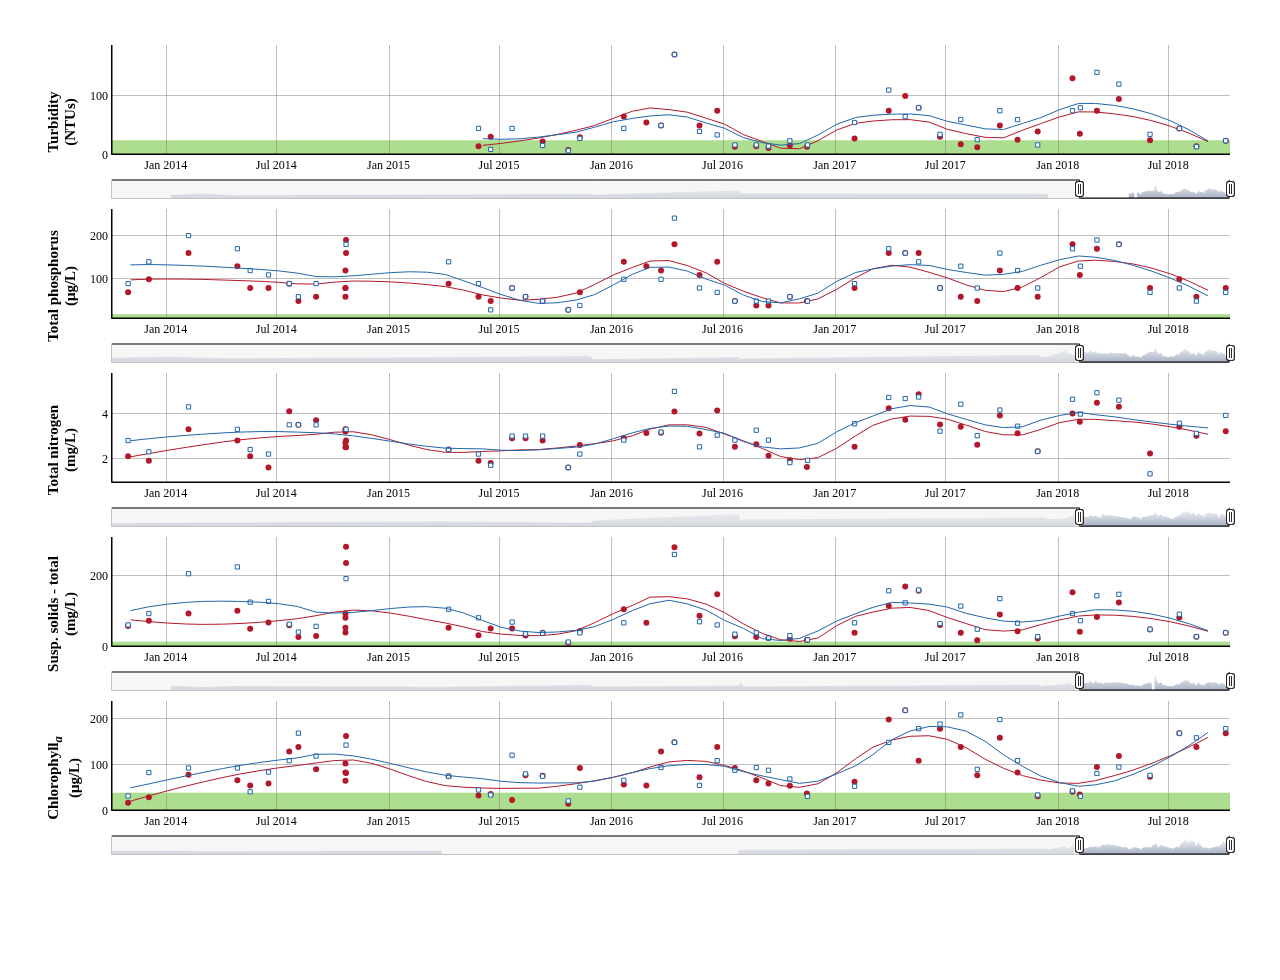
==== commit 2f8116fa: "Track standalone output dygraph" ====
--- a/Mattamuskeet_water_quality_dygraph.html
+++ b/Mattamuskeet_water_quality_dygraph.html
@@ -238,13 +238,38 @@
           theseArgs = theseArgs.concat([task.data]);
           task = task.code;
         }
-        var taskFunc = eval("(" + task + ")");
+        var taskFunc = tryEval(task);
         if (typeof(taskFunc) !== "function") {
           throw new Error("Task must be a function! Source:\n" + task);
         }
         taskFunc.apply(target, theseArgs);
       });
     }
+  }
+
+  // Attempt eval() both with and without enclosing in parentheses.
+  // Note that enclosing coerces a function declaration into
+  // an expression that eval() can parse
+  // (otherwise, a SyntaxError is thrown)
+  function tryEval(code) {
+    var result = null;
+    try {
+      result = eval(code);
+    } catch(error) {
+      if (!error instanceof SyntaxError) {
+        throw error;
+      }
+      try {
+        result = eval("(" + code + ")");
+      } catch(e) {
+        if (e instanceof SyntaxError) {
+          throw error;
+        } else {
+          throw e;
+        }
+      }
+    }
+    return result;
   }
 
   function initSizing(el) {
@@ -570,7 +595,10 @@
         }
 
         if (binding.resize) {
-          var lastSize = {};
+          var lastSize = {
+            w: sizeObj ? sizeObj.getWidth() : el.offsetWidth,
+            h: sizeObj ? sizeObj.getHeight() : el.offsetHeight
+          };
           var resizeHandler = function(e) {
             var size = {
               w: sizeObj ? sizeObj.getWidth() : el.offsetWidth,
@@ -636,17 +664,56 @@
     invokePostRenderHandlers();
   }
 
-  // Wait until after the document has loaded to render the widgets.
+
+  function has_jQuery3() {
+    if (!window.jQuery) {
+      return false;
+    }
+    var $version = window.jQuery.fn.jquery;
+    var $major_version = parseInt($version.split(".")[0]);
+    return $major_version >= 3;
+  }
+
+  /*
+  / Shiny 1.4 bumped jQuery from 1.x to 3.x which means jQuery's
+  / on-ready handler (i.e., $(fn)) is now asyncronous (i.e., it now
+  / really means $(setTimeout(fn)).
+  / https://jquery.com/upgrade-guide/3.0/#breaking-change-document-ready-handlers-are-now-asynchronous
+  /
+  / Since Shiny uses $() to schedule initShiny, shiny>=1.4 calls initShiny
+  / one tick later than it did before, which means staticRender() is
+  / called renderValue() earlier than (advanced) widget authors might be expecting.
+  / https://github.com/rstudio/shiny/issues/2630
+  /
+  / For a concrete example, leaflet has some methods (e.g., updateBounds)
+  / which reference Shiny methods registered in initShiny (e.g., setInputValue).
+  / Since leaflet is privy to this life-cycle, it knows to use setTimeout() to
+  / delay execution of those methods (until Shiny methods are ready)
+  / https://github.com/rstudio/leaflet/blob/18ec981/javascript/src/index.js#L266-L268
+  /
+  / Ideally widget authors wouldn't need to use this setTimeout() hack that
+  / leaflet uses to call Shiny methods on a staticRender(). In the long run,
+  / the logic initShiny should be broken up so that method registration happens
+  / right away, but binding happens later.
+  */
+  function maybeStaticRenderLater() {
+    if (shinyMode && has_jQuery3()) {
+      window.jQuery(window.HTMLWidgets.staticRender);
+    } else {
+      window.HTMLWidgets.staticRender();
+    }
+  }
+
   if (document.addEventListener) {
     document.addEventListener("DOMContentLoaded", function() {
       document.removeEventListener("DOMContentLoaded", arguments.callee, false);
-      window.HTMLWidgets.staticRender();
+      maybeStaticRenderLater();
     }, false);
   } else if (document.attachEvent) {
     document.attachEvent("onreadystatechange", function() {
       if (document.readyState === "complete") {
         document.detachEvent("onreadystatechange", arguments.callee);
-        window.HTMLWidgets.staticRender();
+        maybeStaticRenderLater();
       }
     });
   }
@@ -734,7 +801,7 @@
       if (o !== null && typeof o === "object" && part in o) {
         if (i == (l - 1)) { // if we are at the end of the line then evalulate
           if (typeof o[part] === "string")
-            o[part] = eval("(" + o[part] + ")");
+            o[part] = tryEval(o[part]);
         } else { // otherwise continue to next embedded object
           o = o[part];
         }
@@ -5781,11 +5848,11 @@
 </head>
 <body style="background-color: white;">
 <div id="htmlwidget_container">
-<div id="htmlwidget-974a7bb6e1df57ffc1dd" class="combineWidgets html-widget" style="width:960px;height:500px;">
+<div id="htmlwidget-7b8bfcb7ea925c91f9bf" class="combineWidgets html-widget" style="width:960px;height:500px;">
 
 </div>
 </div>
-<script type="application/json" data-for="htmlwidget-974a7bb6e1df57ffc1dd">{"x":{"data":[{"attrs":{"axes":{"x":{"pixelsPerLabel":60,"drawAxis":true},"y":{"drawAxis":true}},"colors":["black","black"],"series":{"Measurement":{"axis":"y","drawPoints":true,"pointSize":4}},"labels":["minute","Measurement"],"retainDateWindow":false,"stackedGraph":false,"fillGraph":false,"fillAlpha":0.15,"stepPlot":false,"drawPoints":false,"pointSize":1,"drawGapEdgePoints":false,"connectSeparatedPoints":false,"strokeWidth":0,"strokeBorderColor":"white","colorValue":0.5,"colorSaturation":1,"includeZero":false,"drawAxesAtZero":false,"logscale":false,"axisTickSize":3,"axisLineColor":"black","axisLineWidth":2,"axisLabelColor":"black","axisLabelFontSize":14,"axisLabelWidth":60,"drawGrid":true,"gridLineWidth":0.3,"rightGap":5,"digitsAfterDecimal":2,"labelsKMB":false,"labelsKMG2":false,"labelsUTC":false,"maxNumberWidth":6,"animatedZooms":false,"mobileDisableYTouch":true,"disableZoom":false,"ylabel":"Chlorophyll<i><sub>a<\/sub><\/i><br>(&mu;g/L)","legend":"follow","labelsDivWidth":200,"labelsShowZeroValues":true,"labelsSeparateLines":false,"hideOverlayOnMouseOut":true,"showRangeSelector":true,"dateWindow":["2014-05-14T16:42:38.000Z","2019-05-14T16:42:38.000Z"],"rangeSelectorHeight":20,"rangeSelectorPlotFillColor":" #A7B1C4","rangeSelectorPlotStrokeColor":"","interactionModel":"Dygraph.Interaction.defaultModel"},"scale":"minute","group":"water_quality","annotations":[],"shadings":[{"from":0,"to":40,"color":"#addd8e","axis":"y"}],"events":[],"format":"date","data":[["1981-07-21T17:00:00.000Z","1981-07-21T17:30:00.000Z","1981-07-21T18:00:00.000Z","1983-07-20T17:00:00.000Z","1983-07-20T17:30:00.000Z","1983-07-20T18:00:00.000Z","1984-08-21T17:00:00.000Z","1984-08-21T17:30:00.000Z","1984-08-21T18:00:00.000Z","1985-08-06T17:00:00.000Z","1985-08-06T17:30:00.000Z","1985-08-06T18:00:00.000Z","1992-07-21T17:00:00.000Z","1992-07-21T17:30:00.000Z","1992-07-21T18:00:00.000Z","2002-06-03T17:00:00.000Z","2002-07-01T17:00:00.000Z","2002-08-05T17:00:00.000Z","2012-05-24T17:00:00.000Z","2012-05-24T17:30:00.000Z","2012-05-24T18:00:00.000Z","2012-05-24T18:30:00.000Z","2012-05-24T19:00:00.000Z","2012-05-24T19:30:00.000Z","2012-06-25T17:00:00.000Z","2012-06-25T17:30:00.000Z","2012-06-25T18:00:00.000Z","2012-06-25T18:30:00.000Z","2012-06-25T19:00:00.000Z","2012-06-25T19:30:00.000Z","2012-07-30T17:00:00.000Z","2012-07-30T17:30:00.000Z","2012-07-30T18:00:00.000Z","2012-07-30T18:30:00.000Z","2012-07-30T19:00:00.000Z","2012-07-30T19:30:00.000Z","2012-09-06T17:00:00.000Z","2012-09-06T17:30:00.000Z","2012-09-06T18:00:00.000Z","2012-09-06T18:30:00.000Z","2012-09-06T19:00:00.000Z","2012-09-06T19:30:00.000Z","2012-09-17T17:00:00.000Z","2012-09-17T17:30:00.000Z","2012-09-17T18:00:00.000Z","2012-09-17T18:30:00.000Z","2012-09-17T19:00:00.000Z","2012-09-17T19:30:00.000Z","2013-04-16T17:00:00.000Z","2013-04-16T17:30:00.000Z","2013-06-05T17:00:00.000Z","2013-06-05T17:30:00.000Z","2013-07-30T17:00:00.000Z","2013-07-30T17:30:00.000Z","2013-08-16T17:00:00.000Z","2013-08-16T17:30:00.000Z","2013-08-16T18:00:00.000Z","2013-08-16T18:30:00.000Z","2013-08-16T19:00:00.000Z","2013-08-16T19:30:00.000Z","2013-10-31T17:00:00.000Z","2013-10-31T17:30:00.000Z","2013-12-04T17:00:00.000Z","2013-12-04T17:30:00.000Z","2014-02-07T17:00:00.000Z","2014-02-07T17:30:00.000Z","2014-04-28T17:00:00.000Z","2014-04-28T17:30:00.000Z","2014-05-19T17:00:00.000Z","2014-05-19T17:30:00.000Z","2014-06-18T17:00:00.000Z","2014-06-18T17:30:00.000Z","2014-07-22T17:00:00.000Z","2014-07-22T17:30:00.000Z","2014-08-06T17:00:00.000Z","2014-08-06T17:30:00.000Z","2014-09-04T17:00:00.000Z","2014-09-04T17:30:00.000Z","2014-10-22T17:00:00.000Z","2014-10-22T17:30:00.000Z","2014-10-22T18:00:00.000Z","2014-10-23T17:00:00.000Z","2014-10-23T17:30:00.000Z","2014-10-23T18:00:00.000Z","2015-04-09T17:00:00.000Z","2015-04-09T17:30:00.000Z","2015-05-28T17:00:00.000Z","2015-05-28T17:30:00.000Z","2015-06-17T17:00:00.000Z","2015-06-17T17:30:00.000Z","2015-07-22T17:00:00.000Z","2015-07-22T17:30:00.000Z","2015-08-13T17:00:00.000Z","2015-08-13T17:30:00.000Z","2015-09-10T17:00:00.000Z","2015-09-10T17:30:00.000Z","2015-10-22T17:00:00.000Z","2015-10-22T17:30:00.000Z","2015-11-10T17:00:00.000Z","2015-11-10T17:30:00.000Z","2016-01-21T17:00:00.000Z","2016-01-21T17:30:00.000Z","2016-02-27T17:00:00.000Z","2016-03-22T17:00:00.000Z","2016-03-22T17:30:00.000Z","2016-04-13T17:00:00.000Z","2016-04-13T17:30:00.000Z","2016-05-24T17:00:00.000Z","2016-05-24T17:30:00.000Z","2016-06-22T17:00:00.000Z","2016-06-22T17:30:00.000Z","2016-07-21T17:00:00.000Z","2016-07-21T17:30:00.000Z","2016-08-25T17:00:00.000Z","2016-08-25T17:30:00.000Z","2016-09-14T17:00:00.000Z","2016-09-14T17:30:00.000Z","2016-10-19T17:00:00.000Z","2016-10-19T17:30:00.000Z","2016-11-16T17:00:00.000Z","2016-11-17T17:00:00.000Z","2017-02-02T17:00:00.000Z","2017-02-02T17:30:00.000Z","2017-03-30T17:00:00.000Z","2017-03-30T17:30:00.000Z","2017-04-26T17:00:00.000Z","2017-04-26T17:30:00.000Z","2017-05-18T17:00:00.000Z","2017-05-18T17:30:00.000Z","2017-06-22T17:00:00.000Z","2017-06-22T17:30:00.000Z","2017-07-26T17:00:00.000Z","2017-07-26T17:30:00.000Z","2017-08-22T17:00:00.000Z","2017-08-22T17:30:00.000Z","2017-09-28T17:00:00.000Z","2017-09-28T17:30:00.000Z","2017-10-27T17:00:00.000Z","2017-10-27T17:30:00.000Z","2017-11-29T17:00:00.000Z","2017-11-29T17:30:00.000Z","2018-01-25T17:00:00.000Z","2018-01-25T17:30:00.000Z","2018-02-06T17:00:00.000Z","2018-02-07T17:00:00.000Z","2018-03-06T17:00:00.000Z","2018-03-06T17:30:00.000Z","2018-04-11T17:00:00.000Z","2018-04-11T17:30:00.000Z","2018-07-19T17:00:00.000Z","2018-07-19T17:30:00.000Z","2018-08-16T17:00:00.000Z","2018-08-16T17:30:00.000Z","2018-10-03T17:00:00.000Z","2018-10-03T17:30:00.000Z"],[9,2,5,6,2,11,1,2,7,4,6,4,10,14,12,20,23,26,36,25,31,48,48,45,32,31,36,63,48,54,20,15,17,58,66,71,29,18,26,62,56,63,19,18,27,45,46,50,86,74,27,46,192,95,215,33,202,99,100,106,33,18,84,30,94,79,94,67,42,56,85,60,110,130,170,140,120,91,104,84,66,144,164,83,76,76,46,34,35,37,122,24,81,78,76,77,22,16,52,94,67,58,56,95,130,150,150,56,74,110,140,89,94,95,67,89,60,70,55,38,32,54,64,150,200,220,220,180,110,190,180,210,140,91,78,200,160,110,84,35,32,44,42,36,32,82,96,96,120,170,170,160,140,180,170]],"fixedtz":false,"tzone":"Etc/GMT+5","pointShape":{"Measurement":"square"},"css":".dygraph-label {\n  font-family: Verdana;\n  font-size: 15px;\n  font-weight: bold;\n}\n.dygraph-axis-label {\n  font-family: Verdana;\n  font-size: 12px;\n}\n.dygraph-legend {\n  font-family: Verdana;\n}"},{"attrs":{"axes":{"x":{"pixelsPerLabel":60,"drawAxis":true},"y":{"drawAxis":true}},"colors":["black","black"],"series":{"Measurement":{"axis":"y","drawPoints":true,"pointSize":4}},"labels":["minute","Measurement"],"retainDateWindow":false,"stackedGraph":false,"fillGraph":false,"fillAlpha":0.15,"stepPlot":false,"drawPoints":false,"pointSize":1,"drawGapEdgePoints":false,"connectSeparatedPoints":false,"strokeWidth":0,"strokeBorderColor":"white","colorValue":0.5,"colorSaturation":1,"includeZero":false,"drawAxesAtZero":false,"logscale":false,"axisTickSize":3,"axisLineColor":"black","axisLineWidth":2,"axisLabelColor":"black","axisLabelFontSize":14,"axisLabelWidth":60,"drawGrid":true,"gridLineWidth":0.3,"rightGap":5,"digitsAfterDecimal":2,"labelsKMB":false,"labelsKMG2":false,"labelsUTC":false,"maxNumberWidth":6,"animatedZooms":false,"mobileDisableYTouch":true,"disableZoom":false,"ylabel":"Total susp. solids<br>(mg/L)","legend":"follow","labelsDivWidth":200,"labelsShowZeroValues":true,"labelsSeparateLines":false,"hideOverlayOnMouseOut":true,"showRangeSelector":true,"dateWindow":["2014-05-14T16:42:38.000Z","2019-05-14T16:42:38.000Z"],"rangeSelectorHeight":20,"rangeSelectorPlotFillColor":" #A7B1C4","rangeSelectorPlotStrokeColor":"","interactionModel":"Dygraph.Interaction.defaultModel"},"scale":"minute","group":"water_quality","annotations":[],"shadings":[{"from":0,"to":15,"color":"#addd8e","axis":"y"}],"events":[],"format":"date","data":[["1983-07-20T17:00:00.000Z","1983-07-20T17:30:00.000Z","1983-07-20T18:00:00.000Z","1984-08-21T17:00:00.000Z","1984-08-21T17:30:00.000Z","1984-08-21T18:00:00.000Z","1985-08-06T17:00:00.000Z","1985-08-06T17:30:00.000Z","1985-08-06T18:00:00.000Z","1992-07-21T17:00:00.000Z","1992-07-21T17:30:00.000Z","1992-07-21T18:00:00.000Z","1997-06-16T17:00:00.000Z","1997-06-16T17:30:00.000Z","1997-07-08T17:00:00.000Z","1997-08-11T17:00:00.000Z","2002-06-03T17:00:00.000Z","2002-07-01T17:00:00.000Z","2002-08-05T17:00:00.000Z","2012-05-24T17:00:00.000Z","2012-05-24T17:30:00.000Z","2012-05-24T18:00:00.000Z","2012-05-24T18:30:00.000Z","2012-05-24T19:00:00.000Z","2012-05-24T19:30:00.000Z","2012-06-25T17:00:00.000Z","2012-06-25T17:30:00.000Z","2012-06-25T18:00:00.000Z","2012-06-25T18:30:00.000Z","2012-06-25T19:00:00.000Z","2012-06-25T19:30:00.000Z","2012-07-30T17:00:00.000Z","2012-07-30T17:30:00.000Z","2012-07-30T18:00:00.000Z","2012-07-30T18:30:00.000Z","2012-07-30T19:00:00.000Z","2012-07-30T19:30:00.000Z","2012-09-06T17:00:00.000Z","2012-09-06T17:30:00.000Z","2012-09-06T18:00:00.000Z","2012-09-06T18:30:00.000Z","2012-09-06T19:00:00.000Z","2012-09-06T19:30:00.000Z","2012-09-17T17:00:00.000Z","2012-09-17T17:30:00.000Z","2012-09-17T18:00:00.000Z","2012-09-17T18:30:00.000Z","2012-09-17T19:00:00.000Z","2012-09-17T19:30:00.000Z","2013-04-16T17:00:00.000Z","2013-06-05T17:00:00.000Z","2013-06-05T17:30:00.000Z","2013-07-30T17:00:00.000Z","2013-07-30T17:30:00.000Z","2013-08-15T17:00:00.000Z","2013-08-15T17:30:00.000Z","2013-08-15T18:00:00.000Z","2013-08-15T18:30:00.000Z","2013-08-15T19:00:00.000Z","2013-08-15T19:30:00.000Z","2013-08-15T20:00:00.000Z","2013-08-16T17:00:00.000Z","2013-08-16T17:30:00.000Z","2013-08-16T18:00:00.000Z","2013-08-16T18:30:00.000Z","2013-08-16T19:00:00.000Z","2013-08-16T19:30:00.000Z","2013-10-31T17:00:00.000Z","2013-10-31T17:30:00.000Z","2013-12-04T17:00:00.000Z","2013-12-04T17:30:00.000Z","2014-02-07T17:00:00.000Z","2014-02-07T17:30:00.000Z","2014-04-28T17:00:00.000Z","2014-04-28T17:30:00.000Z","2014-05-19T17:00:00.000Z","2014-05-19T17:30:00.000Z","2014-06-18T17:00:00.000Z","2014-06-18T17:30:00.000Z","2014-07-22T17:00:00.000Z","2014-07-22T17:30:00.000Z","2014-08-06T17:00:00.000Z","2014-08-06T17:30:00.000Z","2014-09-04T17:00:00.000Z","2014-09-04T17:30:00.000Z","2014-10-22T17:00:00.000Z","2014-10-22T17:30:00.000Z","2014-10-22T18:00:00.000Z","2014-10-22T18:30:00.000Z","2014-10-23T17:00:00.000Z","2014-10-23T17:30:00.000Z","2014-10-23T18:00:00.000Z","2015-04-09T17:00:00.000Z","2015-04-09T17:30:00.000Z","2015-05-28T17:00:00.000Z","2015-05-28T17:30:00.000Z","2015-06-17T17:00:00.000Z","2015-07-22T17:00:00.000Z","2015-07-22T17:30:00.000Z","2015-08-13T17:00:00.000Z","2015-08-13T17:30:00.000Z","2015-09-10T17:00:00.000Z","2015-09-10T17:30:00.000Z","2015-10-22T17:00:00.000Z","2015-10-22T17:30:00.000Z","2015-11-10T17:00:00.000Z","2015-11-10T17:30:00.000Z","2016-01-21T17:00:00.000Z","2016-01-21T17:30:00.000Z","2016-02-27T17:00:00.000Z","2016-04-13T17:00:00.000Z","2016-04-13T17:30:00.000Z","2016-05-24T17:00:00.000Z","2016-05-24T17:30:00.000Z","2016-06-22T17:00:00.000Z","2016-06-22T17:30:00.000Z","2016-07-21T17:00:00.000Z","2016-07-21T17:30:00.000Z","2016-08-25T17:00:00.000Z","2016-08-25T17:30:00.000Z","2016-09-14T17:00:00.000Z","2016-09-14T17:30:00.000Z","2016-10-19T17:00:00.000Z","2016-10-19T17:30:00.000Z","2016-11-16T17:00:00.000Z","2016-11-17T17:00:00.000Z","2017-02-02T17:00:00.000Z","2017-02-02T17:30:00.000Z","2017-03-30T17:00:00.000Z","2017-03-30T17:30:00.000Z","2017-04-26T17:00:00.000Z","2017-04-26T17:30:00.000Z","2017-05-18T17:00:00.000Z","2017-05-18T17:30:00.000Z","2017-06-22T17:00:00.000Z","2017-06-22T17:30:00.000Z","2017-07-26T17:00:00.000Z","2017-07-26T17:30:00.000Z","2017-08-22T17:00:00.000Z","2017-08-22T17:30:00.000Z","2017-09-28T17:00:00.000Z","2017-09-28T17:30:00.000Z","2017-10-27T17:00:00.000Z","2017-10-27T17:30:00.000Z","2017-11-29T17:00:00.000Z","2017-11-29T17:30:00.000Z","2018-01-25T17:00:00.000Z","2018-01-25T17:30:00.000Z","2018-02-06T17:00:00.000Z","2018-02-07T17:00:00.000Z","2018-03-06T17:00:00.000Z","2018-03-06T17:30:00.000Z","2018-04-11T17:00:00.000Z","2018-04-11T17:30:00.000Z","2018-06-01T17:00:00.000Z","2018-06-01T17:30:00.000Z","2018-07-19T17:00:00.000Z","2018-07-19T17:30:00.000Z","2018-08-16T17:00:00.000Z","2018-08-16T17:30:00.000Z","2018-10-03T17:00:00.000Z","2018-10-03T17:30:00.000Z"],[12,2,50,11,1,6,24,150,25,11,27,16,72,19,36,19,34,98,18,49,46,48,56,57,78,14,13,15,29,23,32,14,11,18,36,39,46,24,22,42,61,53,39,20,15,21,42,35,42,68,65,98,37,41,60,42,92,61,64,75,60,90,54,142,72,81,67,62,59,94,74,206,94,225,102,126,51,128,69,64,61,42,28,58,31,94,54,82,41,192,282,236,106,54,82,33,52,70,52,37,32,39,40,14,11,40,45,68,106,68,260,280,71,88,62,148,36,30,40,28,25,25,32,23,20,20,68,40,158,116,124,170,160,158,66,62,115,40,50,19,136,91,67,44,29,24,94,154,43,74,144,84,148,125,49,50,92,83,29,29,40,40]],"fixedtz":false,"tzone":"Etc/GMT+5","pointShape":{"Measurement":"square"},"css":".dygraph-label {\n  font-family: Verdana;\n  font-size: 15px;\n  font-weight: bold;\n}\n.dygraph-axis-label {\n  font-family: Verdana;\n  font-size: 12px;\n}\n.dygraph-legend {\n  font-family: Verdana;\n}"},{"attrs":{"axes":{"x":{"pixelsPerLabel":60,"drawAxis":true},"y":{"drawAxis":true}},"colors":["black","black"],"series":{"Measurement":{"axis":"y","drawPoints":true,"pointSize":4}},"labels":["minute","Measurement"],"retainDateWindow":false,"stackedGraph":false,"fillGraph":false,"fillAlpha":0.15,"stepPlot":false,"drawPoints":false,"pointSize":1,"drawGapEdgePoints":false,"connectSeparatedPoints":false,"strokeWidth":0,"strokeBorderColor":"white","colorValue":0.5,"colorSaturation":1,"includeZero":false,"drawAxesAtZero":false,"logscale":false,"axisTickSize":3,"axisLineColor":"black","axisLineWidth":2,"axisLabelColor":"black","axisLabelFontSize":14,"axisLabelWidth":60,"drawGrid":true,"gridLineWidth":0.3,"rightGap":5,"digitsAfterDecimal":2,"labelsKMB":false,"labelsKMG2":false,"labelsUTC":false,"maxNumberWidth":6,"animatedZooms":false,"mobileDisableYTouch":true,"disableZoom":false,"ylabel":"Total nitrogen<br> (mg/L)","legend":"follow","labelsDivWidth":200,"labelsShowZeroValues":true,"labelsSeparateLines":false,"hideOverlayOnMouseOut":true,"showRangeSelector":true,"dateWindow":["2014-05-14T16:42:38.000Z","2019-05-14T16:42:38.000Z"],"rangeSelectorHeight":20,"rangeSelectorPlotFillColor":" #A7B1C4","rangeSelectorPlotStrokeColor":"","interactionModel":"Dygraph.Interaction.defaultModel"},"scale":"minute","group":"water_quality","annotations":[],"shadings":[{"from":0.32,"to":0.41,"color":"#addd8e","axis":"y"}],"events":[],"format":"date","data":[["1981-07-21T17:00:00.000Z","1981-07-21T17:30:00.000Z","1981-07-21T18:00:00.000Z","1983-07-20T17:00:00.000Z","1983-07-20T17:30:00.000Z","1983-07-20T18:00:00.000Z","1984-08-21T17:00:00.000Z","1984-08-21T17:30:00.000Z","1984-08-21T18:00:00.000Z","1985-08-06T17:00:00.000Z","1985-08-06T17:30:00.000Z","1985-08-06T18:00:00.000Z","1992-07-21T17:00:00.000Z","1992-07-21T17:30:00.000Z","1992-07-21T18:00:00.000Z","1997-06-16T17:00:00.000Z","1997-06-16T17:30:00.000Z","1997-07-08T17:00:00.000Z","1997-08-11T17:00:00.000Z","2002-06-03T17:00:00.000Z","2002-07-01T17:00:00.000Z","2002-08-05T17:00:00.000Z","2012-05-24T17:00:00.000Z","2012-05-24T17:30:00.000Z","2012-05-24T18:00:00.000Z","2012-05-24T18:30:00.000Z","2012-05-24T19:00:00.000Z","2012-05-24T19:30:00.000Z","2012-06-25T17:00:00.000Z","2012-06-25T17:30:00.000Z","2012-06-25T18:00:00.000Z","2012-06-25T18:30:00.000Z","2012-06-25T19:00:00.000Z","2012-06-25T19:30:00.000Z","2012-07-30T17:00:00.000Z","2012-07-30T17:30:00.000Z","2012-07-30T18:00:00.000Z","2012-07-30T18:30:00.000Z","2012-07-30T19:00:00.000Z","2012-07-30T19:30:00.000Z","2012-09-06T17:00:00.000Z","2012-09-06T17:30:00.000Z","2012-09-06T18:00:00.000Z","2012-09-06T18:30:00.000Z","2012-09-06T19:00:00.000Z","2012-09-06T19:30:00.000Z","2012-09-17T17:00:00.000Z","2012-09-17T17:30:00.000Z","2012-09-17T18:00:00.000Z","2012-09-17T18:30:00.000Z","2012-09-17T19:00:00.000Z","2012-09-17T19:30:00.000Z","2013-04-16T17:00:00.000Z","2013-04-16T17:30:00.000Z","2013-06-05T17:00:00.000Z","2013-06-05T17:30:00.000Z","2013-07-30T17:00:00.000Z","2013-07-30T17:30:00.000Z","2013-08-15T17:00:00.000Z","2013-08-15T17:30:00.000Z","2013-08-15T18:00:00.000Z","2013-08-15T18:30:00.000Z","2013-08-15T19:00:00.000Z","2013-08-15T19:30:00.000Z","2013-08-15T20:00:00.000Z","2013-08-16T17:00:00.000Z","2013-08-16T17:30:00.000Z","2013-08-16T18:00:00.000Z","2013-08-16T18:30:00.000Z","2013-08-16T19:00:00.000Z","2013-08-16T19:30:00.000Z","2013-10-31T17:00:00.000Z","2013-10-31T17:30:00.000Z","2013-12-04T17:00:00.000Z","2013-12-04T17:30:00.000Z","2014-02-07T17:00:00.000Z","2014-02-07T17:30:00.000Z","2014-04-28T17:00:00.000Z","2014-04-28T17:30:00.000Z","2014-05-19T17:00:00.000Z","2014-05-19T17:30:00.000Z","2014-06-18T17:00:00.000Z","2014-06-18T17:30:00.000Z","2014-07-22T17:00:00.000Z","2014-07-22T17:30:00.000Z","2014-08-06T17:00:00.000Z","2014-08-06T17:30:00.000Z","2014-09-04T17:00:00.000Z","2014-09-04T17:30:00.000Z","2014-10-22T17:00:00.000Z","2014-10-22T17:30:00.000Z","2014-10-22T18:00:00.000Z","2014-10-22T18:30:00.000Z","2014-10-23T17:00:00.000Z","2014-10-23T17:30:00.000Z","2014-10-23T18:00:00.000Z","2015-04-09T17:00:00.000Z","2015-04-09T17:30:00.000Z","2015-05-28T17:00:00.000Z","2015-05-28T17:30:00.000Z","2015-06-17T17:00:00.000Z","2015-06-17T17:30:00.000Z","2015-07-22T17:00:00.000Z","2015-07-22T17:30:00.000Z","2015-08-13T17:00:00.000Z","2015-08-13T17:30:00.000Z","2015-09-10T17:00:00.000Z","2015-09-10T17:30:00.000Z","2015-10-22T17:00:00.000Z","2015-10-22T17:30:00.000Z","2015-11-10T17:00:00.000Z","2015-11-10T17:30:00.000Z","2018-01-25T17:00:00.000Z","2018-01-25T17:30:00.000Z","2018-02-06T17:00:00.000Z","2018-02-07T17:00:00.000Z","2018-03-06T17:00:00.000Z","2018-03-06T17:30:00.000Z","2018-04-11T17:00:00.000Z","2018-04-11T17:30:00.000Z","2018-06-01T17:00:00.000Z","2018-06-01T17:30:00.000Z","2018-07-19T17:00:00.000Z","2018-07-19T17:30:00.000Z","2018-08-16T17:00:00.000Z","2018-08-16T17:30:00.000Z","2018-10-03T17:00:00.000Z","2018-10-03T17:30:00.000Z"],[0.5,0.6,0.5,0.6,0.6,0.65,0.7,0.7,0.73,0.7,0.7,0.81,1.11,1.21,1.11,0.91,0.4,0.81,1.4,3.6,1.4,1.7,2,1.8,2.1,2.7,2.7,3,2.3,2,2.4,2.85,2.7,2.7,1.8,1.5,1.5,2.7,2.8,3.1,1.4,1.2,1.4,2.9,2.6,2.2,1.4,1.3,1.5,2.2,2.4,2.6,2.31,1.9,1.9,3,3.2,4.3,4.5,2.7,4.9,3.4,3.8,3.7,2.7,4.6,2.8,5.4,3.8,3.8,3.6,2.8,2.1,2.3,1.9,4.3,3.3,3.3,2.8,2.4,2.1,2.2,1.6,3.5,4.1,3.5,3.5,3.5,3.7,3.2,2.7,3.3,2.5,3.3,2.8,2.5,2.4,2.4,2.2,1.9,1.7,1.8,3,2.9,3,2.9,3,2.8,1.6,1.6,2.2,2.6,4.6,3.9,3.6,3.9,4.8,4.4,4.4,4.2,2.2,1.3,3.5,3.4,3.1,3,3.9,3.2]],"fixedtz":false,"tzone":"Etc/GMT+5","pointShape":{"Measurement":"square"},"css":".dygraph-label {\n  font-family: Verdana;\n  font-size: 15px;\n  font-weight: bold;\n}\n.dygraph-axis-label {\n  font-family: Verdana;\n  font-size: 12px;\n}\n.dygraph-legend {\n  font-family: Verdana;\n}"},{"attrs":{"axes":{"x":{"pixelsPerLabel":60,"drawAxis":true},"y":{"drawAxis":true}},"colors":["black","black"],"series":{"Measurement":{"axis":"y","drawPoints":true,"pointSize":4}},"labels":["minute","Measurement"],"retainDateWindow":false,"stackedGraph":false,"fillGraph":false,"fillAlpha":0.15,"stepPlot":false,"drawPoints":false,"pointSize":1,"drawGapEdgePoints":false,"connectSeparatedPoints":false,"strokeWidth":0,"strokeBorderColor":"white","colorValue":0.5,"colorSaturation":1,"includeZero":false,"drawAxesAtZero":false,"logscale":false,"axisTickSize":3,"axisLineColor":"black","axisLineWidth":2,"axisLabelColor":"black","axisLabelFontSize":14,"axisLabelWidth":60,"drawGrid":true,"gridLineWidth":0.3,"rightGap":5,"digitsAfterDecimal":2,"labelsKMB":false,"labelsKMG2":false,"labelsUTC":false,"maxNumberWidth":6,"animatedZooms":false,"mobileDisableYTouch":true,"disableZoom":false,"ylabel":"Total phosphorus<br>(&mu;g/L)","legend":"follow","labelsDivWidth":200,"labelsShowZeroValues":true,"labelsSeparateLines":false,"hideOverlayOnMouseOut":true,"showRangeSelector":true,"dateWindow":["2014-05-14T16:42:38.000Z","2019-05-14T16:42:38.000Z"],"rangeSelectorHeight":20,"rangeSelectorPlotFillColor":" #A7B1C4","rangeSelectorPlotStrokeColor":"","interactionModel":"Dygraph.Interaction.defaultModel"},"scale":"minute","group":"water_quality","annotations":[],"shadings":[{"from":8,"to":20,"color":"#addd8e","axis":"y"}],"events":[],"format":"date","data":[["1981-07-21T17:00:00.000Z","1981-07-21T17:30:00.000Z","1981-07-21T18:00:00.000Z","1983-07-20T17:00:00.000Z","1983-07-20T17:30:00.000Z","1983-07-20T18:00:00.000Z","1984-08-21T17:00:00.000Z","1984-08-21T17:30:00.000Z","1984-08-21T18:00:00.000Z","1985-08-06T17:00:00.000Z","1985-08-06T17:30:00.000Z","1985-08-06T18:00:00.000Z","1992-07-21T17:00:00.000Z","1992-07-21T17:30:00.000Z","1992-07-21T18:00:00.000Z","1997-06-16T17:00:00.000Z","1997-06-16T17:30:00.000Z","1997-07-08T17:00:00.000Z","1997-08-11T17:00:00.000Z","2002-06-03T17:00:00.000Z","2002-07-01T17:00:00.000Z","2002-08-05T17:00:00.000Z","2012-05-24T17:00:00.000Z","2012-05-24T17:30:00.000Z","2012-05-24T18:00:00.000Z","2012-05-24T18:30:00.000Z","2012-05-24T19:00:00.000Z","2012-05-24T19:30:00.000Z","2012-06-25T17:00:00.000Z","2012-06-25T17:30:00.000Z","2012-06-25T18:00:00.000Z","2012-06-25T18:30:00.000Z","2012-06-25T19:00:00.000Z","2012-06-25T19:30:00.000Z","2012-07-30T17:00:00.000Z","2012-07-30T17:30:00.000Z","2012-07-30T18:00:00.000Z","2012-07-30T18:30:00.000Z","2012-07-30T19:00:00.000Z","2012-07-30T19:30:00.000Z","2012-09-06T17:00:00.000Z","2012-09-06T17:30:00.000Z","2012-09-06T18:00:00.000Z","2012-09-06T18:30:00.000Z","2012-09-06T19:00:00.000Z","2012-09-06T19:30:00.000Z","2012-09-17T17:00:00.000Z","2012-09-17T17:30:00.000Z","2012-09-17T18:00:00.000Z","2012-09-17T18:30:00.000Z","2012-09-17T19:00:00.000Z","2012-09-17T19:30:00.000Z","2013-04-16T17:00:00.000Z","2013-04-16T17:30:00.000Z","2013-06-05T17:00:00.000Z","2013-06-05T17:30:00.000Z","2013-07-30T17:00:00.000Z","2013-07-30T17:30:00.000Z","2013-08-15T17:00:00.000Z","2013-08-15T17:30:00.000Z","2013-08-15T18:00:00.000Z","2013-08-15T18:30:00.000Z","2013-08-15T19:00:00.000Z","2013-08-15T19:30:00.000Z","2013-08-15T20:00:00.000Z","2013-08-16T17:00:00.000Z","2013-08-16T17:30:00.000Z","2013-08-16T18:00:00.000Z","2013-08-16T18:30:00.000Z","2013-08-16T19:00:00.000Z","2013-08-16T19:30:00.000Z","2013-10-31T17:00:00.000Z","2013-10-31T17:30:00.000Z","2013-12-04T17:00:00.000Z","2013-12-04T17:30:00.000Z","2014-02-07T17:00:00.000Z","2014-02-07T17:30:00.000Z","2014-04-28T17:00:00.000Z","2014-04-28T17:30:00.000Z","2014-05-19T17:00:00.000Z","2014-05-19T17:30:00.000Z","2014-06-18T17:00:00.000Z","2014-06-18T17:30:00.000Z","2014-07-22T17:00:00.000Z","2014-07-22T17:30:00.000Z","2014-08-06T17:00:00.000Z","2014-08-06T17:30:00.000Z","2014-09-04T17:00:00.000Z","2014-09-04T17:30:00.000Z","2014-10-22T17:00:00.000Z","2014-10-22T17:30:00.000Z","2014-10-22T18:00:00.000Z","2014-10-22T18:30:00.000Z","2014-10-23T17:00:00.000Z","2014-10-23T17:30:00.000Z","2014-10-23T18:00:00.000Z","2015-04-09T17:00:00.000Z","2015-04-09T17:30:00.000Z","2015-05-28T17:00:00.000Z","2015-05-28T17:30:00.000Z","2015-06-17T17:00:00.000Z","2015-06-17T17:30:00.000Z","2015-07-22T17:00:00.000Z","2015-07-22T17:30:00.000Z","2015-08-13T17:00:00.000Z","2015-08-13T17:30:00.000Z","2015-09-10T17:00:00.000Z","2015-09-10T17:30:00.000Z","2015-10-22T17:00:00.000Z","2015-10-22T17:30:00.000Z","2015-11-10T17:00:00.000Z","2015-11-10T17:30:00.000Z","2016-01-21T17:00:00.000Z","2016-01-21T17:30:00.000Z","2016-02-27T17:00:00.000Z","2016-03-22T17:00:00.000Z","2016-03-22T17:30:00.000Z","2016-04-13T17:00:00.000Z","2016-04-13T17:30:00.000Z","2016-05-24T17:00:00.000Z","2016-05-24T17:30:00.000Z","2016-06-22T17:00:00.000Z","2016-06-22T17:30:00.000Z","2016-07-21T17:00:00.000Z","2016-07-21T17:30:00.000Z","2016-08-25T17:00:00.000Z","2016-08-25T17:30:00.000Z","2016-09-14T17:00:00.000Z","2016-09-14T17:30:00.000Z","2016-10-19T17:00:00.000Z","2016-10-19T17:30:00.000Z","2016-11-16T17:00:00.000Z","2016-11-17T17:00:00.000Z","2017-02-02T17:00:00.000Z","2017-02-02T17:30:00.000Z","2017-03-30T17:00:00.000Z","2017-03-30T17:30:00.000Z","2017-04-26T17:00:00.000Z","2017-04-26T17:30:00.000Z","2017-05-18T17:00:00.000Z","2017-05-18T17:30:00.000Z","2017-06-22T17:00:00.000Z","2017-06-22T17:30:00.000Z","2017-07-26T17:00:00.000Z","2017-07-26T17:30:00.000Z","2017-08-22T17:00:00.000Z","2017-08-22T17:30:00.000Z","2017-09-28T17:00:00.000Z","2017-09-28T17:30:00.000Z","2017-10-27T17:00:00.000Z","2017-10-27T17:30:00.000Z","2017-11-29T17:00:00.000Z","2017-11-29T17:30:00.000Z","2018-01-25T17:00:00.000Z","2018-01-25T17:30:00.000Z","2018-02-06T17:00:00.000Z","2018-02-07T17:00:00.000Z","2018-03-06T17:00:00.000Z","2018-03-06T17:30:00.000Z","2018-04-11T17:00:00.000Z","2018-04-11T17:30:00.000Z","2018-06-01T17:00:00.000Z","2018-06-01T17:30:00.000Z","2018-07-19T17:00:00.000Z","2018-07-19T17:30:00.000Z","2018-08-16T17:00:00.000Z","2018-08-16T17:30:00.000Z","2018-10-03T17:00:00.000Z","2018-10-03T17:30:00.000Z"],[60,40,10,40,20,60,30,20,40,10,30,40,40,40,40,70,50,50,10,40,10,20,70,60,70,80,90,110,40,30,40,50,50,60,30,20,40,60,50,60,50,40,60,70,60,60,40,30,40,50,50,50,190,110,70,110,70,90,100,60,130,70,80,80,70,110,60,150,80,90,80,90,70,140,100,200,160,170,130,120,80,110,80,90,90,60,50,90,60,120,80,80,60,180,190,160,140,90,90,60,30,50,80,80,60,60,50,50,30,30,40,70,100,140,130,100,120,240,180,80,110,70,140,50,50,50,40,50,40,60,60,50,50,90,80,170,160,160,160,140,160,80,80,130,60,80,50,160,120,120,80,80,60,170,180,110,130,190,170,180,180,80,70,80,100,50,60,70,80]],"fixedtz":false,"tzone":"Etc/GMT+5","pointShape":{"Measurement":"square"},"css":".dygraph-label {\n  font-family: Verdana;\n  font-size: 15px;\n  font-weight: bold;\n}\n.dygraph-axis-label {\n  font-family: Verdana;\n  font-size: 12px;\n}\n.dygraph-legend {\n  font-family: Verdana;\n}"},{"attrs":{"axes":{"x":{"pixelsPerLabel":60,"drawAxis":true},"y":{"drawAxis":true}},"colors":["black","black"],"series":{"Measurement":{"axis":"y","drawPoints":true,"pointSize":4}},"labels":["minute","Measurement"],"retainDateWindow":false,"stackedGraph":false,"fillGraph":false,"fillAlpha":0.15,"stepPlot":false,"drawPoints":false,"pointSize":1,"drawGapEdgePoints":false,"connectSeparatedPoints":false,"strokeWidth":0,"strokeBorderColor":"white","colorValue":0.5,"colorSaturation":1,"includeZero":false,"drawAxesAtZero":false,"logscale":false,"axisTickSize":3,"axisLineColor":"black","axisLineWidth":2,"axisLabelColor":"black","axisLabelFontSize":14,"axisLabelWidth":60,"drawGrid":true,"gridLineWidth":0.3,"rightGap":5,"digitsAfterDecimal":2,"labelsKMB":false,"labelsKMG2":false,"labelsUTC":false,"maxNumberWidth":6,"animatedZooms":false,"mobileDisableYTouch":true,"disableZoom":false,"ylabel":"Turbidity<br>(NTUs)","legend":"follow","labelsDivWidth":200,"labelsShowZeroValues":true,"labelsSeparateLines":false,"hideOverlayOnMouseOut":true,"showRangeSelector":true,"dateWindow":["2014-05-14T16:42:38.000Z","2019-05-14T16:42:38.000Z"],"rangeSelectorHeight":20,"rangeSelectorPlotFillColor":" #A7B1C4","rangeSelectorPlotStrokeColor":"","interactionModel":"Dygraph.Interaction.defaultModel"},"scale":"minute","group":"water_quality","annotations":[],"shadings":[{"from":0,"to":25,"color":"#addd8e","axis":"y"}],"events":[],"format":"date","data":[["1983-07-20T17:00:00.000Z","1983-07-20T17:30:00.000Z","1983-07-20T18:00:00.000Z","1984-08-21T17:00:00.000Z","1984-08-21T17:30:00.000Z","1984-08-21T18:00:00.000Z","1985-08-06T17:00:00.000Z","1985-08-06T17:30:00.000Z","1985-08-06T18:00:00.000Z","1992-07-21T17:00:00.000Z","1992-07-21T17:30:00.000Z","1992-07-21T18:00:00.000Z","1997-06-16T17:00:00.000Z","1997-06-16T17:30:00.000Z","1997-07-08T17:00:00.000Z","1997-08-11T17:00:00.000Z","2002-06-03T17:00:00.000Z","2002-07-01T17:00:00.000Z","2002-08-05T17:00:00.000Z","2012-05-24T17:00:00.000Z","2012-05-24T17:30:00.000Z","2012-05-24T18:00:00.000Z","2012-05-24T18:30:00.000Z","2012-05-24T19:00:00.000Z","2012-05-24T19:30:00.000Z","2012-06-25T17:00:00.000Z","2012-06-25T17:30:00.000Z","2012-06-25T18:00:00.000Z","2012-06-25T18:30:00.000Z","2012-06-25T19:00:00.000Z","2012-06-25T19:30:00.000Z","2012-07-30T17:00:00.000Z","2012-07-30T17:30:00.000Z","2012-07-30T18:00:00.000Z","2012-07-30T18:30:00.000Z","2012-07-30T19:00:00.000Z","2012-07-30T19:30:00.000Z","2012-09-06T17:00:00.000Z","2012-09-06T17:30:00.000Z","2012-09-06T18:00:00.000Z","2012-09-06T18:30:00.000Z","2012-09-06T19:00:00.000Z","2012-09-06T19:30:00.000Z","2012-09-17T17:00:00.000Z","2012-09-17T17:30:00.000Z","2012-09-17T18:00:00.000Z","2012-09-17T18:30:00.000Z","2012-09-17T19:00:00.000Z","2012-09-17T19:30:00.000Z","2013-08-15T17:00:00.000Z","2013-08-15T17:30:00.000Z","2013-08-15T18:00:00.000Z","2013-08-15T18:30:00.000Z","2013-08-15T19:00:00.000Z","2013-08-15T19:30:00.000Z","2015-05-28T17:00:00.000Z","2015-05-28T17:30:00.000Z","2015-06-17T17:00:00.000Z","2015-06-17T17:30:00.000Z","2015-07-22T17:00:00.000Z","2015-09-10T17:00:00.000Z","2015-09-10T17:30:00.000Z","2015-10-22T17:00:00.000Z","2015-10-22T17:30:00.000Z","2015-11-10T17:00:00.000Z","2015-11-10T17:30:00.000Z","2016-01-21T17:00:00.000Z","2016-01-21T17:30:00.000Z","2016-02-27T17:00:00.000Z","2016-03-22T17:00:00.000Z","2016-03-22T17:30:00.000Z","2016-04-13T17:00:00.000Z","2016-04-13T17:30:00.000Z","2016-05-24T17:00:00.000Z","2016-05-24T17:30:00.000Z","2016-06-22T17:00:00.000Z","2016-06-22T17:30:00.000Z","2016-07-21T17:00:00.000Z","2016-07-21T17:30:00.000Z","2016-08-25T17:00:00.000Z","2016-08-25T17:30:00.000Z","2016-09-14T17:00:00.000Z","2016-09-14T17:30:00.000Z","2016-10-19T17:00:00.000Z","2016-10-19T17:30:00.000Z","2016-11-16T17:00:00.000Z","2016-11-17T17:00:00.000Z","2017-02-02T17:00:00.000Z","2017-02-02T17:30:00.000Z","2017-03-30T17:00:00.000Z","2017-03-30T17:30:00.000Z","2017-04-26T17:00:00.000Z","2017-04-26T17:30:00.000Z","2017-05-18T17:00:00.000Z","2017-05-18T17:30:00.000Z","2017-06-22T17:00:00.000Z","2017-06-22T17:30:00.000Z","2017-07-26T17:00:00.000Z","2017-07-26T17:30:00.000Z","2017-08-22T17:00:00.000Z","2017-08-22T17:30:00.000Z","2017-09-28T17:00:00.000Z","2017-09-28T17:30:00.000Z","2017-10-27T17:00:00.000Z","2017-10-27T17:30:00.000Z","2017-11-29T17:00:00.000Z","2017-11-29T17:30:00.000Z","2018-01-25T17:00:00.000Z","2018-01-25T17:30:00.000Z","2018-02-06T17:00:00.000Z","2018-02-07T17:00:00.000Z","2018-03-06T17:00:00.000Z","2018-03-06T17:30:00.000Z","2018-04-11T17:00:00.000Z","2018-04-11T17:30:00.000Z","2018-06-01T17:00:00.000Z","2018-06-01T17:30:00.000Z","2018-07-19T17:00:00.000Z","2018-07-19T17:30:00.000Z","2018-08-16T17:00:00.000Z","2018-08-16T17:30:00.000Z","2018-10-03T17:00:00.000Z","2018-10-03T17:30:00.000Z"],[1.1,8.4,5.8,26,16,24,1,1.7,5.5,12,12,9.1,24,8.7,16,6.6,64,23,25,19,16,20,21,25,31,9.2,8.2,10,11,10,14,9.5,7.9,10,17,18,23,14,8.3,17,26,9.6,17,12,7.3,11,15,16,18,40,21,55,30,36,27,45,15,9.5,31,45,16,23,7.2,8.5,28,30,45,65,55,50,50,170,170,40,50,34,75,17,14,17,15,15,12,24,16,14,17,55,28,110,75,65,100,80,80,35,31,60,18,26,13,75,50,60,26,17,40,75,130,36,80,140,75,120,95,25,35,45,45,14,15,24,24]],"fixedtz":false,"tzone":"Etc/GMT+5","pointShape":{"Measurement":"square"},"css":".dygraph-label {\n  font-family: Verdana;\n  font-size: 15px;\n  font-weight: bold;\n}\n.dygraph-axis-label {\n  font-family: Verdana;\n  font-size: 12px;\n}\n.dygraph-legend {\n  font-family: Verdana;\n}"}],"widgetType":["dygraphs","dygraphs","dygraphs","dygraphs","dygraphs"],"elementId":["widget280528560","widget471843662","widget92215653","widget285563355","widget874436051"],"html":"<div class=\"cw-container\"><div class=\"cw-subcontainer\"><div class=\"cw-content cw-by-row\"><div class=\"cw-row cw-by-row\" style=\"flex:1;-webkit-flex:1\"><div class=\"cw-col\" style=\"flex:1;-webkit-flex:1\">\n              <div id=\"widget280528560\" class=\"dygraphs cw-widget\" style=\"width:100%;height:100%\"><\/div>\n              <\/div><\/div><div class=\"cw-row cw-by-row\" style=\"flex:1;-webkit-flex:1\"><div class=\"cw-col\" style=\"flex:1;-webkit-flex:1\">\n              <div id=\"widget471843662\" class=\"dygraphs cw-widget\" style=\"width:100%;height:100%\"><\/div>\n              <\/div><\/div><div class=\"cw-row cw-by-row\" style=\"flex:1;-webkit-flex:1\"><div class=\"cw-col\" style=\"flex:1;-webkit-flex:1\">\n              <div id=\"widget92215653\" class=\"dygraphs cw-widget\" style=\"width:100%;height:100%\"><\/div>\n              <\/div><\/div><div class=\"cw-row cw-by-row\" style=\"flex:1;-webkit-flex:1\"><div class=\"cw-col\" style=\"flex:1;-webkit-flex:1\">\n              <div id=\"widget285563355\" class=\"dygraphs cw-widget\" style=\"width:100%;height:100%\"><\/div>\n              <\/div><\/div><div class=\"cw-row cw-by-row\" style=\"flex:1;-webkit-flex:1\"><div class=\"cw-col\" style=\"flex:1;-webkit-flex:1\">\n              <div id=\"widget874436051\" class=\"dygraphs cw-widget\" style=\"width:100%;height:100%\"><\/div>\n              <\/div><\/div><\/div><\/div><\/div>","hasCrosstalkInputs":false},"evals":["data.0.attrs.interactionModel","data.1.attrs.interactionModel","data.2.attrs.interactionModel","data.3.attrs.interactionModel","data.4.attrs.interactionModel"],"jsHooks":[]}</script>
-<script type="application/htmlwidget-sizing" data-for="htmlwidget-974a7bb6e1df57ffc1dd">{"viewer":{"width":450,"height":350,"padding":15,"fill":true},"browser":{"width":960,"height":500,"padding":40,"fill":true}}</script>
+<script type="application/json" data-for="htmlwidget-7b8bfcb7ea925c91f9bf">{"x":{"data":[{"attrs":{"axes":{"x":{"pixelsPerLabel":60,"drawAxis":true},"y":{"drawAxis":true}},"colors":["#b2182b","#b2182b","#2166ac","#2166ac"],"series":{"West":{"axis":"y","drawPoints":true,"pointSize":3,"strokeWidth":0},"W_loess":{"axis":"y","drawPoints":false},"East":{"axis":"y","drawPoints":true,"pointSize":3,"strokeWidth":0},"E_loess":{"axis":"y","drawPoints":false}},"labels":["month","West","W_loess","East","E_loess"],"retainDateWindow":false,"stackedGraph":false,"fillGraph":false,"fillAlpha":0.15,"stepPlot":false,"drawPoints":false,"pointSize":1,"drawGapEdgePoints":false,"connectSeparatedPoints":true,"strokeWidth":1,"strokeBorderColor":"white","colorValue":0.5,"colorSaturation":1,"includeZero":false,"drawAxesAtZero":false,"logscale":false,"axisTickSize":3,"axisLineColor":"black","axisLineWidth":2,"axisLabelColor":"black","axisLabelFontSize":14,"axisLabelWidth":60,"drawGrid":true,"gridLineWidth":0.3,"rightGap":5,"digitsAfterDecimal":2,"labelsKMB":false,"labelsKMG2":false,"labelsUTC":false,"maxNumberWidth":6,"animatedZooms":false,"mobileDisableYTouch":true,"disableZoom":false,"ylabel":"Turbidity<br>(NTUs)","legend":"follow","labelsDivWidth":200,"labelsShowZeroValues":true,"labelsSeparateLines":false,"hideOverlayOnMouseOut":true,"showRangeSelector":true,"dateWindow":["2013-10-03T07:00:00.000Z","2018-10-10T07:00:00.000Z"],"rangeSelectorHeight":20,"rangeSelectorPlotFillColor":" #A7B1C4","rangeSelectorPlotStrokeColor":"","interactionModel":"Dygraph.Interaction.defaultModel"},"scale":"monthly","group":"water_quality","annotations":[],"shadings":[{"from":0,"to":25,"color":"#addd8e","axis":"y"}],"events":[],"format":"date","data":[["1981-07-21T07:00:00.000Z","1981-07-21T07:30:00.000Z","1983-07-20T07:00:00.000Z","1983-07-20T07:30:00.000Z","1984-08-21T07:00:00.000Z","1984-08-21T07:30:00.000Z","1985-08-06T07:00:00.000Z","1985-08-06T07:30:00.000Z","1992-07-21T07:00:00.000Z","1992-07-21T07:30:00.000Z","1997-06-16T07:00:00.000Z","1997-07-08T07:00:00.000Z","1997-08-11T07:00:00.000Z","2002-06-03T07:00:00.000Z","2002-07-01T07:00:00.000Z","2002-08-05T07:00:00.000Z","2012-05-24T07:00:00.000Z","2012-05-24T07:30:00.000Z","2012-05-24T08:00:00.000Z","2012-06-25T07:00:00.000Z","2012-06-25T07:30:00.000Z","2012-06-25T08:00:00.000Z","2012-07-30T07:00:00.000Z","2012-07-30T07:30:00.000Z","2012-07-30T08:00:00.000Z","2012-09-06T07:00:00.000Z","2012-09-06T07:30:00.000Z","2012-09-06T08:00:00.000Z","2012-09-17T07:00:00.000Z","2012-09-17T07:30:00.000Z","2012-09-17T08:00:00.000Z","2013-04-16T07:00:00.000Z","2013-06-05T07:00:00.000Z","2013-07-30T07:00:00.000Z","2013-08-15T07:00:00.000Z","2013-08-15T07:30:00.000Z","2013-08-15T08:00:00.000Z","2013-08-15T08:30:00.000Z","2013-08-16T07:00:00.000Z","2013-08-16T07:30:00.000Z","2013-08-16T08:00:00.000Z","2013-10-04T06:30:00.000Z","2013-10-31T07:00:00.000Z","2013-11-04T06:30:00.000Z","2013-12-04T06:30:00.000Z","2013-12-04T07:00:00.000Z","2014-01-04T06:30:00.000Z","2014-02-04T06:30:00.000Z","2014-02-07T07:00:00.000Z","2014-03-04T06:30:00.000Z","2014-04-04T06:30:00.000Z","2014-04-28T07:00:00.000Z","2014-05-04T06:30:00.000Z","2014-05-19T07:00:00.000Z","2014-06-04T06:30:00.000Z","2014-06-18T07:00:00.000Z","2014-07-04T06:30:00.000Z","2014-07-22T07:00:00.000Z","2014-08-04T06:30:00.000Z","2014-08-06T07:00:00.000Z","2014-09-04T06:30:00.000Z","2014-09-04T07:00:00.000Z","2014-10-04T06:30:00.000Z","2014-10-22T07:00:00.000Z","2014-10-22T07:30:00.000Z","2014-10-22T08:00:00.000Z","2014-10-22T08:30:00.000Z","2014-10-23T07:00:00.000Z","2014-10-23T07:30:00.000Z","2014-11-04T06:30:00.000Z","2014-12-04T06:30:00.000Z","2015-01-04T06:30:00.000Z","2015-02-04T06:30:00.000Z","2015-03-04T06:30:00.000Z","2015-04-04T06:30:00.000Z","2015-04-09T07:00:00.000Z","2015-05-04T06:30:00.000Z","2015-05-28T07:00:00.000Z","2015-06-04T06:30:00.000Z","2015-06-17T07:00:00.000Z","2015-07-04T06:30:00.000Z","2015-07-22T07:00:00.000Z","2015-08-04T06:30:00.000Z","2015-08-13T07:00:00.000Z","2015-09-04T06:30:00.000Z","2015-09-10T07:00:00.000Z","2015-10-04T06:30:00.000Z","2015-10-22T07:00:00.000Z","2015-11-04T06:30:00.000Z","2015-11-10T07:00:00.000Z","2015-12-04T06:30:00.000Z","2016-01-04T06:30:00.000Z","2016-01-21T07:00:00.000Z","2016-02-04T06:30:00.000Z","2016-02-27T07:00:00.000Z","2016-03-04T06:30:00.000Z","2016-03-22T07:00:00.000Z","2016-04-04T06:30:00.000Z","2016-04-13T07:00:00.000Z","2016-05-04T06:30:00.000Z","2016-05-24T07:00:00.000Z","2016-06-04T06:30:00.000Z","2016-06-22T07:00:00.000Z","2016-07-04T06:30:00.000Z","2016-07-21T07:00:00.000Z","2016-08-04T06:30:00.000Z","2016-08-25T07:00:00.000Z","2016-09-04T06:30:00.000Z","2016-09-14T07:00:00.000Z","2016-10-04T06:30:00.000Z","2016-10-19T07:00:00.000Z","2016-11-04T06:30:00.000Z","2016-11-16T07:00:00.000Z","2016-11-17T07:00:00.000Z","2016-12-04T06:30:00.000Z","2017-01-04T06:30:00.000Z","2017-02-02T07:00:00.000Z","2017-02-04T06:30:00.000Z","2017-03-04T06:30:00.000Z","2017-03-30T07:00:00.000Z","2017-04-04T06:30:00.000Z","2017-04-26T07:00:00.000Z","2017-05-04T06:30:00.000Z","2017-05-18T07:00:00.000Z","2017-06-04T06:30:00.000Z","2017-06-22T07:00:00.000Z","2017-07-04T06:30:00.000Z","2017-07-26T07:00:00.000Z","2017-08-04T06:30:00.000Z","2017-08-22T07:00:00.000Z","2017-09-04T06:30:00.000Z","2017-09-28T07:00:00.000Z","2017-10-04T06:30:00.000Z","2017-10-27T07:00:00.000Z","2017-11-04T06:30:00.000Z","2017-11-29T07:00:00.000Z","2017-12-04T06:30:00.000Z","2018-01-04T06:30:00.000Z","2018-01-25T07:00:00.000Z","2018-02-04T06:30:00.000Z","2018-02-06T07:00:00.000Z","2018-02-07T07:00:00.000Z","2018-03-04T06:30:00.000Z","2018-03-06T07:00:00.000Z","2018-04-04T06:30:00.000Z","2018-04-11T07:00:00.000Z","2018-05-04T06:30:00.000Z","2018-06-01T07:00:00.000Z","2018-06-04T06:30:00.000Z","2018-07-04T06:30:00.000Z","2018-07-19T07:00:00.000Z","2018-08-04T06:30:00.000Z","2018-08-16T07:00:00.000Z","2018-09-04T06:30:00.000Z","2018-10-03T07:00:00.000Z"],[null,null,5.8,null,24,null,5.5,null,9.1,null,8.7,null,null,null,null,null,21,25,31,11,10,14,17,18,23,26,9.6,17,15,16,18,null,null,null,null,30,36,27,null,null,null,null,null,null,null,null,null,null,null,null,null,null,null,null,null,null,null,null,null,null,null,null,null,null,null,null,null,null,null,null,null,null,null,null,null,null,null,15,null,31,null,null,null,null,null,23,null,8.5,null,30,null,null,65,null,55,null,50,null,170,null,50,null,75,null,14,null,15,null,12,null,16,null,14,null,null,null,28,null,null,75,null,100,null,80,null,31,null,18,null,13,null,50,null,26,null,40,null,null,130,null,36,null,null,75,null,95,null,25,null,null,45,null,15,null,24],[null,null,null,null,null,null,null,null,null,null,null,null,null,null,null,null,null,null,null,null,null,null,null,null,null,null,null,null,null,null,null,null,null,null,null,null,null,null,null,null,null,null,null,null,null,null,null,null,null,null,null,null,null,null,null,null,null,null,null,null,null,null,null,null,null,null,null,null,null,null,null,null,null,null,null,null,null,null,16.3135822987048,null,19.6535893918773,null,23.9288985393608,null,28.8718985274941,null,34.850211912131,null,41.9075714994119,null,49.8003172744786,62.2398399377437,null,74.0470558480754,null,79.7342518500669,null,76.8577418635692,null,72.4836171674217,null,62.3259097009806,null,52.2560697390112,null,34.5038117785517,null,22.8659322551481,null,11.4686943758592,null,10.6216709835904,null,null,24.1645716449532,42.4336986630838,null,53.7832382054672,57.5221738847165,null,59.7173683347103,null,59.8744516511088,null,55.7613731010342,null,43.5746800695776,null,36.1267410554506,null,29.9514925079424,null,29.0009038541778,null,41.8741602261533,null,53.0617996312268,64.5247660907372,null,73.0793808634215,null,null,72.8355537079356,null,69.633849685643,null,65.1795911684025,null,58.0932981637941,48.8535360016597,null,36.9432658812868,null,22.6885674123206,null],[null,null,1.1,8.4,26,16,1,1.7,12,12,24,16,6.6,64,23,25,19,16,20,9.2,8.2,10,9.5,7.9,10,14,8.3,17,12,7.3,11,null,null,null,40,21,55,null,null,null,null,null,null,null,null,null,null,null,null,null,null,null,null,null,null,null,null,null,null,null,null,null,null,null,null,null,null,null,null,null,null,null,null,null,null,null,null,45,null,9.5,null,45,null,null,null,16,null,7.2,null,28,null,null,45,null,null,null,50,null,170,null,40,null,34,null,17,null,17,null,15,null,24,null,null,17,null,null,55,null,null,110,null,65,null,80,null,35,null,60,null,26,null,75,null,60,null,17,null,null,75,null,null,80,null,140,null,120,null,35,null,null,45,null,14,null,24],[null,null,null,null,null,null,null,null,null,null,null,null,null,null,null,null,null,null,null,null,null,null,null,null,null,null,null,null,null,null,null,null,null,null,null,null,null,null,null,null,null,null,null,null,null,null,null,null,null,null,null,null,null,null,null,null,null,null,null,null,null,null,null,null,null,null,null,null,null,null,null,null,null,null,null,null,null,null,27.5732543166462,null,26.6125938079048,null,27.423587940947,null,30.4234076273587,null,34.2764324245353,null,38.6838273130826,null,47.0273280585813,56.3210043770293,null,61.9071438472688,null,66.0873830103972,null,68.1579486827013,null,64.2701087269773,null,54.2121595735358,null,45.3187506951266,null,29.3698397172954,null,20.8498336610214,null,16.7168812753818,null,19.3200988108163,null,null,33.7423521729127,52.104094912495,null,63.5163646604292,67.2431726398523,null,69.2455428513349,null,69.5350456968193,null,66.6909495685594,null,57.0870904902425,null,50.7037811830429,null,44.234248958361,null,43.2267884486447,null,53.3548898734177,null,63.2483768639016,76.8500997914932,null,87.3099502098536,null,null,87.247877231104,null,83.9119499924744,null,78.2456269191432,null,69.6091119954304,58.1377000713686,null,42.7050236325443,null,23.8186347900386,null]],"fixedtz":false,"tzone":"Etc/GMT-5","pointShape":{"East":"square"},"css":".dygraph-label {\n  font-family: Verdana;\n  font-size: 15px;\n  font-weight: bold;\n}\n.dygraph-axis-label {\n  font-family: Verdana;\n  font-size: 12px;\n}\n.dygraph-legend {\n  font-family: Verdana;\n}"},{"attrs":{"axes":{"x":{"pixelsPerLabel":60,"drawAxis":true},"y":{"drawAxis":true}},"colors":["#b2182b","#b2182b","#2166ac","#2166ac"],"series":{"West":{"axis":"y","drawPoints":true,"pointSize":3,"strokeWidth":0},"W_loess":{"axis":"y","drawPoints":false},"East":{"axis":"y","drawPoints":true,"pointSize":3,"strokeWidth":0},"E_loess":{"axis":"y","drawPoints":false}},"labels":["month","West","W_loess","East","E_loess"],"retainDateWindow":false,"stackedGraph":false,"fillGraph":false,"fillAlpha":0.15,"stepPlot":false,"drawPoints":false,"pointSize":1,"drawGapEdgePoints":false,"connectSeparatedPoints":true,"strokeWidth":1,"strokeBorderColor":"white","colorValue":0.5,"colorSaturation":1,"includeZero":false,"drawAxesAtZero":false,"logscale":false,"axisTickSize":3,"axisLineColor":"black","axisLineWidth":2,"axisLabelColor":"black","axisLabelFontSize":14,"axisLabelWidth":60,"drawGrid":true,"gridLineWidth":0.3,"rightGap":5,"digitsAfterDecimal":2,"labelsKMB":false,"labelsKMG2":false,"labelsUTC":false,"maxNumberWidth":6,"animatedZooms":false,"mobileDisableYTouch":true,"disableZoom":false,"ylabel":"Total phosphorus<br>(&mu;g/L)","legend":"follow","labelsDivWidth":200,"labelsShowZeroValues":true,"labelsSeparateLines":false,"hideOverlayOnMouseOut":true,"showRangeSelector":true,"dateWindow":["2013-10-03T07:00:00.000Z","2018-10-10T07:00:00.000Z"],"rangeSelectorHeight":20,"rangeSelectorPlotFillColor":" #A7B1C4","rangeSelectorPlotStrokeColor":"","interactionModel":"Dygraph.Interaction.defaultModel"},"scale":"monthly","group":"water_quality","annotations":[],"shadings":[{"from":8,"to":20,"color":"#addd8e","axis":"y"}],"events":[],"format":"date","data":[["1981-07-21T07:00:00.000Z","1981-07-21T07:30:00.000Z","1983-07-20T07:00:00.000Z","1983-07-20T07:30:00.000Z","1984-08-21T07:00:00.000Z","1984-08-21T07:30:00.000Z","1985-08-06T07:00:00.000Z","1985-08-06T07:30:00.000Z","1992-07-21T07:00:00.000Z","1992-07-21T07:30:00.000Z","1997-06-16T07:00:00.000Z","1997-07-08T07:00:00.000Z","1997-08-11T07:00:00.000Z","2002-06-03T07:00:00.000Z","2002-07-01T07:00:00.000Z","2002-08-05T07:00:00.000Z","2012-05-24T07:00:00.000Z","2012-05-24T07:30:00.000Z","2012-05-24T08:00:00.000Z","2012-06-25T07:00:00.000Z","2012-06-25T07:30:00.000Z","2012-06-25T08:00:00.000Z","2012-07-30T07:00:00.000Z","2012-07-30T07:30:00.000Z","2012-07-30T08:00:00.000Z","2012-09-06T07:00:00.000Z","2012-09-06T07:30:00.000Z","2012-09-06T08:00:00.000Z","2012-09-17T07:00:00.000Z","2012-09-17T07:30:00.000Z","2012-09-17T08:00:00.000Z","2013-04-16T07:00:00.000Z","2013-06-05T07:00:00.000Z","2013-07-30T07:00:00.000Z","2013-08-15T07:00:00.000Z","2013-08-15T07:30:00.000Z","2013-08-15T08:00:00.000Z","2013-08-15T08:30:00.000Z","2013-08-16T07:00:00.000Z","2013-08-16T07:30:00.000Z","2013-08-16T08:00:00.000Z","2013-10-04T06:30:00.000Z","2013-10-31T07:00:00.000Z","2013-11-04T06:30:00.000Z","2013-12-04T06:30:00.000Z","2013-12-04T07:00:00.000Z","2014-01-04T06:30:00.000Z","2014-02-04T06:30:00.000Z","2014-02-07T07:00:00.000Z","2014-03-04T06:30:00.000Z","2014-04-04T06:30:00.000Z","2014-04-28T07:00:00.000Z","2014-05-04T06:30:00.000Z","2014-05-19T07:00:00.000Z","2014-06-04T06:30:00.000Z","2014-06-18T07:00:00.000Z","2014-07-04T06:30:00.000Z","2014-07-22T07:00:00.000Z","2014-08-04T06:30:00.000Z","2014-08-06T07:00:00.000Z","2014-09-04T06:30:00.000Z","2014-09-04T07:00:00.000Z","2014-10-04T06:30:00.000Z","2014-10-22T07:00:00.000Z","2014-10-22T07:30:00.000Z","2014-10-22T08:00:00.000Z","2014-10-22T08:30:00.000Z","2014-10-23T07:00:00.000Z","2014-10-23T07:30:00.000Z","2014-11-04T06:30:00.000Z","2014-12-04T06:30:00.000Z","2015-01-04T06:30:00.000Z","2015-02-04T06:30:00.000Z","2015-03-04T06:30:00.000Z","2015-04-04T06:30:00.000Z","2015-04-09T07:00:00.000Z","2015-05-04T06:30:00.000Z","2015-05-28T07:00:00.000Z","2015-06-04T06:30:00.000Z","2015-06-17T07:00:00.000Z","2015-07-04T06:30:00.000Z","2015-07-22T07:00:00.000Z","2015-08-04T06:30:00.000Z","2015-08-13T07:00:00.000Z","2015-09-04T06:30:00.000Z","2015-09-10T07:00:00.000Z","2015-10-04T06:30:00.000Z","2015-10-22T07:00:00.000Z","2015-11-04T06:30:00.000Z","2015-11-10T07:00:00.000Z","2015-12-04T06:30:00.000Z","2016-01-04T06:30:00.000Z","2016-01-21T07:00:00.000Z","2016-02-04T06:30:00.000Z","2016-02-27T07:00:00.000Z","2016-03-04T06:30:00.000Z","2016-03-22T07:00:00.000Z","2016-04-04T06:30:00.000Z","2016-04-13T07:00:00.000Z","2016-05-04T06:30:00.000Z","2016-05-24T07:00:00.000Z","2016-06-04T06:30:00.000Z","2016-06-22T07:00:00.000Z","2016-07-04T06:30:00.000Z","2016-07-21T07:00:00.000Z","2016-08-04T06:30:00.000Z","2016-08-25T07:00:00.000Z","2016-09-04T06:30:00.000Z","2016-09-14T07:00:00.000Z","2016-10-04T06:30:00.000Z","2016-10-19T07:00:00.000Z","2016-11-04T06:30:00.000Z","2016-11-16T07:00:00.000Z","2016-11-17T07:00:00.000Z","2016-12-04T06:30:00.000Z","2017-01-04T06:30:00.000Z","2017-02-02T07:00:00.000Z","2017-02-04T06:30:00.000Z","2017-03-04T06:30:00.000Z","2017-03-30T07:00:00.000Z","2017-04-04T06:30:00.000Z","2017-04-26T07:00:00.000Z","2017-05-04T06:30:00.000Z","2017-05-18T07:00:00.000Z","2017-06-04T06:30:00.000Z","2017-06-22T07:00:00.000Z","2017-07-04T06:30:00.000Z","2017-07-26T07:00:00.000Z","2017-08-04T06:30:00.000Z","2017-08-22T07:00:00.000Z","2017-09-04T06:30:00.000Z","2017-09-28T07:00:00.000Z","2017-10-04T06:30:00.000Z","2017-10-27T07:00:00.000Z","2017-11-04T06:30:00.000Z","2017-11-29T07:00:00.000Z","2017-12-04T06:30:00.000Z","2018-01-04T06:30:00.000Z","2018-01-25T07:00:00.000Z","2018-02-04T06:30:00.000Z","2018-02-06T07:00:00.000Z","2018-02-07T07:00:00.000Z","2018-03-04T06:30:00.000Z","2018-03-06T07:00:00.000Z","2018-04-04T06:30:00.000Z","2018-04-11T07:00:00.000Z","2018-05-04T06:30:00.000Z","2018-06-01T07:00:00.000Z","2018-06-04T06:30:00.000Z","2018-07-04T06:30:00.000Z","2018-07-19T07:00:00.000Z","2018-08-04T06:30:00.000Z","2018-08-16T07:00:00.000Z","2018-09-04T06:30:00.000Z","2018-10-03T07:00:00.000Z"],[10,null,60,null,40,null,40,null,40,null,50,null,null,null,null,null,80,90,110,50,50,60,60,50,60,70,60,60,50,50,50,110,110,90,70,80,80,70,80,90,80,null,70,null,null,100,null,null,160,null,null,130,null,80,null,80,null,90,null,50,null,60,null,120,80,80,60,190,160,null,null,null,null,null,null,90,null,60,null,50,null,80,null,60,null,50,null,30,null,70,null,null,140,null,130,null,120,null,180,null,110,null,140,null,50,null,40,null,40,null,60,null,50,null,null,null,80,null,null,160,null,160,null,160,null,80,null,60,null,50,null,120,null,80,null,60,null,null,180,null,110,null,null,170,null,180,null,80,null,null,100,null,60,null,80],[null,null,null,null,null,null,null,null,null,null,null,null,null,null,null,null,null,null,null,null,null,null,null,null,null,null,null,null,null,null,null,null,null,null,null,null,null,null,null,null,null,null,null,98.6778693155826,100.339221704001,null,100.621386842152,100.306510210769,null,99.6495626944423,98.2843835085488,null,96.9059051469281,null,95.4074963036848,null,93.15132296286,null,89.4735075988145,null,88.9338663186147,null,93.4641164225396,null,null,null,null,null,null,96.0470797905212,95.5501937432664,93.9877695766287,91.3290581378422,87.9600366862128,83.1307365704072,null,74.9426149749403,null,64.0870715415876,null,57.1003485502859,null,51.8588173727014,null,54.1041283186262,null,58.8389128740069,null,68.3621753211474,null,87.894249378655,110.002567897139,null,127.0613732677,null,141.777534873197,null,142.859103403938,null,131.428551032716,null,114.562986396098,null,90.8144172519155,null,72.579921285136,null,57.5892354485096,null,45.7359287476172,null,45.8180212687614,null,null,55.0963298921265,77.0568899021071,null,103.853525237269,123.897638566396,null,132.198487581765,null,127.788790096346,null,116.067318521231,null,103.175230083786,null,87.007684811867,null,74.8685025267493,null,71.715519119473,null,82.4732011738487,null,103.801453908599,128.597934062157,null,141.871240557043,null,null,143.651706568293,null,140.747691420327,null,135.152417135581,null,125.508272365954,112.615014808049,null,95.446170150798,null,74.733865560732,null],[60,40,40,20,30,20,10,30,40,40,70,50,10,40,10,20,70,60,70,40,30,40,30,20,40,50,40,60,40,30,40,190,70,70,100,60,130,null,110,60,150,null,90,null,null,140,null,null,200,null,null,170,null,120,null,110,null,90,null,60,null,90,null,null,null,null,null,180,null,null,null,null,null,null,null,140,null,90,null,30,null,80,null,60,null,50,null,30,null,40,null,null,100,null,null,null,100,null,240,null,80,null,70,null,50,null,50,null,50,null,60,null,null,50,null,null,90,null,null,170,null,160,null,140,null,80,null,130,null,80,null,160,null,120,null,80,null,null,170,null,null,130,null,190,null,180,null,70,null,null,80,null,50,null,70],[null,null,null,null,null,null,null,null,null,null,null,null,null,null,null,null,null,null,null,null,null,null,null,null,null,null,null,null,null,null,null,null,null,null,null,null,null,null,null,null,null,null,null,132.966032241206,133.729590784725,null,133.007317655724,131.648812579353,null,130.047123797464,127.702772616295,null,125.284046938775,null,122.669146660663,null,119.273664586923,null,114.177004462787,null,106.217416970578,null,105.62868538831,null,null,null,null,null,null,107.955428272839,111.587918931137,115.243488645844,117.249615720213,116.340715613323,110.879245580663,null,96.3786417780848,null,80.8097512392754,null,65.0722462942007,null,51.6008471076694,null,44.7559613066457,null,46.1716240024495,null,52.4210537707316,null,64.7558400200302,87.174540624012,null,111.276031715437,null,127.381974116264,null,127.968619766792,null,118.874271367632,null,100.423912705949,null,86.7696356289807,null,63.7952564627782,null,48.9634475394589,null,46.0714368847352,null,55.2192881187452,null,null,68.1798166532182,95.4269166303545,null,115.609796999519,123.682363940997,null,130.204019693566,null,133.466612220111,null,131.616021234612,null,122.59902710955,null,115.498353075351,null,109.452663192859,null,111.42691296911,null,118.119086256953,null,132.13328906698,144.879900360074,null,153.460263487122,null,null,150.410169666979,null,143.137776077415,null,132.127987973232,null,118.507780780132,102.944425692594,null,83.8964174588102,null,62.0391521403038,null]],"fixedtz":false,"tzone":"Etc/GMT-5","pointShape":{"East":"square"},"css":".dygraph-label {\n  font-family: Verdana;\n  font-size: 15px;\n  font-weight: bold;\n}\n.dygraph-axis-label {\n  font-family: Verdana;\n  font-size: 12px;\n}\n.dygraph-legend {\n  font-family: Verdana;\n}"},{"attrs":{"axes":{"x":{"pixelsPerLabel":60,"drawAxis":true},"y":{"drawAxis":true}},"colors":["#b2182b","#b2182b","#2166ac","#2166ac"],"series":{"West":{"axis":"y","drawPoints":true,"pointSize":3,"strokeWidth":0},"W_loess":{"axis":"y","drawPoints":false},"East":{"axis":"y","drawPoints":true,"pointSize":3,"strokeWidth":0},"E_loess":{"axis":"y","drawPoints":false}},"labels":["month","West","W_loess","East","E_loess"],"retainDateWindow":false,"stackedGraph":false,"fillGraph":false,"fillAlpha":0.15,"stepPlot":false,"drawPoints":false,"pointSize":1,"drawGapEdgePoints":false,"connectSeparatedPoints":true,"strokeWidth":1,"strokeBorderColor":"white","colorValue":0.5,"colorSaturation":1,"includeZero":false,"drawAxesAtZero":false,"logscale":false,"axisTickSize":3,"axisLineColor":"black","axisLineWidth":2,"axisLabelColor":"black","axisLabelFontSize":14,"axisLabelWidth":60,"drawGrid":true,"gridLineWidth":0.3,"rightGap":5,"digitsAfterDecimal":2,"labelsKMB":false,"labelsKMG2":false,"labelsUTC":false,"maxNumberWidth":6,"animatedZooms":false,"mobileDisableYTouch":true,"disableZoom":false,"ylabel":"Total nitrogen<br>(mg/L)","legend":"follow","labelsDivWidth":200,"labelsShowZeroValues":true,"labelsSeparateLines":false,"hideOverlayOnMouseOut":true,"showRangeSelector":true,"dateWindow":["2013-10-03T07:00:00.000Z","2018-10-10T07:00:00.000Z"],"rangeSelectorHeight":20,"rangeSelectorPlotFillColor":" #A7B1C4","rangeSelectorPlotStrokeColor":"","interactionModel":"Dygraph.Interaction.defaultModel"},"scale":"monthly","group":"water_quality","annotations":[],"shadings":[{"from":0.32,"to":0.41,"color":"#addd8e","axis":"y"}],"events":[],"format":"date","data":[["1981-07-21T07:00:00.000Z","1981-07-21T07:30:00.000Z","1983-07-20T07:00:00.000Z","1983-07-20T07:30:00.000Z","1984-08-21T07:00:00.000Z","1984-08-21T07:30:00.000Z","1985-08-06T07:00:00.000Z","1985-08-06T07:30:00.000Z","1992-07-21T07:00:00.000Z","1992-07-21T07:30:00.000Z","1997-06-16T07:00:00.000Z","1997-07-08T07:00:00.000Z","1997-08-11T07:00:00.000Z","2002-06-03T07:00:00.000Z","2002-07-01T07:00:00.000Z","2002-08-05T07:00:00.000Z","2012-05-24T07:00:00.000Z","2012-05-24T07:30:00.000Z","2012-05-24T08:00:00.000Z","2012-06-25T07:00:00.000Z","2012-06-25T07:30:00.000Z","2012-06-25T08:00:00.000Z","2012-07-30T07:00:00.000Z","2012-07-30T07:30:00.000Z","2012-07-30T08:00:00.000Z","2012-09-06T07:00:00.000Z","2012-09-06T07:30:00.000Z","2012-09-06T08:00:00.000Z","2012-09-17T07:00:00.000Z","2012-09-17T07:30:00.000Z","2012-09-17T08:00:00.000Z","2013-04-16T07:00:00.000Z","2013-06-05T07:00:00.000Z","2013-07-30T07:00:00.000Z","2013-08-15T07:00:00.000Z","2013-08-15T07:30:00.000Z","2013-08-15T08:00:00.000Z","2013-08-15T08:30:00.000Z","2013-08-16T07:00:00.000Z","2013-08-16T07:30:00.000Z","2013-08-16T08:00:00.000Z","2013-10-04T06:30:00.000Z","2013-10-31T07:00:00.000Z","2013-11-04T06:30:00.000Z","2013-12-04T06:30:00.000Z","2013-12-04T07:00:00.000Z","2014-01-04T06:30:00.000Z","2014-02-04T06:30:00.000Z","2014-02-07T07:00:00.000Z","2014-03-04T06:30:00.000Z","2014-04-04T06:30:00.000Z","2014-04-28T07:00:00.000Z","2014-05-04T06:30:00.000Z","2014-05-19T07:00:00.000Z","2014-06-04T06:30:00.000Z","2014-06-18T07:00:00.000Z","2014-07-04T06:30:00.000Z","2014-07-22T07:00:00.000Z","2014-08-04T06:30:00.000Z","2014-08-06T07:00:00.000Z","2014-09-04T06:30:00.000Z","2014-09-04T07:00:00.000Z","2014-10-04T06:30:00.000Z","2014-10-22T07:00:00.000Z","2014-10-22T07:30:00.000Z","2014-10-22T08:00:00.000Z","2014-10-22T08:30:00.000Z","2014-10-23T07:00:00.000Z","2014-10-23T07:30:00.000Z","2014-11-04T06:30:00.000Z","2014-12-04T06:30:00.000Z","2015-01-04T06:30:00.000Z","2015-02-04T06:30:00.000Z","2015-03-04T06:30:00.000Z","2015-04-04T06:30:00.000Z","2015-04-09T07:00:00.000Z","2015-05-04T06:30:00.000Z","2015-05-28T07:00:00.000Z","2015-06-04T06:30:00.000Z","2015-06-17T07:00:00.000Z","2015-07-04T06:30:00.000Z","2015-07-22T07:00:00.000Z","2015-08-04T06:30:00.000Z","2015-08-13T07:00:00.000Z","2015-09-04T06:30:00.000Z","2015-09-10T07:00:00.000Z","2015-10-04T06:30:00.000Z","2015-10-22T07:00:00.000Z","2015-11-04T06:30:00.000Z","2015-11-10T07:00:00.000Z","2015-12-04T06:30:00.000Z","2016-01-04T06:30:00.000Z","2016-01-21T07:00:00.000Z","2016-02-04T06:30:00.000Z","2016-02-27T07:00:00.000Z","2016-03-04T06:30:00.000Z","2016-03-22T07:00:00.000Z","2016-04-04T06:30:00.000Z","2016-04-13T07:00:00.000Z","2016-05-04T06:30:00.000Z","2016-05-24T07:00:00.000Z","2016-06-04T06:30:00.000Z","2016-06-22T07:00:00.000Z","2016-07-04T06:30:00.000Z","2016-07-21T07:00:00.000Z","2016-08-04T06:30:00.000Z","2016-08-25T07:00:00.000Z","2016-09-04T06:30:00.000Z","2016-09-14T07:00:00.000Z","2016-10-04T06:30:00.000Z","2016-10-19T07:00:00.000Z","2016-11-04T06:30:00.000Z","2016-11-16T07:00:00.000Z","2016-11-17T07:00:00.000Z","2016-12-04T06:30:00.000Z","2017-01-04T06:30:00.000Z","2017-02-02T07:00:00.000Z","2017-02-04T06:30:00.000Z","2017-03-04T06:30:00.000Z","2017-03-30T07:00:00.000Z","2017-04-04T06:30:00.000Z","2017-04-26T07:00:00.000Z","2017-05-04T06:30:00.000Z","2017-05-18T07:00:00.000Z","2017-06-04T06:30:00.000Z","2017-06-22T07:00:00.000Z","2017-07-04T06:30:00.000Z","2017-07-26T07:00:00.000Z","2017-08-04T06:30:00.000Z","2017-08-22T07:00:00.000Z","2017-09-04T06:30:00.000Z","2017-09-28T07:00:00.000Z","2017-10-04T06:30:00.000Z","2017-10-27T07:00:00.000Z","2017-11-04T06:30:00.000Z","2017-11-29T07:00:00.000Z","2017-12-04T06:30:00.000Z","2018-01-04T06:30:00.000Z","2018-01-25T07:00:00.000Z","2018-02-04T06:30:00.000Z","2018-02-06T07:00:00.000Z","2018-02-07T07:00:00.000Z","2018-03-04T06:30:00.000Z","2018-03-06T07:00:00.000Z","2018-04-04T06:30:00.000Z","2018-04-11T07:00:00.000Z","2018-05-04T06:30:00.000Z","2018-06-01T07:00:00.000Z","2018-06-04T06:30:00.000Z","2018-07-04T06:30:00.000Z","2018-07-19T07:00:00.000Z","2018-08-04T06:30:00.000Z","2018-08-16T07:00:00.000Z","2018-09-04T06:30:00.000Z","2018-10-03T07:00:00.000Z"],[0.5,null,0.65,null,0.73,null,0.81,null,1.11,null,0.4,null,null,null,null,null,2.7,2.7,3,2.85,2.7,2.7,2.7,2.8,3.1,2.9,2.6,2.2,2.2,2.4,2.6,1.9,3,4.3,3.4,3.8,3.7,2.7,3.8,3.8,3.6,null,2.1,null,null,1.9,null,null,3.3,null,null,2.8,null,2.1,null,1.6,null,4.1,null,3.5,null,3.7,null,3.2,2.7,3.3,2.5,2.8,2.5,null,null,null,null,null,null,2.4,null,1.9,null,1.8,null,2.9,null,2.9,null,2.8,null,1.6,null,2.6,null,null,2.91,null,3.14,null,3.15,null,4.09,null,3.12,null,4.14,null,2.53,null,2.64,null,2.13,null,1.92,null,1.62,null,null,null,2.53,null,null,4.24,null,3.73,null,4.86,null,3.52,null,3.42,null,2.62,null,3.92,null,3.13,null,2.32,null,null,4,null,3.64,null,null,4.48,null,4.31,null,2.22,null,null,3.42,null,3.02,null,3.22],[null,null,null,null,null,null,null,null,null,null,null,null,null,null,null,null,null,null,null,null,null,null,null,null,null,null,null,null,null,null,null,null,null,null,null,null,null,null,null,null,null,null,null,2.07627275222654,2.22211184567744,null,2.367035839016,2.50154480633281,null,2.61627835418638,2.73699665504744,null,2.83852481427669,null,2.92096240144032,null,2.98159183148179,null,3.02529712172286,null,3.08192806171746,null,3.17298706602598,null,null,null,null,null,null,3.19131783392319,3.05845403833499,2.83750504088759,2.59209205902163,2.40032566690865,2.27749350007373,null,2.27421189365168,null,2.3159997205685,null,2.34425406272624,null,2.38520084819994,null,2.4029159645585,null,2.47014611373015,null,2.55877922544179,null,2.66129902812087,2.789569115399,null,3.01695743656078,null,3.30919264730953,null,3.500209235669,null,3.50314375465132,null,3.38316901585215,null,3.09518000099967,null,2.78811970226287,null,2.4475621856752,null,2.09031370537187,null,1.94995878305877,null,null,2.04063838831238,2.45946198698155,null,3.01741945625686,3.47712808600994,null,3.76164208156988,null,3.89019919933384,null,3.87846486918706,null,3.75343667333813,null,3.48630920460517,null,3.20448530059097,null,3.05583688034027,null,3.05167753876953,null,3.29628469527288,3.60108265303243,null,3.74937959860705,null,null,3.74269437044866,null,3.68629487227876,null,3.62916289979904,null,3.53835810620365,3.41757326956002,null,3.26031849224743,null,3.07993019387651,null],[0.5,0.6,0.6,0.6,0.7,0.7,0.7,0.7,1.11,1.21,0.91,0.81,1.4,3.6,1.4,1.7,2,1.8,2.1,2.3,2,2.4,1.8,1.5,1.5,1.4,1.2,1.4,1.4,1.3,1.5,2.31,1.9,3.2,4.5,2.7,4.9,null,4.6,2.8,5.4,null,2.8,null,null,2.3,null,null,4.3,null,null,3.3,null,2.4,null,2.2,null,3.5,null,3.5,null,3.5,null,null,null,null,null,3.3,null,null,null,null,null,null,null,2.4,null,2.2,null,1.7,null,3,null,3,null,3,null,1.6,null,2.2,null,null,2.82,null,null,null,3.18,null,4.99,null,2.52,null,3.04,null,2.82,null,3.26,null,2.82,null,1.82,null,null,1.92,null,null,3.55,null,null,4.72,null,4.67,null,4.74,null,3.22,null,4.42,null,3.02,null,4.16,null,3.44,null,2.32,null,null,4.64,null,null,3.98,null,4.93,null,4.6,null,1.32,null,null,3.57,null,3.12,null,3.92],[null,null,null,null,null,null,null,null,null,null,null,null,null,null,null,null,null,null,null,null,null,null,null,null,null,null,null,null,null,null,null,null,null,null,null,null,null,null,null,null,null,null,null,2.79483792759317,2.88374465451074,null,2.96430422014466,3.03324027950619,null,3.08848291026889,3.14145231662425,null,3.17942512335108,null,3.20068350125084,null,3.20139027380671,null,3.17779856847605,null,3.1482552405713,null,3.09908399607514,null,null,null,null,null,null,3.00916604017596,2.89746830490807,2.77029843035176,2.64516670346362,2.54565091043297,2.46344023830914,null,2.44317252542707,null,2.43050701407016,null,2.37201620852417,null,2.35792291305936,null,2.38886489847632,null,2.44629969740993,null,2.50938500111661,null,2.64376476959015,2.88328540270689,null,3.14415321332047,null,3.34002000693811,null,3.44712147269251,null,3.43566245104201,null,3.28821918706684,null,3.12421344074719,null,2.75664666397276,null,2.51811366998981,null,2.42984958601633,null,2.47283427466834,null,null,2.68303786775537,3.19114124993563,null,3.60213657770666,3.89082078298989,null,4.21835320775316,null,4.35918872312859,null,4.2930971895781,null,3.99431764051405,null,3.74313852243633,null,3.50012485415794,null,3.37669196725942,null,3.41482157532911,null,3.70913712923102,3.91638861892165,null,4.05954481354488,null,null,3.94923179554433,null,3.85738283489489,null,3.73347523534504,null,3.62685765599302,3.52956831679429,null,3.43891741936655,null,3.36508391252403,null]],"fixedtz":false,"tzone":"Etc/GMT-5","pointShape":{"East":"square"},"css":".dygraph-label {\n  font-family: Verdana;\n  font-size: 15px;\n  font-weight: bold;\n}\n.dygraph-axis-label {\n  font-family: Verdana;\n  font-size: 12px;\n}\n.dygraph-legend {\n  font-family: Verdana;\n}"},{"attrs":{"axes":{"x":{"pixelsPerLabel":60,"drawAxis":true},"y":{"drawAxis":true}},"colors":["#b2182b","#b2182b","#2166ac","#2166ac"],"series":{"West":{"axis":"y","drawPoints":true,"pointSize":3,"strokeWidth":0},"W_loess":{"axis":"y","drawPoints":false},"East":{"axis":"y","drawPoints":true,"pointSize":3,"strokeWidth":0},"E_loess":{"axis":"y","drawPoints":false}},"labels":["month","West","W_loess","East","E_loess"],"retainDateWindow":false,"stackedGraph":false,"fillGraph":false,"fillAlpha":0.15,"stepPlot":false,"drawPoints":false,"pointSize":1,"drawGapEdgePoints":false,"connectSeparatedPoints":true,"strokeWidth":1,"strokeBorderColor":"white","colorValue":0.5,"colorSaturation":1,"includeZero":false,"drawAxesAtZero":false,"logscale":false,"axisTickSize":3,"axisLineColor":"black","axisLineWidth":2,"axisLabelColor":"black","axisLabelFontSize":14,"axisLabelWidth":60,"drawGrid":true,"gridLineWidth":0.3,"rightGap":5,"digitsAfterDecimal":2,"labelsKMB":false,"labelsKMG2":false,"labelsUTC":false,"maxNumberWidth":6,"animatedZooms":false,"mobileDisableYTouch":true,"disableZoom":false,"ylabel":"Susp. solids - total<br>(mg/L)","legend":"follow","labelsDivWidth":200,"labelsShowZeroValues":true,"labelsSeparateLines":false,"hideOverlayOnMouseOut":true,"showRangeSelector":true,"dateWindow":["2013-10-03T07:00:00.000Z","2018-10-10T07:00:00.000Z"],"rangeSelectorHeight":20,"rangeSelectorPlotFillColor":" #A7B1C4","rangeSelectorPlotStrokeColor":"","interactionModel":"Dygraph.Interaction.defaultModel"},"scale":"monthly","group":"water_quality","annotations":[],"shadings":[{"from":0,"to":15,"color":"#addd8e","axis":"y"}],"events":[],"format":"date","data":[["1981-07-21T07:00:00.000Z","1981-07-21T07:30:00.000Z","1983-07-20T07:00:00.000Z","1983-07-20T07:30:00.000Z","1984-08-21T07:00:00.000Z","1984-08-21T07:30:00.000Z","1985-08-06T07:00:00.000Z","1985-08-06T07:30:00.000Z","1992-07-21T07:00:00.000Z","1992-07-21T07:30:00.000Z","1997-06-16T07:00:00.000Z","1997-07-08T07:00:00.000Z","1997-08-11T07:00:00.000Z","2002-06-03T07:00:00.000Z","2002-07-01T07:00:00.000Z","2002-08-05T07:00:00.000Z","2012-05-24T07:00:00.000Z","2012-05-24T07:30:00.000Z","2012-05-24T08:00:00.000Z","2012-06-25T07:00:00.000Z","2012-06-25T07:30:00.000Z","2012-06-25T08:00:00.000Z","2012-07-30T07:00:00.000Z","2012-07-30T07:30:00.000Z","2012-07-30T08:00:00.000Z","2012-09-06T07:00:00.000Z","2012-09-06T07:30:00.000Z","2012-09-06T08:00:00.000Z","2012-09-17T07:00:00.000Z","2012-09-17T07:30:00.000Z","2012-09-17T08:00:00.000Z","2013-04-16T07:00:00.000Z","2013-06-05T07:00:00.000Z","2013-07-30T07:00:00.000Z","2013-08-15T07:00:00.000Z","2013-08-15T07:30:00.000Z","2013-08-15T08:00:00.000Z","2013-08-15T08:30:00.000Z","2013-08-16T07:00:00.000Z","2013-08-16T07:30:00.000Z","2013-08-16T08:00:00.000Z","2013-10-04T06:30:00.000Z","2013-10-31T07:00:00.000Z","2013-11-04T06:30:00.000Z","2013-12-04T06:30:00.000Z","2013-12-04T07:00:00.000Z","2014-01-04T06:30:00.000Z","2014-02-04T06:30:00.000Z","2014-02-07T07:00:00.000Z","2014-03-04T06:30:00.000Z","2014-04-04T06:30:00.000Z","2014-04-28T07:00:00.000Z","2014-05-04T06:30:00.000Z","2014-05-19T07:00:00.000Z","2014-06-04T06:30:00.000Z","2014-06-18T07:00:00.000Z","2014-07-04T06:30:00.000Z","2014-07-22T07:00:00.000Z","2014-08-04T06:30:00.000Z","2014-08-06T07:00:00.000Z","2014-09-04T06:30:00.000Z","2014-09-04T07:00:00.000Z","2014-10-04T06:30:00.000Z","2014-10-22T07:00:00.000Z","2014-10-22T07:30:00.000Z","2014-10-22T08:00:00.000Z","2014-10-22T08:30:00.000Z","2014-10-23T07:00:00.000Z","2014-10-23T07:30:00.000Z","2014-11-04T06:30:00.000Z","2014-12-04T06:30:00.000Z","2015-01-04T06:30:00.000Z","2015-02-04T06:30:00.000Z","2015-03-04T06:30:00.000Z","2015-04-04T06:30:00.000Z","2015-04-09T07:00:00.000Z","2015-05-04T06:30:00.000Z","2015-05-28T07:00:00.000Z","2015-06-04T06:30:00.000Z","2015-06-17T07:00:00.000Z","2015-07-04T06:30:00.000Z","2015-07-22T07:00:00.000Z","2015-08-04T06:30:00.000Z","2015-08-13T07:00:00.000Z","2015-09-04T06:30:00.000Z","2015-09-10T07:00:00.000Z","2015-10-04T06:30:00.000Z","2015-10-22T07:00:00.000Z","2015-11-04T06:30:00.000Z","2015-11-10T07:00:00.000Z","2015-12-04T06:30:00.000Z","2016-01-04T06:30:00.000Z","2016-01-21T07:00:00.000Z","2016-02-04T06:30:00.000Z","2016-02-27T07:00:00.000Z","2016-03-04T06:30:00.000Z","2016-03-22T07:00:00.000Z","2016-04-04T06:30:00.000Z","2016-04-13T07:00:00.000Z","2016-05-04T06:30:00.000Z","2016-05-24T07:00:00.000Z","2016-06-04T06:30:00.000Z","2016-06-22T07:00:00.000Z","2016-07-04T06:30:00.000Z","2016-07-21T07:00:00.000Z","2016-08-04T06:30:00.000Z","2016-08-25T07:00:00.000Z","2016-09-04T06:30:00.000Z","2016-09-14T07:00:00.000Z","2016-10-04T06:30:00.000Z","2016-10-19T07:00:00.000Z","2016-11-04T06:30:00.000Z","2016-11-16T07:00:00.000Z","2016-11-17T07:00:00.000Z","2016-12-04T06:30:00.000Z","2017-01-04T06:30:00.000Z","2017-02-02T07:00:00.000Z","2017-02-04T06:30:00.000Z","2017-03-04T06:30:00.000Z","2017-03-30T07:00:00.000Z","2017-04-04T06:30:00.000Z","2017-04-26T07:00:00.000Z","2017-05-04T06:30:00.000Z","2017-05-18T07:00:00.000Z","2017-06-04T06:30:00.000Z","2017-06-22T07:00:00.000Z","2017-07-04T06:30:00.000Z","2017-07-26T07:00:00.000Z","2017-08-04T06:30:00.000Z","2017-08-22T07:00:00.000Z","2017-09-04T06:30:00.000Z","2017-09-28T07:00:00.000Z","2017-10-04T06:30:00.000Z","2017-10-27T07:00:00.000Z","2017-11-04T06:30:00.000Z","2017-11-29T07:00:00.000Z","2017-12-04T06:30:00.000Z","2018-01-04T06:30:00.000Z","2018-01-25T07:00:00.000Z","2018-02-04T06:30:00.000Z","2018-02-06T07:00:00.000Z","2018-02-07T07:00:00.000Z","2018-03-04T06:30:00.000Z","2018-03-06T07:00:00.000Z","2018-04-04T06:30:00.000Z","2018-04-11T07:00:00.000Z","2018-05-04T06:30:00.000Z","2018-06-01T07:00:00.000Z","2018-06-04T06:30:00.000Z","2018-07-04T06:30:00.000Z","2018-07-19T07:00:00.000Z","2018-08-04T06:30:00.000Z","2018-08-16T07:00:00.000Z","2018-09-04T06:30:00.000Z","2018-10-03T07:00:00.000Z"],[null,null,50,null,6,null,25,null,16,null,19,null,null,null,null,null,56,57,78,29,23,32,36,39,46,61,53,39,42,35,42,68,98,41,61,64,75,60,72,81,67,null,59,null,null,74,null,null,94,null,null,102,null,51,null,69,null,61,null,28,null,31,null,94,54,82,41,282,236,null,null,null,null,null,null,54,null,33,null,52,null,52,null,32,null,40,null,11,null,45,null,null,106,null,68,null,null,null,280,null,88,null,148,null,30,null,28,null,25,null,23,null,20,null,null,null,40,null,null,116,null,170,null,158,null,62,null,40,null,19,null,91,null,44,null,24,null,null,154,null,43,null,null,84,null,125,null,49,null,null,83,null,29,null,40],[null,null,null,null,null,null,null,null,null,null,null,null,null,null,null,null,null,null,null,null,null,null,null,null,null,null,null,null,null,null,null,null,null,null,null,null,null,null,null,null,null,null,null,76.393960242713,71.338707413404,null,67.2133242889197,64.5055827027947,null,63.5601320475227,64.1500806119963,null,66.0859797793237,null,69.4838778418252,null,73.9205274234724,null,79.4271524759093,null,87.9243119042063,null,98.0120610319685,null,null,null,null,null,null,103.787817848805,101.752133971867,95.3496612183085,86.2257457575817,77.0313196882951,67.3302811608638,null,56.3693867014854,null,43.308558937242,null,36.3192426161512,null,32.4481544045769,null,31.7454912218255,null,35.8864055178817,null,45.8768472919667,null,68.1696182699605,93.8084948106648,null,116.725995414006,null,140.162757660659,null,141.400236307363,null,135.188149877192,null,120.555841008975,null,96.8386422898337,null,64.8945575198022,null,37.9647643057109,null,20.3865462960897,null,15.4591137572621,null,null,25.2056365445218,60.2634409403454,null,86.321878892101,98.0060853438281,null,109.124816001644,null,111.109516606895,null,102.523845464736,null,82.791424388935,null,65.819077750198,null,48.641146656308,null,44.6546172739531,null,48.0343604143735,null,62.9493678628315,76.0799965060384,null,87.0483889955271,null,null,90.0737168943558,null,89.4392761368916,null,86.0015671559998,null,79.6868286751297,70.9193369453184,null,58.9665612564091,null,44.1289387988421,null],[null,null,12,2,11,1,24,150,11,27,72,36,19,34,98,18,49,46,48,14,13,15,14,11,18,24,22,42,20,15,21,null,65,37,60,42,92,null,90,54,142,null,62,null,null,94,null,null,206,null,null,225,null,126,null,128,null,64,null,42,null,58,null,null,null,null,null,192,null,null,null,null,null,null,null,106,null,82,null,null,null,70,null,37,null,39,null,14,null,40,null,null,68,null,null,null,null,null,260,null,71,null,62,null,36,null,40,null,25,null,32,null,null,20,null,null,68,null,null,158,null,124,null,160,null,66,null,115,null,50,null,136,null,67,null,29,null,null,94,null,null,74,null,144,null,148,null,50,null,null,92,null,29,null,40],[null,null,null,null,null,null,null,null,null,null,null,null,null,null,null,null,null,null,null,null,null,null,null,null,null,null,null,null,null,null,null,null,null,null,null,null,null,null,null,null,null,null,null,102.119083686657,113.121406591952,null,120.543991276109,125.561521522895,null,128.214122233694,128.774129363005,null,127.950058671769,null,126.000922617904,null,121.787212570957,null,113.969410665281,null,97.941087050102,null,95.234660426025,null,null,null,null,null,null,97.4159495539302,102.299473164825,108.074684800513,112.419616612293,113.289148182604,108.84844429609,null,95.6626997922634,null,74.3610700370898,null,55.3782857071029,null,44.7319496154108,null,40.6373641012513,null,42.206346512849,null,46.8544412801005,null,57.1155864546868,77.888454025168,null,102.200824138053,null,121.502347210143,null,131.350269726244,null,121.237095314933,null,103.605140795793,null,75.049684729667,null,52.2586089487683,null,23.3114008288217,null,18.2765364248601,null,24.3205801875362,null,null,45.1210050341863,73.1423243001424,null,93.5781835007899,111.514843197085,null,125.395560883142,null,123.713269220041,null,120.474975262496,null,112.178879625055,null,94.5074102045985,null,82.1452291744213,null,72.8001404934348,null,70.0826023097761,null,74.7122764197784,86.9876370020225,null,97.8800756059247,null,null,104.573273545749,null,104.177076873137,null,100.293069322728,null,92.3608466817584,81.0401992233945,null,65.3714700893924,null,45.7884508881886,null]],"fixedtz":false,"tzone":"Etc/GMT-5","pointShape":{"East":"square"},"css":".dygraph-label {\n  font-family: Verdana;\n  font-size: 15px;\n  font-weight: bold;\n}\n.dygraph-axis-label {\n  font-family: Verdana;\n  font-size: 12px;\n}\n.dygraph-legend {\n  font-family: Verdana;\n}"},{"attrs":{"axes":{"x":{"pixelsPerLabel":60,"drawAxis":true},"y":{"drawAxis":true}},"colors":["#b2182b","#b2182b","#2166ac","#2166ac"],"series":{"West":{"axis":"y","drawPoints":true,"pointSize":3,"strokeWidth":0},"W_loess":{"axis":"y","drawPoints":false},"East":{"axis":"y","drawPoints":true,"pointSize":3,"strokeWidth":0},"E_loess":{"axis":"y","drawPoints":false}},"labels":["month","West","W_loess","East","E_loess"],"retainDateWindow":false,"stackedGraph":false,"fillGraph":false,"fillAlpha":0.15,"stepPlot":false,"drawPoints":false,"pointSize":1,"drawGapEdgePoints":false,"connectSeparatedPoints":true,"strokeWidth":1,"strokeBorderColor":"white","colorValue":0.5,"colorSaturation":1,"includeZero":false,"drawAxesAtZero":false,"logscale":false,"axisTickSize":3,"axisLineColor":"black","axisLineWidth":2,"axisLabelColor":"black","axisLabelFontSize":14,"axisLabelWidth":60,"drawGrid":true,"gridLineWidth":0.3,"rightGap":5,"digitsAfterDecimal":2,"labelsKMB":false,"labelsKMG2":false,"labelsUTC":false,"maxNumberWidth":6,"animatedZooms":false,"mobileDisableYTouch":true,"disableZoom":false,"ylabel":"Chlorophyll<i><sub>a<\/sub><\/i><br>(&mu;g/L)","legend":"follow","labelsDivWidth":200,"labelsShowZeroValues":true,"labelsSeparateLines":false,"hideOverlayOnMouseOut":true,"showRangeSelector":true,"dateWindow":["2013-10-03T07:00:00.000Z","2018-10-10T07:00:00.000Z"],"rangeSelectorHeight":20,"rangeSelectorPlotFillColor":" #A7B1C4","rangeSelectorPlotStrokeColor":"","interactionModel":"Dygraph.Interaction.defaultModel"},"scale":"monthly","group":"water_quality","annotations":[],"shadings":[{"from":0,"to":40,"color":"#addd8e","axis":"y"}],"events":[],"format":"date","data":[["1981-07-21T07:00:00.000Z","1981-07-21T07:30:00.000Z","1983-07-20T07:00:00.000Z","1983-07-20T07:30:00.000Z","1984-08-21T07:00:00.000Z","1984-08-21T07:30:00.000Z","1985-08-06T07:00:00.000Z","1985-08-06T07:30:00.000Z","1992-07-21T07:00:00.000Z","1992-07-21T07:30:00.000Z","1997-06-16T07:00:00.000Z","1997-07-08T07:00:00.000Z","1997-08-11T07:00:00.000Z","2002-06-03T07:00:00.000Z","2002-07-01T07:00:00.000Z","2002-08-05T07:00:00.000Z","2012-05-24T07:00:00.000Z","2012-05-24T07:30:00.000Z","2012-05-24T08:00:00.000Z","2012-06-25T07:00:00.000Z","2012-06-25T07:30:00.000Z","2012-06-25T08:00:00.000Z","2012-07-30T07:00:00.000Z","2012-07-30T07:30:00.000Z","2012-07-30T08:00:00.000Z","2012-09-06T07:00:00.000Z","2012-09-06T07:30:00.000Z","2012-09-06T08:00:00.000Z","2012-09-17T07:00:00.000Z","2012-09-17T07:30:00.000Z","2012-09-17T08:00:00.000Z","2013-04-16T07:00:00.000Z","2013-06-05T07:00:00.000Z","2013-07-30T07:00:00.000Z","2013-08-15T07:00:00.000Z","2013-08-15T07:30:00.000Z","2013-08-15T08:00:00.000Z","2013-08-15T08:30:00.000Z","2013-08-16T07:00:00.000Z","2013-08-16T07:30:00.000Z","2013-08-16T08:00:00.000Z","2013-10-04T06:30:00.000Z","2013-10-31T07:00:00.000Z","2013-11-04T06:30:00.000Z","2013-12-04T06:30:00.000Z","2013-12-04T07:00:00.000Z","2014-01-04T06:30:00.000Z","2014-02-04T06:30:00.000Z","2014-02-07T07:00:00.000Z","2014-03-04T06:30:00.000Z","2014-04-04T06:30:00.000Z","2014-04-28T07:00:00.000Z","2014-05-04T06:30:00.000Z","2014-05-19T07:00:00.000Z","2014-06-04T06:30:00.000Z","2014-06-18T07:00:00.000Z","2014-07-04T06:30:00.000Z","2014-07-22T07:00:00.000Z","2014-08-04T06:30:00.000Z","2014-08-06T07:00:00.000Z","2014-09-04T06:30:00.000Z","2014-09-04T07:00:00.000Z","2014-10-04T06:30:00.000Z","2014-10-22T07:00:00.000Z","2014-10-22T07:30:00.000Z","2014-10-22T08:00:00.000Z","2014-10-22T08:30:00.000Z","2014-10-23T07:00:00.000Z","2014-10-23T07:30:00.000Z","2014-11-04T06:30:00.000Z","2014-12-04T06:30:00.000Z","2015-01-04T06:30:00.000Z","2015-02-04T06:30:00.000Z","2015-03-04T06:30:00.000Z","2015-04-04T06:30:00.000Z","2015-04-09T07:00:00.000Z","2015-05-04T06:30:00.000Z","2015-05-28T07:00:00.000Z","2015-06-04T06:30:00.000Z","2015-06-17T07:00:00.000Z","2015-07-04T06:30:00.000Z","2015-07-22T07:00:00.000Z","2015-08-04T06:30:00.000Z","2015-08-13T07:00:00.000Z","2015-09-04T06:30:00.000Z","2015-09-10T07:00:00.000Z","2015-10-04T06:30:00.000Z","2015-10-22T07:00:00.000Z","2015-11-04T06:30:00.000Z","2015-11-10T07:00:00.000Z","2015-12-04T06:30:00.000Z","2016-01-04T06:30:00.000Z","2016-01-21T07:00:00.000Z","2016-02-04T06:30:00.000Z","2016-02-27T07:00:00.000Z","2016-03-04T06:30:00.000Z","2016-03-22T07:00:00.000Z","2016-04-04T06:30:00.000Z","2016-04-13T07:00:00.000Z","2016-05-04T06:30:00.000Z","2016-05-24T07:00:00.000Z","2016-06-04T06:30:00.000Z","2016-06-22T07:00:00.000Z","2016-07-04T06:30:00.000Z","2016-07-21T07:00:00.000Z","2016-08-04T06:30:00.000Z","2016-08-25T07:00:00.000Z","2016-09-04T06:30:00.000Z","2016-09-14T07:00:00.000Z","2016-10-04T06:30:00.000Z","2016-10-19T07:00:00.000Z","2016-11-04T06:30:00.000Z","2016-11-16T07:00:00.000Z","2016-11-17T07:00:00.000Z","2016-12-04T06:30:00.000Z","2017-01-04T06:30:00.000Z","2017-02-02T07:00:00.000Z","2017-02-04T06:30:00.000Z","2017-03-04T06:30:00.000Z","2017-03-30T07:00:00.000Z","2017-04-04T06:30:00.000Z","2017-04-26T07:00:00.000Z","2017-05-04T06:30:00.000Z","2017-05-18T07:00:00.000Z","2017-06-04T06:30:00.000Z","2017-06-22T07:00:00.000Z","2017-07-04T06:30:00.000Z","2017-07-26T07:00:00.000Z","2017-08-04T06:30:00.000Z","2017-08-22T07:00:00.000Z","2017-09-04T06:30:00.000Z","2017-09-28T07:00:00.000Z","2017-10-04T06:30:00.000Z","2017-10-27T07:00:00.000Z","2017-11-04T06:30:00.000Z","2017-11-29T07:00:00.000Z","2017-12-04T06:30:00.000Z","2018-01-04T06:30:00.000Z","2018-01-25T07:00:00.000Z","2018-02-04T06:30:00.000Z","2018-02-06T07:00:00.000Z","2018-02-07T07:00:00.000Z","2018-03-04T06:30:00.000Z","2018-03-06T07:00:00.000Z","2018-04-04T06:30:00.000Z","2018-04-11T07:00:00.000Z","2018-05-04T06:30:00.000Z","2018-06-01T07:00:00.000Z","2018-06-04T06:30:00.000Z","2018-07-04T06:30:00.000Z","2018-07-19T07:00:00.000Z","2018-08-04T06:30:00.000Z","2018-08-16T07:00:00.000Z","2018-09-04T06:30:00.000Z","2018-10-03T07:00:00.000Z"],[5,null,11,null,7,null,4,null,12,null,null,null,null,null,null,null,48,48,45,63,48,54,58,66,71,62,56,63,45,46,50,74,46,95,null,null,null,null,99,100,106,null,18,null,null,30,null,null,79,null,null,67,null,56,null,60,null,130,null,140,null,91,null,104,84,66,null,164,83,null,null,null,null,null,null,76,null,34,null,37,null,24,null,78,null,77,null,16,null,94,null,null,58,null,56,null,130,null,150,null,74,null,140,null,94,null,67,null,60,null,55,null,38,null,null,null,64,null,null,200,null,220,null,110,null,180,null,140,null,78,null,160,null,84,null,32,null,null,42,null,36,null,null,96,null,120,null,75,null,null,170,null,140,null,170],[null,null,null,null,null,null,null,null,null,null,null,null,null,null,null,null,null,null,null,null,null,null,null,null,null,null,null,null,null,null,null,null,null,null,null,null,null,null,null,null,null,null,null,21.5257300845895,32.9850124530623,null,44.3147201508015,54.8876535740476,null,63.8471777602888,73.1767916472381,null,81.2511986540177,null,88.3599800102054,null,94.2683742225381,null,99.5026871901828,null,104.98108686839,null,110.22703458969,null,null,null,null,null,null,111.492959801082,104.251585571447,91.3931458573385,76.5381905070706,64.3201918979146,55.3488029731862,null,52.0208521122832,null,50.2236276444162,null,49.4762828780101,null,49.785744342711,null,49.9703859745571,null,54.0350336111936,null,59.7264654393835,null,66.0505202090772,73.5162543304237,null,83.7753146238706,null,96.1166669836862,null,107.271624391729,null,110.491098335119,null,108.460507392109,null,99.5502486647705,null,87.4087249467035,null,71.9171081006494,null,55.496875891821,null,51.7346803576488,null,null,59.5107902078868,83.5921437835372,null,114.401699763156,139.447908803757,null,155.061160274643,null,163.312846109214,null,164.475364267374,null,156.681483406868,null,138.198601174986,null,113.099829349916,null,93.3397675919641,null,77.4266131203139,null,67.5310504410038,61.2587925083065,null,60.4489458510154,null,null,66.4286575455786,null,77.5470409084574,null,89.2598796370783,null,104.267215495066,120.517676576196,null,139.838254059472,null,160.810370983442,null],[9,2,6,2,1,2,4,6,10,14,null,null,null,20,23,26,36,25,31,32,31,36,20,15,17,29,18,26,19,18,27,86,27,192,null,null,null,null,215,33,202,null,33,null,null,84,null,null,94,null,null,94,null,42,null,85,null,110,null,170,null,120,null,null,null,null,null,144,null,null,null,null,null,null,null,76,null,46,null,35,null,122,null,81,null,76,null,22,null,52,null,null,67,null,null,null,95,null,150,null,56,null,110,null,89,null,95,null,89,null,70,null,null,32,null,null,54,null,null,150,null,220,null,180,null,190,null,210,null,91,null,200,null,110,null,35,null,null,44,null,null,32,null,82,null,96,null,78,null,null,170,null,160,null,180],[null,null,null,null,null,null,null,null,null,null,null,null,null,null,null,null,null,null,null,null,null,null,null,null,null,null,null,null,null,null,null,null,null,null,null,null,null,null,null,null,null,null,null,50.6240643382426,59.2433141840796,null,68.3138112012783,76.9866077327962,null,84.5720772465295,92.7910013419544,null,99.9380270357197,null,106.132762514021,null,111.306263655271,null,116.000033005972,null,123.867633339886,null,124.470335988939,null,null,null,null,null,null,120.419363901055,113.270427001969,103.899123704368,93.885587515832,85.4447029426182,78.0471372359788,null,74.1189167913575,null,70.4159982392891,null,64.9513315577683,null,61.8918531511196,null,61.0430458864424,null,61.3079264116154,null,61.581254961778,null,65.3490335648166,73.9384099963711,null,84.1203567332229,null,92.574317808151,null,98.8342004761096,null,101.878203825668,null,101.549685332411,null,97.7302705139237,null,85.8808245365177,null,76.591001985867,null,68.4208689322789,null,60.3487832999654,null,null,65.2129016044798,81.193326627532,null,98.9185411333161,123.125902096701,null,155.719434165188,null,174.773100815606,null,184.636898062734,null,183.952441057129,null,174.522830117643,null,152.221661625233,null,122.764146793719,null,97.7845489717535,null,76.4818821462526,62.172293635097,null,53.996757739206,null,null,57.3336544490719,null,65.7609849021569,null,80.0419860884694,null,97.7622715150124,118.308997022879,null,143.205325460602,null,171.650956698897,null]],"fixedtz":false,"tzone":"Etc/GMT-5","pointShape":{"East":"square"},"css":".dygraph-label {\n  font-family: Verdana;\n  font-size: 15px;\n  font-weight: bold;\n}\n.dygraph-axis-label {\n  font-family: Verdana;\n  font-size: 12px;\n}\n.dygraph-legend {\n  font-family: Verdana;\n}"}],"widgetType":["dygraphs","dygraphs","dygraphs","dygraphs","dygraphs"],"elementId":["widget59967912","widget180035895","widget934424606","widget243964806","widget38900823"],"html":"<div class=\"cw-container\"><div class=\"cw-subcontainer\"><div class=\"cw-content cw-by-row\"><div class=\"cw-row cw-by-row\" style=\"flex:1;-webkit-flex:1\"><div class=\"cw-col\" style=\"flex:1;-webkit-flex:1\">\n              <div id=\"widget59967912\" class=\"dygraphs cw-widget\" style=\"width:100%;height:100%\"><\/div>\n              <\/div><\/div><div class=\"cw-row cw-by-row\" style=\"flex:1;-webkit-flex:1\"><div class=\"cw-col\" style=\"flex:1;-webkit-flex:1\">\n              <div id=\"widget180035895\" class=\"dygraphs cw-widget\" style=\"width:100%;height:100%\"><\/div>\n              <\/div><\/div><div class=\"cw-row cw-by-row\" style=\"flex:1;-webkit-flex:1\"><div class=\"cw-col\" style=\"flex:1;-webkit-flex:1\">\n              <div id=\"widget934424606\" class=\"dygraphs cw-widget\" style=\"width:100%;height:100%\"><\/div>\n              <\/div><\/div><div class=\"cw-row cw-by-row\" style=\"flex:1;-webkit-flex:1\"><div class=\"cw-col\" style=\"flex:1;-webkit-flex:1\">\n              <div id=\"widget243964806\" class=\"dygraphs cw-widget\" style=\"width:100%;height:100%\"><\/div>\n              <\/div><\/div><div class=\"cw-row cw-by-row\" style=\"flex:1;-webkit-flex:1\"><div class=\"cw-col\" style=\"flex:1;-webkit-flex:1\">\n              <div id=\"widget38900823\" class=\"dygraphs cw-widget\" style=\"width:100%;height:100%\"><\/div>\n              <\/div><\/div><\/div><\/div><\/div>","hasCrosstalkInputs":false},"evals":["data.0.attrs.interactionModel","data.1.attrs.interactionModel","data.2.attrs.interactionModel","data.3.attrs.interactionModel","data.4.attrs.interactionModel"],"jsHooks":[]}</script>
+<script type="application/htmlwidget-sizing" data-for="htmlwidget-7b8bfcb7ea925c91f9bf">{"viewer":{"width":450,"height":350,"padding":15,"fill":true},"browser":{"width":960,"height":500,"padding":40,"fill":true}}</script>
 </body>
 </html>
